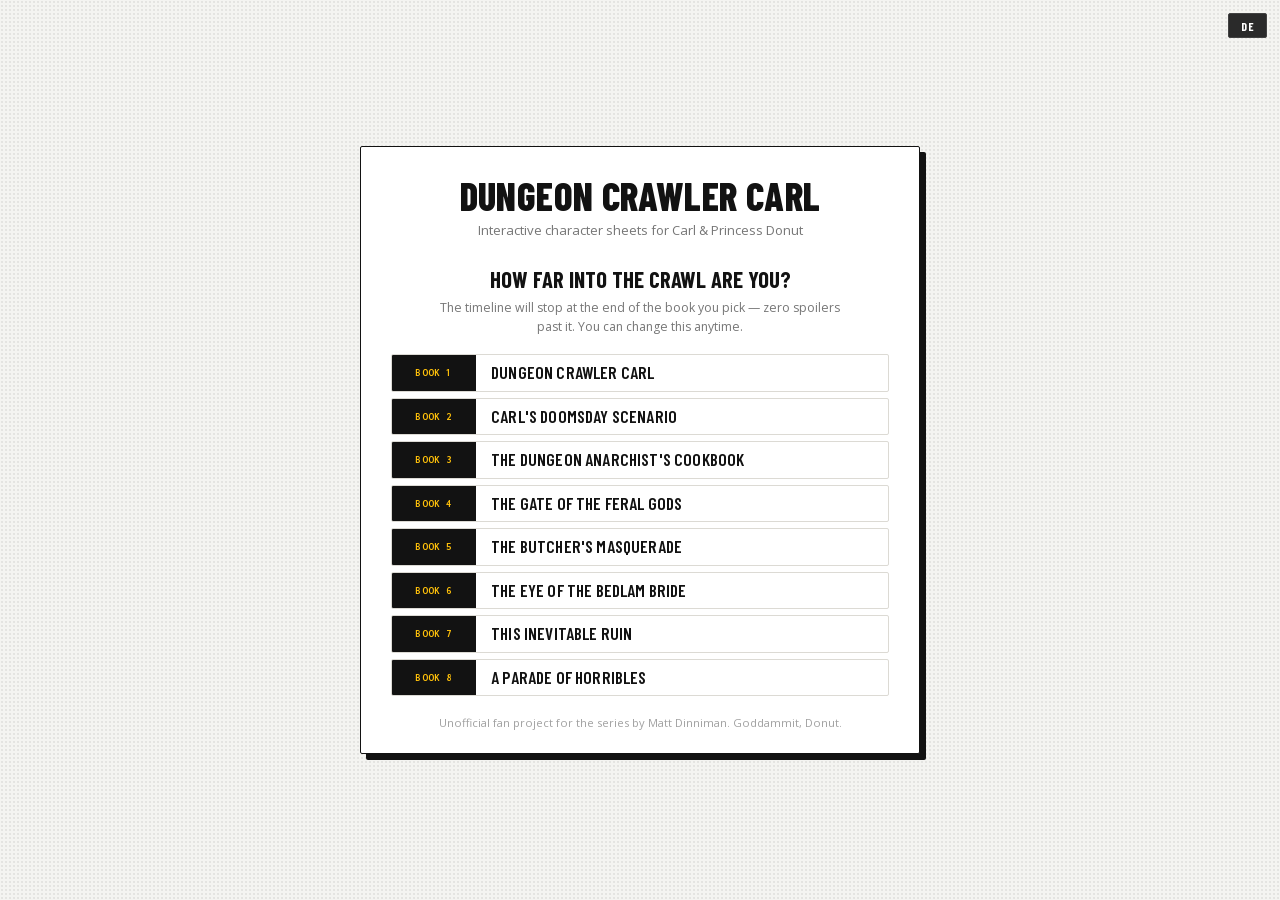
==== index.html @ 7f9d085b "og.png entfernen, Pages-Deployment in der README dokumentieren Das Vorschaubild samt og:image-/twitt" ====
<!doctype html>
<html lang="en">
  <head>
    <meta charset="UTF-8" />
    <meta name="viewport" content="width=device-width, initial-scale=1.0" />
    <title>Dungeon Crawler Carl — Character Sheets</title>
    <meta name="description" content="Interactive character sheets for Carl and Princess Donut. Scrub through the timeline of Dungeon Crawler Carl and watch their stats, gear, and inventory evolve." />
    <meta property="og:title" content="Dungeon Crawler Carl — Character Sheets" />
    <meta property="og:description" content="Carl and Princess Donut, side by side. Drag the timeline and watch their stats, gear, and inventory evolve chapter by chapter. Spoiler-safe: you only see up to where you scrub." />
    <meta property="og:type" content="website" />
    <link rel="icon" href="data:image/svg+xml,<svg xmlns=%22http://www.w3.org/2000/svg%22 viewBox=%220 0 100 100%22><text y=%22.9em%22 font-size=%2290%22>👑</text></svg>" />
    <style>
/* Erzeugt von fonts.mjs — nicht von Hand bearbeiten.
   Latin-Schnitte von Barlow Condensed, Inconsolata und Open Sans,
   eingebettet, damit die Seite ohne Netzwerk in ihren Schriften erscheint. */

@font-face {
  font-family: 'Barlow Condensed';
  font-style: normal;
  font-weight: 600;
  font-display: swap;
  src: url([data-uri]) format('woff2');
  unicode-range: U+0000-00FF, U+0131, U+0152-0153, U+02BB-02BC, U+02C6, U+02DA, U+02DC, U+0304, U+0308, U+0329, U+2000-206F, U+20AC, U+2122, U+2191, U+2193, U+2212, U+2215, U+FEFF, U+FFFD;
}

@font-face {
  font-family: 'Barlow Condensed';
  font-style: normal;
  font-weight: 700;
  font-display: swap;
  src: url([data-uri]) format('woff2');
  unicode-range: U+0000-00FF, U+0131, U+0152-0153, U+02BB-02BC, U+02C6, U+02DA, U+02DC, U+0304, U+0308, U+0329, U+2000-206F, U+20AC, U+2122, U+2191, U+2193, U+2212, U+2215, U+FEFF, U+FFFD;
}

@font-face {
  font-family: 'Barlow Condensed';
  font-style: normal;
  font-weight: 800;
  font-display: swap;
  src: url([data-uri]) format('woff2');
  unicode-range: U+0000-00FF, U+0131, U+0152-0153, U+02BB-02BC, U+02C6, U+02DA, U+02DC, U+0304, U+0308, U+0329, U+2000-206F, U+20AC, U+2122, U+2191, U+2193, U+2212, U+2215, U+FEFF, U+FFFD;
}

@font-face {
  font-family: 'Inconsolata';
  font-style: normal;
  font-weight: 400 700;
  font-stretch: 100%;
  font-display: swap;
  src: url([data-uri]) format('woff2');
  unicode-range: U+0000-00FF, U+0131, U+0152-0153, U+02BB-02BC, U+02C6, U+02DA, U+02DC, U+0304, U+0308, U+0329, U+2000-206F, U+20AC, U+2122, U+2191, U+2193, U+2212, U+2215, U+FEFF, U+FFFD;
}

@font-face {
  font-family: 'Open Sans';
  font-style: italic;
  font-weight: 400;
  font-stretch: 100%;
  font-display: swap;
  src: url([data-uri]) format('woff2');
  unicode-range: U+0000-00FF, U+0131, U+0152-0153, U+02BB-02BC, U+02C6, U+02DA, U+02DC, U+0304, U+0308, U+0329, U+2000-206F, U+20AC, U+2122, U+2191, U+2193, U+2212, U+2215, U+FEFF, U+FFFD;
}

@font-face {
  font-family: 'Open Sans';
  font-style: normal;
  font-weight: 400 700;
  font-stretch: 100%;
  font-display: swap;
  src: url([data-uri]) format('woff2');
  unicode-range: U+0000-00FF, U+0131, U+0152-0153, U+02BB-02BC, U+02C6, U+02DA, U+02DC, U+0304, U+0308, U+0329, U+2000-206F, U+20AC, U+2122, U+2191, U+2193, U+2212, U+2215, U+FEFF, U+FFFD;
}

/* =========================================================================
   Crawler Dossier — helles Theme
   Farben und Schriften von mattdinniman.com. Die Seite ist die gedruckte
   Pressemappe zur Sendung; die schwarze Leiste unten ist das System.

   Ersetzt das ursprüngliche Stylesheet des Vite-Builds vollständig. Die
   --r-*-Variablennamen sind fix: das JS setzt inline `--qcolor: var(--r-<tier>)`.
   ========================================================================= */

:root {
  --paper: #f4f4f1;
  --card: #fff;
  --inset: #faf9f7;

  --ink: #121212;
  --ink-2: #424242;
  --ink-3: #767676;
  --ink-4: #a1a1a1;

  --rule: #dcdad4;
  --rule-strong: #b9b6ad;

  --amber: #ffc10a; /* nur Fläche, nie Text auf Weiß */
  --amber-deep: #8a6a00; /* Amber als Text */
  --crimson: #b11225;
  --blue: #0056a7;

  /* Raritäten, auf hellem Grund kontrastgeprüft */
  --r-common: #6b6b6b;
  --r-enchanted: #00796b;
  --r-uncommon: #2e7d32;
  --r-rare: #0056a7;
  --r-epic: #6a1b9a;
  --r-legendary: #c25e00;
  --r-unique: #8a6a00;
  --r-celestial: #00838f;

  --display: "Barlow Condensed", "Arial Narrow", sans-serif;
  --body: "Open Sans", system-ui, sans-serif;
  --data: Inconsolata, ui-monospace, monospace;

  --shadow-print: 2px 2px 0 var(--ink);
  font-size: 15px;
}

* {
  box-sizing: border-box;
}

body {
  margin: 0;
  /* Halbtonraster: die Seite ist gedruckt */
  background-color: var(--paper);
  background-image: radial-gradient(rgba(18, 18, 18, 0.07) 1px, transparent 1px);
  background-size: 4px 4px;
  color: var(--ink-2);
  font-family: var(--body);
  font-size: 0.95rem;
  line-height: 1.5;
  min-height: 100vh;
  overflow-x: hidden;
  -webkit-font-smoothing: antialiased;
}

#root {
  min-height: 100vh;
  display: flex;
  flex-direction: column;
  position: relative;
}

/* Der Funken-Canvas gehört zum dunklen Theme. */
.embers {
  display: none;
}

h1,
h2,
h3 {
  font-family: var(--display);
  font-weight: 700;
  text-transform: uppercase;
  letter-spacing: 0.01em;
  color: var(--ink);
}

:focus-visible {
  outline: 2px solid var(--crimson);
  outline-offset: 2px;
}

/* ---------------------------------------------------------------- header */

.site-header {
  text-align: center;
  padding: 2.6rem 1rem 0.5rem;
  position: relative;
  z-index: 3;
}

.site-header h1 {
  margin: 0;
  font-size: clamp(2.2rem, 6vw, 3.6rem);
  font-weight: 800;
  letter-spacing: -0.005em;
  line-height: 0.95;
}

.site-header .tagline {
  color: var(--ink-3);
  margin-top: 0.5rem;
  font-size: 0.92rem;
}

/* Ink-Linie mit Amber-Marke in der Mitte */
.header-rule {
  width: min(420px, 70%);
  height: 9px;
  margin: 1rem auto 0;
  background:
    linear-gradient(var(--amber) 0 0) center / 9px 9px no-repeat,
    linear-gradient(var(--ink) 0 0) center / 100% 1px no-repeat;
}

.search-pill {
  display: inline-flex;
  align-items: center;
  gap: 0.5rem;
  margin-top: 1.1rem;
  background: var(--card);
  border: 1px solid var(--ink);
  border-radius: 999px;
  padding: 0.4rem 0.7rem 0.4rem 0.9rem;
  color: var(--ink-3);
  font-family: var(--body);
  font-size: 0.85rem;
  cursor: pointer;
  transition:
    box-shadow 0.15s,
    color 0.15s,
    transform 0.15s;
}

.search-pill:hover {
  color: var(--ink);
  box-shadow: var(--shadow-print);
  transform: translate(-2px, -2px);
}

.search-pill-glyph {
  color: var(--crimson);
  font-size: 0.95rem;
}

.search-pill kbd,
.palette kbd {
  font-family: var(--data);
  font-weight: 700;
  font-size: 0.66rem;
  letter-spacing: 0.06em;
  color: var(--amber);
  background: var(--ink);
  border: none;
  border-radius: 2px;
  padding: 0.18rem 0.4rem;
}

/* ----------------------------------------------------------------- sheets */

.sheets {
  display: grid;
  grid-template-columns: 1fr 1fr;
  gap: 2rem;
  max-width: 1220px;
  width: 100%;
  margin: 2rem auto 0;
  padding: 0 1.6rem 11rem;
  flex: 1;
  align-items: start;
  position: relative;
  z-index: 3;
}

@media (max-width: 920px) {
  .sheets {
    grid-template-columns: 1fr;
  }
}

/* Karte + Passkreuze. Die Ecken sind Druckmarken, keine Zierklammern. */
.panel {
  position: relative;
  background: var(--card);
  border: 1px solid var(--ink);
  border-radius: 2px;
  box-shadow: 3px 3px 0 var(--ink);
}

.panel:before,
.panel:after,
.panel .corner-b:before,
.panel .corner-b:after {
  content: "";
  position: absolute;
  width: 14px;
  height: 14px;
  border: 0 solid var(--rule-strong);
  z-index: 4;
  pointer-events: none;
}

.panel:before {
  top: -9px;
  left: -9px;
  border-top-width: 1px;
  border-left-width: 1px;
}

.panel:after {
  top: -9px;
  right: -9px;
  border-top-width: 1px;
  border-right-width: 1px;
}

.panel .corner-b:before {
  bottom: -12px;
  left: -9px;
  border-bottom-width: 1px;
  border-left-width: 1px;
}

.panel .corner-b:after {
  bottom: -12px;
  right: -9px;
  border-bottom-width: 1px;
  border-right-width: 1px;
}

.panel-head {
  display: flex;
  align-items: center;
  gap: 1rem;
  padding: 1.1rem 1.2rem 1rem;
  border-bottom: 1px solid var(--ink);
  position: relative;
}

.portrait {
  width: 68px;
  height: 68px;
  display: grid;
  place-items: center;
  color: var(--amber);
  background: var(--ink);
  border-radius: 2px;
  flex-shrink: 0;
}

.identity {
  min-width: 0;
}

.identity h2 {
  margin: 0;
  font-size: 1.9rem;
  font-weight: 800;
  line-height: 1;
  color: var(--ink);
  white-space: nowrap;
  overflow: hidden;
  text-overflow: ellipsis;
}

.identity .subtitle {
  font-family: var(--data);
  color: var(--ink-3);
  font-size: 0.74rem;
  text-transform: uppercase;
  letter-spacing: 0.16em;
  margin-top: 2px;
}

.identity .raceclass {
  color: var(--crimson);
  font-size: 0.86rem;
  font-weight: 600;
  margin-top: 5px;
  line-height: 1.3;
}

.level-badge {
  margin-left: auto;
  text-align: center;
  flex-shrink: 0;
  width: 62px;
  height: 62px;
  display: grid;
  place-content: center;
  background: var(--amber);
  border-radius: 50%;
}

.level-badge .num {
  font-family: var(--display);
  font-weight: 800;
  font-size: 1.8rem;
  color: var(--ink);
  line-height: 1;
  font-variant-numeric: tabular-nums;
}

.level-badge .lbl {
  font-family: var(--data);
  font-size: 0.5rem;
  font-weight: 700;
  text-transform: uppercase;
  letter-spacing: 0.16em;
  color: var(--ink);
  opacity: 0.7;
  margin-top: 1px;
}

.level-badge.flash {
  animation: badgeburst 0.9s cubic-bezier(0.2, 0.9, 0.3, 1.2);
}

@keyframes badgeburst {
  0% {
    transform: scale(1.18);
    background: var(--crimson);
  }
  to {
    transform: scale(1);
  }
}

.panel-body {
  padding: 1.2rem;
  display: flex;
  flex-direction: column;
  gap: 1.4rem;
}

/* Abschnittsmarken im Datenstil */
.section-title {
  font-family: var(--data);
  font-size: 0.68rem;
  font-weight: 700;
  text-transform: uppercase;
  letter-spacing: 0.2em;
  color: var(--ink);
  display: flex;
  align-items: center;
  gap: 0.55rem;
  margin-bottom: 0.7rem;
}

.section-title .st-icon {
  color: var(--crimson);
  display: inline-flex;
}

.section-title:after {
  content: "";
  flex: 1;
  height: 1px;
  background: var(--rule);
}

.ach-count {
  font-family: var(--data);
  color: var(--ink-3);
  font-weight: 400;
  font-size: 0.66rem;
  letter-spacing: 0.08em;
}

/* ------------------------------------------------------------------ stats */

.stat-grid {
  display: grid;
  grid-template-columns: repeat(5, 1fr);
  gap: 0.5rem;
}

@media (max-width: 480px) {
  .stat-grid {
    grid-template-columns: repeat(3, 1fr);
  }
}

.stat {
  position: relative;
  background: var(--inset);
  border: 1px solid var(--rule);
  border-radius: 2px;
  padding: 0.55rem 0.3rem 0.45rem;
  text-align: center;
  cursor: default;
  transition:
    border-color 0.18s,
    transform 0.18s,
    box-shadow 0.18s;
}

.stat:hover {
  border-color: var(--ink);
  transform: translate(-2px, -2px);
  box-shadow: var(--shadow-print);
}

.stat .abbr {
  font-family: var(--data);
  font-size: 0.64rem;
  font-weight: 700;
  letter-spacing: 0.16em;
  color: var(--ink-3);
}

.stat .val {
  font-family: var(--display);
  font-size: 2.1rem;
  font-weight: 800;
  line-height: 1.05;
  color: var(--ink);
  font-variant-numeric: tabular-nums;
}

.stat .gear {
  font-family: var(--data);
  font-size: 0.64rem;
  color: var(--r-uncommon);
  min-height: 0.9rem;
}

.stat.unknown .val {
  color: var(--ink-4);
}

.stat-caveat {
  margin-top: 0.55rem;
  font-size: 0.72rem;
  color: var(--ink-3);
  line-height: 1.4;
}

/* Änderung: Amber-Blitz statt Glow */
.stat.changed {
  border-color: var(--ink);
  animation: markchange 1.1s ease-out;
}

.slot.changed {
  border-color: var(--ink);
  animation: markchange 1.1s ease-out;
}

@keyframes markchange {
  0% {
    background-color: var(--amber);
  }
  to {
    background-color: var(--inset);
  }
}

/* --------------------------------------------------------------- equipment */

.equip-grid {
  display: grid;
  grid-template-columns: repeat(auto-fill, minmax(158px, 1fr));
  gap: 0.5rem;
}

.slot {
  --qcolor: var(--r-common);
  display: flex;
  align-items: center;
  gap: 0.6rem;
  background: var(--inset);
  border: 1px solid var(--rule);
  border-left: 3px solid var(--rule-strong);
  border-radius: 2px;
  padding: 0.45rem 0.55rem;
  min-height: 58px;
  cursor: default;
  position: relative;
  overflow: hidden;
  transition:
    border-color 0.18s,
    transform 0.18s,
    box-shadow 0.18s;
}

.slot.filled {
  border-left-color: var(--qcolor);
}

.slot.filled:hover {
  transform: translate(-2px, -2px);
  border-color: var(--ink);
  border-left-color: var(--qcolor);
  box-shadow: var(--shadow-print);
}

.slot .slot-icon {
  width: 36px;
  height: 36px;
  flex-shrink: 0;
  display: grid;
  place-items: center;
  background: var(--card);
  border: 1px solid var(--rule);
  border-radius: 2px;
  color: var(--qcolor);
}

.slot.empty .slot-icon {
  color: var(--ink-4);
}

.slot .slot-info {
  min-width: 0;
}

.slot .slot-name {
  font-size: 0.84rem;
  font-weight: 600;
  color: var(--ink);
  line-height: 1.2;
  display: -webkit-box;
  -webkit-line-clamp: 2;
  -webkit-box-orient: vertical;
  overflow: hidden;
}

.slot .slot-label {
  font-family: var(--data);
  font-size: 0.58rem;
  text-transform: uppercase;
  letter-spacing: 0.14em;
  color: var(--ink-3);
  margin-top: 2px;
}

.slot-tier {
  font-family: var(--data);
  font-size: 0.58rem;
  font-weight: 700;
  text-transform: uppercase;
  letter-spacing: 0.1em;
}

.slot.empty .slot-name {
  color: var(--ink-4);
  font-weight: 400;
}

/* Der Glanz bleibt, aber als Papier-Reflex statt Magie */
.slot.shine:after {
  content: "";
  position: absolute;
  top: 0;
  left: -80%;
  width: 45%;
  height: 100%;
  background: linear-gradient(
    105deg,
    transparent,
    color-mix(in srgb, var(--qcolor) 12%, transparent),
    transparent
  );
  animation: sweep 3.8s ease-in-out infinite;
}

@keyframes sweep {
  0%,
  55% {
    left: -80%;
  }
  85%,
  to {
    left: 130%;
  }
}

.q-common {
  color: var(--r-common);
}
.q-enchanted {
  color: var(--r-enchanted);
}
.q-uncommon {
  color: var(--r-uncommon);
}
.q-rare {
  color: var(--r-rare);
}
.q-epic {
  color: var(--r-epic);
}
.q-legendary {
  color: var(--r-legendary);
}
.q-unique {
  color: var(--r-unique);
}
.q-celestial {
  color: var(--r-celestial);
}

/* --------------------------------------------------------------- inventory */

.inv-grid {
  display: flex;
  flex-wrap: wrap;
  gap: 0.4rem;
}

.inv-item {
  --qcolor: var(--r-common);
  display: inline-flex;
  align-items: center;
  gap: 0.42rem;
  background: var(--card);
  border: 1px solid var(--rule);
  border-left: 3px solid var(--qcolor);
  border-radius: 2px;
  padding: 0.3rem 0.6rem 0.3rem 0.45rem;
  font-size: 0.82rem;
  color: var(--ink);
  cursor: default;
  transition:
    border-color 0.15s,
    transform 0.15s,
    box-shadow 0.15s;
}

.inv-item.tier-common {
  border-left-color: var(--rule-strong);
}

.inv-item .inv-icon {
  color: var(--qcolor);
  display: inline-flex;
}

.inv-item:hover {
  border-color: var(--ink);
  border-left-color: var(--qcolor);
  transform: translate(-1px, -1px);
  box-shadow: 1px 1px 0 var(--ink);
}

.inv-item .qty {
  font-family: var(--data);
  color: var(--ink-3);
  font-size: 0.72rem;
  font-variant-numeric: tabular-nums;
}

.inv-more {
  color: var(--ink-3);
  font-size: 0.8rem;
  padding: 0.3rem;
}

/* -------------------------------------------------------------------- tags */

.tags {
  display: flex;
  flex-wrap: wrap;
  gap: 0.35rem;
}

.tag {
  display: inline-flex;
  align-items: center;
  gap: 0.35rem;
  background: var(--card);
  border: 1px solid var(--rule);
  border-radius: 2px;
  padding: 0.25rem 0.55rem;
  font-size: 0.8rem;
  color: var(--ink);
  transition: border-color 0.15s;
}

.tag:hover {
  border-color: var(--ink);
}

.tag b {
  font-family: var(--data);
  color: var(--crimson);
  font-weight: 700;
  font-size: 0.72rem;
  font-variant-numeric: tabular-nums;
}

.tag.spell b {
  color: var(--r-epic);
}

.tag.spell:hover {
  border-color: var(--r-epic);
}

/* ------------------------------------------------------------ achievements */

.ach-list {
  max-height: 158px;
  overflow-y: auto;
  display: flex;
  flex-direction: column;
  gap: 0.4rem;
  padding-right: 0.3rem;
  scrollbar-width: thin;
  scrollbar-color: var(--rule-strong) transparent;
}

.ach {
  font-size: 0.82rem;
  border-left: 3px solid var(--amber);
  padding: 0.1rem 0 0.1rem 0.6rem;
}

.ach .ach-name {
  color: var(--ink);
  font-weight: 700;
}

.ach .ach-desc {
  color: var(--ink-3);
}

/* ----------------------------------------------------------------- tooltip */

.tooltip {
  --qcolor: var(--r-common);
  position: fixed;
  z-index: 100;
  width: 300px;
  pointer-events: none;
  background: var(--card);
  border: 1px solid var(--ink);
  border-top: 3px solid var(--qcolor);
  border-radius: 2px;
  box-shadow: 4px 4px 0 rgba(18, 18, 18, 0.18);
  font-size: 0.85rem;
  animation: ttfade 0.14s ease-out;
  overflow: hidden;
}

@keyframes ttfade {
  0% {
    opacity: 0;
    transform: translateY(6px);
  }
  to {
    opacity: 1;
  }
}

.tooltip .tt-head {
  display: flex;
  align-items: center;
  gap: 0.6rem;
  padding: 0.7rem 0.9rem 0.6rem;
  border-bottom: 1px solid var(--rule);
}

.tooltip .tt-icon {
  width: 32px;
  height: 32px;
  flex-shrink: 0;
  display: grid;
  place-items: center;
  background: var(--inset);
  border: 1px solid var(--rule);
  border-radius: 2px;
  color: var(--qcolor);
}

.tooltip .tt-name {
  font-family: var(--display);
  font-weight: 700;
  text-transform: uppercase;
  font-size: 1.1rem;
  line-height: 1.1;
  color: var(--ink);
}

.tooltip .tt-inner {
  padding: 0.6rem 0.9rem 0.8rem;
}

.tooltip .tt-type {
  font-family: var(--data);
  color: var(--qcolor);
  font-size: 0.66rem;
  font-weight: 700;
  text-transform: uppercase;
  letter-spacing: 0.14em;
  margin-bottom: 0.45rem;
}

.tooltip .tt-stats {
  color: var(--r-uncommon);
  font-family: var(--data);
  font-size: 0.8rem;
}

.tooltip .tt-stats div {
  margin: 0.12rem 0;
}

.tooltip .tt-effects {
  color: var(--r-rare);
  margin-top: 0.4rem;
  line-height: 1.4;
}

.tooltip .tt-desc {
  color: var(--ink-2);
  font-style: italic;
  margin-top: 0.5rem;
  line-height: 1.45;
}

.tooltip .tt-src {
  font-family: var(--data);
  color: var(--ink-3);
  font-size: 0.7rem;
  margin-top: 0.6rem;
  border-top: 1px solid var(--rule);
  padding-top: 0.45rem;
}

.tt-stats-label {
  font-family: var(--data);
  color: var(--ink-3);
  font-size: 0.66rem;
  text-transform: uppercase;
  letter-spacing: 0.12em;
  margin-bottom: 0.2rem;
}

.tt-meta-label {
  color: var(--ink-3);
}

/* ------------------------------------------------------------------ toasts */

.toasts {
  position: fixed;
  top: 1rem;
  right: 1rem;
  z-index: 90;
  display: flex;
  flex-direction: column;
  gap: 0.5rem;
  pointer-events: none;
  max-width: min(340px, 86vw);
}

.toast {
  display: flex;
  align-items: center;
  gap: 0.65rem;
  background: var(--card);
  border: 1px solid var(--ink);
  border-left: 5px solid var(--amber);
  border-radius: 2px;
  padding: 0.6rem 0.9rem 0.6rem 0.7rem;
  box-shadow: 3px 3px 0 var(--ink);
  --d: 0ms;
  animation:
    toastin 0.35s cubic-bezier(0.2, 0.9, 0.3, 1.2) backwards,
    toastout 0.4s ease-in forwards;
  animation-delay: var(--d), calc(2.9s + var(--d));
}

@keyframes toastin {
  0% {
    opacity: 0;
    transform: translate(60px);
  }
  to {
    opacity: 1;
    transform: none;
  }
}

@keyframes toastout {
  to {
    opacity: 0;
    transform: translate(40px);
  }
}

.toast-icon {
  color: var(--ink);
  display: grid;
  place-items: center;
  flex-shrink: 0;
}

.toast-head {
  font-family: var(--data);
  font-weight: 700;
  font-size: 0.66rem;
  letter-spacing: 0.16em;
  text-transform: uppercase;
  color: var(--amber-deep);
}

.toast-body {
  font-size: 0.85rem;
  color: var(--ink);
  line-height: 1.3;
}

.toast-level_up {
  border-left-color: var(--crimson);
}

.toast-level_up .toast-head {
  color: var(--crimson);
}

.toast-item_gained {
  border-left-color: var(--r-epic);
}

.toast-item_gained .toast-head {
  color: var(--r-epic);
}

/* ------------------------------------------------ timeline: die Sendeleiste
   Die einzige dunkle Fläche der Seite. Alles darin ist invertiert.          */

.timeline {
  position: fixed;
  bottom: 0;
  left: 0;
  right: 0;
  background: var(--ink);
  border-top: 3px solid var(--amber);
  padding: 0.85rem 1.4rem 1rem;
  z-index: 50;
}

.timeline-inner {
  max-width: 1220px;
  margin: 0 auto;
}

.timeline-top {
  display: flex;
  align-items: center;
  margin-bottom: 0.5rem;
  gap: 1rem;
}

.play-btn {
  width: 34px;
  height: 34px;
  border-radius: 50%;
  border: none;
  background: var(--amber);
  color: var(--ink);
  font-size: 0.8rem;
  cursor: pointer;
  display: grid;
  place-items: center;
  transition: transform 0.15s;
  flex-shrink: 0;
}

.play-btn:hover {
  transform: scale(1.08);
}

.timeline-top .where {
  font-family: var(--display);
  color: #fff;
  font-weight: 700;
  text-transform: uppercase;
  font-size: 1.35rem;
  letter-spacing: 0.01em;
  white-space: nowrap;
}

.timeline-top .floor {
  font-family: var(--data);
  color: var(--amber);
  font-size: 0.72rem;
  font-weight: 700;
  letter-spacing: 0.14em;
  text-transform: uppercase;
  border: 1px solid #424242;
  padding: 0.2rem 0.6rem;
  border-radius: 2px;
  white-space: nowrap;
}

/* Der Tastaturhinweis erscheint nur, wo er ungekürzt in eine Zeile passt. */
.timeline-top .hint {
  display: none;
  font-family: var(--data);
  color: #9a9a9a;
  font-size: 0.7rem;
  letter-spacing: 0.05em;
  text-align: right;
  flex: 1;
  min-width: 0;
  white-space: nowrap;
}

@media (min-width: 1400px) {
  .timeline-top .hint {
    display: block;
  }
}

@media (max-width: 700px) {
  .timeline-top {
    flex-wrap: wrap;
    row-gap: 0.4rem;
  }
  .timeline-top .hint {
    display: none;
  }
  .cap-select {
    margin-left: auto;
  }
  .cap-select span {
    display: none;
  }
  .cap-select select {
    max-width: 46vw;
    text-overflow: ellipsis;
  }
}

.cap-select {
  display: inline-flex;
  align-items: center;
  margin-left: auto; /* hält die Auswahl rechts, auch ohne Hinweistext */
  gap: 0.45rem;
  font-family: var(--data);
  font-size: 0.7rem;
  text-transform: uppercase;
  letter-spacing: 0.1em;
  color: #767676;
  white-space: nowrap;
}

.cap-select select {
  background: #2a2a2a;
  color: #fff;
  border: 1px solid #424242;
  border-radius: 2px;
  font-family: var(--display);
  font-weight: 600;
  text-transform: uppercase;
  letter-spacing: 0.02em;
  font-size: 0.9rem;
  padding: 0.25rem 0.4rem;
  cursor: pointer;
}

.cap-select select:hover {
  border-color: var(--amber);
}

.scrubber {
  position: relative;
  height: 36px;
}

.scrubber input[type="range"] {
  -webkit-appearance: none;
  appearance: none;
  width: 100%;
  height: 36px;
  margin: 0;
  background: transparent;
  position: relative;
  z-index: 2;
  cursor: pointer;
}

.scrubber input[type="range"]::-webkit-slider-runnable-track {
  height: 8px;
  background: transparent;
}

.scrubber input[type="range"]::-moz-range-track {
  height: 8px;
  background: transparent;
}

.scrubber input[type="range"]::-webkit-slider-thumb {
  -webkit-appearance: none;
  width: 22px;
  height: 22px;
  margin-top: -7px;
  border-radius: 50%;
  background: var(--amber);
  border: 3px solid var(--ink);
  box-shadow: 0 0 0 1px var(--amber);
}

.scrubber input[type="range"]::-moz-range-thumb {
  width: 19px;
  height: 19px;
  border-radius: 50%;
  background: var(--amber);
  border: 3px solid var(--ink);
  box-shadow: 0 0 0 1px var(--amber);
}

.track {
  position: absolute;
  top: 14px;
  left: 0;
  right: 0;
  height: 8px;
  border-radius: 4px;
  background: #2a2a2a;
  overflow: hidden;
  z-index: 1;
}

.track .fill {
  height: 100%;
  background: var(--amber);
}

.ticks {
  position: absolute;
  top: 0;
  left: 0;
  right: 0;
  height: 36px;
  z-index: 1;
  pointer-events: none;
}

.tick {
  position: absolute;
  top: 25px;
  width: 1px;
  height: 6px;
  background: #5a5a5a;
}

.tick.floor {
  top: 6px;
  height: 26px;
  width: 2px;
  background: #5a5a5a;
}

.tick.book {
  top: 2px;
  height: 30px;
  width: 2px;
  background: var(--crimson);
}

.tick-label {
  position: absolute;
  top: -4px;
  transform: translate(-50%);
  font-family: var(--data);
  font-size: 0.56rem;
  font-weight: 700;
  color: #fff;
  letter-spacing: 0.12em;
  text-transform: uppercase;
  white-space: nowrap;
}

/* ------------------------------------------------------ command palette ⌘K */

.palette-overlay {
  position: fixed;
  inset: 0;
  z-index: 150;
  background: rgba(18, 18, 18, 0.45);
  -webkit-backdrop-filter: blur(3px);
  backdrop-filter: blur(3px);
  display: flex;
  justify-content: center;
  padding: 12vh 1rem 0;
}

.palette {
  width: min(620px, 100%);
  height: fit-content;
  max-height: 70vh;
  display: flex;
  flex-direction: column;
  background: var(--card);
  border: 1px solid var(--ink);
  border-radius: 2px;
  box-shadow: 6px 6px 0 rgba(18, 18, 18, 0.35);
  overflow: hidden;
  animation: ttfade 0.14s ease-out;
}

.palette-input-row {
  display: flex;
  align-items: center;
  gap: 0.65rem;
  padding: 0.85rem 0.9rem;
  border-bottom: 1px solid var(--ink);
}

.palette-glyph {
  color: var(--crimson);
  font-size: 1.1rem;
}

.palette-input-row input {
  flex: 1;
  background: transparent;
  border: none;
  outline: none;
  color: var(--ink);
  font-family: var(--body);
  font-size: 1rem;
}

.palette-input-row input::placeholder {
  color: var(--ink-4);
}

.palette-results {
  overflow-y: auto;
  padding: 0.35rem 0.45rem 0.5rem;
  scrollbar-width: thin;
  scrollbar-color: var(--rule-strong) transparent;
}

.palette-group {
  font-family: var(--data);
  font-size: 0.62rem;
  font-weight: 700;
  text-transform: uppercase;
  letter-spacing: 0.2em;
  color: var(--ink-3);
  padding: 0.6rem 0.6rem 0.3rem;
}

.palette-item {
  display: flex;
  align-items: center;
  gap: 0.6rem;
  width: 100%;
  text-align: left;
  background: transparent;
  border: 1px solid transparent;
  border-radius: 2px;
  padding: 0.45rem 0.6rem;
  color: var(--ink);
  font-family: var(--body);
  font-size: 0.9rem;
  cursor: pointer;
}

.palette-item.active {
  background: var(--amber);
  border-color: var(--ink);
}

.palette-icon {
  display: inline-flex;
  flex-shrink: 0;
}

.palette-name {
  flex: 1;
  min-width: 0;
  white-space: nowrap;
  overflow: hidden;
  text-overflow: ellipsis;
}

.palette-detail {
  color: var(--ink-3);
  font-size: 0.82rem;
}

.palette-where {
  font-family: var(--data);
  color: var(--ink-3);
  font-size: 0.7rem;
  text-transform: uppercase;
  letter-spacing: 0.08em;
  white-space: nowrap;
  flex-shrink: 0;
}

/* Auf dem Amber-Balken trägt nichts mehr seine Raritätsfarbe — sie wäre dort
   nicht lesbar. */
.palette-item.active,
.palette-item.active * {
  color: var(--ink);
}

.palette-empty {
  color: var(--ink-3);
  font-style: italic;
  padding: 0.9rem 0.7rem;
}

.palette-hint {
  font-family: var(--data);
  color: var(--ink-3);
  font-size: 0.68rem;
  letter-spacing: 0.06em;
  padding: 0.55rem 0.9rem;
  border-top: 1px solid var(--rule);
}

@media (max-width: 600px) {
  .palette-where,
  .search-pill kbd {
    display: none;
  }
}

/* --------------------------------------------------------- spoiler-schleuse */

.gate {
  position: fixed;
  inset: 0;
  z-index: 200;
  display: grid;
  place-items: center;
  padding: 1.2rem;
  overflow-y: auto;
  background-color: var(--paper);
  background-image: radial-gradient(rgba(18, 18, 18, 0.07) 1px, transparent 1px);
  background-size: 4px 4px;
}

.gate-card {
  max-width: 560px;
  width: 100%;
  background: var(--card);
  border: 1px solid var(--ink);
  border-radius: 2px;
  box-shadow: 6px 6px 0 var(--ink);
  padding: 2rem 2rem 1.4rem;
  text-align: center;
}

.gate-card h1 {
  margin: 0;
  font-size: clamp(1.9rem, 5vw, 2.6rem);
  font-weight: 800;
  line-height: 0.95;
  color: var(--ink);
}

.gate-sub {
  color: var(--ink-3);
  margin-top: 0.5rem;
  font-size: 0.88rem;
}

.gate-question {
  font-family: var(--display);
  text-transform: uppercase;
  color: var(--ink);
  font-weight: 700;
  font-size: 1.5rem;
  line-height: 1.05;
  margin-top: 1.8rem;
}

.gate-hint {
  color: var(--ink-3);
  font-size: 0.82rem;
  margin: 0.5rem auto 1.2rem;
  max-width: 400px;
  line-height: 1.5;
}

.gate-books {
  display: flex;
  flex-direction: column;
  gap: 0.4rem;
}

/* Zitiert die Nummerierung der Buchübersicht: Amber auf Ink. */
.gate-book {
  display: flex;
  align-items: stretch;
  gap: 0;
  background: var(--card);
  border: 1px solid var(--rule);
  border-radius: 2px;
  padding: 0;
  cursor: pointer;
  color: var(--ink);
  font-family: var(--body);
  font-size: 0.95rem;
  overflow: hidden;
  transition:
    border-color 0.15s,
    transform 0.15s,
    box-shadow 0.15s;
  text-align: left;
}

.gate-book:hover {
  border-color: var(--ink);
  transform: translate(-2px, -2px);
  box-shadow: var(--shadow-print);
}

.gate-book-n {
  font-family: var(--data);
  font-weight: 700;
  font-size: 0.68rem;
  letter-spacing: 0.12em;
  text-transform: uppercase;
  color: var(--amber);
  background: var(--ink);
  flex-shrink: 0;
  width: 5.6rem;
  display: grid;
  place-items: center;
  padding: 0.7rem 0.4rem;
}

.gate-book-title {
  font-family: var(--display);
  font-weight: 600;
  text-transform: uppercase;
  font-size: 1.15rem;
  letter-spacing: 0.01em;
  color: var(--ink);
  display: flex;
  align-items: center;
  padding: 0.55rem 1rem;
  line-height: 1.1;
}

.gate-footer {
  color: var(--ink-4);
  font-size: 0.74rem;
  margin-top: 1.3rem;
}

/* ------------------------------------------------------------------ footer
   Steht im DOM innerhalb der Sendeleiste, also auf schwarzem Grund.        */

.footer-note {
  text-align: center;
  color: #9a9a9a;
  font-size: 0.72rem;
  padding: 0.7rem 1rem 0;
  line-height: 1.6;
}

.footer-note a {
  color: var(--amber);
}

.loading {
  display: grid;
  place-items: center;
  flex: 1;
  font-family: var(--display);
  text-transform: uppercase;
  letter-spacing: 0.1em;
  color: var(--ink-3);
  font-size: 1.4rem;
  animation: pulse 1.6s ease-in-out infinite;
}

@keyframes pulse {
  50% {
    opacity: 0.4;
  }
}

@media (prefers-reduced-motion: reduce) {
  *,
  *:before,
  *:after {
    animation-duration: 0.01ms !important;
    transition-duration: 0.01ms !important;
  }
}

      .lang-toggle {
        position: fixed;
        top: 0.85rem;
        right: 0.85rem;
        z-index: 300; /* über dem .gate-Overlay (200), sonst nicht klickbar */
        min-width: 2.6rem;
        padding: 0.32rem 0.5rem;
        font-family: var(--display);
        font-size: 0.78rem;
        font-weight: 700;
        letter-spacing: 0.08em;
        color: #fff;
        background: #2a2a2a;
        border: 1px solid #424242;
        border-radius: 2px;
        cursor: pointer;
      }
      .lang-toggle:hover { border-color: var(--amber); color: var(--amber); }
      .lang-toggle:focus-visible { outline: 2px solid var(--amber); outline-offset: 2px; }
    </style>
  </head>
  <body>
    <div id="root"></div>

    <script type="application/json" id="series-data">
{"meta":{"series":"Dungeon Crawler Carl","books":[{"n":1,"title":"Dungeon Crawler Carl"},{"n":2,"title":"Carl's Doomsday Scenario"},{"n":3,"title":"The Dungeon Anarchist's Cookbook"},{"n":4,"title":"The Gate of the Feral Gods"},{"n":5,"title":"The Butcher's Masquerade"},{"n":6,"title":"The Eye of the Bedlam Bride"},{"n":7,"title":"This Inevitable Ruin"},{"n":8,"title":"A Parade of Horribles"}],"mechanics":{"stat_base_cap":{"value":300,"evidence":{"book":7,"file":"book7/092.txt","note":"Li Na is the first crawler to max base stats; system announces the 300 cap"}},"growth":{"donut":{"label":"Enhanced Growth buff (+1 STR/INT, +2 CHA per level)","rates":{"strength":1,"intelligence":1,"charisma":2},"evidence":{"book":1,"chapter":7,"file":"book1/009.txt","quote":"all additional levels will automatically grant +1 to Strength and Intelligence. Charisma will gain +2 per level. No additional stat points will be received upon level-up."}},"carl":{"label":"Agent Provocateur specialty (+1 INT per level-up)","rates":{"intelligence":1},"from":{"book":5,"chapter":3},"evidence":{"book":5,"chapter":3,"file":"book5/003.txt","quote":"An additional +1 to intelligence upon level-up"}}},"gear_rules":{"patch_bonus_multiplier":{"when_equipped":"the-scavenger-s-daughter","applies_to_slot":"patch","multiplier":2,"evidence":{"book":6,"chapter":4,"file":"book6/008.txt","quote":"All patch stat point benefits are now doubled."}}}}},"characters":{"carl":{"id":"carl","name":"Carl","subtitle":"Crawler #4,122"},"donut":{"id":"donut","name":"Princess Donut","subtitle":"Crawler #4,119 · The Queen's Own"}},"timeline":[{"book":1,"chapter":1,"label":"Ch. 1"},{"book":1,"chapter":2,"label":"Ch. 2"},{"book":1,"chapter":3,"label":"Ch. 3"},{"book":1,"chapter":4,"label":"Ch. 4"},{"book":1,"chapter":5,"label":"Ch. 5"},{"book":1,"chapter":6,"label":"Ch. 6"},{"book":1,"chapter":7,"label":"Ch. 7"},{"book":1,"chapter":8,"label":"Ch. 8"},{"book":1,"chapter":9,"label":"Ch. 9"},{"book":1,"chapter":10,"label":"Ch. 10"},{"book":1,"chapter":11,"label":"Ch. 11"},{"book":1,"chapter":12,"label":"Ch. 12"},{"book":1,"chapter":13,"label":"Ch. 13"},{"book":1,"chapter":14,"label":"Ch. 14"},{"book":1,"chapter":15,"label":"Ch. 15"},{"book":1,"chapter":16,"label":"Ch. 16"},{"book":1,"chapter":17,"label":"Ch. 17"},{"book":1,"chapter":18,"label":"Ch. 18"},{"book":1,"chapter":19,"label":"Ch. 19"},{"book":1,"chapter":20,"label":"Ch. 20"},{"book":1,"chapter":21,"label":"Ch. 21"},{"book":1,"chapter":22,"label":"Ch. 22"},{"book":1,"chapter":23,"label":"Ch. 23"},{"book":1,"chapter":24,"label":"Ch. 24"},{"book":1,"chapter":25,"label":"Ch. 25"},{"book":1,"chapter":26,"label":"Ch. 26"},{"book":1,"chapter":27,"label":"Ch. 27"},{"book":1,"chapter":28,"label":"Ch. 28"},{"book":1,"chapter":29,"label":"Ch. 29"},{"book":1,"chapter":30,"label":"Ch. 30"},{"book":1,"chapter":31,"label":"Ch. 31"},{"book":1,"chapter":32,"label":"Ch. 32"},{"book":1,"chapter":33,"label":"Ch. 33"},{"book":1,"chapter":34,"label":"Ch. 34"},{"book":1,"chapter":35,"label":"Ch. 35"},{"book":1,"chapter":36,"label":"Ch. 36"},{"book":1,"chapter":37,"label":"Ch. 37"},{"book":1,"chapter":38,"label":"Ch. 38"},{"book":1,"chapter":39,"label":"Ch. 39"},{"book":1,"chapter":40,"label":"Ch. 40"},{"book":1,"chapter":41,"label":"Ch. 41"},{"book":1,"chapter":42,"label":"Ch. 42"},{"book":1,"chapter":43,"label":"Ch. 43"},{"book":1,"chapter":44,"label":"Ch. 44"},{"book":1,"chapter":45,"label":"Ch. 45"},{"book":1,"chapter":46,"label":"Ch. 46"},{"book":1,"chapter":47,"label":"Ch. 47"},{"book":1,"chapter":48,"label":"Epilogue"},{"book":2,"chapter":1,"label":"Ch. 1"},{"book":2,"chapter":2,"label":"Ch. 2"},{"book":2,"chapter":3,"label":"Ch. 3"},{"book":2,"chapter":4,"label":"Ch. 4"},{"book":2,"chapter":5,"label":"Ch. 5"},{"book":2,"chapter":6,"label":"Ch. 6"},{"book":2,"chapter":7,"label":"Ch. 7"},{"book":2,"chapter":8,"label":"Ch. 8"},{"book":2,"chapter":9,"label":"Ch. 9"},{"book":2,"chapter":10,"label":"Ch. 10"},{"book":2,"chapter":11,"label":"Ch. 11"},{"book":2,"chapter":12,"label":"Ch. 12"},{"book":2,"chapter":13,"label":"Ch. 13"},{"book":2,"chapter":14,"label":"Ch. 14"},{"book":2,"chapter":15,"label":"Ch. 15"},{"book":2,"chapter":16,"label":"Ch. 16"},{"book":2,"chapter":17,"label":"Ch. 17"},{"book":2,"chapter":18,"label":"Ch. 18"},{"book":2,"chapter":19,"label":"Ch. 19"},{"book":2,"chapter":20,"label":"Ch. 20"},{"book":2,"chapter":21,"label":"Ch. 21"},{"book":2,"chapter":22,"label":"Ch. 22"},{"book":2,"chapter":23,"label":"Ch. 23"},{"book":2,"chapter":24,"label":"Ch. 24"},{"book":2,"chapter":25,"label":"Ch. 25"},{"book":2,"chapter":26,"label":"Epilogue"},{"book":3,"chapter":1,"label":"Ch. 1"},{"book":3,"chapter":2,"label":"Ch. 2"},{"book":3,"chapter":3,"label":"Ch. 3"},{"book":3,"chapter":4,"label":"Ch. 4"},{"book":3,"chapter":5,"label":"Ch. 5"},{"book":3,"chapter":6,"label":"Ch. 6"},{"book":3,"chapter":7,"label":"Ch. 7"},{"book":3,"chapter":8,"label":"Ch. 8"},{"book":3,"chapter":9,"label":"Ch. 9"},{"book":3,"chapter":10,"label":"Ch. 10"},{"book":3,"chapter":11,"label":"Ch. 11"},{"book":3,"chapter":12,"label":"Ch. 12"},{"book":3,"chapter":13,"label":"Ch. 13"},{"book":3,"chapter":14,"label":"Ch. 14"},{"book":3,"chapter":15,"label":"Ch. 15"},{"book":3,"chapter":16,"label":"Ch. 16"},{"book":3,"chapter":17,"label":"Ch. 17"},{"book":3,"chapter":18,"label":"Ch. 18"},{"book":3,"chapter":19,"label":"Ch. 19"},{"book":3,"chapter":20,"label":"Ch. 20"},{"book":3,"chapter":21,"label":"Ch. 21"},{"book":3,"chapter":22,"label":"Ch. 22"},{"book":3,"chapter":23,"label":"Ch. 23"},{"book":3,"chapter":24,"label":"Ch. 24"},{"book":3,"chapter":25,"label":"Ch. 25"},{"book":3,"chapter":26,"label":"Ch. 26"},{"book":3,"chapter":27,"label":"Ch. 27"},{"book":3,"chapter":28,"label":"Ch. 28"},{"book":3,"chapter":29,"label":"Ch. 29"},{"book":3,"chapter":30,"label":"Ch. 30"},{"book":3,"chapter":31,"label":"Ch. 31"},{"book":3,"chapter":32,"label":"Ch. 32"},{"book":3,"chapter":33,"label":"Ch. 33"},{"book":3,"chapter":34,"label":"Ch. 34"},{"book":3,"chapter":35,"label":"Epilogue"},{"book":4,"chapter":1,"label":"Ch. 1"},{"book":4,"chapter":2,"label":"Ch. 2"},{"book":4,"chapter":3,"label":"Ch. 3"},{"book":4,"chapter":4,"label":"Ch. 4"},{"book":4,"chapter":5,"label":"Ch. 5"},{"book":4,"chapter":6,"label":"Ch. 6"},{"book":4,"chapter":7,"label":"Ch. 7"},{"book":4,"chapter":8,"label":"Ch. 8"},{"book":4,"chapter":9,"label":"Ch. 9"},{"book":4,"chapter":10,"label":"Stage 2 Of 4. Still On The Gnomes."},{"book":4,"chapter":11,"label":"Ch. 11"},{"book":4,"chapter":12,"label":"Ch. 12"},{"book":4,"chapter":13,"label":"Ch. 13"},{"book":4,"chapter":14,"label":"Ch. 14"},{"book":4,"chapter":15,"label":"Ch. 15"},{"book":4,"chapter":16,"label":"Ch. 16"},{"book":4,"chapter":17,"label":"Stage 3 Of 4. The Mad Dune Mage"},{"book":4,"chapter":18,"label":"Ch. 18"},{"book":4,"chapter":19,"label":"Ch. 19"},{"book":4,"chapter":20,"label":"Ch. 20"},{"book":4,"chapter":21,"label":"Ch. 21"},{"book":4,"chapter":22,"label":"Ch. 22"},{"book":4,"chapter":23,"label":"Stage 4 Of 4. The Necropolis Of Anser"},{"book":4,"chapter":24,"label":"Ch. 24"},{"book":4,"chapter":25,"label":"Ch. 25"},{"book":4,"chapter":26,"label":"Ch. 26"},{"book":4,"chapter":27,"label":"Ch. 27"},{"book":4,"chapter":28,"label":"Ch. 28"},{"book":4,"chapter":29,"label":"Ch. 29"},{"book":4,"chapter":30,"label":"Ch. 30"},{"book":4,"chapter":31,"label":"Ch. 31"},{"book":4,"chapter":32,"label":"Ch. 32"},{"book":4,"chapter":33,"label":"Ch. 33"},{"book":4,"chapter":34,"label":"Ch. 34"},{"book":4,"chapter":35,"label":"Epilogue"},{"book":5,"chapter":1,"label":"Ch. 1"},{"book":5,"chapter":2,"label":"Ch. 2"},{"book":5,"chapter":3,"label":"Ch. 3"},{"book":5,"chapter":4,"label":"Ch. 4"},{"book":5,"chapter":5,"label":"Ch. 5"},{"book":5,"chapter":6,"label":"Ch. 6"},{"book":5,"chapter":7,"label":"Ch. 7"},{"book":5,"chapter":8,"label":"Ch. 8"},{"book":5,"chapter":9,"label":"Ch. 9"},{"book":5,"chapter":10,"label":"Ch. 10"},{"book":5,"chapter":11,"label":"Ch. 11"},{"book":5,"chapter":12,"label":"Ch. 12"},{"book":5,"chapter":13,"label":"Ch. 13"},{"book":5,"chapter":14,"label":"Ch. 14"},{"book":5,"chapter":15,"label":"Ch. 15"},{"book":5,"chapter":16,"label":"Ch. 16"},{"book":5,"chapter":17,"label":"Ch. 17"},{"book":5,"chapter":18,"label":"Ch. 18"},{"book":5,"chapter":19,"label":"Ch. 19"},{"book":5,"chapter":20,"label":"Ch. 20"},{"book":5,"chapter":21,"label":"Ch. 21"},{"book":5,"chapter":22,"label":"Ch. 22"},{"book":5,"chapter":23,"label":"Ch. 23"},{"book":5,"chapter":24,"label":"Ch. 24"},{"book":5,"chapter":25,"label":"Ch. 25"},{"book":5,"chapter":26,"label":"Ch. 26"},{"book":5,"chapter":27,"label":"Ch. 27"},{"book":5,"chapter":28,"label":"Ch. 28"},{"book":5,"chapter":29,"label":"Ch. 29"},{"book":5,"chapter":30,"label":"Ch. 30"},{"book":5,"chapter":31,"label":"Ch. 31"},{"book":5,"chapter":32,"label":"Ch. 32"},{"book":5,"chapter":33,"label":"Ch. 33"},{"book":5,"chapter":34,"label":"Ch. 34"},{"book":5,"chapter":35,"label":"Ch. 35"},{"book":5,"chapter":36,"label":"Ch. 36"},{"book":5,"chapter":37,"label":"Ch. 37"},{"book":5,"chapter":38,"label":"Ch. 38"},{"book":5,"chapter":39,"label":"Ch. 39"},{"book":5,"chapter":40,"label":"Ch. 40"},{"book":5,"chapter":41,"label":"Ch. 41"},{"book":5,"chapter":42,"label":"Ch. 42"},{"book":5,"chapter":43,"label":"Ch. 43"},{"book":5,"chapter":44,"label":"Ch. 44"},{"book":5,"chapter":45,"label":"Ch. 45"},{"book":5,"chapter":46,"label":"Ch. 46"},{"book":5,"chapter":47,"label":"Ch. 47"},{"book":5,"chapter":48,"label":"Ch. 48"},{"book":5,"chapter":49,"label":"Ch. 49"},{"book":5,"chapter":50,"label":"Ch. 50"},{"book":5,"chapter":51,"label":"Ch. 51"},{"book":5,"chapter":52,"label":"Ch. 52"},{"book":5,"chapter":53,"label":"Ch. 53"},{"book":5,"chapter":54,"label":"Ch. 54"},{"book":5,"chapter":55,"label":"Ch. 55"},{"book":5,"chapter":56,"label":"Ch. 56"},{"book":5,"chapter":57,"label":"Ch. 57"},{"book":5,"chapter":58,"label":"Ch. 58"},{"book":5,"chapter":59,"label":"Ch. 59"},{"book":5,"chapter":60,"label":"Ch. 60"},{"book":5,"chapter":61,"label":"Ch. 61"},{"book":5,"chapter":62,"label":"Ch. 62"},{"book":5,"chapter":63,"label":"Ch. 63"},{"book":5,"chapter":64,"label":"Ch. 64"},{"book":5,"chapter":65,"label":"Ch. 65"},{"book":5,"chapter":66,"label":"Ch. 66"},{"book":5,"chapter":67,"label":"Ch. 67"},{"book":5,"chapter":68,"label":"Ch. 68"},{"book":5,"chapter":69,"label":"Ch. 69"},{"book":5,"chapter":70,"label":"Ch. 70"},{"book":5,"chapter":71,"label":"Ch. 71"},{"book":5,"chapter":72,"label":"Ch. 72"},{"book":5,"chapter":73,"label":"Ch. 73"},{"book":5,"chapter":74,"label":"Ch. 74"},{"book":5,"chapter":75,"label":"Ch. 75"},{"book":5,"chapter":76,"label":"Epilogue"},{"book":6,"chapter":1,"label":"Ch. 1"},{"book":6,"chapter":2,"label":"Ch. 1"},{"book":6,"chapter":3,"label":"Ch. 2"},{"book":6,"chapter":4,"label":"Ch. 3"},{"book":6,"chapter":5,"label":"Ch. 4"},{"book":6,"chapter":6,"label":"Ch. 5"},{"book":6,"chapter":7,"label":"Ch. 6"},{"book":6,"chapter":8,"label":"Ch. 7"},{"book":6,"chapter":9,"label":"Ch. 8"},{"book":6,"chapter":10,"label":"Ch. 9"},{"book":6,"chapter":11,"label":"Ch. 10"},{"book":6,"chapter":12,"label":"Ch. 11"},{"book":6,"chapter":13,"label":"Ch. 12"},{"book":6,"chapter":14,"label":"Ch. 13"},{"book":6,"chapter":15,"label":"Ch. 14"},{"book":6,"chapter":16,"label":"Ch. 15"},{"book":6,"chapter":17,"label":"Ch. 16"},{"book":6,"chapter":18,"label":"Ch. 17"},{"book":6,"chapter":19,"label":"Ch. 18"},{"book":6,"chapter":20,"label":"Ch. 19"},{"book":6,"chapter":21,"label":"Ch. 20"},{"book":6,"chapter":22,"label":"Ch. 21"},{"book":6,"chapter":23,"label":"Ch. 22"},{"book":6,"chapter":24,"label":"Ch. 23"},{"book":6,"chapter":25,"label":"Ch. 24"},{"book":6,"chapter":26,"label":"Ch. 25"},{"book":6,"chapter":27,"label":"Ch. 26"},{"book":6,"chapter":28,"label":"Ch. 27"},{"book":6,"chapter":29,"label":"Ch. 28"},{"book":6,"chapter":30,"label":"Ch. 29"},{"book":6,"chapter":31,"label":"Ch. 30"},{"book":6,"chapter":32,"label":"Ch. 31"},{"book":6,"chapter":33,"label":"Ch. 32"},{"book":6,"chapter":34,"label":"Ch. 33"},{"book":6,"chapter":35,"label":"Ch. 34"},{"book":6,"chapter":36,"label":"Ch. 35"},{"book":6,"chapter":37,"label":"Ch. 36"},{"book":6,"chapter":38,"label":"Ch. 37"},{"book":6,"chapter":39,"label":"Ch. 38"},{"book":6,"chapter":40,"label":"Ch. 39"},{"book":6,"chapter":41,"label":"Ch. 40"},{"book":6,"chapter":42,"label":"Ch. 41"},{"book":6,"chapter":43,"label":"Ch. 42"},{"book":6,"chapter":44,"label":"Ch. 43"},{"book":6,"chapter":45,"label":"Ch. 44"},{"book":6,"chapter":46,"label":"Ch. 45"},{"book":6,"chapter":47,"label":"Ch. 46"},{"book":6,"chapter":48,"label":"Ch. 47"},{"book":6,"chapter":49,"label":"Ch. 48"},{"book":6,"chapter":50,"label":"Ch. 49"},{"book":6,"chapter":51,"label":"Ch. 50"},{"book":6,"chapter":52,"label":"Ch. 51"},{"book":6,"chapter":53,"label":"Ch. 52"},{"book":6,"chapter":54,"label":"Ch. 53"},{"book":6,"chapter":55,"label":"Ch. 54"},{"book":6,"chapter":56,"label":"Ch. 55"},{"book":6,"chapter":57,"label":"Ch. 56"},{"book":6,"chapter":58,"label":"Ch. 57"},{"book":6,"chapter":59,"label":"Ch. 58"},{"book":6,"chapter":60,"label":"Ch. 59"},{"book":6,"chapter":61,"label":"Ch. 60"},{"book":6,"chapter":62,"label":"Ch. 61"},{"book":6,"chapter":63,"label":"Ch. 62"},{"book":6,"chapter":64,"label":"Ch. 63"},{"book":6,"chapter":65,"label":"Ch. 64"},{"book":6,"chapter":66,"label":"Ch. 65"},{"book":6,"chapter":67,"label":"Ch. 66"},{"book":6,"chapter":68,"label":"Ch. 67"},{"book":6,"chapter":69,"label":"Ch. 68"},{"book":6,"chapter":70,"label":"Ch. 69"},{"book":6,"chapter":71,"label":"Ch. 70"},{"book":6,"chapter":72,"label":"Ch. 71"},{"book":6,"chapter":73,"label":"Ch. 72"},{"book":6,"chapter":74,"label":"Epilogue"},{"book":7,"chapter":1,"label":"Prologue"},{"book":7,"chapter":2,"label":"Porthus"},{"book":7,"chapter":3,"label":"Ch. 1"},{"book":7,"chapter":4,"label":"Ch. 2"},{"book":7,"chapter":5,"label":"Ch. 3"},{"book":7,"chapter":6,"label":"Ch. 4"},{"book":7,"chapter":7,"label":"Dante"},{"book":7,"chapter":8,"label":"Ch. 5"},{"book":7,"chapter":9,"label":"Ch. 6"},{"book":7,"chapter":10,"label":"Ch. 7"},{"book":7,"chapter":11,"label":"Ch. 8"},{"book":7,"chapter":12,"label":"Ch. 9"},{"book":7,"chapter":13,"label":"Ch. 10"},{"book":7,"chapter":14,"label":"Ch. 11"},{"book":7,"chapter":15,"label":"Ch. 12"},{"book":7,"chapter":16,"label":"Ch. 13"},{"book":7,"chapter":17,"label":"Ch. 14"},{"book":7,"chapter":18,"label":"Ch. 15"},{"book":7,"chapter":19,"label":"Everly"},{"book":7,"chapter":20,"label":"Ch. 16"},{"book":7,"chapter":21,"label":"Ch. 17"},{"book":7,"chapter":22,"label":"Ch. 18"},{"book":7,"chapter":23,"label":"Ch. 19"},{"book":7,"chapter":24,"label":"Christmas Morning"},{"book":7,"chapter":25,"label":"Ch. 20"},{"book":7,"chapter":26,"label":"Ch. 21"},{"book":7,"chapter":27,"label":"Ch. 22"},{"book":7,"chapter":28,"label":"Ch. 23"},{"book":7,"chapter":29,"label":"Ch. 24"},{"book":7,"chapter":30,"label":"Ch. 25"},{"book":7,"chapter":31,"label":"Milk"},{"book":7,"chapter":32,"label":"Ch. 26"},{"book":7,"chapter":33,"label":"Ch. 27"},{"book":7,"chapter":34,"label":"Ch. 28"},{"book":7,"chapter":35,"label":"Ch. 29"},{"book":7,"chapter":36,"label":"Ch. 30"},{"book":7,"chapter":37,"label":"Ch. 31"},{"book":7,"chapter":38,"label":"Ch. 32"},{"book":7,"chapter":39,"label":"Ch. 33"},{"book":7,"chapter":40,"label":"Ch. 34"},{"book":7,"chapter":41,"label":"Volteeg"},{"book":7,"chapter":42,"label":"Ch. 35"},{"book":7,"chapter":43,"label":"Ch. 36"},{"book":7,"chapter":44,"label":"Ch. 37"},{"book":7,"chapter":45,"label":"Ch. 38"},{"book":7,"chapter":46,"label":"Ch. 39"},{"book":7,"chapter":47,"label":"Ch. 40"},{"book":7,"chapter":48,"label":"Ch. 41"},{"book":7,"chapter":49,"label":"Ch. 42"},{"book":7,"chapter":50,"label":"Ch. 43"},{"book":7,"chapter":51,"label":"Ch. 44"},{"book":7,"chapter":52,"label":"Ch. 45"},{"book":7,"chapter":53,"label":"Ch. 46"},{"book":7,"chapter":54,"label":"Ch. 47"},{"book":7,"chapter":55,"label":"Ch. 48"},{"book":7,"chapter":56,"label":"Ch. 49"},{"book":7,"chapter":57,"label":"Ch. 50"},{"book":7,"chapter":58,"label":"Ch. 51"},{"book":7,"chapter":59,"label":"Ch. 52"},{"book":7,"chapter":60,"label":"Ch. 53"},{"book":7,"chapter":61,"label":"Ch. 54"},{"book":7,"chapter":62,"label":"Ch. 55"},{"book":7,"chapter":63,"label":"Justice Light"},{"book":7,"chapter":64,"label":"Ch. 56"},{"book":7,"chapter":65,"label":"Ch. 57"},{"book":7,"chapter":66,"label":"Ch. 58"},{"book":7,"chapter":67,"label":"Ch. 59"},{"book":7,"chapter":68,"label":"Ch. 60"},{"book":7,"chapter":69,"label":"Ch. 61"},{"book":7,"chapter":70,"label":"Ch. 62"},{"book":7,"chapter":71,"label":"Ch. 63"},{"book":7,"chapter":72,"label":"Ch. 64"},{"book":7,"chapter":73,"label":"Ch. 65"},{"book":7,"chapter":74,"label":"Ch. 66"},{"book":7,"chapter":75,"label":"Ch. 67"},{"book":7,"chapter":76,"label":"Ch. 68"},{"book":7,"chapter":77,"label":"Several Days Earlier"},{"book":7,"chapter":78,"label":"Rosetta"},{"book":7,"chapter":79,"label":"Ch. 69"},{"book":7,"chapter":80,"label":"Ch. 70"},{"book":7,"chapter":81,"label":"Ch. 71"},{"book":7,"chapter":82,"label":"Ch. 72"},{"book":7,"chapter":83,"label":"Ch. 73"},{"book":7,"chapter":84,"label":"Ch. 74"},{"book":7,"chapter":85,"label":"Ch. 75"},{"book":7,"chapter":86,"label":"Ch. 76"},{"book":7,"chapter":87,"label":"Ch. 77"},{"book":7,"chapter":88,"label":"Ch. 78"},{"book":7,"chapter":89,"label":"Ch. 79"},{"book":7,"chapter":90,"label":"Ch. 80"},{"book":7,"chapter":91,"label":"Ch. 81"},{"book":7,"chapter":92,"label":"Ch. 82"},{"book":7,"chapter":93,"label":"Ch. 83"},{"book":7,"chapter":94,"label":"Ch. 84"},{"book":7,"chapter":95,"label":"Ch. 85"},{"book":7,"chapter":96,"label":"Ch. 86"},{"book":7,"chapter":97,"label":"Ch. 87"},{"book":7,"chapter":98,"label":"Epilogue"},{"book":8,"chapter":1,"label":"Interlude 1"},{"book":8,"chapter":2,"label":"Ch. 1"},{"book":8,"chapter":3,"label":"Ch. 2"},{"book":8,"chapter":4,"label":"Ch. 3"},{"book":8,"chapter":5,"label":"Ch. 4"},{"book":8,"chapter":6,"label":"Ch. 5"},{"book":8,"chapter":7,"label":"Ch. 6"},{"book":8,"chapter":8,"label":"Ch. 7"},{"book":8,"chapter":9,"label":"Ch. 8"},{"book":8,"chapter":10,"label":"Ch. 9"},{"book":8,"chapter":11,"label":"Ch. 10"},{"book":8,"chapter":12,"label":"Ch. 11"},{"book":8,"chapter":13,"label":"Ch. 12"},{"book":8,"chapter":14,"label":"Ch. 13"},{"book":8,"chapter":15,"label":"Ch. 14"},{"book":8,"chapter":16,"label":"Ch. 15"},{"book":8,"chapter":17,"label":"Ch. 16"},{"book":8,"chapter":18,"label":"Ch. 17"},{"book":8,"chapter":19,"label":"Ch. 18"},{"book":8,"chapter":20,"label":"Ch. 19"},{"book":8,"chapter":21,"label":"Ch. 20"},{"book":8,"chapter":22,"label":"Ch. 21"},{"book":8,"chapter":23,"label":"Ch. 22"},{"book":8,"chapter":24,"label":"Ch. 23"},{"book":8,"chapter":25,"label":"Ch. 24"},{"book":8,"chapter":26,"label":"Ch. 25"},{"book":8,"chapter":27,"label":"Ch. 26"},{"book":8,"chapter":28,"label":"Ch. 27"},{"book":8,"chapter":29,"label":"Ch. 28"},{"book":8,"chapter":30,"label":"Ch. 29"},{"book":8,"chapter":31,"label":"Ch. 30"},{"book":8,"chapter":32,"label":"Ch. 31"},{"book":8,"chapter":33,"label":"Ch. 32"},{"book":8,"chapter":34,"label":"Ch. 33"},{"book":8,"chapter":35,"label":"Ch. 34"},{"book":8,"chapter":36,"label":"Ch. 35"},{"book":8,"chapter":37,"label":"Ch. 36"},{"book":8,"chapter":38,"label":"Ch. 37"},{"book":8,"chapter":39,"label":"Ch. 38"},{"book":8,"chapter":40,"label":"Ch. 39"},{"book":8,"chapter":41,"label":"Ch. 40"},{"book":8,"chapter":42,"label":"Ch. 41"},{"book":8,"chapter":43,"label":"Ch. 42"},{"book":8,"chapter":44,"label":"Ch. 43"},{"book":8,"chapter":45,"label":"Ch. 44"},{"book":8,"chapter":46,"label":"Ch. 45"},{"book":8,"chapter":47,"label":"Ch. 46"},{"book":8,"chapter":48,"label":"Ch. 47"},{"book":8,"chapter":49,"label":"Ch. 48"},{"book":8,"chapter":50,"label":"Ch. 49"},{"book":8,"chapter":51,"label":"Ch. 50"},{"book":8,"chapter":52,"label":"Ch. 51"},{"book":8,"chapter":53,"label":"Interlude 2"},{"book":8,"chapter":54,"label":"Ch. 52"},{"book":8,"chapter":55,"label":"Ch. 53"},{"book":8,"chapter":56,"label":"Ch. 54"},{"book":8,"chapter":57,"label":"Ch. 55"},{"book":8,"chapter":58,"label":"Ch. 56"},{"book":8,"chapter":59,"label":"Ch. 57"},{"book":8,"chapter":60,"label":"Ch. 58"},{"book":8,"chapter":61,"label":"Ch. 59"},{"book":8,"chapter":62,"label":"Ch. 60"},{"book":8,"chapter":63,"label":"Ch. 61"},{"book":8,"chapter":64,"label":"Ch. 62"},{"book":8,"chapter":65,"label":"Ch. 63"},{"book":8,"chapter":66,"label":"Ch. 64"},{"book":8,"chapter":67,"label":"Ch. 65"},{"book":8,"chapter":68,"label":"Ch. 66"},{"book":8,"chapter":69,"label":"Ch. 67"},{"book":8,"chapter":70,"label":"Ch. 68"},{"book":8,"chapter":71,"label":"Ch. 69"},{"book":8,"chapter":72,"label":"Ch. 70"},{"book":8,"chapter":73,"label":"Ch. 71"},{"book":8,"chapter":74,"label":"Ch. 72"},{"book":8,"chapter":75,"label":"Ch. 73"},{"book":8,"chapter":76,"label":"Ch. 74"},{"book":8,"chapter":77,"label":"Ch. 75"},{"book":8,"chapter":78,"label":"Ch. 76"},{"book":8,"chapter":79,"label":"Ch. 77"},{"book":8,"chapter":80,"label":"Ch. 78"},{"book":8,"chapter":81,"label":"Ch. 79"},{"book":8,"chapter":82,"label":"Ch. 80"},{"book":8,"chapter":83,"label":"Ch. 81"},{"book":8,"chapter":84,"label":"Ch. 82"},{"book":8,"chapter":85,"label":"Ch. 83"},{"book":8,"chapter":86,"label":"Ch. 84"},{"book":8,"chapter":87,"label":"Ch. 85"},{"book":8,"chapter":88,"label":"Ch. 86"},{"book":8,"chapter":89,"label":"Ch. 87"},{"book":8,"chapter":90,"label":"Interlude 3"},{"book":8,"chapter":91,"label":"Ch. 88"},{"book":8,"chapter":92,"label":"Ch. 89"},{"book":8,"chapter":93,"label":"Ch. 90"},{"book":8,"chapter":94,"label":"Ch. 91"},{"book":8,"chapter":95,"label":"Ch. 92"},{"book":8,"chapter":96,"label":"Ch. 93"},{"book":8,"chapter":97,"label":"Ch. 94"},{"book":8,"chapter":98,"label":"Ch. 95"},{"book":8,"chapter":99,"label":"Ch. 96"},{"book":8,"chapter":100,"label":"Ch. 97"},{"book":8,"chapter":101,"label":"Ch. 98"},{"book":8,"chapter":102,"label":"Interlude 4"},{"book":8,"chapter":103,"label":"Interlude 5"},{"book":8,"chapter":104,"label":"Interlude 6"}],"items":{"boxers":{"id":"boxers","name":"Boxers","slot":"legs","rarity":null,"stats":{},"effects":null,"description":"Plain boxer shorts Carl was wearing when the world collapsed.","first_seen":{"book":1,"chapter":1},"kind":"equipment"},"leather-jacket":{"id":"leather-jacket","name":"Leather Jacket","slot":"chest","rarity":null,"stats":{},"effects":null,"description":"Heavy leather jacket grabbed on the way out into the freezing night.","first_seen":{"book":1,"chapter":1},"kind":"equipment"},"pink-crocs":{"id":"pink-crocs","name":"Pink Crocs","slot":"feet","rarity":null,"stats":{},"effects":null,"description":"His ex-girlfriend's too-small pink Crocs — the only footwear available.","first_seen":{"book":1,"chapter":1},"kind":"equipment"},"bronze-pet-box":{"id":"bronze-pet-box","name":"Bronze Pet Box","slot":null,"rarity":null,"stats":{},"effects":null,"description":"Unopened pet-themed loot box awarded for the Crazy Cat Lady achievement.","first_seen":{"book":1,"chapter":2},"kind":"loot_box"},"legendary-pet-box":{"id":"legendary-pet-box","name":"Legendary Pet Box","slot":null,"rarity":null,"stats":{},"effects":null,"description":"Unopened top-tier pet loot box from the first-cat-in-dungeon achievement.","first_seen":{"book":1,"chapter":2},"kind":"loot_box"},"silver-adventurer-box":{"id":"silver-adventurer-box","name":"Silver Adventurer Box","slot":null,"rarity":null,"stats":{},"effects":null,"description":"Unopened adventurer loot box from the Early Adopter achievement.","first_seen":{"book":1,"chapter":2},"kind":"loot_box"},"bronze-adventurer-box":{"id":"bronze-adventurer-box","name":"Bronze Adventurer Box","slot":null,"rarity":null,"stats":{},"effects":null,"description":"Unopened adventurer loot box from the Empty pockets achievement.","first_seen":{"book":1,"chapter":2},"kind":"loot_box"},"gold-apparel-box":{"id":"gold-apparel-box","name":"Gold Apparel Box","slot":null,"rarity":null,"stats":{},"effects":null,"description":"Unopened clothing loot box from the no-pants achievement.","first_seen":{"book":1,"chapter":2},"kind":"loot_box"},"bronze-weapon-box":{"id":"bronze-weapon-box","name":"Bronze Weapon Box","slot":null,"rarity":null,"stats":{},"effects":null,"description":"Unopened weapon loot box from the Unarmed combat achievement.","first_seen":{"book":1,"chapter":2},"kind":"loot_box"},"healing-potion":{"id":"healing-potion","name":"Standard Healing Potion","slot":null,"rarity":null,"stats":{},"effects":"Restores at least 50% of health; does not cure poison or other ongoing health-drain conditions.","description":"A small red glass bottle with a cork, about a third the size of a soda bottle.","first_seen":{"book":1,"chapter":5},"kind":"consumable"},"scroll-of-heal-critter":{"id":"scroll-of-heal-critter","name":"Scroll of Heal Critter","slot":null,"rarity":null,"stats":{},"effects":null,"description":"A rolled-up scroll from the Bronze Pet Box; description not read in this chapter.","first_seen":{"book":1,"chapter":5},"kind":"consumable"},"pet-biscuit":{"id":"pet-biscuit","name":"Pet Biscuit","slot":null,"rarity":null,"stats":{},"effects":null,"description":"Dry pet-food biscuits from the Bronze Pet Box.","first_seen":{"book":1,"chapter":5},"kind":"consumable"},"common-fingerless-gloves":{"id":"common-fingerless-gloves","name":"Common Fingerless Gloves","slot":"hands","rarity":"Common","stats":{},"effects":null,"description":"A pair of fingerless gloves.","first_seen":{"book":1,"chapter":5},"kind":"equipment"},"toad-cudgel":{"id":"toad-cudgel","name":"Toad Cudgel","slot":"weapon","rarity":null,"stats":{},"effects":null,"description":"A crude wooden club shaped like a three-quarter-length baseball bat.","first_seen":{"book":1,"chapter":5},"kind":"equipment"},"poker":{"id":"poker","name":"Poker","slot":"weapon","rarity":null,"stats":{},"effects":null,"description":"A wrought-iron fireplace poker with a screw-on point at the end.","first_seen":{"book":1,"chapter":5},"kind":"equipment"},"mana-potion":{"id":"mana-potion","name":"Potion of Mana Restoration","slot":null,"rarity":null,"stats":{},"effects":"Restores mana when consumed.","description":"A mana potion from a Bronze Adventurer Box.","first_seen":{"book":1,"chapter":5},"kind":"consumable"},"poison-antidote":{"id":"poison-antidote","name":"Poison Antidote","slot":null,"rarity":null,"stats":{},"effects":null,"description":"Antidotes for poison from the Silver Adventurer Box.","first_seen":{"book":1,"chapter":5},"kind":"notable"},"crawler-biscuit":{"id":"crawler-biscuit","name":"Crawler Biscuit","slot":null,"rarity":null,"stats":{},"effects":null,"description":"Food biscuits for crawlers from the Silver Adventurer Box.","first_seen":{"book":1,"chapter":5},"kind":"consumable"},"torch":{"id":"torch","name":"Torch","slot":null,"rarity":null,"stats":{},"effects":null,"description":"Torches from the Silver Adventurer Box.","first_seen":{"book":1,"chapter":5},"kind":"consumable"},"goblin-dynamite":{"id":"goblin-dynamite","name":"Stick of Dynamite","slot":null,"rarity":null,"stats":{},"effects":null,"description":"Sticks of dynamite from the Silver Goblin Box.","first_seen":{"book":1,"chapter":5},"kind":"consumable"},"lighter":{"id":"lighter","name":"Lighter","slot":null,"rarity":null,"stats":{},"effects":null,"description":"A lighter from the Silver Goblin Box.","first_seen":{"book":1,"chapter":5},"kind":"notable"},"goblin-pass":{"id":"goblin-pass","name":"Goblin Pass","slot":null,"rarity":null,"stats":{},"effects":"Did not enter inventory; instead branded itself as a goblin-skull mark onto Carl's left inner forearm and shows through his jacket.","description":"A goblin-skull-shaped pass symbol that permanently attaches itself to the recipient like a brand.","first_seen":{"book":1,"chapter":5},"kind":"notable"},"enchanted-nightgaunt-cloak-of-stoutness":{"id":"enchanted-nightgaunt-cloak-of-stoutness","name":"Enchanted Nightgaunt Cloak of Stoutness","slot":"shoulders","rarity":null,"stats":{"constitution":"+4"},"effects":"Grants resistance to poison and ice-based attacks and adds Anti-Piercing resistance to all worn armor; a Nightgaunt that sees the wearer may react badly.","description":"A black, hooded, nearly weightless cloak made from a demon-like creature's wing, with pointed ears on the hood; Mordecai gasped when it appeared.","first_seen":{"book":1,"chapter":5},"kind":"equipment"},"enchanted-trollskin-shirt-of-pummeling":{"id":"enchanted-trollskin-shirt-of-pummeling","name":"Enchanted Trollskin Shirt of Pummeling","slot":"chest","rarity":null,"stats":{"Regeneration skill":"+7"},"effects":"Negates all melee-based damage debuffs (Stun, Knockback, Disarm, Out-of-Breath); does not provoke a negative reaction from trolls. Mordecai calls it a top under-armor tanking garment, normally Platinum/Legendary box loot, returning the wearer to full health in as little as two minutes.","description":"An enchanted shirt made of trollskin; Mordecai reacted strongly to its appearance.","first_seen":{"book":1,"chapter":5},"kind":"equipment"},"enchanted-toe-ring-of-the-splatter-skunk":{"id":"enchanted-toe-ring-of-the-splatter-skunk","name":"Enchanted Toe Ring of the Splatter Skunk","slot":"toes","rarity":null,"stats":{"strength":"+3","Powerful Strike skill":"+3"},"effects":"Worn on the right index toe; self-adjusting but uncomfortable. Carl felt his strength rise by 50%.","description":"An enchanted toe ring, to Carl's annoyance since he wanted shoes.","first_seen":{"book":1,"chapter":5},"kind":"equipment"},"enhanced-pet-biscuit":{"id":"enhanced-pet-biscuit","name":"Enhanced Pet Biscuit","slot":null,"rarity":null,"stats":{},"effects":"Per Mordecai: over 100 possible random effects on a pet, roughly half good, the rest neutral or bad; worth a couple thousand gold.","description":"A tiny brown treat that looks like an ordinary pet biscuit but isn't; feeding it to a pet is a gamble.","first_seen":{"book":1,"chapter":5},"kind":"consumable"},"tome-of-magic-missile":{"id":"tome-of-magic-missile","name":"Tome of Magic Missile","slot":null,"rarity":null,"stats":{},"effects":"Tomes permanently teach the spell they contain (unlike scrolls, which cast once).","description":"A spellbook that permanently teaches the Magic Missile spell.","first_seen":{"book":1,"chapter":7},"kind":"spell_book"},"enchanted-crown-of-the-sepsis-whore":{"id":"enchanted-crown-of-the-sepsis-whore","name":"Enchanted Crown of the Sepsis Whore","slot":"head","rarity":"Unique","stats":{"intelligence":"+5","Good First Impression skill":"+5"},"effects":"A Fleeting, Unique item: it crumbles to dust if removed and a replacement generates elsewhere in the dungeon. All attacks (including magical) gain a 15% chance to inflict the Sepsis debuff. Wearing it permanently places the wearer in the royal line of succession of the Blood Sultanate on the ninth floor; royals must slay the Sultan and all other royal family members before descending to the tenth floor, and removing the crown does not remove this status.","description":"A small cat-sized jeweled tiara with dark, smoky gems and a swirling purple center stone, from a Legendary Quadruped Box awarded for being the first cat to enter the dungeon.","first_seen":{"book":1,"chapter":7},"kind":"equipment"},"poor-llama-skin":{"id":"poor-llama-skin","name":"Poor Llama skin","slot":null,"rarity":null,"stats":{},"effects":null,"description":"The skin looted from the Bad Llama corpse; Donut picked first after dealing 71% of the damage.","first_seen":{"book":1,"chapter":8},"kind":"notable"},"uncooked-llama-steak":{"id":"uncooked-llama-steak","name":"Uncooked Llama steak","slot":null,"rarity":null,"stats":{},"effects":null,"description":"One of the two llama steaks from the corpse, taken during Donut's first pick.","first_seen":{"book":1,"chapter":8},"kind":"consumable"},"baggie-of-meth":{"id":"baggie-of-meth","name":"Baggie of trailer park-grade meth","slot":null,"rarity":null,"stats":{},"effects":null,"description":"Two baggies of meth from the Bad Llama corpse; added a Pharmaceuticals menu to Carl's inventory.","first_seen":{"book":1,"chapter":8},"kind":"consumable"},"rat-pelt":{"id":"rat-pelt","name":"Rat Pelt","slot":null,"rarity":null,"stats":{},"effects":null,"description":"Multiple rat pelts collected over roughly ten skirmishes with rats and Scatterers; exact count not stated, and the text doesn't specify who received them.","first_seen":{"book":1,"chapter":8},"kind":"notable"},"scatterer-carapace":{"id":"scatterer-carapace","name":"Scatterer Carapace","slot":null,"rarity":null,"stats":{},"effects":null,"description":"A carapace dropped by a Scatterer cockroach; it added a Crafting Items menu to Carl's inventory.","first_seen":{"book":1,"chapter":8},"kind":"notable"},"bandages":{"id":"bandages","name":"Bandages","slot":null,"rarity":null,"stats":{},"effects":"Stops Bleed effects.","description":"New type of loot box item that halts bleeding when used.","first_seen":{"book":1,"chapter":9},"kind":"consumable"},"silver-ring":{"id":"silver-ring","name":"Silver Ring","slot":"ring","rarity":null,"stats":{"constitution":"+1"},"effects":null,"description":"A silver ring from the Silver Adventurer Box that boosts constitution.","first_seen":{"book":1,"chapter":9},"kind":"equipment"},"gold-magic-item-box":{"id":"gold-magic-item-box","name":"Gold Magic Item Box","slot":null,"rarity":null,"stats":{},"effects":null,"description":"Awarded for being one of the first 100 crawlers to raise Magic Missile to level three.","first_seen":{"book":1,"chapter":9},"kind":"loot_box"},"talisman-of-the-slate-butterfly":{"id":"talisman-of-the-slate-butterfly","name":"Talisman of the Slate Butterfly","slot":"neck","rarity":null,"stats":{"Light on Your Feet":"+4","intelligence":"+1"},"effects":"Winged fairies are no longer automatically hostile toward the wearer. Jingles when moving.","description":"A small silver butterfly collar charm honoring the tale of the Slate Butterfly, granting a fairy boon to those who commemorate it.","first_seen":{"book":1,"chapter":9},"kind":"equipment"},"cigarette":{"id":"cigarette","name":"Cigarette","slot":null,"rarity":null,"stats":{},"effects":null,"description":null,"first_seen":{"book":1,"chapter":10},"kind":"consumable"},"scatterer-hemolymph":{"id":"scatterer-hemolymph","name":"Scatterer Hemolymph","slot":null,"rarity":null,"stats":{},"effects":"Identified by the system as an alchemy material.","description":"Several vials of the white goo Scatterers leak when killed, dropped while clearing the roach nest; exact count not stated.","first_seen":{"book":1,"chapter":10},"kind":"consumable"},"silver-goblin-box":{"id":"silver-goblin-box","name":"Silver Goblin Box","slot":null,"rarity":null,"stats":{},"effects":null,"description":"Loot box awarded for killing more than 10 mobs with an explosive.","first_seen":{"book":1,"chapter":11},"kind":"loot_box"},"gold-crowd-control-box":{"id":"gold-crowd-control-box","name":"Gold Crowd Control Box","slot":null,"rarity":null,"stats":{},"effects":null,"description":"Loot box awarded for killing more than 15 mobs with the same attack.","first_seen":{"book":1,"chapter":11},"kind":"loot_box"},"neighborhood-map":{"id":"neighborhood-map","name":"Neighborhood Map","slot":null,"rarity":null,"stats":{},"effects":"On touch, automatically populates about a square mile of the minimap, including mob dots and points of interest.","description":"A scrap of paper dropped by the Hoarder; persistent boss loot that does not disappear when taken.","first_seen":{"book":1,"chapter":12},"kind":"notable"},"bronze-boss-box":{"id":"bronze-boss-box","name":"Bronze Boss Box","slot":null,"rarity":null,"stats":{},"effects":null,"description":"Boss box awarded to the killers of a Neighborhood Boss.","first_seen":{"book":1,"chapter":12},"kind":"loot_box"},"spell-book-torch":{"id":"spell-book-torch","name":"Spell Book (Torch)","slot":null,"rarity":null,"stats":{},"effects":"Teaches the Torch spell when applied.","description":"A spell book from her Bronze Boss Box, which Donut applies to herself without reading it first.","first_seen":{"book":1,"chapter":12},"kind":"spell_book"},"tome-of-wisp-armor":{"id":"tome-of-wisp-armor","name":"Tome of Wisp Armor","slot":null,"rarity":null,"stats":{},"effects":"Teaches Wisp Armor: 5 mana, self-only, 5 minutes plus 1 minute per spell level with a 5 minute cooldown; negates 75% of incoming magic damage and grants temporary immunity to mind-control, but does nothing against physical attacks.","description":"A valuable spell tome from the Bronze Boss Box; Carl holds onto it since he only has 3 mana.","first_seen":{"book":1,"chapter":12},"kind":"spell_book"},"satchel-of-gunpowder":{"id":"satchel-of-gunpowder","name":"Satchel of Gunpowder","slot":null,"rarity":null,"stats":{},"effects":null,"description":"A satchel of gunpowder from the Silver Goblin Box.","first_seen":{"book":1,"chapter":12},"kind":"consumable"},"enchanted-spiked-kneepads-of-the-shade-gnoll-riot-forces":{"id":"enchanted-spiked-kneepads-of-the-shade-gnoll-riot-forces","name":"Enchanted Spiked Kneepads of the Shade Gnoll Riot Forces","slot":"knees","rarity":null,"stats":{"Damage Reflect":"+10% to all equipped armor"},"effects":"Cancels all Momentum-based attacks; thin eight-inch retractable spikes pop out magically when needed; self-adjusts to fit.","description":"Slip-on knee bracers made from Thorn Cadaver hide and spikes, from the Gold Crowd Control Box.","first_seen":{"book":1,"chapter":12},"kind":"equipment"},"scroll-of-confusing-fog":{"id":"scroll-of-confusing-fog","name":"Scroll of Confusing Fog","slot":null,"rarity":null,"stats":{},"effects":"Fills the room with a mist that only mobs can see.","description":"Three scrolls from the Gold Crowd Control Box.","first_seen":{"book":1,"chapter":12},"kind":"consumable"},"iron-skin-potion":{"id":"iron-skin-potion","name":"Potion of Iron Skin","slot":null,"rarity":null,"stats":{"physical armor":"+100% for 5 minutes"},"effects":"Raises physical armor by 100% for five minutes when drunk.","description":"Five potions from the Gold Crowd Control Box.","first_seen":{"book":1,"chapter":12},"kind":"consumable"},"right-fingerless-glove":{"id":"right-fingerless-glove","name":"right fingerless glove","slot":null,"rarity":null,"stats":{},"effects":null,"description":null,"first_seen":{"book":1,"chapter":15},"kind":"notable"},"goblin-copper-chopper":{"id":"goblin-copper-chopper","name":"Goblin Copper Chopper","slot":null,"rarity":null,"stats":{},"effects":"Steam-powered two-wheeler with detachable one-wheel sidecar; runs on coal fed into a hopper, water supplied by a never-emptying permacube; two relief valves must be twisted to prevent overheating or overpressure explosions.","description":"A rickety human-sized goblin motorcycle built from welded copper scrap with skull seats, described as the unreliable and unsafe preferred assault transport of Goblin Bomb Bards. Classified as a Contraption.","first_seen":{"book":1,"chapter":16},"kind":"notable"},"coal":{"id":"coal","name":"coal lump","slot":null,"rarity":null,"stats":{},"effects":"Fuel for the chopper's steam engine.","description":"Lumps of coal taken from the goblin workshop's heap as part of the trade; stored as three inventory stacks of 999.","first_seen":{"book":1,"chapter":16},"kind":"consumable"},"bag-of-dynamite-bombs-and-grenades":{"id":"bag-of-dynamite-bombs-and-grenades","name":"bag of dynamite, bombs, and grenades","slot":null,"rarity":null,"stats":{},"effects":"Assorted goblin explosives: dynamite sticks plus several types of small bombs and grenades.","description":"A bag filled to the brim with goblin explosives, handed over by Rory to complete the trade; Carl stored it in inventory unexamined.","first_seen":{"book":1,"chapter":16},"kind":"consumable"},"goblin-tools":{"id":"goblin-tools","name":"goblin tools","slot":null,"rarity":null,"stats":{},"effects":null,"description":"Tons of tools looted from the workshop, from shovels to wrenches to hammers; most too small to serve as weapons.","first_seen":{"book":1,"chapter":17},"kind":"notable"},"engineering-supplies-and-wick-coils":{"id":"engineering-supplies-and-wick-coils","name":"engineering supplies and wick coils","slot":null,"rarity":null,"stats":{},"effects":null,"description":"Assorted engineering supplies plus many coils of wick taken from the workshop.","first_seen":{"book":1,"chapter":17},"kind":"consumable"},"goblin-explosives":{"id":"goblin-explosives","name":"goblin explosives","slot":null,"rarity":null,"stats":{},"effects":null,"description":"Multiple types of explosives looted from the goblin workshop.","first_seen":{"book":1,"chapter":17},"kind":"notable"},"alchemical-liquids":{"id":"alchemical-liquids","name":"alchemical liquids","slot":null,"rarity":null,"stats":{},"effects":null,"description":"About fifty gallons of various alchemical liquids taken from the workshop.","first_seen":{"book":1,"chapter":17},"kind":"notable"},"black-chopper-tire-discs":{"id":"black-chopper-tire-discs","name":"black chopper-tire discs","slot":null,"rarity":null,"stats":{},"effects":null,"description":"A pile of the black discs the goblins used for chopper tires.","first_seen":{"book":1,"chapter":17},"kind":"notable"},"goblin-workshop-tables":{"id":"goblin-workshop-tables","name":"goblin workshop tables","slot":null,"rarity":null,"stats":{},"effects":null,"description":"All the workshop tables Carl could lift went into his inventory; only the biggest were left behind.","first_seen":{"book":1,"chapter":17},"kind":"notable"},"black-powder":{"id":"black-powder","name":"black powder","slot":null,"rarity":null,"stats":{},"effects":null,"description":"Almost a ton of coarse, old-school black powder taken into inventory using discarded leather sacks; the remaining barrels were placed on a cart instead.","first_seen":{"book":1,"chapter":17},"kind":"notable"},"hobgoblin-pus":{"id":"hobgoblin-pus","name":"Hobgoblin Pus","slot":null,"rarity":null,"stats":{},"effects":"C4-like explosive detonated by a trigger; small amount but produces a big explosion","description":"A blob of a plastic-explosive-like substance, likely the real prize of the workshop; only a small quantity but the description promised a big blast.","first_seen":{"book":1,"chapter":17},"kind":"consumable"},"hobgoblin-detonator":{"id":"hobgoblin-detonator","name":"Hobgoblin Detonator","slot":null,"rarity":null,"stats":{},"effects":"Break off up to 10 tips per stick to detonate up to 10 bombs at once; 5-second countdown; roughly 10 kilometer range; single use","description":"Magical trigger mechanisms shaped like deodorant sticks; snap off a tip, stick it in an explosive, press the button to detonate.","first_seen":{"book":1,"chapter":17},"kind":"consumable"},"goblin-box":{"id":"goblin-box","name":"Goblin Box","slot":null,"rarity":null,"stats":{},"effects":null,"description":"Several goblin boxes awarded from multiple explosive-based achievements.","first_seen":{"book":1,"chapter":19},"kind":"loot_box"},"gold-looter-box":{"id":"gold-looter-box","name":"gold Looter Box","slot":null,"rarity":null,"stats":{},"effects":null,"description":"Awarded for storing more than a ton of weight in inventory.","first_seen":{"book":1,"chapter":19},"kind":"loot_box"},"silver-beguiler-box":{"id":"silver-beguiler-box","name":"silver Beguiler Box","slot":null,"rarity":null,"stats":{},"effects":null,"description":"Reward box earned from charming the goblins.","first_seen":{"book":1,"chapter":19},"kind":"loot_box"},"assorted-potions-torches-and-biscuits":{"id":"assorted-potions-torches-and-biscuits","name":"assorted potions, torches, and biscuits","slot":null,"rarity":null,"stats":{},"effects":null,"description":"The usual pile of consumables from opening her boxes.","first_seen":{"book":1,"chapter":19},"kind":"consumable"},"enchanted-fae-scale-quadruped-crupper-of-the-fleet":{"id":"enchanted-fae-scale-quadruped-crupper-of-the-fleet","name":"Enchanted Fae Scale Quadruped Crupper of the Fleet","slot":"back","rarity":null,"stats":{"dexterity":"+2"},"effects":"Light, flexible Fae Steel scale armor; weaker than Elven mail or good Orcish steel but the strongest alloy fairy folk can wear","description":"Silver scale armor from her bronze Boss Box that drapes like a skirt over the back half of a quadruped, with a dedicated tail slot; her first piece of armor.","first_seen":{"book":1,"chapter":19},"kind":"equipment"},"minion-army":{"id":"minion-army","name":"Minion Army","slot":null,"rarity":null,"stats":{},"effects":null,"description":"A spell tome from the Beguiler Box teaching a 50-spell-point spell that turns hostile enemies into allies who fight for you. Donut has only 24 spell points, and the system would not let her read a tome for a spell she cannot cast.","first_seen":{"book":1,"chapter":19},"kind":"notable"},"desperado-pass":{"id":"desperado-pass","name":"Desperado Pass","slot":null,"rarity":null,"stats":{},"effects":"Tattoo granting access to the Desperado Club; holding it negates the ability to obtain a Vanquisher pass; considered a disqualifying mark","description":"A gold-glowing tattoo from the first Asshole Box that branded itself onto her back over the right shoulder blade, similar to Carl's earlier goblin pass.","first_seen":{"book":1,"chapter":19},"kind":"tattoo"},"weapon-oil-weeping-wound":{"id":"weapon-oil-weeping-wound","name":"Weapon Oil: Weeping Wound","slot":null,"rarity":null,"stats":{},"effects":"Applied to edged weapons to make wounds bleed longer","description":"Five potions of weapon oil from the second (silver) Asshole Box.","first_seen":{"book":1,"chapter":19},"kind":"consumable"},"potions-goblin-dynamite-lighter-smoke-bombs-and-scrolls-of-confusing-fog":{"id":"potions-goblin-dynamite-lighter-smoke-bombs-and-scrolls-of-confusing-fog","name":"potions, goblin dynamite, lighter, smoke bombs, and scrolls of Confusing Fog","slot":null,"rarity":null,"stats":{},"effects":null,"description":"Box haul: more potions, more dynamite, another lighter, a couple of smoke bombs, and a couple more scrolls of Confusing Fog. Notably no pants or shoes.","first_seen":{"book":1,"chapter":19},"kind":"consumable"},"ring-of-constitution-2":{"id":"ring-of-constitution-2","name":"ring of constitution +2","slot":"ring","rarity":null,"stats":{"constitution":"+2"},"effects":null,"description":"Another constitution ring, this one +2, from the bronze Boss Box.","first_seen":{"book":1,"chapter":19},"kind":"equipment"},"skill-potion":{"id":"skill-potion","name":"Skill Potion","slot":null,"rarity":null,"stats":{},"effects":"Drinking it adds one level to the Determine Value skill","description":"The single item inside the gold Looter Box; its snarky description mocks the drinker's past spending habits.","first_seen":{"book":1,"chapter":19},"kind":"consumable"},"khaki-pants":{"id":"khaki-pants","name":"khaki pants","slot":"legs","rarity":null,"stats":{},"effects":null,"description":"Bloodstained women's khaki pants tossed to Carl by Frank Q (as part of his ambush ruse); too small to wear, added to inventory anyway.","first_seen":{"book":1,"chapter":20},"kind":"equipment"},"goblin-smoke-bomb":{"id":"goblin-smoke-bomb","name":"Goblin Smoke Bomb","slot":null,"rarity":null,"stats":{},"effects":null,"description":null,"first_seen":{"book":1,"chapter":20},"kind":"consumable"},"scat-thug-spear":{"id":"scat-thug-spear","name":"Scat Thug spear","slot":null,"rarity":null,"stats":{},"effects":null,"description":"Needle-like spears carried by the knee-high raccoon-headed Scat Thugs; useless to Carl, kept to sell later.","first_seen":{"book":1,"chapter":21},"kind":"notable"},"can-of-red-spray-paint":{"id":"can-of-red-spray-paint","name":"can of red spray paint","slot":null,"rarity":null,"stats":{},"effects":null,"description":"A can of red spray paint given by the eldercare group, used to deface and alter the directional signs pointing to their encampment.","first_seen":{"book":1,"chapter":23},"kind":"notable"},"troglodyte-club":{"id":"troglodyte-club","name":"troglodyte club","slot":null,"rarity":null,"stats":{},"effects":null,"description":"Crude clubs carried by the two Troglodyte Pygmies; the monsters dropped no loot, so Carl took their weapons.","first_seen":{"book":1,"chapter":23},"kind":"notable"},"half-full-bottle-of-johnny-walker-black":{"id":"half-full-bottle-of-johnny-walker-black","name":"half-full bottle of Johnny Walker Black","slot":null,"rarity":null,"stats":{},"effects":null,"description":"A partly consumed bottle of whisky that had been hidden inside the looted office cabinet.","first_seen":{"book":1,"chapter":25},"kind":"notable"},"spell-book-puddle-jumper":{"id":"spell-book-puddle-jumper","name":"spell book","slot":null,"rarity":null,"stats":{},"effects":"Teaches a spell when read.","description":"A magical tome received from the Bronze Boss Box, later revealed to teach the Puddle Jumper spell.","first_seen":{"book":1,"chapter":25},"kind":"spell_book"},"bracelet":{"id":"bracelet","name":"bracelet","slot":"wrists","rarity":null,"stats":{"dexterity":"+2"},"effects":null,"description":"A bracelet that boosts dexterity, won from a Silver Adventurer Box awarded for finally dealing melee damage.","first_seen":{"book":1,"chapter":25},"kind":"equipment"},"healing-scroll":{"id":"healing-scroll","name":"Heal scroll","slot":null,"rarity":null,"stats":{},"effects":"No countdown between reading each scroll; usable on other party members.","description":"Healing scrolls from a Silver Survivor's Box, awarded for ending a boss battle with under 5% health.","first_seen":{"book":1,"chapter":25},"kind":"consumable"},"cowboy-hat":{"id":"cowboy-hat","name":"cowboy hat","slot":"head","rarity":null,"stats":{},"effects":null,"description":"A random cowboy hat from a loot box; Carl stored it rather than wearing it.","first_seen":{"book":1,"chapter":25},"kind":"equipment"},"enchanted-shuriken-of-bloodlust":{"id":"enchanted-shuriken-of-bloodlust","name":"Enchanted Shuriken of Bloodlust","slot":"weapon","rarity":null,"stats":{"bloodlust_damage_bonus":"+8% per hit, compounding, per monster type"},"effects":"Each hit on a monster raises all further damage against that monster type by a compounding 8%; the stars are very fragile.","description":"A set of small, low-damage black throwing stars, ordinary looking but carrying a Bloodlust enchantment that stacks damage against a monster type.","first_seen":{"book":1,"chapter":25},"kind":"equipment"},"determine-value-skill-tonic":{"id":"determine-value-skill-tonic","name":"Determine Value skill tonic","slot":null,"rarity":null,"stats":{},"effects":"Raises the Determine Value skill by one level when drunk.","description":"Another skill potion for the Determine Value skill, found in the Gold Looter Box.","first_seen":{"book":1,"chapter":25},"kind":"consumable"},"enchanted-war-gauntlet-of-the-exalted-grull":{"id":"enchanted-war-gauntlet-of-the-exalted-grull","name":"Enchanted War Gauntlet of the Exalted Grull","slot":"wrists","rarity":null,"stats":{"strength":"+3 (in Fist Mode only)","dexterity":"+1","Iron Punch":"+2 skill levels","Powerful Strike":"+1 skill level","stun_chance_on_hit":"2%"},"effects":"A right-handed wrist bracer that becomes a spiked orcish-steel war gauntlet when the fist is clenched (or a hilted weapon held) for two seconds; does not negate the bare knuckle skill bonus; striking a worshipper of the war god Grull carries a 1.5% chance of transfiguring the target into the deity; warned not to wear during masturbation.","description":"A transforming wrist bracer that manifests as a black, spiked war gauntlet, Carl's best loot after his shirt and cloak.","first_seen":{"book":1,"chapter":25},"kind":"equipment"},"brush":{"id":"brush","name":"brush","slot":null,"rarity":null,"stats":{},"effects":"Being groomed with it activates a constitution buff.","description":"A hairbrush gifted to Donut by Sebastian, the Bopca proprietor of the Taco Bell safe room, after her third shower.","first_seen":{"book":1,"chapter":26},"kind":"notable"},"spike-strip":{"id":"spike-strip","name":"spike strip","slot":null,"rarity":null,"stats":{},"effects":"Each roll-over applies the shurikens' compounding 8% Bloodlust damage bonus to the boss; each strip survives only one or two stabs before breaking.","description":"Several homemade strips built from pairs of Enchanted Shuriken of Bloodlust bolted between two pieces of wood, used to tag the rolling boss.","first_seen":{"book":1,"chapter":26},"kind":"notable"},"agatha-s-shopping-cart":{"id":"agatha-s-shopping-cart","name":"Agatha's shopping cart","slot":null,"rarity":null,"stats":{},"effects":null,"description":"Carl confiscates Agatha's heavy shopping cart into his inventory mid-battle to protect her; she demands it back.","first_seen":{"book":1,"chapter":26},"kind":"notable"},"borough-field-guide":{"id":"borough-field-guide","name":"Borough Field Guide","slot":null,"rarity":null,"stats":{},"effects":"Adds monster types to the borough's area of the map; hovering over a quadrant shows a tooltip such as 'Mobs Level 2-5. Axebeak'.","description":"A guide dropped by the borough boss that annotates the local map with what monsters live where, so explorers know what is eating them. Carl loots his from the Dominatrix corpse; Donut already collected her own.","first_seen":{"book":1,"chapter":27},"kind":"notable"},"tuxedo-jacket":{"id":"tuxedo-jacket","name":"tuxedo jacket","slot":"chest","rarity":null,"stats":{},"effects":null,"description":"A huge, blood-soaked, foul-smelling tuskling tuxedo jacket scavenged from the battlefield and stored, not worn.","first_seen":{"book":1,"chapter":27},"kind":"equipment"},"ruby-necklace":{"id":"ruby-necklace","name":"ruby necklace","slot":"neck","rarity":null,"stats":{},"effects":null,"description":"Part of a haul of unenchanted jewelry looted from the tusklings Carl killed; the inventory list marks the necklace as fairly valuable.","first_seen":{"book":1,"chapter":27},"kind":"equipment"},"pig-harness":{"id":"pig-harness","name":"Pig Harness","slot":null,"rarity":null,"stats":{},"effects":null,"description":"A leather strap vest taken from the Tuskling Courtesan Carl killed; the system itself labels it a Pig Harness.","first_seen":{"book":1,"chapter":27},"kind":"notable"},"strap-on-dildo":{"id":"strap-on-dildo","name":"strap-on dildo","slot":null,"rarity":null,"stats":{},"effects":null,"description":"An enormous battlefield find that Imani dropped in disgust and Donut scooped into her inventory under the 'take everything' policy.","first_seen":{"book":1,"chapter":27},"kind":"consumable"},"vial-of-brindle-grub-hemolymph":{"id":"vial-of-brindle-grub-hemolymph","name":"Vial of Brindle Grub Hemolymph","slot":null,"rarity":null,"stats":{},"effects":null,"description":"An alchemy material looted from a Brindle Grub corpse.","first_seen":{"book":1,"chapter":30},"kind":"consumable"},"poor-dingo-pelt":{"id":"poor-dingo-pelt","name":"Poor Dingo Pelt","slot":null,"rarity":null,"stats":{},"effects":null,"description":"Pelts dropped by the two slain Danger Dingoes.","first_seen":{"book":1,"chapter":30},"kind":"notable"},"gold-coin":{"id":"gold-coin","name":"Gold Coin","slot":null,"rarity":null,"stats":{},"effects":null,"description":"First coins the pair has seen; dropped by a Danger Dingo and grabbed by Donut.","first_seen":{"book":1,"chapter":30},"kind":"notable"},"gold-piece":{"id":"gold-piece","name":"Gold Piece","slot":null,"rarity":null,"stats":{},"effects":null,"description":"Coins from the Bronze Asshole's Box.","first_seen":{"book":1,"chapter":30},"kind":"notable"},"drink-ticket-desperado-club":{"id":"drink-ticket-desperado-club","name":"Drink Ticket – Desperado Club","slot":null,"rarity":null,"stats":{},"effects":"Each red paper ticket can be redeemed at the Desperado Club for one free \"drink\" (quotation marks in original).","description":"Three paper vouchers for free drinks at the Desperado Club, from the Bronze Asshole's Box.","first_seen":{"book":1,"chapter":30},"kind":"consumable"},"the-goo-inator-3000":{"id":"the-goo-inator-3000","name":"The Goo-Inator 3000","slot":null,"rarity":null,"stats":{},"effects":"A shaping tool usable only at a workbench; helps shape materials into other forms.","description":"A silver, oversized lollipop-shaped crafting tool with a button on the handle, from the Silver Mechanic's Box. Unusable until Carl can buy a personal space on the fourth floor.","first_seen":{"book":1,"chapter":30},"kind":"notable"},"cheat-code-potion":{"id":"cheat-code-potion","name":"Cheat Code Potion","slot":null,"rarity":null,"stats":{},"effects":"Permanently raises one randomly-chosen, recently-used combat or magic skill by three. Expires shortly after generation and cannot be hoarded.","description":"A short-shelf-life potion from the Silver Boss Box with a flashing 17-minute expiry timer.","first_seen":{"book":1,"chapter":30},"kind":"consumable"},"enchanted-pedicure-kit-of-the-sylph":{"id":"enchanted-pedicure-kit-of-the-sylph","name":"Enchanted Pedicure Kit of the Sylph","slot":null,"rarity":null,"stats":{"bare-foot attack damage":"+15% for 30 hours","Smush skill":"+3 for 30 hours"},"effects":"Nightly foot care (done in a Safe or Personal Space, must stay barefoot) also grants a 30-hour Unbreakable buff for the feet and a 30-hour buff making footfall-triggered traps sound an alarm with a 5-second delay.","description":"A zippered black folder holding 12 foot-care tools from the Platinum Shoe Box; maintaining the feet with it grants combat and trap-warning buffs.","first_seen":{"book":1,"chapter":30},"kind":"notable"},"spellbook-second-chance":{"id":"spellbook-second-chance","name":"Spellbook: Second Chance","slot":null,"rarity":null,"stats":{},"effects":"Teaches the Second Chance necromancy spell when read.","description":"A tome delivered by the safe-room mailbox as Donut's floor-two Book of the Floor Club selection.","first_seen":{"book":1,"chapter":30},"kind":"spell_book"},"slingshot":{"id":"slingshot","name":"Slingshot","slot":null,"rarity":null,"stats":{},"effects":null,"description":"Slingshots looted from the three dead clurichauns, along with their dice and little bags of rock ammunition, pulled remotely into Donut's inventory.","first_seen":{"book":1,"chapter":32},"kind":"notable"},"rev-up-pamphlet":{"id":"rev-up-pamphlet","name":"Rev-Up pamphlet","slot":null,"rarity":null,"stats":{},"effects":null,"description":"A non-magical trifold brochure pitching the Rev-Up Moonshine Consultant pyramid scheme, looted from a clurichaun body.","first_seen":{"book":1,"chapter":32},"kind":"notable"},"rev-up-toilet-grade-moonshine":{"id":"rev-up-toilet-grade-moonshine","name":"Rev-Up Toilet-Grade Moonshine","slot":null,"rarity":null,"stats":{},"effects":"An accelerant: highly flammable 180-proof liquid with explosive fumes, inert until introduced to flame. Drinking a 1.5-ounce swig inflicts the Shit-Faced debuff, with a 50% chance of 30 hours of blindness, a 5% chance of instant death, and a 45% chance to permanently raise a random stat by two points.","description":"Large clay jugs of second-floor moonshine distilled from Brindle Grub slime trails, prized by drinking establishments on deeper floors. Twenty-five jugs collected from clurichaun corpses; Donut looted them and gave one to Carl.","first_seen":{"book":1,"chapter":32},"kind":"consumable"},"carl-s-jug-o-boom":{"id":"carl-s-jug-o-boom","name":"Carl's Jug O' Boom","slot":null,"rarity":null,"stats":{},"effects":"An incendiary tossable: when lit and thrown it makes a small explosion followed by wide-area burning splash damage; flames burn 15 seconds per level of the thrower's Incendiary Device Handling skill. Inert until its torch is activated.","description":"A named oversized firebomb Carl invented from a moonshine jug topped up with goblin oil and corked with a torch; the system generated its own item entry crediting him as creator.","first_seen":{"book":1,"chapter":32},"kind":"consumable"},"gold-pieces":{"id":"gold-pieces","name":"gold pieces","slot":null,"rarity":null,"stats":{},"effects":null,"description":"Each of the two dead laminak fairies dropped 25 gold pieces.","first_seen":{"book":1,"chapter":33},"kind":"notable"},"brochures":{"id":"brochures","name":"brochures","slot":null,"rarity":null,"stats":{},"effects":null,"description":"Each fairy carried five brochures in her inventory.","first_seen":{"book":1,"chapter":33},"kind":"notable"},"laminak-rev-up-consultant-elite-corpse-alchemy-material":{"id":"laminak-rev-up-consultant-elite-corpse-alchemy-material","name":"Laminak Rev-Up Consultant Elite Corpse (Alchemy Material)","slot":null,"rarity":null,"stats":{},"effects":"Tagged as an alchemy material; the fairies' essence is said to be valuable.","description":"The intact corpses of the two killed laminak fairies, taken into Carl's inventory after Donut refused them.","first_seen":{"book":1,"chapter":33},"kind":"notable"},"laminak-fairy-clothes-and-wings":{"id":"laminak-fairy-clothes-and-wings","name":"laminak fairy clothes and wings","slot":null,"rarity":null,"stats":{},"effects":null,"description":"The fairies' leaf clothing and wings stayed behind on the ground when the corpses were pulled into inventory, and Carl collected them too.","first_seen":{"book":1,"chapter":33},"kind":"notable"},"alchemy-workstation":{"id":"alchemy-workstation","name":"Alchemy workstation","slot":null,"rarity":null,"stats":{},"effects":null,"description":"A workstation table taken from the filling room.","first_seen":{"book":1,"chapter":33},"kind":"notable"},"table":{"id":"table","name":"table","slot":null,"rarity":null,"stats":{},"effects":null,"description":"A second table taken from the filling room along with the alchemy workstation.","first_seen":{"book":1,"chapter":33},"kind":"notable"},"rev-up-smoothies-invigorating-banner":{"id":"rev-up-smoothies-invigorating-banner","name":"\"Rev-Up Smoothies! Invigorating!\" banner","slot":null,"rarity":null,"stats":{},"effects":null,"description":"A cotton-like cloth banner pulled off the wall of the filling room.","first_seen":{"book":1,"chapter":33},"kind":"consumable"},"wooden-blender-box":{"id":"wooden-blender-box","name":"wooden blender box","slot":null,"rarity":null,"stats":{},"effects":null,"description":"Two dusty wooden boxes for a bicycle-powered blender: one holds twelve empty screw-lid glass containers plus a bladed blender lid, the other holds six glasses (its blade missing).","first_seen":{"book":1,"chapter":33},"kind":"loot_box"},"rev-up-immunity-smoothie-recipe":{"id":"rev-up-immunity-smoothie-recipe","name":"Rev-Up Immunity Smoothie Recipe","slot":null,"rarity":null,"stats":{},"effects":"Making the smoothie grants immunity to the Taint debuff and the Vigorous Measles.","description":"A recipe sheet found in the second blender box; it requires only two ingredients and is intended game setup for fighting the boss safely.","first_seen":{"book":1,"chapter":33},"kind":"consumable"},"bicycle-powered-blender-stationary-bicycle":{"id":"bicycle-powered-blender-stationary-bicycle","name":"bicycle-powered blender (stationary bicycle)","slot":null,"rarity":null,"stats":{},"effects":null,"description":"The unbolted one of the two stationary bicycles rigged to spin a blender platform; Carl pulled it into his inventory.","first_seen":{"book":1,"chapter":33},"kind":"notable"},"jug-of-unaltered-moonshine":{"id":"jug-of-unaltered-moonshine","name":"jug of unaltered moonshine","slot":null,"rarity":null,"stats":{},"effects":null,"description":null,"first_seen":{"book":1,"chapter":34},"kind":"consumable"},"rev-up-immunity-smoothie":{"id":"rev-up-immunity-smoothie","name":"Rev-Up Immunity Smoothie","slot":null,"rarity":null,"stats":{"charisma":"+3 (Buzzed debuff)","dexterity":"-1 (Buzzed debuff)"},"effects":"Contains 10 doses. Each dose grants temporary immunity to all health-seeping conditions and debuffs, temporary protection against all communicable diseases, and inflicts the Buzzed debuff (which also adds the Shaky Cam and Truth Serum debuffs).","description":"A sparkling pink drink blended from moonshine and a whole laminak fairy corpse on the bicycle-powered blender; foul-tasting but protective.","first_seen":{"book":1,"chapter":34},"kind":"consumable"},"redoubt-table-section":{"id":"redoubt-table-section","name":"redoubt table section","slot":null,"rarity":null,"stats":{},"effects":null,"description":null,"first_seen":{"book":1,"chapter":35},"kind":"notable"},"enchanted-fur-brush-of-the-ecclesiastic":{"id":"enchanted-fur-brush-of-the-ecclesiastic","name":"Enchanted Fur Brush of the Ecclesiastic","slot":null,"rarity":null,"stats":{"constitution":"+2 (buff, 30 hours)"},"effects":"If someone brushes Donut for ten minutes each night, she gains an extra 2 constitution for 30 hours; works like Carl's pedicure kit.","description":"A magic grooming brush from Donut's boss box, her only noteworthy loot from the fight.","first_seen":{"book":1,"chapter":35},"kind":"notable"},"gold-coins":{"id":"gold-coins","name":"gold coins","slot":null,"rarity":null,"stats":{},"effects":null,"description":"A couple hundred gold coins from the loot boxes; exact amount unstated, bringing the party hoard to just over 1,000 coins.","first_seen":{"book":1,"chapter":35},"kind":"notable"},"dynamite-smoke-bombs-and-lighters":{"id":"dynamite-smoke-bombs-and-lighters","name":"dynamite, smoke bombs, and lighters","slot":null,"rarity":null,"stats":{},"effects":null,"description":"More explosives supplies from a couple of goblin boxes; quantities unstated.","first_seen":{"book":1,"chapter":35},"kind":"consumable"},"enchanted-bigboi-boxers":{"id":"enchanted-bigboi-boxers","name":"Enchanted BigBoi Boxers","slot":"legs","rarity":null,"stats":{"constitution":"+2"},"effects":"Wearer may cast a level 15 Protective Shell once every 30 hours; self-sizing enchantment made for size-altering creatures like the BigBoi.","description":"White boxers covered in little red hearts, from Carl's boss box; Mordecai calls them a genuinely good prize.","first_seen":{"book":1,"chapter":35},"kind":"equipment"},"firebomb":{"id":"firebomb","name":"Firebomb","slot":null,"rarity":null,"stats":{},"effects":null,"description":null,"first_seen":{"book":1,"chapter":37},"kind":"consumable"},"platinum-lucky-bastard-box":{"id":"platinum-lucky-bastard-box","name":"Platinum Lucky Bastard Box","slot":null,"rarity":null,"stats":{},"effects":null,"description":"Loot box granted to each of Carl and Donut as the reward for the Like a Moth to the Flame achievement.","first_seen":{"book":1,"chapter":39},"kind":"loot_box"},"dungeon-gold-rush":{"id":"dungeon-gold-rush","name":"Dungeon Gold Rush","slot":null,"rarity":null,"stats":{},"effects":"Scratching one of its six spots applies a random effect to her next attack against a mob; one hour cooldown between scratches; cannot be used inside a saferoom.","description":"A red-and-green scratch-off ticket depicting a troll-like creature tossing gold coins. Roughly twenty possible symbols, mostly beneficial (e.g. mob drops 5,000 coins, doubled damage against the mob) but some harmful (e.g. mob splits in two, mob becomes invulnerable for 30 seconds).","first_seen":{"book":1,"chapter":39},"kind":"notable"},"fireball-or-custard":{"id":"fireball-or-custard","name":"Fireball or Custard?","slot":null,"rarity":null,"stats":{},"effects":"Scratching a spot mid-battle casts a spell at the closest red-tagged mob: 50/50 chance of a level-15 Fireball or a glob of healing Strawberry Custard; thirty minute cooldown between scratches.","description":"A red-and-pink scratch-off ticket with five spots, decorated with a cartoon dragon holding a spoon.","first_seen":{"book":1,"chapter":39},"kind":"notable"},"moab-mother-of-all-bombs":{"id":"moab-mother-of-all-bombs","name":"MOAB (Mother of All Bombs)","slot":null,"rarity":null,"stats":{},"effects":"Launches wheeled bombs backward from the moving chopper via a gravity-fed ramp; includes two side chambers with lever-operated drop doors.","description":"A bomb-launching apparatus built over about five hours with Brandon and Chris: a ski-jump-style ramp made from spare chopper wheel wells, half-pipe guide channels, and shock-absorbing wheelchair casters, mounted on a newly built bike trailer and spray-painted 'Mother of All Bombs'.","first_seen":{"book":1,"chapter":40},"kind":"consumable"},"baby-uno":{"id":"baby-uno","name":"Baby Uno","slot":null,"rarity":null,"stats":{},"effects":"Remote-detonated via a magical trigger held by Carl.","description":"The largest wheeled bomb, kept in Donut's inventory for launching: three boom jugs, a clay jug of goblin oil, a small jar of gunpowder, and the last of Carl's hobgoblin pus, rolling on free weights used as wheels.","first_seen":{"book":1,"chapter":40},"kind":"consumable"},"boom-jar-babies":{"id":"boom-jar-babies","name":"boom jar babies","slot":null,"rarity":null,"stats":{},"effects":"Ignite on impact or when hit with a low-powered magic missile.","description":"Several snowboard-sized, pinewood-derby-shaped wheeled bombs built around boom jars, stored in Donut's inventory; exact quantity not stated.","first_seen":{"book":1,"chapter":40},"kind":"notable"},"shredder-babies":{"id":"shredder-babies","name":"shredder babies","slot":null,"rarity":null,"stats":{},"effects":"Wick-lit shrapnel grenades; Donut can light the wicks mentally like torches thanks to her quadruped status.","description":"A few gunpowder-and-shrapnel wheeled bombs with long fuses, made specifically to rip open grub pupa sacs; exact quantity not stated.","first_seen":{"book":1,"chapter":40},"kind":"notable"},"oh-shit-babies":{"id":"oh-shit-babies","name":"oh shit babies","slot":null,"rarity":null,"stats":{},"effects":"Last-resort explosives deemed too dangerous for Donut to carry.","description":"Wheeled bombs each consisting of two boom jars and a full-sized gunpowder satchel wrapped in dynamite, kept in Carl's own inventory; exact quantity not stated.","first_seen":{"book":1,"chapter":40},"kind":"notable"},"magical-chain":{"id":"magical-chain","name":"magical chain","slot":null,"rarity":null,"stats":{},"effects":"Thin, unbreakable, glittering magical link.","description":"The 300-foot length of magical chain (originally Imani's train chain), the only thing in the hallway to survive the elemental's rampage; Carl grabbed it earlier and loaded it into a MOAB chamber with heavy weights at either end.","first_seen":{"book":1,"chapter":40},"kind":"notable"},"shredder-baby":{"id":"shredder-baby","name":"shredder baby","slot":null,"rarity":null,"stats":{},"effects":null,"description":null,"first_seen":{"book":1,"chapter":40},"kind":"consumable"},"oil":{"id":"oil","name":"oil","slot":null,"rarity":null,"stats":{},"effects":null,"description":null,"first_seen":{"book":1,"chapter":40},"kind":"consumable"},"oh-shit-baby":{"id":"oh-shit-baby","name":"oh shit baby","slot":null,"rarity":null,"stats":{},"effects":null,"description":null,"first_seen":{"book":1,"chapter":40},"kind":"consumable"},"mana-toast":{"id":"mana-toast","name":"Mana Toast","slot":null,"rarity":null,"stats":{},"effects":"Refills mana when eaten","description":"A burned triangle of toast dispensed by a free toaster in a safe room; it restores mana and nothing else.","first_seen":{"book":1,"chapter":41},"kind":"consumable"},"silver-mechanic-s-box":{"id":"silver-mechanic-s-box","name":"Silver Mechanic's Box","slot":null,"rarity":null,"stats":{},"effects":null,"description":"Loot box awarded by the Grease Monkey achievement.","first_seen":{"book":1,"chapter":41},"kind":"loot_box"},"gold-sapper-s-box":{"id":"gold-sapper-s-box","name":"Gold Sapper's Box","slot":null,"rarity":null,"stats":{},"effects":null,"description":"Loot box awarded by the 'You call that a trap?' achievement.","first_seen":{"book":1,"chapter":41},"kind":"loot_box"},"gorgon-marital-aid":{"id":"gorgon-marital-aid","name":"Gorgon Marital Aid","slot":null,"rarity":null,"stats":{},"effects":"Hardening and de-hardening tool; workbench-only; fuses joints or adds plasticity to rigid materials without weakening them","description":"A spatula-shaped tool, supposedly popular with intergalactic porn stars, used to alter material rigidity at a workbench.","first_seen":{"book":1,"chapter":41},"kind":"notable"},"sapper-s-table":{"id":"sapper-s-table","name":"Sapper's Table","slot":null,"rarity":null,"stats":{},"effects":"Explosives or traps crafted at it don't lose stability and can't go off prematurely","description":"A crafting table like Carl's engineering and alchemy tables, dedicated to safe explosive and trap construction.","first_seen":{"book":1,"chapter":41},"kind":"notable"},"proximity-trigger":{"id":"proximity-trigger","name":"Proximity Trigger","slot":null,"rarity":null,"stats":{},"effects":"Attachable to any non-static trap via a Sapper's Table; enables activation conditions like countdowns and mob-type triggers","description":"Dime-sized black boxes with attached wire; highly valuable trap components that ranked near the top of Carl's inventory by value.","first_seen":{"book":1,"chapter":41},"kind":"consumable"},"bates-zip-up-tactical-boots":{"id":"bates-zip-up-tactical-boots","name":"Bates zip-up tactical boots","slot":"feet","rarity":null,"stats":{},"effects":null,"description":"A brand-new pair of tactical boots in Carl's size, identical to his old service boots; a troll gift from the Maestro, since Carl's buffs and skills require bare feet. Carl keeps them boxed and does not wear them.","first_seen":{"book":1,"chapter":43},"kind":"equipment"},"socks":{"id":"socks","name":"Socks","slot":null,"rarity":null,"stats":{},"effects":null,"description":"Socks included in the boot box, part of the Maestro's troll gift.","first_seen":{"book":1,"chapter":43},"kind":"notable"},"spike-module":{"id":"spike-module","name":"Spike Module","slot":null,"rarity":null,"stats":{},"effects":"A ready-to-go trap requiring no tinkering; can be upgraded or reconfigured at a Sapper's Table","description":"A pre-built trap module from Donut's Gold Sapper's Box; the sapper's table needed to modify it won't be available until the fourth floor.","first_seen":{"book":1,"chapter":44},"kind":"notable"},"alarm-module":{"id":"alarm-module","name":"Alarm Module","slot":null,"rarity":null,"stats":{},"effects":"A ready-to-go trap requiring no tinkering; can be upgraded or reconfigured at a Sapper's Table","description":"A pre-built trap module from Donut's Gold Sapper's Box; the only new items among her opened boxes, the rest being duplicates.","first_seen":{"book":1,"chapter":44},"kind":"notable"},"spiked-helmet":{"id":"spiked-helmet","name":"Spiked Helmet","slot":"head","rarity":null,"stats":{},"effects":null,"description":"A few kobold spiked helmets scavenged from the burned corpses after the boss fight; quantity not stated.","first_seen":{"book":1,"chapter":46},"kind":"equipment"},"gerbil-cage":{"id":"gerbil-cage","name":"Gerbil Cage","slot":null,"rarity":null,"stats":{},"effects":null,"description":"The small metal-reinforced shoebox-sized carrier that held the gerbil boss, undamaged by the explosion.","first_seen":{"book":1,"chapter":46},"kind":"notable"},"master-pen-key":{"id":"master-pen-key","name":"Master Pen Key","slot":null,"rarity":null,"stats":{},"effects":"Opens the individual fighter and bait-animal cages of the kobold fighting pits; magically attuned to kobolds, so a non-kobold can use it only once before it breaks.","description":"A cage key looted from the kobold who pressed the button to open the dingo pens.","first_seen":{"book":1,"chapter":46},"kind":"notable"},"hardened-wood-chair":{"id":"hardened-wood-chair","name":"Hardened Wood Chair","slot":null,"rarity":null,"stats":{},"effects":null,"description":"Several dozen hardened wood spectator chairs ringing the fighting arena, all looted into inventory.","first_seen":{"book":1,"chapter":46},"kind":"notable"},"male-mongoliensis":{"id":"male-mongoliensis","name":"Male Mongoliensis","slot":null,"rarity":null,"stats":{},"effects":"Level 1 pet-class mob, not yet bonded to a crawler; attacks any mob it sees and fights to the death.","description":"A seven-inch pink-feathered dinosaur-chicken chosen from the pet reward room; stubborn and vicious, fully grown at level 15 though few reach it. Donut names him Mongo.","first_seen":{"book":1,"chapter":46},"kind":"notable"},"spell-book-of-heal-critter":{"id":"spell-book-of-heal-critter","name":"Spell Book of Heal Critter","slot":null,"rarity":null,"stats":{},"effects":null,"description":"A spell book for the animal-healing spell, received from her boss-fight loot box.","first_seen":{"book":1,"chapter":47},"kind":"spell_book"},"potion-of-determine-value":{"id":"potion-of-determine-value","name":"Potion of Determine Value","slot":null,"rarity":null,"stats":{},"effects":"When drunk, adds new inventory sort options including a History tab; does not show monetary values of individual items.","description":"Another Determine Value potion, this time from a boss box rather than a Looter Box.","first_seen":{"book":1,"chapter":47},"kind":"consumable"},"silver-earth-box":{"id":"silver-earth-box","name":"Silver Earth Box","slot":null,"rarity":null,"stats":{},"effects":null,"description":"Loot box awarded as an incentive for choosing an Earth class.","first_seen":{"book":2,"chapter":1},"kind":"loot_box"},"clown-meat":{"id":"clown-meat","name":"Clown Meat","slot":null,"rarity":null,"stats":{},"effects":null,"description":"Meat looted from the corpse of Terror the Clown.","first_seen":{"book":2,"chapter":4},"kind":"notable"},"big-top-ticket":{"id":"big-top-ticket","name":"Big Top Ticket","slot":null,"rarity":null,"stats":{},"effects":null,"description":"A circus admission ticket looted from Terror the Clown.","first_seen":{"book":2,"chapter":4},"kind":"consumable"},"gold":{"id":"gold","name":"Gold","slot":null,"rarity":null,"stats":{},"effects":null,"description":"Coins looted from Terror the Clown.","first_seen":{"book":2,"chapter":4},"kind":"notable"},"oversized-butcher-knife":{"id":"oversized-butcher-knife","name":"Oversized Butcher Knife","slot":null,"rarity":null,"stats":{},"effects":null,"description":"Two giant butcher knives the stilt clown had wielded.","first_seen":{"book":2,"chapter":4},"kind":"notable"},"red-wig":{"id":"red-wig","name":"Red Wig","slot":null,"rarity":null,"stats":{},"effects":null,"description":"The dead clown's curly red wig.","first_seen":{"book":2,"chapter":4},"kind":"notable"},"little-hat":{"id":"little-hat","name":"Little Hat","slot":"head","rarity":null,"stats":{},"effects":null,"description":"The dead clown's small flowered hat.","first_seen":{"book":2,"chapter":4},"kind":"equipment"},"scented-candle-sea-breeze":{"id":"scented-candle-sea-breeze","name":"Scented Candle (Sea Breeze)","slot":null,"rarity":null,"stats":{},"effects":null,"description":"An unopened Amazon-boxed candle labeled Sea Breeze that smells nothing like the sea.","first_seen":{"book":2,"chapter":5},"kind":"notable"},"cat-tree":{"id":"cat-tree","name":"Cat Tree","slot":null,"rarity":null,"stats":{},"effects":null,"description":"A large multi-platform cat tree with scratching posts and a hammock, fancier than her old one.","first_seen":{"book":2,"chapter":5},"kind":"notable"},"earth-hobby-potion":{"id":"earth-hobby-potion","name":"Earth Hobby Potion","slot":null,"rarity":null,"stats":{},"effects":"Drinking grants a random level-3 Earth-based hobby skill the drinker does not already have; cannot be sold or transferred.","description":"A potion mandated by Syndicate law for crawlers who chose a domestic class.","first_seen":{"book":2,"chapter":5},"kind":"consumable"},"magical-black-pet-collar":{"id":"magical-black-pet-collar","name":"Magical Black Pet Collar","slot":"neck","rarity":null,"stats":{},"effects":"Places Mongo's orange dot on the map wherever he is.","description":"A black collar for Mongo from Donut's gold pet box.","first_seen":{"book":2,"chapter":5},"kind":"equipment"},"clockwork-triplicate-spellbook":{"id":"clockwork-triplicate-spellbook","name":"Clockwork Triplicate Spellbook","slot":null,"rarity":null,"stats":{},"effects":null,"description":"Donut's floor spellbook, retrieved from the saferoom mailbox via the book of the floor club.","first_seen":{"book":2,"chapter":5},"kind":"spell_book"},"cactus-plant":{"id":"cactus-plant","name":"Cactus Plant","slot":null,"rarity":null,"stats":{},"effects":null,"description":"A three-inch potted cactus with yellow spikes from Home Depot, price tag still reading $3.99.","first_seen":{"book":2,"chapter":5},"kind":"notable"},"louis-l-amour-paperback-set-the-sackett-family-saga":{"id":"louis-l-amour-paperback-set-the-sackett-family-saga","name":"Louis L'Amour Paperback Set (The Sackett Family Saga)","slot":null,"rarity":null,"stats":{},"effects":null,"description":"A shrink-wrapped set of 18 western paperbacks from one series, recalling Carl's father's bookshelf.","first_seen":{"book":2,"chapter":5},"kind":"notable"},"lemur-skin":{"id":"lemur-skin","name":"Lemur Skin","slot":null,"rarity":null,"stats":{},"effects":null,"description":"A skin carried by the sentinel lemur Donut killed.","first_seen":{"book":2,"chapter":5},"kind":"notable"},"throwing-knife":{"id":"throwing-knife","name":"Throwing Knife","slot":null,"rarity":null,"stats":{},"effects":null,"description":"Six hand-sized black-handled throwing knives in a small bandolier, taken from the dead lemur.","first_seen":{"book":2,"chapter":5},"kind":"notable"},"2-strength-ring":{"id":"2-strength-ring","name":"+2 Strength Ring","slot":"ring","rarity":null,"stats":{"strength":"+2 (each ring)"},"effects":null,"description":"Two rings pulled from the fingers of the dead crawler Nica Bautista.","first_seen":{"book":2,"chapter":6},"kind":"equipment"},"enchanted-anklet-of-the-fallen-oak":{"id":"enchanted-anklet-of-the-fallen-oak","name":"Enchanted Anklet of the Fallen Oak","slot":"ankle","rarity":null,"stats":{"dexterity":"+1","constitution":"+1","Double Tap skill":"+3"},"effects":"Boosts the Double Tap skill, which gives a chance for critical damage when the same attack hits twice in a row.","description":"A wooden anklet with three clicking seed-pod beads, pried from a dead tree-creature crawler; Carl gave it to Donut for the constitution buff.","first_seen":{"book":2,"chapter":6},"kind":"equipment"},"mold-lion-heart":{"id":"mold-lion-heart","name":"Mold Lion Heart","slot":null,"rarity":null,"stats":{},"effects":null,"description":"The heart Carl punched out of a Mold Lion's chest; stored in his inventory.","first_seen":{"book":2,"chapter":7},"kind":"notable"},"loose-herbs-potion-ingredients":{"id":"loose-herbs-potion-ingredients","name":"Loose herbs (potion ingredients)","slot":null,"rarity":null,"stats":{},"effects":null,"description":"Several potion-making ingredients, mostly loose herbs, that Mordecai took from the pub kitchen and passed to Carl to hold in his inventory.","first_seen":{"book":2,"chapter":8},"kind":"consumable"},"nuts-bolts-and-barbells":{"id":"nuts-bolts-and-barbells","name":"Nuts, bolts, and barbells","slot":null,"rarity":null,"stats":{},"effects":null,"description":null,"first_seen":{"book":2,"chapter":9},"kind":"notable"},"jug-of-moonshine":{"id":"jug-of-moonshine","name":"Jug of moonshine","slot":null,"rarity":null,"stats":{},"effects":null,"description":null,"first_seen":{"book":2,"chapter":9},"kind":"consumable"},"fireball-or-custard-scratcher-lottery-ticket":{"id":"fireball-or-custard-scratcher-lottery-ticket","name":"Fireball or Custard scratcher lottery ticket","slot":null,"rarity":null,"stats":{},"effects":null,"description":null,"first_seen":{"book":2,"chapter":9},"kind":"consumable"},"map-upgrade":{"id":"map-upgrade","name":"Map upgrade","slot":null,"rarity":null,"stats":{},"effects":"Reveals all dots in the neighborhood on the minimap","description":"Standard neighborhood-boss loot from Heather's remains that lights up the surrounding area with mob dots.","first_seen":{"book":2,"chapter":9},"kind":"notable"},"poison-antidote-potion":{"id":"poison-antidote-potion","name":"Poison Antidote Potion","slot":null,"rarity":null,"stats":{},"effects":null,"description":null,"first_seen":{"book":2,"chapter":10},"kind":"consumable"},"wisp-armor-spellbook":{"id":"wisp-armor-spellbook","name":"Wisp Armor spellbook","slot":null,"rarity":null,"stats":{},"effects":null,"description":null,"first_seen":{"book":2,"chapter":11},"kind":"spell_book"},"mana-regen-potion":{"id":"mana-regen-potion","name":"Mana Regen Potion","slot":null,"rarity":null,"stats":{},"effects":null,"description":null,"first_seen":{"book":2,"chapter":11},"kind":"consumable"},"ice-cream-cone-of-parasitic-worms":{"id":"ice-cream-cone-of-parasitic-worms","name":"Ice cream cone of parasitic worms","slot":null,"rarity":null,"stats":{},"effects":"Eating it infests the eater with the vine's parasitic worms","description":"A petrified cone filled with writhing bone-white worms, handed over by Apollon the strongman with Grimaldi's compliments.","first_seen":{"book":2,"chapter":11},"kind":"notable"},"double-healing-potion-mordecai-s-mixture":{"id":"double-healing-potion-mordecai-s-mixture","name":"Double healing potion (Mordecai's mixture)","slot":null,"rarity":null,"stats":{},"effects":null,"description":null,"first_seen":{"book":2,"chapter":11},"kind":"consumable"},"street-urchin-spikes":{"id":"street-urchin-spikes","name":"Street urchin spikes","slot":null,"rarity":null,"stats":{},"effects":null,"description":"The long black needles shed during the street urchin attack; Carl picks them up and stores them in his inventory. Quantity unspecified.","first_seen":{"book":2,"chapter":12},"kind":"notable"},"heal-potion":{"id":"heal-potion","name":"Heal potion","slot":null,"rarity":null,"stats":{},"effects":null,"description":null,"first_seen":{"book":2,"chapter":12},"kind":"consumable"},"cinnamon-stick":{"id":"cinnamon-stick","name":"Cinnamon stick","slot":null,"rarity":null,"stats":{},"effects":null,"description":null,"first_seen":{"book":2,"chapter":12},"kind":"consumable"},"thistle-rot":{"id":"thistle-rot","name":"Thistle rot","slot":null,"rarity":null,"stats":{},"effects":null,"description":null,"first_seen":{"book":2,"chapter":12},"kind":"notable"},"quest-loot-box":{"id":"quest-loot-box","name":"Quest loot box","slot":null,"rarity":null,"stats":{},"effects":null,"description":"A loot box awarded to Donut for the completed circus quest; type not specified in this chapter.","first_seen":{"book":2,"chapter":12},"kind":"loot_box"},"gold-fan-box":{"id":"gold-fan-box","name":"Gold Fan Box","slot":null,"rarity":null,"stats":{},"effects":"Locked for thirty hours while fans vote on its contents.","description":"Carl's first Fan Box, granted by the One Quadrillion! achievement; its contents are chosen by viewer vote.","first_seen":{"book":2,"chapter":13},"kind":"loot_box"},"gold-quest-box":{"id":"gold-quest-box","name":"Gold Quest Box","slot":null,"rarity":null,"stats":{},"effects":null,"description":"Quest completion box for the circus quest, referenced in the Johnny Quest! achievement text.","first_seen":{"book":2,"chapter":13},"kind":"loot_box"},"skill-potion-acute-ears":{"id":"skill-potion-acute-ears","name":"Skill potion (Acute Ears)","slot":null,"rarity":null,"stats":{},"effects":"Grants level 3 in the Acute Ears skill when drunk.","description":"A skill potion from the Platinum Quest Box that teaches the Acute Ears skill at level three.","first_seen":{"book":2,"chapter":13},"kind":"consumable"},"enchanted-fang-caps-of-the-expectorating-tizheruk":{"id":"enchanted-fang-caps-of-the-expectorating-tizheruk","name":"Enchanted Fang Caps of the Expectorating Tizheruk","slot":null,"rarity":null,"stats":{"melee_bite_damage":"+50%"},"effects":"Fleeting item (vanishes if removed). Each bite has a 25% chance to inflict level-five Poisoned and a 10% chance to inflict level-five Paralyzed. Sold in pairs; transferable to a pet, and Mongo's kind can wear up to six pairs.","description":"A pair of self-installed metallic tooth caps that turn two incisors into vicious ripping fangs; they resemble loose vampire teeth.","first_seen":{"book":2,"chapter":13},"kind":"notable"},"smoke-bombs":{"id":"smoke-bombs","name":"Smoke bombs","slot":null,"rarity":null,"stats":{},"effects":null,"description":"Multiple smoke bombs from the box rewards. Quantity unspecified.","first_seen":{"book":2,"chapter":13},"kind":"consumable"},"hobgoblin-dynamite":{"id":"hobgoblin-dynamite","name":"Hobgoblin dynamite","slot":null,"rarity":null,"stats":{},"effects":"White sticks with a larger yield and much better stability than red goblin dynamite.","description":"A whole box of hobgoblin dynamite from the bronze boss box earned for the fight with Heather.","first_seen":{"book":2,"chapter":13},"kind":"consumable"},"trap-supplies":{"id":"trap-supplies","name":"Trap Supplies","slot":null,"rarity":null,"stats":{},"effects":null,"description":"Assorted odds and ends labeled Trap Supplies; Mordecai warns not to use them until a sapper's table is set up.","first_seen":{"book":2,"chapter":13},"kind":"consumable"},"100-000-gold-coin-casino-chip":{"id":"100-000-gold-coin-casino-chip","name":"100,000 Gold Coin Casino Chip","slot":null,"rarity":null,"stats":{},"effects":"Comp chip; cannot be sold, transferred, or redeemed for gold. Must be played at the High Roller's Roulette Table or the Wheel of Fortune game at the Desperado Club Casino.","description":"A heavy black casino chip with pink and purple edge splotches and the Desperado Club dagger logo, found in Carl's Lucky Bastard box instead of the expected lottery ticket.","first_seen":{"book":2,"chapter":13},"kind":"notable"},"scroll-of-upgrade":{"id":"scroll-of-upgrade","name":"Scroll of Upgrade","slot":null,"rarity":null,"stats":{},"effects":"Upgrades one random currently-equipped item; short shelf life with a 20-minute timer once picked up.","description":"A single-use scroll from the Platinum Quest Box that randomly improves one equipped item, by a small or large amount.","first_seen":{"book":2,"chapter":13},"kind":"consumable"},"assorted-non-magical-loot-extra-weapons-first-floor-spears-random-items":{"id":"assorted-non-magical-loot-extra-weapons-first-floor-spears-random-items","name":"Assorted non-magical loot (extra weapons, first-floor spears, random items)","slot":null,"rarity":null,"stats":{},"effects":null,"description":null,"first_seen":{"book":2,"chapter":14},"kind":"notable"},"alchemical-supplies":{"id":"alchemical-supplies","name":"Alchemical supplies","slot":null,"rarity":null,"stats":{},"effects":null,"description":"10,000 gold worth of alchemical supplies bought at the town's potion stores at Mordecai's direction.","first_seen":{"book":2,"chapter":14},"kind":"notable"},"magical-pet-carrier":{"id":"magical-pet-carrier","name":"Magical pet carrier","slot":null,"rarity":null,"stats":{},"effects":"Zaps Mongo inside so he can sleep and regain strength; he is released with a button press.","description":"A Rubik's-Cube-sized brown box etched with a fire hydrant symbol, bought for 15,000 gold so Mongo can properly rest at night, since his self-imposed guard duty was hurting his stats.","first_seen":{"book":2,"chapter":14},"kind":"notable"},"ink-pouches":{"id":"ink-pouches","name":"Ink pouches","slot":null,"rarity":null,"stats":{},"effects":null,"description":"A few ink pouches dropped as loot by brain boiler mobs; Mordecai was excited about them. Text does not specify who pocketed them.","first_seen":{"book":2,"chapter":14},"kind":"notable"},"bottle-of-bourbon":{"id":"bottle-of-bourbon","name":"Bottle of bourbon","slot":null,"rarity":null,"stats":{},"effects":null,"description":"An unlabeled bottle of cheap earth bourbon ordered at the club for around 50 gold; Carl drinks from it during the visit.","first_seen":{"book":2,"chapter":15},"kind":"notable"},"rev-up-moonshine":{"id":"rev-up-moonshine","name":"Rev-Up Moonshine","slot":null,"rarity":null,"stats":{},"effects":null,"description":null,"first_seen":{"book":2,"chapter":15},"kind":"consumable"},"pharmacist-s-starter-kit":{"id":"pharmacist-s-starter-kit","name":"Pharmacist's starter kit","slot":null,"rarity":null,"stats":{},"effects":null,"description":"A large chest packed with chemicals and herbs for potion-making, including two vials of bujold sap substituted for brin root; Mordecai intends it for his fourth-floor alchemy library.","first_seen":{"book":2,"chapter":15},"kind":"notable"},"hair-of-the-dog-potion":{"id":"hair-of-the-dog-potion","name":"Hair of the Dog potion","slot":null,"rarity":null,"stats":{},"effects":"Instantly negates alcohol intoxication.","description":"An anti-alcohol potion included in the trade with Quint to sober Donut up from her Dirty Shirley.","first_seen":{"book":2,"chapter":15},"kind":"consumable"},"blitz-stick":{"id":"blitz-stick","name":"Blitz Stick","slot":null,"rarity":null,"stats":{},"effects":"Eating one temporarily raises Intelligence by 5; smoking one gives a 15% chance to permanently raise Intelligence by 1. Possible side effects; Mordecai warns they are magically addictive hallucinogens.","description":"Three licorice-like drug sticks Quint threw in on the house; Carl stores them without intending to use them.","first_seen":{"book":2,"chapter":15},"kind":"consumable"},"hob-lobber-fused":{"id":"hob-lobber-fused","name":"Hob-lobber (fused)","slot":null,"rarity":null,"stats":{},"effects":"Round fused bomb; yield is one-eighth of a hobgoblin dynamite stick or half a goblin stick. Impact resistant and extra stable; light the fuse and throw. Slightly smaller than a baseball but dense and heavy — too big for Carl's slingshot.","description":"A case of 25 fused round bombs from Pustule's booth, part of the 1,000-gold negotiated lot with the goblin dynamite.","first_seen":{"book":2,"chapter":16},"kind":"consumable"},"herbs-and-vials-alchemy-supplies":{"id":"herbs-and-vials-alchemy-supplies","name":"Herbs and vials (alchemy supplies)","slot":null,"rarity":null,"stats":{},"effects":null,"description":"A pile of herbs and vials Mordecai bought from the Silk Road alchemist with Carl's 500 gold and handed over to Carl to carry.","first_seen":{"book":2,"chapter":16},"kind":"notable"},"meat-hooks":{"id":"meat-hooks","name":"Meat Hooks","slot":null,"rarity":null,"stats":{},"effects":"Scroll of a spell that lures all nearby carnivorous pet-class monsters away from their owners toward a burning stench.","description":"A spell scroll taken from Vicente's corpse; the same spell he used to lure Mongo into the alley.","first_seen":{"book":2,"chapter":17},"kind":"notable"},"201st-security-group-military-uniform-shirt":{"id":"201st-security-group-military-uniform-shirt","name":"201st Security Group Military Uniform Shirt","slot":"chest","rarity":null,"stats":{},"effects":null,"description":"A black button-up military-style shirt with a '201st Security Group - Magical Ops' shoulder patch and a 'Vicente' nameplate, pulled off the dead city elf.","first_seen":{"book":2,"chapter":17},"kind":"equipment"},"gate-pass":{"id":"gate-pass","name":"Gate Pass","slot":null,"rarity":null,"stats":{},"effects":"Keeps town guards from hassling the holder while carrying corpses or doing low-key criminal activity; only valid in the issuing township.","description":"A pass signed by Magistrate Featherfall stating the holder acts on his orders, found in GumGum's inventory.","first_seen":{"book":2,"chapter":17},"kind":"notable"},"mysterious-letter":{"id":"mysterious-letter","name":"Mysterious Letter","slot":null,"rarity":null,"stats":{},"effects":null,"description":"A blood-stained folded letter from GumGum's inventory written in an unreadable script; Mordecai identifies the writing as necroscript, likely a scroll penned by an undead magic user.","first_seen":{"book":2,"chapter":17},"kind":"notable"},"framed-picture-of-bea":{"id":"framed-picture-of-bea","name":"Framed Picture of Bea","slot":null,"rarity":null,"stats":{},"effects":null,"description":"A small framed photo of Carl's ex-girlfriend Bea taken from her Instagram, delivered via Donut's gold-tier fan box; Donut later displays it beside her cat tree.","first_seen":{"book":2,"chapter":17},"kind":"notable"},"xistera":{"id":"xistera","name":"Xistera","slot":"weapon","rarity":null,"stats":{},"effects":"A jai-alai throwing scoop that hurls projectiles hard and fast; self-adjusts to projectile size, and a pull-ring retracts it into a bracer over the forearm so the gauntlet still works. Not magical, but advanced technology.","description":"A banana-shaped wicker-looking scoop of light metallic material that straps to the arm with buckles, received from Carl's gold-tier fan box. It replaces his clurichaun slingshot as his ranged option.","first_seen":{"book":2,"chapter":17},"kind":"equipment"},"oranges":{"id":"oranges","name":"Oranges","slot":null,"rarity":null,"stats":{},"effects":null,"description":"Five oranges provided by Fitz the barkeep for Carl to test-throw with the xistera.","first_seen":{"book":2,"chapter":17},"kind":"notable"},"quest-clues-prostitute-corpse":{"id":"quest-clues-prostitute-corpse","name":"Quest Clues (prostitute corpse)","slot":null,"rarity":null,"stats":{},"effects":null,"description":"The body of the murdered prostitute found by the inn that morning, stored in Carl's inventory after showing the Gate Pass to a guard; the system labeled it 'Quest Clues'.","first_seen":{"book":2,"chapter":18},"kind":"notable"},"rope-30-foot-length":{"id":"rope-30-foot-length","name":"Rope (30-foot length)","slot":null,"rarity":null,"stats":{},"effects":null,"description":"A thirty-foot rope bought for five gold, used to descend from the elevated town-hall entrance back to the street.","first_seen":{"book":2,"chapter":18},"kind":"notable"},"hobgoblin-hob-lobber":{"id":"hobgoblin-hob-lobber","name":"Hobgoblin Hob-Lobber","slot":null,"rarity":null,"stats":{},"effects":null,"description":null,"first_seen":{"book":2,"chapter":18},"kind":"consumable"},"hob-lobbers-impact-detonated":{"id":"hob-lobbers-impact-detonated","name":"Hob-lobbers (impact-detonated)","slot":null,"rarity":null,"stats":{},"effects":"Impact-detonated hobgoblin explosives","description":"Three boxes of hobgoblin bombs that detonate on impact, bought at the Silk Road.","first_seen":{"book":2,"chapter":21},"kind":"consumable"},"hobgoblin-smoke-curtain":{"id":"hobgoblin-smoke-curtain","name":"Hobgoblin Smoke Curtain","slot":null,"rarity":null,"stats":{},"effects":"Round fused bombs producing much heavier smoke than goblin smoke bombs","description":"A ten pack of fused smoke bombs from Pustule, said to outperform standard goblin smoke bombs.","first_seen":{"book":2,"chapter":21},"kind":"consumable"},"broken-mirror-shard":{"id":"broken-mirror-shard","name":"Broken mirror shard","slot":null,"rarity":null,"stats":{},"effects":null,"description":null,"first_seen":{"book":2,"chapter":21},"kind":"notable"},"bronze-assassin-s-box":{"id":"bronze-assassin-s-box","name":"Bronze Assassin's Box","slot":null,"rarity":null,"stats":{},"effects":null,"description":"Loot box awarded by the Assassin! achievement.","first_seen":{"book":2,"chapter":22},"kind":"loot_box"},"platinum-tyrant-s-box":{"id":"platinum-tyrant-s-box","name":"Platinum Tyrant's Box","slot":null,"rarity":null,"stats":{},"effects":null,"description":"Loot box awarded by the Ultimate Extreme Power! achievement, alongside control of the settlement.","first_seen":{"book":2,"chapter":22},"kind":"loot_box"},"silver-quest-box":{"id":"silver-quest-box","name":"Silver Quest Box","slot":null,"rarity":null,"stats":{},"effects":null,"description":"Loot box awarded by the CockBlock! achievement, taken from another crawler's quest reward.","first_seen":{"book":2,"chapter":22},"kind":"loot_box"},"small-animal-cage":{"id":"small-animal-cage","name":"Small animal cage","slot":null,"rarity":null,"stats":{},"effects":null,"description":"A moldy, disused small rodent cage from the magistrate's quarters that interested Mongo.","first_seen":{"book":2,"chapter":22},"kind":"notable"},"fireball-or-custard-lotto-ticket":{"id":"fireball-or-custard-lotto-ticket","name":"Fireball or Custard lotto ticket","slot":null,"rarity":null,"stats":{},"effects":null,"description":null,"first_seen":{"book":2,"chapter":22},"kind":"consumable"},"kimaris-cased-plush-figure":{"id":"kimaris-cased-plush-figure","name":"Kimaris (cased plush figure)","slot":null,"rarity":null,"stats":{},"effects":"Glass case survived a point-blank explosion unbroken, suggesting it is enchanted","description":"One of Miss Quill's collectible glass cases pulled from the rubble, holding a plush armored man on a black horse tagged Kimaris.","first_seen":{"book":2,"chapter":23},"kind":"notable"},"handmade-ladder":{"id":"handmade-ladder","name":"Handmade ladder","slot":null,"rarity":null,"stats":{},"effects":null,"description":"A rickety ladder Carl assembled in about an hour from scrap wood and metal weight bars in his inventory.","first_seen":{"book":2,"chapter":23},"kind":"notable"},"pencil-detonator":{"id":"pencil-detonator","name":"Pencil detonator","slot":null,"rarity":null,"stats":{},"effects":null,"description":null,"first_seen":{"book":2,"chapter":23},"kind":"consumable"},"sheol-glass-reaper-case":{"id":"sheol-glass-reaper-case","name":"Sheol Glass Reaper Case","slot":null,"rarity":null,"stats":{},"effects":null,"description":null,"first_seen":{"book":2,"chapter":24},"kind":"notable"},"carl-s-doomsday-scenario":{"id":"carl-s-doomsday-scenario","name":"Carl's Doomsday Scenario","slot":null,"rarity":null,"stats":{"status":"Explosion Imminent (3/1x107)"},"effects":"Unstable custom explosive; will detonate almost instantly if removed from inventory and can no longer be stabilized.","description":"A city-leveling bomb formed by combining a massively overloaded soul crystal with a Sheol Glass Reaper Case; Carl pulled the exploding case into his inventory to contain it.","first_seen":{"book":2,"chapter":25},"kind":"notable"},"assorted-armor-pieces":{"id":"assorted-armor-pieces","name":"assorted armor pieces","slot":null,"rarity":null,"stats":{},"effects":"Each piece gives small stat point boosts","description":"Random armor pieces grabbed from the deactivated swordsmen guards after the floor collapsed.","first_seen":{"book":2,"chapter":25},"kind":"notable"},"colossal-broadsword":{"id":"colossal-broadsword","name":"colossal broadsword","slot":null,"rarity":null,"stats":{},"effects":null,"description":"A huge broadsword taken from the deactivated swordsmen guards' equipment.","first_seen":{"book":2,"chapter":25},"kind":"notable"},"sepsis-crown":{"id":"sepsis-crown","name":"Sepsis Crown","slot":"head","rarity":null,"stats":{},"effects":null,"description":null,"first_seen":{"book":2,"chapter":25},"kind":"equipment"},"antidote-potion":{"id":"antidote-potion","name":"antidote potion","slot":null,"rarity":null,"stats":{},"effects":null,"description":null,"first_seen":{"book":2,"chapter":25},"kind":"consumable"},"train-conductor-s-souvenir-hat":{"id":"train-conductor-s-souvenir-hat","name":"Train Conductor's Souvenir Hat","slot":"head","rarity":null,"stats":{},"effects":"Non-magical junk; no game effect.","description":"A cheap blue-and-white toddler-style souvenir hat embroidered with 'I rode the Iron Tangle'.","first_seen":{"book":3,"chapter":1},"kind":"equipment"},"bones":{"id":"bones","name":"bones","slot":null,"rarity":null,"stats":{},"effects":null,"description":"A few bones taken from the pile in the janitors' rail car.","first_seen":{"book":3,"chapter":1},"kind":"notable"},"how-may-i-hurt-you-button":{"id":"how-may-i-hurt-you-button","name":"\"How may I hurt you?\" button","slot":null,"rarity":null,"stats":{},"effects":null,"description":"A pinback button taken from a dead Jikininki janitor's suit.","first_seen":{"book":3,"chapter":1},"kind":"notable"},"platinum-fan-box":{"id":"platinum-fan-box","name":"Platinum Fan Box","slot":null,"rarity":"Platinum","stats":{},"effects":"Prize decided by fan vote; becomes available in 30 hours.","description":"Loot box awarded for the 500-trillion-follower achievement; contents to be voted on by viewers.","first_seen":{"book":3,"chapter":2},"kind":"loot_box"},"platinum-it-s-not-my-fault-you-fish-headed-assholes-don-t-properly-program-your-quests-box":{"id":"platinum-it-s-not-my-fault-you-fish-headed-assholes-don-t-properly-program-your-quests-box","name":"Platinum It's Not My Fault You Fish-Headed Assholes Don't Properly Program Your Quests Box","slot":null,"rarity":"Platinum","stats":{},"effects":null,"description":"Spite loot box issued by the AI to crawlers hurt by the court veto.","first_seen":{"book":3,"chapter":2},"kind":"loot_box"},"assorted-adventurer-s-box-loot-potions-bandages-clothing-unenchanted-weapons":{"id":"assorted-adventurer-s-box-loot-potions-bandages-clothing-unenchanted-weapons","name":"assorted adventurer's box loot (potions, bandages, clothing, unenchanted weapons)","slot":null,"rarity":null,"stats":{},"effects":null,"description":"Bronze and silver adventurer's boxes yield miscellaneous potions, bandages, random clothing, and unenchanted weapons earmarked for sale, plus a couple hundred gold coins.","first_seen":{"book":3,"chapter":2},"kind":"loot_box"},"quiet-slippers":{"id":"quiet-slippers","name":"Quiet Slippers","slot":"feet","rarity":null,"stats":{},"effects":null,"description":"A pair of stealth slippers from the Bronze Assassin's box; Carl cannot wear footwear so they are unusable to him.","first_seen":{"book":3,"chapter":2},"kind":"equipment"},"antidote-potions":{"id":"antidote-potions","name":"antidote potions","slot":null,"rarity":null,"stats":{},"effects":null,"description":"A batch of antidote potions from the Bronze Assassin's box, redundant while Carl wears his Nightgaunt Cloak.","first_seen":{"book":3,"chapter":2},"kind":"consumable"},"bang-bro-spell-tome":{"id":"bang-bro-spell-tome","name":"Bang Bro spell tome","slot":null,"rarity":null,"stats":{},"effects":"Teaches the spell Bang Bro when read.","description":"Magical tome from the Bronze Boss box earned for killing Quill.","first_seen":{"book":3,"chapter":2},"kind":"notable"},"confusing-fog-scroll":{"id":"confusing-fog-scroll","name":"Confusing Fog scroll","slot":null,"rarity":null,"stats":{},"effects":"Creates a disorienting fog; Carl prefers these to smoke bombs.","description":"Three scrolls from one of the silver quest boxes.","first_seen":{"book":3,"chapter":2},"kind":"consumable"},"dynamite-sticks":{"id":"dynamite-sticks","name":"dynamite sticks","slot":null,"rarity":null,"stats":{},"effects":null,"description":"Additional sticks of dynamite from various random loot boxes; quantity not stated.","first_seen":{"book":3,"chapter":2},"kind":"consumable"},"enchanted-necklace-of-the-haute-bourgeoisie":{"id":"enchanted-necklace-of-the-haute-bourgeoisie","name":"Enchanted Necklace of the Haute Bourgeoisie","slot":"neck","rarity":null,"stats":{"dexterity":"+5","Talon Strike":"Level 5","taxes":"432 gold every 10 days"},"effects":"Each encrusted gem represents a settlement the bearer controls, paying a recurring tax stipend and granting bonuses; currently holds one Poor Sapphire gem for the Medium Skyfowl Settlement from the third floor. Upgrading requires conquering a Large settlement.","description":"A silver-colored chain of leadership from the Platinum Tyrant's Box marking Carl as custodian of a settlement.","first_seen":{"book":3,"chapter":2},"kind":"equipment"},"personal-space-and-upgrade-coupons":{"id":"personal-space-and-upgrade-coupons","name":"personal space and upgrade coupons","slot":null,"rarity":null,"stats":{},"effects":"One coupon for a free level-three Personal Space, two for tier-one environmental upgrades, two for tier-one crafting tables, and two for table upgrades; each capped at 250,000 gold value and not combinable.","description":"Seven paper coupons from the AI's Platinum spite box.","first_seen":{"book":3,"chapter":2},"kind":"notable"},"random-scrolls-and-miscellaneous-sale-items":{"id":"random-scrolls-and-miscellaneous-sale-items","name":"random scrolls and miscellaneous sale items","slot":null,"rarity":null,"stats":{},"effects":null,"description":"A batch of random scrolls and useless items to sell from Donut's boss and quest boxes.","first_seen":{"book":3,"chapter":2},"kind":"consumable"},"enchanted-tiara-of-mana-genita":{"id":"enchanted-tiara-of-mana-genita","name":"Enchanted Tiara of Mana Genita","slot":"head","rarity":null,"stats":{"intelligence":"+3"},"effects":"Improves ability to detect mobs on the map and removes automatic hostility from worshippers of the goddess Mana Genita.","description":"A crystal tiara with white jewels replacing the one Donut lost; weaker than her old tiara but still beneficial.","first_seen":{"book":3,"chapter":2},"kind":"equipment"},"hole-spellbook":{"id":"hole-spellbook","name":"Hole spellbook","slot":null,"rarity":null,"stats":{},"effects":"Teaches the spell Hole when read.","description":"A spellbook Donut was owed, retrieved from the saferoom mailbox.","first_seen":{"book":3,"chapter":2},"kind":"spell_book"},"level-three-personal-space-coupon":{"id":"level-three-personal-space-coupon","name":"level-three Personal Space coupon","slot":null,"rarity":null,"stats":{},"effects":null,"description":null,"first_seen":{"book":3,"chapter":2},"kind":"notable"},"tier-one-environmental-upgrade-coupon":{"id":"tier-one-environmental-upgrade-coupon","name":"tier-one environmental upgrade coupon","slot":null,"rarity":null,"stats":{},"effects":null,"description":null,"first_seen":{"book":3,"chapter":2},"kind":"notable"},"bronze-crafter-s-box":{"id":"bronze-crafter-s-box","name":"Bronze Crafter's Box","slot":null,"rarity":"Bronze","stats":{},"effects":null,"description":"Loot box from the Martha Stewart! crafting achievement, opened immediately.","first_seen":{"book":3,"chapter":4},"kind":"loot_box"},"unenchanted-pliers":{"id":"unenchanted-pliers","name":"unenchanted pliers","slot":null,"rarity":null,"stats":{},"effects":null,"description":"A nice pair of ordinary pliers from the Bronze Crafter's Box.","first_seen":{"book":3,"chapter":4},"kind":"notable"},"tape-measure":{"id":"tape-measure","name":"tape measure","slot":null,"rarity":null,"stats":{},"effects":null,"description":"A standard tape measure from the Bronze Crafter's Box.","first_seen":{"book":3,"chapter":4},"kind":"notable"},"bucket-of-pink-glitter":{"id":"bucket-of-pink-glitter","name":"bucket of pink glitter","slot":null,"rarity":null,"stats":{},"effects":null,"description":"An entire bucket of pink glitter from the Bronze Crafter's Box; some spills immediately.","first_seen":{"book":3,"chapter":4},"kind":"notable"},"large-padded-mallet":{"id":"large-padded-mallet","name":"large padded mallet","slot":null,"rarity":null,"stats":{},"effects":null,"description":"Bought from Limp Richard's general store; listed at 250 gold, Donut negotiated the price down to 150 gold.","first_seen":{"book":3,"chapter":4},"kind":"notable"},"assorted-junk-items":{"id":"assorted-junk-items","name":"assorted junk items","slot":null,"rarity":null,"stats":{},"effects":null,"description":null,"first_seen":{"book":3,"chapter":4},"kind":"notable"},"louis-l-amour-paperback-books":{"id":"louis-l-amour-paperback-books","name":"Louis L'Amour paperback books","slot":null,"rarity":null,"stats":{},"effects":null,"description":null,"first_seen":{"book":3,"chapter":4},"kind":"notable"},"science-fiction-paperback-books":{"id":"science-fiction-paperback-books","name":"science fiction paperback books","slot":null,"rarity":null,"stats":{},"effects":null,"description":"Five books received in trade: three Andre Norton titles including Breed to Come, plus The Lathe of Heaven by Ursula K. Le Guin and The Forever War by Joe Haldeman.","first_seen":{"book":3,"chapter":4},"kind":"notable"},"minor-mob-drops-shock-chomper-fangs-cave-mudge-clubs-gold-coins":{"id":"minor-mob-drops-shock-chomper-fangs-cave-mudge-clubs-gold-coins","name":"minor mob drops (Shock Chomper fangs, Cave Mudge clubs, gold coins)","slot":null,"rarity":null,"stats":{},"effects":null,"description":"A few corpses pulled onto the platform during the sniping session dropped sharp fangs and about 10 gold each from Shock Chompers, and clubs plus a couple of coins from Bonkers; none valuable, quantities unspecified.","first_seen":{"book":3,"chapter":4},"kind":"notable"},"cave-mudge-liver":{"id":"cave-mudge-liver","name":"Cave Mudge liver","slot":null,"rarity":null,"stats":{},"effects":null,"description":"A Bonker's dropped liver, listed as an alchemical supply, added to Carl's inventory.","first_seen":{"book":3,"chapter":4},"kind":"notable"},"pollyslog-arms":{"id":"pollyslog-arms","name":"Pollyslog arms","slot":null,"rarity":null,"stats":{},"effects":"Severed monster arms that secrete acid; taken as crafting/alchemy material.","description":"Two acid-secreting arms cut from a pollyslog by the train doors.","first_seen":{"book":3,"chapter":5},"kind":"notable"},"prize-suitcase-case-number-one":{"id":"prize-suitcase-case-number-one","name":"Prize suitcase (case number one)","slot":null,"rarity":null,"stats":{},"effects":"Reward Room prize case; must be opened before it can be added to inventory.","description":"A black roller bag chosen as Carl's Yellow Line Reward Room prize.","first_seen":{"book":3,"chapter":5},"kind":"notable"},"prize-suitcase-case-number-eight":{"id":"prize-suitcase-case-number-eight","name":"Prize suitcase (case number eight)","slot":null,"rarity":null,"stats":{},"effects":"Reward Room prize case; must be opened before it can be added to inventory.","description":"A large yellow flowered suitcase chosen as Donut's Yellow Line Reward Room prize.","first_seen":{"book":3,"chapter":5},"kind":"notable"},"invisibility-potion":{"id":"invisibility-potion","name":"Invisibility Potion","slot":null,"rarity":null,"stats":{},"effects":"Grants invisibility when drunk.","description":"A potion found in Carl's prize suitcase; the system description jokes that its function is obvious.","first_seen":{"book":3,"chapter":5},"kind":"consumable"},"used-vial":{"id":"used-vial","name":"Used vial","slot":null,"rarity":null,"stats":{},"effects":null,"description":"An emptied potion vial dropped by the cornet, with a trace of honey-like golden liquid inside.","first_seen":{"book":3,"chapter":6},"kind":"notable"},"wire-cage-materials-cart":{"id":"wire-cage-materials-cart","name":"Wire Cage Materials Cart","slot":null,"rarity":null,"stats":{},"effects":"A wheeled, dumpster-sized chain-link cart.","description":"A brand-new wheeled wire materials cart found in the robot warehouse room and taken into inventory.","first_seen":{"book":3,"chapter":6},"kind":"notable"},"scrap-metal-from-dwarven-automatons":{"id":"scrap-metal-from-dwarven-automatons","name":"Scrap metal from dwarven automatons","slot":null,"rarity":null,"stats":{},"effects":"Crafting material for the engineering workbench.","description":"Almost 15 tons of scrap metal, cogs, and wheels salvaged from two dynamited Dwarven Industrial Light-Duty Automatons.","first_seen":{"book":3,"chapter":6},"kind":"notable"},"dwarven-battery-damaged":{"id":"dwarven-battery-damaged","name":"Dwarven battery (damaged)","slot":null,"rarity":null,"stats":{},"effects":"Both batteries listed as damaged in the menu.","description":"Two damaged dwarven batteries pulled from the wrecked automatons.","first_seen":{"book":3,"chapter":6},"kind":"notable"},"table-upgrade-coupon":{"id":"table-upgrade-coupon","name":"Table upgrade coupon","slot":null,"rarity":null,"stats":{},"effects":null,"description":null,"first_seen":{"book":3,"chapter":7},"kind":"notable"},"mordecai-s-special-brew":{"id":"mordecai-s-special-brew","name":"Mordecai's Special Brew","slot":null,"rarity":null,"stats":{},"effects":"Combines a Gold Standard Healing Potion and Troll's Second Wind for near-immortality via constant healing and regeneration for 30 seconds; does not stop instant-death effects; adds about 10 hours to potion sickness; only two can ever be taken.","description":"A custom emergency potion brewed by Mordecai on the level-three alchemy table.","first_seen":{"book":3,"chapter":7},"kind":"notable"},"superb-constitution-buff-potion":{"id":"superb-constitution-buff-potion","name":"Superb Constitution Buff Potion","slot":null,"rarity":null,"stats":{},"effects":"Permanently raises Constitution by a random amount from one to four; only two may ever be drunk in the dungeon.","description":"Two stat potions Mordecai brewed specifically for Donut.","first_seen":{"book":3,"chapter":7},"kind":"consumable"},"fragmenting-potion-ball":{"id":"fragmenting-potion-ball","name":"Fragmenting Potion Ball","slot":null,"rarity":null,"stats":{},"effects":"A full potion vial can be transferred into the ball, which can then be thrown at enemies to apply the potion on impact; breaks if thrown too hard.","description":"About twenty rubbery avocado-like throwing balls Mordecai crafted, meant to pair with Carl's xistera and attack potions.","first_seen":{"book":3,"chapter":7},"kind":"consumable"},"determine-value-skill-potion":{"id":"determine-value-skill-potion","name":"Determine Value skill potion","slot":null,"rarity":null,"stats":{},"effects":"Raises the Determine Value skill.","description":"A skill potion awarded from a Gold Looter box.","first_seen":{"book":3,"chapter":7},"kind":"consumable"},"enchanted-mongoliensis-saddle":{"id":"enchanted-mongoliensis-saddle","name":"Enchanted Mongoliensis Saddle","slot":"mount","rarity":null,"stats":{"offensive_spell_damage_rider":"+15%","mongoliensis_constitution":"+20%","mongoliensis_melee_damage_while_occupied":"+20%"},"effects":"Adjusted to fit cat species; magically affixes to a Mongoliensis as a mount; rider also gains Anti-Piercing Resistance.","description":"A garish blue and red tasseled saddle from Donut's Platinum fan box, letting her ride Mongo.","first_seen":{"book":3,"chapter":7},"kind":"equipment"},"the-dungeon-anarchist-s-cookbook":{"id":"the-dungeon-anarchist-s-cookbook","name":"The Dungeon Anarchist's Cookbook","slot":null,"rarity":"Unique","stats":{},"effects":"Officially described as a humorous chicken-and-goblin recipe book.","description":"A thick, anarchy-symbol-marked book Carl chose as prize six of nine from his Platinum fan box Prize Carousel.","first_seen":{"book":3,"chapter":7},"kind":"notable"},"drink-coupon":{"id":"drink-coupon","name":"Drink coupon","slot":null,"rarity":null,"stats":{},"effects":null,"description":null,"first_seen":{"book":3,"chapter":8},"kind":"notable"},"alcohol-cure-potion":{"id":"alcohol-cure-potion","name":"Alcohol cure potion","slot":null,"rarity":null,"stats":{},"effects":"Cures drunkenness/potion sickness","description":"A potion that removes the effects of alcohol.","first_seen":{"book":3,"chapter":9},"kind":"consumable"},"enchanted-daggers":{"id":"enchanted-daggers","name":"Enchanted daggers","slot":null,"rarity":null,"stats":{},"effects":"Each dagger carries a different enchantment; the one used on Donut had a 100% damage bonus when stabbed into a target's back","description":"A dozen daggers with varied enchantments looted from the dead crawler Ji-Hoon.","first_seen":{"book":3,"chapter":9},"kind":"notable"},"explosives-and-case-of-smoke-curtains":{"id":"explosives-and-case-of-smoke-curtains","name":"Explosives and case of smoke curtains","slot":null,"rarity":null,"stats":{},"effects":null,"description":"A few explosives including an additional case of smoke curtains, plus items from Mordecai's shopping list, bought at the Silk Road.","first_seen":{"book":3,"chapter":9},"kind":"consumable"},"assorted-items":{"id":"assorted-items","name":"Assorted items","slot":null,"rarity":null,"stats":{},"effects":null,"description":null,"first_seen":{"book":3,"chapter":9},"kind":"notable"},"100-000-gold-comp-chip":{"id":"100-000-gold-comp-chip","name":"100,000 gold comp chip","slot":null,"rarity":null,"stats":{},"effects":null,"description":null,"first_seen":{"book":3,"chapter":9},"kind":"notable"},"assassin-s-armor-greaves-shoulder-pads-helmet":{"id":"assassin-s-armor-greaves-shoulder-pads-helmet","name":"Assassin's armor (greaves, shoulder pads, helmet)","slot":"head","rarity":null,"stats":{},"effects":null,"description":null,"first_seen":{"book":3,"chapter":10},"kind":"equipment"},"curved-metal-rods-with-wired-hob-lobber-fuses":{"id":"curved-metal-rods-with-wired-hob-lobber-fuses","name":"Curved metal rods with wired hob-lobber fuses","slot":null,"rarity":null,"stats":{},"effects":"Fuse pops when it bridges an electrified rail, letting Carl test whether track sections are live","description":"Several test probes Carl built at his benches by wiring hob-lobber fuses to curved metal rods.","first_seen":{"book":3,"chapter":10},"kind":"consumable"},"jelly-bomb":{"id":"jelly-bomb","name":"Jelly Bomb","slot":null,"rarity":null,"stats":{},"effects":"Impact-triggered landmine; a depressed spike smashes an impact-detonated hob-lobber, exploding the whole mine with shrapnel","description":"Tire-shaped contact mines Carl built from a hob-lobber-stuffed metal tube plus a hobgoblin dynamite stick, with scored metal for shrapnel; the system named the design Jelly Bomb.","first_seen":{"book":3,"chapter":10},"kind":"consumable"},"gold-engineering-box":{"id":"gold-engineering-box","name":"Gold Engineering Box","slot":null,"rarity":null,"stats":{},"effects":null,"description":"Loot box awarded by the Locomotive Breath achievement.","first_seen":{"book":3,"chapter":11},"kind":"loot_box"},"smoke-curtain":{"id":"smoke-curtain","name":"Smoke Curtain","slot":null,"rarity":null,"stats":{},"effects":null,"description":null,"first_seen":{"book":3,"chapter":11},"kind":"consumable"},"mana-refill-potion":{"id":"mana-refill-potion","name":"Mana refill potion","slot":null,"rarity":null,"stats":{},"effects":null,"description":null,"first_seen":{"book":3,"chapter":11},"kind":"consumable"},"ochre-line-engineer-s-key":{"id":"ochre-line-engineer-s-key","name":"Ochre Line Engineer's Key","slot":null,"rarity":null,"stats":{},"effects":"Should open the engine car of other ochre line trains; keys are color-coded per line","description":"The engineer's key looted from Gore-Gore, central to the plan of boarding a moving engine car.","first_seen":{"book":3,"chapter":12},"kind":"notable"},"rev-up-magic-hair-restoration":{"id":"rev-up-magic-hair-restoration","name":"Rev-Up Magic Hair Restoration","slot":null,"rarity":null,"stats":{},"effects":null,"description":"A bottle of hair-restoration product looted from the balding mantaur engineer.","first_seen":{"book":3,"chapter":12},"kind":"notable"},"neighborhood-map-ochre-line":{"id":"neighborhood-map-ochre-line","name":"Neighborhood map (Ochre Line)","slot":null,"rarity":null,"stats":{},"effects":"On acceptance it populates the interface with the entire Ochre line from station 11 to 435, including all stops and live positions of every train and its occupants' dots","description":"A map item from Gore-Gore's corpse that reveals the full ochre train line rather than just the local area.","first_seen":{"book":3,"chapter":12},"kind":"notable"},"healing-scrolls":{"id":"healing-scrolls","name":"Healing scrolls","slot":null,"rarity":null,"stats":{},"effects":null,"description":"A bunch of healing scrolls from the boss box for the Gore-Gore kill; Donut called the box a bust.","first_seen":{"book":3,"chapter":12},"kind":"consumable"},"poison-dart-trap-kit":{"id":"poison-dart-trap-kit","name":"Poison dart trap kit","slot":null,"rarity":null,"stats":{},"effects":null,"description":"A trap kit from the Gore-Gore boss box.","first_seen":{"book":3,"chapter":12},"kind":"consumable"},"war-mage-dismember-s-severed-head":{"id":"war-mage-dismember-s-severed-head","name":"War mage Dismember's severed head","slot":null,"rarity":null,"stats":{},"effects":null,"description":"The head of the war mage killed with the Hole spell trick, taken into inventory before leaving the train.","first_seen":{"book":3,"chapter":13},"kind":"notable"},"free-crafting-table-coupon":{"id":"free-crafting-table-coupon","name":"Free crafting table coupon","slot":null,"rarity":null,"stats":{},"effects":null,"description":null,"first_seen":{"book":3,"chapter":13},"kind":"notable"},"armorer-s-table":{"id":"armorer-s-table","name":"Armorer's table","slot":null,"rarity":null,"stats":{},"effects":"Its Armorer's Workshop tab converts shaped metal into true equippable wearables (e.g. items titled as helmets or backpacks) that resize to fit","description":"A crafting table obtained with a free table coupon, chosen so Katia can equip Carl-made armor and add it to her mass.","first_seen":{"book":3,"chapter":13},"kind":"notable"},"table-upgrade-coupons":{"id":"table-upgrade-coupons","name":"Table upgrade coupons","slot":null,"rarity":null,"stats":{},"effects":null,"description":null,"first_seen":{"book":3,"chapter":13},"kind":"notable"},"ugly-ass-backpack-with-a-completely-useless-design-that-only-an-idiot-would-wear":{"id":"ugly-ass-backpack-with-a-completely-useless-design-that-only-an-idiot-would-wear","name":"Ugly Ass Backpack With a Completely Useless Design that Only an Idiot Would Wear","slot":"back","rarity":null,"stats":{},"effects":"Open-top container recognized by the system as an equippable backpack; contents count as carried mass, and it can be inventoried with contents intact","description":"A basket-like metal backpack with dingo-hide straps Carl built at the armorer's table so Katia can equip over a ton of extra metal mass.","first_seen":{"book":3,"chapter":13},"kind":"equipment"},"ugly-ass-backpack-loaded-with-metal-poles-reeds-and-metal-balls":{"id":"ugly-ass-backpack-loaded-with-metal-poles-reeds-and-metal-balls","name":"Ugly Ass Backpack (loaded with metal poles, reeds, and metal balls)","slot":"back","rarity":null,"stats":{},"effects":null,"description":null,"first_seen":{"book":3,"chapter":13},"kind":"equipment"},"alarm-traps-trap-supplies-and-healing-scrolls":{"id":"alarm-traps-trap-supplies-and-healing-scrolls","name":"Alarm traps, trap supplies, and healing scrolls","slot":null,"rarity":null,"stats":{},"effects":null,"description":"Silver quest box contents: nothing but healing scrolls and trap kits; Carl got two more alarm traps plus random trap supplies.","first_seen":{"book":3,"chapter":13},"kind":"consumable"},"bronze-benefactor-box":{"id":"bronze-benefactor-box","name":"Bronze Benefactor Box","slot":null,"rarity":null,"stats":{},"effects":null,"description":"A benefactor box sent by Carl's new sponsor, the Valtay Corporation; contents of these are said to beat regular platinum boxes.","first_seen":{"book":3,"chapter":13},"kind":"loot_box"},"valtay-corporation-neural-enhancer-544-variant-32-c":{"id":"valtay-corporation-neural-enhancer-544-variant-32-c","name":"Valtay Corporation Neural Enhancer #544. Variant 32.c","slot":null,"rarity":"Common","stats":{},"effects":"Swallowing it permanently alters the brain, installing the interface upgrade 'Identify and Analyze Subspace Portals'; cannot be unequipped or undone","description":"A blue-and-yellow capsule from the Valtay benefactor box, compatible with Carl's current wetware (Syndicate Crawl Version 47.002.Human); its value listed just below the Kimaris figurine.","first_seen":{"book":3,"chapter":13},"kind":"notable"},"sheol-brick":{"id":"sheol-brick","name":"Sheol Brick","slot":null,"rarity":null,"stats":{},"effects":"Fuel that burns far hotter and far longer than coal, lasting a week or more.","description":"A hardened brick formed from a nonviable Lesser Demon infant, used to stoke steam boilers.","first_seen":{"book":3,"chapter":14},"kind":"notable"},"steam-engineer-s-key":{"id":"steam-engineer-s-key","name":"Steam Engineer's Key","slot":null,"rarity":null,"stats":{},"effects":"Grants access to Iron Tangle employee-only areas and actions on all 400 steam-type trains of the Tangle.","description":"A large bronze key dropped by the Nightmare Express's dead crew.","first_seen":{"book":3,"chapter":14},"kind":"consumable"},"neighborhood-boss-box":{"id":"neighborhood-boss-box","name":"Neighborhood Boss Box","slot":null,"rarity":null,"stats":{},"effects":null,"description":"Boss boxes awarded for killing three neighborhood bosses aboard the train.","first_seen":{"book":3,"chapter":14},"kind":"loot_box"},"platinum-big-daddy-box":{"id":"platinum-big-daddy-box","name":"Platinum Big Daddy Box","slot":null,"rarity":null,"stats":{},"effects":null,"description":"Loot box granted by the Three Cheers for Slaughter achievement.","first_seen":{"book":3,"chapter":14},"kind":"loot_box"},"route-map":{"id":"route-map","name":"Route Map","slot":null,"rarity":null,"stats":{},"effects":null,"description":"Iron Tangle route map looted from a neighborhood boss corpse on the tracks.","first_seen":{"book":3,"chapter":15},"kind":"notable"},"prism-industries-capacitating-and-focusing-goggles-special-high-fashion-edition-the-princess-donut":{"id":"prism-industries-capacitating-and-focusing-goggles-special-high-fashion-edition-the-princess-donut","name":"Prism Industries Capacitating and Focusing Goggles. Special High-Fashion Edition. \"The Princess Donut.\"","slot":"face","rarity":"Unique","stats":{},"effects":"Shields eyes from environmental hazards and blinding magic attacks; enhances dark vision; adds heat vision and other visual modes; catches and focuses eye-originating energy spells, letting Magic Missile split into up to four beams or store charge between shots.","description":"One-of-a-kind sunglasses commissioned and signed by Princess D'Nadia of the Prism Kingdom as a gift for Donut, delivered in her first benefactor box.","first_seen":{"book":3,"chapter":15},"kind":"equipment"},"toothbrush":{"id":"toothbrush","name":"Toothbrush","slot":null,"rarity":null,"stats":{},"effects":null,"description":"A regular, unenchanted toothbrush from the Platinum Big Daddy Box.","first_seen":{"book":3,"chapter":15},"kind":"notable"},"seize-the-day-toothpaste":{"id":"seize-the-day-toothpaste","name":"Seize the Day Toothpaste","slot":null,"rarity":null,"stats":{},"effects":"Brushing in a safe room grants a 30-hour buff: triple damage against all boss monsters, or quadruple damage if the boss is a Province, Country, or Floor Boss. Contains five applications.","description":"Travel-sized tube of enchanted cherry toothpaste from the Platinum Big Daddy Box, red with a black skull and 'Carpe Diem' printed on it.","first_seen":{"book":3,"chapter":15},"kind":"notable"},"louis-l-amour-books":{"id":"louis-l-amour-books","name":"Louis L'Amour books","slot":null,"rarity":null,"stats":{},"effects":null,"description":null,"first_seen":{"book":3,"chapter":15},"kind":"notable"},"tome-of-minion-army":{"id":"tome-of-minion-army","name":"Tome of Minion Army","slot":null,"rarity":null,"stats":{},"effects":null,"description":null,"first_seen":{"book":3,"chapter":16},"kind":"spell_book"},"banger-sphere":{"id":"banger-sphere","name":"Banger Sphere","slot":null,"rarity":null,"stats":{},"effects":null,"description":"Baseball-sized metal spheres crafted at his engineering table from dwarven robot scrap, used as xistera ammunition; he made a few hundred (exact count not stated). The system auto-named only this size 'Banger Spheres'.","first_seen":{"book":3,"chapter":16},"kind":"consumable"},"babababoon-hats":{"id":"babababoon-hats","name":"Babababoon hats","slot":"head","rarity":null,"stats":{},"effects":null,"description":"Took all the hats (including baseball caps) from the dead babababoons; count not stated.","first_seen":{"book":3,"chapter":16},"kind":"equipment"},"babababoon-corpses":{"id":"babababoon-corpses","name":"Babababoon corpses","slot":null,"rarity":null,"stats":{},"effects":null,"description":"Collected several of the actual babababoon corpses into inventory.","first_seen":{"book":3,"chapter":16},"kind":"notable"},"pvp-coupon":{"id":"pvp-coupon","name":"PVP Coupon","slot":null,"rarity":null,"stats":{},"effects":"If the holder kills the crawler named on the back (Crawler #4,122, Carl), it awards a Gold Savage Box, Gold Weapons Box, Gold Apparel Box, a Platinum Adventurer Box (redeemable max 3 times), and +1 Player Level (redeemable max 3 times)","description":"A black ticket embossed with a gold leaf skull that rewards betrayal: killing the crawler whose name is printed on its reverse. This one names Carl.","first_seen":{"book":3,"chapter":18},"kind":"notable"},"hob-lobber":{"id":"hob-lobber","name":"hob-lobber","slot":null,"rarity":null,"stats":{},"effects":null,"description":"Restock of hob-lobbers from the boxes (quantity not stated).","first_seen":{"book":3,"chapter":18},"kind":"consumable"},"pink-feather-boa":{"id":"pink-feather-boa","name":"Pink Feather Boa","slot":"neck","rarity":null,"stats":{},"effects":null,"description":"A pink feather boa Donut came back wearing after visiting the Desperado Club strip clubs.","first_seen":{"book":3,"chapter":19},"kind":"equipment"},"ring-of-divine-suffering":{"id":"ring-of-divine-suffering","name":"Enchanted Night Wyrm's Ring of Divine Suffering","slot":"ring","rarity":null,"stats":{"all_stats":"+5%"},"effects":"Grants the wearer the Marked for Death skill: mark a full-health crawler, and when that crawler dies by any cause you gain a permanent +1 to their highest stat (benefit grows +1 per three marks killed), but while a mark is active you cannot heal. Cooldowns and rules vary by floor; current floor cooldown 5 hours, marks take 30 seconds to form, current mark benefit +1 stat point.","description":"A green glass ring with a red jewel, originally from a legendary loot box, given to Carl by Frank Q as a form of revenge. Described as a tool for crawler killers that can grow its user exponentially stronger on deeper floors but can also destroy them.","first_seen":{"book":3,"chapter":19},"kind":"equipment"},"bowl-of-snickers-bars":{"id":"bowl-of-snickers-bars","name":"Bowl of Snickers Bars","slot":null,"rarity":null,"stats":{},"effects":null,"description":"A bowl of full-sized Snickers bars taken from the deluxe production trailer's refreshment counter to test that Carl's inventory still worked there.","first_seen":{"book":3,"chapter":20},"kind":"notable"},"self-powered-refrigerating-shelf":{"id":"self-powered-refrigerating-shelf","name":"Self-Powered Refrigerating Shelf","slot":null,"rarity":null,"stats":{},"effects":"Keeps items cold without any power connection","description":"Wall-mounted cooling shelves from the trailer kitchen, taken because several of Carl's trap, potion, and bomb recipes require frozen or cold components.","first_seen":{"book":3,"chapter":20},"kind":"notable"},"makeup-table":{"id":"makeup-table","name":"Makeup Table","slot":null,"rarity":null,"stats":{},"effects":null,"description":"A real makeup table with a light-up mirror from the celebrity trailer, taken for the personal space main room.","first_seen":{"book":3,"chapter":20},"kind":"notable"},"couch":{"id":"couch","name":"Couch","slot":null,"rarity":null,"stats":{},"effects":null,"description":"A couch stolen from the deluxe production trailer on the way out.","first_seen":{"book":3,"chapter":20},"kind":"notable"},"bowl-of-cat-treats":{"id":"bowl-of-cat-treats","name":"Bowl of Cat Treats","slot":null,"rarity":null,"stats":{},"effects":null,"description":"A bowl of cat treats grabbed off the trailer counter for good measure.","first_seen":{"book":3,"chapter":20},"kind":"notable"},"scroll-of-healing":{"id":"scroll-of-healing","name":"Scroll of Healing","slot":null,"rarity":null,"stats":{},"effects":null,"description":null,"first_seen":{"book":3,"chapter":22},"kind":"consumable"},"dirty-little-phased-bolt":{"id":"dirty-little-phased-bolt","name":"Dirty Little Phased Bolt","slot":null,"rarity":null,"stats":{},"effects":"Invisible Phased ammunition that hides its entry wound; casts Temporary Amnesia and Suffering Bleed, draining the victim to 10% health (a second bolt drains to 1%); deaths are attributed to another source with no kill credit or player-killer skull. At least one bolt is broken and unusable until repaired.","description":"Invisible crossbow bolts marketed to assassins, pulled by Carl from Katia's body after Hekla secretly shot her.","first_seen":{"book":3,"chapter":22},"kind":"notable"},"hat":{"id":"hat","name":"hat","slot":"head","rarity":null,"stats":{},"effects":"Lets the wearer pass through the Iron Tangle's portals to teleport to a trainyard; Donut estimates the pile could sell for over three million gold.","description":"Over 700 hats donated by fellow crawlers at station 101/75 so Carl can distribute them to people trapped at the abyss.","first_seen":{"book":3,"chapter":25},"kind":"equipment"},"colored-line-key":{"id":"colored-line-key","name":"colored-line key","slot":null,"rarity":null,"stats":{},"effects":"Also works for the trainyard portals, like the hats.","description":"Fifteen colored subway line keys handed over by fellow crawlers along with the hats.","first_seen":{"book":3,"chapter":25},"kind":"notable"},"broken-spears-and-armor-pieces":{"id":"broken-spears-and-armor-pieces","name":"broken spears and armor pieces","slot":null,"rarity":null,"stats":{},"effects":null,"description":"Remnants scavenged from the devoured gnoll corpses littering station 75's cavern; Carl notes little of it is useful and the bodies were already looted.","first_seen":{"book":3,"chapter":25},"kind":"notable"},"standard-adventurer-box":{"id":"standard-adventurer-box","name":"standard adventurer box","slot":null,"rarity":null,"stats":{},"effects":null,"description":"Carl and Donut each receive only a handful of standard adventurer boxes despite the day's chaos; exact count and contents not stated.","first_seen":{"book":3,"chapter":25},"kind":"loot_box"},"repair-bench":{"id":"repair-bench","name":"Repair Bench","slot":null,"rarity":null,"stats":{},"effects":null,"description":"A workbench left behind in the looted hobgoblin repair shop at station 75; whoever raided the shop overlooked it.","first_seen":{"book":3,"chapter":26},"kind":"notable"},"tables-shelves-and-empty-hob-lobber-cases":{"id":"tables-shelves-and-empty-hob-lobber-cases","name":"tables, shelves, and empty hob-lobber cases","slot":null,"rarity":null,"stats":{},"effects":null,"description":"Plain tables, tool shelves, and empty wooden hob-lobber crates taken from the repair shop.","first_seen":{"book":3,"chapter":26},"kind":"consumable"},"metal-spear-shelves-and-wooden-armor-mannequins":{"id":"metal-spear-shelves-and-wooden-armor-mannequins","name":"metal spear shelves and wooden armor mannequins","slot":null,"rarity":null,"stats":{},"effects":null,"description":"Metal shelving for spears plus forty wooden armor mannequins taken from the otherwise-emptied gnoll armory (qty 40 refers to the mannequins).","first_seen":{"book":3,"chapter":26},"kind":"notable"},"dwarven-battery":{"id":"dwarven-battery","name":"dwarven battery","slot":null,"rarity":null,"stats":{},"effects":"Brick-sized dwarven battery at 2% power, pulled from an auxiliary repair cart.","description":"A nearly-drained dwarven battery from an Interdiction Auxiliary Railway Repair Cart's battery compartment.","first_seen":{"book":3,"chapter":26},"kind":"notable"},"dwarven-battery-fabricator":{"id":"dwarven-battery-fabricator","name":"dwarven battery fabricator","slot":null,"rarity":null,"stats":{},"effects":"Came with fifty dwarven batteries: five fully charged, five at 50%, most of the rest at 10-15%. Each battery takes four mana potions and five minutes to fully charge; Carl charged two more for twelve usable batteries total.","description":"Fabricator for dwarven batteries obtained from a moleman shopkeeper in a trade, recounted here; Carl suspects its placement in the first store was no coincidence.","first_seen":{"book":3,"chapter":26},"kind":"notable"},"growler-gary-s-severed-arms":{"id":"growler-gary-s-severed-arms","name":"Growler Gary's severed arms","slot":null,"rarity":null,"stats":{},"effects":"Gnoll hands are needed on the interdiction cart's paired sensor plates to start it.","description":"Two gnoll arms bitten off at the elbow by Mongo after killing the regenerating bartender Growler Gary; Carl stores them to use as cart keys.","first_seen":{"book":3,"chapter":26},"kind":"notable"},"dwarven-batteries":{"id":"dwarven-batteries","name":"dwarven batteries","slot":null,"rarity":null,"stats":{},"effects":null,"description":"Carl pulls the batteries from all the auxiliary repair carts after driving them out of the way; exact count not stated, though he'd estimated 40-plus if every cart had one.","first_seen":{"book":3,"chapter":26},"kind":"notable"},"growler-gary-s-alcohol-bottles":{"id":"growler-gary-s-alcohol-bottles","name":"Growler Gary's alcohol bottles","slot":null,"rarity":null,"stats":{},"effects":null,"description":"Carl's group takes the rest of the drunk bartender's remaining liquor stash from under the bar.","first_seen":{"book":3,"chapter":26},"kind":"notable"},"growler-gary-s-left-hands":{"id":"growler-gary-s-left-hands","name":"Growler Gary's left hands","slot":null,"rarity":null,"stats":{},"effects":"Only left hands work on the second key console; two left hands are needed per rapid-response cart, and they must stay in place or the cart shuts off.","description":"Fourteen left hands collected by repeatedly killing the regenerating gnoll bartender, enough for six carts plus a spare pair for a seventh.","first_seen":{"book":3,"chapter":26},"kind":"notable"},"the-left-fang-of-the-green-sultan":{"id":"the-left-fang-of-the-green-sultan","name":"The Left Fang of the Green Sultan","slot":"weapon","rarity":null,"stats":{},"effects":"Enchanted saber that is part of a two-weapon set; it provides no buffs or powers unless paired with its twin.","description":"One of Eva's two sabers, dropped in the gore of the vermillion engine car when Hekla was raised; Carl retrieves it into his inventory.","first_seen":{"book":3,"chapter":27},"kind":"equipment"},"engineer-hat":{"id":"engineer-hat","name":"Engineer Hat","slot":"head","rarity":null,"stats":{},"effects":"Allows the wearer to pass through Iron Tangle employee portals.","description":"Bautista and a long line of rescued crawlers each lay their train hats at Donut's feet in tribute; she gathers them all into her inventory.","first_seen":{"book":3,"chapter":28},"kind":"equipment"},"stuffed-grulke-infantry-figure":{"id":"stuffed-grulke-infantry-figure","name":"Stuffed Grulke Infantry Figure","slot":null,"rarity":null,"stats":{},"effects":"Pulling the tag summons a real Grulke infantry soldier (takes about 10 seconds); common figures fight for roughly fifteen to thirty seconds. Single use; the tag is gone afterward.","description":"A collectible Jaxbrin Amusements beanie figure of a brown frog in a spiked helmet, tag still attached; the system notes it is the most common variation of the Grulke line and nearly worthless to collectors. Given to Carl by Bautista.","first_seen":{"book":3,"chapter":29},"kind":"notable"},"jug-o-boom":{"id":"jug-o-boom","name":"Jug o' Boom","slot":null,"rarity":null,"stats":{},"effects":null,"description":null,"first_seen":{"book":3,"chapter":29},"kind":"consumable"},"enchanted-auto-buckler-of-the-peach-pit":{"id":"enchanted-auto-buckler-of-the-peach-pit","name":"Enchanted Auto Buckler of the Peach Pit","slot":"offhand","rarity":null,"stats":{},"effects":"Forms a metallic buckler on command (hotlist or wrist shake). Shatter enchantment: attacks landing on the shield have a 1.5% chance to disarm the opponent; if disarmed, 90% chance the weapon drops, 5% chance it breaks, 5% chance it transfers to the wielder's inventory.","description":"A wrist bracer that projects a small shield. Katia hands it to Carl after her new riot shield made it redundant.","first_seen":{"book":3,"chapter":29},"kind":"equipment"},"sheol-rocks":{"id":"sheol-rocks","name":"sheol rocks","slot":null,"rarity":null,"stats":{},"effects":"Burning rocks from Fire Brandy's engine fire; Mordecai considers them extremely valuable.","description":"Carl collected several hundred still-burning sheol rocks plus a few dozen unlit ones from the demon engineer Fire Brandy before the floor's end.","first_seen":{"book":3,"chapter":31},"kind":"notable"},"non-explosive-bangers":{"id":"non-explosive-bangers","name":"non-explosive bangers","slot":null,"rarity":null,"stats":{},"effects":null,"description":null,"first_seen":{"book":3,"chapter":31},"kind":"consumable"},"potion-of-invisibility":{"id":"potion-of-invisibility","name":"potion of Invisibility","slot":null,"rarity":null,"stats":{},"effects":null,"description":null,"first_seen":{"book":3,"chapter":33},"kind":"consumable"},"impact-detonated-hob-lobber":{"id":"impact-detonated-hob-lobber","name":"impact-detonated hob-lobber","slot":null,"rarity":null,"stats":{},"effects":null,"description":null,"first_seen":{"book":3,"chapter":33},"kind":"consumable"},"map-of-the-stars":{"id":"map-of-the-stars","name":"Map of the Stars","slot":null,"rarity":null,"stats":{},"effects":"Adds boss locations and descriptions to a large area of the map.","description":"The city-boss drop left in the dead Mimic Rex's remains; the city-boss counterpart to the neighborhood map and borough field guide.","first_seen":{"book":3,"chapter":34},"kind":"notable"},"explosive-satchels":{"id":"explosive-satchels","name":"explosive satchels","slot":null,"rarity":null,"stats":{},"effects":null,"description":null,"first_seen":{"book":3,"chapter":34},"kind":"notable"},"fan-box":{"id":"fan-box","name":"Fan Box","slot":null,"rarity":null,"stats":{},"effects":"Contains the traditional Naga wedding gift: the holdings of the defeated (Vinata's estate).","description":"A fan box awarded alongside the abyss-kill experience; contents not shown in this chapter.","first_seen":{"book":3,"chapter":34},"kind":"loot_box"},"gold-venison-box":{"id":"gold-venison-box","name":"Gold Venison Box","slot":null,"rarity":null,"stats":{},"effects":"Loot box stated to contain only money.","description":"A gold-tier loot box awarded by the Quarry Sees Another Spring achievement.","first_seen":{"book":4,"chapter":1},"kind":"loot_box"},"spellbook-of-the-floor-astral-paw":{"id":"spellbook-of-the-floor-astral-paw","name":"Spellbook of the Floor (Astral Paw)","slot":null,"rarity":null,"stats":{},"effects":"Teaches the spell Astral Paw when read.","description":"Donut's spellbook-of-the-floor Desperado Club prize, collected from the mailbox.","first_seen":{"book":4,"chapter":2},"kind":"spell_book"},"silver-fan-box":{"id":"silver-fan-box","name":"Silver Fan Box","slot":null,"rarity":null,"stats":{},"effects":"Contents to be chosen by viewers; opens the next day.","description":"Fan box awarded for having the most switchovers during a battle.","first_seen":{"book":4,"chapter":2},"kind":"loot_box"},"platinum-that-wasn-t-too-smart-was-it-box":{"id":"platinum-that-wasn-t-too-smart-was-it-box","name":"Platinum That Wasn't Too Smart, Was It? Box","slot":"head","rarity":null,"stats":{},"effects":null,"description":"Platinum box awarded for attacking the Province Boss.","first_seen":{"book":4,"chapter":2},"kind":"equipment"},"scroll-of-water-breathing":{"id":"scroll-of-water-breathing","name":"Scroll of Water Breathing","slot":null,"rarity":null,"stats":{},"effects":"Grants underwater breathing for a duration of intelligence stat times three, in seconds.","description":"A common water-breathing scroll; the system jokes it offers no protection from undead barracudas.","first_seen":{"book":4,"chapter":2},"kind":"consumable"},"wall-of-fire-spellbook":{"id":"wall-of-fire-spellbook","name":"Wall of Fire spellbook","slot":null,"rarity":null,"stats":{},"effects":"Teaches the 15-mana Wall of Fire spell.","description":"Magic book from Donut's final platinum box.","first_seen":{"book":4,"chapter":2},"kind":"spell_book"},"surefire":{"id":"surefire","name":"Surefire","slot":null,"rarity":null,"stats":{},"effects":"Crafting component that adds the Guided status to any projectile, powered or not; extra targeting options when added to traps; does not add range.","description":"A case of 25 bottle-cap-sized crafting items from the Gold Sniper's Box, usable on many crafting tables.","first_seen":{"book":4,"chapter":2},"kind":"notable"},"enchanted-toe-ring-of-the-leprous-bandit":{"id":"enchanted-toe-ring-of-the-leprous-bandit","name":"Enchanted Toe Ring of the Leprous Bandit","slot":"toes","rarity":"Unique","stats":{},"effects":"Grants Sticky Feet: once every six hours walk on walls/ceilings for Dexterity x 2 seconds with bare feet. Grants Super Spreader: once per hour pass any active debuff to a chosen target without removing it from yourself.","description":"A unique toe ring named for a folk-hero thief who saved his plague-quarantined planet; carries two benefits, making it nearly legendary tier in value.","first_seen":{"book":4,"chapter":2},"kind":"equipment"},"extinction-sigil-tattoo-wall-monitor-race":{"id":"extinction-sigil-tattoo-wall-monitor-race","name":"Extinction Sigil Tattoo (Wall Monitor Race)","slot":null,"rarity":null,"stats":{},"effects":"Removes automatic hostility from natural enemies of lizard-class creatures; lizard-class enemies deal 20% more damage to Carl and Wall Monitors deal 150% more; only concealable with a cover-up sleeve.","description":"A small lizard-foot tattoo from the Platinum Asshole's Box that auto-applied below Carl's left eye, his third tattoo.","first_seen":{"book":4,"chapter":2},"kind":"tattoo"},"pawna-s-tears":{"id":"pawna-s-tears","name":"Pawna's Tears","slot":null,"rarity":null,"stats":{},"effects":"Adds plus five to any one spell or skill of the drinker's choosing; can be saved indefinitely.","description":"An ornate smoking potion from the Legendary Deity's Box, tied to Pawna, goddess of peace and Grull's sister; the most valuable loot Carl has received so far.","first_seen":{"book":4,"chapter":2},"kind":"consumable"},"quarter-strength-hob-lobber":{"id":"quarter-strength-hob-lobber","name":"Quarter-strength Hob-Lobber","slot":null,"rarity":null,"stats":{},"effects":null,"description":null,"first_seen":{"book":4,"chapter":3},"kind":"consumable"},"thorny-devil-liver":{"id":"thorny-devil-liver","name":"Thorny Devil Liver","slot":null,"rarity":null,"stats":{},"effects":null,"description":"Organ dropped by the slain Thorny Devil.","first_seen":{"book":4,"chapter":3},"kind":"notable"},"thorny-devil-teeth":{"id":"thorny-devil-teeth","name":"Thorny Devil Teeth","slot":null,"rarity":null,"stats":{},"effects":null,"description":"Several moderately valuable teeth dropped by the slain Thorny Devil; exact count not stated.","first_seen":{"book":4,"chapter":3},"kind":"notable"},"feral-goose-corpse":{"id":"feral-goose-corpse","name":"Feral Goose corpse","slot":null,"rarity":null,"stats":{},"effects":null,"description":"Carl stores the dead level 45 boss goose in his inventory, which now has a Mob Morgue tab for worthless monster bodies.","first_seen":{"book":4,"chapter":3},"kind":"notable"},"altitude-based-deployment-device-broken":{"id":"altitude-based-deployment-device-broken","name":"Altitude-Based Deployment Device (broken)","slot":null,"rarity":null,"stats":{},"effects":"Broken egg-shaped deployment shell with an adjustable dial-based opening mechanism.","description":"The rusted gnomish drop-egg that failed to open; Carl takes the whole shell to study its mechanism.","first_seen":{"book":4,"chapter":3},"kind":"notable"},"the-royal-chariot":{"id":"the-royal-chariot","name":"The Royal Chariot","slot":null,"rarity":null,"stats":{},"effects":"Silent-engined tracked vehicle that crosses sand and snow quickly; seats three; breaks into two pieces so Carl can store it in his inventory.","description":"A crude tracked ATV-snowmobile hybrid (system label: Tracked All-Terrain Suicide Machine, a Contraption) built by Carl and Katia from the salvaged train-cart engine; named by Donut. The system mocks its missing roll cage and bad center of gravity.","first_seen":{"book":4,"chapter":4},"kind":"notable"},"dromedarian-bazooka-tube":{"id":"dromedarian-bazooka-tube","name":"Dromedarian Bazooka Tube","slot":null,"rarity":null,"stats":{},"effects":"Launcher for line-of-sight rocket-propelled missiles.","description":"Two launcher tubes bought from the dromedarians by Donut and Mordecai; the camels refused to sell guided rockets.","first_seen":{"book":4,"chapter":4},"kind":"notable"},"rocket-propelled-missile":{"id":"rocket-propelled-missile","name":"Rocket-Propelled Missile","slot":null,"rarity":null,"stats":{},"effects":"Straight, line-of-sight (unguided) missiles for the bazooka tubes.","description":"Ten unguided rockets purchased from the dromedarians along with the launcher tubes.","first_seen":{"book":4,"chapter":4},"kind":"consumable"},"town-hall-office-chair-and-desk-contents":{"id":"town-hall-office-chair-and-desk-contents","name":"town hall office chair and desk contents","slot":null,"rarity":null,"stats":{},"effects":null,"description":"Miscellaneous minor loot rifled from an unused office desk, plus the chair.","first_seen":{"book":4,"chapter":6},"kind":"notable"},"sparkler":{"id":"sparkler","name":"sparkler","slot":null,"rarity":null,"stats":{},"effects":null,"description":null,"first_seen":{"book":4,"chapter":6},"kind":"notable"},"head-of-svern-changeling-principal":{"id":"head-of-svern-changeling-principal","name":"head of Svern (Changeling Principal)","slot":null,"rarity":null,"stats":{},"effects":"Mordecai says he can make a potion from an untransformed changeling head.","description":"The glowing, round head of a slain level 49 Changeling Principal guard, taken as an alchemy ingredient.","first_seen":{"book":4,"chapter":6},"kind":"notable"},"bowl-with-three-shriveled-mushrooms":{"id":"bowl-with-three-shriveled-mushrooms","name":"bowl with three shriveled mushrooms","slot":null,"rarity":null,"stats":{},"effects":null,"description":"A small bowl holding a trio of shriveled black mushrooms, apparently psychedelic rather than edible.","first_seen":{"book":4,"chapter":6},"kind":"notable"},"basement-table-and-chair":{"id":"basement-table-and-chair","name":"basement table and chair","slot":null,"rarity":null,"stats":{},"effects":null,"description":"Small table and chair looted from the catacomb chamber under city hall.","first_seen":{"book":4,"chapter":6},"kind":"notable"},"heavy-chock-subway-level":{"id":"heavy-chock-subway-level","name":"heavy chock (subway level)","slot":null,"rarity":null,"stats":{},"effects":null,"description":null,"first_seen":{"book":4,"chapter":7},"kind":"notable"},"eighth-strength-hob-lobber":{"id":"eighth-strength-hob-lobber","name":"eighth-strength hob-lobber","slot":null,"rarity":null,"stats":{},"effects":null,"description":null,"first_seen":{"book":4,"chapter":7},"kind":"consumable"},"stuffed-grulke-infantry-figure-beanbag-summon-toy":{"id":"stuffed-grulke-infantry-figure-beanbag-summon-toy","name":"stuffed Grulke infantry figure (beanbag summon toy)","slot":null,"rarity":null,"stats":{},"effects":null,"description":null,"first_seen":{"book":4,"chapter":7},"kind":"notable"},"smoke-bomb":{"id":"smoke-bomb","name":"smoke bomb","slot":null,"rarity":null,"stats":{},"effects":null,"description":null,"first_seen":{"book":4,"chapter":7},"kind":"consumable"},"bronze-benefactor-box-valtay-corporation":{"id":"bronze-benefactor-box-valtay-corporation","name":"Bronze Benefactor Box (Valtay Corporation)","slot":null,"rarity":null,"stats":{},"effects":null,"description":"Benefactor box from Carl's original sponsor, the Valtay Corporation.","first_seen":{"book":4,"chapter":7},"kind":"loot_box"},"silver-benefactor-box-the-open-intellect-pacifist-action-network-intergalactic-nfc":{"id":"silver-benefactor-box-the-open-intellect-pacifist-action-network-intergalactic-nfc","name":"Silver Benefactor Box (The Open Intellect Pacifist Action Network, Intergalactic NFC)","slot":null,"rarity":null,"stats":{},"effects":null,"description":"Benefactor box from Carl's new pacifist-network sponsor.","first_seen":{"book":4,"chapter":7},"kind":"loot_box"},"mairmei-mushroom-batch":{"id":"mairmei-mushroom-batch","name":"Mairmei Mushroom (batch)","slot":null,"rarity":null,"stats":{},"effects":null,"description":null,"first_seen":{"book":4,"chapter":8},"kind":"notable"},"valtay-corporation-neural-enhancer-275-variant-35-j":{"id":"valtay-corporation-neural-enhancer-275-variant-35-j","name":"Valtay Corporation Neural Enhancer #275. Variant 35.j","slot":null,"rarity":null,"stats":{},"effects":"Pill that permanently alters the brain and adds a current elevation and airspeed readout to the interface; cannot be undone once taken.","description":"A sponsor pill from the Valtay, compatible with Carl's Syndicate Crawl Version 47.002b.Human wetware, installing a speed/altitude interface upgrade.","first_seen":{"book":4,"chapter":8},"kind":"notable"},"toraline-root-vegetable":{"id":"toraline-root-vegetable","name":"Toraline Root Vegetable","slot":null,"rarity":"Very Rare","stats":{},"effects":"Alchemy Material; Mordecai says similar tubers appear in specialty healing salves for scaled creatures.","description":"A foul-tasting tuber that only grows in lava-covered dirt; listed as Very Rare but low monetary value.","first_seen":{"book":4,"chapter":8},"kind":"notable"},"modified-two-stage-missile":{"id":"modified-two-stage-missile","name":"modified two-stage missile","slot":null,"rarity":null,"stats":{},"effects":"Longer-range anti-air missiles built with Mordecai's help on Carl's level-four sapper's table.","description":"Four modified missiles intended to reach the gnomes' flying Wasteland, pending a range test.","first_seen":{"book":4,"chapter":8},"kind":"consumable"},"bronze-benefactor-box-princess-d-nadia":{"id":"bronze-benefactor-box-princess-d-nadia","name":"Bronze Benefactor Box (Princess D'Nadia)","slot":null,"rarity":null,"stats":{},"effects":null,"description":"Another benefactor box from Princess D'Nadia, bronze tier this time.","first_seen":{"book":4,"chapter":8},"kind":"loot_box"},"gnomish-farseer-telescope":{"id":"gnomish-farseer-telescope","name":"Gnomish farseer telescope","slot":null,"rarity":null,"stats":{},"effects":"Powerful magical telescope with a mounting clamp; shows mob descriptions when zoomed in.","description":"A large, heavy gnomish telescope stolen from young Skarn's rooftop; the promised thirty gold payment was never left.","first_seen":{"book":4,"chapter":9},"kind":"notable"},"dwarfish-aluminum":{"id":"dwarfish-aluminum","name":"Dwarfish Aluminum","slot":null,"rarity":null,"stats":{},"effects":null,"description":"Almost a ton of light but strong dwarfish metal salvaged from the chicken hawk wreckage. Exact holder ambiguous; Katia took the buzzsaw separately.","first_seen":{"book":4,"chapter":10},"kind":"notable"},"field-guide":{"id":"field-guide","name":"Field Guide","slot":null,"rarity":null,"stats":{},"effects":"Reveals the level and description of all mobs in the entire bowl area.","description":"A guide taken from the borough boss corpse that identifies local monsters, such as the exploding Night Frights.","first_seen":{"book":4,"chapter":10},"kind":"notable"},"surefires":{"id":"surefires","name":"Surefires","slot":null,"rarity":null,"stats":{},"effects":"Used to give missiles a guided targeting upgrade.","description":"A case of 25 surefires from the silver boss box earned for killing Ruckus the chicken hawk.","first_seen":{"book":4,"chapter":11},"kind":"notable"},"jellyfish-salve":{"id":"jellyfish-salve","name":"Jellyfish Salve","slot":null,"rarity":null,"stats":{},"effects":"Removes the pain portion of the Kill Me Now It Hurts debuff; does NOT remove the one-minute healing block from a Pain Amplifier Jelly sting. 5 applications.","description":"A lotion bottle that substitutes for the folk remedy of having someone urinate on a jellyfish sting.","first_seen":{"book":4,"chapter":11},"kind":"notable"},"enchanted-roll-of-never-ending-duct-tape":{"id":"enchanted-roll-of-never-ending-duct-tape","name":"Enchanted Roll of Never-ending Duct Tape","slot":null,"rarity":null,"stats":{},"effects":"50-meter roll of extra-durable fabric tape that regenerates at 1 meter per hour back up to 50 meters.","description":"A fan-awarded enchanted duct tape roll from the silver fan box earned at the end of the previous floor; Carl immediately uses it to bind the fake Wynne.","first_seen":{"book":4,"chapter":11},"kind":"notable"},"anti-fall-potion-mordecai-s-brew-unnamed-in-this-chapter":{"id":"anti-fall-potion-mordecai-s-brew-unnamed-in-this-chapter","name":"Anti-fall potion (Mordecai's brew, unnamed in this chapter)","slot":null,"rarity":null,"stats":{},"effects":"A fall-survival potion; Mordecai brewed three copies so Donut could join the raid.","description":"One of three copies of an unpleasant fall-survival potion Mordecai squeezed out of his supplies before the balloon operation.","first_seen":{"book":4,"chapter":11},"kind":"consumable"},"fake-gnomish-pocket-watch":{"id":"fake-gnomish-pocket-watch","name":"Fake gnomish pocket watch","slot":null,"rarity":null,"stats":{},"effects":"A prop facsimile of Henrik's watch; would not pass close inspection.","description":"Carl shaped a copy of the gnomish signal watch from memory at his bench in about thirty seconds, on a hunch.","first_seen":{"book":4,"chapter":11},"kind":"notable"},"vial-of-mountain-dew":{"id":"vial-of-mountain-dew","name":"Vial of Mountain Dew","slot":null,"rarity":null,"stats":{},"effects":null,"description":null,"first_seen":{"book":4,"chapter":11},"kind":"notable"},"can-of-gasoline":{"id":"can-of-gasoline","name":"Can of Gasoline","slot":null,"rarity":null,"stats":{},"effects":null,"description":null,"first_seen":{"book":4,"chapter":12},"kind":"notable"},"dolores-doesn-t-splat-potion":{"id":"dolores-doesn-t-splat-potion","name":"Dolores Doesn't Splat Potion","slot":null,"rarity":null,"stats":{},"effects":null,"description":null,"first_seen":{"book":4,"chapter":12},"kind":"consumable"},"platinum-quest-box":{"id":"platinum-quest-box","name":"Platinum Quest Box","slot":null,"rarity":null,"stats":{},"effects":null,"description":"Reward for completing the quest 'Squeeze out the Juice Box' by saving Hump Town from the bombardment. Each crawler receives one (Donut opens hers next chapter).","first_seen":{"book":4,"chapter":12},"kind":"loot_box"},"benefactor-box-veriluxx-realpet-companions":{"id":"benefactor-box-veriluxx-realpet-companions","name":"Benefactor Box (Veriluxx RealPet Companions)","slot":null,"rarity":null,"stats":{},"effects":null,"description":"Donut's sponsor/benefactor box arrives after the battle; not yet opened.","first_seen":{"book":4,"chapter":12},"kind":"loot_box"},"little-red-gnome-hats":{"id":"little-red-gnome-hats","name":"Little red gnome hats","slot":"head","rarity":null,"stats":{},"effects":null,"description":"Donut goes around collecting the conical red hats from fallen dirigible gnome corpses; quantity unspecified.","first_seen":{"book":4,"chapter":13},"kind":"equipment"},"intact-dirigible-gnome-corpses":{"id":"intact-dirigible-gnome-corpses","name":"Intact dirigible gnome corpses","slot":null,"rarity":null,"stats":{},"effects":null,"description":"Carl picks up a few intact gnome bodies to add to his growing corpse collection ('graveyard').","first_seen":{"book":4,"chapter":13},"kind":"notable"},"assorted-gnome-loot-tools-scrap-metal-cogs-springs-gold-coins-unenchanted-armor-bits":{"id":"assorted-gnome-loot-tools-scrap-metal-cogs-springs-gold-coins-unenchanted-armor-bits","name":"Assorted gnome loot (tools, scrap metal, cogs, springs, gold coins, unenchanted armor bits)","slot":null,"rarity":null,"stats":{},"effects":null,"description":"Miscellaneous salvage looted from fallen gnome corpses; mostly broken metal plus the odd gold coin.","first_seen":{"book":4,"chapter":13},"kind":"notable"},"gnomish-sniper-rifle":{"id":"gnomish-sniper-rifle","name":"Gnomish sniper rifle","slot":null,"rarity":null,"stats":{},"effects":null,"description":"The only unbroken wide-bore sniper rifle among three dead gnomish snipers; Donut loots it along with their red hats.","first_seen":{"book":4,"chapter":13},"kind":"notable"},"bandolier-with-5-live-ammo-balls":{"id":"bandolier-with-5-live-ammo-balls","name":"Bandolier with 5 Live Ammo Balls","slot":null,"rarity":null,"stats":{},"effects":"Each Live Ammo Ball is a clamshell sphere holding a living creature in a stasis field; it opens on impact and can be fired from a gnomish Tickle Stick, lobbed like a grenade, or fired in clusters from AA batteries. Storable in inventory like pet carriers. Every ball here contains a Level 11 Frenzied Gerbil.","description":"An unbroken sniper's bandolier of five live-ammo grenade balls; Donut looted it and dropped it at Carl's feet.","first_seen":{"book":4,"chapter":13},"kind":"notable"},"half-splat-potion":{"id":"half-splat-potion","name":"Half Splat Potion","slot":null,"rarity":null,"stats":{},"effects":"Prevents death from falling damage, but leaves the drinker at 5% health on landing (per Mordecai).","description":"Three potions from the Silver Skydiver's Box; Mordecai advises keeping them hotlisted until a real Featherfall is available.","first_seen":{"book":4,"chapter":13},"kind":"consumable"},"coffee-shop-author-kit":{"id":"coffee-shop-author-kit","name":"Coffee Shop Author Kit","slot":null,"rarity":null,"stats":{},"effects":"Adds a second (for Carl, third) tab to the scratchpad that syncs with the magical paper. Text written in either place appears in both. A properly copied spell on the sheet can be presented at a market kiosk to list unlimited scrolls for sale, or used with a printing press to make scrolls or tomes. The ink is not bottomless.","description":"A magical sheet of paper, self-writing quill pen, and capped jar of black ink from the Gold Makeup Sex is the Best Sex box; a scroll-production tool normally used by scholar and arcanist classes.","first_seen":{"book":4,"chapter":13},"kind":"notable"},"platinum-sharpening-stone":{"id":"platinum-sharpening-stone","name":"Platinum Sharpening Stone","slot":null,"rarity":null,"stats":{"damage":"+(2 x current level)% to all attacks","stat_buffs":"+1 to all current stat buffs (does not add new buffs)"},"effects":"Applied to any spiked offensive weapon to grant the listed buffs; has a short shelf life and may slightly change the weapon's appearance.","description":"A little black rock from the Platinum Quest Box, an enhancement item for existing weapons.","first_seen":{"book":4,"chapter":13},"kind":"notable"},"veriluxx-realpet-dungeon-crawl-special-edition-exclusive-princess-donut-the-queen-anne-chonk":{"id":"veriluxx-realpet-dungeon-crawl-special-edition-exclusive-princess-donut-the-queen-anne-chonk","name":"Veriluxx RealPet Dungeon Crawl Special Edition Exclusive 'Princess Donut the Queen Anne Chonk'","slot":null,"rarity":null,"stats":{},"effects":"An interactive, allegedly nearly indestructible licensed robot toy replica of Donut (about three-quarters size) with an onboard learning AI persona — partly and erroneously programmed with Garfield material.","description":"The product sample from Donut's Veriluxx benefactor box: a merchandising robot cat toy of Donut herself, thrilling her as her first merch.","first_seen":{"book":4,"chapter":13},"kind":"notable"},"veriluxx-realpet-robot-donut-toy":{"id":"veriluxx-realpet-robot-donut-toy","name":"Veriluxx RealPet robot Donut toy","slot":null,"rarity":null,"stats":{},"effects":null,"description":null,"first_seen":{"book":4,"chapter":13},"kind":"notable"},"fang-caps-pair":{"id":"fang-caps-pair","name":"Fang Caps (pair)","slot":null,"rarity":null,"stats":{"mongo_movement_speed":"+15%","mongo_strength":"+15%"},"effects":"Two additional caps fitted onto Mongo's teeth (Carl installs them), adding 15% movement speed and 15% strength to the level-29 dinosaur.","description":"From Donut's Platinum Quest Box, matching her previous platinum quest box's contents.","first_seen":{"book":4,"chapter":13},"kind":"notable"},"skill-potion-animal-wrangling":{"id":"skill-potion-animal-wrangling","name":"Skill Potion (Animal Wrangling)","slot":null,"rarity":null,"stats":{},"effects":"Adds three points to the Animal Wrangling skill.","description":"A skill potion from Donut's Platinum Quest Box.","first_seen":{"book":4,"chapter":13},"kind":"consumable"},"celestial-grenade":{"id":"celestial-grenade","name":"Celestial Grenade","slot":null,"rarity":null,"stats":{},"effects":"Summons the wielder's worshipped god for 60 seconds and grants a 60-second Divine Intervention aura; if the wielder worships no deity, it summons a random god with no buff.","description":"A spiked ball weapon created by the nuns of Enyo to forcibly summon their goddess into a village during aggressive conversion campaigns. Extremely rare and expensive.","first_seen":{"book":4,"chapter":14},"kind":"consumable"},"robot-donut-doll":{"id":"robot-donut-doll","name":"Robot Donut doll","slot":null,"rarity":null,"stats":{},"effects":"Animated talking robot replica of Donut; self-destructs with a countdown explosion if sufficiently broken.","description":"Replacement prototype robot dolls of Donut sent by her toy-company sponsor; the latest was claimed to be more durable.","first_seen":{"book":4,"chapter":15},"kind":"notable"},"gnomish-drop-bear-airplane-renamed-nightmare-ii":{"id":"gnomish-drop-bear-airplane-renamed-nightmare-ii","name":"Gnomish Drop Bear airplane (renamed Nightmare II)","slot":null,"rarity":null,"stats":{},"effects":"Two-engine gasoline biplane with rear gun and an emergency recovery balloon that lifts it to the top of the bubble.","description":"An abandoned, ramshackle gnomish biplane originally named Death Trap, secured by Louis, Firas, and Langley; Carl spray-painted it Nightmare II and used it to reach the flying house.","first_seen":{"book":4,"chapter":15},"kind":"notable"},"gasoline-canisters":{"id":"gasoline-canisters","name":"Gasoline canisters","slot":null,"rarity":null,"stats":{},"effects":null,"description":null,"first_seen":{"book":4,"chapter":15},"kind":"notable"},"thumper":{"id":"thumper","name":"Thumper","slot":null,"rarity":null,"stats":{},"effects":null,"description":null,"first_seen":{"book":4,"chapter":15},"kind":"notable"},"letter-from-the-glass-wizard":{"id":"letter-from-the-glass-wizard","name":"Letter from the Glass Wizard","slot":null,"rarity":null,"stats":{},"effects":null,"description":"A letter from Ghazi to Kane proposing a truce: stop the bombing or Ghazi, who holds the winding box and has cracked its secret, will cast the world into the void.","first_seen":{"book":4,"chapter":16},"kind":"notable"},"mysterious-watch":{"id":"mysterious-watch","name":"Mysterious Watch","slot":null,"rarity":null,"stats":{},"effects":"Final piece of the Gate of the Feral Gods artifact set.","description":"One of the pocket-watch pieces of the Gate of the Feral Gods artifact, looted from Commandant Kane's corpse.","first_seen":{"book":4,"chapter":16},"kind":"notable"},"bandage":{"id":"bandage","name":"Bandage","slot":null,"rarity":null,"stats":{},"effects":null,"description":null,"first_seen":{"book":4,"chapter":16},"kind":"consumable"},"soul-crystal-f-quality":{"id":"soul-crystal-f-quality","name":"Soul Crystal (F-Quality)","slot":"neck","rarity":null,"stats":{"charge":"89%"},"effects":"Powers the magical balloon keeping the house afloat; a clamshell housing controls power flow; killing things recharges it; breaking it is dangerous.","description":"A small purple gem on a necklace that fuels the flying house's balloon. Bonnie handed it over per her father's instructions to give it to an adult.","first_seen":{"book":4,"chapter":17},"kind":"equipment"},"assorted-household-loot-from-the-flying-house":{"id":"assorted-household-loot-from-the-flying-house","name":"Assorted household loot from the flying house","slot":null,"rarity":null,"stats":{},"effects":null,"description":"Carl looted the reconstituted Texas house: books, toys, furniture, two laptops, three televisions, gaming consoles, the girl's pink bed and nightstand, dolls and action figures, two mountain bikes, a plastic kayak, a full workbench of tools, holiday decorations, and the disconnected main electrical panel. No guns were included by the system.","first_seen":{"book":4,"chapter":17},"kind":"notable"},"robot-donut-doll-new-prototype":{"id":"robot-donut-doll-new-prototype","name":"Robot Donut doll (new prototype)","slot":null,"rarity":null,"stats":{},"effects":"Sturdier prototype about three times heavier and slightly bigger than the last; survived Mongo's attacks; self-destructs in five seconds if its head panel is opened.","description":"The latest Veriluxx robot replica of Donut, delivered via benefactor box so the pair can demo it on an upcoming sponsor show.","first_seen":{"book":4,"chapter":17},"kind":"notable"},"social-media-board":{"id":"social-media-board","name":"Social media board","slot":"neck","rarity":null,"stats":{},"effects":"Environmental upgrade displaying a running, AI-moderated feed of social media comments; its purchase means Zev is no longer their social media manager.","description":"The interface upgrade Carl had Mordecai buy for Donut; Loita confirms it has been purchased.","first_seen":{"book":4,"chapter":17},"kind":"equipment"},"pink-bed-nightstand-and-framed-family-photo":{"id":"pink-bed-nightstand-and-framed-family-photo","name":"Pink bed, nightstand, and framed family photo","slot":null,"rarity":null,"stats":{},"effects":null,"description":null,"first_seen":{"book":4,"chapter":17},"kind":"notable"},"hobgoblin-disco-ball":{"id":"hobgoblin-disco-ball","name":"Hobgoblin Disco Ball","slot":null,"rarity":null,"stats":{"status":25},"effects":"Unstable magically-infused deflagrating tossable; emits thick multi-colored smoke that reacts to light and sound, concealing all movement inside; unlike a normal smoke curtain, the user is blinded too","description":"A Hobgoblin smoke curtain infused with an invisibility potion, producing a party-like storm of rainbow smoke that bounces to the beat.","first_seen":{"book":4,"chapter":18},"kind":"notable"},"veriluxx-realpet-robot-donut":{"id":"veriluxx-realpet-robot-donut","name":"Veriluxx RealPet Robot Donut","slot":null,"rarity":null,"stats":{},"effects":null,"description":null,"first_seen":{"book":4,"chapter":18},"kind":"notable"},"loita-s-rebreather":{"id":"loita-s-rebreather","name":"Loita's rebreather","slot":null,"rarity":null,"stats":{},"effects":"Small collar-sized breathing device usable only by a knee-high creature with gills","description":"A rebreather apparatus looted from the dead admin Loita's body; occasionally sprays water.","first_seen":{"book":4,"chapter":19},"kind":"notable"},"decapitated-glass-head-depicting-lika-from-troubadour-s-bounty":{"id":"decapitated-glass-head-depicting-lika-from-troubadour-s-bounty","name":"Decapitated glass head depicting Lika from Troubadour's Bounty","slot":null,"rarity":null,"stats":{},"effects":"System description only notes that it is sticky","description":"The mostly intact glass head of the shattered Lika statue (a crystalized personal companion doll), chipped at the chin, taken from the fountain room floor.","first_seen":{"book":4,"chapter":21},"kind":"notable"},"fulgurite":{"id":"fulgurite","name":"Fulgurite","slot":null,"rarity":null,"stats":{},"effects":null,"description":"A few of the larger intact glass pieces from the shattered statue; the inventory identifies the glass as fulgurite (quantity not stated).","first_seen":{"book":4,"chapter":21},"kind":"notable"},"leather-satchel":{"id":"leather-satchel","name":"Leather satchel","slot":null,"rarity":null,"stats":{},"effects":"Contains the Letter from the Council and the Mysterious Box","description":"A partially scorched leather bag Carl took from the mage Ghazi after punching him out during the sand-ooze escape.","first_seen":{"book":4,"chapter":21},"kind":"notable"},"mysterious-winding-box":{"id":"mysterious-winding-box","name":"Mysterious Winding Box","slot":null,"rarity":null,"stats":{},"effects":"Hums with arcane power; has space for two watches and invites the user to activate it with both watches inside","description":"A heavy old wooden case with a glass window, two knobs, and two round watch cutouts, resembling a humidor or music box; taken from Ghazi's satchel and stored in inventory.","first_seen":{"book":4,"chapter":21},"kind":"loot_box"},"letter-from-the-council":{"id":"letter-from-the-council","name":"Letter from the Council","slot":null,"rarity":null,"stats":{},"effects":null,"description":"A letter from the Larracos college council explaining that Ghazi summoned the banished deity Psamathe, who now possesses the ghost Queen Quetzalcoatlus, and ordering him to banish the necropolis with the winding box; includes an angry postscript from Tish.","first_seen":{"book":4,"chapter":21},"kind":"notable"},"burn-gel":{"id":"burn-gel","name":"Burn Gel","slot":null,"rarity":null,"stats":{},"effects":"Flammable toothpaste-thick gel made from moonshine and a paste; burns hotter, longer, and brighter than plain fire with little smoke.","description":"A bag of homemade incendiary gel Carl prepared at his crafting table from a cookbook recipe, loaded into a funnel like a piping syringe.","first_seen":{"book":4,"chapter":22},"kind":"notable"},"banger-sphere-impact-detonated-alarm-trap":{"id":"banger-sphere-impact-detonated-alarm-trap","name":"Banger Sphere (impact-detonated alarm trap)","slot":null,"rarity":null,"stats":{},"effects":"Hollow metal sphere containing an impact-detonated alarm trap that blasts a chosen song; each labeled for a purpose.","description":"Distraction devices Carl built at his sapper's table in under three minutes, with songs picked from memory.","first_seen":{"book":4,"chapter":22},"kind":"consumable"},"water-breathing-scroll":{"id":"water-breathing-scroll","name":"Water Breathing Scroll","slot":null,"rarity":null,"stats":{},"effects":"Allows breathing underwater for intelligence x3 seconds.","description":"Ten additional water breathing scrolls from the Bronze I'm Wet Box.","first_seen":{"book":4,"chapter":22},"kind":"consumable"},"potion":{"id":"potion","name":"Potion","slot":null,"rarity":null,"stats":{},"effects":null,"description":null,"first_seen":{"book":4,"chapter":22},"kind":"consumable"},"dwarven-automaton-metal-chunk":{"id":"dwarven-automaton-metal-chunk","name":"Dwarven automaton metal chunk","slot":null,"rarity":null,"stats":{},"effects":null,"description":null,"first_seen":{"book":4,"chapter":22},"kind":"notable"},"belt-of-buoyancy":{"id":"belt-of-buoyancy","name":"Belt of Buoyancy","slot":"waist","rarity":null,"stats":{},"effects":"Keeps the wearer from sinking; only functions in water.","description":"A simple belt that wraps around Donut's stomach, an extra item from her silver I'm Wet Box. She was not pleased.","first_seen":{"book":4,"chapter":23},"kind":"equipment"},"skill-potion-dodge":{"id":"skill-potion-dodge","name":"Skill Potion (Dodge)","slot":null,"rarity":null,"stats":{},"effects":"Raises the Dodge skill by one level.","description":"A skill potion from Donut's silver Pacifist's Box that broke her Dodge skill past a training plateau.","first_seen":{"book":4,"chapter":23},"kind":"consumable"},"potion-of-bloodlust":{"id":"potion-of-bloodlust","name":"Potion of Bloodlust","slot":null,"rarity":null,"stats":{"strength":"x2","movement_speed":"x2","dexterity":"x.5","constitution":"x.5"},"effects":"For (Constitution) seconds: doubles strength and movement speed, halves dexterity and constitution, and inflicts the 'Where the Fuck Am I? Who the Fuck Are You?' debuff (berserk amnesia). Each crawler, NPC, or mob killed while active adds another 25% movement speed. Mordecai warned against ever using it.","description":"A berserking potion from Carl's silver Pacifist's Box; the last user Mordecai saw killed half their own party.","first_seen":{"book":4,"chapter":23},"kind":"consumable"},"mad-dune-mage-s-note":{"id":"mad-dune-mage-s-note","name":"Mad Dune Mage's note","slot":null,"rarity":null,"stats":{},"effects":"Multi-page letter explaining how the winding box and paired watches open gates, a list of dial-in destinations around Larracos, and diagrams of gate scenarios; final page missing.","description":"The note Katia looted from the Mad Dune Mage (Ghazi) and handed to Carl, detailing the feral gods' gate mechanics and warnings about the Nothing.","first_seen":{"book":4,"chapter":23},"kind":"notable"},"decapitated-lika-sex-doll-head":{"id":"decapitated-lika-sex-doll-head","name":"Decapitated Lika Sex Doll Head","slot":null,"rarity":null,"stats":{},"effects":null,"description":null,"first_seen":{"book":4,"chapter":24},"kind":"notable"},"raspberry-gelato-bowl":{"id":"raspberry-gelato-bowl","name":"Raspberry gelato (bowl)","slot":null,"rarity":null,"stats":{},"effects":null,"description":"A bowl of raspberry gelato from the cart in The Death Stalker tavern; Donut haggled the pazuzu vendor down from two gold to one.","first_seen":{"book":4,"chapter":25},"kind":"notable"},"salve":{"id":"salve","name":"Salve","slot":null,"rarity":null,"stats":{},"effects":null,"description":null,"first_seen":{"book":4,"chapter":25},"kind":"notable"},"blue-barrel-filled-with-sea-water":{"id":"blue-barrel-filled-with-sea-water","name":"Blue barrel (filled with sea water)","slot":null,"rarity":null,"stats":{},"effects":null,"description":"A floating barrel Carl grabbed inside the flooded Akula; it entered his inventory still full of sea water.","first_seen":{"book":4,"chapter":25},"kind":"notable"},"assorted-submarine-debris-including-bugbear-metal-parts":{"id":"assorted-submarine-debris-including-bugbear-metal-parts","name":"Assorted submarine debris (including bugbear metal parts)","slot":null,"rarity":null,"stats":{},"effects":"Mostly worthless scrap, but some pieces are made of very light bugbear metal.","description":"Carl scooped floating mechanical parts and robot pieces into his inventory while moving through the Akula.","first_seen":{"book":4,"chapter":25},"kind":"notable"},"neighborhood-map-the-bugbear-s-delight":{"id":"neighborhood-map-the-bugbear-s-delight","name":"Neighborhood Map (The Bugbear's Delight)","slot":null,"rarity":null,"stats":{},"effects":"Instantly populated the entire Akula on Carl's map, showing red mob dots, corpse Xs, and which sections are flooded or dry.","description":"The unlooted neighborhood boss map taken from the corpse of The Bugbear's Delight, a hidden control box under the boss chamber grates that had been killed by system deactivation.","first_seen":{"book":4,"chapter":25},"kind":"notable"},"blown-heavy-duty-fuse":{"id":"blown-heavy-duty-fuse","name":"Blown Heavy-Duty Fuse","slot":null,"rarity":null,"stats":{},"effects":null,"description":"A burned-out fuse looted from the control panel of The Bugbear's Delight alongside the neighborhood map.","first_seen":{"book":4,"chapter":25},"kind":"notable"},"torn-book-page":{"id":"torn-book-page","name":"Torn Book Page","slot":null,"rarity":null,"stats":{},"effects":"Explains how to defeat a Wailing Shrieker ghost.","description":"A page ripped from a cleric's journal. It describes the Wailing Shrieker ghost, how such ghosts are created to guard tombs, and how to defeat one: high-level exorcism, destroying the lover's corpse, banishment spells, or electric shock; flesh-giving spells can neutralize her.","first_seen":{"book":4,"chapter":26},"kind":"notable"},"depth-charges":{"id":"depth-charges","name":"Depth Charges","slot":null,"rarity":null,"stats":{},"effects":null,"description":null,"first_seen":{"book":4,"chapter":27},"kind":"notable"},"good-healing-potion":{"id":"good-healing-potion","name":"Good Healing Potion","slot":null,"rarity":null,"stats":{},"effects":"Stronger tier of healing potion.","description":"A new, higher tier of healing potion starting to appear in Carl's loot; Mordecai says it signals good progression. Quantity not stated.","first_seen":{"book":4,"chapter":28},"kind":"consumable"},"potion-of-dinosaur-repellent":{"id":"potion-of-dinosaur-repellent","name":"Potion of Dinosaur Repellent","slot":null,"rarity":null,"stats":{},"effects":"If a pack of dinosaurs attacks the party, they eat the drinker last; lasts 30 hours.","description":"An ominous consumable that makes attacking dinosaurs save the drinker for last. Mordecai reacted with an 'uh-oh'.","first_seen":{"book":4,"chapter":28},"kind":"consumable"},"stock-certificate":{"id":"stock-certificate","name":"Stock Certificate","slot":null,"rarity":null,"stats":{},"effects":"Each certificate is one share of common stock in a publicly-traded company based in the home system of one of the seven lawsuit plaintiffs; all traded via the I.R.F. exchange and averaging about 10 credits per share.","description":"Seven physically varied stock certificates (paper, an inscribed egg, printed glass). The first is one share of Sigmund Textiles Foundry in the Gun-ya system of the Skull Empire, last recorded at 10.422 credits per share. Mordecai notes crawlers should not be able to hold anything with credit value.","first_seen":{"book":4,"chapter":28},"kind":"notable"},"photograph":{"id":"photograph","name":"Photograph","slot":null,"rarity":null,"stats":{},"effects":"Non-magical 8x10 photos identifying the mothers of the seven Syndicate Court plaintiffs, effectively revealing which factions sued for the gate.","description":"Seven ordinary photographs, each portraying the mother of a lawsuit plaintiff, e.g. Queen Consort Ugloo of the Skull Empire (mother of Prince Stalwart) and Epitome Noflex of the Dream. Mordecai warns Carl to keep them in his inventory.","first_seen":{"book":4,"chapter":28},"kind":"notable"},"ring-of-water-breathing":{"id":"ring-of-water-breathing","name":"Ring of Water Breathing","slot":"ring","rarity":null,"stats":{"charisma":"-1"},"effects":"Wearer can breathe underwater as well as on land; per Mordecai it grows gills and makes the skin slimy, so only wear it in water.","description":"A glowing, sparkling blue ring from the Gold I'm Wet Box that grants amphibious breathing.","first_seen":{"book":4,"chapter":28},"kind":"equipment"},"drakea-s-enchanted-kerchief-of-disorder":{"id":"drakea-s-enchanted-kerchief-of-disorder","name":"Drakea's Enchanted Kerchief of Disorder","slot":"head","rarity":null,"stats":{"detect_traps_skill":"+5"},"effects":"Can be worn on the neck, hair, or face. Grants +5 to the Detect Traps skill, a level-15 Tripper spell castable once every five hours, and the Remote Detonator benefit (magically remote-detonate any explosive the wearer designates, with extra trigger options via a Sapper's table).","description":"A black paisley bandana from Carl's first gold boss box, named for Drakea, the author of the 22nd edition of the Dungeon Anarchist's Cookbook.","first_seen":{"book":4,"chapter":28},"kind":"equipment"},"enchanted-anarchist-s-battle-rattle":{"id":"enchanted-anarchist-s-battle-rattle","name":"Enchanted Anarchist's Battle Rattle","slot":"chest","rarity":null,"stats":{"all_base_stats":"+1"},"effects":"A patch jacket with unlimited upgrade slots: the +1 to all base stats grows by +1 per compatible patch added, doubled if an eligible Back Patch is attached. Also grants Desperado Club access (already held), Naughty Boys Employment Agency access (already held), and +50% range and accuracy for all thrown explosives.","description":"A black sleeveless canvas jacket with a subtle purple glow from the Platinum Spicy Box, replacing Carl's ruined leather jacket as his signature protection item.","first_seen":{"book":4,"chapter":28},"kind":"equipment"},"upgrade-patch-small":{"id":"upgrade-patch-small","name":"Upgrade Patch. Small.","slot":"patch","rarity":null,"stats":{"strength":"+5%"},"effects":"When affixed to an eligible garment: +5% Strength and immunity from cloud-based attacks. Patches are fleeting: removing one destroys it.","description":"A half-dollar-sized screen-printed patch depicting planet Earth (under Borant regency), meant to be sewn onto the patch jacket.","first_seen":{"book":4,"chapter":28},"kind":"equipment"},"sewing-kit":{"id":"sewing-kit","name":"Sewing Kit","slot":null,"rarity":null,"stats":{},"effects":null,"description":"A small, unenchanted sewing kit with white and red thread spools, for attaching patches to the jacket.","first_seen":{"book":4,"chapter":28},"kind":"notable"},"gate-of-the-feral-gods":{"id":"gate-of-the-feral-gods","name":"Gate of the Feral Gods","slot":null,"rarity":null,"stats":{},"effects":null,"description":"Collected from the dungeon mailbox after being delivered via Liaison action.","first_seen":{"book":4,"chapter":29},"kind":"notable"},"scroll-of-meat-hooks":{"id":"scroll-of-meat-hooks","name":"Scroll of Meat Hooks","slot":null,"rarity":null,"stats":{},"effects":null,"description":null,"first_seen":{"book":4,"chapter":30},"kind":"consumable"},"potion-ball-of-mordecai-s-special-brew":{"id":"potion-ball-of-mordecai-s-special-brew","name":"potion ball of Mordecai's Special Brew","slot":null,"rarity":null,"stats":{},"effects":"Heals the target instantly and makes it near-invulnerable for thirty seconds; confirmed to work on Orthrus.","description":"A throwable ball made by combining Mordecai's special brew potion with another item Mordecai had provided, via the inventory system.","first_seen":{"book":4,"chapter":31},"kind":"consumable"},"fused-hob-lobber":{"id":"fused-hob-lobber","name":"fused hob-lobber","slot":null,"rarity":null,"stats":{},"effects":null,"description":null,"first_seen":{"book":4,"chapter":31},"kind":"consumable"},"quan-ch-s-severed-arm":{"id":"quan-ch-s-severed-arm","name":"Quan Ch's severed arm","slot":null,"rarity":null,"stats":{},"effects":null,"description":"Quan's entire left arm, ripped off at the shoulder during the fight; it still has three rings on its fingers.","first_seen":{"book":4,"chapter":31},"kind":"notable"},"plus-two-ring-of-strength":{"id":"plus-two-ring-of-strength","name":"plus two ring of strength","slot":"ring","rarity":null,"stats":{"strength":"+2"},"effects":null,"description":"A simple strength ring of the kind commonly found on the first two floors, pulled off Quan's severed arm.","first_seen":{"book":4,"chapter":32},"kind":"equipment"},"rockard-s-ring-of-sniping":{"id":"rockard-s-ring-of-sniping","name":"Rockard's Ring of Sniping","slot":"ring","rarity":null,"stats":{},"effects":"Grants the Ripe benefit (all creatures below 50% health are marked on the map) and the Loaded benefit (all non-hidden creatures wearing magical gear are marked on the map).","description":"An amber-stoned ring named for an infamous orc crawler notorious for stealing kills and loot at the last moment; taken from Quan's severed arm.","first_seen":{"book":4,"chapter":32},"kind":"equipment"},"sappy-gold-ring":{"id":"sappy-gold-ring","name":"Sappy gold ring","slot":"ring","rarity":null,"stats":{},"effects":null,"description":"An unenchanted gold band from Quan's index finger, engraved inside with 'For Daddy'; the system calls it worthless. Carl keeps it (still on the severed finger) in his inventory.","first_seen":{"book":4,"chapter":32},"kind":"equipment"},"magical-ink-coffee-shop-author-kit":{"id":"magical-ink-coffee-shop-author-kit","name":"magical ink (Coffee Shop Author Kit)","slot":null,"rarity":null,"stats":{},"effects":null,"description":null,"first_seen":{"book":4,"chapter":32},"kind":"notable"},"tome-of-twinkle-toes":{"id":"tome-of-twinkle-toes","name":"tome of Twinkle Toes","slot":null,"rarity":null,"stats":{},"effects":"Teaches a cheap spell that makes Mongo or any other minion run very fast, lasting one second per point of the caster's intelligence.","description":"Spellbook Donut received from her platinum quest box; she was excited about it.","first_seen":{"book":4,"chapter":32},"kind":"spell_book"},"enchanted-handcuffs":{"id":"enchanted-handcuffs","name":"Enchanted Handcuffs","slot":null,"rarity":null,"stats":{},"effects":"Locks a person's wrists together; requires at least 200 strength to break; no key — locked and unlocked magically by Carl, with an optional safe word or phrase.","description":"A pair of magically reinforced novelty handcuffs encased in red fuzzy velvet, from Carl's first Silver Savage Box.","first_seen":{"book":4,"chapter":32},"kind":"notable"},"tome-of-ping":{"id":"tome-of-ping","name":"tome of Ping","slot":null,"rarity":null,"stats":{},"effects":"Teaches the Ping spell; the book glows and adds the spell to Carl's list when opened.","description":"A warm, black leather hardback with a skull on the cover, from Carl's platinum quest box.","first_seen":{"book":4,"chapter":32},"kind":"spell_book"},"twin-sun-tattoos":{"id":"twin-sun-tattoos","name":"Twin Sun Tattoos","slot":null,"rarity":null,"stats":{},"effects":null,"description":"Tribal-style suns tattooed on the back of each hand, glowing faintly orange - the mark of Emberus worship. The rays differ subtly: curled on the right, triangular on the left.","first_seen":{"book":4,"chapter":32},"kind":"tattoo"},"frogger-arcade-machine":{"id":"frogger-arcade-machine","name":"Frogger arcade machine","slot":null,"rarity":null,"stats":{},"effects":null,"description":"A stand-up Frogger video game machine from Carl's fan box, similar to the one his father owned; Carl rigged a dwarven battery to power it and used it to unwind with the team.","first_seen":{"book":4,"chapter":33},"kind":"notable"},"left-fang-of-the-green-sultan":{"id":"left-fang-of-the-green-sultan","name":"Left Fang of the Green Sultan","slot":null,"rarity":null,"stats":{},"effects":null,"description":null,"first_seen":{"book":4,"chapter":33},"kind":"notable"},"gate-pieces":{"id":"gate-pieces","name":"gate pieces","slot":null,"rarity":null,"stats":{},"effects":null,"description":"The three pieces of the portal gate artifact, handed back to Carl by Elle so his party can carry out phase four of the plan.","first_seen":{"book":4,"chapter":33},"kind":"notable"},"emergency-platinum-benefactor-box":{"id":"emergency-platinum-benefactor-box","name":"Emergency Platinum Benefactor Box","slot":null,"rarity":null,"stats":{},"effects":"Sponsor-sent emergency loot box; Mordecai says it may be the most expensive box in the game's history.","description":"An emergency platinum box sent by Carl's sponsor, The Open Intellect Pacifist Action Network, Intergalactic NFC, as the feral demon approaches.","first_seen":{"book":4,"chapter":34},"kind":"loot_box"},"enchanted-xistera-extension-slot":{"id":"enchanted-xistera-extension-slot","name":"Enchanted Xistera Extension Slot","slot":"weapon","rarity":"Unique","stats":{"withering_spirit_head_throw_distance":"500 meters x Strength"},"effects":"Attaches to the end of a xistera and lets the wielder throw a head; custom-fitted for decapitated love doll heads. A thrown withering spirit head travels vastly farther, and the head magically returns once the attachment is removed from the xistera.","description":"A glowing curved wicker attachment made specifically for Crawler Carl by The Open Intellect Pacifist Action Network, designed for hurling Samantha's head.","first_seen":{"book":4,"chapter":34},"kind":"equipment"},"phase-lava-rock-potion":{"id":"phase-lava-rock-potion","name":"Phase Lava Rock Potion","slot":null,"rarity":null,"stats":{},"effects":"Lets the drinker pass through lava and lava rock for one minute.","description":"A potion Mordecai brewed from the sponsor-box yam so Carl's hand can phase through Chris's lava-rock body.","first_seen":{"book":4,"chapter":34},"kind":"consumable"},"double-healing-potion":{"id":"double-healing-potion","name":"double-healing potion","slot":null,"rarity":null,"stats":{},"effects":null,"description":null,"first_seen":{"book":4,"chapter":34},"kind":"consumable"},"maggie-my-s-inventory-contents-including-many-hats":{"id":"maggie-my-s-inventory-contents-including-many-hats","name":"Maggie My's inventory contents (including many hats)","slot":"head","rarity":null,"stats":{},"effects":"Looted from Maggie's corpse when Mongo vomited it up; Carl tells Donut to give it all to Chris, but Donut objects to giving up the hats and the handover is not shown.","description":"The full inventory of the dead crawler Maggie My, described as a lot of stuff including a collection of hats.","first_seen":{"book":4,"chapter":34},"kind":"equipment"},"platinum-venison-box":{"id":"platinum-venison-box","name":"Platinum Venison Box","slot":null,"rarity":"Platinum","stats":{},"effects":null,"description":"A platinum-tier loot box awarded upon reaching the sixth floor; contents not opened this chapter.","first_seen":{"book":5,"chapter":1},"kind":"loot_box"},"sack-of-gunpowder":{"id":"sack-of-gunpowder","name":"Sack of gunpowder","slot":null,"rarity":null,"stats":{},"effects":null,"description":null,"first_seen":{"book":5,"chapter":2},"kind":"consumable"},"placed-trap-alarm":{"id":"placed-trap-alarm","name":"Placed Trap (alarm)","slot":null,"rarity":null,"stats":{},"effects":"A crawler-targeting trap that sounds a loud alarm with no delay.","description":"An alarm trap set by Hunter Ontario near the Zockau stairwell; Carl disarmed it and pulled it into his inventory.","first_seen":{"book":5,"chapter":5},"kind":"consumable"},"surefire-homing-missiles-multi-launcher-box-of-25":{"id":"surefire-homing-missiles-multi-launcher-box-of-25","name":"Surefire homing missiles (multi-launcher box of 25)","slot":null,"rarity":null,"stats":{},"effects":null,"description":null,"first_seen":{"book":5,"chapter":5},"kind":"loot_box"},"barrel-bombs":{"id":"barrel-bombs","name":"Barrel bombs","slot":null,"rarity":null,"stats":{},"effects":null,"description":null,"first_seen":{"book":5,"chapter":5},"kind":"consumable"},"smoke-curtain-launcher-bomb":{"id":"smoke-curtain-launcher-bomb","name":"Smoke curtain launcher bomb","slot":null,"rarity":null,"stats":{},"effects":null,"description":null,"first_seen":{"book":5,"chapter":5},"kind":"consumable"},"alarm-trap-tripped":{"id":"alarm-trap-tripped","name":"Alarm trap (tripped)","slot":null,"rarity":null,"stats":{},"effects":"A music-blasting alarm trap; cannot be disarmed once triggered but can be stored to silence it.","description":"The street alarm trap blaring 'Kickstart My Heart'; Carl physically picked it up into his inventory to cut it off.","first_seen":{"book":5,"chapter":5},"kind":"consumable"},"rocket-box-10-rockets":{"id":"rocket-box-10-rockets","name":"Rocket box (10 rockets)","slot":null,"rarity":null,"stats":{},"effects":null,"description":null,"first_seen":{"book":5,"chapter":5},"kind":"loot_box"},"gold-junkie-s-box":{"id":"gold-junkie-s-box","name":"Gold Junkie's Box","slot":null,"rarity":null,"stats":{},"effects":null,"description":"Loot box awarded for first use of an artifact of Divine Suffering; not yet opened.","first_seen":{"book":5,"chapter":6},"kind":"loot_box"},"gold-hunter-killer-box":{"id":"gold-hunter-killer-box","name":"Gold Hunter-Killer Box","slot":null,"rarity":null,"stats":{},"effects":null,"description":"Loot boxes awarded for permanently killing hunters; not yet opened.","first_seen":{"book":5,"chapter":6},"kind":"loot_box"},"platinum-asshole-s-box":{"id":"platinum-asshole-s-box","name":"Platinum Asshole's Box","slot":null,"rarity":null,"stats":{},"effects":null,"description":"Loot box awarded for the mass casualty explosion in Zockau; not yet opened.","first_seen":{"book":5,"chapter":6},"kind":"loot_box"},"hunting-trophy":{"id":"hunting-trophy","name":"Hunting Trophy","slot":null,"rarity":null,"stats":{},"effects":"Redeemable like an arcade prize ticket at a prize counter at the Butcher's Masquerade party near the end of the floor; cheapest prize costs one hand; reverts to a mere appendage if transferred or sold.","description":"Severed hands/claws of the hunters Carl permanently killed (including the mantis Xindy and draconian Chin'dua), serving as exchange currency at the Butcher's Masquerade.","first_seen":{"book":5,"chapter":8},"kind":"notable"},"potion-spell-upgrade-unnamed":{"id":"potion-spell-upgrade-unnamed","name":"potion (spell upgrade, unnamed)","slot":null,"rarity":null,"stats":{},"effects":"Had to be drunk immediately; upgraded the Fear spell.","description":"Strawberry-tasting potion from the Platinum Asshole's Box that had to be consumed on the spot.","first_seen":{"book":5,"chapter":8},"kind":"consumable"},"the-night-wyrm-s-nasty-little-web-of-suffering-tattoo":{"id":"the-night-wyrm-s-nasty-little-web-of-suffering-tattoo","name":"The Night Wyrm's Nasty Little Web of Suffering Tattoo","slot":null,"rarity":null,"stats":{},"effects":null,"description":"A spiderweb tattoo on the left elbow granting access to the Guild of Suffering, a cult of the Night Wyrm demigod. His third tattoo in a week.","first_seen":{"book":5,"chapter":8},"kind":"tattoo"},"nitro-sludge":{"id":"nitro-sludge","name":"Nitro Sludge","slot":null,"rarity":null,"stats":{},"effects":"Inert ramen-like blocks that release enormous oxygen when vaporized at high temperature, amplifying explosions; each block equivalent to several hundred pounds of ammonium nitrate.","description":"By-product blocks of a shield potion Mordecai had been working on, left on Carl's sapper's table a few days earlier on the previous floor. Quantity described only as 'a few blocks'.","first_seen":{"book":5,"chapter":9},"kind":"notable"},"just-wait-until-your-daddy-gets-home-wheeled-bomb":{"id":"just-wait-until-your-daddy-gets-home-wheeled-bomb","name":"Just Wait Until Your Daddy Gets Home - Wheeled Bomb","slot":null,"rarity":null,"stats":{"status":250},"effects":"High Yield Thermobaric Explosive that also imbues Fear within the blast radius; Fortified status. Simulator predicts it flattens everything within a third of a mile and severely injures or kills for a half mile beyond.","description":"A five-foot egg-shaped bomb Carl built from a broken live ammo ball casing filled with explosives and Nitro Sludge blocks, welded shut and mounted on a pull cart for Bomo.","first_seen":{"book":5,"chapter":9},"kind":"consumable"},"enchanted-collar-charm-of-the-effete-bourgeoisie":{"id":"enchanted-collar-charm-of-the-effete-bourgeoisie","name":"Enchanted Collar Charm of the Effete Bourgeoisie","slot":"neck","rarity":null,"stats":{"dexterity":"+8","intelligence":"+4","skill_granted":"Snitch (Level 10)","taxes":"3,592 gold every 10 days"},"effects":"Mid-tier chain of leadership: each encrusted jewel represents an owned settlement (currently one Plain Turquoise gem for Point Mongo, Sixth Floor). Holding a settlement's jewel when the floor collapses grants a permanent tax stipend every ten days. Snitch (level 10) summons five town guards instantly and works up to one kilometer outside an owned settlement's limits. Upgrading requires conquering an Extra-Large settlement.","description":"A pendant marking the bearer as a settlement-owning elite, gained through Donut's conquest of Point Mongo. She must wear it to command the town guards.","first_seen":{"book":5,"chapter":11},"kind":"equipment"},"butterfly-charm":{"id":"butterfly-charm","name":"butterfly charm","slot":"neck","rarity":null,"stats":{},"effects":null,"description":null,"first_seen":{"book":5,"chapter":11},"kind":"equipment"},"gold-trapmaster-box":{"id":"gold-trapmaster-box","name":"Gold Trapmaster Box","slot":null,"rarity":null,"stats":{},"effects":null,"description":"Loot box from the Insurgent achievement.","first_seen":{"book":5,"chapter":11},"kind":"loot_box"},"fail-safes":{"id":"fail-safes","name":"Fail Safes","slot":null,"rarity":null,"stats":{},"effects":"Trap add-on mods that notify Carl if a trap is ever disabled or set off.","description":"A pack of twenty trap add-ons from the Gold Trapmaster Box.","first_seen":{"book":5,"chapter":11},"kind":"notable"},"dinosaur-repellent-potion":{"id":"dinosaur-repellent-potion","name":"dinosaur repellent potion","slot":null,"rarity":null,"stats":{},"effects":"Effect vaguely described; lasts a full thirty hours.","description":"Ten potions received since the end of the previous floor; source not stated in this chapter.","first_seen":{"book":5,"chapter":11},"kind":"consumable"},"double-stuffed-fear-infused-smoke-curtain":{"id":"double-stuffed-fear-infused-smoke-curtain","name":"double-stuffed Fear-infused smoke curtain","slot":null,"rarity":null,"stats":{},"effects":null,"description":null,"first_seen":{"book":5,"chapter":11},"kind":"consumable"},"enchanted-black-leather-boots":{"id":"enchanted-black-leather-boots","name":"enchanted black leather boots","slot":"feet","rarity":null,"stats":{},"effects":"Protects the wearer from magical bolts.","description":"Black leather boots looted from the hunter Bravvo, enchanted to guard against magical bolt attacks.","first_seen":{"book":5,"chapter":14},"kind":"equipment"},"good-health-potion":{"id":"good-health-potion","name":"Good Health Potion","slot":null,"rarity":null,"stats":{},"effects":null,"description":"Health potions looted from the hunter Bravvo's slot-based inventory.","first_seen":{"book":5,"chapter":14},"kind":"consumable"},"good-mana-refill":{"id":"good-mana-refill","name":"Good Mana Refill","slot":null,"rarity":null,"stats":{},"effects":"Restores 200 mana points gradually over two minutes rather than instantly.","description":"A slower-acting mana potion; Carl kept two of the thirty looted from Bravvo.","first_seen":{"book":5,"chapter":14},"kind":"notable"},"magical-longsword":{"id":"magical-longsword","name":"magical longsword","slot":"weapon","rarity":null,"stats":{"constitution":"+2"},"effects":null,"description":"Bravvo's enchanted longsword that boosts constitution; Carl put it in the sell pile.","first_seen":{"book":5,"chapter":14},"kind":"equipment"},"hunter-bravvo-s-clothes":{"id":"hunter-bravvo-s-clothes","name":"hunter Bravvo's clothes","slot":null,"rarity":null,"stats":{},"effects":null,"description":"The dead hunter's remaining, non-magical clothing, all taken by Carl.","first_seen":{"book":5,"chapter":14},"kind":"notable"},"corpse-of-hunter-bravvo":{"id":"corpse-of-hunter-bravvo","name":"corpse of hunter Bravvo","slot":null,"rarity":null,"stats":{},"effects":null,"description":"Carl took the hunter's naked corpse into his inventory after looting it.","first_seen":{"book":5,"chapter":14},"kind":"notable"},"potion-of-levitation":{"id":"potion-of-levitation","name":"Potion of Levitation","slot":null,"rarity":null,"stats":{},"effects":"Lets the drinker rise into the air for a duration of intelligence times two in seconds; weaker than a flying potion.","description":"A set of nine levitation potions, the best prize from Bravvo's loot; he had been using one to scout Point Mongo from the air.","first_seen":{"book":5,"chapter":14},"kind":"consumable"},"arrow-of-enthusiastic-double-gonorrhea":{"id":"arrow-of-enthusiastic-double-gonorrhea","name":"Arrow of Enthusiastic Double Gonorrhea","slot":null,"rarity":null,"stats":{},"effects":"Poison-tipped arrow inflicting a non-lethal disease that repeatedly sets the victim's genitals on fire and heals them; only cured by gelding oneself or passing it to someone else.","description":"An ordinary-looking arrow with a horrifically cursed poison tip, looted from the Dream hunter Arwick's inventory via Carl's blast-chest safe-looting method.","first_seen":{"book":5,"chapter":15},"kind":"notable"},"hand-drawn-hunter-territory-map":{"id":"hand-drawn-hunter-territory-map","name":"hand-drawn hunter territory map","slot":null,"rarity":null,"stats":{},"effects":null,"description":"A crude map drawn on a Canadian diner kids' menu dividing the hunting grounds among hunter factions (the Hive, the Dream, Skull Empire, the Crafters, Nebular Sin Patrol and others) and marking claimed crawler targets; Carl and Donut are claimed by both the Hive and the Skull Empire.","first_seen":{"book":5,"chapter":15},"kind":"notable"},"crawlcon-special-guest-badge":{"id":"crawlcon-special-guest-badge","name":"CrawlCon Special Guest badge","slot":"trinket","rarity":null,"stats":{},"effects":"Enrolls Carl as a virtual special guest at CrawlCon with three scheduled events; a 22-hour countdown timer appears on his interface.","description":"A plastic badge on a Titan Entertainment lanyard granting a free fan booth at the galaxy-wide CrawlCon convention. Carl is scheduled for an art-contest judging panel, a discussion panel, and an autograph and keepsake session, all attended virtually.","first_seen":{"book":5,"chapter":21},"kind":"equipment"},"levitation-potion":{"id":"levitation-potion","name":"Levitation potion","slot":null,"rarity":null,"stats":{},"effects":null,"description":null,"first_seen":{"book":5,"chapter":22},"kind":"consumable"},"major-charlie-potion":{"id":"major-charlie-potion","name":"Major Charlie potion","slot":null,"rarity":null,"stats":{},"effects":null,"description":null,"first_seen":{"book":5,"chapter":22},"kind":"consumable"},"black-bracelet":{"id":"black-bracelet","name":"black bracelet","slot":"wrists","rarity":null,"stats":{"constitution":"+10"},"effects":"Grants +10 Constitution along with an additional unnamed effect; Carl plans to give it to Donut.","description":"A black bracelet looted from the unconscious Dream elf Akland's arm.","first_seen":{"book":5,"chapter":22},"kind":"equipment"},"hunter-trophy":{"id":"hunter-trophy","name":"hunter trophy","slot":null,"rarity":null,"stats":{},"effects":null,"description":"Two hunter trophies gained; Carl got kill credit for both Dream elves, including the one Samantha's missile killed.","first_seen":{"book":5,"chapter":23},"kind":"notable"},"enchanted-obsidian-bracelet-of-the-raggle-rouser":{"id":"enchanted-obsidian-bracelet-of-the-raggle-rouser","name":"Enchanted Obsidian Bracelet of the Raggle Rouser","slot":"wrists","rarity":null,"stats":{"constitution":"+10","dexterity":"+5","fire_resistance":"+15%"},"effects":"Wearer may cast a level-10 Fireball spell once every twenty minutes. Item has been upgraded three times; 50% chance to permanently break if upgraded again.","description":"A light black bangle of obsidian glass, rock formed only under extreme lava conditions; the description warns disrespecting the item could turn the wearer into the same.","first_seen":{"book":5,"chapter":23},"kind":"equipment"},"unenchanted-bow":{"id":"unenchanted-bow","name":"unenchanted bow","slot":null,"rarity":null,"stats":{},"effects":null,"description":"Looted from the corpse of the hunter killed by Samantha's seeking missile.","first_seen":{"book":5,"chapter":24},"kind":"notable"},"regular-arrows":{"id":"regular-arrows","name":"regular arrows","slot":null,"rarity":null,"stats":{},"effects":null,"description":"A bunch of ordinary arrows looted from the dead hunter; exact quantity not stated.","first_seen":{"book":5,"chapter":24},"kind":"notable"},"photograph-of-louis":{"id":"photograph-of-louis","name":"photograph of Louis","slot":null,"rarity":null,"stats":{},"effects":null,"description":"An actual photograph of crawler Louis, apparently taken from his Facebook page, with a filter adding dog features.","first_seen":{"book":5,"chapter":24},"kind":"notable"},"enchanted-venomous-elven-rock-chucker":{"id":"enchanted-venomous-elven-rock-chucker","name":"Enchanted Venomous Elven Rock Chucker","slot":null,"rarity":null,"stats":{},"effects":"Hurls up to 300 kilos and infuses anything thrown with Poison Cloud; 90-second cooldown between uses. Taking it creates a new Siege Equipment inventory tab.","description":"A surprisingly small, light trebuchet-like contraption the Dream elves assemble in the field from magically grown poisonous bamboo. Its launch plates appear to be disguised high technology rather than magic.","first_seen":{"book":5,"chapter":24},"kind":"notable"},"boulders":{"id":"boulders","name":"boulders","slot":null,"rarity":null,"stats":{},"effects":null,"description":"A few heavy boulders from nearby ancient ruins, taken as ammunition for the rock chucker; exact quantity not stated.","first_seen":{"book":5,"chapter":24},"kind":"notable"},"scroll-of-lightning":{"id":"scroll-of-lightning","name":"scroll of Lightning","slot":null,"rarity":null,"stats":{},"effects":null,"description":"Three Lightning scrolls looted from The Talent, who died zapping himself with his own scroll near the all-tree.","first_seen":{"book":5,"chapter":25},"kind":"consumable"},"credit-chit":{"id":"credit-chit","name":"credit chit","slot":null,"rarity":null,"stats":{},"effects":null,"description":"An unlisted extra item that appeared when Donut used Loot All on The Talent's corpse; it resembles a credit card and has no description. Carl tells her to hold it until Mordecai can examine it.","first_seen":{"book":5,"chapter":25},"kind":"notable"},"alarm-trap-ball":{"id":"alarm-trap-ball","name":"alarm trap ball","slot":null,"rarity":null,"stats":{},"effects":null,"description":null,"first_seen":{"book":5,"chapter":25},"kind":"consumable"},"water-breathing-ring":{"id":"water-breathing-ring","name":"water-breathing ring","slot":"ring","rarity":null,"stats":{},"effects":null,"description":null,"first_seen":{"book":5,"chapter":26},"kind":"equipment"},"neighborhood-field-guide-map":{"id":"neighborhood-field-guide-map","name":"Neighborhood Field Guide Map","slot":null,"rarity":null,"stats":{},"effects":"Shows which river sections are occupied by naiads and which are safe to cross.","description":"A local area map looted from the dead borough boss, showing naiad-held stretches of the river.","first_seen":{"book":5,"chapter":28},"kind":"notable"},"summoning-trap":{"id":"summoning-trap","name":"Summoning Trap","slot":null,"rarity":null,"stats":{},"effects":"When triggered, summons two random town guards or minions from the current floor after a two-second delay; misfires if the setter controls no town or minions; specific targets programmable at a Sapper's Table; single use.","description":"A recycled one-use trap that teleports two guards or minions to its location; useless to Carl without minions, so Donut would have to set it.","first_seen":{"book":5,"chapter":28},"kind":"consumable"},"silent-alarm-and-glue-traps":{"id":"silent-alarm-and-glue-traps","name":"Silent alarm and glue traps","slot":null,"rarity":null,"stats":{},"effects":"Glue traps prevent the victim from moving away for a full minute.","description":"Assorted disarmed traps collected from the riverbank slope; quantities not stated.","first_seen":{"book":5,"chapter":28},"kind":"consumable"},"pink-feather":{"id":"pink-feather","name":"Pink Feather","slot":null,"rarity":null,"stats":{},"effects":null,"description":"A small, dirty, flattened pink feather retrieved by Samantha from the far shore; the system dismisses it as garbage. Evidence of the dinosaur Big Tina's boa.","first_seen":{"book":5,"chapter":28},"kind":"notable"},"assorted-armor-pieces-and-enchanted-daggers-and-swords":{"id":"assorted-armor-pieces-and-enchanted-daggers-and-swords","name":"Assorted armor pieces and enchanted daggers and swords","slot":null,"rarity":null,"stats":{},"effects":null,"description":"Magical gear looted from the dead ursine on the south shore; nothing exceptional, but collectively worth over a thousand gold.","first_seen":{"book":5,"chapter":29},"kind":"notable"},"disarmed-traps-including-slippery-slope-trap":{"id":"disarmed-traps-including-slippery-slope-trap","name":"Disarmed traps including Slippery Slope trap","slot":null,"rarity":null,"stats":{},"effects":"Slippery Slope would have made the victim slip and fall into the water.","description":"A few remaining traps found and disarmed at the edges of the south shore; all placed into inventory.","first_seen":{"book":5,"chapter":29},"kind":"consumable"},"thorny-dervish-bodies-flowers-and-other-alchemy-items-for-mordecai":{"id":"thorny-dervish-bodies-flowers-and-other-alchemy-items-for-mordecai","name":"Thorny dervish bodies, flowers, and other alchemy items for Mordecai","slot":null,"rarity":null,"stats":{},"effects":null,"description":"Corpses and flowers of thorny dervish plant mobs plus several other items on Mordecai's wanted list, gathered while grinding south toward the dryad village.","first_seen":{"book":5,"chapter":29},"kind":"notable"},"crawlcon-badge":{"id":"crawlcon-badge","name":"CrawlCon badge","slot":"trinket","rarity":null,"stats":{},"effects":null,"description":null,"first_seen":{"book":5,"chapter":30},"kind":"equipment"},"bandana":{"id":"bandana","name":"Bandana","slot":"face","rarity":null,"stats":{},"effects":null,"description":null,"first_seen":{"book":5,"chapter":30},"kind":"equipment"},"automaton-table":{"id":"automaton-table","name":"Automaton Table","slot":null,"rarity":null,"stats":{},"effects":"A level 5 crafting table for building automatons.","description":"A level-5 automaton crafting table left in the empty studio for Carl to loot, arranged as the security commander's personal favor for the art contest vote.","first_seen":{"book":5,"chapter":33},"kind":"notable"},"dr-ratchet-s-guide-to-building-automatons-for-fun-and-profit":{"id":"dr-ratchet-s-guide-to-building-automatons-for-fun-and-profit","name":"Dr. Ratchet's Guide to Building Automatons for Fun and Profit","slot":null,"rarity":null,"stats":{},"effects":null,"description":"An autographed paperback guide to automaton construction by the dwarf Dr. Ratchet, found on the automaton table and taken into inventory.","first_seen":{"book":5,"chapter":33},"kind":"notable"},"bowl-of-fruit":{"id":"bowl-of-fruit","name":"bowl of fruit","slot":null,"rarity":null,"stats":{},"effects":null,"description":"A bowl of fruit provided in the green room; Carl took the fruit and the bowl into his inventory.","first_seen":{"book":5,"chapter":34},"kind":"notable"},"just-wait-until-your-daddy-gets-home":{"id":"just-wait-until-your-daddy-gets-home","name":"Just Wait Until Your Daddy Gets Home","slot":null,"rarity":null,"stats":{},"effects":null,"description":null,"first_seen":{"book":5,"chapter":35},"kind":"notable"},"bronze-condom":{"id":"bronze-condom","name":"Bronze condom","slot":null,"rarity":null,"stats":{},"effects":null,"description":"An unenchanted wrapped condom with bronze packaging, sketched with an older woman on one side and a sheep on the other.","first_seen":{"book":5,"chapter":36},"kind":"notable"},"vocal-coach-training-room":{"id":"vocal-coach-training-room","name":"Vocal Coach training room","slot":null,"rarity":null,"stats":{},"effects":"A special saferoom training room with holographic vocal coach Lover Illiana for training Donut's voice; may give her voice-cast illusions substance.","description":"Prize from a platinum Did-You-Really-Just-Cast-Fireball-in-a-Room-This-Small box: a closet-sized voice training booth.","first_seen":{"book":5,"chapter":36},"kind":"notable"},"hunter-killer-box":{"id":"hunter-killer-box","name":"Hunter Killer Box","slot":null,"rarity":null,"stats":{},"effects":null,"description":"Loot boxes for hunter kills, including credit for hunters killed by the enraged mantis and one box from Future Hunter the orc.","first_seen":{"book":5,"chapter":36},"kind":"loot_box"},"invisibility-potions":{"id":"invisibility-potions","name":"invisibility potions","slot":null,"rarity":null,"stats":{},"effects":null,"description":"A few invisibility potions from the Silver Lucky Bastard box; exact count not stated.","first_seen":{"book":5,"chapter":36},"kind":"consumable"},"cloak-with-hammer-based-attack-skills":{"id":"cloak-with-hammer-based-attack-skills","name":"cloak with hammer-based attack skills","slot":"shoulders","rarity":null,"stats":{},"effects":"Adds a few hammer-based attack skills; Carl cannot wear it.","description":"A cloak from the Silver Lucky Bastard box, useless to Carl.","first_seen":{"book":5,"chapter":36},"kind":"equipment"},"enemy-of-the-church-tattoo-diwata":{"id":"enemy-of-the-church-tattoo-diwata","name":"Enemy of the Church Tattoo (Diwata)","slot":null,"rarity":null,"stats":{"damage_vs_diwata_adherents":"+25%","additional_bonus_as_emberus_adherent":"+25%","total_damage_bonus_vs_diwata_adherents":"+50%"},"effects":"All Diwata adherents outside a Club Vanquisher attack Carl on sight; he may not worship Diwata or her allies; the tattoo cannot be hidden with a cover-up sleeve and is removable only by killing Diwata or losing the arm. Warned never to let Diwata see him.","description":"A large flaming-ball-of-snakes tattoo from the Gold Apostate Box that slapped itself onto Carl's left upper arm, marking him an enemy of the goddess Diwata.","first_seen":{"book":5,"chapter":36},"kind":"tattoo"},"upgrade-patch-medium":{"id":"upgrade-patch-medium","name":"Upgrade Patch. Medium.","slot":"patch","rarity":null,"stats":{"constitution":"+11%","explosives_damage":"+6%","dangerous_explosives_handling_skill":"+2","spider_reaper_minion_merchant_discount":"+15%"},"effects":"Finely made (upgrades enhanced); imbues its upgrades when affixed to an eligible garment; each patch on the vest also adds +1 to all stats. Removal destroys the patch.","description":"A medium white rectangular patch from the Gold Spicy Box, a bomb embroidered in Spanish blackwork from Spider Reaper Minion silk thread.","first_seen":{"book":5,"chapter":36},"kind":"equipment"},"head-of-cici-the-rottweiler":{"id":"head-of-cici-the-rottweiler","name":"head of Cici the Rottweiler","slot":null,"rarity":null,"stats":{},"effects":null,"description":"The severed head of Lucia Mar's giant Rottweiler, killed when Donut snapped off her Hole spell; Donut looted it into her inventory as a trophy.","first_seen":{"book":5,"chapter":37},"kind":"notable"},"gold-benefactor-box":{"id":"gold-benefactor-box","name":"Gold Benefactor Box","slot":null,"rarity":null,"stats":{},"effects":null,"description":"A gold benefactor box awarded by Carl's new sponsor, the Plenty, at the CrawlCon press event. The announcer states Carl will open it upon his return to the dungeon.","first_seen":{"book":5,"chapter":41},"kind":"loot_box"},"amethyst-sliver":{"id":"amethyst-sliver","name":"amethyst sliver","slot":null,"rarity":null,"stats":{"dexterity":"+3"},"effects":null,"description":"A small sliver of amethyst from Carl's Gold Tyrant Box (earned by killing a mayor), even smaller than the poor sapphire already on his necklace. It grants +3 Dexterity and nothing else.","first_seen":{"book":5,"chapter":43},"kind":"consumable"},"silver-benefactor-box":{"id":"silver-benefactor-box","name":"Silver Benefactor Box","slot":null,"rarity":null,"stats":{},"effects":null,"description":"A silver benefactor box from the Apothecary, received via system notification right after Carl opened the Plenty's gold box.","first_seen":{"book":5,"chapter":43},"kind":"loot_box"},"enchanted-silver-bracelet-of-the-ab-solar":{"id":"enchanted-silver-bracelet-of-the-ab-solar","name":"Enchanted Silver Bracelet of the Ab-solar","slot":"wrists","rarity":null,"stats":{"magical_damage_vs_sapient_undead":"+25%"},"effects":"Protection against Vampirism, protection against Lycanthropy, and +25% magical damage against all sapient undead.","description":"A sparkling silver bracelet set with purple gems shaped like garlic bulbs, from the Apothecary's gold benefactor box. Its rambling description mocks fictional child heroes before listing the anti-undead protections.","first_seen":{"book":5,"chapter":43},"kind":"equipment"},"charm-animal-potion-recipe":{"id":"charm-animal-potion-recipe","name":"Charm Animal potion recipe","slot":null,"rarity":null,"stats":{},"effects":"Recipe for a Charm Animal potion that must be brewed for a specific animal and requires a liter of that animal's blood per potion.","description":"A potion recipe from the Apothecary's silver benefactor box; Mordecai says he has chased this recipe for fifty cycles and they already have the rare thorn sap tips it needs.","first_seen":{"book":5,"chapter":43},"kind":"consumable"},"drawing-of-mongo":{"id":"drawing-of-mongo","name":"drawing of Mongo","slot":null,"rarity":null,"stats":{},"effects":null,"description":"A drawing of Mongo included with the Charm Animal recipe in the Apothecary's silver benefactor box, signaling that Mongo's blood is the special ingredient.","first_seen":{"book":5,"chapter":43},"kind":"notable"},"holy-gooper":{"id":"holy-gooper","name":"Holy Gooper","slot":null,"rarity":null,"stats":{},"effects":"Anti-vampire grenade: blessed Emberus shrine water mixed with a fine healing potion and an air-activated coagulant in a potion ball; acts like napalm on vampires, especially combined with Donut's maxed Torch spell.","description":"Two potion balls Mordecai crafts and dips in the Emberus shrine's red water before handing to Carl; the system labels them Holy Goopers.","first_seen":{"book":5,"chapter":44},"kind":"consumable"},"missiles-missile-launcher-full-load":{"id":"missiles-missile-launcher-full-load","name":"missiles (missile launcher, full load)","slot":null,"rarity":null,"stats":{},"effects":null,"description":null,"first_seen":{"book":5,"chapter":45},"kind":"consumable"},"mongo-knock-out-potion":{"id":"mongo-knock-out-potion","name":"Mongo knock-out potion","slot":null,"rarity":null,"stats":{},"effects":null,"description":null,"first_seen":{"book":5,"chapter":46},"kind":"consumable"},"flask-of-mongo-s-blood-1-liter":{"id":"flask-of-mongo-s-blood-1-liter","name":"flask of Mongo's blood (1 liter)","slot":null,"rarity":null,"stats":{},"effects":"Special ingredient required to brew the Charm Animal potion keyed to Mongo; one liter needed per potion.","description":"A large glass flask of Mongo's blood that Donut collects (cutting and healing him three times) while Carl hides from the hostile dryad guards; she hands it to Mordecai for brewing.","first_seen":{"book":5,"chapter":46},"kind":"notable"},"charm-animal-potion":{"id":"charm-animal-potion","name":"Charm Animal potion","slot":null,"rarity":null,"stats":{},"effects":"A green potion brewed for a specific animal from the Apothecary's recipe using Mongo's blood.","description":"The completed Charm Animal potion Mordecai finishes brewing, collected by Carl at the guildhall in Prepotente Number Seven.","first_seen":{"book":5,"chapter":46},"kind":"consumable"},"spellbook-of-get-out-of-jail":{"id":"spellbook-of-get-out-of-jail","name":"Spellbook of Get Out of Jail","slot":null,"rarity":null,"stats":{},"effects":"Teaches the Get Out of Jail spell, which can free a frozen/paralyzed target","description":"A magical tome Miriam Dom created by unlearning her own spell; reading it teaches the spell needed to wake Prepotente.","first_seen":{"book":5,"chapter":47},"kind":"spell_book"},"orange-traffic-cone-hat":{"id":"orange-traffic-cone-hat","name":"orange traffic-cone hat","slot":"head","rarity":null,"stats":{},"effects":null,"description":"A small orange cone-shaped hat Miriam had taken off a gnome-like creature; she offered one to Donut before dying.","first_seen":{"book":5,"chapter":48},"kind":"equipment"},"scroll-of-size-up":{"id":"scroll-of-size-up","name":"Scroll of Size Up","slot":null,"rarity":null,"stats":{},"effects":null,"description":"Two scrolls taken from the pile of items Miriam left behind; she had over forty of them.","first_seen":{"book":5,"chapter":48},"kind":"consumable"},"potion-of-charm-mongoliensis":{"id":"potion-of-charm-mongoliensis","name":"Potion of Charm Mongoliensis","slot":null,"rarity":null,"stats":{},"effects":null,"description":null,"first_seen":{"book":5,"chapter":49},"kind":"consumable"},"fine-healing-potion":{"id":"fine-healing-potion","name":"fine healing potion","slot":null,"rarity":null,"stats":{},"effects":null,"description":null,"first_seen":{"book":5,"chapter":49},"kind":"consumable"},"uncle-morty-s-insta-lawn-kill-and-undead-repellant-extra-strength-edition":{"id":"uncle-morty-s-insta-lawn-kill-and-undead-repellant-extra-strength-edition","name":"Uncle Morty's Insta Lawn-Kill and Undead Repellant, Extra-Strength Edition","slot":null,"rarity":null,"stats":{},"effects":"Anti-Odious-Creeper herbicide with anti-undead boosts; each jug can kill two to three Creepers but is very flammable and must be absorbed before igniting","description":"Moonshine jugs of bubbling yellow weedkiller Mordecai brewed from an odious bloom herbicide plus undead-killing additives; Carl takes two of the four jugs.","first_seen":{"book":5,"chapter":50},"kind":"notable"},"silver-siege-master-box":{"id":"silver-siege-master-box","name":"Silver Siege Master Box","slot":null,"rarity":null,"stats":{},"effects":null,"description":"Loot box awarded to both Carl and Donut for the B'sieging! achievement.","first_seen":{"book":5,"chapter":51},"kind":"loot_box"},"scroll-unspecified-used-on-donut":{"id":"scroll-unspecified-used-on-donut","name":"scroll (unspecified, used on Donut)","slot":null,"rarity":null,"stats":{},"effects":null,"description":null,"first_seen":{"book":5,"chapter":51},"kind":"consumable"},"nipple-rings-magical":{"id":"nipple-rings-magical","name":"Nipple Rings (magical)","slot":"piercing","rarity":null,"stats":{},"effects":"Three remaining magical nipple rings pulled from the dead hunter; all four of Iota's rings are magical.","description":"Body-piercing rings looted from the hunter Iota's corpse; their specific properties are not identified in this chapter.","first_seen":{"book":5,"chapter":54},"kind":"equipment"},"healing-potion-regular":{"id":"healing-potion-regular","name":"Healing Potion (regular)","slot":null,"rarity":null,"stats":{},"effects":null,"description":"Standard healing potions looted from Iota's gear.","first_seen":{"book":5,"chapter":54},"kind":"consumable"},"blitz-sticks":{"id":"blitz-sticks","name":"Blitz Sticks","slot":null,"rarity":null,"stats":{},"effects":null,"description":"Blitz sticks taken from Iota's inventory.","first_seen":{"book":5,"chapter":54},"kind":"consumable"},"assorted-alcohol-bottles":{"id":"assorted-alcohol-bottles","name":"Assorted alcohol bottles","slot":null,"rarity":null,"stats":{},"effects":null,"description":"Over forty different types of alcohol from Iota's inventory, including several Earth brands; Carl takes all of it. Exact bottle count not stated.","first_seen":{"book":5,"chapter":54},"kind":"notable"},"satchel-bombs":{"id":"satchel-bombs","name":"Satchel Bombs","slot":null,"rarity":null,"stats":{},"effects":"Throwable bags detonated on command, each with the power of three sticks of hobgoblin dynamite, enough to level a small town.","description":"Small leather-handled bag bombs from the boss box earned for killing an Odious Creeper. Quantity described only as a bunch.","first_seen":{"book":5,"chapter":55},"kind":"consumable"},"pawna-s-cries":{"id":"pawna-s-cries","name":"Pawna's Cries","slot":null,"rarity":null,"stats":{"chosen_spell_or_skill":"+3"},"effects":"Adds +3 to any one spell or skill of the drinker's choosing; limited shelf life, meaning it must be used before the floor ends.","description":"A valuable potion from Carl's benefactor box, a weaker version of the Pawna's Tears he already owns. It arrived with an unusual attached note reading only to save the toraline.","first_seen":{"book":5,"chapter":55},"kind":"notable"},"nipple-ring-quarter-fall":{"id":"nipple-ring-quarter-fall","name":"Nipple Ring (Quarter Fall)","slot":"piercing","rarity":null,"stats":{},"effects":null,"description":null,"first_seen":{"book":5,"chapter":55},"kind":"equipment"},"plus-one-token":{"id":"plus-one-token","name":"Plus-One Token","slot":null,"rarity":null,"stats":{},"effects":"Can be given to another crawler to grant them entry to the Butcher's Masquerade; becomes invalid if the giver falls out of the top 50 or dies before the party.","description":"System announcement grants every top-50 crawler a plus-one token for the party; Carl and Donut each receive one.","first_seen":{"book":5,"chapter":56},"kind":"notable"},"high-elf-castle-diagram":{"id":"high-elf-castle-diagram","name":"High Elf castle diagram","slot":null,"rarity":null,"stats":{},"effects":null,"description":"A surprisingly detailed map of the High Elf castle provided by Edgar the tortoise, showing ballrooms, staging areas, throne room, subsurface levels, a dungeon, and a secret entrance.","first_seen":{"book":5,"chapter":56},"kind":"notable"},"stuffed-slate-butterfly-figure":{"id":"stuffed-slate-butterfly-figure","name":"Stuffed Slate Butterfly Figure","slot":null,"rarity":null,"stats":{},"effects":"When the tag is pulled, harmless slate butterflies fly to the closest light source and drain its energy away.","description":"Common Jaxbrin collectible beanie figures from Bautista's sponsor sample box; he offers Carl up to five of them.","first_seen":{"book":5,"chapter":57},"kind":"notable"},"i-take-it-all-back-potion":{"id":"i-take-it-all-back-potion","name":"I Take it All Back - Potion","slot":null,"rarity":null,"stats":{},"effects":"Removes any effects of Scolopendra's Transmutation spell.","description":"A black, bubbling potion from Prepotente's benefactor box that was intended for Donut; he delivers it to her. A gift tag instructs it be given to Princess Donut, used when the time is right, and NOT given to Tina.","first_seen":{"book":5,"chapter":57},"kind":"consumable"},"dreadnought-corpse-haxor-the-destroyer":{"id":"dreadnought-corpse-haxor-the-destroyer","name":"Dreadnought corpse (Haxor the Destroyer)","slot":null,"rarity":null,"stats":{},"effects":null,"description":"After killing the level 50 unaffiliated Dreadnought hunter-merchant in the club bathroom, Carl pulls the entire body into his inventory to hide the evidence.","first_seen":{"book":5,"chapter":58},"kind":"notable"},"spider-stalker-main-driveshafts-case":{"id":"spider-stalker-main-driveshafts-case","name":"Spider Stalker main driveshafts (case)","slot":null,"rarity":null,"stats":{},"effects":null,"description":"A case of the rare, expensive main driveshafts needed to build Spider Stalker automatons, secured on the way out of the Desperado Club.","first_seen":{"book":5,"chapter":60},"kind":"notable"},"nipple-ring-10-and-5-constitution":{"id":"nipple-ring-10-and-5-constitution","name":"Nipple Ring (+10 and +5% constitution)","slot":"piercing","rarity":null,"stats":{},"effects":null,"description":null,"first_seen":{"book":5,"chapter":60},"kind":"equipment"},"automaton-seeker-spiders":{"id":"automaton-seeker-spiders","name":"Automaton seeker spiders","slot":null,"rarity":null,"stats":{},"effects":"Rat-sized exploding spider robots programmable with targets; twenty are set to seek hunters (kills credited to Donut, who activates them), plus two programmed to follow Samantha and explode five seconds after target acquisition.","description":"Explosive spider automatons Carl built with his Automaton table, deployed for the coordinated town raid against the hunters.","first_seen":{"book":5,"chapter":60},"kind":"notable"},"diwata-flower-petals":{"id":"diwata-flower-petals","name":"Diwata flower petals","slot":null,"rarity":null,"stats":{},"effects":null,"description":"A few palm-tree-sized petals Elle harvested from the giant flower bush left by Diwata's manifestation, collected at Mordecai's request; Donut takes them into her inventory.","first_seen":{"book":5,"chapter":61},"kind":"notable"},"enchanted-hammer-of-fast-forward":{"id":"enchanted-hammer-of-fast-forward","name":"Enchanted Hammer of Fast Forward","slot":null,"rarity":null,"stats":{},"effects":"Enchanted but has no inherent magical properties; enchantment lets such items affect things like ghosts. A hidden mark shaped like the number seven is impressed on the wooden handle.","description":"A small ball-peen hammer that fits in one hand, described by the system as magical yet doing nothing magical. Sent in a silver Apothecary benefactor box to Imani with a note to give it to Donut; Carl hands it over before the party.","first_seen":{"book":5,"chapter":62},"kind":"notable"},"enchanted-stick-of-cascadia-s-screams":{"id":"enchanted-stick-of-cascadia-s-screams","name":"Enchanted Stick of Cascadia's Screams","slot":null,"rarity":null,"stats":{},"effects":"Not a wand, but per its description it can do something truly magical when used correctly. A hidden mark shaped like the number seven is at one end.","description":"A thin metal rod roughly a quarter-inch thick and ten inches long, seemingly aluminum. Delivered via crawler Dmitri Popov in an Apothecary benefactor box with instructions to give it to Donut.","first_seen":{"book":5,"chapter":62},"kind":"consumable"},"recharge-wand-scroll":{"id":"recharge-wand-scroll","name":"recharge wand scroll","slot":null,"rarity":null,"stats":{},"effects":"A scroll for recharging a wand.","description":"One of the Apothecary benefactor-box items relayed through other crawlers for Donut; Carl considers its purpose obvious.","first_seen":{"book":5,"chapter":62},"kind":"consumable"},"tiara-new":{"id":"tiara-new","name":"tiara (new)","slot":"head","rarity":null,"stats":{"charisma":"+100%"},"effects":null,"description":"A new tiara from the Apothecary's benefactor boxes intended for Donut before the Butcher's Masquerade.","first_seen":{"book":5,"chapter":62},"kind":"equipment"},"sheet-music":{"id":"sheet-music","name":"sheet music","slot":null,"rarity":null,"stats":{},"effects":null,"description":"A sheet of music from the Apothecary's benefactor boxes intended for Donut's talent-show performance.","first_seen":{"book":5,"chapter":62},"kind":"notable"},"toothpaste-tube":{"id":"toothpaste-tube","name":"toothpaste tube","slot":null,"rarity":null,"stats":{},"effects":null,"description":null,"first_seen":{"book":5,"chapter":62},"kind":"notable"},"shrink-wand":{"id":"shrink-wand","name":"shrink wand","slot":null,"rarity":null,"stats":{},"effects":"A wand that shrinks targets, like the one Zhang once had; holds ten charges.","description":"Bought at the masquerade prize counter for 20 hunter hands; delivered as a sealed prize box that can only be opened in a saferoom.","first_seen":{"book":5,"chapter":67},"kind":"notable"},"eighth-floor-book-of-lore":{"id":"eighth-floor-book-of-lore","name":"Eighth Floor Book of Lore","slot":null,"rarity":null,"stats":{},"effects":"A Future Floor Boon with a random starting location; its full title reveals itself upon purchase. Limited to one buyer.","description":"A 30-hand future-floor boon for the eighth floor, bought at the prize counter; arrives as a prize box openable only in a saferoom.","first_seen":{"book":5,"chapter":67},"kind":"notable"},"sheet-music-song-of-skedaddle":{"id":"sheet-music-song-of-skedaddle","name":"sheet music: song of Skedaddle","slot":null,"rarity":null,"stats":{},"effects":"Bard-only sheet music enabling an escape-type song; reusable, and the song joins the bard's repertoire if sung perfectly. Chaco says it is a lesser version of Wings of the Pyxie.","description":"A 10-hand sheet of escape-song music bought for Donut's use; delivered as a prize box requiring a saferoom to open.","first_seen":{"book":5,"chapter":67},"kind":"notable"},"feather-fall-potions":{"id":"feather-fall-potions","name":"Feather Fall potions","slot":null,"rarity":null,"stats":{},"effects":"Fall-protection potions, bought to cover the party's shortage after Eva stole the staged potions.","description":"A case of 24 Feather Fall potions from the prize counter; arrives as a prize box openable only in a saferoom.","first_seen":{"book":5,"chapter":67},"kind":"consumable"},"healing-potions-case":{"id":"healing-potions-case","name":"healing potions (case)","slot":null,"rarity":null,"stats":{},"effects":"A case of good healing potions; the one-hand prize tier is described as a 25-pack.","description":"A case of healing potions bought at the prize counter to refill supplies; delivered as a prize box requiring a saferoom to open.","first_seen":{"book":5,"chapter":67},"kind":"consumable"},"hunter-hands":{"id":"hunter-hands","name":"hunter hands","slot":null,"rarity":null,"stats":{},"effects":null,"description":null,"first_seen":{"book":5,"chapter":67},"kind":"notable"},"trap-module":{"id":"trap-module","name":"trap module","slot":null,"rarity":null,"stats":{},"effects":null,"description":null,"first_seen":{"book":5,"chapter":68},"kind":"consumable"},"colored-signal-flare-smoke-bomb":{"id":"colored-signal-flare-smoke-bomb","name":"colored signal flare smoke bomb","slot":null,"rarity":null,"stats":{},"effects":null,"description":null,"first_seen":{"book":5,"chapter":68},"kind":"consumable"},"size-up-potion":{"id":"size-up-potion","name":"Size-Up Potion","slot":null,"rarity":null,"stats":{},"effects":null,"description":"Carl's first naturally looted Size-Up potion, meaning more will drop in the future and he won't need to trade Prepotente for them.","first_seen":{"book":5,"chapter":70},"kind":"consumable"},"feather-fall-potion":{"id":"feather-fall-potion","name":"Feather Fall potion","slot":null,"rarity":null,"stats":{},"effects":null,"description":null,"first_seen":{"book":5,"chapter":72},"kind":"consumable"},"recharge-scroll":{"id":"recharge-scroll","name":"recharge scroll","slot":null,"rarity":null,"stats":{},"effects":null,"description":null,"first_seen":{"book":5,"chapter":72},"kind":"consumable"},"knife":{"id":"knife","name":"knife","slot":null,"rarity":null,"stats":{},"effects":null,"description":null,"first_seen":{"book":5,"chapter":72},"kind":"notable"},"wrist-bracer":{"id":"wrist-bracer","name":"wrist bracer","slot":"wrists","rarity":null,"stats":{},"effects":null,"description":null,"first_seen":{"book":5,"chapter":72},"kind":"equipment"},"princess-lunette-incomplete-flesh-golem":{"id":"princess-lunette-incomplete-flesh-golem","name":"Princess Lunette (Incomplete Flesh Golem)","slot":null,"rarity":null,"stats":{},"effects":"Inert, weightless golem body with no map dot; per Signet's wish, meant to be completed by a Pulpmancer as a body for Samantha","description":"The lifeless flesh-golem replica of Signet's mother, left behind when Signet sacrificed herself and entrusted to Carl.","first_seen":{"book":5,"chapter":73},"kind":"notable"},"smoke-daddy-bomb":{"id":"smoke-daddy-bomb","name":"Smoke Daddy bomb","slot":null,"rarity":null,"stats":{},"effects":null,"description":null,"first_seen":{"book":5,"chapter":74},"kind":"consumable"},"fear-smoke-bomb":{"id":"fear-smoke-bomb","name":"Fear smoke bomb","slot":null,"rarity":null,"stats":{},"effects":null,"description":null,"first_seen":{"book":5,"chapter":74},"kind":"consumable"},"beanie":{"id":"beanie","name":"beanie","slot":"head","rarity":null,"stats":{},"effects":"Grants the spell I Need My Personal Space, a knockback that works like a miniature Protective Shell","description":"A beanie Katia had just received from the Apothecary in a benefactor box; she hands it to Carl so he can clear a path through the mantis nymphs.","first_seen":{"book":5,"chapter":74},"kind":"equipment"},"pawna-s-tears-potion":{"id":"pawna-s-tears-potion","name":"Pawna's Tears potion","slot":null,"rarity":null,"stats":{},"effects":null,"description":null,"first_seen":{"book":5,"chapter":74},"kind":"consumable"},"pawna-s-cries-potion":{"id":"pawna-s-cries-potion","name":"Pawna's Cries potion","slot":null,"rarity":null,"stats":{},"effects":null,"description":null,"first_seen":{"book":5,"chapter":74},"kind":"consumable"},"assorted-trap-items":{"id":"assorted-trap-items","name":"assorted trap items","slot":null,"rarity":null,"stats":{},"effects":null,"description":"Multiple trap items looted from the hunter Zabit's corpse, too many to sort mid-battle; his drop shield and case of invisibility potions were not among the loot, presumed still in a prize box.","first_seen":{"book":5,"chapter":74},"kind":"consumable"},"temporary-charisma-gaining-crown":{"id":"temporary-charisma-gaining-crown","name":"temporary charisma-gaining crown","slot":"head","rarity":null,"stats":{},"effects":null,"description":null,"first_seen":{"book":5,"chapter":75},"kind":"equipment"},"photograph-of-the-dreadnought-representative":{"id":"photograph-of-the-dreadnought-representative","name":"photograph of the Dreadnought representative","slot":null,"rarity":null,"stats":{},"effects":null,"description":null,"first_seen":{"book":5,"chapter":75},"kind":"notable"},"photograph-of-the-burrower-mantis-queen":{"id":"photograph-of-the-burrower-mantis-queen","name":"photograph of the Burrower mantis queen","slot":null,"rarity":null,"stats":{},"effects":null,"description":null,"first_seen":{"book":5,"chapter":75},"kind":"notable"},"ball-peen-hammer":{"id":"ball-peen-hammer","name":"ball peen hammer","slot":null,"rarity":null,"stats":{},"effects":null,"description":null,"first_seen":{"book":5,"chapter":76},"kind":"notable"},"the-enchanted-stick-of-cascadia-s-screams":{"id":"the-enchanted-stick-of-cascadia-s-screams","name":"The Enchanted Stick of Cascadia's Screams","slot":null,"rarity":null,"stats":{},"effects":null,"description":null,"first_seen":{"book":5,"chapter":76},"kind":"consumable"},"squad-flags":{"id":"squad-flags","name":"squad flags","slot":null,"rarity":null,"stats":{},"effects":"Planting a flag in an entity below 5% health converts it into a T'Ghee totem added to the squad leader's inventory; lost flags are not replaced.","description":"Set of twenty squad flags bearing an auto-generated squad logo, issued to the squad leader at the end of the floor announcement.","first_seen":{"book":6,"chapter":2},"kind":"notable"},"mute-spellbook":{"id":"mute-spellbook","name":"Mute spellbook","slot":null,"rarity":null,"stats":{},"effects":null,"description":"Book-of-the-floor delivery waiting in the saferoom mailbox; a spell that stops monsters from casting.","first_seen":{"book":6,"chapter":3},"kind":"spell_book"},"legendary-hunter-champion-box":{"id":"legendary-hunter-champion-box","name":"Legendary Hunter Champion Box","slot":null,"rarity":null,"stats":{},"effects":null,"description":"Loot box awarded by The Scourge achievement.","first_seen":{"book":6,"chapter":3},"kind":"loot_box"},"platinum-apostate-box":{"id":"platinum-apostate-box","name":"Platinum Apostate Box","slot":null,"rarity":null,"stats":{},"effects":null,"description":"Loot box awarded by the Marked for Life achievement.","first_seen":{"book":6,"chapter":3},"kind":"loot_box"},"celestial-predator-box":{"id":"celestial-predator-box","name":"Celestial Predator Box","slot":null,"rarity":null,"stats":{},"effects":null,"description":"Celestial-tier loot box awarded by the Apex Predator achievement.","first_seen":{"book":6,"chapter":3},"kind":"loot_box"},"platinum-orgy-guy-box":{"id":"platinum-orgy-guy-box","name":"Platinum Orgy Guy Box","slot":null,"rarity":null,"stats":{},"effects":null,"description":"Loot box awarded by the Ménage à Quatro achievement.","first_seen":{"book":6,"chapter":3},"kind":"loot_box"},"platinum-here-s-some-good-shit-because-you-re-gonna-need-it-box":{"id":"platinum-here-s-some-good-shit-because-you-re-gonna-need-it-box","name":"Platinum Here's-Some-Good-Shit-Because-You're-Gonna-Need-It-Box","slot":null,"rarity":null,"stats":{},"effects":null,"description":"Loot box awarded by the Fuck This Floor achievement.","first_seen":{"book":6,"chapter":3},"kind":"loot_box"},"gold-pacifist-s-box":{"id":"gold-pacifist-s-box","name":"Gold Pacifist's Box","slot":null,"rarity":null,"stats":{},"effects":null,"description":"Loot box awarded by the Pacifist achievement.","first_seen":{"book":6,"chapter":3},"kind":"loot_box"},"gold-scab-box":{"id":"gold-scab-box","name":"Gold Scab Box","slot":null,"rarity":null,"stats":{},"effects":null,"description":"Loot box awarded by the Collective Bargaining achievement.","first_seen":{"book":6,"chapter":3},"kind":"loot_box"},"healing-and-mana-potions":{"id":"healing-and-mana-potions","name":"healing and mana potions","slot":null,"rarity":null,"stats":{},"effects":null,"description":"Good healing and mana potions from a dozen bronze and gold adventurer boxes, along with dozens of junk clothing items and weapons.","first_seen":{"book":6,"chapter":3},"kind":"consumable"},"potion-of-phase-through-wall":{"id":"potion-of-phase-through-wall","name":"Potion of Phase Through Wall","slot":null,"rarity":null,"stats":{},"effects":"Lets the drinker pass through wood, stone, or metal walls; dangerous to use, emergency-only per Mordecai.","description":"A few phase potions from the adventurer boxes.","first_seen":{"book":6,"chapter":3},"kind":"consumable"},"town-upgrade-coupon":{"id":"town-upgrade-coupon","name":"Town Upgrade coupon","slot":null,"rarity":null,"stats":{},"effects":"Must be used at an owned town; Mordecai says it will be needed for their castle. Carl and Donut each already have a lower-tier one from the Tina quest floors earlier.","description":"Coupon for a free Town Upgrade from the Tina quest box, saved for the next floor.","first_seen":{"book":6,"chapter":3},"kind":"notable"},"love-vampire-skill-potion":{"id":"love-vampire-skill-potion","name":"Love Vampire skill potion","slot":null,"rarity":null,"stats":{},"effects":null,"description":"Skill upgrade potion for Donut's Love Vampire skill, from the Gold Pacifist's Box.","first_seen":{"book":6,"chapter":3},"kind":"consumable"},"rigorous-spellbook":{"id":"rigorous-spellbook","name":"Rigorous spellbook","slot":null,"rarity":null,"stats":{},"effects":null,"description":"Spellbook (plus a few unnamed items) from the Masquerade prize counter box purchased from Chaco; a team buff that reflects the effects of debuffs and afflictions back at attackers.","first_seen":{"book":6,"chapter":3},"kind":"spell_book"},"cosmic-buff-potion":{"id":"cosmic-buff-potion","name":"Cosmic Buff potion","slot":null,"rarity":null,"stats":{},"effects":"Permanently raises a random stat by 10 points; not subject to the normal buff-potion limit.","description":"Pink, frothy potion from the Platinum Here's-Some-Good-Shit box.","first_seen":{"book":6,"chapter":3},"kind":"consumable"},"mercenary-coupon":{"id":"mercenary-coupon","name":"Mercenary coupon","slot":null,"rarity":null,"stats":{},"effects":"Entitles the bearer to 100,000 gold worth of mercenary services at any participating Meat Shields location.","description":"Coupon for a free mercenary purchase, from the Platinum orgy box.","first_seen":{"book":6,"chapter":3},"kind":"notable"},"flawless-jeweler-s-gem":{"id":"flawless-jeweler-s-gem","name":"Flawless Jeweler's Gem","slot":null,"rarity":null,"stats":{},"effects":"Used to upgrade Donut's tiara; must be applied by a jeweler (one is available in the Desperado Club).","description":"Large yellow-orange citrine-like jewel from the Legendary boss box.","first_seen":{"book":6,"chapter":3},"kind":"notable"},"enchanted-nipple-ring-of-the-superior-fire-demon-s-hand-maiden":{"id":"enchanted-nipple-ring-of-the-superior-fire-demon-s-hand-maiden","name":"Enchanted Nipple Ring of the Superior Fire Demon's Hand Maiden","slot":"piercing","rarity":null,"stats":{"fire attack spell damage":"+(Intelligence)%"},"effects":"Allows removal of cursed items; imperviousness to natural fire and lava attacks; resistance to fire-based spells; no health loss inside Sheol; may cast Bitch, What? once a day (a 20-second self-only berserk with fire ignition and invulnerability to blunt damage, 30-hour cooldown). Equippable only by a female quadruped; must be manually affixed the first time.","description":"Glowing red nipple ring from the Legendary Beguiler's Box, originally a protective item used by hellspawn familiars who chaperone Sheol's unstable superior fire demons.","first_seen":{"book":6,"chapter":3},"kind":"equipment"},"tome-of-legionnaires-of-the-damned":{"id":"tome-of-legionnaires-of-the-damned","name":"Tome of Legionnaires of the Damned","slot":null,"rarity":null,"stats":{},"effects":"Summoning spell: reanimates recently-unequipped weapons or armor with wailing spirits as temporary minions. Cost 25 mana; duration (spell level*2 + intelligence level) seconds; one-minute cooldown; single active instance; used items usually disintegrate afterward.","description":"A thick, chained, wriggling leather tome from the De-Sleeving Box that teaches a powerful undead-summoning spell.","first_seen":{"book":6,"chapter":3},"kind":"spell_book"},"enchanted-prison-tattoo-kit":{"id":"enchanted-prison-tattoo-kit","name":"Enchanted Prison Tattoo Kit","slot":null,"rarity":null,"stats":{},"effects":"Lets an artist tattoo a willing or unwilling target; tattoo artistry can imbue magical buffs and upgrades depending on the artist's talent.","description":"Stick-and-poke tattoo kit (needle, ink, sticks, abrasive) from the Gold Quest Box, the same gear Edgar the tortoise used on Tsarina Signet.","first_seen":{"book":6,"chapter":4},"kind":"notable"},"peace-symbol-upgrade-patch":{"id":"peace-symbol-upgrade-patch","name":"peace symbol upgrade patch","slot":"patch","rarity":null,"stats":{"dexterity":"+10%","bongo playing skill":"+10%"},"effects":"Neutral mobs are less likely to fall into aggro; fleeting item, destroyed if removed after affixing.","description":"Small round black-and-white peace symbol patch for Carl's jacket, from the Gold Pacifist's Box.","first_seen":{"book":6,"chapter":4},"kind":"equipment"},"find-traps-skill-potion":{"id":"find-traps-skill-potion","name":"Find Traps skill potion","slot":null,"rarity":null,"stats":{},"effects":null,"description":"Skill potion from the Gold Scab Box that disappeared into inventory before Carl could examine it; later identified as +3 to Find Traps.","first_seen":{"book":6,"chapter":4},"kind":"consumable"},"enchanted-nipple-ring-of-the-defiler":{"id":"enchanted-nipple-ring-of-the-defiler","name":"Enchanted Nipple Ring of the Defiler","slot":"piercing","rarity":null,"stats":{"damage against clerics":"+25%"},"effects":"Instantly reveals the religious affiliation of nearby mobs and crawlers; allows destroying church shrines without deity retribution; grants Black Nimbus once an hour (strips a single target of their deity's blessing and buffs, bars them from churches for 30 + [caster's Intelligence+Constitution] - [target's Intelligence/2] seconds, higher levels may force a smite). Only equippable by a crawler Marked for Death by a god; must be manually affixed the first time.","description":"Silver nipple ring with a hanging eyeball, from the Platinum Apostate Box.","first_seen":{"book":6,"chapter":4},"kind":"equipment"},"enchanted-right-back-atcha-personal-shield":{"id":"enchanted-right-back-atcha-personal-shield","name":"Enchanted Right Back Atcha Personal Shield","slot":"offhand","rarity":null,"stats":{"reflect chance on stopped attacks":"75%","chance reflected attacks double in power":"25%"},"effects":"Auto-deploying small buckler that can catch physical attacks (success based on dexterity) and magical bolt attacks (success based on intelligence) and throw them back at the attacker; attacks must be caught with the buckler.","description":"Glowing black leather forearm bracer with buckles, from the Legendary boss box for killing Imogen.","first_seen":{"book":6,"chapter":4},"kind":"equipment"},"crafting-table-upgrade-coupons":{"id":"crafting-table-upgrade-coupons","name":"crafting table upgrade coupons","slot":null,"rarity":null,"stats":{},"effects":null,"description":"Two crafting table upgrade coupons from the Legendary Scourge box.","first_seen":{"book":6,"chapter":4},"kind":"notable"},"doctor-ratchet-s-automaton-build-it-kit":{"id":"doctor-ratchet-s-automaton-build-it-kit","name":"Doctor Ratchet's Automaton Build-It Kit","slot":null,"rarity":null,"stats":{},"effects":"Contains parts to build over fifteen automatons, from personal servants to flame-throwing sentinel droids; includes parts Carl needs for recipes in the stolen instruction book.","description":"Heavy steampunk chest of automaton components from the Legendary Scourge box.","first_seen":{"book":6,"chapter":4},"kind":"notable"},"the-scavenger-s-daughter":{"id":"the-scavenger-s-daughter","name":"The Scavenger's Daughter","slot":"back","rarity":"Divine / Unique","stats":{"strength":"+25","dexterity":"+25"},"effects":"Back upgrade patch; benefits hidden until affixed to an eligible garment and worn. Divine item: gains varying abilities, buffs, or debuffs near certain deities and demons. Fleeting item, destroyed if removed. Only one back patch may be affixed at a time.","description":"Full-sized black back patch embroidered with a white pyramid of skulls and transparent fiberoptic-like stitching, the sole content of the Celestial Predator Box.","first_seen":{"book":6,"chapter":4},"kind":"equipment"},"ghost-tourist-s-belongings-iphone-wallet-clothes":{"id":"ghost-tourist-s-belongings-iphone-wallet-clothes","name":"ghost tourist's belongings (iPhone, wallet, clothes)","slot":null,"rarity":null,"stats":{},"effects":null,"description":"After a ghost's kick strips his clothes off, Carl pockets the working rental iPhone (no service), a wallet with credit cards, Euro banknotes, and a few American five dollar bills, plus the pants, shoe, sock, and underwear; all replay loot turns to dust when the floor collapses.","first_seen":{"book":6,"chapter":5},"kind":"notable"},"paper-map-of-havana":{"id":"paper-map-of-havana","name":"paper map of Havana","slot":null,"rarity":null,"stats":{},"effects":null,"description":"English-language tourist map of downtown Havana with transit instructions, plucked from a ghost's hands and used for navigation.","first_seen":{"book":6,"chapter":5},"kind":"notable"},"red-beret":{"id":"red-beret","name":"red beret","slot":"head","rarity":null,"stats":{},"effects":null,"description":"Glowing magical red beret looted (along with the rest of the corpse's loot) from The Experience, the Che Guevara-headed dog monster Donut killed; its stats made Donut gasp but were not shown.","first_seen":{"book":6,"chapter":5},"kind":"equipment"},"t-ghee-card-combo":{"id":"t-ghee-card-combo","name":"T'Ghee Card (Combo)","slot":null,"rarity":"Very Rare","stats":{},"effects":"Consumable utility card: temporarily combines two monster cards into a single creature; summoning length equals the shorter of the two summoning phases, and both monsters are tagged out for the rest of combat afterward. Destroyed on use.","description":"Postcard-sized card found in The Experience's inventory; Carl could not take it because cards may only be held by the squad leader, so it goes to Donut.","first_seen":{"book":6,"chapter":5},"kind":"notable"},"geraldo-monk-seal-picket-sentry-totem-card":{"id":"geraldo-monk-seal-picket-sentry-totem-card","name":"Geraldo. Monk Seal Picket Sentry (Totem Card)","slot":null,"rarity":null,"stats":{},"effects":"Level 70 monk seal totem automatically activated as the first member of the party's six-slot squad.","description":"A totem card captured by flagging a second monk seal on the beach, adding Geraldo as the team's first squad member.","first_seen":{"book":6,"chapter":8},"kind":"notable"},"time-extend":{"id":"time-extend","name":"Time Extend","slot":null,"rarity":"Common","stats":{},"effects":"Utility card that doubles the time a summoned totem lasts; reusable, not a one-time consumable.","description":"Two common utility cards collected after clearing the duende swarm.","first_seen":{"book":6,"chapter":8},"kind":"notable"},"stout":{"id":"stout","name":"Stout","slot":null,"rarity":"Common","stats":{},"effects":"Utility card that adds 25% to a mob's health for the duration of combat; reusable, not a one-time consumable.","description":"A common utility card collected after clearing the duende swarm.","first_seen":{"book":6,"chapter":8},"kind":"notable"},"levitate-potion":{"id":"levitate-potion","name":"Levitate potion","slot":null,"rarity":null,"stats":{},"effects":null,"description":null,"first_seen":{"book":6,"chapter":11},"kind":"consumable"},"potion-ball-fine-healing-potion":{"id":"potion-ball-fine-healing-potion","name":"Potion ball (fine healing potion)","slot":null,"rarity":null,"stats":{},"effects":null,"description":null,"first_seen":{"book":6,"chapter":11},"kind":"consumable"},"spirit-box":{"id":"spirit-box","name":"Spirit Box","slot":null,"rarity":null,"stats":{},"effects":"Set trap that roots a corporeal target in place for sixty seconds, lowers spirit resistance, and summons a random non-corporeal entity to attack or possess the victim.","description":"A spirit-summoning trap Carl disarms on the cemetery road and takes into his inventory.","first_seen":{"book":6,"chapter":11},"kind":"loot_box"},"healing-potion-infused-smoke-curtain":{"id":"healing-potion-infused-smoke-curtain","name":"Healing potion-infused smoke curtain","slot":null,"rarity":null,"stats":{},"effects":null,"description":null,"first_seen":{"book":6,"chapter":11},"kind":"consumable"},"holy-gooper-grenade":{"id":"holy-gooper-grenade","name":"Holy gooper grenade","slot":null,"rarity":null,"stats":{},"effects":null,"description":null,"first_seen":{"book":6,"chapter":11},"kind":"consumable"},"expired-tube-of-mace":{"id":"expired-tube-of-mace","name":"Expired tube of mace","slot":null,"rarity":null,"stats":{},"effects":"No magical properties; a joke prize keychain mace tube.","description":"An old, expired keychain self-defense mace tube with no game effects.","first_seen":{"book":6,"chapter":12},"kind":"notable"},"hobbled":{"id":"hobbled","name":"Hobbled","slot":null,"rarity":"very rare","stats":{},"effects":"Consumable snare card that cuts an opponent totem's summoning time by 90%; the reduction persists through the combat even on resummon.","description":"The party's first snare card, depicting a pair of legs tied together.","first_seen":{"book":6,"chapter":12},"kind":"notable"},"the-bard-s-golden-throat":{"id":"the-bard-s-golden-throat","name":"The Bard's Golden Throat","slot":"face","rarity":null,"stats":{"charisma":"+5% when equipped"},"effects":"Auto-tunes singing within one and a half steps of the correct note, assists forming bard-based songs and spells, and amplifies all speech and song at twice normal volume, adjustable up to five times.","description":"An enchanted golden, amethyst-encrusted headset microphone voted on by Donut's fans; a working version of the prop she used at the masquerade.","first_seen":{"book":6,"chapter":12},"kind":"equipment"},"massage-coupon":{"id":"massage-coupon","name":"Massage coupon","slot":null,"rarity":null,"stats":{},"effects":"Entitles Carl plus one companion to a free one-hour massage at the Penis Parade or Penis Palace spa in the Desperado Club.","description":"A newspaper-clipping style coupon voted on by fans, good for a spa massage at a Desperado Club strip club.","first_seen":{"book":6,"chapter":12},"kind":"notable"},"flee-card":{"id":"flee-card","name":"Flee Card","slot":null,"rarity":null,"stats":{},"effects":"Consumable battle cards.","description":"A pair of consumable Flee cards given by Katia from her team's surplus.","first_seen":{"book":6,"chapter":12},"kind":"notable"},"blue-stuff":{"id":"blue-stuff","name":"Blue Stuff","slot":null,"rarity":null,"stats":{},"effects":"Utility card that increases a totem's supply of mana points.","description":"A utility battle card Carl had not seen before, taken from Katia's pile.","first_seen":{"book":6,"chapter":12},"kind":"notable"},"greased-lightning":{"id":"greased-lightning","name":"Greased Lightning","slot":null,"rarity":null,"stats":{},"effects":"Utility card that increases a mob's speed by 25%.","description":"A utility battle card taken from Katia's pile; Carl notes it would make Geraldo extremely fast.","first_seen":{"book":6,"chapter":12},"kind":"notable"},"troll-smoke-mantle":{"id":"troll-smoke-mantle","name":"Troll Smoke Mantle","slot":null,"rarity":null,"stats":{},"effects":"A step up from Pustule's smoke curtains; combining four with a stun grenade widens the stun's range and extends it up to thirty seconds.","description":"A case of twelve smoke mantles bought for 30,000 gold from a Desperado Club market booth via Li Na's team.","first_seen":{"book":6,"chapter":15},"kind":"notable"},"anti-undead-stun-bomb":{"id":"anti-undead-stun-bomb","name":"Anti-undead stun bomb","slot":null,"rarity":null,"stats":{},"effects":"A modified stun grenade combined with four smoke mantles; mass-paralyzes non-corporeal undead in a wide area for up to thirty seconds.","description":"A beachball-sized stun bomb Carl built with Mordecai; he also built six smaller smoke missiles and six single-target anti-undead missiles into Bomo's new armor.","first_seen":{"book":6,"chapter":15},"kind":"consumable"},"flag":{"id":"flag","name":"Flag","slot":null,"rarity":null,"stats":{},"effects":null,"description":null,"first_seen":{"book":6,"chapter":15},"kind":"notable"},"skylar-spinach-two-thirds-of-an-enraged-ghommid-splitter":{"id":"skylar-spinach-two-thirds-of-an-enraged-ghommid-splitter","name":"Skylar Spinach. Two-Thirds of an Enraged Ghommid Splitter","slot":null,"rarity":"Rare","stats":{"level":66,"constitution":90,"summoning_duration_seconds":60},"effects":"T'Ghee totem card of a non-corporeal, affliction-dealing splitter mob from Cuba; splits into two pieces on a fatal blow until the primary dies twice, gaining Constitution each iteration. Notable attacks: Iced, Dodge, Terrifier, Splitter, plus 5 additional skills and spells. Auto-activated into the squad because slots were empty.","description":"A rare totem card obtained by flagging the tough donkey-headed ghommid splitter; captured at two-thirds strength since Carl had already killed it once.","first_seen":{"book":6,"chapter":15},"kind":"notable"},"asojano-totem-card":{"id":"asojano-totem-card","name":"Asojano totem card","slot":null,"rarity":null,"stats":{},"effects":"The level 130 city boss Asojano, Lord of Smallpox, captured as a battle card by flagging him at the moment of death.","description":"Asojano puffs away and turns into a card when Carl flags him; no card text is shown in this chapter.","first_seen":{"book":6,"chapter":16},"kind":"notable"},"blessed-chock":{"id":"blessed-chock","name":"Blessed chock","slot":null,"rarity":null,"stats":{},"effects":null,"description":null,"first_seen":{"book":6,"chapter":16},"kind":"notable"},"scroll-of-heal":{"id":"scroll-of-heal","name":"Scroll of Heal","slot":null,"rarity":null,"stats":{},"effects":null,"description":null,"first_seen":{"book":6,"chapter":17},"kind":"consumable"},"the-thief":{"id":"the-thief","name":"The Thief","slot":null,"rarity":"Mythical","stats":{},"effects":"A non-consumable mystic card that lets the holder steal a card from someone else.","description":"A mystic-type card with the black border of mythical rarity, gifted by the goddess Yemaya in thanks for the shrine repair; it completes the party's collection of all five card kinds.","first_seen":{"book":6,"chapter":18},"kind":"notable"},"snare-card":{"id":"snare-card","name":"Snare card","slot":null,"rarity":null,"stats":{},"effects":null,"description":"One more snare-type card added to their card collection while grinding.","first_seen":{"book":6,"chapter":23},"kind":"notable"},"hole-in-the-bag":{"id":"hole-in-the-bag","name":"Hole in the Bag","slot":null,"rarity":null,"stats":{},"effects":"Drains a totem's mana; unlike their Hobble card, it is not consumable.","description":"A card that saps mana from an opposing totem and can be reused.","first_seen":{"book":6,"chapter":23},"kind":"notable"},"force-discard":{"id":"force-discard","name":"Force Discard","slot":null,"rarity":"Rare","stats":{},"effects":"Picks a random card from the opponent's hand and sends it to the discard pile.","description":"A rare mystic card for the totem card game.","first_seen":{"book":6,"chapter":23},"kind":"notable"},"t-ghee-card-heyzoos-uzi-jesus":{"id":"t-ghee-card-heyzoos-uzi-jesus","name":"T'Ghee Card: HeyZoos. Uzi Jesus.","slot":null,"rarity":"Unique","stats":{"level":140,"constitution":200,"summoning_duration_seconds":75},"effects":"Undead, ranged, healer totem mob from Ecuador. Notable attacks: Blood into Lead, Resurrect Totem, Bullet Hell, plus 20 additional skills and spells. Collecting it auto-placed the totem into the squad since slots were open; it cannot be removed or traded until the squad is full except by tearing the card.","description":"A unique totem card depicting an anime-style Jesus firing an uzi. Florin gave it away because his charisma was too low to control the totem, which once shot him during a summons.","first_seen":{"book":6,"chapter":23},"kind":"notable"},"bottle-of-hand-sanitizer":{"id":"bottle-of-hand-sanitizer","name":"Bottle of hand sanitizer","slot":null,"rarity":null,"stats":{},"effects":null,"description":"Thrown in with the We Want Meat! achievement reward.","first_seen":{"book":6,"chapter":24},"kind":"notable"},"certified-pole-dancer-pinback-button":{"id":"certified-pole-dancer-pinback-button","name":"Certified pole dancer pinback button","slot":null,"rarity":null,"stats":{},"effects":null,"description":"A little pinback button reading 'Certified pole dancer,' given by the dwarf patron Rosemarie after Carl limped out of the strip club cubicle. Katia mentions she got one too.","first_seen":{"book":6,"chapter":25},"kind":"notable"},"blank-silver-tiara":{"id":"blank-silver-tiara","name":"Blank silver tiara","slot":"head","rarity":null,"stats":{},"effects":null,"description":"A simple, silver-colored blank tiara bought from the gnome jeweler at the Desperado Club as a mount for the citrine gem.","first_seen":{"book":6,"chapter":25},"kind":"equipment"},"enchanted-tiara-of-the-inebriated-dragonfly":{"id":"enchanted-tiara-of-the-inebriated-dragonfly","name":"Enchanted Tiara of the Inebriated Dragonfly","slot":"head","rarity":null,"stats":{"potion_cooldown":"-50%","intelligence":"+10","hover_skill_level":10},"effects":"When equipped: 50% reduction to potion cooldown, +10 intelligence, protection from poisoning (already obtained), negates the dexterity debuff when inebriated, and grants a level 10 Hover skill.","description":"A citrine-encrusted tiara themed on a children's story about a drunk dragonfly locked out by his wife. Created by installing Donut's Flawless Jeweler's Gem into a blank silver tiara.","first_seen":{"book":6,"chapter":25},"kind":"equipment"},"phase-through-walls-potion":{"id":"phase-through-walls-potion","name":"Phase Through Walls potion","slot":null,"rarity":null,"stats":{},"effects":null,"description":null,"first_seen":{"book":6,"chapter":26},"kind":"consumable"},"fear-inducing-smoke-curtain":{"id":"fear-inducing-smoke-curtain","name":"Fear-inducing smoke curtain","slot":null,"rarity":null,"stats":{},"effects":null,"description":null,"first_seen":{"book":6,"chapter":26},"kind":"consumable"},"totem-flag":{"id":"totem-flag","name":"Totem flag","slot":null,"rarity":null,"stats":{},"effects":null,"description":null,"first_seen":{"book":6,"chapter":26},"kind":"notable"},"raul-totem-card":{"id":"raul-totem-card","name":"Raul totem card","slot":null,"rarity":"Common","stats":{},"effects":null,"description":"A common totem card of Raul, a level 70 Red Maniseros Land Crab and Sun-Kissed Cloud Rank Warrior captured by flag. Carl caught the card and handed it to Donut; it is the fifth of their six squad slots.","first_seen":{"book":6,"chapter":26},"kind":"notable"},"liquid-therapy-potion":{"id":"liquid-therapy-potion","name":"Liquid Therapy potion","slot":null,"rarity":null,"stats":{},"effects":"Taken once a day, it protects until the drinker sleeps against the Bedlam Bride's Unending Insanity and Lights Out spells plus a host of other fear-based debuffs and afflictions.","description":"A protection potion Mordecai brewed from expensive ingredients; several were made, enough for the entire guild.","first_seen":{"book":6,"chapter":26},"kind":"consumable"},"damnation":{"id":"damnation","name":"Damnation","slot":null,"rarity":"Uncommon","stats":{},"effects":"Snare card: when an enemy totem it is cast on times out, that totem card is discarded whether the totem died or not.","description":"A snare card dropped by the Legendary monster La Ciguapa after Mongo killed her; useful against enemy totems too powerful to kill outright.","first_seen":{"book":6,"chapter":28},"kind":"notable"},"glow-up":{"id":"glow-up","name":"Glow-Up","slot":null,"rarity":"Mythic","stats":{},"effects":"Single-use consumable special effect card castable on any active card or totem; permanently rewrites the target card to reflect its current buffed state (e.g. doubled summon time becomes permanent).","description":"A mythic consumable card, not on the list of known card types, dropped by La Ciguapa; could make an already-strong totem card far more powerful if stacked with buffs first.","first_seen":{"book":6,"chapter":28},"kind":"notable"},"demon-snare":{"id":"demon-snare","name":"Demon Snare","slot":null,"rarity":null,"stats":{},"effects":"Trap designed to snare demons.","description":"Traps taken from the trapped secret corridor behind the Desperado Club shops while Carl disarmed the passage for the Astrid ambush.","first_seen":{"book":6,"chapter":32},"kind":"notable"},"alarm-ball":{"id":"alarm-ball","name":"alarm ball","slot":null,"rarity":null,"stats":{},"effects":null,"description":null,"first_seen":{"book":6,"chapter":33},"kind":"notable"},"fairy-wings":{"id":"fairy-wings","name":"fairy wings","slot":null,"rarity":null,"stats":{},"effects":null,"description":"The wings Carl rips from the fairy Astrid to break her spell freezing Katia; fairies store their magic in their wings. Carl stores them in his inventory.","first_seen":{"book":6,"chapter":33},"kind":"notable"},"anti-undead-spider-automatons":{"id":"anti-undead-spider-automatons","name":"anti-undead spider automatons","slot":null,"rarity":null,"stats":{},"effects":null,"description":null,"first_seen":{"book":6,"chapter":34},"kind":"notable"},"holy-water-infused-smoke-curtains":{"id":"holy-water-infused-smoke-curtains","name":"holy-water-infused smoke curtains","slot":null,"rarity":null,"stats":{},"effects":null,"description":null,"first_seen":{"book":6,"chapter":34},"kind":"consumable"},"door-opening-automaton-dr-ratchet-s-automaton-kit":{"id":"door-opening-automaton-dr-ratchet-s-automaton-kit","name":"door-opening automaton (Dr. Ratchet's automaton kit)","slot":null,"rarity":null,"stats":{},"effects":null,"description":null,"first_seen":{"book":6,"chapter":34},"kind":"notable"},"meat-shields-coupon":{"id":"meat-shields-coupon","name":"Meat Shields coupon","slot":null,"rarity":null,"stats":{},"effects":null,"description":null,"first_seen":{"book":6,"chapter":35},"kind":"notable"},"jola":{"id":"jola","name":"Jola","slot":null,"rarity":null,"stats":{},"effects":"Totem card added to the active deck","description":"A totem card of a mythic creature from Iceland, given to Donut from Katia's excess totem cards before the club trip.","first_seen":{"book":6,"chapter":35},"kind":"notable"},"combo-card":{"id":"combo-card","name":"Combo card","slot":null,"rarity":null,"stats":{},"effects":null,"description":null,"first_seen":{"book":6,"chapter":35},"kind":"notable"},"two-totem-cards-unnamed-here":{"id":"two-totem-cards-unnamed-here","name":"two totem cards (unnamed here)","slot":null,"rarity":null,"stats":{},"effects":null,"description":null,"first_seen":{"book":6,"chapter":35},"kind":"notable"},"combined-totem-card-new-creature":{"id":"combined-totem-card-new-creature","name":"combined totem card (new creature)","slot":null,"rarity":null,"stats":{},"effects":"New totem created by combining two existing totems and buffing them with utility cards","description":"The product of the Combo card merge; described only as a jerk who likes fighting.","first_seen":{"book":6,"chapter":35},"kind":"notable"},"glow-up-card":{"id":"glow-up-card","name":"Glow-Up card","slot":null,"rarity":null,"stats":{},"effects":null,"description":null,"first_seen":{"book":6,"chapter":35},"kind":"notable"},"sailor-hat":{"id":"sailor-hat","name":"sailor hat","slot":"head","rarity":null,"stats":{},"effects":"Lowers the draw countdown on her cards by two seconds.","description":"White old-school sailor's hat taken from the corpse of the defeated deckmaster Robert the Human.","first_seen":{"book":6,"chapter":38},"kind":"equipment"},"token-coin-numbered-1":{"id":"token-coin-numbered-1","name":"token (coin numbered 1)","slot":null,"rarity":null,"stats":{},"effects":"One of nine tokens required before fighting the key boss","description":"A poker-chip-sized coin dropped by Robert the Human; nine tokens must be collected to unlock the final key fight.","first_seen":{"book":6,"chapter":39},"kind":"notable"},"sticky-hob-lobber":{"id":"sticky-hob-lobber","name":"sticky hob-lobber","slot":null,"rarity":null,"stats":{},"effects":null,"description":null,"first_seen":{"book":6,"chapter":39},"kind":"consumable"},"token-coin-numbered-2":{"id":"token-coin-numbered-2","name":"token (coin numbered 2)","slot":null,"rarity":null,"stats":{},"effects":"Second of nine tokens needed for the key fight","description":"Poker-chip-sized coin etched with the number two, dropped by the Babababoon deckmaster.","first_seen":{"book":6,"chapter":39},"kind":"notable"},"tokens-coins-numbered-3-4-and-5":{"id":"tokens-coins-numbered-3-4-and-5","name":"tokens (coins numbered 3, 4, and 5)","slot":null,"rarity":null,"stats":{},"effects":"Tokens three through five of the nine needed for the key fight","description":"Coins collected from deckmaster opponents three through five (a level 50 turtle creature and two guarded deckmasters), each five levels higher than the last.","first_seen":{"book":6,"chapter":40},"kind":"notable"},"holy-water-infused-hob-lobber":{"id":"holy-water-infused-hob-lobber","name":"holy water-infused hob-lobber","slot":null,"rarity":null,"stats":{},"effects":null,"description":null,"first_seen":{"book":6,"chapter":40},"kind":"consumable"},"precision-utility-cards":{"id":"precision-utility-cards","name":"Precision utility cards","slot":null,"rarity":null,"stats":{},"effects":"Each boosts a totem's chance to land attacks; multiple copies stack on one totem while counting as a single buff","description":"Accuracy-buff utility cards looted from the defeated Reef Explorer's bloated deck.","first_seen":{"book":6,"chapter":40},"kind":"notable"},"assorted-non-totem-cards-from-the-reef-explorer-s-deck":{"id":"assorted-non-totem-cards-from-the-reef-explorer-s-deck","name":"assorted non-totem cards from the Reef Explorer's deck","slot":null,"rarity":null,"stats":{},"effects":"Adds the defeated deck's non-totem cards to the squad's collection","description":"Donut grabs all remaining non-totem cards from the roughly 40-50 card drop, discarding the totems (a Swordfish Interloper and a rare squid creature).","first_seen":{"book":6,"chapter":40},"kind":"notable"},"token-coin-numbered-6":{"id":"token-coin-numbered-6","name":"token (coin numbered 6)","slot":null,"rarity":null,"stats":{},"effects":"Sixth of nine tokens needed for the key fight","description":"Coin collected from the defeated level 65 Reef Explorer deckmaster.","first_seen":{"book":6,"chapter":40},"kind":"notable"},"scroll-of-build-trench":{"id":"scroll-of-build-trench","name":"Scroll of Build Trench","slot":null,"rarity":null,"stats":{},"effects":"Places a permanent trench 2.3 meters deep and 2 meters wide; length scales with user's intelligence plus strength; scrolls can be combined to add sleeping quarters and other front-line accessories","description":"A set of WWI-themed trench-digging scrolls found inside the Silver Spam Box.","first_seen":{"book":6,"chapter":41},"kind":"consumable"},"the-filthy-little-crawler-s-book-of-voodoo":{"id":"the-filthy-little-crawler-s-book-of-voodoo","name":"The Filthy Little Crawler's Book of Voodoo","slot":null,"rarity":null,"stats":{},"effects":"Cannot be traded, destroyed, or discarded; when near another crawler who owns the same book, their name is permanently added; owners can exchange private messages by writing under a name, or broadcast by writing under their own entry","description":"A thick blank leather book from the Gold Prepotente Box, styled after old convention voodoo message boards; most crawlers in the dungeon received one.","first_seen":{"book":6,"chapter":41},"kind":"notable"},"lamp-snare-cards-consumable":{"id":"lamp-snare-cards-consumable","name":"Lamp snare cards (consumable)","slot":null,"rarity":null,"stats":{},"effects":"Paralyzes a totem for ten seconds and makes it glow brightly","description":"Consumable snare cards looted from the defeated Visitor's 30-card drop; Carl calls them a great prize.","first_seen":{"book":6,"chapter":42},"kind":"notable"},"remaining-non-totem-cards-from-the-visitor-s-deck":{"id":"remaining-non-totem-cards-from-the-visitor-s-deck","name":"remaining non-totem cards from the Visitor's deck","slot":null,"rarity":null,"stats":{},"effects":"Adds the defeated deck's non-totem cards to the squad's collection","description":"The squad takes all the cards they can from the 30-card drop, leaving the 18 totems behind (a legendary level-110 Demon Queen and Quench Moths).","first_seen":{"book":6,"chapter":42},"kind":"notable"},"token-seventh-coin":{"id":"token-seventh-coin","name":"token (seventh coin)","slot":null,"rarity":null,"stats":{},"effects":"Seventh of nine tokens needed for the key fight","description":"Token collected from the defeated Visitor, Deckmaster Seven of Ten.","first_seen":{"book":6,"chapter":42},"kind":"notable"},"sixteenth-strength-hob-lobber":{"id":"sixteenth-strength-hob-lobber","name":"sixteenth-strength hob-lobber","slot":null,"rarity":null,"stats":{},"effects":null,"description":null,"first_seen":{"book":6,"chapter":43},"kind":"consumable"},"sticky-bomb":{"id":"sticky-bomb","name":"sticky bomb","slot":null,"rarity":null,"stats":{},"effects":null,"description":null,"first_seen":{"book":6,"chapter":43},"kind":"consumable"},"corpse-of-tom-turkey-deckmaster":{"id":"corpse-of-tom-turkey-deckmaster","name":"corpse of Tom (turkey deckmaster)","slot":null,"rarity":null,"stats":{},"effects":"Holds an unclaimed token needed for the key fight","description":"Carl scoops the mangled boss turkey corpse into his inventory before it can slide off the collapsing cliff; it cannot be looted mid-combat.","first_seen":{"book":6,"chapter":43},"kind":"notable"},"corpse-of-sharp-elbows-ogre-deckmaster":{"id":"corpse-of-sharp-elbows-ogre-deckmaster","name":"corpse of Sharp-Elbows (ogre deckmaster)","slot":null,"rarity":null,"stats":{},"effects":"Holds an unclaimed token needed for the key fight","description":"Carl pulls the decapitated ogre necromancer's body into his inventory while dangling over the cliff edge, reopening his puncture wounds.","first_seen":{"book":6,"chapter":43},"kind":"notable"},"cards-from-sharp-elbows-deck":{"id":"cards-from-sharp-elbows-deck","name":"cards from Sharp-Elbows' deck","slot":null,"rarity":null,"stats":{},"effects":"Adds the dead ogre deckmaster's cards, including some of the squad's old favorites, to Donut's collection","description":"While Carl was unconscious, Donut grabbed all of Sharp-Elbows' cards floating at the cliff edge and reworked the deck.","first_seen":{"book":6,"chapter":44},"kind":"notable"},"necromancer-staff-card-worm-fulcrum":{"id":"necromancer-staff-card-worm-fulcrum","name":"necromancer staff card (Worm Fulcrum)","slot":null,"rarity":null,"stats":{},"effects":"Non-consumable special card that acts like a totem without using a totem slot; takes a card slot while active. Donut can imbue it with one of her spells before a fight and cast that spell once; its appearance changes based on the held spell","description":"The magical staff card Sharp-Elbows used to raise the zombie turkeys, now added to Donut's deck as a new totem-like card. She tested it by imbuing Clockwork Triplicate and used it on Geraldo, successfully making copies.","first_seen":{"book":6,"chapter":44},"kind":"notable"},"golden-combo":{"id":"golden-combo","name":"Golden Combo","slot":null,"rarity":"Unique","stats":{},"effects":"Combines cards like the earlier combo card, but is not consumable and can be reused indefinitely","description":"A unique, reusable card-combination card looted from Sharp-Elbows' deck.","first_seen":{"book":6,"chapter":44},"kind":"notable"},"harley-davidson-1965-flh-electra-glide-panhead-motorcycle":{"id":"harley-davidson-1965-flh-electra-glide-panhead-motorcycle","name":"Harley-Davidson 1965 FLH Electra Glide Panhead motorcycle","slot":null,"rarity":null,"stats":{},"effects":"Stored permanently under Shitty Transportation Items rather than the floor's temporary category, meaning loot from this spliced-in area can be kept","description":"Carl's father's prized dented collector motorcycle, taken from the trailer yard outside the keyholder fight.","first_seen":{"book":6,"chapter":45},"kind":"notable"},"tokens-all-nine-coins":{"id":"tokens-all-nine-coins","name":"tokens (all nine coins)","slot":null,"rarity":null,"stats":{},"effects":null,"description":null,"first_seen":{"book":6,"chapter":45},"kind":"notable"},"assorted-yard-and-household-loot-from-the-trailer-property":{"id":"assorted-yard-and-household-loot-from-the-trailer-property","name":"assorted yard and household loot from the trailer property","slot":null,"rarity":null,"stats":{},"effects":"Keepable loot from the time-spliced zone","description":"Carl strips the yard: an old washing machine, several kids' bikes, rusty junk, the labeled flower pots (alliums, daffodils, asters, hyacinths), a shed of gardening supplies and soil bags, and the pieces of a laser-halved minivan. The Ford truck is too heavy to lift fully.","first_seen":{"book":6,"chapter":45},"kind":"notable"},"curio-figurines-and-dog-urn-chance":{"id":"curio-figurines-and-dog-urn-chance","name":"curio figurines and dog urn (\"Chance\")","slot":null,"rarity":null,"stats":{},"effects":null,"description":"Precious Moments figurines from the living room curio, plus an urn holding the ashes of a dog named Chance; Carl leaves the framed family photos except one.","first_seen":{"book":6,"chapter":46},"kind":"notable"},"photograph-of-asher":{"id":"photograph-of-asher","name":"photograph of Asher","slot":null,"rarity":null,"stats":{},"effects":null,"description":"The most recent photo of Carl's six-year-old half-brother Asher, taken from the curio.","first_seen":{"book":6,"chapter":46},"kind":"notable"},"marlboro-reds-cigarette-packs":{"id":"marlboro-reds-cigarette-packs","name":"Marlboro Reds cigarette packs","slot":null,"rarity":null,"stats":{},"effects":null,"description":"Three packs hidden in the bottom left dresser drawer of the master bedroom.","first_seen":{"book":6,"chapter":46},"kind":"consumable"},"folder-of-court-documents":{"id":"folder-of-court-documents","name":"folder of court documents","slot":null,"rarity":null,"stats":{},"effects":null,"description":"A folder of court paperwork taken from the master bedroom without reading it.","first_seen":{"book":6,"chapter":46},"kind":"notable"},"9mm-glock-with-two-boxes-of-ammo":{"id":"9mm-glock-with-two-boxes-of-ammo","name":"9mm Glock with two boxes of ammo","slot":null,"rarity":null,"stats":{},"effects":null,"description":"His father's only gun, plus two boxes of ammunition, from the master bedroom.","first_seen":{"book":6,"chapter":46},"kind":"notable"},"keys-to-the-motorcycle-and-ford-truck":{"id":"keys-to-the-motorcycle-and-ford-truck","name":"keys to the motorcycle and Ford truck","slot":null,"rarity":null,"stats":{},"effects":null,"description":"The keys matching the looted Harley and the three-tired Ford truck left in the yard.","first_seen":{"book":6,"chapter":46},"kind":"notable"},"master-bedroom-furnishings-and-clothes":{"id":"master-bedroom-furnishings-and-clothes","name":"master bedroom furnishings and clothes","slot":null,"rarity":null,"stats":{},"effects":null,"description":"The dresser with mirror, queen bed, cheap bedside tables, and all the clothes; wall photos of Asher are left behind.","first_seen":{"book":6,"chapter":46},"kind":"notable"},"centipede-arcade-cabinet":{"id":"centipede-arcade-cabinet","name":"Centipede arcade cabinet","slot":null,"rarity":null,"stats":{},"effects":null,"description":"An unplugged Centipede arcade cabinet crammed into the master bedroom, draped with clothes.","first_seen":{"book":6,"chapter":46},"kind":"notable"},"asher-s-room-belongings":{"id":"asher-s-room-belongings","name":"Asher's room belongings","slot":null,"rarity":null,"stats":{},"effects":null,"description":"A few toys, pants and shirts, and crayon drawings of airplanes and storm clouds; Carl leaves the boy's heart-shaped box of prized possessions.","first_seen":{"book":6,"chapter":46},"kind":"notable"},"planted-potions-uncorked-various":{"id":"planted-potions-uncorked-various","name":"planted potions (uncorked, various)","slot":null,"rarity":null,"stats":{},"effects":null,"description":null,"first_seen":{"book":6,"chapter":47},"kind":"consumable"},"moonshine-jug":{"id":"moonshine-jug","name":"moonshine jug","slot":null,"rarity":null,"stats":{},"effects":null,"description":null,"first_seen":{"book":6,"chapter":47},"kind":"consumable"},"shredder-hob-lobber":{"id":"shredder-hob-lobber","name":"Shredder Hob-Lobber","slot":null,"rarity":null,"stats":{},"effects":null,"description":null,"first_seen":{"book":6,"chapter":47},"kind":"consumable"},"potion-ball-invisibility-potion":{"id":"potion-ball-invisibility-potion","name":"potion ball (Invisibility Potion)","slot":null,"rarity":null,"stats":{},"effects":null,"description":null,"first_seen":{"book":6,"chapter":47},"kind":"consumable"},"snap-collar":{"id":"snap-collar","name":"snap collar","slot":"neck","rarity":null,"stats":{},"effects":null,"description":null,"first_seen":{"book":6,"chapter":47},"kind":"equipment"},"floor-key":{"id":"floor-key","name":"floor key","slot":null,"rarity":null,"stats":{},"effects":"Key needed to descend to the ninth floor.","description":"The key dropped by the keymaster city boss; taken from the hydra's corpse right after the fight.","first_seen":{"book":6,"chapter":48},"kind":"notable"},"champion-pack":{"id":"champion-pack","name":"Champion Pack","slot":null,"rarity":null,"stats":{},"effects":"Adds a backup slot allowing two extra reserve totems (eight carried total, still six in the active deck) and includes two Flee cards, whose mechanics will change in the final phase.","description":"A leather bag decorated with the team's boxer-pattern flag, given only to squads that defeat the keymaster. Contains the backup totem slots, a champion trophy for the personal space, a cooler of yellow Gatorade, and two Flee cards. Only Donut, as squad leader, could take it.","first_seen":{"book":6,"chapter":48},"kind":"notable"},"alpha-carl-totem-card":{"id":"alpha-carl-totem-card","name":"Alpha Carl (totem card)","slot":null,"rarity":null,"stats":{},"effects":"Level 69 totem modeled on Carl; cannot be ripped from the deck until another card is obtained.","description":"The card added itself to Donut's cards against her wishes after she disposed of the other two totems.","first_seen":{"book":6,"chapter":48},"kind":"notable"},"leveled-up-frank-totem-card":{"id":"leveled-up-frank-totem-card","name":"Leveled-Up Frank (totem card)","slot":null,"rarity":null,"stats":{},"effects":"Level 90 Blood Assassin Night Elf totem modeled on dead crawler Frank Q; cannot be ripped until another card is obtained.","description":"The card added itself to Donut's cards on its own even though Carl refused to keep it.","first_seen":{"book":6,"chapter":48},"kind":"notable"},"beach-battle-loot-monk-seal-and-land-crab-corpses-gold-magical-accessories":{"id":"beach-battle-loot-monk-seal-and-land-crab-corpses-gold-magical-accessories","name":"beach battle loot (monk seal and land crab corpses, gold, magical accessories)","slot":null,"rarity":null,"stats":{},"effects":null,"description":"A mile-long line of loot washed up on the Florida shoreline from a mass battle near Cuba: dozens to hundreds of dead level-65 monk seal warriors and crab pieces, an estimated nearly a million gold pieces, and hundreds of magical accessories. Carl began pulling the corpses into his inventory.","first_seen":{"book":6,"chapter":49},"kind":"notable"},"emergency-gold-benefactor-box":{"id":"emergency-gold-benefactor-box","name":"Emergency Gold Benefactor Box","slot":null,"rarity":null,"stats":{},"effects":null,"description":"Sent by Carl's sponsor, the Open Intellect Pacifist Network, Intergalactic NFC. It had been seized via Liaison action, but the seizure was overridden per Syndicate rule 855.C; the system suggested Carl open it alone.","first_seen":{"book":6,"chapter":49},"kind":"loot_box"},"trench-building-scrolls":{"id":"trench-building-scrolls","name":"trench-building scrolls","slot":null,"rarity":null,"stats":{},"effects":null,"description":"More of the trench-building scrolls Carl already collects, from a dozen adventurer boxes; exact quantity not stated.","first_seen":{"book":6,"chapter":50},"kind":"consumable"},"turkey-deep-fryer":{"id":"turkey-deep-fryer","name":"turkey deep fryer","slot":null,"rarity":null,"stats":{},"effects":null,"description":"A deep fryer still in its packaging, from the turkey-shaped Gold Gobble Box earned in the turkey-barn fight.","first_seen":{"book":6,"chapter":50},"kind":"notable"},"jugs-of-peanut-oil":{"id":"jugs-of-peanut-oil","name":"jugs of peanut oil","slot":null,"rarity":null,"stats":{},"effects":null,"description":"Multiple jugs of peanut oil accompanying the deep fryer in the Gold Gobble Box; exact quantity not stated.","first_seen":{"book":6,"chapter":50},"kind":"consumable"},"turkey-recipe-printout":{"id":"turkey-recipe-printout","name":"turkey recipe printout","slot":null,"rarity":null,"stats":{},"effects":null,"description":"A massive pile of papers printing out every recipe ever posted to a Facebook group, from the Gold Gobble Box.","first_seen":{"book":6,"chapter":50},"kind":"notable"},"upgrade-patch-burning-book":{"id":"upgrade-patch-burning-book","name":"Upgrade Patch (burning book)","slot":"patch","rarity":null,"stats":{"intelligence":"+15%"},"effects":"Grants the Book Burner benefit: once per day, force an opponent of Carl's level or lower to forget a spell for 30 hours (5% failure chance per opponent player level above his own); requires knowing the spell's exact name or targeting the last spell cast. The patch is destroyed if ever removed from a garment.","description":"A medium embroidered rectangular patch depicting a book on fire, from the Gold Talk of the Town Box. Affixing it to an eligible garment applies its upgrades.","first_seen":{"book":6,"chapter":50},"kind":"equipment"},"wand-of-nighty-night":{"id":"wand-of-nighty-night","name":"Wand of Nighty-Night","slot":null,"rarity":null,"stats":{},"effects":"10 charges. Casts a level-10 Sleep on a single non-boss target for five minutes; the target wakes if physically damaged, and multiple casts compound the effect.","description":"A gnarled wooden wand from the Gold Wand Box; Carl stored it in his inventory.","first_seen":{"book":6,"chapter":50},"kind":"notable"},"warrior-s-gold-helmet-of-resistance":{"id":"warrior-s-gold-helmet-of-resistance","name":"Warrior's Gold Helmet of Resistance","slot":"head","rarity":null,"stats":{},"effects":"Requires the wearer to wield a sword ('Warrior's' prefix), so Carl cannot use it; set aside for the gear pile for the next floor.","description":"An armor helmet from the hydra boss box, added to the growing stash of magical gear to hand out later.","first_seen":{"book":6,"chapter":50},"kind":"equipment"},"the-shepherd-s-house-flyer":{"id":"the-shepherd-s-house-flyer","name":"The Shepherd's House flyer","slot":null,"rarity":null,"stats":{},"effects":null,"description":"The sole content of the benefactor box: a dirty, crumpled flyer for a homeless shelter in Homestead, Florida advertising Christmas breakfast at 7 AM, with the 7 AM circled in red and the 'No pets allowed' rule circled. Carl reads it as a summons to be there in about five hours, alone.","first_seen":{"book":6,"chapter":50},"kind":"notable"},"minor-find-crawler-skill-potion":{"id":"minor-find-crawler-skill-potion","name":"Minor Find Crawler Skill potion","slot":null,"rarity":null,"stats":{},"effects":"Drinking it grants level five in the Find Crawler skill; it does not work if that skill is already at level five or above.","description":"A skill potion from the Platinum That-Was-Disgusting box.","first_seen":{"book":6,"chapter":50},"kind":"consumable"},"majorette-hat":{"id":"majorette-hat","name":"majorette hat","slot":"head","rarity":null,"stats":{},"effects":null,"description":"Donut's Christmas present 'from Santa': a majorette hat that Li Jun found on the previous floor.","first_seen":{"book":6,"chapter":50},"kind":"equipment"},"homeless-man-s-plastic-storage-tub":{"id":"homeless-man-s-plastic-storage-tub","name":"homeless man's plastic storage tub","slot":null,"rarity":null,"stats":{},"effects":null,"description":"Sealed plastic storage bin belonging to the Residual known as Paulie/Goff, taken into inventory before its contents were examined.","first_seen":{"book":6,"chapter":51},"kind":"notable"},"wand-recharge-scroll":{"id":"wand-recharge-scroll","name":"wand recharge scroll","slot":null,"rarity":null,"stats":{},"effects":null,"description":"Scroll received as part of the trade compensation for the Residual's bin.","first_seen":{"book":6,"chapter":52},"kind":"consumable"},"cracker-jack":{"id":"cracker-jack","name":"Cracker Jack","slot":null,"rarity":null,"stats":{},"effects":null,"description":"Three scrolls called Cracker Jack received in the trade with Orren for the Residual's bin.","first_seen":{"book":6,"chapter":52},"kind":"notable"},"valtay-perso-shield-platinum-edition":{"id":"valtay-perso-shield-platinum-edition","name":"Valtay Perso-Shield, Platinum Edition","slot":"offhand","rarity":null,"stats":{},"effects":"Round pinback button that takes no equipment slot; projects an inch-thick buffer against physical damage and some corporeal magic for about two minutes, then needs roughly an hour to recharge.","description":null,"first_seen":{"book":6,"chapter":53},"kind":"equipment"},"bull-rush-bespoke-personal-shield":{"id":"bull-rush-bespoke-personal-shield","name":"Bull Rush, Bespoke Personal Shield","slot":"offhand","rarity":null,"stats":{},"effects":"Opalescent longhorn-shaped pin attached to her collar; surrounds her in a moving bubble shield, reportedly more powerful than Carl's, with a mount option that can also cover Mongo or a vehicle at reduced strength.","description":null,"first_seen":{"book":6,"chapter":53},"kind":"equipment"},"strength-ring":{"id":"strength-ring","name":"strength ring","slot":null,"rarity":null,"stats":{},"effects":null,"description":null,"first_seen":{"book":6,"chapter":57},"kind":"notable"},"enchanted-pauper-s-ring-of-the-steadfast-emberus":{"id":"enchanted-pauper-s-ring-of-the-steadfast-emberus","name":"Enchanted Pauper's Ring of the Steadfast Emberus","slot":"ring","rarity":null,"stats":{},"effects":"Removes most health-seeping and disease-based debuff effects and numbs various other debuffs without removing them; can mute or overheat if overloaded. Only wearable by an Emberus worshipper; disguised as an enchanted Strength ring; carries the attached church debt and cannot be sold; curses non-worshippers with every debuff suffered within 50 meters.","description":"Carl's original strength ring re-enchanted at the Blessed Sun Enchantments shop to counter his slug condition, financed by a church loan.","first_seen":{"book":6,"chapter":57},"kind":"equipment"},"stairwell-key-el-capitolio-nacional-de-cuba":{"id":"stairwell-key-el-capitolio-nacional-de-cuba","name":"stairwell key (El Capitolio Nacional de Cuba)","slot":null,"rarity":null,"stats":{},"effects":null,"description":null,"first_seen":{"book":6,"chapter":57},"kind":"notable"},"platinum-to-hell-in-a-handbasket-box":{"id":"platinum-to-hell-in-a-handbasket-box","name":"Platinum To Hell in a Handbasket Box","slot":null,"rarity":null,"stats":{},"effects":null,"description":"Platinum-tier loot box awarded by the Holy Hell! achievement; contents not yet opened.","first_seen":{"book":6,"chapter":59},"kind":"loot_box"},"quan-s-cloak":{"id":"quan-s-cloak","name":"Quan's cloak","slot":"shoulders","rarity":null,"stats":{},"effects":"Earlier shown absorbing a Chain Lightning strike, leaving Quan unharmed","description":"A shining magical cloak blown off Quan by Jola's Fashion Critic spell; Carl scoops it into his inventory.","first_seen":{"book":6,"chapter":59},"kind":"equipment"},"quan-s-gold-ring-inscribed-for-daddy":{"id":"quan-s-gold-ring-inscribed-for-daddy","name":"Quan's gold ring (inscribed \"For Daddy\")","slot":null,"rarity":null,"stats":{},"effects":null,"description":null,"first_seen":{"book":6,"chapter":59},"kind":"notable"},"stairwell-key":{"id":"stairwell-key","name":"stairwell key","slot":null,"rarity":null,"stats":{},"effects":"Grants access to the ninth-floor exit stairwells","description":"Both of Quan's stairwell keys are awarded to Donut because she got credit for his kill.","first_seen":{"book":6,"chapter":59},"kind":"notable"},"velma":{"id":"velma","name":"Velma","slot":"weapon","rarity":null,"stats":{},"effects":"Enchanted flamethrower that is part breastplate, part weapon","description":"Ren's named flamethrower rig, unsnapped and given to Carl as she donates her gear before dying.","first_seen":{"book":6,"chapter":60},"kind":"equipment"},"assorted-gear-from-ren-rings-clothing-potions-scrolls-including-eye-in-the-sky-scrolls":{"id":"assorted-gear-from-ren-rings-clothing-potions-scrolls-including-eye-in-the-sky-scrolls","name":"assorted gear from Ren (rings, clothing, potions, scrolls including Eye in the Sky scrolls)","slot":null,"rarity":null,"stats":{},"effects":"Includes multiple Eye in the Sky scrolls; count not stated","description":"Ren empties her inventory onto the floor and tells Carl to take everything as a donation to the war effort.","first_seen":{"book":6,"chapter":60},"kind":"consumable"},"stairwell-key-el-capitolio-exit":{"id":"stairwell-key-el-capitolio-exit","name":"stairwell key (El Capitolio exit)","slot":null,"rarity":null,"stats":{},"effects":null,"description":null,"first_seen":{"book":6,"chapter":60},"kind":"notable"},"garret-tummy-acher-pet-in-pet-carrier":{"id":"garret-tummy-acher-pet-in-pet-carrier","name":"Garret (Tummy Acher pet, in pet carrier)","slot":null,"rarity":null,"stats":{},"effects":"Regenerating tank pet, reset to level 1; resets every five deaths and gains a new weakness each regeneration","description":"Ren kills her pet with the Knife of Frozen Tears to reset him, then gives him to Carl to raise. Known weaknesses: sylvan crystal, consuming hobgoblin sweat, rivenwing bite, consuming undead flesh, and the new one, Reaper Gaze.","first_seen":{"book":6,"chapter":60},"kind":"notable"},"assorted-gear-from-khulan-rings-potions-glowing-spear-armor-items-unread-magical-tomes-coins":{"id":"assorted-gear-from-khulan-rings-potions-glowing-spear-armor-items-unread-magical-tomes-coins","name":"assorted gear from Khulan (rings, potions, glowing spear, armor items, unread magical tomes, coins)","slot":null,"rarity":null,"stats":{},"effects":null,"description":"Khulan also drops her equipment and a large amount of coins for Carl before the two women end their run.","first_seen":{"book":6,"chapter":60},"kind":"consumable"},"ren-s-card-deck-all-non-totem-cards-including-glow-up-and-the-midnight-express":{"id":"ren-s-card-deck-all-non-totem-cards-including-glow-up-and-the-midnight-express","name":"Ren's card deck (all non-totem cards, including Glow-Up and The Midnight Express)","slot":null,"rarity":null,"stats":{},"effects":"Includes rare special and mystic cards; a consumable Glow-Up card and The Midnight Express consumable special card","description":"Ren hands over her entire card collection minus totems, meant for Donut. Carl must carry them physically (waistband) because they cannot enter his inventory.","first_seen":{"book":6,"chapter":60},"kind":"notable"},"quan-s-inventory-loot":{"id":"quan-s-inventory-loot","name":"Quan's inventory loot","slot":null,"rarity":null,"stats":{},"effects":"Includes many magical weapons (swords, spears, war hammers, a magical chainsaw), a high-value sock filled with nickels, a decapitating boomerang bowler hat, and almost five million gold coins","description":"Carl transfers Quan's entire inventory to himself after the kill, leaving only the gold ring in Quan's hand. Much of it is loot Quan took from crawlers he killed.","first_seen":{"book":6,"chapter":61},"kind":"notable"},"build-trench-scroll":{"id":"build-trench-scroll","name":"Build Trench scroll","slot":null,"rarity":null,"stats":{},"effects":null,"description":"Carl reports the system has been seeding Build Trench scrolls into crawlers' inventories like the first-floor bandages and torches; he estimates he has 'like 50' (approximate count).","first_seen":{"book":6,"chapter":62},"kind":"consumable"},"personal-space-upgrade-tier-3-doggie-door":{"id":"personal-space-upgrade-tier-3-doggie-door","name":"Personal Space Upgrade. Tier 3 Doggie Door","slot":null,"rarity":null,"stats":{},"effects":"Upgrades the personal-space door into a fast-travel waypoint system: exit through any door previously used on the same floor, with shared access for guests and party members.","description":"A tier-3 personal space upgrade module dropped by Lucia Mar and handed to Carl by Li Jun; installed via the personal space tab of the interface. One was already installed in Imani's room for the Meadowlark party.","first_seen":{"book":6,"chapter":64},"kind":"notable"},"spunky-jefferson-the-enchanted-nickel-sock-of-the-elderly-miser":{"id":"spunky-jefferson-the-enchanted-nickel-sock-of-the-elderly-miser","name":"Spunky Jefferson the Enchanted Nickel Sock of the Elderly Miser","slot":null,"rarity":null,"stats":{},"effects":null,"description":null,"first_seen":{"book":6,"chapter":65},"kind":"notable"},"banjo-level-120-hell-scrub":{"id":"banjo-level-120-hell-scrub","name":"Banjo – Level 120 Hell Scrub","slot":null,"rarity":null,"stats":{},"effects":"A totem card for a gorilla-sized shadow-cloud creature with dark tentacles.","description":"Card stolen from Amayon's deck when Donut played The Thief; it flew into her hand. She later summons it and it saves Carl from the succubus.","first_seen":{"book":6,"chapter":68},"kind":"notable"},"leveled-up-frank-sober-edition-level-100-night-elf-blood-assassin":{"id":"leveled-up-frank-sober-edition-level-100-night-elf-blood-assassin","name":"Leveled-Up Frank. Sober Edition. Level 100 Night Elf Blood Assassin","slot":null,"rarity":null,"stats":{},"effects":null,"description":null,"first_seen":{"book":6,"chapter":68},"kind":"notable"},"midnight-express":{"id":"midnight-express","name":"Midnight Express","slot":null,"rarity":null,"stats":{},"effects":null,"description":null,"first_seen":{"book":6,"chapter":69},"kind":"notable"},"rare-heal-scroll":{"id":"rare-heal-scroll","name":"rare heal scroll","slot":null,"rarity":null,"stats":{},"effects":null,"description":null,"first_seen":{"book":6,"chapter":70},"kind":"consumable"},"lazarus":{"id":"lazarus","name":"Lazarus","slot":null,"rarity":null,"stats":{},"effects":null,"description":null,"first_seen":{"book":6,"chapter":71},"kind":"notable"},"toraline-root-vegetable-sliver":{"id":"toraline-root-vegetable-sliver","name":"toraline root vegetable (sliver)","slot":null,"rarity":null,"stats":{},"effects":null,"description":null,"first_seen":{"book":6,"chapter":72},"kind":"notable"},"bottle-of-ink":{"id":"bottle-of-ink","name":"bottle of ink","slot":null,"rarity":null,"stats":{},"effects":"Magical black tattoo ink; Shi Maria says the remainder will be used for future power-sharing tattoos and warns not to poke too deep","description":"A beaker of bubbling black ink brewed by Shi Maria from Carl's own supplies while she controlled his body, used to tattoo the Eye of the Bedlam Bride.","first_seen":{"book":6,"chapter":72},"kind":"notable"},"upgraded-healing-potions":{"id":"upgraded-healing-potions","name":"upgraded healing potions","slot":null,"rarity":null,"stats":{},"effects":null,"description":null,"first_seen":{"book":6,"chapter":72},"kind":"consumable"},"gold-standard-healing-potion":{"id":"gold-standard-healing-potion","name":"gold standard healing potion","slot":null,"rarity":null,"stats":{},"effects":null,"description":null,"first_seen":{"book":6,"chapter":72},"kind":"consumable"},"eye-of-the-bedlam-bride-tattoo":{"id":"eye-of-the-bedlam-bride-tattoo","name":"Eye of the Bedlam Bride Tattoo","slot":null,"rarity":null,"stats":{},"effects":null,"description":"A self-administered stick-and-poke tattoo in the center of his chest, just above the sternum, inked with toraline-sliver ink.","first_seen":{"book":6,"chapter":72},"kind":"tattoo"},"shi-maria-card":{"id":"shi-maria-card","name":"Shi Maria card","slot":null,"rarity":null,"stats":{},"effects":null,"description":null,"first_seen":{"book":6,"chapter":73},"kind":"notable"},"paz-lo-card":{"id":"paz-lo-card","name":"Paz Lo card","slot":null,"rarity":null,"stats":{},"effects":null,"description":null,"first_seen":{"book":6,"chapter":73},"kind":"notable"},"celestial-benefactor-box":{"id":"celestial-benefactor-box","name":"Celestial Benefactor Box","slot":null,"rarity":"Celestial","stats":{},"effects":"Unopened benefactor box; contents unknown this chapter","description":"Donut's first celestial-tier benefactor box, sent by the garbage truck company (Long Haul Biological Waste Management), received moments before the floor collapse.","first_seen":{"book":6,"chapter":73},"kind":"loot_box"},"containment-interface":{"id":"containment-interface","name":"Containment Interface","slot":null,"rarity":null,"stats":{},"effects":"Unregistered Valtay-built neural enhancement that adds a new menu giving access to the AI containment and the ability to trigger the system 'fuse' failsafe, which would send the system's star nova.","description":"A bootleg brain-interface enhancement delivered via Paulie's coffee; installs over time and only works with a natural interface inside this system's enhancement zone.","first_seen":{"book":7,"chapter":1},"kind":"notable"},"multiple-items-looted-in-the-eighth-floor-memory-simulation":{"id":"multiple-items-looted-in-the-eighth-floor-memory-simulation","name":"Multiple items looted in the eighth-floor memory simulation","slot":null,"rarity":null,"stats":{},"effects":null,"description":null,"first_seen":{"book":7,"chapter":3},"kind":"notable"},"sushi-making-kit":{"id":"sushi-making-kit","name":"sushi-making kit","slot":null,"rarity":null,"stats":{},"effects":null,"description":"Gag reward from the Sushi Smoothie achievement.","first_seen":{"book":7,"chapter":3},"kind":"notable"},"ghillie-suit":{"id":"ghillie-suit","name":"Ghillie Suit","slot":"costume","rarity":null,"stats":{},"effects":"Occupies her 'jacket' inventory slot but magically covers her whole body; adds a Blend into the Background skill and a Cone of Silence benefit; made of color-changing fabric that camouflages into surroundings.","description":"Cat-sized camouflage suit that came with her Deathbed Hellcat class accessories; benefits stack further when worn with the matching hat.","first_seen":{"book":7,"chapter":4},"kind":"equipment"},"floppy-boonie-hat":{"id":"floppy-boonie-hat","name":"floppy boonie hat","slot":"head","rarity":null,"stats":{},"effects":"Adds a Targeting skill for zooming in on distant mobs (like a gnomish farseerer) and further increases the range of all her spells; wearing hat and ghillie suit together buffs all benefits further, allowing line-of-sight sniping from over a mile away.","description":"Beige sniper-style boonie hat that came with her Deathbed Hellcat class accessories.","first_seen":{"book":7,"chapter":4},"kind":"equipment"},"spellbook-of-the-floor-flak":{"id":"spellbook-of-the-floor-flak","name":"Spellbook of the Floor (Flak)","slot":null,"rarity":null,"stats":{},"effects":"Teaches the anti-air spell Flak when read; Mordecai says it is impressive at level 10. Not read yet in this chapter.","description":"Donut's Spellbook of the Floor prize, pulled from the back of the saferoom mailbox.","first_seen":{"book":7,"chapter":4},"kind":"spell_book"},"heal-severe-injury-potion":{"id":"heal-severe-injury-potion","name":"Heal Severe Injury potion","slot":null,"rarity":null,"stats":{},"effects":null,"description":null,"first_seen":{"book":7,"chapter":4},"kind":"consumable"},"spellbook-shield":{"id":"spellbook-shield","name":"Spellbook: Shield","slot":null,"rarity":null,"stats":{},"effects":"Teaches a standard, genuine Shield spell; Mordecai notes she can chain it with her tech-based shield.","description":"From her Platinum To Hell in a Handbasket box (received for looking at Amayon at the end of the previous floor); Carl received the same box.","first_seen":{"book":7,"chapter":5},"kind":"spell_book"},"spellbook-sentry":{"id":"spellbook-sentry","name":"Spellbook: Sentry","slot":null,"rarity":null,"stats":{},"effects":"Teaches Sentry, a war protection spell.","description":"From her Platinum Tserendolgor box, shaped like a jeweled German Shepherd with an army helmet.","first_seen":{"book":7,"chapter":5},"kind":"spell_book"},"unenchanted-cat-sized-kilt":{"id":"unenchanted-cat-sized-kilt","name":"unenchanted cat-sized kilt","slot":null,"rarity":null,"stats":{},"effects":null,"description":"A green and black tartan kilt of unclear purpose, from the Legendary Quest box for the Hell Comes to Crawler Town quest.","first_seen":{"book":7,"chapter":5},"kind":"notable"},"spellbook-you-re-not-done-yet":{"id":"spellbook-you-re-not-done-yet","name":"Spellbook: You're Not Done Yet","slot":null,"rarity":null,"stats":{},"effects":"Teaches You're Not Done Yet, a spell Mordecai describes as similar to Donut's Second Chance but far more insidious; he is visibly frightened of it and later advises against learning it.","description":"A burned-looking black tome trailing purple smoke and black root-like tendrils, from the Hell Comes to Crawler Town Legendary Quest box.","first_seen":{"book":7,"chapter":5},"kind":"spell_book"},"the-tiara-of-a-thousand-lights":{"id":"the-tiara-of-a-thousand-lights","name":"The Tiara of a Thousand Lights and Accompanying Charge Pillow","slot":"head","rarity":"Unique","stats":{"charisma":"+10"},"effects":"Base tiara gives +10 Charisma and holds 99 Absorption Jewels. Any enchanted hat left on the charge pillow for ten hours is drained of its magic (item ruined after even one hour); charging the tiara on the pillow transfers all stored buffs permanently, one jewel per buff, duplicates not combining. Temporary effects stay temporary and burn out their jewel; cursed, god-blessed, or debt-carrying items may not transfer properly.","description":"A custom sponsor item from Long Haul Biological Waste Management Solutions (a crest-owned company), delivered in a Celestial Benefactor box shaped like a transforming spaceship; modeled on the crest habitat Legend of a Thousand Lights. Can become one of the most powerful items in Dungeon Crawler World history with careful charging.","first_seen":{"book":7,"chapter":5},"kind":"equipment"},"purple-charge-pillow":{"id":"purple-charge-pillow","name":"purple charge pillow","slot":null,"rarity":null,"stats":{},"effects":"Universal version of the charge pillow: drains any magical item over ten hours (item still ruined after one hour) but stored buffs transfer only to a like item type; transferring to an incompatible item loses the buff.","description":"A second, nearly identical charging pillow from a Platinum benefactor box sent by the Apothecary.","first_seen":{"book":7,"chapter":5},"kind":"notable"},"revitalize-pet-potion":{"id":"revitalize-pet-potion","name":"Revitalize Pet potion","slot":null,"rarity":null,"stats":{},"effects":null,"description":null,"first_seen":{"book":7,"chapter":5},"kind":"consumable"},"the-cloak-of-the-benevolent-champion":{"id":"the-cloak-of-the-benevolent-champion","name":"The Cloak of the Benevolent Champion","slot":"shoulders","rarity":"Celestial","stats":{},"effects":"Unique celestial cloak: over 66 hours the wearer's lowest base stat rises to equal their highest base stat at time of first equip; grants a level-five Find Weakened skill (shows which of three-plus like creatures is nearest death); raises four random spells from the wearer's full arsenal to level 15 (one immediately, the rest over one week); raises one random skill to level 15 over 504 hours. Benefits require continuous wear — if another crawler equips it, all countdowns reset. First Celestial Item awarded in Dungeon Crawler World: Earth; will go to the museum display after the crawl, legacy stipend rules applying.","description":"Quan's silky black-and-blue armed cloak, looted after his death (Donut got the kill credit); Carl gives it to Donut because it buffs the wearer's lowest stat. Its abilities custom-tailor to the wearer.","first_seen":{"book":7,"chapter":5},"kind":"equipment"},"myspace-photo-potion":{"id":"myspace-photo-potion","name":"MySpace Photo potion","slot":null,"rarity":null,"stats":{},"effects":"Formerly called Charisma Cheat; for two minutes it tricks the system into reading Charisma as 30 points higher than it really is.","description":"A potion Mordecai just crafted so the cloak locks onto an inflated 'highest stat' value.","first_seen":{"book":7,"chapter":5},"kind":"consumable"},"boxes-of-ammunition":{"id":"boxes-of-ammunition","name":"boxes of ammunition","slot":null,"rarity":null,"stats":{},"effects":null,"description":"Approximately 2,000 rounds total ('maybe about 2,000' per the text), from Carl's Gold fan box.","first_seen":{"book":7,"chapter":6},"kind":"notable"},"unenchanted-leather-shoulder-holster":{"id":"unenchanted-leather-shoulder-holster","name":"unenchanted leather shoulder holster","slot":null,"rarity":null,"stats":{},"effects":null,"description":"Black detective-style gun belt with 'Carl' pressed into the leather, clearly meant for the father's Glock still in his inventory; Carl intends never to wear or use it.","first_seen":{"book":7,"chapter":6},"kind":"notable"},"loot-punch-card":{"id":"loot-punch-card","name":"Loot Punch Card","slot":null,"rarity":null,"stats":{},"effects":"A card with five spots for picking up Celestial items off the floor; one spot already punched (foot-shaped). Filling the card gives an unspecified special prize.","description":"Physical card from the Celestial Loot achievement's gold box.","first_seen":{"book":7,"chapter":6},"kind":"notable"},"pet-biscuits":{"id":"pet-biscuits","name":"pet biscuits","slot":null,"rarity":null,"stats":{},"effects":null,"description":"Several pet biscuits from the Gold Pet Box; quantity unstated.","first_seen":{"book":7,"chapter":6},"kind":"consumable"},"petscapes-coupon":{"id":"petscapes-coupon","name":"PetScapes coupon","slot":null,"rarity":null,"stats":{},"effects":"500 gold off any one item at any PetScapes location in the dungeon (a store Carl has never heard of).","description":"Coupon from the Gold Pet Box.","first_seen":{"book":7,"chapter":6},"kind":"notable"},"automaton-table-supplies-xl":{"id":"automaton-table-supplies-xl","name":"automaton table supplies (XL)","slot":null,"rarity":null,"stats":{},"effects":"XL supply chest containing parts for a fabricator, something Carl has wanted to build for a while.","description":"From Carl's Platinum, dog-shaped Tserendolgor box.","first_seen":{"book":7,"chapter":6},"kind":"notable"},"upgrade-patch-small-reaper-spider-minion-merchant":{"id":"upgrade-patch-small-reaper-spider-minion-merchant","name":"Upgrade Patch. Small. (Reaper Spider Minion merchant)","slot":"patch","rarity":null,"stats":{"dexterity":"+5%"},"effects":"When affixed to an eligible garment: grants access to the Midnight Market ('safety or sanity not guaranteed'), notifications when traveling merchants are nearby, and +5% Dexterity. Fleeting item — removing it destroys it. Installing any patch also raises all of Carl's stats via his Scavenger's Daughter patch.","description":"Black and silver die-cut patch of a traveling Reaper Spider Minion merchant carrying wicker baskets, from the Platinum Hell in a Handbasket box; not yet installed this chapter.","first_seen":{"book":7,"chapter":6},"kind":"equipment"},"unenchanted-bagpipes":{"id":"unenchanted-bagpipes","name":"unenchanted bagpipes","slot":null,"rarity":null,"stats":{},"effects":null,"description":"Set of bagpipes from the Legendary Hell Comes to Crawler Town quest box.","first_seen":{"book":7,"chapter":6},"kind":"notable"},"third-tier-personal-space-upgrade-coupons":{"id":"third-tier-personal-space-upgrade-coupons","name":"third-tier personal space upgrade coupons","slot":null,"rarity":null,"stats":{},"effects":null,"description":"Three personal-space upgrade coupons from the Legendary Hell Comes to Crawler Town quest box.","first_seen":{"book":7,"chapter":6},"kind":"notable"},"enchanted-toe-ring-of-the-well-balanced":{"id":"enchanted-toe-ring-of-the-well-balanced","name":"Enchanted Toe Ring of the Well-Balanced","slot":"toes","rarity":"Legendary","stats":{},"effects":"Must be worn on the left pinky toe. Grants Heart Balance Level 5 (store one auto-trigger potion that fires at a chosen health threshold), Mind Balance Level 5 (protection from Enslavement and Conscription), and Physical Balance Level 5 (imbues the Extra Steady Balance skill and the Walk on Air skill, the latter noted as 'already obtained').","description":"A simple silver toe ring from the Legendary Spicy Box (Unbirthing achievement); its description says it was given to save Carl from danger he does not realize he is in.","first_seen":{"book":7,"chapter":6},"kind":"equipment"},"hell-kissed-celestial-skill-potion-of-the-prince-of-woe":{"id":"hell-kissed-celestial-skill-potion-of-the-prince-of-woe","name":"Hell-Kissed Celestial Skill Potion of the Prince of Woe","slot":null,"rarity":"Celestial","stats":{},"effects":"Grants a random level 10 to 15 Celestial-tier combat skill the drinker does not already have, drawn from any Sheol-level mob of level 200 or higher. The bottle talks in a demonic voice.","description":"Glittering black bubbling potion in a horned-skull bottle with a 'Drink Me' note, from the Celestial Heavy Metal Box (drum kit with Amayon-faced bass drums). Mordecai analyzes it first and learns the recipe.","first_seen":{"book":7,"chapter":6},"kind":"consumable"},"rev-up-hair-tonic":{"id":"rev-up-hair-tonic","name":"Rev Up hair tonic","slot":null,"rarity":null,"stats":{},"effects":null,"description":null,"first_seen":{"book":7,"chapter":8},"kind":"notable"},"sunglasses":{"id":"sunglasses","name":"sunglasses","slot":"face","rarity":null,"stats":{},"effects":null,"description":null,"first_seen":{"book":7,"chapter":11},"kind":"equipment"},"weathered-bowler-hat":{"id":"weathered-bowler-hat","name":"Weathered Bowler Hat","slot":"head","rarity":null,"stats":{},"effects":null,"description":null,"first_seen":{"book":7,"chapter":13},"kind":"equipment"},"toraline-sliver":{"id":"toraline-sliver","name":"Toraline sliver","slot":null,"rarity":null,"stats":{},"effects":null,"description":null,"first_seen":{"book":7,"chapter":14},"kind":"notable"},"shi-maria-s-tattoo-ink":{"id":"shi-maria-s-tattoo-ink","name":"Shi Maria's tattoo ink","slot":null,"rarity":null,"stats":{},"effects":null,"description":null,"first_seen":{"book":7,"chapter":14},"kind":"notable"},"hair-tie":{"id":"hair-tie","name":"hair tie","slot":null,"rarity":null,"stats":{},"effects":null,"description":null,"first_seen":{"book":7,"chapter":15},"kind":"notable"},"corpse-of-herman-the-fleet-rigged-with-explosive-satchels":{"id":"corpse-of-herman-the-fleet-rigged-with-explosive-satchels","name":"Corpse of Herman the Fleet (rigged with explosive satchels)","slot":null,"rarity":null,"stats":{},"effects":"Bomb-laden ogre corpse; the satchels were destabilizing when taken","description":"Carl pulled the dead suicide-bomber ogre elite into his inventory to contain the destabilizing explosives before they detonated.","first_seen":{"book":7,"chapter":16},"kind":"notable"},"impact-hob-lobber":{"id":"impact-hob-lobber","name":"Impact Hob-Lobber","slot":null,"rarity":null,"stats":{},"effects":null,"description":null,"first_seen":{"book":7,"chapter":18},"kind":"consumable"},"fancy-boy-s-wizard-hat":{"id":"fancy-boy-s-wizard-hat","name":"Fancy Boy's wizard hat","slot":"head","rarity":null,"stats":{},"effects":"Magical hat looted from the skunk battle wizard; Carl plans to drain its enchantment and discard it because it reeks","description":"A blue conical wizard hat with a glittering star-and-planet pattern that sparkles, taken from the level 55 Skank Skunk Battle Wizard.","first_seen":{"book":7,"chapter":18},"kind":"equipment"},"potion-of-somnolent-embrace":{"id":"potion-of-somnolent-embrace","name":"Potion of Somnolent Embrace","slot":null,"rarity":null,"stats":{},"effects":"Gently lulls the drinker to sleep, briefly easing worries and bad dreams.","description":"A sleep-aid potion that soothes anxieties just long enough for rest to come.","first_seen":{"book":7,"chapter":20},"kind":"consumable"},"meow-time-cat-food":{"id":"meow-time-cat-food","name":"Meow Time cat food","slot":null,"rarity":null,"stats":{},"effects":null,"description":"A cheap Earth-brand bag of cat food with a Pet Angels charity sticker, inexplicably sitting in Queen Imogen's kitchen; Carl grabs it as he escapes.","first_seen":{"book":7,"chapter":23},"kind":"notable"},"full-strength-hobgoblin-dynamite":{"id":"full-strength-hobgoblin-dynamite","name":"full-strength hobgoblin dynamite","slot":null,"rarity":null,"stats":{},"effects":null,"description":null,"first_seen":{"book":7,"chapter":26},"kind":"consumable"},"hob-lobber-full-strength":{"id":"hob-lobber-full-strength","name":"hob-lobber (full-strength)","slot":null,"rarity":null,"stats":{},"effects":null,"description":null,"first_seen":{"book":7,"chapter":29},"kind":"consumable"},"landmine-trap":{"id":"landmine-trap","name":"landmine trap","slot":null,"rarity":null,"stats":{},"effects":"explosive trap taken intact after being disarmed","description":"A landmine guarding the Prism castle door that Carl disables and pockets.","first_seen":{"book":7,"chapter":30},"kind":"consumable"},"alarm-trap":{"id":"alarm-trap","name":"alarm trap","slot":null,"rarity":null,"stats":{},"effects":"traps that raise an alert when triggered","description":"Three alarm traps stolen from the Prism castle entrance.","first_seen":{"book":7,"chapter":30},"kind":"consumable"},"guard-summoning-trap":{"id":"guard-summoning-trap","name":"guard summoning trap","slot":null,"rarity":null,"stats":{},"effects":"would normally summon four guards to its location; currently inert due to the teleportation ban","description":"A summoning trap taken from the Prism castle door.","first_seen":{"book":7,"chapter":30},"kind":"consumable"},"hunter-seeker-automatons":{"id":"hunter-seeker-automatons","name":"hunter seeker automatons","slot":null,"rarity":null,"stats":{},"effects":null,"description":null,"first_seen":{"book":7,"chapter":30},"kind":"notable"},"non-magical-banger-spheres":{"id":"non-magical-banger-spheres","name":"non-magical banger spheres","slot":null,"rarity":null,"stats":{},"effects":null,"description":null,"first_seen":{"book":7,"chapter":32},"kind":"consumable"},"legendary-1914-box":{"id":"legendary-1914-box","name":"Legendary 1914 Box","slot":null,"rarity":"Legendary","stats":{},"effects":null,"description":"Loot box awarded by the Gavrilo Princip achievement; not opened this chapter.","first_seen":{"book":7,"chapter":33},"kind":"loot_box"},"empress-d-nadia-s-corpse":{"id":"empress-d-nadia-s-corpse","name":"Empress D'Nadia's corpse","slot":null,"rarity":null,"stats":{},"effects":null,"description":"Donut loots the dead Empress (specific items not listed) and then takes the corpse itself into her inventory.","first_seen":{"book":7,"chapter":33},"kind":"notable"},"traps-including-a-freeze-trap":{"id":"traps-including-a-freeze-trap","name":"traps (including a freeze trap)","slot":null,"rarity":null,"stats":{},"effects":null,"description":null,"first_seen":{"book":7,"chapter":34},"kind":"consumable"},"chair-and-snacks":{"id":"chair-and-snacks","name":"chair and snacks","slot":null,"rarity":null,"stats":{},"effects":null,"description":null,"first_seen":{"book":7,"chapter":34},"kind":"notable"},"hidden-landmine-trap":{"id":"hidden-landmine-trap","name":"hidden landmine trap","slot":null,"rarity":null,"stats":{},"effects":null,"description":null,"first_seen":{"book":7,"chapter":35},"kind":"consumable"},"war-crime":{"id":"war-crime","name":"War Crime","slot":null,"rarity":null,"stats":{},"effects":"spellbook Donut has not yet read","description":"A spellbook from Donut's Legendary 1914 Box; the book itself bleeds and cries, which Donut finds disgusting.","first_seen":{"book":7,"chapter":35},"kind":"notable"},"dreadnaught-corpse":{"id":"dreadnaught-corpse","name":"Dreadnaught corpse","slot":null,"rarity":null,"stats":{},"effects":"Dead mercenary body with a sparking tech-based invisibility cloak still attached.","description":"The body of an invisible-cloaked Dreadnaught mercenary killed on the barracks roof, pulled into Carl's inventory.","first_seen":{"book":7,"chapter":37},"kind":"notable"},"madness-mask":{"id":"madness-mask","name":"Madness mask","slot":null,"rarity":null,"stats":{},"effects":"Strange faceless mask worn by the Madness Monkeywrencher disguised mercenaries.","description":"A faceless disguise mask taken from the dead Dreadnaught mercenary on the roof.","first_seen":{"book":7,"chapter":37},"kind":"notable"},"piece-of-armor-weeper-tank":{"id":"piece-of-armor-weeper-tank","name":"Piece of Armor (Weeper tank)","slot":null,"rarity":null,"stats":{},"effects":"Captured war-machine inventory; captured items do not count against the inventory limit.","description":"Two enemy tanks called Weepers, formerly owned by the Operatic Collective, captured by Florin's forces and added to the warlord's inventory. High-tech tanks resembling WWI Mark V's with a top turret and anti-air tube.","first_seen":{"book":7,"chapter":39},"kind":"notable"},"king-rust-s-head":{"id":"king-rust-s-head","name":"King Rust's head","slot":null,"rarity":null,"stats":{},"effects":null,"description":"The severed head of King Rust of the Skull Empire, taken as battlefield loot after Rosetta used it for a retina scan.","first_seen":{"book":7,"chapter":42},"kind":"notable"},"king-rust-s-corpse":{"id":"king-rust-s-corpse","name":"King Rust's corpse","slot":null,"rarity":null,"stats":{},"effects":null,"description":"The headless body of King Rust, still wearing his magical gear, pulled into Carl's inventory during the retreat.","first_seen":{"book":7,"chapter":42},"kind":"notable"},"king-rust-s-necklace":{"id":"king-rust-s-necklace","name":"King Rust's necklace","slot":"neck","rarity":null,"stats":{},"effects":null,"description":"A magical necklace taken from King Rust's body, along with several other magical items to be distributed later.","first_seen":{"book":7,"chapter":46},"kind":"equipment"},"spellbook-of-run-little-gunter-run":{"id":"spellbook-of-run-little-gunter-run","name":"Spellbook of Run, Little Günter, Run","slot":null,"rarity":null,"stats":{},"effects":"Special Edition spellbook: teaches the spell at level 5 and it trains up faster than usual. The book is animate, with centipede legs, and leaks black liquid while begging not to be read.","description":"A living, whimpering spellbook from Carl's 1914 loot box that teaches the summoning spell Run, Little Günter, Run.","first_seen":{"book":7,"chapter":47},"kind":"spell_book"},"black-potion-balls":{"id":"black-potion-balls","name":"black potion balls","slot":null,"rarity":null,"stats":{},"effects":"Potion balls prepared by Mordecai for the assault; Carl is warned not to use them on more than two members of the same religion.","description":"A batch of black potion balls Mordecai laid out on the saferoom table; Carl gathers them into his inventory, bringing his total to hundreds.","first_seen":{"book":7,"chapter":52},"kind":"consumable"},"aura-potion":{"id":"aura-potion","name":"aura potion","slot":null,"rarity":null,"stats":{},"effects":null,"description":null,"first_seen":{"book":7,"chapter":57},"kind":"consumable"},"potion-of-inflict-black-nimbus":{"id":"potion-of-inflict-black-nimbus","name":"potion of Inflict Black Nimbus","slot":null,"rarity":null,"stats":{},"effects":null,"description":null,"first_seen":{"book":7,"chapter":58},"kind":"consumable"},"the-waffle-maker":{"id":"the-waffle-maker","name":"The Waffle Maker","slot":null,"rarity":null,"stats":{},"effects":null,"description":null,"first_seen":{"book":7,"chapter":61},"kind":"notable"},"vinata-s-corpse":{"id":"vinata-s-corpse","name":"Vinata's corpse","slot":null,"rarity":null,"stats":{},"effects":null,"description":"The body of the slain naga princess Vinata, the Sepsis Whore, taken into inventory after the fight.","first_seen":{"book":7,"chapter":62},"kind":"notable"},"black-nimbus-potion":{"id":"black-nimbus-potion","name":"Black Nimbus potion","slot":null,"rarity":null,"stats":{},"effects":null,"description":null,"first_seen":{"book":7,"chapter":62},"kind":"consumable"},"the-enchanted-spiked-knee-pads-the-munificent-goddess-kina":{"id":"the-enchanted-spiked-knee-pads-the-munificent-goddess-kina","name":"The Enchanted Spiked Knee Pads the Munificent Goddess Kina","slot":"knees","rarity":"Unique","stats":{"damage_reflect_melee":"+25%","swim_skill":15,"iron_stomach_skill":10,"eater_of_the_dead_skill":10},"effects":"Divine item: +25% melee damage reflect, Breathe Underwater benefit, Level 15 Swim, Level 10 Iron Stomach (eat magic items to raise intelligence), Level 10 Eater of the Dead (eat corpses to randomly raise constitution/strength/dexterity); grants extra varying benefits near divine entities.","description":"Knee pads made from the eyelashes of the sea goddess Kina, awarded to Katia from her celestial box. Narration says Katia has already unequipped and given them away, and the commentary makes clear they were intended for Carl to replace his similar existing knee pads, so Carl is the likely recipient.","first_seen":{"book":7,"chapter":64},"kind":"equipment"},"the-enchanted-hairbrush-of-the-beefmaster":{"id":"the-enchanted-hairbrush-of-the-beefmaster","name":"The Enchanted Hairbrush of the Beefmaster","slot":null,"rarity":"Celestial","stats":{"constitution":"+25%","entourage_level":10},"effects":"Usable once per day on one male with hair 25 cm or longer; brushing for five minutes grants 30 hours of the Shining Charisma benefit (party members gain 20% of Carl's charisma), the Speedster benefit (very fast short-distance movement, combinable with his Gloom Wraith Phase), +25% constitution, and Level 10 Entourage (illusion that mirrors party members). The brush screams like a cheering crowd when used.","description":"A gold, jewel-handled magical hairbrush from Carl's celestial box earned in the Club Vanquisher fight — his third celestial item after the Scavenger's Daughter patch and the potion that gave him Gloom Wraith Phase. Its constitution boost makes it too valuable to give up, forcing Carl to keep his hair long.","first_seen":{"book":7,"chapter":64},"kind":"notable"},"low-tier-rings":{"id":"low-tier-rings","name":"low-tier rings","slot":null,"rarity":null,"stats":{},"effects":null,"description":null,"first_seen":{"book":7,"chapter":65},"kind":"notable"},"skill-potion-pugilism":{"id":"skill-potion-pugilism","name":"skill potion (Pugilism)","slot":null,"rarity":null,"stats":{},"effects":"Raises Pugilism skill","description":"A skill potion found in the platinum box that raised Carl's Pugilism skill.","first_seen":{"book":7,"chapter":65},"kind":"consumable"},"wireless-pa-speaker-system-deluxe-package":{"id":"wireless-pa-speaker-system-deluxe-package","name":"wireless PA speaker system (deluxe package)","slot":null,"rarity":null,"stats":{},"effects":"Self-installing speaker network across the towers with more speakers than towers; interfaces with Donut's headset, provides a mixing board with distortion, delay, reverb and phaser controls, and lets her broadcast Bard spells.","description":"A deluxe public-address speaker system Donut bought and had installed on the tower network before the battle.","first_seen":{"book":7,"chapter":67},"kind":"notable"},"scroll-of-controlled-feather-fall":{"id":"scroll-of-controlled-feather-fall","name":"scroll of Controlled Feather Fall","slot":null,"rarity":null,"stats":{},"effects":null,"description":null,"first_seen":{"book":7,"chapter":69},"kind":"consumable"},"war-mage-bodies":{"id":"war-mage-bodies","name":"war mage bodies","slot":null,"rarity":null,"stats":{},"effects":"Corpses stored in the Graveyard section of Carl's inventory; war mage heads explode about ten minutes after death.","description":"The four dead war mages killed in the clearing, collected before their heads could detonate.","first_seen":{"book":7,"chapter":70},"kind":"notable"},"summon-traps":{"id":"summon-traps","name":"summon traps","slot":null,"rarity":null,"stats":{},"effects":"Two traps each summon a single specific guard (one inert because its guard is dead); the third summons fire ants.","description":"Summon traps Carl pulled from the Madness minefield and stowed while sneaking toward the castle.","first_seen":{"book":7,"chapter":71},"kind":"consumable"},"the-enchanted-tooth-cap-of-hi-yo-silver":{"id":"the-enchanted-tooth-cap-of-hi-yo-silver","name":"The Enchanted Tooth Cap of Hi-Yo Silver","slot":null,"rarity":null,"stats":{},"effects":"Installed on Rend's tooth; lets Carl summon Rend to his position from up to five kilometers away, three-minute cooldown; Rend may smash through walls on the way.","description":"A silver tooth cap for mounts, donated by another crawler and fitted over Rend's single round tooth by the crafting team.","first_seen":{"book":7,"chapter":73},"kind":"notable"},"advanced-alarm-trap":{"id":"advanced-alarm-trap","name":"Advanced alarm trap","slot":null,"rarity":null,"stats":{},"effects":null,"description":"Alarm traps guarding the surgical theater and throne room doors, disarmed and stored by Carl.","first_seen":{"book":7,"chapter":76},"kind":"consumable"},"trap-door-trap":{"id":"trap-door-trap","name":"Trap door trap","slot":null,"rarity":null,"stats":{},"effects":null,"description":"Trap door traps set before the surgical theater and throne room entrances, taken into Carl's inventory.","first_seen":{"book":7,"chapter":76},"kind":"consumable"},"white-cleaner-bot":{"id":"white-cleaner-bot","name":"White cleaner bot","slot":null,"rarity":null,"stats":{},"effects":null,"description":"A Viceroy cleaner bot, the same model as Carl's own but painted solid white, grabbed off the surgical theater floor and stored in inventory.","first_seen":{"book":7,"chapter":76},"kind":"notable"},"fine-healing-potion-ball":{"id":"fine-healing-potion-ball","name":"Fine healing potion ball","slot":null,"rarity":null,"stats":{},"effects":null,"description":null,"first_seen":{"book":7,"chapter":79},"kind":"consumable"},"waffle-maker-bombs":{"id":"waffle-maker-bombs","name":"Waffle maker bombs","slot":null,"rarity":null,"stats":{},"effects":null,"description":null,"first_seen":{"book":7,"chapter":81},"kind":"consumable"},"no-disassembles":{"id":"no-disassembles","name":"No disassembles","slot":null,"rarity":null,"stats":{},"effects":null,"description":null,"first_seen":{"book":7,"chapter":81},"kind":"notable"},"anti-personnel-cheese-cutters":{"id":"anti-personnel-cheese-cutters","name":"Anti-personnel cheese cutters","slot":null,"rarity":null,"stats":{},"effects":null,"description":null,"first_seen":{"book":7,"chapter":81},"kind":"notable"},"impact-hob-lobbers":{"id":"impact-hob-lobbers","name":"Impact hob-lobbers","slot":null,"rarity":null,"stats":{},"effects":null,"description":null,"first_seen":{"book":7,"chapter":81},"kind":"consumable"},"hell-kissed-potion-of-conscription":{"id":"hell-kissed-potion-of-conscription","name":"Hell-Kissed Potion of Conscription","slot":null,"rarity":null,"stats":{"level":18},"effects":"Works like a normal Conscription potion but hell-kissed; at level 18 it works on almost any non-affiliated entity regardless of protections, including most deities. Conscription potions only function on floors 9, 12, 15, 17, and 18.","description":"A screaming glass bottle shaped like an eyeless demonic head with writhing tentacles, holding a roiling purple potion brewed in the Nothing by Krakaren Prime. Li Na duplicated it from the war mage's original using Li Jun's scroll of potion duplication.","first_seen":{"book":7,"chapter":81},"kind":"consumable"},"sleep-wand":{"id":"sleep-wand","name":"Sleep wand","slot":null,"rarity":null,"stats":{},"effects":null,"description":null,"first_seen":{"book":7,"chapter":82},"kind":"notable"},"rocket-launcher":{"id":"rocket-launcher","name":"Rocket launcher","slot":null,"rarity":null,"stats":{},"effects":null,"description":null,"first_seen":{"book":7,"chapter":83},"kind":"consumable"},"stolen-catalytic-converter":{"id":"stolen-catalytic-converter","name":"Stolen catalytic converter","slot":null,"rarity":null,"stats":{},"effects":null,"description":"Prize attached to one of the two rude achievements Donut received for the dog tattoo.","first_seen":{"book":7,"chapter":85},"kind":"notable"},"stayfast-ink":{"id":"stayfast-ink","name":"Stayfast Ink","slot":null,"rarity":null,"stats":{"volume_ml":825},"effects":"Permanent ink that never fades under any circumstance","description":"A wineskin holding 825 ml of ink, enough for several thick books; given to Carl by Milk so his writing (implied: in the Book of Voodoo/cookbook) will never disappear.","first_seen":{"book":7,"chapter":85},"kind":"notable"},"adept-s-fountain-pen":{"id":"adept-s-fountain-pen","name":"Adept's fountain pen","slot":null,"rarity":null,"stats":{},"effects":null,"description":"A basic calligrapher's fountain pen described by the system as the most versatile item anyone can own; given to Carl by Milk.","first_seen":{"book":7,"chapter":85},"kind":"notable"},"benefactor-box":{"id":"benefactor-box","name":"Benefactor box","slot":null,"rarity":null,"stats":{},"effects":null,"description":"An unopened benefactor box Donut received when Carl was not looking; Carl reasons it must be from the Apothecary since she has no second sponsor.","first_seen":{"book":7,"chapter":85},"kind":"loot_box"},"celestial-box":{"id":"celestial-box","name":"Celestial Box","slot":null,"rarity":"Celestial","stats":{},"effects":null,"description":"Two more top-tier loot boxes awarded for her actions in the battle.","first_seen":{"book":7,"chapter":87},"kind":"loot_box"},"reaver-industries-security-sentry-dog-the-ditch-digger-with-mini-tactical-nuke":{"id":"reaver-industries-security-sentry-dog-the-ditch-digger-with-mini-tactical-nuke","name":"Reaver Industries Security Sentry Dog (\"The Ditch Digger\") with Mini Tactical Nuke","slot":null,"rarity":null,"stats":{},"effects":"Lion-sized tech-based security robot carrying an armed Mini Tactical Nuke anti-personnel explosive.","description":"A large Reaver security robot dog, frozen solid by Elle's ice spell, that Carl scooped into his inventory before its nuke could detonate.","first_seen":{"book":7,"chapter":90},"kind":"notable"},"landmines":{"id":"landmines","name":"landmines","slot":null,"rarity":null,"stats":{},"effects":null,"description":"Landmines the Reavers had placed around a buried espresso-stand saferoom entrance; Carl gathers them up on arrival.","first_seen":{"book":7,"chapter":92},"kind":"consumable"},"flesh-golem-body-of-princess-lunette":{"id":"flesh-golem-body-of-princess-lunette","name":"Flesh golem body of Princess Lunette","slot":null,"rarity":null,"stats":{},"effects":null,"description":null,"first_seen":{"book":7,"chapter":94},"kind":"notable"},"kua-tin-rebreather":{"id":"kua-tin-rebreather","name":"Kua-tin rebreather","slot":null,"rarity":null,"stats":{},"effects":null,"description":null,"first_seen":{"book":7,"chapter":94},"kind":"notable"},"carl-s-book-of-boom":{"id":"carl-s-book-of-boom","name":"Carl's Book of Boom","slot":null,"rarity":null,"stats":{},"effects":"Second volume split from the Book of Voodoo; each page holds a skill personally donated by a departing crawler, and eating a page grants that skill briefly (e.g. one sampled page gives level 10 Lockpick for five minutes).","description":"A roughly 500-page personal volume of donated skill pages with thank-you notes from crawlers Carl helped save.","first_seen":{"book":7,"chapter":95},"kind":"notable"},"a-banquet-fit-for-a-princess":{"id":"a-banquet-fit-for-a-princess","name":"A Banquet Fit for a Princess","slot":null,"rarity":null,"stats":{},"effects":"A book of skill and spell pages personally donated to Donut by departing crawlers; eating a page grants the skill or spell temporarily.","description":"A tribute book filled with pictures, kind notes, and donated spells from crawlers leaving the dungeon.","first_seen":{"book":7,"chapter":95},"kind":"notable"},"knee-pads":{"id":"knee-pads","name":"knee pads","slot":"knees","rarity":"Celestial","stats":{},"effects":"Celestial-tier protective gear received from Katia that fits Donut.","description":"Knee pads Katia passed on to Donut before leaving; a celestial item.","first_seen":{"book":7,"chapter":96},"kind":"equipment"},"quadruped-weapon-mount-the-scorpion-s-bite":{"id":"quadruped-weapon-mount-the-scorpion-s-bite","name":"Quadruped weapon mount \"The scorpion's bite\"","slot":"mount","rarity":null,"stats":{},"effects":"Non-magical bandolier accessory for a quadruped that mounts multiple ranged weapons, which can be fired and reloaded via inventory actions.","description":"A back-worn weapon harness Donut received in the gold benefactor box from the Apothecary.","first_seen":{"book":7,"chapter":96},"kind":"equipment"},"enchanted-repeating-crossbow-of-the-scavenger-mother-of-mothers":{"id":"enchanted-repeating-crossbow-of-the-scavenger-mother-of-mothers","name":"Enchanted Repeating Crossbow of the Scavenger Mother of Mothers","slot":"weapon","rarity":null,"stats":{},"effects":"Katia's large repeating crossbow; noted as stronger when women are in the wielder's party.","description":"A deadly enchanted repeating crossbow, bigger than Donut, formerly Katia's, now mounted on Donut's weapon harness.","first_seen":{"book":7,"chapter":96},"kind":"equipment"},"body-of-huanxin-jinx":{"id":"body-of-huanxin-jinx","name":"Body of Huanxin Jinx","slot":null,"rarity":null,"stats":{},"effects":null,"description":"Carl loots Huanxin Jinx's corpse into his inventory, with Donut's loot permission, to avoid upsetting Eileithyia.","first_seen":{"book":7,"chapter":96},"kind":"notable"},"katia-s-card-depicting-annie-the-skull-headed-bird":{"id":"katia-s-card-depicting-annie-the-skull-headed-bird","name":"Katia's card depicting Annie the skull-headed bird","slot":null,"rarity":null,"stats":{},"effects":null,"description":"A card from the previous floor showing Annie the skull-headed bird, left behind on the saferoom table by Katia; Donut takes it.","first_seen":{"book":7,"chapter":97},"kind":"notable"},"big-shot-chicken-food-truck":{"id":"big-shot-chicken-food-truck","name":"Big Shot Chicken food truck","slot":null,"rarity":null,"stats":{},"effects":"The party's racing vehicle for the tenth floor's seven heats; repaired to 100% between heats while the garage attendant lives; cannot be stolen or teleported.","description":"A roughly twenty-foot food truck themed after the Big Shot Chicken restaurant chain, with a faux-1920s chrome front end and a large plastic tommy gun on the roof that partially blocks the windshield.","first_seen":{"book":8,"chapter":3},"kind":"notable"},"temporary-water-source-scroll":{"id":"temporary-water-source-scroll","name":"Temporary Water Source scroll","slot":null,"rarity":null,"stats":{},"effects":null,"description":null,"first_seen":{"book":8,"chapter":5},"kind":"consumable"},"kitchen-bowl":{"id":"kitchen-bowl","name":"kitchen bowl","slot":null,"rarity":null,"stats":{},"effects":null,"description":null,"first_seen":{"book":8,"chapter":5},"kind":"notable"},"tie-dyed-headband":{"id":"tie-dyed-headband","name":"tie-dyed headband","slot":null,"rarity":null,"stats":{},"effects":null,"description":"A tie-dyed headband discarded in disgust by Jasha the bugbear; Donut quietly takes it into her inventory.","first_seen":{"book":8,"chapter":5},"kind":"notable"},"avernus-creeper-thorn":{"id":"avernus-creeper-thorn","name":"Avernus Creeper Thorn","slot":null,"rarity":null,"stats":{},"effects":"Each thorn can grow into a full-sized Avernus Creeper plant, one of the most invasive species in the universe, though they will not sprout on this floor.","description":"Multiple thorns plucked from Rend's skin after Team Sparkles' plant mount ran him over; Mordecai asks Carl to save them all and keep them in inventory until reaching the safe room. Exact quantity not stated.","first_seen":{"book":8,"chapter":6},"kind":"notable"},"oozy-form":{"id":"oozy-form","name":"Oozy Form","slot":null,"rarity":null,"stats":{},"effects":"Special edition spell book that trains its spell faster than normal.","description":"A living, slime-oozing spell book that arrives via the safe room mailbox and scurries around the room; Donut declines it, so Carl takes it.","first_seen":{"book":8,"chapter":8},"kind":"notable"},"the-assassin-s-veil":{"id":"the-assassin-s-veil","name":"The Assassin's Veil","slot":"head","rarity":"Unique","stats":{"dexterity":"+10%"},"effects":"Precognition Benefit: warns wearer if anyone nearby is preparing an offensive or binding spell or readying a skill. Only wearable by a female of a Feline-class species; enemies of Sekhmet become automatically hostile to the wearer.","description":"Egyptian-style beaded headdress worn by the court of the goddess Sekhmet, meant to warn off those who would harm the bearer. One of Donut's class-accessory hats.","first_seen":{"book":8,"chapter":9},"kind":"equipment"},"the-nemes-of-pestilence":{"id":"the-nemes-of-pestilence","name":"The Nemes of Pestilence","slot":null,"rarity":null,"stats":{},"effects":"Pet-only accessory. Eternal Protector of Rage: pet becomes invulnerable for 60 seconds (once per day) and gains 2x strength when within three meters of an owner whose health is below 10%. Bringer of Death: pet bites have a 75% chance to inflict the Cruel Sepsis debuff.","description":"A pharaoh-style striped fabric nemes hat intended for Donut's pet Mongo; one of the class-accessory hats.","first_seen":{"book":8,"chapter":9},"kind":"notable"},"the-wrap-of-sekhmet-s-compassion":{"id":"the-wrap-of-sekhmet-s-compassion","name":"The Wrap of Sekhmet's Compassion","slot":null,"rarity":null,"stats":{},"effects":"Pet-only accessory. Eternal Protector of Health: pet becomes invulnerable for 60 seconds (once per day) and gains the Heal Party Member skill when within three meters of an owner whose health is below 10%. Bringer of Resurrection: fatal bites have a 75% chance to cast a level 10 Raise Bootlicker on the corpse.","description":"A red patterned headband intended for the pet Rend; one of the class-accessory hats.","first_seen":{"book":8,"chapter":9},"kind":"notable"},"emergency-gremlin":{"id":"emergency-gremlin","name":"Emergency Gremlin","slot":null,"rarity":null,"stats":{},"effects":"Summoning scroll: the summoned gremlin can repair a vehicle that breaks down mid-race; this variety can also fix biological mounts.","description":"Heavy green metal-like summoning scrolls; Donut receives roughly twenty of them (exact count not stated) across many boxes.","first_seen":{"book":8,"chapter":9},"kind":"notable"},"spell-book-unidentified":{"id":"spell-book-unidentified","name":"spell book (unidentified)","slot":null,"rarity":null,"stats":{},"effects":null,"description":"The legendary default winner box contains a spell book that quickly disappears into Donut's inventory; it is identified in the next chapter.","first_seen":{"book":8,"chapter":9},"kind":"spell_book"},"the-danforth":{"id":"the-danforth","name":"The Danforth","slot":null,"rarity":null,"stats":{},"effects":"Enchanted crossbow bolt that does no physical damage but anchors the struck body part in place for (2 seconds x the shooter's Crossbow skill level), with messy physics if the target is moving.","description":"A quiver holding about ten glittering crossbow bolts (count approximate) from the legendary Lorena Bobbitt box.","first_seen":{"book":8,"chapter":9},"kind":"notable"},"the-crupper-of-the-benevolent-champion":{"id":"the-crupper-of-the-benevolent-champion","name":"Crupper of the Benevolent Champion","slot":"back","rarity":"Unique","stats":{},"effects":"Matching item to Donut's champion cloak (abilities revealed next chapter).","description":"A plain silver fine chain mail crupper from the celestial slap-chop box; Mordecai identifies it as a match to the Cloak of the Benevolent Champion.","first_seen":{"book":8,"chapter":9},"kind":"equipment"},"claw-caps":{"id":"claw-caps","name":"claw caps","slot":"hands","rarity":null,"stats":{},"effects":"Translucent red caps that mute the claws' glow (appearing purple); can be removed and re-armed at will via inventory, protecting against accidental cuts.","description":"Rosetta buys four claw caps from the safe room shop interface so Donut's boon claws don't destroy things by accident.","first_seen":{"book":8,"chapter":10},"kind":"equipment"},"spray-paint-can-white":{"id":"spray-paint-can-white","name":"spray paint can (white)","slot":null,"rarity":null,"stats":{},"effects":null,"description":"An unenchanted can of white spray paint from the Bronze Vanessa Williams Box.","first_seen":{"book":8,"chapter":11},"kind":"notable"},"bomb-blanket":{"id":"bomb-blanket","name":"Bomb Blanket","slot":null,"rarity":null,"stats":{},"effects":"Throwable potion that prevents smaller bombs from detonating if tossed onto them in time.","description":"Five Bomb Blanket potions from the Bronze Daddy's Little Secret Box; Mordecai had mentioned them before.","first_seen":{"book":8,"chapter":11},"kind":"consumable"},"trollish-boom-box":{"id":"trollish-boom-box","name":"Trollish Boom Box","slot":null,"rarity":null,"stats":{},"effects":"Upgraded version of the hob-lobber; a thrown explosive shaped like a shoebox on a stick.","description":"New explosive type received from the boxes; Carl plans to test them in his bomber's studio first.","first_seen":{"book":8,"chapter":11},"kind":"loot_box"},"hotlist-expansion":{"id":"hotlist-expansion","name":"Hotlist Expansion","slot":null,"rarity":null,"stats":{},"effects":"Skill potion: drinking it expands the 10-space hotlist into 20 spaces.","description":"Skill potion from the Gold Payload Box (WWII gravity-bomb shaped); not drunk this chapter.","first_seen":{"book":8,"chapter":11},"kind":"notable"},"quadruped-baby-carrier-backpack":{"id":"quadruped-baby-carrier-backpack","name":"quadruped baby carrier backpack","slot":"back","rarity":null,"stats":{},"effects":"Carries a quadruped buckled to Carl's chest; while worn, the passenger transforms along with Carl's Phase or Oozy spells.","description":"A pink chest-mounted carrier from a Gold Adventurer Box, intended for carrying Donut; she refuses to use it.","first_seen":{"book":8,"chapter":11},"kind":"equipment"},"rishi-s-household-junk":{"id":"rishi-s-household-junk","name":"Rishi's household junk","slot":null,"rarity":null,"stats":{},"effects":null,"description":"The legendary Naga fan box (cobra-head shaped, earned before executing Rishi) dumps a ceiling-high mountain of fire-damaged garbage from Rishi's home into the safe room: wrecked furniture, clothes, electronics, a GreaserBall participation trophy, and bootleg Princess Donut makeup palettes. The AI says most is junk but a useful thing or two may be hidden inside.","first_seen":{"book":8,"chapter":11},"kind":"notable"},"peach-flavored-busch-light":{"id":"peach-flavored-busch-light","name":"peach-flavored Busch Light","slot":null,"rarity":null,"stats":{},"effects":null,"description":"Radoslav tosses Carl a peach-flavored beer from the bugbears' magically refilling cooler; Carl declines to drink it but keeps the can in his inventory.","first_seen":{"book":8,"chapter":13},"kind":"notable"},"busch-light":{"id":"busch-light","name":"Busch Light","slot":null,"rarity":null,"stats":{},"effects":null,"description":"Radoslav hands Carl a regular Busch Light from the never-ending cooler.","first_seen":{"book":8,"chapter":13},"kind":"notable"},"trucker-hat-i-d-hang-a-little-with-chad":{"id":"trucker-hat-i-d-hang-a-little-with-chad","name":"trucker hat ('I'd Hang a Little with Chad')","slot":"head","rarity":null,"stats":{},"effects":null,"description":"A cheap green-and-yellow trucker hat bought from a Hungry Eyes hat vendor; Donut wants it for her mood wall.","first_seen":{"book":8,"chapter":15},"kind":"equipment"},"beer":{"id":"beer","name":"beer","slot":null,"rarity":null,"stats":{},"effects":null,"description":"A bottle of beer Imani slides over to Carl at the Lollipop bar table.","first_seen":{"book":8,"chapter":16},"kind":"consumable"},"shirley-temple-with-extra-cherries":{"id":"shirley-temple-with-extra-cherries","name":"Shirley Temple with extra cherries","slot":null,"rarity":null,"stats":{},"effects":null,"description":"A bowl containing a Shirley Temple with extra cherries that Imani pushes toward Donut.","first_seen":{"book":8,"chapter":16},"kind":"notable"},"device-from-hedy":{"id":"device-from-hedy","name":"device from Hedy","slot":null,"rarity":null,"stats":{},"effects":null,"description":"An unspecified device Donut confirms she picked up from Hedy before the race; its function is not described in this chapter.","first_seen":{"book":8,"chapter":18},"kind":"notable"},"donut-drive-system":{"id":"donut-drive-system","name":"Donut drive system","slot":null,"rarity":null,"stats":{},"effects":"Lever rig attached to the steering wheel letting Donut steer by rocking back and forth, with sticks that press the pedals.","description":"A janky cat-driving apparatus built by the team's mechanic over a few hours; it now sits in Donut's inventory awaiting refinement by Carl.","first_seen":{"book":8,"chapter":18},"kind":"notable"},"special-banger-sphere":{"id":"special-banger-sphere","name":"special banger sphere","slot":null,"rarity":null,"stats":{},"effects":null,"description":null,"first_seen":{"book":8,"chapter":19},"kind":"consumable"},"emergency-gremlin-scroll":{"id":"emergency-gremlin-scroll","name":"Emergency Gremlin scroll","slot":null,"rarity":null,"stats":{},"effects":null,"description":null,"first_seen":{"book":8,"chapter":22},"kind":"consumable"},"enchanted-juvenile-macropus-dominus-skin":{"id":"enchanted-juvenile-macropus-dominus-skin","name":"Enchanted Juvenile Macropus Dominus Skin","slot":"costume","rarity":null,"stats":{"Lotion Application skill":"+5"},"effects":"Fills a costume slot as an outer garment; grants Protection from Seeping Acid and a level 10 Jump skill; 12-hour timed item","description":"The skin of a dead joey from the boss's pouch, wearable as a full-body kangaroo costume, pulled off the engineer's corpse that Genesis retrieved.","first_seen":{"book":8,"chapter":22},"kind":"equipment"},"hobgoblin-big-boom-satchel":{"id":"hobgoblin-big-boom-satchel","name":"hobgoblin big boom satchel","slot":null,"rarity":null,"stats":{},"effects":null,"description":null,"first_seen":{"book":8,"chapter":22},"kind":"notable"},"platinum-boss-box":{"id":"platinum-boss-box","name":"Platinum Boss Box","slot":null,"rarity":null,"stats":{},"effects":null,"description":"Boss-kill loot box awarded to each of Carl and Donut for killing Prison Pocket.","first_seen":{"book":8,"chapter":23},"kind":"loot_box"},"c-w-u-invoice-note":{"id":"c-w-u-invoice-note","name":"C&W&U invoice note","slot":null,"rarity":null,"stats":{},"effects":"Carries a hidden message readable only via Carl's Escape Plan skill","description":"A blank shop invoice handed over by a generated gremlin, stating the C&W&U shop opens after the third heat; its hidden message from Akuma demands Carl kill two teams next heat and offers smuggling friends to the Pineapple Cabaret.","first_seen":{"book":8,"chapter":24},"kind":"notable"},"big-shot-chicken-job-application":{"id":"big-shot-chicken-job-application","name":"Big Shot Chicken job application","slot":null,"rarity":null,"stats":{},"effects":null,"description":"A non-magical, bent, half-shredded, stained fast-food job application received as the '76 Buccaneers achievement reward.","first_seen":{"book":8,"chapter":26},"kind":"notable"},"skill-potion-platinum-hotlist-expansion":{"id":"skill-potion-platinum-hotlist-expansion","name":"Skill Potion. Platinum Hotlist Expansion","slot":null,"rarity":null,"stats":{},"effects":"Expands the 20-space hotlist to 25 spaces and unlocks the Contingency skill for programmable hotlist automations","description":"An upgrade potion from Carl's Platinum Boss Box that enlarges his hotlist and adds automation capability.","first_seen":{"book":8,"chapter":26},"kind":"consumable"},"smart-companion-royal-pet-throne-ultimate-diamond-pampered-pet-princess-edition":{"id":"smart-companion-royal-pet-throne-ultimate-diamond-pampered-pet-princess-edition","name":"Smart Companion Royal Pet Throne, Ultimate Diamond Pampered Pet Princess edition","slot":null,"rarity":null,"stats":{},"effects":"Gyro-stabilizing pet seat that protects its assigned princess in crashes, monitors vitals, offers stress relief, feeds snacks on demand, and talks (Donut named it Dorota).","description":"A talking pet car seat, a real commercial product in the wider universe, installed in the food truck's passenger seat for Donut; it manifests a fluffy bed when its assigned princess sits in it.","first_seen":{"book":8,"chapter":31},"kind":"notable"},"denial-of-service-missile":{"id":"denial-of-service-missile","name":"Denial of Service missile","slot":null,"rarity":null,"stats":{},"effects":null,"description":null,"first_seen":{"book":8,"chapter":32},"kind":"consumable"},"health-scroll":{"id":"health-scroll","name":"health scroll","slot":null,"rarity":null,"stats":{},"effects":null,"description":null,"first_seen":{"book":8,"chapter":33},"kind":"consumable"},"note-for-carl":{"id":"note-for-carl","name":"Note for Carl","slot":null,"rarity":null,"stats":{},"effects":null,"description":"A message from Akuma scrawled in black crayon on a kiddie menu, looted from the dead upgrade imp's counter, telling Carl he was supposed to come alone.","first_seen":{"book":8,"chapter":38},"kind":"notable"},"disintegration-trap-module":{"id":"disintegration-trap-module","name":"disintegration trap module","slot":null,"rarity":null,"stats":{},"effects":"A trap module Carl deactivated and collected from the hidden door behind the poster.","description":"The hidden disintegration trap that had been rigged to the secret door in the upgrade room; Carl disarmed and looted it.","first_seen":{"book":8,"chapter":38},"kind":"consumable"},"disintegration-trap":{"id":"disintegration-trap","name":"disintegration trap","slot":null,"rarity":null,"stats":{},"effects":null,"description":null,"first_seen":{"book":8,"chapter":47},"kind":"consumable"},"bucket-of-secretions":{"id":"bucket-of-secretions","name":"bucket of secretions","slot":null,"rarity":null,"stats":{},"effects":"Drinking about half a potion bottle's worth grants roughly 30 minutes of protection against hostile environments/toxic air.","description":"A bucket of foul-smelling white liquid labeled 'secretions', sold by bat vendors as acid-rain/air countermeasure; Louis purchased it for Carl.","first_seen":{"book":8,"chapter":48},"kind":"notable"},"mehmet-s-page-from-carl-s-book-of-boom":{"id":"mehmet-s-page-from-carl-s-book-of-boom","name":"Mehmet's page from Carl's Book of Boom","slot":null,"rarity":null,"stats":{},"effects":null,"description":null,"first_seen":{"book":8,"chapter":51},"kind":"notable"},"excess-non-magical-weapons-and-chains":{"id":"excess-non-magical-weapons-and-chains","name":"excess non-magical weapons and chains","slot":null,"rarity":null,"stats":{},"effects":null,"description":null,"first_seen":{"book":8,"chapter":51},"kind":"notable"},"lucienne-s-racing-helmet":{"id":"lucienne-s-racing-helmet","name":"Lucienne's racing helmet","slot":"head","rarity":null,"stats":{},"effects":"Cursed with 'Michale Graves's disease'; Donut declares it worthless.","description":"The small, cracked racing helmet of Lucienne of team Sparkles, fished out of the gore in the truck after she was killed at the finish line.","first_seen":{"book":8,"chapter":52},"kind":"equipment"},"compounded-singing-potion":{"id":"compounded-singing-potion","name":"compounded singing potion","slot":null,"rarity":null,"stats":{},"effects":null,"description":null,"first_seen":{"book":8,"chapter":58},"kind":"consumable"},"gelded-choirboy-scroll":{"id":"gelded-choirboy-scroll","name":"Gelded Choirboy scroll","slot":null,"rarity":null,"stats":{},"effects":null,"description":null,"first_seen":{"book":8,"chapter":58},"kind":"consumable"},"cleaner-bot-white-named-suckira":{"id":"cleaner-bot-white-named-suckira","name":"Cleaner Bot (white, named Suckira)","slot":null,"rarity":null,"stats":{},"effects":null,"description":null,"first_seen":{"book":8,"chapter":63},"kind":"notable"},"frozen-chicken-patties":{"id":"frozen-chicken-patties","name":"frozen chicken patties","slot":null,"rarity":null,"stats":{},"effects":null,"description":null,"first_seen":{"book":8,"chapter":64},"kind":"notable"},"bautista-s-breakfast-blend-tea":{"id":"bautista-s-breakfast-blend-tea","name":"Bautista's breakfast blend tea","slot":null,"rarity":null,"stats":{},"effects":"Grants the drinker's vehicle or mount a 25% constitution buff; the system classifies it as a potion, so it counts against potion cooldowns.","description":"A cup of Bautista's guild breakfast tea infused with special tea leaves from a local vendor, served at the farewell gathering.","first_seen":{"book":8,"chapter":73},"kind":"consumable"},"biscuit-packs":{"id":"biscuit-packs","name":"Biscuit Packs","slot":null,"rarity":null,"stats":{},"effects":null,"description":null,"first_seen":{"book":8,"chapter":78},"kind":"consumable"},"hidden-can-bomb-planted-in-team-free-love-s-cooler":{"id":"hidden-can-bomb-planted-in-team-free-love-s-cooler","name":"hidden can-bomb (planted in Team Free Love's cooler)","slot":null,"rarity":null,"stats":{},"effects":null,"description":null,"first_seen":{"book":8,"chapter":78},"kind":"consumable"},"splooge-full-cup":{"id":"splooge-full-cup","name":"splooge (full cup)","slot":null,"rarity":null,"stats":{},"effects":null,"description":null,"first_seen":{"book":8,"chapter":79},"kind":"consumable"},"timed-sticky-explosive":{"id":"timed-sticky-explosive","name":"timed sticky explosive","slot":null,"rarity":null,"stats":{},"effects":null,"description":null,"first_seen":{"book":8,"chapter":80},"kind":"consumable"},"several-equipped-items-not-named":{"id":"several-equipped-items-not-named","name":"several equipped items (not named)","slot":null,"rarity":null,"stats":{},"effects":null,"description":null,"first_seen":{"book":8,"chapter":83},"kind":"notable"},"all-rings":{"id":"all-rings","name":"all rings","slot":"ring","rarity":null,"stats":{},"effects":null,"description":null,"first_seen":{"book":8,"chapter":84},"kind":"equipment"},"dwight-s-magical-horn":{"id":"dwight-s-magical-horn","name":"Dwight's magical horn","slot":null,"rarity":null,"stats":{},"effects":null,"description":"The magical horn of the unicorn racer Dwight, taken from his head and placed in Donut's inventory immediately after she killed him at the race start.","first_seen":{"book":8,"chapter":84},"kind":"notable"},"poleaxe-bombs":{"id":"poleaxe-bombs","name":"poleaxe bombs","slot":null,"rarity":null,"stats":{},"effects":null,"description":null,"first_seen":{"book":8,"chapter":85},"kind":"consumable"},"liquid-drop-shield-potion-ball":{"id":"liquid-drop-shield-potion-ball","name":"liquid drop shield potion ball","slot":null,"rarity":null,"stats":{},"effects":null,"description":null,"first_seen":{"book":8,"chapter":85},"kind":"consumable"},"explosion-blanket-potion-ball":{"id":"explosion-blanket-potion-ball","name":"explosion blanket potion ball","slot":null,"rarity":null,"stats":{},"effects":null,"description":null,"first_seen":{"book":8,"chapter":85},"kind":"consumable"},"smoke-curtain-potion-ball":{"id":"smoke-curtain-potion-ball","name":"smoke curtain potion ball","slot":null,"rarity":null,"stats":{},"effects":null,"description":null,"first_seen":{"book":8,"chapter":85},"kind":"consumable"},"wide-brimmed-brown-hat":{"id":"wide-brimmed-brown-hat","name":"wide-brimmed brown hat","slot":"head","rarity":null,"stats":{},"effects":null,"description":"A wide-brimmed brown hat Donut pulls from the safe room mailbox and squeals over; consistent with her new class's Gurkha hats described later.","first_seen":{"book":8,"chapter":92},"kind":"equipment"},"tome-of-gatekeeper":{"id":"tome-of-gatekeeper","name":"Tome of Gatekeeper","slot":null,"rarity":null,"stats":{"cost":"75 Mana","duration":"(5 minutes + 1 minute per level of spell) × [Your Intelligence / (Target's Constitution + Charisma)]"},"effects":"Removes the target's ability to use any class-associated skills or abilities for a short time; against a deity it temporarily strips their Worshipper Base Associated skill and spell set. Valid targets: any opponent, NPC, deity, or OI entity.","description":"Donut's new spell book, an unusual paperback marked as an Advance Reader Copy: it can be installed now but will not function until the 12th floor. She has not yet read or installed it.","first_seen":{"book":8,"chapter":92},"kind":"spell_book"},"legendary-box":{"id":"legendary-box","name":"Legendary Box","slot":null,"rarity":"Legendary","stats":{},"effects":null,"description":"A legendary loot box awarded for spotting the shadow mimic before it revealed itself.","first_seen":{"book":8,"chapter":92},"kind":"loot_box"},"carrier-backpack":{"id":"carrier-backpack","name":"carrier backpack","slot":"back","rarity":null,"stats":{},"effects":null,"description":"A carrier backpack Mordecai finished making for Carl; it sits waiting on Carl's crafting table.","first_seen":{"book":8,"chapter":92},"kind":"equipment"},"four-leaf-clover-patch-lucky-shot":{"id":"four-leaf-clover-patch-lucky-shot","name":"four-leaf-clover patch (Lucky Shot)","slot":"patch","rarity":null,"stats":{},"effects":null,"description":null,"first_seen":{"book":8,"chapter":92},"kind":"equipment"},"legendary-steed-saddle-upgrade":{"id":"legendary-steed-saddle-upgrade","name":"Legendary Steed (saddle upgrade)","slot":"mount","rarity":null,"stats":{},"effects":"Upgrade for Mongo's saddle allowing a cart to be attached to him; the cart adds no weight and Mongo can still jump.","description":"A saddle upgrade for Donut's pet Mongo obtained while opening her loot boxes.","first_seen":{"book":8,"chapter":92},"kind":"equipment"},"gurkha-class-outfits-for-mercenaries-and-pets":{"id":"gurkha-class-outfits-for-mercenaries-and-pets","name":"Gurkha class outfits for mercenaries and pets","slot":null,"rarity":null,"stats":{},"effects":"The camel-colored wide-brimmed Gurkha hats raise multiple melee-fighting skills of the mercenary wearers by three levels; matching black-and-gold mount blankets boost mount constitution by 20% and grant the Steady Charge skill.","description":"A set of wild clothing Donut received via her new Gurkha class for outfitting her mercenaries, pets, and mounts; the hats resize themselves to fit each wearer.","first_seen":{"book":8,"chapter":93},"kind":"notable"},"kukri-claw-caps":{"id":"kukri-claw-caps","name":"kukri claw caps","slot":"hands","rarity":null,"stats":{},"effects":"Foot caps for Mongo that greatly increase his slicing ability.","description":"Special claw caps fitted to Donut's pet Mongo's feet for the coming fight; part of the Gurkha class gear.","first_seen":{"book":8,"chapter":93},"kind":"equipment"},"pet-carrier-backpack":{"id":"pet-carrier-backpack","name":"pet-carrier backpack","slot":"back","rarity":null,"stats":{},"effects":null,"description":null,"first_seen":{"book":8,"chapter":97},"kind":"equipment"},"splooge":{"id":"splooge","name":"Splooge","slot":null,"rarity":null,"stats":{},"effects":null,"description":null,"first_seen":{"book":8,"chapter":97},"kind":"consumable"},"potion-of-anti-oxygen-deprivation":{"id":"potion-of-anti-oxygen-deprivation","name":"Potion of Anti-Oxygen Deprivation","slot":null,"rarity":null,"stats":{},"effects":null,"description":null,"first_seen":{"book":8,"chapter":98},"kind":"consumable"},"petey-motteux-s-little-secret":{"id":"petey-motteux-s-little-secret","name":"Petey Motteux's Little Secret","slot":null,"rarity":null,"stats":{},"effects":null,"description":null,"first_seen":{"book":8,"chapter":98},"kind":"notable"},"bristle-quill":{"id":"bristle-quill","name":"bristle quill","slot":null,"rarity":null,"stats":{},"effects":null,"description":"A dripping quill yanked from Cerni Pinta, a tortured bristle alien tourist hanging in webbing inside Club Scolopendra.","first_seen":{"book":8,"chapter":98},"kind":"notable"},"enchanted-spiked-kneepads-of-the-munificent-goddess-kina":{"id":"enchanted-spiked-kneepads-of-the-munificent-goddess-kina","name":"Enchanted Spiked Kneepads of the Munificent Goddess Kina","slot":"knees","rarity":null,"stats":{},"effects":null,"description":null,"first_seen":{"book":8,"chapter":98},"kind":"equipment"},"katia-s-bolt-of-ophiotaurus":{"id":"katia-s-bolt-of-ophiotaurus","name":"Katia's Bolt of Ophiotaurus","slot":null,"rarity":null,"stats":{},"effects":null,"description":null,"first_seen":{"book":8,"chapter":99},"kind":"notable"},"danforth-bolt":{"id":"danforth-bolt","name":"Danforth bolt","slot":null,"rarity":null,"stats":{},"effects":null,"description":null,"first_seen":{"book":8,"chapter":99},"kind":"notable"},"nothing-special-enriched-pet-biscuit":{"id":"nothing-special-enriched-pet-biscuit","name":"Nothing Special enriched pet biscuit","slot":null,"rarity":null,"stats":{},"effects":null,"description":null,"first_seen":{"book":8,"chapter":100},"kind":"consumable"},"memorial-crystal-emberus":{"id":"memorial-crystal-emberus","name":"Memorial Crystal. Emberus.","slot":null,"rarity":null,"stats":{},"effects":null,"description":"An amber-hued glowing crystal found half buried in the arena dirt after Emberus's death.","first_seen":{"book":8,"chapter":101},"kind":"notable"}},"events":[{"book":1,"chapter":1,"ord":0,"character":"carl","type":"item_gained","item":"Boxers","qty":1,"method":"other","slot":"legs","description":"Plain boxer shorts Carl was wearing when the world collapsed.","evidence":"wearing boxers, leather jacket, pink Crocs","confidence":"high","patched":true,"seq":0,"item_id":"boxers"},{"book":1,"chapter":1,"ord":0.1,"character":"carl","type":"item_equipped","item":"Boxers","slot":"legs","evidence":"wearing boxers, leather jacket, pink Crocs","confidence":"high","patched":true,"seq":1,"item_id":"boxers"},{"book":1,"chapter":1,"ord":0.2,"character":"carl","type":"item_gained","item":"Leather Jacket","qty":1,"method":"other","slot":"chest","description":"Heavy leather jacket grabbed on the way out into the freezing night.","evidence":"pulled a heavy leather jacket on","confidence":"high","patched":true,"seq":2,"item_id":"leather-jacket"},{"book":1,"chapter":1,"ord":0.3,"character":"carl","type":"item_equipped","item":"Leather Jacket","slot":"chest","evidence":"pulled a heavy leather jacket on","confidence":"high","patched":true,"seq":3,"item_id":"leather-jacket"},{"book":1,"chapter":1,"ord":0.4,"character":"carl","type":"item_gained","item":"Pink Crocs","qty":1,"method":"other","slot":"feet","description":"His ex-girlfriend's too-small pink Crocs — the only footwear available.","evidence":"squeezed my feet into a pair of my ex-girlfriend's Crocs","confidence":"high","patched":true,"seq":4,"item_id":"pink-crocs"},{"book":1,"chapter":1,"ord":0.5,"character":"carl","type":"item_equipped","item":"Pink Crocs","slot":"feet","evidence":"squeezed my feet into a pair of my ex-girlfriend's Crocs","confidence":"high","patched":true,"seq":5,"item_id":"pink-crocs"},{"ord":1,"character":"both","type":"floor_change","to_floor":1,"evidence":"chapter opens with Dungeon Floor 1 message","confidence":"high","book":1,"chapter":2,"seq":6},{"ord":2,"character":"donut","type":"sheet_snapshot","crawler_number":4119,"crawler_name":"Princess Donut","level":1,"race":"Cat","class":"Not yet assigned","stats":{},"evidence":"Carl focuses on Donut in entry hallway","confidence":"high","book":1,"chapter":2,"seq":7},{"ord":3,"character":"carl","type":"sheet_snapshot","crawler_number":4122,"crawler_name":"Carl","level":1,"race":"Human","class":null,"stats":{},"evidence":"crawler designation message after entering hallway","confidence":"high","book":1,"chapter":2,"seq":8},{"ord":4,"character":"carl","type":"achievement","name":"Crazy Cat Lady","description":"Awarded for entering the World Dungeon with a cat in tow.","reward":"Bronze Pet Box","evidence":"achievement wall right after entering dungeon","confidence":"high","book":1,"chapter":2,"seq":9},{"ord":5,"character":"carl","type":"item_gained","item":"Bronze Pet Box","qty":1,"method":"reward","slot":null,"description":"Unopened pet-themed loot box awarded for the Crazy Cat Lady achievement.","evidence":"reward line of Crazy Cat Lady achievement","confidence":"high","book":1,"chapter":2,"seq":10,"item_id":"bronze-pet-box"},{"ord":6,"character":"carl","type":"achievement","name":"Trailblazing Crazy Cat Lady","description":"Awarded for being the very first crawler to enter the World Dungeon accompanied by a cat.","reward":"Legendary Pet Box","evidence":"second achievement in entry achievement wall","confidence":"high","book":1,"chapter":2,"seq":11},{"ord":7,"character":"carl","type":"item_gained","item":"Legendary Pet Box","qty":1,"method":"reward","slot":null,"description":"Unopened top-tier pet loot box from the first-cat-in-dungeon achievement.","evidence":"reward line of Trailblazing Crazy Cat Lady","confidence":"high","book":1,"chapter":2,"seq":12,"item_id":"legendary-pet-box"},{"ord":8,"character":"carl","type":"achievement","name":"Early Adopter","description":"Awarded for being among the first 5,000 crawlers to enter a new World Dungeon.","reward":"Silver Adventurer Box","evidence":"third achievement in entry achievement wall","confidence":"high","book":1,"chapter":2,"seq":13},{"ord":9,"character":"carl","type":"item_gained","item":"Silver Adventurer Box","qty":1,"method":"reward","slot":null,"description":"Unopened adventurer loot box from the Early Adopter achievement.","evidence":"reward line of Early Adopter achievement","confidence":"high","book":1,"chapter":2,"seq":14,"item_id":"silver-adventurer-box"},{"ord":10,"character":"carl","type":"achievement","name":"Empty pockets","description":"Awarded for entering the dungeon with no supplies at all.","reward":"Bronze Adventurer Box","evidence":"fourth achievement in entry achievement wall","confidence":"high","book":1,"chapter":2,"seq":15},{"ord":11,"character":"carl","type":"item_gained","item":"Bronze Adventurer Box","qty":1,"method":"reward","slot":null,"description":"Unopened adventurer loot box from the Empty pockets achievement.","evidence":"reward line of Empty pockets achievement","confidence":"high","book":1,"chapter":2,"seq":16,"item_id":"bronze-adventurer-box"},{"ord":12,"character":"carl","type":"achievement","name":"Why aren't you wearing pants?","description":"Awarded for entering the dungeon without pants on.","reward":"Gold Apparel Box","evidence":"fifth achievement in entry achievement wall","confidence":"high","book":1,"chapter":2,"seq":17},{"ord":13,"character":"carl","type":"item_gained","item":"Gold Apparel Box","qty":1,"method":"reward","slot":null,"description":"Unopened clothing loot box from the no-pants achievement.","evidence":"reward line of no-pants achievement","confidence":"high","book":1,"chapter":2,"seq":18,"item_id":"gold-apparel-box"},{"ord":14,"character":"carl","type":"achievement","name":"Unarmed combat","description":"Awarded for entering the World Dungeon without bringing a weapon.","reward":"Bronze Weapon Box","evidence":"sixth achievement in entry achievement wall","confidence":"high","book":1,"chapter":2,"seq":19},{"ord":15,"character":"carl","type":"item_gained","item":"Bronze Weapon Box","qty":1,"method":"reward","slot":null,"description":"Unopened weapon loot box from the Unarmed combat achievement.","evidence":"reward line of Unarmed combat achievement","confidence":"high","book":1,"chapter":2,"seq":20,"item_id":"bronze-weapon-box"},{"ord":16,"character":"carl","type":"achievement","name":"Loner","description":"Awarded for entering the dungeon without any human companions; the system mocks the choice.","reward":null,"evidence":"final achievement in entry achievement wall","confidence":"high","book":1,"chapter":2,"seq":21},{"ord":17,"character":"carl","type":"achievement","name":"Fall into an obvious trap","description":"Awarded for stepping into a baited dark alley; the reward text is only a taunt.","reward":null,"evidence":"stepping into Da Tutorial Guild alley trap","confidence":"high","book":1,"chapter":2,"seq":22},{"ord":18,"character":"carl","type":"item_lost","item":"pink Crocs","method":"other","cause":"Both sandals flew off while fleeing the Goblin Murder Dozer.","evidence":"Crocs go flying while running from dozer","confidence":"medium","book":1,"chapter":2,"seq":23,"item_id":"pink-crocs"},{"ord":19,"character":"carl","type":"achievement","name":"You've discovered and read an official dungeon sign","description":"Awarded for reading official dungeon signage for the first time.","reward":"All official dungeon signage now highlighted; nearby guilds appear on the minimap.","evidence":"reading Tutorial Guild sign near junction","confidence":"high","book":1,"chapter":2,"seq":24},{"ord":20,"character":"carl","type":"note","text":"A batch of new achievement and other notifications appeared (queued unread in corner of vision) after Donut slipped into the guild during the goblin fight; contents not shown.","evidence":"notification wall while goblins attack at guild door","confidence":"medium","book":1,"chapter":2,"seq":25},{"ord":1,"character":"carl","type":"note","text":"Carl kills the two remaining goblins and the Murder Dozer explodes; new notifications appear on his screen but their contents are locked behind the unfinished tutorial and never shown.","evidence":"after killing goblins on the murder dozer","confidence":"medium","book":1,"chapter":3,"seq":26},{"ord":1,"character":"carl","type":"note","text":"Mordecai grants Carl access to the Crawler Menu; health bar, minimap, and notification folder appear on his HUD.","evidence":"Mordecai starts tutorial, Crawler Menu granted","confidence":"high","book":1,"chapter":4,"seq":27},{"ord":2,"character":"carl","type":"sheet_snapshot","stats":{"strength":6,"intelligence":3,"constitution":5,"dexterity":5,"charisma":4},"level":null,"race":null,"class":null,"notes":"Stats cannot be manually adjusted yet; 3 stat points are earned per level-up but cannot be distributed until a race and class are chosen on the third floor.","evidence":"player stats menu during tutorial","confidence":"high","book":1,"chapter":4,"seq":28},{"ord":3,"character":"carl","type":"sheet_snapshot","stats":{"views":0,"followers":0,"favorites":0,"patrons":0},"notes":"Ratings menu; live viewing is disabled on the first floor, so these stay at zero until floor two.","evidence":"Ratings menu shown during tutorial","confidence":"high","book":1,"chapter":4,"seq":29},{"ord":4,"character":"carl","type":"sheet_snapshot","skills":{"Breathing":3,"Walking":4,"Operating a Sony Brand RMVLZ620 Universal Remote Control":1,"Unarmed Combat":3,"Basic Electrical Repair":6,"Swimming":4},"stats":{},"notes":"Skills menu snapshot after filtering out trivial entries; nothing above 5 except Basic Electrical Repair, and most skills sit at 3. Carl is proficient with all firearms.","evidence":"skills menu review during tutorial","confidence":"high","book":1,"chapter":4,"seq":30},{"ord":5,"character":"carl","type":"spell_gained","spell":"basic healing spell","to_level":1,"method":"granted","effects":"Heals roughly 20% of health; costs 2 mana; Mordecai has Carl place it in hotlist slot one.","evidence":"magic menu section of tutorial","confidence":"medium","book":1,"chapter":4,"seq":31},{"ord":6,"character":"carl","type":"note","text":"Carl's mana pool is 3 points (one per point of intelligence), regenerating about 1 point per hour; a 10-slot hotlist appears at the bottom of his screen.","evidence":"magic menu section of tutorial","confidence":"high","book":1,"chapter":4,"seq":32},{"ord":7,"character":"both","type":"note","text":"Carl and Donut were auto-grouped into a party of two on entry; party members share experience and have access to group chat.","evidence":"Party menu section of tutorial","confidence":"high","book":1,"chapter":4,"seq":33},{"ord":1,"character":"carl","type":"item_gained","item":"Standard Healing Potion","qty":1,"method":"gift","slot":null,"rarity":null,"item_stats":{},"effects":"Restores at least 50% of health; does not cure poison or other ongoing health-drain conditions.","description":"A small red glass bottle with a cork, about a third the size of a soda bottle.","evidence":"Mordecai gifts potion during inventory tutorial","confidence":"high","book":1,"chapter":5,"seq":34,"item_id":"healing-potion"},{"ord":2,"character":"carl","type":"achievement","name":"You've inflicted damage on a mob","description":"Awarded for dealing damage to a monster for the first time.","reward":null,"evidence":"first backlogged notification in guildhall","confidence":"high","book":1,"chapter":5,"seq":35},{"ord":3,"character":"carl","type":"achievement","name":"You've killed a mob","description":"Awarded for the first monster kill.","reward":"Ability to gain experience and level up","evidence":"second backlogged notification in guildhall","confidence":"high","book":1,"chapter":5,"seq":36},{"ord":4,"character":"carl","type":"achievement","name":"You've killed an armed mob with your bare fucking hands","description":"Awarded for killing an armed monster while unarmed.","reward":"Bronze Weapon Box","evidence":"backlogged notification, guildhall","confidence":"high","book":1,"chapter":5,"seq":37},{"ord":5,"character":"carl","type":"achievement","name":"You've killed a mob a higher level than yourself","description":"Awarded for defeating a monster above Carl's own level.","reward":"Bronze Adventurer Box","evidence":"backlogged notification, guildhall","confidence":"high","book":1,"chapter":5,"seq":38},{"ord":6,"character":"carl","type":"achievement","name":"You've entered a guildhall","description":"Awarded for entering a guildhall for the first time.","reward":null,"evidence":"backlogged notification, guildhall","confidence":"high","book":1,"chapter":5,"seq":39},{"ord":7,"character":"carl","type":"achievement","name":"Podophilia!","description":"Awarded for crushing and killing an opponent with bare feet; the AI hints continued barefoot kills will bring more rewards.","reward":"Gold Shoe Box","evidence":"backlogged notification, guildhall","confidence":"high","book":1,"chapter":5,"seq":40},{"ord":8,"character":"carl","type":"achievement","name":"Boom!","description":"Awarded for causing a wall-shaking explosion inside the dungeon.","reward":"Silver Goblin Box","evidence":"backlogged notification, guildhall","confidence":"high","book":1,"chapter":5,"seq":41},{"ord":9,"character":"carl","type":"achievement","name":"Level-Up, Baby!","description":"Awarded for earning enough experience to gain a level.","reward":null,"evidence":"backlogged notification, guildhall","confidence":"high","book":1,"chapter":5,"seq":42},{"ord":10,"character":"carl","type":"skill_change","skill":"Pugilism","to_level":4,"method":"practice","effects":"Each level increases bare-knuckle damage by 25%.","evidence":"skill notification after achievement backlog","confidence":"high","book":1,"chapter":5,"seq":43},{"ord":11,"character":"carl","type":"level_up","to_level":2,"cause":"experience from goblin fight","stat_points_gained":3,"evidence":"level-up notification, three stat points gained","confidence":"high","book":1,"chapter":5,"seq":44},{"ord":12,"character":"carl","type":"item_gained","item":"Scroll of Heal Critter","qty":1,"method":"loot_box","slot":null,"rarity":null,"item_stats":{},"effects":null,"description":"A rolled-up scroll from the Bronze Pet Box; description not read in this chapter.","evidence":"Bronze Pet Box, first of ten boxes","confidence":"high","book":1,"chapter":5,"seq":45,"item_id":"scroll-of-heal-critter"},{"ord":13,"character":"carl","type":"item_gained","item":"Pet Biscuit","qty":10,"method":"loot_box","slot":null,"rarity":null,"item_stats":{},"effects":null,"description":"Dry pet-food biscuits from the Bronze Pet Box.","evidence":"Bronze Pet Box, first of ten boxes","confidence":"high","book":1,"chapter":5,"seq":46,"item_id":"pet-biscuit"},{"ord":14,"character":"carl","type":"item_gained","item":"Potion of Healing","qty":2,"method":"loot_box","slot":null,"rarity":null,"item_stats":{},"effects":null,"description":"Healing potions from a Bronze Adventurer Box.","evidence":"Bronze Adventurer Box, second box","confidence":"high","book":1,"chapter":5,"seq":47,"item_id":"healing-potion"},{"ord":15,"character":"carl","type":"item_gained","item":"Common Fingerless Gloves","qty":1,"method":"loot_box","slot":"hands","rarity":"Common","item_stats":{},"effects":null,"description":"A pair of fingerless gloves.","evidence":"Bronze Adventurer Box, second box","confidence":"high","book":1,"chapter":5,"seq":48,"item_id":"common-fingerless-gloves"},{"ord":16,"character":"carl","type":"item_gained","item":"Toad Cudgel","qty":1,"method":"loot_box","slot":"weapon","rarity":null,"item_stats":{},"effects":null,"description":"A crude wooden club shaped like a three-quarter-length baseball bat.","evidence":"Bronze Weapon Box, third box","confidence":"high","book":1,"chapter":5,"seq":49,"item_id":"toad-cudgel"},{"ord":17,"character":"carl","type":"item_gained","item":"Poker","qty":1,"method":"loot_box","slot":"weapon","rarity":null,"item_stats":{},"effects":null,"description":"A wrought-iron fireplace poker with a screw-on point at the end.","evidence":"Bronze Weapon Box, fourth box","confidence":"high","book":1,"chapter":5,"seq":50,"item_id":"poker"},{"ord":18,"character":"carl","type":"item_gained","item":"Potion of Healing","qty":1,"method":"loot_box","slot":null,"rarity":null,"item_stats":{},"effects":null,"description":"A healing potion from a Bronze Adventurer Box.","evidence":"Bronze Adventurer Box, fifth box","confidence":"high","book":1,"chapter":5,"seq":51,"item_id":"healing-potion"},{"ord":19,"character":"carl","type":"item_gained","item":"Potion of Mana","qty":1,"method":"loot_box","slot":null,"rarity":null,"item_stats":{},"effects":null,"description":"A mana potion from a Bronze Adventurer Box.","evidence":"Bronze Adventurer Box, fifth box","confidence":"high","book":1,"chapter":5,"seq":52,"item_id":"mana-potion"},{"ord":20,"character":"carl","type":"item_gained","item":"Poison Antidote","qty":2,"method":"loot_box","slot":null,"rarity":null,"item_stats":{},"effects":null,"description":"Antidotes for poison from the Silver Adventurer Box.","evidence":"Silver Adventurer Box, sixth box","confidence":"high","book":1,"chapter":5,"seq":53,"item_id":"poison-antidote"},{"ord":21,"character":"carl","type":"item_gained","item":"Crawler Biscuit","qty":100,"method":"loot_box","slot":null,"rarity":null,"item_stats":{},"effects":null,"description":"Food biscuits for crawlers from the Silver Adventurer Box.","evidence":"Silver Adventurer Box, sixth box","confidence":"high","book":1,"chapter":5,"seq":54,"item_id":"crawler-biscuit"},{"ord":22,"character":"carl","type":"item_gained","item":"Torch","qty":20,"method":"loot_box","slot":null,"rarity":null,"item_stats":{},"effects":null,"description":"Torches from the Silver Adventurer Box.","evidence":"Silver Adventurer Box, sixth box","confidence":"high","book":1,"chapter":5,"seq":55,"item_id":"torch"},{"ord":23,"character":"carl","type":"item_gained","item":"Dynamite","qty":5,"method":"loot_box","slot":null,"rarity":null,"item_stats":{},"effects":null,"description":"Sticks of dynamite from the Silver Goblin Box.","evidence":"Silver Goblin Box, seventh box","confidence":"high","book":1,"chapter":5,"seq":56,"item_id":"goblin-dynamite"},{"ord":24,"character":"carl","type":"item_gained","item":"Lighter","qty":1,"method":"loot_box","slot":null,"rarity":null,"item_stats":{},"effects":null,"description":"A lighter from the Silver Goblin Box.","evidence":"Silver Goblin Box, seventh box","confidence":"high","book":1,"chapter":5,"seq":57,"item_id":"lighter"},{"ord":25,"character":"carl","type":"item_gained","item":"Goblin Pass","qty":1,"method":"loot_box","slot":null,"rarity":null,"item_stats":{},"effects":"Did not enter inventory; instead branded itself as a goblin-skull mark onto Carl's left inner forearm and shows through his jacket.","description":"A goblin-skull-shaped pass symbol that permanently attaches itself to the recipient like a brand.","evidence":"Silver Goblin Box; symbol brands onto forearm","confidence":"high","book":1,"chapter":5,"seq":58,"item_id":"goblin-pass"},{"ord":26,"character":"carl","type":"item_gained","item":"Enchanted Nightgaunt Cloak of Stoutness","qty":1,"method":"loot_box","slot":"shoulders","rarity":null,"item_stats":{},"effects":null,"description":"A black, hooded, nearly weightless cloak made from a demon-like creature's wing, with pointed ears on the hood; Mordecai gasped when it appeared.","evidence":"Gold Apparel Box, eighth box","confidence":"high","book":1,"chapter":5,"seq":59,"item_id":"enchanted-nightgaunt-cloak-of-stoutness"},{"ord":27,"character":"carl","type":"item_gained","item":"Enchanted Trollskin Shirt of Pummeling","qty":1,"method":"loot_box","slot":"chest","rarity":null,"item_stats":{},"effects":null,"description":"An enchanted shirt made of trollskin; Mordecai reacted strongly to its appearance.","evidence":"Gold Apparel Box, eighth box","confidence":"high","book":1,"chapter":5,"seq":60,"item_id":"enchanted-trollskin-shirt-of-pummeling"},{"ord":28,"character":"carl","type":"item_gained","item":"Enchanted Toe Ring of the Splatter Skunk","qty":1,"method":"loot_box","slot":"ring","rarity":null,"item_stats":{},"effects":null,"description":"An enchanted toe ring, to Carl's annoyance since he wanted shoes.","evidence":"Gold Shoe Box, ninth box","confidence":"high","book":1,"chapter":5,"seq":61,"item_id":"enchanted-toe-ring-of-the-splatter-skunk"},{"ord":29,"character":"carl","type":"item_gained","item":"Pet Biscuit","qty":500,"method":"loot_box","slot":null,"rarity":null,"item_stats":{},"effects":null,"description":"A large stack of pet biscuits from the Legendary Pet Box; regular biscuits feed pet-class creatures for a full day.","evidence":"Legendary Pet Box, tenth box","confidence":"high","book":1,"chapter":5,"seq":62,"item_id":"pet-biscuit"},{"ord":30,"character":"carl","type":"item_gained","item":"Enhanced Pet Biscuit","qty":1,"method":"loot_box","slot":null,"rarity":null,"item_stats":{},"effects":"Per Mordecai: over 100 possible random effects on a pet, roughly half good, the rest neutral or bad; worth a couple thousand gold.","description":"A tiny brown treat that looks like an ordinary pet biscuit but isn't; feeding it to a pet is a gamble.","evidence":"Legendary Pet Box, tenth box","confidence":"high","book":1,"chapter":5,"seq":63,"item_id":"enhanced-pet-biscuit"},{"ord":31,"character":"carl","type":"item_lost","item":"Enhanced Pet Biscuit","method":"consumed","cause":"Donut leaped up and ate the treat from Carl's hand before he decided what to do with it.","evidence":"Donut snatches biscuit at chapter end","confidence":"high","book":1,"chapter":5,"seq":64,"item_id":"enhanced-pet-biscuit"},{"ord":32,"character":"donut","type":"note","text":"After eating the Enhanced Pet Biscuit in the safe guildhall, Donut collapsed into a blob of flesh with a 'Waiting…' status; Mordecai identifies it as a non-negative transformation in progress.","evidence":"Donut splatters into blob, 'Waiting…' displayed","confidence":"high","book":1,"chapter":5,"seq":65},{"ord":1,"character":"carl","type":"item_equipped","item":"Common Fingerless Gloves","slot":"hands","evidence":"gloves go on while waiting for Donut","confidence":"medium","book":1,"chapter":6,"seq":66,"item_id":"common-fingerless-gloves"},{"ord":2,"character":"carl","type":"note","text":"Goblin Pass examined: a permanent forearm tattoo that cannot be hidden without a purchased coverup sleeve and shows through armor. It removes automatic goblin hostility and allows free passage through goblin-controlled territory, but natural goblin enemies such as fairy-class creatures deal 20% more damage to the holder.","evidence":"Carl touches brand, infobox pops up","confidence":"high","book":1,"chapter":6,"seq":67},{"ord":3,"character":"carl","type":"item_equipped","item":"Enchanted Trollskin Shirt of Pummeling","slot":"chest","item_stats":{"Regeneration skill":"+7"},"effects":"Negates all melee-based damage debuffs (Stun, Knockback, Disarm, Out-of-Breath); does not provoke a negative reaction from trolls. Mordecai calls it a top under-armor tanking garment, normally Platinum/Legendary box loot, returning the wearer to full health in as little as two minutes.","evidence":"Carl dons shirt under jacket","confidence":"high","book":1,"chapter":6,"seq":68,"item_id":"enchanted-trollskin-shirt-of-pummeling"},{"ord":4,"character":"carl","type":"skill_change","skill":"Regeneration","to_level":7,"method":"granted","effects":"Granted by the Trollskin Shirt; Mordecai describes it as a level-seven Regeneration skill.","evidence":"Mordecai explains shirt's level-seven regeneration","confidence":"medium","book":1,"chapter":6,"seq":69},{"ord":5,"character":"carl","type":"item_equipped","item":"Enchanted Nightgaunt Cloak of Stoutness","slot":"shoulders","item_stats":{"constitution":"+4"},"effects":"Grants resistance to poison and ice-based attacks and adds Anti-Piercing resistance to all worn armor; a Nightgaunt that sees the wearer may react badly.","evidence":"cloak added over jacket","confidence":"high","book":1,"chapter":6,"seq":70,"item_id":"enchanted-nightgaunt-cloak-of-stoutness"},{"ord":6,"character":"carl","type":"stat_change","stat":"constitution","from":5,"to":9,"cause":"Equipped Enchanted Nightgaunt Cloak of Stoutness (+4 Constitution).","evidence":"constitution rose from five to nine","confidence":"high","book":1,"chapter":6,"scope":"with_gear","seq":71},{"ord":7,"character":"carl","type":"achievement","name":"Loot!","description":"Awarded for wearing something found in the dungeon for the first time.","reward":null,"evidence":"notification after donning shirt and cloak","confidence":"high","book":1,"chapter":6,"seq":72},{"ord":8,"character":"carl","type":"achievement","name":"Oooh, Magic!","description":"Awarded for wearing magical gear for the first time.","reward":"Bronze Adventurer Box","evidence":"notification after donning enchanted gear","confidence":"high","book":1,"chapter":6,"seq":73},{"ord":9,"character":"carl","type":"item_gained","item":"Torch","qty":1,"method":"loot_box","slot":null,"rarity":null,"item_stats":{},"effects":null,"description":"A torch from the achievement-reward Bronze Adventurer Box.","evidence":"box from Oooh, Magic! achievement","confidence":"high","book":1,"chapter":6,"seq":74,"item_id":"torch"},{"ord":10,"character":"carl","type":"item_gained","item":"Potion of Healing","qty":2,"method":"loot_box","slot":null,"rarity":null,"item_stats":{},"effects":null,"description":"Two healing potions from the achievement-reward Bronze Adventurer Box, bringing Carl's total to six.","evidence":"box from Oooh, Magic! achievement","confidence":"high","book":1,"chapter":6,"seq":75,"item_id":"healing-potion"},{"ord":11,"character":"carl","type":"item_equipped","item":"Enchanted Toe Ring of the Splatter Skunk","slot":"ring","item_stats":{"strength":"+3","Powerful Strike skill":"+3"},"effects":"Worn on the right index toe; self-adjusting but uncomfortable. Carl felt his strength rise by 50%.","evidence":"Carl slips toe ring on","confidence":"high","book":1,"chapter":6,"seq":76,"item_id":"enchanted-toe-ring-of-the-splatter-skunk"},{"ord":12,"character":"carl","type":"skill_change","skill":"Powerful Strike","to_level":3,"method":"granted","effects":"Granted by the toe ring; each level multiplies unarmed damage, so at level three each kick or punch does triple damage.","evidence":"Mordecai explains level-three Powerful Strike","confidence":"medium","book":1,"chapter":6,"seq":77},{"ord":13,"character":"carl","type":"achievement","name":null,"description":"An unnamed, snarky achievement for wearing jewelry for the first time; it came with no reward.","reward":null,"evidence":"snarky jewelry achievement, no reward","confidence":"medium","book":1,"chapter":6,"seq":78},{"ord":14,"character":"carl","type":"note","text":"Browsing the skills menu, Carl finds he has 'Frogger – 1981 Video Game Cabinet Version' at Skill: 8 (hidden by filters) and 'Lacing Boots' at Skill: 3.","evidence":"skill menu search for Frogger","confidence":"high","book":1,"chapter":6,"seq":79},{"ord":15,"character":"donut","type":"note","text":"Donut's transformation completes: she looks like the same cat (perhaps slightly larger) but can now speak intelligibly.","evidence":"Donut speaks at chapter end","confidence":"medium","book":1,"chapter":6,"seq":80},{"ord":1,"character":"donut","type":"sheet_snapshot","stats":{"strength":11,"intelligence":11,"constitution":2,"dexterity":8,"charisma":25},"evidence":"Carl views Donut's stats via party menu","confidence":"high","book":1,"chapter":7,"seq":81},{"ord":2,"character":"donut","type":"note","text":"Per Mordecai, before the Enhanced Pet Biscuit transformation Donut's stats were all 1 except Dexterity (8) and Charisma (5).","evidence":"Mordecai recalls her pre-transformation stats","confidence":"medium","book":1,"chapter":7,"seq":82},{"ord":3,"character":"donut","type":"note","text":"Donut has the Enhanced Growth buff: after an initial boost to four random stats, every level automatically grants +1 Strength, +1 Intelligence, and +2 Charisma, with no free stat points on level-up. Mordecai notes her Constitution 2 and Dexterity 8 are effectively locked without gear or a race/class change.","evidence":"buff shown in Donut's health menu","confidence":"high","book":1,"chapter":7,"seq":83},{"ord":4,"character":"donut","type":"note","text":"Donut is no longer classified as a pet; the system now treats her as a regular crawler with her own menus and loot boxes.","evidence":"Mordecai reclassifies her, activates her menus","confidence":"medium","book":1,"chapter":7,"seq":84},{"ord":5,"character":"donut","type":"item_gained","item":"Healing Potion","qty":null,"method":"loot_box","slot":null,"rarity":null,"item_stats":{},"effects":null,"description":"A couple of healing potions from her three bronze loot boxes; exact quantity not stated.","evidence":"Donut's three bronze boxes","confidence":"medium","book":1,"chapter":7,"seq":85,"item_id":"healing-potion"},{"ord":6,"character":"donut","type":"item_gained","item":"Torch","qty":null,"method":"loot_box","slot":null,"rarity":null,"item_stats":{},"effects":null,"description":"Torches from her three bronze loot boxes; exact quantity not stated.","evidence":"Donut's three bronze boxes","confidence":"medium","book":1,"chapter":7,"seq":86,"item_id":"torch"},{"ord":7,"character":"donut","type":"item_gained","item":"Tome of Magic Missile","qty":1,"method":"loot_box","slot":null,"rarity":null,"item_stats":{},"effects":"Tomes permanently teach the spell they contain (unlike scrolls, which cast once).","description":"A spellbook that permanently teaches the Magic Missile spell.","evidence":"Silver Adventurer Box in Donut's lineup","confidence":"high","book":1,"chapter":7,"seq":87,"item_id":"tome-of-magic-missile"},{"ord":8,"character":"donut","type":"item_gained","item":"Pet Biscuit","qty":null,"method":"loot_box","slot":null,"rarity":null,"item_stats":{},"effects":null,"description":"A pile of pet biscuits from the Silver Adventurer Box; exact quantity not stated.","evidence":"Silver Adventurer Box in Donut's lineup","confidence":"medium","book":1,"chapter":7,"seq":88,"item_id":"pet-biscuit"},{"ord":9,"character":"donut","type":"item_gained","item":"Enchanted Crown of the Sepsis Whore","qty":1,"method":"loot_box","slot":"head","rarity":"Unique","item_stats":{"intelligence":"+5","Good First Impression skill":"+5"},"effects":"A Fleeting, Unique item: it crumbles to dust if removed and a replacement generates elsewhere in the dungeon. All attacks (including magical) gain a 15% chance to inflict the Sepsis debuff. Wearing it permanently places the wearer in the royal line of succession of the Blood Sultanate on the ninth floor; royals must slay the Sultan and all other royal family members before descending to the tenth floor, and removing the crown does not remove this status.","description":"A small cat-sized jeweled tiara with dark, smoky gems and a swirling purple center stone, from a Legendary Quadruped Box awarded for being the first cat to enter the dungeon.","evidence":"Legendary Quadruped Box, crown description read after equipping","confidence":"high","book":1,"chapter":7,"seq":89,"item_id":"enchanted-crown-of-the-sepsis-whore"},{"ord":10,"character":"donut","type":"spell_gained","spell":"Magic Missile","to_level":null,"method":"skill_book","evidence":"Donut glows red; Mordecai confirms she learned it","confidence":"medium","book":1,"chapter":7,"seq":90},{"ord":11,"character":"donut","type":"item_equipped","item":"Enchanted Crown of the Sepsis Whore","slot":"head","evidence":"crown appears on her head mid-warning","confidence":"high","book":1,"chapter":7,"seq":91,"item_id":"enchanted-crown-of-the-sepsis-whore"},{"ord":12,"character":"donut","type":"note","text":"Donut received a few more loot boxes for learning the spell and putting on the tiara; they contained only low-tier potions and torches.","evidence":"boxes after spell learning and crown equip","confidence":"medium","book":1,"chapter":7,"seq":92},{"ord":13,"character":"both","type":"note","text":"Donut named the party 'The Royal Court of Princess Donut.' As the member with the highest combined stat total, she is the designated party leader with extra control over the party menu.","evidence":"party rename system message","confidence":"high","book":1,"chapter":7,"seq":93},{"ord":14,"character":"carl","type":"title_gained","title":"Royal Bodyguard","effects":"Assigned by party leader Donut; per Mordecai these titles are cosmetic and don't mean anything.","evidence":"system message: Donut changed Carl's title","confidence":"high","book":1,"chapter":7,"seq":94},{"ord":15,"character":"donut","type":"title_gained","title":"Grand Champion Best in Dungeon","effects":"Self-assigned via party leader controls; per Mordecai, cosmetic only.","evidence":"system message: Donut changed her title","confidence":"high","book":1,"chapter":7,"seq":95},{"book":1,"chapter":7,"ord":50,"character":"donut","type":"benefit_gained","name":"Enhanced Growth","description":"Every level automatically grants +1 Strength, +1 Intelligence, and +2 Charisma; she receives no allocatable stat points.","source":"Pet biscuit buff (Sissy's gift)","evidence":"all additional levels will automatically grant +1 to Strength and Intelligence. Charisma will gain +2 per level","confidence":"high","patched":true,"seq":96},{"ord":1,"character":"both","type":"note","text":"System display on leaving the guild: Time to Level Collapse is four days, 20 hours.","evidence":"countdown shown as they exit guild","confidence":"high","book":1,"chapter":8,"seq":97},{"ord":2,"character":"donut","type":"item_gained","item":"Poor Llama skin","qty":1,"method":"found","slot":null,"rarity":null,"item_stats":{},"effects":null,"description":"The skin looted from the Bad Llama corpse; Donut picked first after dealing 71% of the damage.","evidence":"Bad Llama lootable corpse list","confidence":"high","book":1,"chapter":8,"seq":98,"item_id":"poor-llama-skin"},{"ord":3,"character":"donut","type":"item_gained","item":"Uncooked Llama steak","qty":1,"method":"found","slot":null,"rarity":null,"item_stats":{},"effects":null,"description":"One of the two llama steaks from the corpse, taken during Donut's first pick.","evidence":"Bad Llama lootable corpse list","confidence":"high","book":1,"chapter":8,"seq":99,"item_id":"uncooked-llama-steak"},{"ord":4,"character":"carl","type":"item_gained","item":"Uncooked Llama steak","qty":1,"method":"found","slot":null,"rarity":null,"item_stats":{},"effects":null,"description":"The remaining llama steak from the corpse; added a Food Items menu to Carl's inventory.","evidence":"Carl takes remaining corpse loot","confidence":"high","book":1,"chapter":8,"seq":100,"item_id":"uncooked-llama-steak"},{"ord":5,"character":"carl","type":"item_gained","item":"Baggie of trailer park-grade meth","qty":2,"method":"found","slot":null,"rarity":null,"item_stats":{},"effects":null,"description":"Two baggies of meth from the Bad Llama corpse; added a Pharmaceuticals menu to Carl's inventory.","evidence":"Carl takes remaining corpse loot","confidence":"high","book":1,"chapter":8,"seq":101,"item_id":"baggie-of-meth"},{"ord":6,"character":"carl","type":"achievement","name":null,"description":"Unnamed achievement for looting a corpse for the first time.","reward":"Bronze Adventurer Box (one of a pair received; contents not shown)","evidence":"achievements after llama fight","confidence":"medium","book":1,"chapter":8,"seq":102},{"ord":7,"character":"carl","type":"achievement","name":null,"description":"Unnamed achievement for sharing experience in a party battle.","reward":"Bronze Adventurer Box (one of a pair received; contents not shown)","evidence":"achievements after llama fight","confidence":"medium","book":1,"chapter":8,"seq":103},{"ord":8,"character":"donut","type":"achievement","name":null,"description":"Unnamed achievement for looting a corpse ('Donut got the same' as Carl).","reward":"Bronze Adventurer Box (one of a pair received; contents not shown)","evidence":"Donut got the same achievements and boxes","confidence":"medium","book":1,"chapter":8,"seq":104},{"ord":9,"character":"donut","type":"achievement","name":null,"description":"Unnamed achievement for sharing experience ('Donut got the same' as Carl).","reward":"Bronze Adventurer Box (one of a pair received; contents not shown)","evidence":"Donut got the same achievements and boxes","confidence":"medium","book":1,"chapter":8,"seq":105},{"ord":10,"character":"donut","type":"achievement","name":null,"description":"Unnamed achievement for casting her first spell.","reward":null,"evidence":"additional achievements after llama fight","confidence":"medium","book":1,"chapter":8,"seq":106},{"ord":11,"character":"donut","type":"achievement","name":null,"description":"Unnamed achievement for killing a mob for the first time.","reward":null,"evidence":"additional achievements after llama fight","confidence":"medium","book":1,"chapter":8,"seq":107},{"ord":12,"character":"donut","type":"achievement","name":null,"description":"Unnamed achievement for killing a mob a higher level than herself (the level 3 Bad Llama).","reward":null,"evidence":"additional achievements after llama fight","confidence":"medium","book":1,"chapter":8,"seq":108},{"ord":13,"character":"donut","type":"level_up","to_level":2,"cause":"Experience from the Bad Llama battle.","evidence":"Donut had leveled up to two after llama battle","confidence":"medium","book":1,"chapter":8,"seq":109},{"ord":14,"character":"carl","type":"item_gained","item":"Rat Pelt","qty":null,"method":"found","slot":null,"rarity":null,"item_stats":{},"effects":null,"description":"Multiple rat pelts collected over roughly ten skirmishes with rats and Scatterers; exact count not stated, and the text doesn't specify who received them.","evidence":"loot from rat and Scatterer skirmishes","confidence":"medium","book":1,"chapter":8,"seq":110,"item_id":"rat-pelt"},{"ord":15,"character":"carl","type":"item_gained","item":"Scatterer Carapace","qty":1,"method":"found","slot":null,"rarity":null,"item_stats":{},"effects":null,"description":"A carapace dropped by a Scatterer cockroach; it added a Crafting Items menu to Carl's inventory.","evidence":"cockroach drop during skirmishes","confidence":"medium","book":1,"chapter":8,"seq":111,"item_id":"scatterer-carapace"},{"ord":16,"character":"donut","type":"skill_change","skill":"Magic Missile","to_level":3,"method":"practice","effects":"Spell skill level increased by firing one missile per fight; each cast costs 5 mana.","evidence":"her spell skill went up to three","confidence":"medium","book":1,"chapter":8,"seq":112},{"ord":17,"character":"donut","type":"sheet_snapshot","stats":{"intelligence":17},"mana_points":17,"evidence":"Carl examines her stats mid-trek","confidence":"medium","book":1,"chapter":8,"seq":113},{"ord":18,"character":"carl","type":"level_up","to_level":3,"cause":"Experience from rat and Scatterer skirmishes.","evidence":"I hit level three","confidence":"medium","book":1,"chapter":8,"seq":114},{"ord":19,"character":"carl","type":"skill_change","skill":"Foot Soldier","to_level":null,"method":"practice","effects":"Increases damage dealt by kicking; starting level not stated.","evidence":"new skill gained at level three","confidence":"medium","book":1,"chapter":8,"seq":115},{"ord":20,"character":"carl","type":"skill_change","skill":"Smush","to_level":3,"method":"practice","effects":"Killing by pressing down with a bare foot; the pressure that can be applied increases 10% per skill level.","evidence":"Smush skill description after barefoot kills","confidence":"high","book":1,"chapter":8,"seq":116},{"ord":1,"character":"carl","type":"item_gained","item":"Silver Adventurer Box","qty":1,"method":"reward","slot":null,"rarity":null,"item_stats":{},"effects":null,"description":"A silver loot box awarded for finding his first safe room; one of multiple boxes received.","evidence":"sitting in safe room booth, opening boxes","confidence":"medium","book":1,"chapter":9,"seq":117,"item_id":"silver-adventurer-box"},{"ord":2,"character":"carl","type":"note","text":"Multiple loot boxes contained mostly repeat low-tier loot: potions and a torch; exact quantities not stated.","evidence":"sifting through mostly useless loot at booth","confidence":"medium","book":1,"chapter":9,"seq":118},{"ord":3,"character":"carl","type":"item_gained","item":"Bandages","qty":1,"method":"loot_box","slot":null,"rarity":null,"item_stats":{},"effects":"Stops Bleed effects.","description":"New type of loot box item that halts bleeding when used.","evidence":"new bandages found while sorting box loot","confidence":"medium","book":1,"chapter":9,"seq":119,"item_id":"bandages"},{"ord":4,"character":"carl","type":"item_gained","item":"Silver Ring","qty":1,"method":"loot_box","slot":"ring","rarity":null,"item_stats":{"constitution":"+1"},"effects":null,"description":"A silver ring from the Silver Adventurer Box that boosts constitution.","evidence":"silver ring found in silver box","confidence":"medium","book":1,"chapter":9,"seq":120,"item_id":"silver-ring"},{"ord":5,"character":"carl","type":"item_equipped","item":"Silver Ring","slot":"ring","evidence":"ring's bonus takes effect immediately","confidence":"medium","book":1,"chapter":9,"seq":121,"item_id":"silver-ring"},{"ord":6,"character":"carl","type":"stat_change","stat":"constitution","from":9,"to":10,"cause":"Silver Ring +1 constitution","evidence":"ring brings constitution up to 10","confidence":"medium","book":1,"chapter":9,"scope":"with_gear","seq":122},{"ord":7,"character":"donut","type":"item_gained","item":"Gold Magic Item Box","qty":1,"method":"reward","slot":null,"rarity":null,"item_stats":{},"effects":null,"description":"Awarded for being one of the first 100 crawlers to raise Magic Missile to level three.","evidence":"Donut's boxes at safe room table","confidence":"medium","book":1,"chapter":9,"seq":123,"item_id":"gold-magic-item-box"},{"ord":8,"character":"donut","type":"note","text":"Donut's Magic Missile spell is confirmed at level 3, implied by the gold box's award criteria.","evidence":"gold box awarded for Magic Missile level three","confidence":"medium","book":1,"chapter":9,"seq":124},{"ord":9,"character":"donut","type":"item_gained","item":"Potion of Mana Restoration","qty":25,"method":"loot_box","slot":null,"rarity":null,"item_stats":{},"effects":"Restores mana when consumed.","description":"Twenty-five mana restoration potions from the Gold Magic Item Box.","evidence":"gold box contents at safe room table","confidence":"medium","book":1,"chapter":9,"seq":125,"item_id":"mana-potion"},{"ord":10,"character":"donut","type":"item_gained","item":"Talisman of the Slate Butterfly","qty":1,"method":"loot_box","slot":"neck","rarity":null,"item_stats":{"Light on Your Feet":"+4","intelligence":"+1"},"effects":"Winged fairies are no longer automatically hostile toward the wearer. Jingles when moving.","description":"A small silver butterfly collar charm honoring the tale of the Slate Butterfly, granting a fairy boon to those who commemorate it.","evidence":"collar charm from gold magic item box","confidence":"high","book":1,"chapter":9,"seq":126,"item_id":"talisman-of-the-slate-butterfly"},{"ord":11,"character":"donut","type":"item_equipped","item":"Talisman of the Slate Butterfly","slot":"neck","evidence":"charm attaches to Donut's collar ring","confidence":"high","book":1,"chapter":9,"seq":127,"item_id":"talisman-of-the-slate-butterfly"},{"ord":12,"character":"donut","type":"skill_change","skill":"Light on Your Feet","to_level":7,"method":"granted","evidence":"charm raises skill from 3 to 7","confidence":"medium","book":1,"chapter":9,"seq":128},{"ord":1,"character":"carl","type":"item_lost","item":"Cigarette","method":"consumed","cause":"Smoked outside the safe room; nine cigarettes remain in the pack.","evidence":"lights cigarette in hall, counts nine left","confidence":"medium","book":1,"chapter":10,"seq":129,"item_id":"cigarette"},{"ord":2,"character":"both","type":"item_gained","item":"Scatterer Hemolymph","method":"found","slot":null,"rarity":null,"item_stats":{},"effects":"Identified by the system as an alchemy material.","description":"Several vials of the white goo Scatterers leak when killed, dropped while clearing the roach nest; exact count not stated.","evidence":"vials dropped while killing level 4 Scatterers","confidence":"medium","book":1,"chapter":10,"seq":130,"item_id":"scatterer-hemolymph"},{"ord":3,"character":"both","type":"level_up","to_level":5,"cause":"Killing a couple dozen Scatterers on the way to the nest door.","evidence":"both level 5 upon reaching the door","confidence":"medium","book":1,"chapter":10,"seq":131},{"ord":4,"character":"carl","type":"note","text":"Carl receives three stat points per level but cannot distribute them yet.","evidence":"reflection after reaching level 5","confidence":"medium","book":1,"chapter":10,"seq":132},{"ord":5,"character":"carl","type":"skill_change","skill":"Pugilism","to_level":5,"method":"practice","evidence":"combat skills now level 5 after roach fights","confidence":"medium","book":1,"chapter":10,"seq":133},{"ord":6,"character":"carl","type":"skill_change","skill":"Unarmed Combat","to_level":5,"method":"practice","evidence":"combat skills now level 5 after roach fights","confidence":"medium","book":1,"chapter":10,"seq":134},{"ord":7,"character":"carl","type":"skill_change","skill":"Foot Soldier","to_level":5,"method":"practice","evidence":"combat skills now level 5 after roach fights","confidence":"medium","book":1,"chapter":10,"seq":135},{"ord":8,"character":"carl","type":"skill_change","skill":"Smush","to_level":5,"method":"practice","evidence":"combat skills now level 5 after roach fights","confidence":"medium","book":1,"chapter":10,"seq":136},{"ord":9,"character":"donut","type":"stat_change","stat":"strength","to":15,"cause":"Donut's special buff grows her stats with each level up.","evidence":"strength at 15 after reaching level 5","confidence":"medium","book":1,"chapter":10,"seq":137},{"ord":10,"character":"donut","type":"skill_change","skill":"Slice Attack","to_level":4,"method":"other","evidence":"Donut states her claw skill levels","confidence":"medium","book":1,"chapter":10,"seq":138},{"ord":11,"character":"donut","type":"skill_change","skill":"Back Claw","to_level":4,"method":"other","evidence":"Donut states her claw skill levels","confidence":"medium","book":1,"chapter":10,"seq":139},{"ord":12,"character":"carl","type":"item_lost","item":"Goblin Dynamite","method":"consumed","cause":"Wick lit and stick thrown into the dark Scatterer nest room.","evidence":"dynamite thrown into garbage room at chapter end","confidence":"medium","book":1,"chapter":10,"seq":140,"item_id":"goblin-dynamite"},{"ord":1,"character":"carl","type":"item_lost","item":"Torch","method":"consumed","cause":"Activated (self-lighting with a half-hour timer) and tossed in to light the garbage room.","evidence":"torch activated and thrown into boss room","confidence":"medium","book":1,"chapter":11,"seq":141,"item_id":"torch"},{"ord":2,"character":"carl","type":"skill_change","skill":"Explosive Handling","method":"practice","evidence":"skill upgrades after dynamite explosion","confidence":"medium","book":1,"chapter":11,"seq":142},{"ord":3,"character":"carl","type":"skill_change","skill":"Dangerous Explosive Handling","method":"practice","evidence":"skill upgrades after dynamite explosion","confidence":"medium","book":1,"chapter":11,"seq":143},{"ord":4,"character":"carl","type":"skill_change","skill":"Goblin Explosives","method":"practice","evidence":"skill upgrades after dynamite explosion","confidence":"medium","book":1,"chapter":11,"seq":144},{"ord":5,"character":"carl","type":"item_gained","item":"Silver Goblin Box","qty":1,"method":"reward","slot":null,"rarity":null,"item_stats":{},"effects":null,"description":"Loot box awarded for killing more than 10 mobs with an explosive.","evidence":"notifications after dynamite kills bug nest","confidence":"medium","book":1,"chapter":11,"seq":145,"item_id":"silver-goblin-box"},{"ord":6,"character":"carl","type":"item_gained","item":"Gold Crowd Control Box","qty":1,"method":"reward","slot":null,"rarity":null,"item_stats":{},"effects":null,"description":"Loot box awarded for killing more than 15 mobs with the same attack.","evidence":"notifications after dynamite kills bug nest","confidence":"medium","book":1,"chapter":11,"seq":146,"item_id":"gold-crowd-control-box"},{"ord":7,"character":"carl","type":"note","text":"Huge experience bonus from the mass explosive kill brings Carl almost up to level 6.","evidence":"experience bonus noted after explosion","confidence":"medium","book":1,"chapter":11,"seq":147},{"ord":8,"character":"carl","type":"achievement","name":"Boss Babe","description":"Earned for striking and damaging a dungeon boss; the system notes it is often the last achievement crawlers ever receive.","reward":"None granted yet; the system sarcastically defers deciding on a prize until the fight resolves.","evidence":"achievement popup before boss battle begins","confidence":"high","book":1,"chapter":11,"seq":148},{"ord":9,"character":"both","type":"note","text":"Carl and Donut kill The Hoarder, a Level 7 Neighborhood Boss; the system announces the winner as 'The Royal Court of Princess Donut'.","evidence":"boss battle ends, winner announcement displayed","confidence":"high","book":1,"chapter":11,"seq":149},{"ord":1,"character":"carl","type":"item_gained","item":"Neighborhood Map","qty":1,"method":"found","slot":null,"rarity":null,"item_stats":{},"effects":"On touch, automatically populates about a square mile of the minimap, including mob dots and points of interest.","description":"A scrap of paper dropped by the Hoarder; persistent boss loot that does not disappear when taken.","evidence":"looting the Hoarder's corpse","confidence":"medium","book":1,"chapter":12,"seq":150,"item_id":"neighborhood-map"},{"ord":2,"character":"donut","type":"item_gained","item":"Neighborhood Map","qty":1,"method":"found","slot":null,"rarity":null,"item_stats":{},"effects":"Populates about a square mile of the minimap.","description":"Because the boss drop is persistent, Donut grabs her own copy of the map.","evidence":"Donut grabs her own map from corpse","confidence":"medium","book":1,"chapter":12,"seq":151,"item_id":"neighborhood-map"},{"ord":3,"character":"donut","type":"item_gained","item":"Bronze Boss Box","qty":1,"method":"reward","slot":null,"rarity":null,"item_stats":{},"effects":null,"description":"Boss box awarded to the killers of a Neighborhood Boss.","evidence":"Donut complains about her Bronze Boss box","confidence":"medium","book":1,"chapter":12,"seq":152,"item_id":"bronze-boss-box"},{"ord":4,"character":"both","type":"note","text":"A bronze star now appears after their names in all notifications; a star is added for each boss killed.","evidence":"Mordecai explains boss rewards","confidence":"medium","book":1,"chapter":12,"seq":153},{"ord":5,"character":"carl","type":"note","text":"Carl has 15 unopened achievements and seven boxes to open, including the Bronze Boss Box and Gold Crowd Control Box.","evidence":"tallying notifications in tutorial guild","confidence":"medium","book":1,"chapter":12,"seq":154},{"ord":6,"character":"donut","type":"note","text":"Donut's lower-tier boxes contain torches and pet biscuits, to her annoyance; quantities not stated.","evidence":"Donut grunting while opening boxes","confidence":"medium","book":1,"chapter":12,"seq":155},{"ord":7,"character":"donut","type":"item_gained","item":"Spell Book (Torch)","qty":1,"method":"loot_box","slot":null,"rarity":null,"item_stats":{},"effects":"Teaches the Torch spell when applied.","description":"A spell book from her Bronze Boss Box, which Donut applies to herself without reading it first.","evidence":"Donut opens Bronze Boss Box, finds spell book","confidence":"medium","book":1,"chapter":12,"seq":156,"item_id":"spell-book-torch"},{"ord":8,"character":"donut","type":"item_lost","item":"Spell Book (Torch)","method":"consumed","cause":"Applied to herself immediately upon opening the box.","evidence":"she glows, indicating the book was applied","confidence":"medium","book":1,"chapter":12,"seq":157,"item_id":"spell-book-torch"},{"ord":9,"character":"donut","type":"spell_gained","spell":"Torch","to_level":1,"method":"skill_book","evidence":"Mordecai explains the new Torch spell","confidence":"medium","book":1,"chapter":12,"seq":158},{"ord":10,"character":"carl","type":"skill_change","skill":"Dumpster Diving","method":"practice","evidence":"skill level increase in notifications","confidence":"medium","book":1,"chapter":12,"seq":159},{"ord":11,"character":"carl","type":"skill_change","skill":"Jump Attacking","method":"practice","evidence":"skill level increase in notifications","confidence":"medium","book":1,"chapter":12,"seq":160},{"ord":12,"character":"carl","type":"skill_change","skill":"Iron Punch","to_level":3,"method":"practice","evidence":"system notification of Iron Punch level 3","confidence":"high","book":1,"chapter":12,"seq":161},{"ord":13,"character":"carl","type":"item_gained","item":"Bronze Boss Box","qty":1,"method":"reward","slot":null,"rarity":null,"item_stats":{},"effects":null,"description":"Boss box awarded for killing the Neighborhood Boss; listed as box 5 of 7.","evidence":"box list shown while opening loot","confidence":"high","book":1,"chapter":12,"seq":162,"item_id":"bronze-boss-box"},{"ord":14,"character":"carl","type":"item_gained","item":"Tome of Wisp Armor","qty":1,"method":"loot_box","slot":null,"rarity":null,"item_stats":{},"effects":"Teaches Wisp Armor: 5 mana, self-only, 5 minutes plus 1 minute per spell level with a 5 minute cooldown; negates 75% of incoming magic damage and grants temporary immunity to mind-control, but does nothing against physical attacks.","description":"A valuable spell tome from the Bronze Boss Box; Carl holds onto it since he only has 3 mana.","evidence":"Bronze Boss Box contents and spell description","confidence":"high","book":1,"chapter":12,"seq":163,"item_id":"tome-of-wisp-armor"},{"ord":15,"character":"carl","type":"item_gained","item":"Stick of Dynamite","qty":5,"method":"loot_box","slot":null,"rarity":null,"item_stats":{},"effects":null,"description":"Five sticks of dynamite from the Silver Goblin Box.","evidence":"Silver Goblin Box contents list","confidence":"high","book":1,"chapter":12,"seq":164,"item_id":"goblin-dynamite"},{"ord":16,"character":"carl","type":"item_gained","item":"Lighter","qty":1,"method":"loot_box","slot":null,"rarity":null,"item_stats":{},"effects":null,"description":"A lighter from the Silver Goblin Box.","evidence":"Silver Goblin Box contents list","confidence":"high","book":1,"chapter":12,"seq":165,"item_id":"lighter"},{"ord":17,"character":"carl","type":"item_gained","item":"Satchel of Gunpowder","qty":1,"method":"loot_box","slot":null,"rarity":null,"item_stats":{},"effects":null,"description":"A satchel of gunpowder from the Silver Goblin Box.","evidence":"Silver Goblin Box contents list","confidence":"high","book":1,"chapter":12,"seq":166,"item_id":"satchel-of-gunpowder"},{"ord":18,"character":"carl","type":"item_gained","item":"Enchanted Spiked Kneepads of the Shade Gnoll Riot Forces","qty":1,"method":"loot_box","slot":"legs","rarity":null,"item_stats":{"Damage Reflect":"+10% to all equipped armor"},"effects":"Cancels all Momentum-based attacks; thin eight-inch retractable spikes pop out magically when needed; self-adjusts to fit.","description":"Slip-on knee bracers made from Thorn Cadaver hide and spikes, from the Gold Crowd Control Box.","evidence":"Gold Crowd Control Box contents and kneepad description","confidence":"high","book":1,"chapter":12,"seq":167,"item_id":"enchanted-spiked-kneepads-of-the-shade-gnoll-riot-forces"},{"ord":19,"character":"carl","type":"item_gained","item":"Scroll of Confusing Fog","qty":3,"method":"loot_box","slot":null,"rarity":null,"item_stats":{},"effects":"Fills the room with a mist that only mobs can see.","description":"Three scrolls from the Gold Crowd Control Box.","evidence":"Gold Crowd Control Box contents list","confidence":"high","book":1,"chapter":12,"seq":168,"item_id":"scroll-of-confusing-fog"},{"ord":20,"character":"carl","type":"item_gained","item":"Potion of Iron Skin","qty":5,"method":"loot_box","slot":null,"rarity":null,"item_stats":{"physical armor":"+100% for 5 minutes"},"effects":"Raises physical armor by 100% for five minutes when drunk.","description":"Five potions from the Gold Crowd Control Box.","evidence":"Gold Crowd Control Box contents list","confidence":"high","book":1,"chapter":12,"seq":169,"item_id":"iron-skin-potion"},{"ord":21,"character":"carl","type":"item_equipped","item":"Enchanted Spiked Kneepads of the Shade Gnoll Riot Forces","slot":"legs","evidence":"Carl pulls the kneepads on, they self-adjust","confidence":"medium","book":1,"chapter":12,"seq":170,"item_id":"enchanted-spiked-kneepads-of-the-shade-gnoll-riot-forces"},{"ord":1,"character":"both","type":"level_up","to_level":7,"cause":null,"evidence":"narration before first green slime encounter","confidence":"medium","book":1,"chapter":15,"seq":171},{"ord":2,"character":"carl","type":"item_lost","item":"right fingerless glove","method":"destroyed","cause":"dissolved by green slime acid when Carl punched it","evidence":"punching the green slime, arm sunk in","confidence":"medium","book":1,"chapter":15,"seq":172,"item_id":"right-fingerless-glove"},{"ord":3,"character":"carl","type":"note","text":"The right sleeve of Carl's leather jacket melted away in the slime; the jacket is damaged but still worn.","evidence":"green slime fight, jacket arm melted","confidence":"medium","book":1,"chapter":15,"seq":173},{"ord":4,"character":"carl","type":"achievement","name":"It burns, dunnit?","description":"Earned after a green slime burned Carl's arm; the slime killed itself against his Damage Reflect.","reward":null,"evidence":"after slime dies to Damage Reflect","confidence":"high","book":1,"chapter":15,"seq":174},{"ord":5,"character":"donut","type":"note","text":"Donut states her Charisma is 37, letting her charm and command lower-level talking mobs on the early floors.","evidence":"Donut boasting to Carl among the goblins","confidence":"medium","book":1,"chapter":15,"seq":175},{"ord":6,"character":"carl","type":"item_lost","item":"Baggie of Meth","qty":2,"method":"sold","cause":"traded to goblin shamankas Rory and Lorelai for a copper chopper, coal, and explosives","evidence":"trade negotiation in goblin workshop","confidence":"medium","book":1,"chapter":15,"seq":176,"item_id":"baggie-of-meth"},{"ord":1,"character":"carl","type":"item_gained","item":"Goblin Copper Chopper","qty":1,"method":"purchased","slot":null,"rarity":null,"item_stats":{},"effects":"Steam-powered two-wheeler with detachable one-wheel sidecar; runs on coal fed into a hopper, water supplied by a never-emptying permacube; two relief valves must be twisted to prevent overheating or overpressure explosions.","description":"A rickety human-sized goblin motorcycle built from welded copper scrap with skull seats, described as the unreliable and unsafe preferred assault transport of Goblin Bomb Bards. Classified as a Contraption.","evidence":"chopper delivered after meth trade, description box","confidence":"high","book":1,"chapter":16,"seq":177,"item_id":"goblin-copper-chopper"},{"ord":2,"character":"carl","type":"item_gained","item":"coal lump","qty":2997,"method":"purchased","slot":null,"rarity":null,"item_stats":{},"effects":"Fuel for the chopper's steam engine.","description":"Lumps of coal taken from the goblin workshop's heap as part of the trade; stored as three inventory stacks of 999.","evidence":"Carl grabs coal from workshop heap","confidence":"medium","book":1,"chapter":16,"seq":178,"item_id":"coal"},{"ord":3,"character":"carl","type":"item_gained","item":"bag of dynamite, bombs, and grenades","qty":1,"method":"purchased","slot":null,"rarity":null,"item_stats":{},"effects":"Assorted goblin explosives: dynamite sticks plus several types of small bombs and grenades.","description":"A bag filled to the brim with goblin explosives, handed over by Rory to complete the trade; Carl stored it in inventory unexamined.","evidence":"Rory hands Carl the bag before leaving","confidence":"medium","book":1,"chapter":16,"seq":179,"item_id":"bag-of-dynamite-bombs-and-grenades"},{"ord":1,"character":"carl","type":"item_gained","item":"coal","qty":5,"method":"found","slot":null,"description":"Five more piles of coal taken while looting the goblin workshop.","evidence":"looting goblin workshop, five piles of coal","confidence":"medium","book":1,"chapter":17,"seq":180,"item_id":"coal"},{"ord":2,"character":"carl","type":"item_gained","item":"goblin tools","method":"found","slot":null,"description":"Tons of tools looted from the workshop, from shovels to wrenches to hammers; most too small to serve as weapons.","evidence":"workshop loot, tools from shovels to hammers","confidence":"medium","book":1,"chapter":17,"seq":181,"item_id":"goblin-tools"},{"ord":3,"character":"carl","type":"item_gained","item":"engineering supplies and wick coils","method":"found","slot":null,"description":"Assorted engineering supplies plus many coils of wick taken from the workshop.","evidence":"workshop loot list, engineering supplies and wick","confidence":"medium","book":1,"chapter":17,"seq":182,"item_id":"engineering-supplies-and-wick-coils"},{"ord":4,"character":"carl","type":"item_gained","item":"goblin explosives","method":"found","slot":null,"description":"Multiple types of explosives looted from the goblin workshop.","evidence":"workshop loot list, multiple explosive types","confidence":"medium","book":1,"chapter":17,"seq":183,"item_id":"goblin-explosives"},{"ord":5,"character":"carl","type":"item_gained","item":"alchemical liquids","method":"found","slot":null,"description":"About fifty gallons of various alchemical liquids taken from the workshop.","evidence":"workshop loot list, fifty gallons of liquids","confidence":"medium","book":1,"chapter":17,"seq":184,"item_id":"alchemical-liquids"},{"ord":6,"character":"carl","type":"item_gained","item":"black chopper-tire discs","method":"found","slot":null,"description":"A pile of the black discs the goblins used for chopper tires.","evidence":"workshop loot list, black tire discs","confidence":"medium","book":1,"chapter":17,"seq":185,"item_id":"black-chopper-tire-discs"},{"ord":7,"character":"carl","type":"item_gained","item":"goblin workshop tables","method":"found","slot":null,"description":"All the workshop tables Carl could lift went into his inventory; only the biggest were left behind.","evidence":"workshop loot, took all liftable tables","confidence":"medium","book":1,"chapter":17,"seq":186,"item_id":"goblin-workshop-tables"},{"ord":8,"character":"carl","type":"item_gained","item":"black powder","method":"found","slot":null,"description":"Almost a ton of coarse, old-school black powder taken into inventory using discarded leather sacks; the remaining barrels were placed on a cart instead.","evidence":"took nearly a ton of black powder","confidence":"medium","book":1,"chapter":17,"seq":187,"item_id":"black-powder"},{"ord":9,"character":"carl","type":"item_gained","item":"Hobgoblin Pus","method":"found","slot":null,"effects":"C4-like explosive detonated by a trigger; small amount but produces a big explosion","description":"A blob of a plastic-explosive-like substance, likely the real prize of the workshop; only a small quantity but the description promised a big blast.","evidence":"found Hobgoblin Pus explosive in workshop","confidence":"medium","book":1,"chapter":17,"seq":188,"item_id":"hobgoblin-pus"},{"ord":10,"character":"carl","type":"item_gained","item":"Hobgoblin Detonator","qty":3,"method":"found","slot":null,"effects":"Break off up to 10 tips per stick to detonate up to 10 bombs at once; 5-second countdown; roughly 10 kilometer range; single use","description":"Magical trigger mechanisms shaped like deodorant sticks; snap off a tip, stick it in an explosive, press the button to detonate.","evidence":"set of three magical triggers beside pus","confidence":"medium","book":1,"chapter":17,"seq":189,"item_id":"hobgoblin-detonator"},{"ord":11,"character":"carl","type":"item_lost","item":"Hobgoblin Detonator","method":"consumed","cause":"One trigger wasted testing how the mechanisms worked.","evidence":"had to waste one trigger to test","confidence":"medium","book":1,"chapter":17,"seq":190,"item_id":"hobgoblin-detonator"},{"ord":12,"character":"carl","type":"item_lost","item":"Hobgoblin Pus","method":"consumed","cause":"All of the pus was split among the four powder barrels and the top of the first barrel for the boss-room bomb cart.","evidence":"hobgoblin pus packed into bomb barrels","confidence":"medium","book":1,"chapter":17,"seq":191,"item_id":"hobgoblin-pus"},{"ord":13,"character":"carl","type":"item_lost","item":"Hobgoblin Detonator","method":"consumed","cause":"A second trigger was placed into the pus atop the first barrel as bait and detonated with the bomb.","evidence":"detonator stuck into pus on cart","confidence":"medium","book":1,"chapter":17,"seq":192,"item_id":"hobgoblin-detonator"},{"ord":1,"character":"both","type":"note","text":"The goblin neighborhood boss (war chieftain) was killed by the bomb cart; a second bronze star appeared next to both Carl's and Donut's names, and a wall of notifications, mostly achievements, popped up.","evidence":"after explosion, bronze star by both names","confidence":"medium","book":1,"chapter":18,"seq":193},{"ord":2,"character":"both","type":"level_up","to_level":8,"cause":"Experience from blowing up the goblin boss room.","evidence":"Donut says both are level eight now","confidence":"medium","book":1,"chapter":18,"seq":194},{"ord":3,"character":"donut","type":"stat_change","stat":"charisma","to":39,"cause":"Ticked up when Donut hit level eight.","evidence":"charisma ticked to 39 at level eight","confidence":"medium","book":1,"chapter":18,"seq":195},{"ord":1,"character":"both","type":"achievement","name":"You Monster!","description":"Earned for killing an infant mob; the notification mockingly reassures the crawler that child mobs survive, then admits that was a lie.","reward":"Bronze Asshole's Box","evidence":"achievement popup after boss room explosion","confidence":"high","book":1,"chapter":19,"seq":196},{"ord":2,"character":"both","type":"achievement","name":"War Criminal","description":"Earned for killing more than 20 non-combatants in a single attack; the text taunts the crawler as the obstacle to innocent lives.","reward":"Gold Asshole's Box","evidence":"second achievement popup after explosion","confidence":"high","book":1,"chapter":19,"seq":197},{"ord":3,"character":"both","type":"item_lost","item":"Iron Skin potion","qty":2,"method":"consumed","cause":"Carl drank one and made Donut drink one from his stock to boost natural armor for several minutes during the rot sticker fights.","evidence":"both drink Iron Skin potions vs rot stickers","confidence":"medium","book":1,"chapter":19,"seq":198,"item_id":"iron-skin-potion"},{"ord":4,"character":"both","type":"note","text":"Safe room quirk: each ate one experience cookie. Donut's gave +9.8 EXP with +0.2 going to Carl through the party split; Carl's cookie evened it out to 10 EXP each. Limit one cookie per crawler per day.","evidence":"experience cookies in dingy safe room","confidence":"high","book":1,"chapter":19,"seq":199},{"ord":5,"character":"carl","type":"item_gained","item":"Goblin Box","method":"reward","slot":null,"description":"Several goblin boxes awarded from multiple explosive-based achievements.","evidence":"explosive achievements rewarded goblin boxes","confidence":"medium","book":1,"chapter":19,"seq":200,"item_id":"goblin-box"},{"ord":6,"character":"both","type":"item_gained","item":"bronze Boss Box","method":"reward","slot":null,"description":"Both Carl and Donut each received another bronze Boss Box for the boss kill.","evidence":"both got another bronze Boss Box","confidence":"medium","book":1,"chapter":19,"seq":201,"item_id":"bronze-boss-box"},{"ord":7,"character":"carl","type":"item_gained","item":"gold Looter Box","method":"reward","slot":null,"description":"Awarded for storing more than a ton of weight in inventory.","evidence":"gold Looter Box for ton of weight","confidence":"medium","book":1,"chapter":19,"seq":202,"item_id":"gold-looter-box"},{"ord":8,"character":"carl","type":"note","text":"All of Carl's combat skills ticked up from fighting the rot stickers, including his Smush skill (no specific levels given).","evidence":"combat skills ticked up from rot stickers","confidence":"medium","book":1,"chapter":19,"seq":203},{"ord":9,"character":"carl","type":"skill_change","skill":"Explosives Handling","to_level":5,"method":"practice","evidence":"explosives skills rose to 5","confidence":"medium","book":1,"chapter":19,"seq":204},{"ord":10,"character":"carl","type":"skill_change","skill":"Dangerous Explosives Handling","to_level":5,"method":"practice","evidence":"explosives skills rose to 5","confidence":"medium","book":1,"chapter":19,"seq":205},{"ord":11,"character":"carl","type":"skill_change","skill":"Goblin Explosives","to_level":5,"method":"practice","evidence":"explosives skills rose to 5","confidence":"medium","book":1,"chapter":19,"seq":206},{"ord":12,"character":"carl","type":"skill_change","skill":"IED","to_level":3,"method":"practice","evidence":"new IED skill notification, level 3","confidence":"high","book":1,"chapter":19,"seq":207},{"ord":13,"character":"carl","type":"note","text":"IED skill: each level raises improvised explosive device damage yield by 10% and halves the chance of a premature detonation. Separate popup: with Explosives Handling at 5, examining any bomb-type device now shows additional information.","evidence":"IED description and Explosives Handling popup","confidence":"high","book":1,"chapter":19,"seq":208},{"ord":14,"character":"carl","type":"note","text":"A new interface menu, Demolitions Workshop, appeared. It can only be accessed while standing at a Sapper's Table, a workbench purchasable from a Safe Room store.","evidence":"new Demolitions Workshop menu, error message","confidence":"high","book":1,"chapter":19,"seq":209},{"ord":15,"character":"donut","type":"note","text":"Donut received numerous unspecified skills and achievements for charming the goblins.","evidence":"skills and achievements from charming goblins","confidence":"medium","book":1,"chapter":19,"seq":210},{"ord":16,"character":"donut","type":"item_gained","item":"silver Beguiler Box","method":"reward","slot":null,"description":"Reward box earned from charming the goblins.","evidence":"Donut received silver Beguiler Box","confidence":"medium","book":1,"chapter":19,"seq":211,"item_id":"silver-beguiler-box"},{"ord":17,"character":"donut","type":"item_gained","item":"biscuits, torches, and potions","method":"loot_box","slot":null,"description":"The usual pile of consumables from opening her boxes.","evidence":"usual pile of biscuits, torches, potions","confidence":"medium","book":1,"chapter":19,"seq":212,"item_id":"assorted-potions-torches-and-biscuits"},{"ord":18,"character":"donut","type":"item_gained","item":"Enchanted Fae Scale Quadruped Crupper of the Fleet","method":"loot_box","slot":"chest","item_stats":{"dexterity":"+2"},"effects":"Light, flexible Fae Steel scale armor; weaker than Elven mail or good Orcish steel but the strongest alloy fairy folk can wear","description":"Silver scale armor from her bronze Boss Box that drapes like a skirt over the back half of a quadruped, with a dedicated tail slot; her first piece of armor.","evidence":"Boss box armor, crupper description screen","confidence":"high","book":1,"chapter":19,"seq":213,"item_id":"enchanted-fae-scale-quadruped-crupper-of-the-fleet"},{"ord":19,"character":"donut","type":"item_equipped","item":"Enchanted Fae Scale Quadruped Crupper of the Fleet","slot":"chest","evidence":"armor popped on, draped over her back","confidence":"high","book":1,"chapter":19,"seq":214,"item_id":"enchanted-fae-scale-quadruped-crupper-of-the-fleet"},{"ord":20,"character":"donut","type":"item_gained","item":"Minion Army","method":"loot_box","slot":null,"description":"A spell tome from the Beguiler Box teaching a 50-spell-point spell that turns hostile enemies into allies who fight for you. Donut has only 24 spell points, and the system would not let her read a tome for a spell she cannot cast.","evidence":"Beguiler Box tome, could not read it","confidence":"medium","book":1,"chapter":19,"seq":215,"item_id":"minion-army"},{"ord":21,"character":"donut","type":"item_gained","item":"Desperado Pass","method":"loot_box","slot":null,"effects":"Tattoo granting access to the Desperado Club; holding it negates the ability to obtain a Vanquisher pass; considered a disqualifying mark","description":"A gold-glowing tattoo from the first Asshole Box that branded itself onto her back over the right shoulder blade, similar to Carl's earlier goblin pass.","evidence":"tattoo brands Donut, Desperado Pass description","confidence":"high","book":1,"chapter":19,"seq":216,"item_id":"desperado-pass"},{"ord":22,"character":"donut","type":"item_gained","item":"Weapon Oil: Weeping Wound","qty":5,"method":"loot_box","slot":null,"effects":"Applied to edged weapons to make wounds bleed longer","description":"Five potions of weapon oil from the second (silver) Asshole Box.","evidence":"silver box held five weapon oils","confidence":"high","book":1,"chapter":19,"seq":217,"item_id":"weapon-oil-weeping-wound"},{"ord":23,"character":"carl","type":"item_gained","item":"potions, goblin dynamite, lighter, smoke bombs, and scrolls of Confusing Fog","method":"loot_box","slot":null,"description":"Box haul: more potions, more dynamite, another lighter, a couple of smoke bombs, and a couple more scrolls of Confusing Fog. Notably no pants or shoes.","evidence":"Carl opens boxes, ton of crap","confidence":"medium","book":1,"chapter":19,"seq":218,"item_id":"potions-goblin-dynamite-lighter-smoke-bombs-and-scrolls-of-confusing-fog"},{"ord":24,"character":"carl","type":"item_gained","item":"Desperado Pass","method":"loot_box","slot":null,"effects":"Tattoo granting access to the Desperado Club; negates the ability to obtain a Vanquisher pass","description":"Same tattoo as Donut's, magically burned onto Carl's neck; Donut describes it as a dagger dripping blood.","evidence":"same Asshole Box items, tattoo on neck","confidence":"high","book":1,"chapter":19,"seq":219,"item_id":"desperado-pass"},{"ord":25,"character":"carl","type":"item_gained","item":"Weapon Oil: Weeping Wound","qty":5,"method":"loot_box","slot":null,"effects":"Applied to edged weapons to make wounds bleed longer","description":"Carl got the exact same Asshole Box contents as Donut, including the five weapon oil potions.","evidence":"exact same items from two Asshole Boxes","confidence":"medium","book":1,"chapter":19,"seq":220,"item_id":"weapon-oil-weeping-wound"},{"ord":26,"character":"carl","type":"item_gained","item":"ring of constitution +2","method":"loot_box","slot":"ring","item_stats":{"constitution":"+2"},"description":"Another constitution ring, this one +2, from the bronze Boss Box.","evidence":"boss box ring of constitution","confidence":"medium","book":1,"chapter":19,"seq":221,"item_id":"ring-of-constitution-2"},{"ord":27,"character":"carl","type":"item_equipped","item":"ring of constitution +2","slot":"ring","evidence":"put ring on left ring finger","confidence":"medium","book":1,"chapter":19,"seq":222,"item_id":"ring-of-constitution-2"},{"ord":28,"character":"carl","type":"stat_change","stat":"constitution","to":12,"cause":"Equipping the +2 ring of constitution.","evidence":"ring brought score up to 12","confidence":"medium","book":1,"chapter":19,"scope":"with_gear","seq":223},{"ord":29,"character":"carl","type":"item_gained","item":"Skill Potion","method":"loot_box","slot":null,"effects":"Drinking it adds one level to the Determine Value skill","description":"The single item inside the gold Looter Box; its snarky description mocks the drinker's past spending habits.","evidence":"gold Looter Box single potion","confidence":"high","book":1,"chapter":19,"seq":224,"item_id":"skill-potion"},{"ord":30,"character":"carl","type":"item_lost","item":"Skill Potion","method":"consumed","cause":"Carl added it to his hotlist and drank it immediately.","evidence":"hotlisted and drank the potion","confidence":"high","book":1,"chapter":19,"seq":225,"item_id":"skill-potion"},{"ord":31,"character":"carl","type":"skill_change","skill":"Determine Value","to_level":1,"method":"potion","evidence":"new ability, can sort inventory by value","confidence":"high","book":1,"chapter":19,"seq":226},{"ord":32,"character":"carl","type":"note","text":"Determine Value level 1 does not show actual prices but lets Carl sort inventory by value. Top items: Tome of Wisp Armor, the Chopper, the one remaining Hobgoblin Detonator, then looted goblin equipment including an Engineer's Table. Equipped items (like the troll skin shirt) are excluded from the list.","evidence":"sorted inventory, top value items listed","confidence":"medium","book":1,"chapter":19,"seq":227},{"ord":1,"character":"carl","type":"item_gained","item":"khaki pants","qty":1,"method":"gift","slot":"legs","description":"Bloodstained women's khaki pants tossed to Carl by Frank Q (as part of his ambush ruse); too small to wear, added to inventory anyway.","evidence":"Frank tosses bloodstained pants to Carl","confidence":"medium","book":1,"chapter":20,"seq":228,"item_id":"khaki-pants"},{"ord":2,"character":"both","type":"item_lost","item":"Iron Skin potion","qty":2,"method":"consumed","cause":"Fleeing the safe room after the ambush, Carl downed one potion and made Donut drink another.","evidence":"drank Iron Skin potions while fleeing","confidence":"medium","book":1,"chapter":20,"seq":229,"item_id":"iron-skin-potion"},{"ord":3,"character":"carl","type":"item_lost","item":"Goblin Smoke Bomb","method":"other","cause":"Lit and planted in a dead rat's inventory as a booby trap for Frank and Maggie; while in the corpse its status read Discharge Imminent 34/100 (89/100 before lighting).","evidence":"lit smoke bomb placed in rat corpse","confidence":"medium","book":1,"chapter":20,"seq":230,"item_id":"goblin-smoke-bomb"},{"ord":4,"character":"carl","type":"item_lost","item":"goblin dynamite","qty":2,"method":"other","cause":"Two sticks left in the rat-corpse trap: the most unstable stick (10/50, dropping to 9/50 when moved) placed unlit, and a 13/50 stick lit before being added.","evidence":"two dynamite sticks added to rat inventory","confidence":"medium","book":1,"chapter":20,"seq":231,"item_id":"goblin-dynamite"},{"ord":5,"character":"carl","type":"note","text":"With Explosives Handling 5, examining incendiary items now shows Type, Effect, and a Status durability score; Carl's goblin dynamite sticks are all rated out of 50 and sit in Detonation Imminent or Danger status (Danger appears below 15).","evidence":"examining smoke bomb and dynamite statuses","confidence":"high","book":1,"chapter":20,"seq":232},{"ord":1,"character":"both","type":"achievement","name":"Bitchmeat!","description":"Earned for being attacked by another crawler inside a safe zone, forcing the system to intervene and protect them.","reward":"None (the notification explicitly grants no reward)","evidence":"notification after Frank and Maggie safe-room attack","confidence":"high","book":1,"chapter":21,"seq":233},{"ord":2,"character":"carl","type":"skill_change","skill":"Chopper Pilot","to_level":5,"method":"practice","evidence":"skill rises while driving the Chopper for hours","confidence":"medium","book":1,"chapter":21,"seq":234},{"ord":3,"character":"carl","type":"item_gained","item":"Scat Thug spear","qty":null,"method":"found","slot":null,"rarity":null,"item_stats":{},"effects":null,"description":"Needle-like spears carried by the knee-high raccoon-headed Scat Thugs; useless to Carl, kept to sell later.","evidence":"looted after Scat Thug fight near restroom","confidence":"medium","book":1,"chapter":21,"seq":235,"item_id":"scat-thug-spear"},{"ord":1,"character":"carl","type":"item_gained","item":"can of red spray paint","qty":1,"method":"gift","slot":null,"rarity":null,"item_stats":{},"effects":null,"description":"A can of red spray paint given by the eldercare group, used to deface and alter the directional signs pointing to their encampment.","evidence":"Carl paints over encampment signs with given can","confidence":"medium","book":1,"chapter":23,"seq":236,"item_id":"can-of-red-spray-paint"},{"ord":2,"character":"donut","type":"spell_gained","spell":"Magic Missile","to_level":5,"method":"practice","effects":"At level 5 she can choose how many mana points to put into each casting, from 3 to 6.","evidence":"after vaporizing troglodyte, spell level noted","confidence":"medium","book":1,"chapter":23,"seq":237},{"ord":3,"character":"donut","type":"note","text":"Donut's intelligence is currently 24, letting her fire eight missiles per casting at the 3-mana power setting.","evidence":"narration during troglodyte fight","confidence":"medium","book":1,"chapter":23,"seq":238},{"ord":4,"character":"carl","type":"item_gained","item":"troglodyte club","qty":2,"method":"found","slot":null,"rarity":null,"item_stats":{},"effects":null,"description":"Crude clubs carried by the two Troglodyte Pygmies; the monsters dropped no loot, so Carl took their weapons.","evidence":"after first troglodyte pair killed","confidence":"medium","book":1,"chapter":23,"seq":239,"item_id":"troglodyte-club"},{"ord":5,"character":"both","type":"note","text":"Carl and Donut are still level 8, not yet level 9; experience needed per level rises sharply after level 8 and they are plateauing.","evidence":"narration during troglodyte grinding","confidence":"medium","book":1,"chapter":23,"seq":240},{"ord":6,"character":"carl","type":"note","text":"Carl states his strength is 9.","evidence":"Carl comparing strength after Donut's skull swipe","confidence":"medium","book":1,"chapter":23,"seq":241},{"ord":7,"character":"donut","type":"note","text":"Carl states Donut's strength is 18, twice his own.","evidence":"Carl comparing strength after Donut's skull swipe","confidence":"medium","book":1,"chapter":23,"seq":242},{"ord":8,"character":"carl","type":"item_lost","item":"cigarette","method":"consumed","cause":"Smoked before entering the gym boss room; second to last one.","evidence":"outside troglodyte boss room door","confidence":"medium","book":1,"chapter":23,"seq":243,"item_id":"cigarette"},{"book":1,"chapter":23,"ord":100,"character":"carl","type":"stat_change","stat":"strength","to":9,"cause":"cumulative level-up point allocation","evidence":"Carl: 'My strength is nine, and yours is 18'","confidence":"high","patched":true,"seq":244},{"book":1,"chapter":23,"ord":101,"character":"donut","type":"stat_change","stat":"strength","to":18,"cause":"cumulative level-up point allocation","evidence":"Carl: 'My strength is nine, and yours is 18'","confidence":"high","patched":true,"seq":245},{"book":1,"chapter":23,"ord":102,"character":"donut","type":"stat_change","stat":"intelligence","to":24,"cause":"cumulative level-up point allocation","evidence":"her intelligence was currently 24, eight missiles at power three","confidence":"high","patched":true,"seq":246},{"ord":1,"character":"carl","type":"item_lost","item":"scroll of Confusing Fog","method":"consumed","cause":"Activated at the start of the Juicer boss fight to blind the troglodytes.","evidence":"first scroll used as troglodytes descend","confidence":"high","book":1,"chapter":24,"seq":247,"item_id":"scroll-of-confusing-fog"},{"ord":2,"character":"carl","type":"item_lost","item":"scroll of Confusing Fog","method":"consumed","cause":"Read second scroll after the first fog cleared mid-fight.","evidence":"second scroll read after fog clears","confidence":"high","book":1,"chapter":24,"seq":248,"item_id":"scroll-of-confusing-fog"},{"ord":3,"character":"donut","type":"item_lost","item":"mana potion","method":"consumed","cause":"Drunk mid-fight after firing repeated magic missiles at the Juicer.","evidence":"Donut drinks mana potion, boss still green","confidence":"medium","book":1,"chapter":24,"seq":249,"item_id":"mana-potion"},{"ord":4,"character":"carl","type":"item_lost","item":"scroll of Confusing Fog","method":"consumed","cause":"Read his final scroll while entangled in gym equipment.","evidence":"final scroll read while dodging flaming weights","confidence":"high","book":1,"chapter":24,"seq":250,"item_id":"scroll-of-confusing-fog"},{"ord":5,"character":"carl","type":"item_lost","item":"health potion","method":"consumed","cause":"Clicked from hotlist after shrapnel dropped his health into the red.","evidence":"hotlist potion after weight explodes behind him","confidence":"high","book":1,"chapter":24,"seq":251,"item_id":"healing-potion"},{"ord":6,"character":"both","type":"note","text":"Potion cooldowns differ: Carl has a 15-second cooldown between potions, while Donut's is much longer, closer to two minutes; Carl suspects it relates to constitution.","evidence":"cooldown noted after hotlist potion","confidence":"medium","book":1,"chapter":24,"seq":252},{"ord":7,"character":"both","type":"note","text":"Carl and Donut defeated The Juicer, a Level 9 Neighborhood Boss (a steroid-bloated troglodyte bodybuilder), in the gym boss room; the Winner! graphic appeared.","evidence":"boss crumples, Winner graphic on screen","confidence":"high","book":1,"chapter":24,"seq":253},{"ord":8,"character":"carl","type":"item_lost","item":"scroll of Heal Critter","method":"consumed","cause":"Read to heal the gravely injured Donut, but it failed with a No Valid Target Available error and evaporated, wasted.","evidence":"scroll fails on Donut after boss fight","confidence":"high","book":1,"chapter":24,"seq":254,"item_id":"scroll-of-heal-critter"},{"ord":9,"character":"carl","type":"item_lost","item":"health potion","method":"consumed","cause":"Drunk manually (first time physically drinking one) to test potion behavior before treating Donut; tasted like kiwi juice.","evidence":"manual potion test after boss fight","confidence":"high","book":1,"chapter":24,"seq":255,"item_id":"healing-potion"},{"ord":10,"character":"carl","type":"item_lost","item":"health potion","method":"consumed","cause":"Drunk manually before the 15-second cooldown expired; triggered 'You have been poisoned!' which was immediately nullified by his poison immunity.","evidence":"second manual potion during cooldown","confidence":"high","book":1,"chapter":24,"seq":256,"item_id":"healing-potion"},{"ord":11,"character":"donut","type":"item_lost","item":"health potion","method":"consumed","cause":"Donut took one of her own health potions while dramatizing her injuries; her health shot back up.","evidence":"Donut's health rockets up mid death speech","confidence":"high","book":1,"chapter":24,"seq":257,"item_id":"healing-potion"},{"ord":1,"character":"carl","type":"note","text":"Carl bulk-loots the gym into his inventory: free weights, dumbbells, weight benches, mats, medicine balls, broken equipment, wrenches and tools, a broken door, a dead laptop, and a file cabinet.","evidence":"scavenging the gym after the Juicer fight","confidence":"medium","book":1,"chapter":25,"seq":258},{"ord":2,"character":"carl","type":"item_gained","item":"half-full bottle of Johnny Walker Black","qty":1,"method":"found","slot":null,"rarity":null,"item_stats":{},"effects":null,"description":"A partly consumed bottle of whisky that had been hidden inside the looted office cabinet.","evidence":"demonstrating inventory with cabinet contents","confidence":"medium","book":1,"chapter":25,"seq":259,"item_id":"half-full-bottle-of-johnny-walker-black"},{"ord":3,"character":"both","type":"level_up","to_level":9,"cause":"experience from killing the Juicer, a boss of higher level than expected","evidence":"walking to training guild after boss fight","confidence":"medium","book":1,"chapter":25,"seq":260},{"ord":4,"character":"carl","type":"note","text":"Mordecai states Carl's intelligence is 3, which made the Confusing Fog scrolls last only 15 seconds; Donut's intelligence would have given 120 seconds per scroll.","evidence":"Mordecai's fight critique in training guild","confidence":"medium","book":1,"chapter":25,"seq":261},{"ord":5,"character":"donut","type":"item_gained","item":"spell book","qty":1,"method":"loot_box","slot":null,"rarity":null,"item_stats":{},"effects":"Teaches a spell when read.","description":"A magical tome received from the Bronze Boss Box, later revealed to teach the Puddle Jumper spell.","evidence":"Donut's Bronze Boss Box at training guild","confidence":"medium","book":1,"chapter":25,"seq":262,"item_id":"spell-book-puddle-jumper"},{"ord":6,"character":"donut","type":"item_gained","item":"bracelet","qty":1,"method":"loot_box","slot":"wrists","rarity":null,"item_stats":{"dexterity":"+2"},"effects":null,"description":"A bracelet that boosts dexterity, won from a Silver Adventurer Box awarded for finally dealing melee damage.","evidence":"Donut's Silver Adventurer Box at training guild","confidence":"medium","book":1,"chapter":25,"seq":263,"item_id":"bracelet"},{"ord":7,"character":"donut","type":"item_equipped","item":"bracelet","slot":"wrists","evidence":"bracelet wraps snugly around her front leg","confidence":"medium","book":1,"chapter":25,"seq":264,"item_id":"bracelet"},{"ord":8,"character":"donut","type":"stat_change","stat":"dexterity","to":12,"from":10,"cause":"equipping the +2 dexterity bracelet","evidence":"bracelet added +2 dexterity, bringing it to 12","confidence":"medium","book":1,"chapter":25,"scope":"with_gear","seq":265},{"ord":9,"character":"donut","type":"item_gained","item":"Heal scroll","qty":12,"method":"loot_box","slot":null,"rarity":null,"item_stats":{},"effects":"No countdown between reading each scroll; usable on other party members.","description":"Healing scrolls from a Silver Survivor's Box, awarded for ending a boss battle with under 5% health.","evidence":"Donut's Silver Survivor's Box at training guild","confidence":"medium","book":1,"chapter":25,"seq":266,"item_id":"healing-scroll"},{"ord":10,"character":"donut","type":"spell_gained","spell":"Puddle Jumper","to_level":null,"method":"skill_book","effects":"Teleports Donut and up to three others to a spot within her line of sight; 20 mana, ten-second delay, five-hour cooldown; range grows with spell level.","evidence":"Donut reads the boss box tome","confidence":"medium","book":1,"chapter":25,"seq":267},{"ord":11,"character":"donut","type":"item_lost","item":"spell book","method":"consumed","cause":"read to learn the Puddle Jumper spell","evidence":"Donut glows as she reads the tome","confidence":"medium","book":1,"chapter":25,"seq":268,"item_id":"spell-book-puddle-jumper"},{"ord":12,"character":"donut","type":"note","text":"Mordecai says Donut's strength was 18 during the Juicer fight (the Juicer's was 25), phenomenal for this floor but limited by her low health and armor.","evidence":"Mordecai discussing Donut's melee stats","confidence":"medium","book":1,"chapter":25,"seq":269},{"ord":13,"character":"donut","type":"note","text":"Mordecai states Donut's Dodge skill is at level 4 and encourages her to reach level 5.","evidence":"Mordecai's advice to Donut","confidence":"medium","book":1,"chapter":25,"seq":270},{"ord":14,"character":"carl","type":"skill_change","skill":"Bare Knuckle","to_level":6,"method":"practice","evidence":"fighting skills ticked up after boss fight","confidence":"medium","book":1,"chapter":25,"seq":271},{"ord":15,"character":"carl","type":"skill_change","skill":"Smush","to_level":6,"method":"practice","evidence":"fighting skills ticked up after boss fight","confidence":"medium","book":1,"chapter":25,"seq":272},{"ord":16,"character":"carl","type":"skill_change","skill":"Iron Punch","to_level":5,"method":"practice","evidence":"Iron Punch rose after boss fight","confidence":"medium","book":1,"chapter":25,"seq":273},{"ord":17,"character":"carl","type":"achievement","name":null,"description":"Random achievement earned for riding the chopper for more than five hours.","reward":null,"evidence":"reviewing achievements at training guild","confidence":"medium","book":1,"chapter":25,"seq":274},{"ord":18,"character":"carl","type":"achievement","name":null,"description":"Achievement earned for killing more than 100 wandering monsters in the maze.","reward":null,"evidence":"reviewing achievements at training guild","confidence":"medium","book":1,"chapter":25,"seq":275},{"ord":19,"character":"carl","type":"item_gained","item":"Heal scroll","qty":5,"method":"loot_box","slot":null,"rarity":null,"item_stats":{},"effects":"Same as Donut's Heal scrolls; party total now 17.","description":"Healing scrolls from a Bronze Survivor's Box, awarded for having under 10% health when the boss died.","evidence":"Carl's Bronze Survivor's Box at training guild","confidence":"medium","book":1,"chapter":25,"seq":276,"item_id":"healing-scroll"},{"ord":20,"character":"carl","type":"note","text":"Remaining bronze and silver adventurer boxes contained standard fare: potions, bandages, and biscuits.","evidence":"opening the rest of the loot boxes","confidence":"medium","book":1,"chapter":25,"seq":277},{"ord":21,"character":"carl","type":"item_gained","item":"cowboy hat","qty":1,"method":"loot_box","slot":"head","rarity":null,"item_stats":{},"effects":null,"description":"A random cowboy hat from a loot box; Carl stored it rather than wearing it.","evidence":"random hat tossed into inventory","confidence":"medium","book":1,"chapter":25,"seq":278,"item_id":"cowboy-hat"},{"ord":22,"character":"carl","type":"achievement","name":"Two Chicks at the Same Time","description":"Earned for killing two mobs simultaneously using only their own bodies against each other; the system rates the brutality a seven.","reward":"Gold Brawler Box","evidence":"achievement popup at training guild","confidence":"high","book":1,"chapter":25,"seq":279},{"ord":23,"character":"carl","type":"achievement","name":null,"description":"Awarded for storing more than 10 tons of material in inventory.","reward":"Gold Looter Box","evidence":"another looter box for hoarded storage","confidence":"medium","book":1,"chapter":25,"seq":280},{"ord":24,"character":"carl","type":"item_gained","item":"Enchanted Shuriken of Bloodlust","qty":100,"method":"loot_box","slot":"weapon","rarity":null,"item_stats":{"bloodlust_damage_bonus":"+8% per hit, compounding, per monster type"},"effects":"Each hit on a monster raises all further damage against that monster type by a compounding 8%; the stars are very fragile.","description":"A set of small, low-damage black throwing stars, ordinary looking but carrying a Bloodlust enchantment that stacks damage against a monster type.","evidence":"Juicer boss box contents","confidence":"high","book":1,"chapter":25,"seq":281,"item_id":"enchanted-shuriken-of-bloodlust"},{"ord":25,"character":"carl","type":"item_gained","item":"Determine Value skill tonic","qty":1,"method":"loot_box","slot":null,"rarity":null,"item_stats":{},"effects":"Raises the Determine Value skill by one level when drunk.","description":"Another skill potion for the Determine Value skill, found in the Gold Looter Box.","evidence":"Gold Looter Box contents","confidence":"medium","book":1,"chapter":25,"seq":282,"item_id":"determine-value-skill-tonic"},{"ord":26,"character":"carl","type":"item_lost","item":"Determine Value skill tonic","method":"consumed","cause":"drunk immediately to raise the skill","evidence":"Carl drinks the tonic","confidence":"medium","book":1,"chapter":25,"seq":283,"item_id":"determine-value-skill-tonic"},{"ord":27,"character":"carl","type":"skill_change","skill":"Determine Value","to_level":2,"method":"potion","evidence":"tonic levels the skill to two","confidence":"medium","book":1,"chapter":25,"seq":284},{"ord":28,"character":"carl","type":"item_gained","item":"Enchanted War Gauntlet of the Exalted Grull","qty":1,"method":"loot_box","slot":"wrists","rarity":null,"item_stats":{"strength":"+3 (in Fist Mode only)","dexterity":"+1","Iron Punch":"+2 skill levels","Powerful Strike":"+1 skill level","stun_chance_on_hit":"2%"},"effects":"A right-handed wrist bracer that becomes a spiked orcish-steel war gauntlet when the fist is clenched (or a hilted weapon held) for two seconds; does not negate the bare knuckle skill bonus; striking a worshipper of the war god Grull carries a 1.5% chance of transfiguring the target into the deity; warned not to wear during masturbation.","description":"A transforming wrist bracer that manifests as a black, spiked war gauntlet, Carl's best loot after his shirt and cloak.","evidence":"Gold Brawler Box contents","confidence":"high","book":1,"chapter":25,"seq":285,"item_id":"enchanted-war-gauntlet-of-the-exalted-grull"},{"ord":29,"character":"carl","type":"item_equipped","item":"Enchanted War Gauntlet of the Exalted Grull","slot":"wrists","evidence":"Carl slips the bracer over his wrist","confidence":"high","book":1,"chapter":25,"seq":286,"item_id":"enchanted-war-gauntlet-of-the-exalted-grull"},{"ord":1,"character":"donut","type":"item_gained","item":"brush","qty":1,"method":"gift","slot":null,"rarity":null,"item_stats":{},"effects":null,"description":"A hairbrush gifted to Donut by Sebastian, the Bopca proprietor of the Taco Bell safe room, after her third shower.","evidence":"Sebastian brushing Donut in the safe zone","confidence":"medium","book":1,"chapter":26,"seq":287,"item_id":"brush"},{"ord":2,"character":"donut","type":"note","text":"Donut's charisma is stated as 41, high enough to make the level-21 NPC Sebastian dote on her the moment they entered the safe zone.","evidence":"safe room scene before the boss fight","confidence":"medium","book":1,"chapter":26,"seq":288},{"ord":3,"character":"carl","type":"item_gained","item":"spike strip","qty":null,"method":"crafted","slot":null,"rarity":null,"item_stats":{},"effects":"Each roll-over applies the shurikens' compounding 8% Bloodlust damage bonus to the boss; each strip survives only one or two stabs before breaking.","description":"Several homemade strips built from pairs of Enchanted Shuriken of Bloodlust bolted between two pieces of wood, used to tag the rolling boss.","evidence":"spike strips dropped along the boss track","confidence":"medium","book":1,"chapter":26,"seq":289,"item_id":"spike-strip"},{"ord":4,"character":"carl","type":"item_gained","item":"Agatha's shopping cart","qty":1,"method":"other","slot":null,"rarity":null,"item_stats":{},"effects":null,"description":"Carl confiscates Agatha's heavy shopping cart into his inventory mid-battle to protect her; she demands it back.","evidence":"Carl lifts the cart into inventory in the arena","confidence":"medium","book":1,"chapter":26,"seq":290,"item_id":"agatha-s-shopping-cart"},{"ord":5,"character":"carl","type":"note","text":"Carl and the Meadow Lark crawlers crafted a portable modular fortress (the 'Speedbump') from looted goblin tables, weight equipment, and goblin tools, stored in pieces across their inventories and assembled in under a minute.","evidence":"flashback to building the redoubt","confidence":"medium","book":1,"chapter":26,"seq":291},{"ord":6,"character":"carl","type":"item_lost","item":"Enchanted Shuriken of Bloodlust","method":"destroyed","cause":"One star chipped during a throwing test, losing its enchantment, and roughly 30 of the 50 stars embedded in the redoubt's ramp broke; the fragile stars are effectively single-use.","evidence":"star testing and shuriken-studded ramp preparation","confidence":"medium","book":1,"chapter":26,"seq":292,"item_id":"enchanted-shuriken-of-bloodlust"},{"ord":7,"character":"donut","type":"item_lost","item":"mana potion","method":"consumed","cause":"drunk after running out of magic missiles during the Ball of Swine fight","evidence":"Donut retreats under Carl's cloak to regenerate","confidence":"medium","book":1,"chapter":26,"seq":293,"item_id":"mana-potion"},{"ord":1,"character":"carl","type":"item_lost","item":"Agatha's shopping cart","method":"given_away","cause":"returned to Agatha after the boss fight","evidence":"cart pulled from inventory, crashes to floor","confidence":"medium","book":1,"chapter":27,"seq":294,"item_id":"agatha-s-shopping-cart"},{"ord":2,"character":"both","type":"level_up","to_level":10,"cause":"experience from the Ball of Swine borough boss fight; both are halfway to 11","evidence":"post-battle level check among the party","confidence":"medium","book":1,"chapter":27,"seq":295},{"ord":3,"character":"both","type":"item_gained","item":"Borough Field Guide","qty":1,"method":"found","slot":null,"rarity":null,"item_stats":{},"effects":"Adds monster types to the borough's area of the map; hovering over a quadrant shows a tooltip such as 'Mobs Level 2-5. Axebeak'.","description":"A guide dropped by the borough boss that annotates the local map with what monsters live where, so explorers know what is eating them. Carl loots his from the Dominatrix corpse; Donut already collected her own.","evidence":"persistent boss drop on Dominatrix corpse","confidence":"high","book":1,"chapter":27,"seq":296,"item_id":"borough-field-guide"},{"ord":4,"character":"carl","type":"item_gained","item":"tuxedo jacket","qty":1,"method":"found","slot":"chest","rarity":null,"item_stats":{},"effects":null,"description":"A huge, blood-soaked, foul-smelling tuskling tuxedo jacket scavenged from the battlefield and stored, not worn.","evidence":"looting the tuskling battlefield","confidence":"medium","book":1,"chapter":27,"seq":297,"item_id":"tuxedo-jacket"},{"ord":5,"character":"carl","type":"item_gained","item":"ruby necklace","qty":1,"method":"found","slot":"neck","rarity":null,"item_stats":{},"effects":null,"description":"Part of a haul of unenchanted jewelry looted from the tusklings Carl killed; the inventory list marks the necklace as fairly valuable.","evidence":"looting corpses of tusklings Carl killed","confidence":"medium","book":1,"chapter":27,"seq":298,"item_id":"ruby-necklace"},{"ord":6,"character":"carl","type":"item_gained","item":"Pig Harness","qty":1,"method":"found","slot":null,"rarity":null,"item_stats":{},"effects":null,"description":"A leather strap vest taken from the Tuskling Courtesan Carl killed; the system itself labels it a Pig Harness.","evidence":"leather getup looted from the Courtesan","confidence":"high","book":1,"chapter":27,"seq":299,"item_id":"pig-harness"},{"ord":7,"character":"donut","type":"item_gained","item":"strap-on dildo","qty":1,"method":"found","slot":null,"rarity":null,"item_stats":{},"effects":null,"description":"An enormous battlefield find that Imani dropped in disgust and Donut scooped into her inventory under the 'take everything' policy.","evidence":"Donut takes what Imani discarded","confidence":"medium","book":1,"chapter":27,"seq":300,"item_id":"strap-on-dildo"},{"ord":8,"character":"carl","type":"note","text":"Carl salvages all recoverable ninja stars and the remaining redoubt pieces; his inventory now shows a new tab labeled Worthless Garbage.","evidence":"post-battle salvage of the fortress wreckage","confidence":"medium","book":1,"chapter":27,"seq":301},{"ord":9,"character":"carl","type":"item_lost","item":"cigarette","method":"consumed","cause":"Carl smokes his last cigarette, then grinds it out unfinished","evidence":"reflective moment near the stairwell","confidence":"medium","book":1,"chapter":27,"seq":302,"item_id":"cigarette"},{"ord":10,"character":"both","type":"floor_change","to_floor":2,"evidence":"ramp door teleports them; Lexis confirms second floor","confidence":"medium","book":1,"chapter":27,"seq":303},{"ord":11,"character":"both","type":"note","text":"Pushing the floor-two door teleports Carl and Donut into a surface production trailer for the show Dungeon Crawler After Hours with Odette; Carl's status bars vanish inside.","evidence":"flash of light, plush boat room, Lexis's greeting","confidence":"medium","book":1,"chapter":27,"seq":304},{"ord":1,"character":"both","type":"note","text":"Inside the production trailer Carl and Donut remain technically in the game, but menus and inventory do not function; Carl cannot store the complimentary fruit basket.","evidence":"Lexis's briefing; Carl's failed inventory attempt","confidence":"medium","book":1,"chapter":28,"seq":305},{"ord":2,"character":"both","type":"note","text":"During the interview Odette displays Carl's and Donut's stats floating over them for the audience; no numbers are given in the text, but Donut is shown to be much stronger than Carl.","evidence":"Odette waves stats into the air on set","confidence":"medium","book":1,"chapter":28,"seq":306},{"ord":1,"character":"donut","type":"note","text":"Odette reveals Donut's cat treats were dosed with a temporary enhancer that raised her wisdom and a few confidence stats by a point and a half; the effect is wearing off after the interview.","evidence":"Odette admits drugging cat treats after show","confidence":"medium","book":1,"chapter":29,"seq":307},{"ord":2,"character":"donut","type":"note","text":"Donut states she is carrying 230 torches in her inventory, accumulated from loot boxes.","evidence":"Donut complains about torches during Odette conversation","confidence":"medium","book":1,"chapter":29,"seq":308},{"ord":1,"character":"both","type":"floor_change","to_floor":2,"evidence":"chapter opens on second floor arrival","confidence":"high","book":1,"chapter":30,"seq":309},{"ord":2,"character":"both","type":"note","text":"Social interface displays Views: 0, Followers: 0, Favorites: 0; the counters have not been activated yet.","evidence":"interface readout at chapter start","confidence":"high","book":1,"chapter":30,"seq":310},{"ord":3,"character":"carl","type":"item_gained","item":"Vial of Brindle Grub Hemolymph","qty":1,"method":"found","slot":null,"rarity":null,"item_stats":{},"effects":null,"description":"An alchemy material looted from a Brindle Grub corpse.","evidence":"looted grub corpse killed by Agatha","confidence":"high","book":1,"chapter":30,"seq":311,"item_id":"vial-of-brindle-grub-hemolymph"},{"ord":4,"character":"donut","type":"note","text":"Donut burned 24 of her 26 mana points killing the two Danger Dingoes, indicating a 26-point mana pool.","evidence":"dingo fight, mana spent on missiles","confidence":"medium","book":1,"chapter":30,"seq":312},{"ord":5,"character":"donut","type":"item_gained","item":"Poor Dingo Pelt","qty":2,"method":"found","slot":null,"rarity":null,"item_stats":{},"effects":null,"description":"Pelts dropped by the two slain Danger Dingoes.","evidence":"loot dropped after dingo fight","confidence":"high","book":1,"chapter":30,"seq":313,"item_id":"poor-dingo-pelt"},{"ord":6,"character":"donut","type":"item_gained","item":"Gold Coin","qty":2,"method":"found","slot":null,"rarity":null,"item_stats":{},"effects":null,"description":"First coins the pair has seen; dropped by a Danger Dingo and grabbed by Donut.","evidence":"dingo dropped pair of gold coins","confidence":"high","book":1,"chapter":30,"seq":314,"item_id":"gold-coin"},{"ord":7,"character":"carl","type":"note","text":"Several of Carl's battle stats ticked up since the boss fight; specific stats and values not shown.","evidence":"settling into storm shelter safe room","confidence":"medium","book":1,"chapter":30,"seq":315},{"ord":8,"character":"carl","type":"achievement","name":"Borough Boss","description":"Awarded for surviving an encounter with a borough boss, the second-weakest boss tier; survivors are in the top 5% of crawlers.","reward":null,"evidence":"achievement review in storm shelter","confidence":"high","book":1,"chapter":30,"seq":316},{"ord":9,"character":"carl","type":"achievement","name":"Bully and a Thief","description":"Awarded for stealing property from a lower-level fellow crawler (taking Agatha's shopping cart).","reward":"Bronze Asshole's Box","evidence":"achievement review in storm shelter","confidence":"high","book":1,"chapter":30,"seq":317},{"ord":10,"character":"carl","type":"achievement","name":"Battlefield Construction","description":"Awarded for building a structure and deploying it in battle.","reward":"Silver Mechanic's Box","evidence":"achievement review in storm shelter","confidence":"high","book":1,"chapter":30,"seq":318},{"ord":11,"character":"carl","type":"achievement","name":"This Little Piggy Went to Market","description":"Awarded for killing more than five opponents with bare feet during boss battles.","reward":"Platinum Shoe Box","evidence":"achievement review in storm shelter","confidence":"high","book":1,"chapter":30,"seq":319},{"ord":12,"character":"carl","type":"note","text":"Several additional achievements popped for the borough boss kill (mixed group, under 10 minutes, more than 10 minions); the only worthwhile reward among them was a Silver Boss Box.","evidence":"batch of boss-kill achievements listed","confidence":"medium","book":1,"chapter":30,"seq":320},{"ord":13,"character":"carl","type":"achievement","name":"You found stairs!","description":"Awarded for finding a stairwell down to the next floor; no reward beyond being alive.","reward":null,"evidence":"final achievement in storm shelter review","confidence":"high","book":1,"chapter":30,"seq":321},{"ord":14,"character":"carl","type":"item_gained","item":"Gold Piece","qty":5,"method":"loot_box","slot":null,"rarity":null,"item_stats":{},"effects":null,"description":"Coins from the Bronze Asshole's Box.","evidence":"opening Bronze Asshole's Box","confidence":"high","book":1,"chapter":30,"seq":322,"item_id":"gold-piece"},{"ord":15,"character":"carl","type":"item_gained","item":"Drink Ticket – Desperado Club","qty":3,"method":"loot_box","slot":null,"rarity":null,"item_stats":{},"effects":"Each red paper ticket can be redeemed at the Desperado Club for one free \"drink\" (quotation marks in original).","description":"Three paper vouchers for free drinks at the Desperado Club, from the Bronze Asshole's Box.","evidence":"opening Bronze Asshole's Box","confidence":"high","book":1,"chapter":30,"seq":323,"item_id":"drink-ticket-desperado-club"},{"ord":16,"character":"carl","type":"item_gained","item":"The Goo-Inator 3000","qty":1,"method":"loot_box","slot":null,"rarity":null,"item_stats":{},"effects":"A shaping tool usable only at a workbench; helps shape materials into other forms.","description":"A silver, oversized lollipop-shaped crafting tool with a button on the handle, from the Silver Mechanic's Box. Unusable until Carl can buy a personal space on the fourth floor.","evidence":"opening Silver Mechanic's Box","confidence":"high","book":1,"chapter":30,"seq":324,"item_id":"the-goo-inator-3000"},{"ord":17,"character":"carl","type":"item_gained","item":"Gold Coin","qty":100,"method":"loot_box","slot":null,"rarity":null,"item_stats":{},"effects":null,"description":"Coins from the Silver Boss Box.","evidence":"opening Silver Boss Box","confidence":"high","book":1,"chapter":30,"seq":325,"item_id":"gold-coin"},{"ord":18,"character":"carl","type":"item_gained","item":"Cheat Code Potion","qty":1,"method":"loot_box","slot":null,"rarity":null,"item_stats":{},"effects":"Permanently raises one randomly-chosen, recently-used combat or magic skill by three. Expires shortly after generation and cannot be hoarded.","description":"A short-shelf-life potion from the Silver Boss Box with a flashing 17-minute expiry timer.","evidence":"opening Silver Boss Box","confidence":"high","book":1,"chapter":30,"seq":326,"item_id":"cheat-code-potion"},{"ord":19,"character":"carl","type":"item_lost","item":"Cheat Code Potion","method":"consumed","cause":"Drank it immediately before its 17-minute expiry timer ran out.","evidence":"Carl drinks potion in safe room","confidence":"high","book":1,"chapter":30,"seq":327,"item_id":"cheat-code-potion"},{"ord":20,"character":"carl","type":"skill_change","skill":"Pugilism","to_level":10,"method":"potion","evidence":"Cheat Code Potion raised Pugilism by 3","confidence":"high","book":1,"chapter":30,"seq":328},{"ord":21,"character":"carl","type":"item_gained","item":"Enchanted Pedicure Kit of the Sylph","qty":1,"method":"loot_box","slot":null,"rarity":null,"item_stats":{"bare-foot attack damage":"+15% for 30 hours","Smush skill":"+3 for 30 hours"},"effects":"Nightly foot care (done in a Safe or Personal Space, must stay barefoot) also grants a 30-hour Unbreakable buff for the feet and a 30-hour buff making footfall-triggered traps sound an alarm with a 5-second delay.","description":"A zippered black folder holding 12 foot-care tools from the Platinum Shoe Box; maintaining the feet with it grants combat and trap-warning buffs.","evidence":"opening Platinum Shoe Box","confidence":"high","book":1,"chapter":30,"seq":329,"item_id":"enchanted-pedicure-kit-of-the-sylph"},{"ord":22,"character":"donut","type":"note","text":"Donut's boss box made her a member of the Dungeon Book of the Floor Club, which mails her one spellbook per floor via safe-room mailboxes.","evidence":"Donut explains mailbox delivery","confidence":"medium","book":1,"chapter":30,"seq":330},{"ord":23,"character":"donut","type":"item_gained","item":"Spellbook: Second Chance","qty":1,"method":"reward","slot":null,"rarity":null,"item_stats":{},"effects":"Teaches the Second Chance necromancy spell when read.","description":"A tome delivered by the safe-room mailbox as Donut's floor-two Book of the Floor Club selection.","evidence":"tome floats from mailbox to Donut","confidence":"high","book":1,"chapter":30,"seq":331,"item_id":"spellbook-second-chance"},{"ord":24,"character":"donut","type":"item_lost","item":"Spellbook: Second Chance","method":"consumed","cause":"Donut read the tome immediately without checking the description, learning the spell.","evidence":"Donut flashes with light reading book","confidence":"high","book":1,"chapter":30,"seq":332,"item_id":"spellbook-second-chance"},{"ord":25,"character":"donut","type":"spell_gained","spell":"Second Chance","to_level":1,"method":"skill_book","evidence":"spell details recited after reading tome","confidence":"high","book":1,"chapter":30,"seq":333},{"ord":1,"character":"both","type":"note","text":"A bright silver star now appears next to the names of Carl, Donut, and the rest of the party in the interface, marking the borough boss kill.","evidence":"Carl notices star by Brandon's name","confidence":"medium","book":1,"chapter":31,"seq":334},{"ord":2,"character":"both","type":"note","text":"System announcement: follows and favorites are turned on for viewers, populating slowly on crawler interfaces; crawlers are now limited to three patron spots, auctioned starting on the fourth floor, with patron overpayment improving Benefactor Box quality.","evidence":"floor-two announcement after recap episode","confidence":"high","book":1,"chapter":31,"seq":335},{"ord":3,"character":"donut","type":"note","text":"Donut's social numbers begin registering: she gains her first follower and her first view moments after the system turns the counters on.","evidence":"Donut announces first follower and view","confidence":"medium","book":1,"chapter":31,"seq":336},{"ord":1,"character":"both","type":"note","text":"Interface shows Views: 69 Billion, Followers: 635 Million, Favorites: 149 Million after Odette's show aired. Donut's views and follows are about equal to Carl's, but her favorites are twice as high.","evidence":"interface readout at chapter start","confidence":"high","book":1,"chapter":32,"seq":337},{"ord":2,"character":"carl","type":"note","text":"Carl activated the Enchanted Pedicure Kit buffs after about fifteen minutes of foot care (with Imani's instruction); he can sense the unbreakable effect on his foot bones.","evidence":"glittering toes, Imani taught kit use","confidence":"medium","book":1,"chapter":32,"seq":338},{"ord":3,"character":"both","type":"note","text":"System warning on the clurichaun mob description: fairy-class mobs inflict 20% more damage against them due to their goblin pass.","evidence":"warning in clurichaun mob description","confidence":"high","book":1,"chapter":32,"seq":339},{"ord":4,"character":"donut","type":"item_gained","item":"Slingshot","qty":3,"method":"found","slot":null,"rarity":null,"item_stats":{},"effects":null,"description":"Slingshots looted from the three dead clurichauns, along with their dice and little bags of rock ammunition, pulled remotely into Donut's inventory.","evidence":"Donut loots first clurichaun corpses","confidence":"medium","book":1,"chapter":32,"seq":340,"item_id":"slingshot"},{"ord":5,"character":"carl","type":"item_gained","item":"Slingshot","qty":1,"method":"gift","slot":null,"rarity":null,"item_stats":{},"effects":null,"description":"Donut handed Carl one of the looted slingshots plus a couple bags of rocks so he could practice a ranged weapon.","evidence":"Carl asks Donut for slingshot and ammo","confidence":"medium","book":1,"chapter":32,"seq":341,"item_id":"slingshot"},{"ord":6,"character":"carl","type":"skill_change","skill":"Slingshot","to_level":3,"method":"practice","evidence":"practicing on Donut's raised zombies","confidence":"high","book":1,"chapter":32,"seq":342},{"ord":7,"character":"donut","type":"skill_change","skill":"Second Chance","to_level":3,"method":"practice","evidence":"repeated zombie-raising during clurichaun clearing","confidence":"high","book":1,"chapter":32,"seq":343},{"ord":8,"character":"donut","type":"item_gained","item":"Rev-Up pamphlet","qty":1,"method":"found","slot":null,"rarity":null,"item_stats":{},"effects":null,"description":"A non-magical trifold brochure pitching the Rev-Up Moonshine Consultant pyramid scheme, looted from a clurichaun body.","evidence":"Donut loots unusual pamphlet from body","confidence":"high","book":1,"chapter":32,"seq":344,"item_id":"rev-up-pamphlet"},{"ord":9,"character":"carl","type":"note","text":"Carl was infected with the Taint debuff after punching a clurichaun bare-knuckled: a five-minute effect that blocks all forms of healing. It expired without a follow-up attack.","evidence":"warning after bare-knuckle clurichaun kill","confidence":"high","book":1,"chapter":32,"seq":345},{"ord":10,"character":"both","type":"item_gained","item":"Rev-Up Toilet-Grade Moonshine","qty":25,"method":"found","slot":null,"rarity":null,"item_stats":{},"effects":"An accelerant: highly flammable 180-proof liquid with explosive fumes, inert until introduced to flame. Drinking a 1.5-ounce swig inflicts the Shit-Faced debuff, with a 50% chance of 30 hours of blindness, a 5% chance of instant death, and a 45% chance to permanently raise a random stat by two points.","description":"Large clay jugs of second-floor moonshine distilled from Brindle Grub slime trails, prized by drinking establishments on deeper floors. Twenty-five jugs collected from clurichaun corpses; Donut looted them and gave one to Carl.","evidence":"jugs looted while clearing clurichaun quadrant","confidence":"high","book":1,"chapter":32,"seq":346,"item_id":"rev-up-toilet-grade-moonshine"},{"ord":11,"character":"carl","type":"item_gained","item":"Carl's Jug O' Boom","qty":1,"method":"crafted","slot":null,"rarity":null,"item_stats":{},"effects":"An incendiary tossable: when lit and thrown it makes a small explosion followed by wide-area burning splash damage; flames burn 15 seconds per level of the thrower's Incendiary Device Handling skill. Inert until its torch is activated.","description":"A named oversized firebomb Carl invented from a moonshine jug topped up with goblin oil and corked with a torch; the system generated its own item entry crediting him as creator.","evidence":"first jug bomb assembled and system-named","confidence":"high","book":1,"chapter":32,"seq":347,"item_id":"carl-s-jug-o-boom"},{"ord":12,"character":"carl","type":"note","text":"Carl received a host of achievements upon finishing the first Jug O' Boom; none are individually named in the text.","evidence":"after finishing the first bottle","confidence":"medium","book":1,"chapter":32,"seq":348},{"ord":13,"character":"carl","type":"skill_change","skill":"Incendiary Device Handling","to_level":5,"method":"practice","evidence":"skill jumped upon constructing the device","confidence":"high","book":1,"chapter":32,"seq":349},{"ord":14,"character":"carl","type":"item_lost","item":"Carl's Jug O' Boom","method":"consumed","cause":"Test-threw one at a group of dead clurichauns; blue flames incinerated the corpses over a wide area.","evidence":"test toss at dead clurichauns","confidence":"high","book":1,"chapter":32,"seq":350,"item_id":"carl-s-jug-o-boom"},{"ord":15,"character":"carl","type":"item_gained","item":"Carl's Jug O' Boom","qty":10,"method":"crafted","slot":null,"rarity":null,"item_stats":{},"effects":null,"description":"Ten more jug bombs assembled after the successful test.","evidence":"sat down and made ten more","confidence":"high","book":1,"chapter":32,"seq":351,"item_id":"carl-s-jug-o-boom"},{"ord":16,"character":"carl","type":"item_lost","item":"Rev-Up Toilet-Grade Moonshine","method":"other","cause":"Eleven jugs converted into Carl's Jug O' Boom devices (plus goblin oil and torches used as components).","evidence":"jugs used as bomb bodies","confidence":"medium","book":1,"chapter":32,"seq":352,"item_id":"rev-up-toilet-grade-moonshine"},{"ord":17,"character":"carl","type":"skill_change","skill":"Aiming","method":"practice","evidence":"new skill from slingshot practice; level unstated","confidence":"medium","book":1,"chapter":32,"seq":353},{"ord":18,"character":"carl","type":"skill_change","skill":"Steady Hand","method":"practice","evidence":"new skill from slingshot practice; level unstated","confidence":"medium","book":1,"chapter":32,"seq":354},{"ord":19,"character":"donut","type":"skill_change","skill":"Second Chance","to_level":4,"method":"practice","evidence":"spell ticked up while clearing toward staircase","confidence":"high","book":1,"chapter":32,"seq":355},{"ord":1,"character":"donut","type":"note","text":"Donut's Puddle Jumper spell costs 20 mana with a five-hour cooldown; her mana pool is 26.","evidence":"chapter opening, planning the laminak assault","confidence":"medium","book":1,"chapter":33,"seq":356},{"ord":2,"character":"donut","type":"note","text":"Donut's charisma is stated to be 43.","evidence":"Carl musing on charm limits during Plan Pied Piper","confidence":"medium","book":1,"chapter":33,"seq":357},{"ord":3,"character":"carl","type":"item_lost","item":"healing potion","method":"consumed","cause":"Healed broken ribs after being hit by the fairy's magic missile.","evidence":"after magic missile knocks Carl into burning room","confidence":"medium","book":1,"chapter":33,"seq":358,"item_id":"healing-potion"},{"ord":4,"character":"carl","type":"level_up","to_level":11,"cause":"Experience from killing 40 clurichauns at once with boom jugs.","evidence":"Carl says he hit level 11 after fight","confidence":"medium","book":1,"chapter":33,"seq":359},{"ord":5,"character":"donut","type":"level_up","to_level":11,"cause":"Experience from the clurichaun and laminak fight.","evidence":"Donut says 'Me too' after Carl's level remark","confidence":"medium","book":1,"chapter":33,"seq":360},{"ord":6,"character":"carl","type":"skill_change","skill":"Aiming","to_level":4,"method":"practice","evidence":"after slingshot shots at fleeing fairy","confidence":"medium","book":1,"chapter":33,"seq":361},{"ord":7,"character":"carl","type":"item_gained","item":"gold pieces","qty":50,"method":"found","slot":null,"item_stats":{},"effects":null,"description":"Each of the two dead laminak fairies dropped 25 gold pieces.","evidence":"loot from the two dead laminak fairies","confidence":"medium","book":1,"chapter":33,"seq":362,"item_id":"gold-pieces"},{"ord":8,"character":"carl","type":"item_gained","item":"brochures","qty":10,"method":"found","slot":null,"item_stats":{},"effects":null,"description":"Each fairy carried five brochures in her inventory.","evidence":"fairy loot alongside the gold","confidence":"medium","book":1,"chapter":33,"seq":363,"item_id":"brochures"},{"ord":9,"character":"carl","type":"item_gained","item":"Laminak Rev-Up Consultant Elite Corpse (Alchemy Material)","qty":2,"method":"found","slot":null,"item_stats":{},"effects":"Tagged as an alchemy material; the fairies' essence is said to be valuable.","description":"The intact corpses of the two killed laminak fairies, taken into Carl's inventory after Donut refused them.","evidence":"Carl takes both fairy corpses after fight","confidence":"high","book":1,"chapter":33,"seq":364,"item_id":"laminak-rev-up-consultant-elite-corpse-alchemy-material"},{"ord":10,"character":"carl","type":"item_gained","item":"laminak fairy clothes and wings","qty":1,"method":"found","slot":null,"item_stats":{},"effects":null,"description":"The fairies' leaf clothing and wings stayed behind on the ground when the corpses were pulled into inventory, and Carl collected them too.","evidence":"clothes and wings left after corpses stored","confidence":"medium","book":1,"chapter":33,"seq":365,"item_id":"laminak-fairy-clothes-and-wings"},{"ord":11,"character":"carl","type":"note","text":"After looting the filling room, Carl's stock totals 80 empty jugs and 60 full moonshine jugs.","evidence":"gathering jugs back in the filling room","confidence":"medium","book":1,"chapter":33,"seq":366},{"ord":12,"character":"carl","type":"item_gained","item":"Alchemy workstation","qty":1,"method":"found","slot":null,"item_stats":{},"effects":null,"description":"A workstation table taken from the filling room.","evidence":"grabbing tables in the filling room","confidence":"medium","book":1,"chapter":33,"seq":367,"item_id":"alchemy-workstation"},{"ord":13,"character":"carl","type":"item_gained","item":"table","qty":1,"method":"found","slot":null,"item_stats":{},"effects":null,"description":"A second table taken from the filling room along with the alchemy workstation.","evidence":"grabbing tables in the filling room","confidence":"medium","book":1,"chapter":33,"seq":368,"item_id":"table"},{"ord":14,"character":"carl","type":"item_gained","item":"\"Rev-Up Smoothies! Invigorating!\" banner","qty":1,"method":"found","slot":null,"item_stats":{},"effects":null,"description":"A cotton-like cloth banner pulled off the wall of the filling room.","evidence":"banner taken before inspecting the bicycles","confidence":"medium","book":1,"chapter":33,"seq":369,"item_id":"rev-up-smoothies-invigorating-banner"},{"ord":15,"character":"carl","type":"item_gained","item":"wooden blender box","qty":2,"method":"found","slot":null,"item_stats":{},"effects":null,"description":"Two dusty wooden boxes for a bicycle-powered blender: one holds twelve empty screw-lid glass containers plus a bladed blender lid, the other holds six glasses (its blade missing).","evidence":"dust-covered boxes in corner of filling room","confidence":"medium","book":1,"chapter":33,"seq":370,"item_id":"wooden-blender-box"},{"ord":16,"character":"carl","type":"item_gained","item":"Rev-Up Immunity Smoothie Recipe","qty":1,"method":"found","slot":null,"item_stats":{},"effects":"Making the smoothie grants immunity to the Taint debuff and the Vigorous Measles.","description":"A recipe sheet found in the second blender box; it requires only two ingredients and is intended game setup for fighting the boss safely.","evidence":"paper inside the six-glass box","confidence":"medium","book":1,"chapter":33,"seq":371,"item_id":"rev-up-immunity-smoothie-recipe"},{"ord":17,"character":"carl","type":"item_gained","item":"bicycle-powered blender (stationary bicycle)","qty":1,"method":"found","slot":null,"item_stats":{},"effects":null,"description":"The unbolted one of the two stationary bicycles rigged to spin a blender platform; Carl pulled it into his inventory.","evidence":"second bike was not bolted down","confidence":"medium","book":1,"chapter":33,"seq":372,"item_id":"bicycle-powered-blender-stationary-bicycle"},{"ord":18,"character":"carl","type":"achievement","name":"Wait, Bosses Can Leave Their Rooms?","description":"Earned when a boss exits its chamber to attack; a mocking welcome to the second floor.","reward":"No tangible reward; the system taunts that the moment will play well on the recap episode.","evidence":"boss tentacles burst from door, bars drop","confidence":"high","book":1,"chapter":33,"seq":373},{"ord":1,"character":"carl","type":"item_lost","item":"jug of unaltered moonshine","method":"consumed","cause":"A third of the jug poured into a smoothie glass; the rest tossed and shattered during the boss fight.","evidence":"filling the smoothie container mid-battle","confidence":"medium","book":1,"chapter":34,"seq":374,"item_id":"jug-of-unaltered-moonshine"},{"ord":2,"character":"carl","type":"item_lost","item":"Laminak Rev-Up Consultant Elite Corpse (Alchemy Material)","method":"consumed","cause":"One of the two fairy corpses used as the second smoothie ingredient.","evidence":"corpse stuffed into the blender glass","confidence":"high","book":1,"chapter":34,"seq":375,"item_id":"laminak-rev-up-consultant-elite-corpse-alchemy-material"},{"ord":3,"character":"carl","type":"item_gained","item":"Rev-Up Immunity Smoothie","qty":1,"method":"crafted","slot":null,"item_stats":{"charisma":"+3 (Buzzed debuff)","dexterity":"-1 (Buzzed debuff)"},"effects":"Contains 10 doses. Each dose grants temporary immunity to all health-seeping conditions and debuffs, temporary protection against all communicable diseases, and inflicts the Buzzed debuff (which also adds the Shaky Cam and Truth Serum debuffs).","description":"A sparkling pink drink blended from moonshine and a whole laminak fairy corpse on the bicycle-powered blender; foul-tasting but protective.","evidence":"blended on bike during Krakaren fight; description examined","confidence":"high","book":1,"chapter":34,"seq":376,"item_id":"rev-up-immunity-smoothie"},{"ord":4,"character":"carl","type":"note","text":"Carl is inflicted with the Taint debuff after boss-mouth goo splashes on his head.","evidence":"system message after snot glob hits Carl","confidence":"high","book":1,"chapter":34,"seq":377},{"ord":5,"character":"carl","type":"note","text":"Carl drinks one smoothie dose: immunity icons activate and he gains the Buzzed debuff, but the existing Taint debuff persists, blocking self-healing.","evidence":"Carl sips smoothie while running","confidence":"medium","book":1,"chapter":34,"seq":378},{"ord":6,"character":"carl","type":"item_lost","item":"Rev-Up Immunity Smoothie","method":"given_away","cause":"Handed to Donut so she could drink a dose; it vanished from Carl's hand into her hotlist.","evidence":"Carl shoves smoothie at Donut mid-fight","confidence":"medium","book":1,"chapter":34,"seq":379,"item_id":"rev-up-immunity-smoothie"},{"ord":7,"character":"donut","type":"item_gained","item":"Rev-Up Immunity Smoothie","qty":1,"method":"gift","slot":null,"item_stats":{"charisma":"+3 (Buzzed debuff)","dexterity":"-1 (Buzzed debuff)"},"effects":"Remaining doses of the ten-dose smoothie; Donut drank one immediately, gaining the immunity glow and the Buzzed debuff (her speech slurred).","description":"The crafted immunity smoothie passed from Carl to Donut's hotlist during the boss fight.","evidence":"smoothie transferred to Donut, she drinks","confidence":"medium","book":1,"chapter":34,"seq":380,"item_id":"rev-up-immunity-smoothie"},{"ord":8,"character":"carl","type":"note","text":"System message: infected with the Vigorous Measles, but the infection is negated due to smoothie immunity.","evidence":"green mist sprayed by orifice-covered tentacle","confidence":"high","book":1,"chapter":34,"seq":381},{"ord":9,"character":"carl","type":"item_lost","item":"boom jug (Carl's Jug O' Boom)","method":"destroyed","cause":"Given to a clurichaun zombie to carry into the boss chamber, torch lit, and detonated.","evidence":"zombie carries lit boom jug into boss room","confidence":"medium","book":1,"chapter":34,"seq":382,"item_id":"carl-s-jug-o-boom"},{"ord":10,"character":"carl","type":"item_lost","item":"stick of dynamite","method":"destroyed","cause":"Shoved down the zombie's overalls for good measure before it ran into the boss chamber and everything exploded.","evidence":"dynamite stuffed in zombie's overalls","confidence":"medium","book":1,"chapter":34,"seq":383,"item_id":"goblin-dynamite"},{"ord":1,"character":"donut","type":"item_lost","item":"healing scroll","method":"consumed","cause":"Donut used one of the party's healing scrolls to save Carl after the boss-room explosion.","evidence":"Carl wakes healed after Donut drags him out","confidence":"medium","book":1,"chapter":35,"seq":384,"item_id":"healing-scroll"},{"ord":2,"character":"carl","type":"item_lost","item":"redoubt table section","method":"destroyed","cause":"The steel redoubt piece used as a shield was shattered and scorched by the explosion.","evidence":"surveying wreckage in burned boss chamber","confidence":"medium","book":1,"chapter":35,"seq":385,"item_id":"redoubt-table-section"},{"ord":3,"character":"carl","type":"note","text":"The alchemy workstation table survived the explosion undamaged and cool to the touch; Carl concludes personal-space tables (this and the Engineer's table) are indestructible, a bug he plans to quietly exploit.","evidence":"alchemy table intact atop the wreckage","confidence":"medium","book":1,"chapter":35,"seq":386},{"ord":4,"character":"carl","type":"item_gained","item":"neighborhood map","qty":1,"method":"found","slot":null,"item_stats":{},"effects":"Populates the full neighborhood layout onto Carl's map interface, revealing about 50 slow-moving brindle grub dots.","description":"The area map looted from beside the dead Krakaren in the boss chamber.","evidence":"looting map near Krakaren's corpse","confidence":"medium","book":1,"chapter":35,"seq":387,"item_id":"neighborhood-map"},{"ord":5,"character":"donut","type":"item_gained","item":"Enchanted Fur Brush of the Ecclesiastic","qty":1,"method":"loot_box","slot":null,"item_stats":{"constitution":"+2 (buff, 30 hours)"},"effects":"If someone brushes Donut for ten minutes each night, she gains an extra 2 constitution for 30 hours; works like Carl's pedicure kit.","description":"A magic grooming brush from Donut's boss box, her only noteworthy loot from the fight.","evidence":"Donut opens boss box at guildhall","confidence":"medium","book":1,"chapter":35,"seq":388,"item_id":"enchanted-fur-brush-of-the-ecclesiastic"},{"ord":6,"character":"donut","type":"note","text":"Even with the fur-brush buff active, Donut's constitution is only 4.","evidence":"aside while describing the fur brush","confidence":"medium","book":1,"chapter":35,"seq":389},{"ord":7,"character":"carl","type":"skill_change","skill":"IED","to_level":7,"method":"practice","evidence":"skills leaped after inventing Carl's Jug O' Boom","confidence":"medium","book":1,"chapter":35,"seq":390},{"ord":8,"character":"carl","type":"skill_change","skill":"Explosives Handling","to_level":7,"method":"practice","evidence":"skills leaped after inventing Carl's Jug O' Boom","confidence":"medium","book":1,"chapter":35,"seq":391},{"ord":9,"character":"carl","type":"note","text":"Several other unnamed explosives-based skills also jumped to 7 thanks to the creation of Carl's Jug O' Boom.","evidence":"skill review while opening boxes","confidence":"medium","book":1,"chapter":35,"seq":392},{"ord":10,"character":"carl","type":"achievement","name":"Dungeonpreneur","description":"Awarded for inventing a stackable weapon, device, or potion; the inventor's name is permanently recorded in the Dungeon Codex.","reward":"One gold coin per kill other crawlers make with the invented device; if Carl survives the dungeon, the payments continue for life (even across future seasons) at the prevailing gold-to-credit exchange rate.","evidence":"achievement popup while opening boxes at guildhall","confidence":"high","book":1,"chapter":35,"seq":393},{"ord":11,"character":"carl","type":"item_gained","item":"gold coins","method":"loot_box","slot":null,"item_stats":{},"effects":null,"description":"A couple hundred gold coins from the loot boxes; exact amount unstated, bringing the party hoard to just over 1,000 coins.","evidence":"opening the usual boxes at guildhall","confidence":"medium","book":1,"chapter":35,"seq":394,"item_id":"gold-coins"},{"ord":12,"character":"carl","type":"item_gained","item":"assorted potions, torches, and biscuits","method":"loot_box","slot":null,"item_stats":{},"effects":null,"description":"Restock of the usual consumables; Carl notes he now has enough food to feed an army for a month.","evidence":"usual loot box contents","confidence":"medium","book":1,"chapter":35,"seq":395,"item_id":"assorted-potions-torches-and-biscuits"},{"ord":13,"character":"carl","type":"item_gained","item":"dynamite, smoke bombs, and lighters","method":"loot_box","slot":null,"item_stats":{},"effects":null,"description":"More explosives supplies from a couple of goblin boxes; quantities unstated.","evidence":"goblin boxes among the loot","confidence":"medium","book":1,"chapter":35,"seq":396,"item_id":"dynamite-smoke-bombs-and-lighters"},{"ord":14,"character":"carl","type":"item_gained","item":"Scroll of Confusing Fog","qty":2,"method":"loot_box","slot":null,"item_stats":{},"effects":"Carl intends to give both scrolls to Donut.","description":"Two scrolls from a bronze crowd control box.","evidence":"bronze crowd control box opened","confidence":"medium","book":1,"chapter":35,"seq":397,"item_id":"scroll-of-confusing-fog"},{"ord":15,"character":"carl","type":"item_gained","item":"Enchanted BigBoi Boxers","qty":1,"method":"loot_box","slot":"legs","item_stats":{"constitution":"+2"},"effects":"Wearer may cast a level 15 Protective Shell once every 30 hours; self-sizing enchantment made for size-altering creatures like the BigBoi.","description":"White boxers covered in little red hearts, from Carl's boss box; Mordecai calls them a genuinely good prize.","evidence":"boss box contains heart-covered boxers","confidence":"high","book":1,"chapter":35,"seq":398,"item_id":"enchanted-bigboi-boxers"},{"ord":16,"character":"carl","type":"item_lost","item":"old boxers","method":"destroyed","cause":"The scorched, threadbare boxers fell apart in Carl's hands when he changed.","evidence":"Carl swaps underwear at guildhall","confidence":"medium","book":1,"chapter":35,"seq":399,"item_id":"boxers"},{"ord":17,"character":"carl","type":"item_equipped","item":"Enchanted BigBoi Boxers","slot":"legs","evidence":"Carl puts new boxers on immediately","confidence":"high","book":1,"chapter":35,"seq":400,"item_id":"enchanted-bigboi-boxers"},{"ord":18,"character":"carl","type":"spell_gained","spell":"Protective Shell","to_level":15,"method":"granted","evidence":"item-based spell from BigBoi Boxers, moved to hotlist","confidence":"high","description":"Item-based spell requiring no mana; lost if the boxers are unequipped. Creates a static sphere blocking physical attacks and mob bodies (not magic or non-corporeal entities). Radius 3 meters + 50 centimeters per intelligence level (current 4.5 meters); duration 5 seconds + 1 second per spell level (current 20 seconds); 30-hour cooldown.","book":1,"chapter":35,"seq":401},{"ord":1,"character":"both","type":"note","text":"Carl and Donut are automatically enrolled in the Crawler Assisted Outreach Program and assigned Zev of Borant as their PR agent; she opens a dedicated chat channel to them in their interface. Odette holds first right of refusal for interviews at each floor opening, with at least one additional interview obligated per floor.","evidence":"Zev's meet and greet at the guildhall","confidence":"medium","book":1,"chapter":36,"seq":402},{"ord":1,"character":"carl","type":"item_lost","item":"Firebomb","method":"consumed","cause":"Tossed firebombs into grub-infested hallways while carving a path back to the Meadow Lark team; quantity not stated.","evidence":"clearing grub swarms en route to rendezvous","confidence":"medium","book":1,"chapter":37,"seq":403,"item_id":"firebomb"},{"ord":2,"character":"carl","type":"item_lost","item":"Boom Jug","method":"consumed","cause":"Tossed a boom jug behind to destroy grub corpses whenever he crushed more than a couple underfoot; quantity not stated.","evidence":"boom jugs thrown after stepping on grubs","confidence":"medium","book":1,"chapter":37,"seq":404,"item_id":"carl-s-jug-o-boom"},{"ord":1,"character":"donut","type":"item_lost","item":"Scroll of Confusing Fog","method":"consumed","cause":"Activated the scroll to fill the hallway with fog against the level 93 Rage Elemental.","evidence":"fog scroll used as elemental finishes forming","confidence":"medium","book":1,"chapter":38,"seq":405,"item_id":"scroll-of-confusing-fog"},{"ord":2,"character":"carl","type":"item_lost","item":"Health Potion","method":"consumed","cause":"Drank a health potion after the Reverse Gravity spell slammed him into the ceiling, crunching his shoulder.","evidence":"potion after crashing into ceiling","confidence":"medium","book":1,"chapter":38,"seq":406,"item_id":"healing-potion"},{"ord":3,"character":"carl","type":"item_lost","item":"Health Potion","method":"given_away","cause":"Handed a health potion to the badly injured Mrs. McGibbons while carrying her to the safe room; she drank it inside.","evidence":"potion given to Mrs. McGibbons during rescue","confidence":"medium","book":1,"chapter":38,"seq":407,"item_id":"healing-potion"},{"ord":4,"character":"carl","type":"item_lost","item":"Boom Jug","method":"consumed","cause":"Lit and threw a boom jug at the Rage Elemental's back from the safe room doorway before slamming the door.","evidence":"boom jug thrown at elemental from doorway","confidence":"medium","book":1,"chapter":38,"seq":408,"item_id":"carl-s-jug-o-boom"},{"ord":1,"character":"both","type":"note","text":"Stream counters displayed: Views 212 Billion, Followers 4.4 Billion, Favorites 793 Million.","evidence":"counters shown at chapter opening before recap","confidence":"high","book":1,"chapter":39,"seq":409},{"ord":2,"character":"donut","type":"item_gained","item":"brush","qty":1,"method":"other","slot":null,"rarity":null,"item_stats":{},"effects":"Being groomed with it activates a constitution buff.","description":"A new grooming brush the Bopca Protector uses on Donut in the Big Shot Chicken safe room; origin of the brush is not stated.","evidence":"Bopca grooming Donut with her new brush","confidence":"medium","book":1,"chapter":39,"seq":410,"item_id":"brush"},{"ord":3,"character":"both","type":"achievement","name":"What goes up...","description":"Awarded for being struck by, and surviving, the Reverse Gravity spell; the notification jokes about Albert II, the first mammal in space, who did not survive the landing.","reward":"None of substance (bragging rights about being more durable than a monkey named Albert).","evidence":"first of two achievements after elemental fight","confidence":"high","book":1,"chapter":39,"seq":411},{"ord":4,"character":"both","type":"achievement","name":"Like a Moth to the Flame","description":"Awarded for attacking and damaging a mob more than 75 levels above one's own level and living to read the notification.","reward":"A Platinum Lucky Bastard Box.","evidence":"second achievement after elemental fight","confidence":"high","book":1,"chapter":39,"seq":412},{"ord":5,"character":"both","type":"item_gained","item":"Platinum Lucky Bastard Box","qty":1,"method":"reward","slot":null,"rarity":null,"item_stats":{},"effects":null,"description":"Loot box granted to each of Carl and Donut as the reward for the Like a Moth to the Flame achievement.","evidence":"reward line of Moth to the Flame achievement","confidence":"high","book":1,"chapter":39,"seq":413,"item_id":"platinum-lucky-bastard-box"},{"ord":6,"character":"both","type":"item_lost","item":"Platinum Lucky Bastard Box","method":"other","cause":"Opened; each box contained a lottery-style scratch-off ticket.","evidence":"both received similar items in the platinum box","confidence":"high","book":1,"chapter":39,"seq":414,"item_id":"platinum-lucky-bastard-box"},{"ord":7,"character":"donut","type":"item_gained","item":"Dungeon Gold Rush","qty":1,"method":"loot_box","slot":null,"rarity":null,"item_stats":{},"effects":"Scratching one of its six spots applies a random effect to her next attack against a mob; one hour cooldown between scratches; cannot be used inside a saferoom.","description":"A red-and-green scratch-off ticket depicting a troll-like creature tossing gold coins. Roughly twenty possible symbols, mostly beneficial (e.g. mob drops 5,000 coins, doubled damage against the mob) but some harmful (e.g. mob splits in two, mob becomes invulnerable for 30 seconds).","evidence":"Donut's ticket from platinum box, description read aloud","confidence":"high","book":1,"chapter":39,"seq":415,"item_id":"dungeon-gold-rush"},{"ord":8,"character":"carl","type":"item_gained","item":"Fireball or Custard?","qty":1,"method":"loot_box","slot":null,"rarity":null,"item_stats":{},"effects":"Scratching a spot mid-battle casts a spell at the closest red-tagged mob: 50/50 chance of a level-15 Fireball or a glob of healing Strawberry Custard; thirty minute cooldown between scratches.","description":"A red-and-pink scratch-off ticket with five spots, decorated with a cartoon dragon holding a spoon.","evidence":"Carl's ticket from platinum box, description read","confidence":"high","book":1,"chapter":39,"seq":416,"item_id":"fireball-or-custard"},{"ord":9,"character":"carl","type":"note","text":"During the recap episode the recipe for Carl's Jug O' Boom is displayed and stamped 'Added to the Dungeon Codex' over Carl's mugshot.","evidence":"recap pauses on boom jug recipe","confidence":"high","book":1,"chapter":39,"seq":417},{"ord":1,"character":"carl","type":"item_gained","item":"MOAB (Mother of All Bombs)","qty":1,"method":"crafted","slot":null,"rarity":null,"item_stats":{},"effects":"Launches wheeled bombs backward from the moving chopper via a gravity-fed ramp; includes two side chambers with lever-operated drop doors.","description":"A bomb-launching apparatus built over about five hours with Brandon and Chris: a ski-jump-style ramp made from spare chopper wheel wells, half-pipe guide channels, and shock-absorbing wheelchair casters, mounted on a newly built bike trailer and spray-painted 'Mother of All Bombs'.","evidence":"five-hour launcher build in Big Shot Chicken","confidence":"medium","book":1,"chapter":40,"seq":418,"item_id":"moab-mother-of-all-bombs"},{"ord":2,"character":"donut","type":"item_gained","item":"Baby Uno","qty":1,"method":"crafted","slot":null,"rarity":null,"item_stats":{},"effects":"Remote-detonated via a magical trigger held by Carl.","description":"The largest wheeled bomb, kept in Donut's inventory for launching: three boom jugs, a clay jug of goblin oil, a small jar of gunpowder, and the last of Carl's hobgoblin pus, rolling on free weights used as wheels.","evidence":"first and biggest bomb described mid-chase","confidence":"medium","book":1,"chapter":40,"seq":419,"item_id":"baby-uno"},{"ord":3,"character":"donut","type":"item_gained","item":"boom jar babies","method":"crafted","slot":null,"rarity":null,"item_stats":{},"effects":"Ignite on impact or when hit with a low-powered magic missile.","description":"Several snowboard-sized, pinewood-derby-shaped wheeled bombs built around boom jars, stored in Donut's inventory; exact quantity not stated.","evidence":"carpet-bombing supply built with the MOAB","confidence":"medium","book":1,"chapter":40,"seq":420,"item_id":"boom-jar-babies"},{"ord":4,"character":"donut","type":"item_gained","item":"shredder babies","method":"crafted","slot":null,"rarity":null,"item_stats":{},"effects":"Wick-lit shrapnel grenades; Donut can light the wicks mentally like torches thanks to her quadruped status.","description":"A few gunpowder-and-shrapnel wheeled bombs with long fuses, made specifically to rip open grub pupa sacs; exact quantity not stated.","evidence":"gunpowder babies made for the final stretch","confidence":"medium","book":1,"chapter":40,"seq":421,"item_id":"shredder-babies"},{"ord":5,"character":"carl","type":"item_gained","item":"oh shit babies","method":"crafted","slot":null,"rarity":null,"item_stats":{},"effects":"Last-resort explosives deemed too dangerous for Donut to carry.","description":"Wheeled bombs each consisting of two boom jars and a full-sized gunpowder satchel wrapped in dynamite, kept in Carl's own inventory; exact quantity not stated.","evidence":"last-resort bombs kept in Carl's inventory","confidence":"medium","book":1,"chapter":40,"seq":422,"item_id":"oh-shit-babies"},{"ord":6,"character":"carl","type":"note","text":"Donut's sidecar is removed from the Goblin Copper Chopper (too wide for the safe room door) and replaced with the newly built bike trailer carrying the MOAB and a tall rear seat for Donut.","evidence":"chopper reconfigured before leaving safe room","confidence":"medium","book":1,"chapter":40,"seq":423},{"ord":7,"character":"donut","type":"note","text":"Donut announces she has just hit one trillion views as the escape begins.","evidence":"Donut's chat message before door opens","confidence":"medium","book":1,"chapter":40,"seq":424},{"ord":8,"character":"carl","type":"item_gained","item":"magical chain","qty":1,"method":"found","slot":null,"rarity":null,"item_stats":{},"effects":"Thin, unbreakable, glittering magical link.","description":"The 300-foot length of magical chain (originally Imani's train chain), the only thing in the hallway to survive the elemental's rampage; Carl grabbed it earlier and loaded it into a MOAB chamber with heavy weights at either end.","evidence":"chain recovered from ashen hallway","confidence":"medium","book":1,"chapter":40,"seq":425,"item_id":"magical-chain"},{"ord":9,"character":"donut","type":"item_lost","item":"Baby Uno","method":"consumed","cause":"Launched down the MOAB ramp and remote-detonated behind the pursuing Rage Elemental, blasting it down the hall.","evidence":"first bomb fired and detonated in chase","confidence":"medium","book":1,"chapter":40,"seq":426,"item_id":"baby-uno"},{"ord":10,"character":"carl","type":"item_lost","item":"magical chain","method":"other","cause":"Dropped from the MOAB chamber as a weighted bola via the black lever; it ensnared the Rage Elemental's legs and was left behind.","evidence":"bola drop at grub pupa intersection","confidence":"medium","book":1,"chapter":40,"seq":427,"item_id":"magical-chain"},{"ord":11,"character":"donut","type":"item_lost","item":"boom jar babies","method":"consumed","cause":"Multiple boom babies launched to carpet-bomb the hallways behind the chopper; one flew into the ceiling and exploded when the elemental's gravity spell clipped the trailer.","evidence":"carpet bombing during the chase","confidence":"medium","book":1,"chapter":40,"seq":428,"item_id":"boom-jar-babies"},{"ord":12,"character":"donut","type":"item_lost","item":"shredder baby","method":"consumed","cause":"Launched into the pupa-filled hallway; the shrapnel blast ripped a pupa open, spilling out hornet-like creatures to delay the elemental.","evidence":"shredder used on pupae in final stretch","confidence":"medium","book":1,"chapter":40,"seq":429,"item_id":"shredder-baby"},{"ord":13,"character":"carl","type":"item_lost","item":"oil","method":"consumed","cause":"Champagne-colored oil sprayed from the MOAB's second chamber via the red lever, creating an oil slick in front of the stairwell.","evidence":"oil slick dropped in stairwell room","confidence":"medium","book":1,"chapter":40,"seq":430,"item_id":"oil"},{"ord":14,"character":"carl","type":"item_lost","item":"Goblin Copper Chopper","method":"destroyed","cause":"Pushed past its limits ('Boiler Breach Imminent' warning); Carl and Donut jumped off and the chopper plunged into the stairwell hole, crunching and exploding.","evidence":"chopper sent over the stairwell edge","confidence":"medium","book":1,"chapter":40,"seq":431,"item_id":"goblin-copper-chopper"},{"ord":15,"character":"carl","type":"item_lost","item":"oh shit baby","method":"consumed","cause":"One placed at the lip of the stairwell hole; it detonated deep in the hole after the oil-slicked Rage Elemental slid in.","evidence":"bomb placed at hole before Puddle Jumper escape","confidence":"medium","book":1,"chapter":40,"seq":432,"item_id":"oh-shit-baby"},{"ord":16,"character":"both","type":"note","text":"The level 93 Rage Elemental is killed when it slides into the stairwell hole and the dungeon dissolves it; because the dungeon itself made the kill, Carl and Donut receive no experience.","evidence":"elemental dot vanishes, Donut complains about XP","confidence":"medium","book":1,"chapter":40,"seq":433},{"ord":17,"character":"carl","type":"note","text":"Carl states he received a couple of achievements for the elemental's death, but not many; their names and rewards are not shown.","evidence":"aftermath reflection on the exploit","confidence":"medium","book":1,"chapter":40,"seq":434},{"ord":1,"character":"both","type":"note","text":"Chapter header counters: Views 1.4 Trillion, Followers 352.2 Billion, Favorites 21.4 Billion. Time to Level Collapse: 4 days, 6 hours.","evidence":"counters at chapter opening","confidence":"high","book":1,"chapter":41,"seq":435},{"ord":2,"character":"donut","type":"note","text":"Donut believes she has a bonus to damage against canine creatures, based on her performance against the kobolds and Danger Dingoes.","evidence":"after kobold rider and dingo fight","confidence":"medium","book":1,"chapter":41,"seq":436},{"ord":3,"character":"donut","type":"note","text":"A new interface tab labeled 'Racial benefits' briefly appeared for Donut, then blinked and disappeared. Carl checked and has no such tab.","evidence":"Donut mentions vanished tab after dingo fight","confidence":"medium","book":1,"chapter":41,"seq":437},{"ord":4,"character":"carl","type":"item_gained","item":"Mana Toast","qty":1,"method":"found","slot":null,"rarity":null,"item_stats":{},"effects":"Refills mana when eaten","description":"A burned triangle of toast dispensed by a free toaster in a safe room; it restores mana and nothing else.","evidence":"toaster in industrial-kitchen safe room","confidence":"high","book":1,"chapter":41,"seq":438,"item_id":"mana-toast"},{"ord":5,"character":"carl","type":"item_lost","item":"Mana Toast","method":"given_away","cause":"Carl gave his piece of toast to Donut","evidence":"Carl hands toast to Donut","confidence":"high","book":1,"chapter":41,"seq":439,"item_id":"mana-toast"},{"ord":6,"character":"donut","type":"item_gained","item":"Mana Toast","qty":1,"method":"found","slot":null,"rarity":null,"item_stats":{},"effects":"Refills mana when eaten","description":"Donut's own piece from the free toaster (one per crawler); implied by her storing 'both' pieces.","evidence":"Donut tucks both pieces into inventory","confidence":"medium","book":1,"chapter":41,"seq":440,"item_id":"mana-toast"},{"ord":7,"character":"donut","type":"item_gained","item":"Mana Toast","qty":1,"method":"gift","slot":null,"rarity":null,"item_stats":{},"effects":"Refills mana when eaten","description":"Carl's piece of Mana Toast, handed over to Donut for storage in her inventory.","evidence":"Carl gives his toast to Donut","confidence":"high","book":1,"chapter":41,"seq":441,"item_id":"mana-toast"},{"ord":8,"character":"donut","type":"note","text":"Donut received several bomb-themed achievements from the rage elemental gambit (ones Carl had already earned), each with associated loot boxes she left unopened for now.","evidence":"achievement review before interview transfer","confidence":"medium","book":1,"chapter":41,"seq":442},{"ord":9,"character":"carl","type":"skill_change","skill":"bomb-themed skills (multiple, unnamed)","to_level":9,"method":"practice","evidence":"most bomb skills rose after elemental gambit","confidence":"medium","book":1,"chapter":41,"seq":443},{"ord":10,"character":"carl","type":"note","text":"Carl gained a handful of new mechanic- and construction-themed skills (names and levels not stated).","evidence":"skill review after chopper escape","confidence":"medium","book":1,"chapter":41,"seq":444},{"ord":11,"character":"carl","type":"achievement","name":"Grease Monkey!","description":"Awarded for building and deploying a wheeled device; the system mocks the accomplishment by comparing it to Mesopotamians inventing the wheel.","reward":"Silver Mechanic's Box","evidence":"achievement popup in safe room","confidence":"high","book":1,"chapter":41,"seq":445},{"ord":12,"character":"carl","type":"item_gained","item":"Silver Mechanic's Box","qty":1,"method":"reward","slot":null,"rarity":null,"item_stats":{},"effects":null,"description":"Loot box awarded by the Grease Monkey achievement.","evidence":"Grease Monkey achievement reward","confidence":"high","book":1,"chapter":41,"seq":446,"item_id":"silver-mechanic-s-box"},{"ord":13,"character":"carl","type":"achievement","name":"You call that a trap?","description":"Awarded when a mob is injured by something deliberately left lying around the dungeon; the system riffs on trapmaking history and urges more exciting traps. Carl guesses it came from the dropped chain or the oil slick.","reward":"Gold Sapper's Box","evidence":"achievement popup in safe room","confidence":"high","book":1,"chapter":41,"seq":447},{"ord":14,"character":"carl","type":"item_gained","item":"Gold Sapper's Box","qty":1,"method":"reward","slot":null,"rarity":null,"item_stats":{},"effects":null,"description":"Loot box awarded by the 'You call that a trap?' achievement.","evidence":"trap achievement reward","confidence":"high","book":1,"chapter":41,"seq":448,"item_id":"gold-sapper-s-box"},{"ord":15,"character":"donut","type":"achievement","name":"You call that a trap?","description":"Carl states Donut also received this trap achievement.","reward":"Gold Sapper's Box (implied, associated box left unopened)","evidence":"Carl notes Donut received it too","confidence":"medium","book":1,"chapter":41,"seq":449},{"ord":16,"character":"donut","type":"item_gained","item":"Gold Sapper's Box","qty":1,"method":"reward","slot":null,"rarity":null,"item_stats":{},"effects":null,"description":"Loot box implied by Donut also earning the trap achievement; she left her boxes unopened this chapter.","evidence":"Donut's unopened achievement boxes","confidence":"medium","book":1,"chapter":41,"seq":450,"item_id":"gold-sapper-s-box"},{"ord":17,"character":"carl","type":"item_gained","item":"Gorgon Marital Aid","qty":1,"method":"loot_box","slot":null,"rarity":null,"item_stats":{},"effects":"Hardening and de-hardening tool; workbench-only; fuses joints or adds plasticity to rigid materials without weakening them","description":"A spatula-shaped tool, supposedly popular with intergalactic porn stars, used to alter material rigidity at a workbench.","evidence":"opened Silver Mechanic's Box","confidence":"high","book":1,"chapter":41,"seq":451,"item_id":"gorgon-marital-aid"},{"ord":18,"character":"carl","type":"item_gained","item":"Sapper's Table","qty":1,"method":"loot_box","slot":null,"rarity":null,"item_stats":{},"effects":"Explosives or traps crafted at it don't lose stability and can't go off prematurely","description":"A crafting table like Carl's engineering and alchemy tables, dedicated to safe explosive and trap construction.","evidence":"opened Gold Sapper's Box","confidence":"high","book":1,"chapter":41,"seq":452,"item_id":"sapper-s-table"},{"ord":19,"character":"carl","type":"item_gained","item":"Proximity Trigger","qty":10,"method":"loot_box","slot":null,"rarity":null,"item_stats":{},"effects":"Attachable to any non-static trap via a Sapper's Table; enables activation conditions like countdowns and mob-type triggers","description":"Dime-sized black boxes with attached wire; highly valuable trap components that ranked near the top of Carl's inventory by value.","evidence":"opened Gold Sapper's Box, ten triggers","confidence":"high","book":1,"chapter":41,"seq":453,"item_id":"proximity-trigger"},{"ord":20,"character":"carl","type":"note","text":"Carl's level remains 11, close to the edge of 12; it has barely moved since the Krakaren fight.","evidence":"level check after opening boxes","confidence":"medium","book":1,"chapter":41,"seq":454},{"ord":1,"character":"carl","type":"note","text":"Carl's constitution is implied to be 14: crawler Zhang's displayed constitution of 15 is described as one point higher than Carl's.","evidence":"Maestro displays Zhang's stats during Death Watch","confidence":"medium","book":1,"chapter":42,"seq":455},{"book":1,"chapter":42,"ord":100,"character":"carl","type":"stat_change","stat":"constitution","to":14,"cause":"cumulative growth since the +2 ring","evidence":"Zhang's constitution 15, one point higher than my own","confidence":"high","patched":true,"scope":"with_gear","seq":456},{"ord":1,"character":"carl","type":"item_gained","item":"Bates zip-up tactical boots","qty":1,"method":"gift","slot":"feet","rarity":null,"item_stats":{},"effects":null,"description":"A brand-new pair of tactical boots in Carl's size, identical to his old service boots; a troll gift from the Maestro, since Carl's buffs and skills require bare feet. Carl keeps them boxed and does not wear them.","evidence":"Maestro's parting gift, cardboard box","confidence":"high","book":1,"chapter":43,"seq":457,"item_id":"bates-zip-up-tactical-boots"},{"ord":2,"character":"carl","type":"item_gained","item":"Socks","qty":1,"method":"gift","slot":null,"rarity":null,"item_stats":{},"effects":null,"description":"Socks included in the boot box, part of the Maestro's troll gift.","evidence":"Maestro says socks are in box","confidence":"high","book":1,"chapter":43,"seq":458,"item_id":"socks"},{"ord":1,"character":"both","type":"note","text":"Chapter header counters: Views 1.7 Trillion, Followers 439.9 Billion, Favorites 42.4 Billion. Time to Level Collapse: 3 days, 14 hours.","evidence":"counters at chapter opening","confidence":"high","book":1,"chapter":44,"seq":459},{"ord":2,"character":"donut","type":"item_gained","item":"Spike Module","qty":1,"method":"loot_box","slot":null,"rarity":null,"item_stats":{},"effects":"A ready-to-go trap requiring no tinkering; can be upgraded or reconfigured at a Sapper's Table","description":"A pre-built trap module from Donut's Gold Sapper's Box; the sapper's table needed to modify it won't be available until the fourth floor.","evidence":"Donut opens loot boxes back in safe room","confidence":"medium","book":1,"chapter":44,"seq":460,"item_id":"spike-module"},{"ord":3,"character":"donut","type":"item_gained","item":"Alarm Module","qty":1,"method":"loot_box","slot":null,"rarity":null,"item_stats":{},"effects":"A ready-to-go trap requiring no tinkering; can be upgraded or reconfigured at a Sapper's Table","description":"A pre-built trap module from Donut's Gold Sapper's Box; the only new items among her opened boxes, the rest being duplicates.","evidence":"Donut opens loot boxes back in safe room","confidence":"medium","book":1,"chapter":44,"seq":461,"item_id":"alarm-module"},{"ord":4,"character":"carl","type":"note","text":"A new ACCOUNTS tab appeared in Carl's interface. It lists a Creator's Fee for Carl's Jug O' Boom: royalty of 1 Gold Coin per kill, current kills 4. Cashing out deducts 2 gold coins plus a 25% deposit fee rounded up (netting 1 coin now); the count updates once daily, and undeposited funds are forfeited on death.","evidence":"Admin Notice after system announcement","confidence":"high","book":1,"chapter":44,"seq":462},{"ord":1,"character":"both","type":"level_up","to_level":12,"cause":"killing kobolds, dingoes, and brindle grubs while tracking the boss music","evidence":"grinding on the way to boss chamber","confidence":"medium","book":1,"chapter":45,"seq":463},{"ord":2,"character":"carl","type":"item_lost","item":"Pet Biscuit","method":"given_away","cause":"fed one biscuit each to the fourteen caged danger dingoes, turning their dots white","evidence":"feeding caged dingoes in kennel hallways","confidence":"medium","book":1,"chapter":45,"seq":464,"item_id":"pet-biscuit"},{"ord":3,"character":"donut","type":"spell_gained","spell":"Second Chance","to_level":5,"method":"practice","effects":"At level 5 reanimated corpses stay up ten minutes instead of five, and she can resurrect monsters up to five levels above her own; still costs ten mana.","evidence":"narration reviewing spells before boss fight","confidence":"medium","book":1,"chapter":45,"seq":465},{"ord":4,"character":"donut","type":"note","text":"Donut's current mana pool is 28; she carries two pieces of mana toast and a pile of mana restoration potions, though a two-minute potion cooldown limits their use in battle.","evidence":"resource check before boss fight","confidence":"medium","book":1,"chapter":45,"seq":466},{"ord":5,"character":"carl","type":"item_lost","item":"Boom Jug","method":"consumed","cause":"lit and thrown at the opening boss doors; it exploded among roughly 40 kobolds","evidence":"firebomb thrown as barn doors open","confidence":"medium","book":1,"chapter":45,"seq":467,"item_id":"carl-s-jug-o-boom"},{"ord":6,"character":"carl","type":"note","text":"Carl's gauntlet's 2% chance to inflict Stun triggered for the first time ever, tagging the gerbil boss with a Stunned debuff on a 15-second timer.","evidence":"punched gerbil shows Stunned, 15 second timer","confidence":"high","book":1,"chapter":45,"seq":468},{"ord":1,"character":"carl","type":"item_gained","item":"Spiked Helmet","qty":null,"method":"found","slot":null,"rarity":null,"item_stats":{},"effects":null,"description":"A few kobold spiked helmets scavenged from the burned corpses after the boss fight; quantity not stated.","evidence":"picking through slagged kobold remains","confidence":"medium","book":1,"chapter":46,"seq":469,"item_id":"spiked-helmet"},{"ord":2,"character":"carl","type":"item_gained","item":"Gold Coins","qty":null,"method":"found","slot":null,"rarity":null,"item_stats":{},"effects":null,"description":"Assorted gold coins looted here and there from the dead kobolds; amount not stated.","evidence":"looting kobold corpses after boss fight","confidence":"medium","book":1,"chapter":46,"seq":470,"item_id":"gold-coins"},{"ord":3,"character":"carl","type":"item_gained","item":"Scroll of Heal Critter","qty":1,"method":"found","slot":null,"rarity":null,"item_stats":{},"effects":null,"description":"A healing scroll for animals, carried by one of the dead kobolds.","evidence":"one kobold carried scroll and biscuits","confidence":"medium","book":1,"chapter":46,"seq":471,"item_id":"scroll-of-heal-critter"},{"ord":4,"character":"carl","type":"item_gained","item":"Pet Biscuit","qty":null,"method":"found","slot":null,"rarity":null,"item_stats":{},"effects":null,"description":"A handful of pet biscuits from the same kobold corpse; exact count not stated.","evidence":"one kobold carried scroll and biscuits","confidence":"medium","book":1,"chapter":46,"seq":472,"item_id":"pet-biscuit"},{"ord":5,"character":"carl","type":"item_gained","item":"Gerbil Cage","qty":1,"method":"found","slot":null,"rarity":null,"item_stats":{},"effects":null,"description":"The small metal-reinforced shoebox-sized carrier that held the gerbil boss, undamaged by the explosion.","evidence":"cage tossed into inventory after fight","confidence":"medium","book":1,"chapter":46,"seq":473,"item_id":"gerbil-cage"},{"ord":6,"character":"carl","type":"item_gained","item":"Master Pen Key","qty":1,"method":"found","slot":null,"rarity":null,"item_stats":{},"effects":"Opens the individual fighter and bait-animal cages of the kobold fighting pits; magically attuned to kobolds, so a non-kobold can use it only once before it breaks.","description":"A cage key looted from the kobold who pressed the button to open the dingo pens.","evidence":"key looted from button-pressing kobold, properties shown","confidence":"high","book":1,"chapter":46,"seq":474,"item_id":"master-pen-key"},{"ord":7,"character":"carl","type":"item_gained","item":"Hardened Wood Chair","qty":null,"method":"found","slot":null,"rarity":null,"item_stats":{},"effects":null,"description":"Several dozen hardened wood spectator chairs ringing the fighting arena, all looted into inventory.","evidence":"chairs looted inside arena chamber","confidence":"medium","book":1,"chapter":46,"seq":475,"item_id":"hardened-wood-chair"},{"ord":8,"character":"both","type":"achievement","name":"I'll take the ceramic dalmatian, Pat!","description":"Earned for discovering a reward room, a scattered dungeon feature offering items not normally available in loot boxes; typically only one choice is allowed per room.","reward":"None; the notification says the room itself is the reward.","evidence":"popup on approaching the cage row","confidence":"high","book":1,"chapter":46,"seq":476},{"ord":9,"character":"both","type":"achievement","name":"Menagerie!","description":"Earned for discovering a pet reward room, where the right pet can mean the difference between survival and death.","reward":"Use of the already-held key, which opens exactly one cage.","evidence":"second popup at the pet cages","confidence":"high","book":1,"chapter":46,"seq":477},{"ord":10,"character":"carl","type":"item_lost","item":"Master Pen Key","method":"destroyed","cause":"used by a non-kobold to open the Mongoliensis cage; per its description it breaks after one such use","evidence":"key jammed into last cage lock","confidence":"medium","book":1,"chapter":46,"seq":478,"item_id":"master-pen-key"},{"ord":11,"character":"donut","type":"item_gained","item":"Male Mongoliensis","qty":1,"method":"reward","slot":null,"rarity":null,"item_stats":{},"effects":"Level 1 pet-class mob, not yet bonded to a crawler; attacks any mob it sees and fights to the death.","description":"A seven-inch pink-feathered dinosaur-chicken chosen from the pet reward room; stubborn and vicious, fully grown at level 15 though few reach it. Donut names him Mongo.","evidence":"last cage opened, properties screen examined","confidence":"medium","book":1,"chapter":46,"seq":479,"item_id":"male-mongoliensis"},{"ord":12,"character":"donut","type":"item_lost","item":"Pet Biscuit","method":"given_away","cause":"a few biscuits pulled from Donut's inventory and fed to Mongo during the taming attempt","evidence":"biscuits placed before captured Mongo","confidence":"medium","book":1,"chapter":46,"seq":480,"item_id":"pet-biscuit"},{"ord":1,"character":"both","type":"note","text":"Displayed audience stats: Views 124.8 Trillion, Followers 2.1 Trillion, Favorites 234 Billion.","evidence":"stat block at chapter opening","confidence":"high","book":1,"chapter":47,"seq":481},{"ord":2,"character":"carl","type":"skill_change","skill":"Slingshot","to_level":5,"method":"practice","evidence":"kept training despite Zev's objections","confidence":"medium","book":1,"chapter":47,"seq":482},{"ord":3,"character":"donut","type":"spell_gained","spell":"Magic Missile","to_level":8,"method":"practice","effects":"A single missile usually finishes off grounded level-eight brindled vespas.","evidence":"spell skill rise noted during vespa hunting","confidence":"medium","book":1,"chapter":47,"seq":483},{"ord":4,"character":"donut","type":"item_gained","item":"Spell Book of Heal Critter","qty":1,"method":"loot_box","slot":null,"rarity":null,"item_stats":{},"effects":null,"description":"A spell book for the animal-healing spell, received from her boss-fight loot box.","evidence":"opening loot boxes from gerbil boss fight","confidence":"medium","book":1,"chapter":47,"seq":484,"item_id":"spell-book-of-heal-critter"},{"ord":5,"character":"carl","type":"item_gained","item":"Potion of Determine Value","qty":1,"method":"loot_box","slot":null,"rarity":null,"item_stats":{},"effects":"When drunk, adds new inventory sort options including a History tab; does not show monetary values of individual items.","description":"Another Determine Value potion, this time from a boss box rather than a Looter Box.","evidence":"opening loot boxes from gerbil boss fight","confidence":"medium","book":1,"chapter":47,"seq":485,"item_id":"potion-of-determine-value"},{"ord":6,"character":"carl","type":"item_gained","item":"Gold Coins","qty":1000,"method":"loot_box","slot":null,"rarity":null,"item_stats":{},"effects":null,"description":"1,000 gold coins from the boss loot box.","evidence":"opening loot boxes from gerbil boss fight","confidence":"medium","book":1,"chapter":47,"seq":486,"item_id":"gold-coins"},{"ord":7,"character":"carl","type":"item_lost","item":"Potion of Determine Value","method":"consumed","cause":"drunk immediately after receipt, unlocking the new inventory sort options and History tab","evidence":"drank potion right after loot boxes","confidence":"medium","book":1,"chapter":47,"seq":487,"item_id":"potion-of-determine-value"},{"ord":8,"character":"carl","type":"achievement","name":"PETA Enthusiast!","description":"Earned for removing the hostility of an aggravated non-sapient enemy, which then fought other enemies on his behalf; the system quips that Steve Irwin's ghost approves.","reward":"None; the reward line just repeats that Steve Irwin's ghost smiles on him.","evidence":"achievement for feeding the danger dingoes","confidence":"high","book":1,"chapter":47,"seq":488},{"ord":9,"character":"both","type":"level_up","to_level":13,"cause":"grinding brindled vespas while carving toward the stairwell","evidence":"vespa grinding with ten hours left","confidence":"medium","book":1,"chapter":47,"seq":489},{"ord":10,"character":"donut","type":"note","text":"Mongo officially bonded with Donut after she saved him from a vespa: 'Mongo the Mongoliensis Level One (Pet of Grand Champion Best in Dungeon Princess Donut) has joined the party,' and Mongo's title changed to Royal Steed. His map dot turned orange and Donut gained a pet-naming menu.","evidence":"system messages after vespa decapitation","confidence":"high","book":1,"chapter":47,"seq":490},{"ord":11,"character":"carl","type":"note","text":"Carl's new inventory History tab lists three high-value Valtay Corporation items he once held via Agatha's shopping cart: Trans Tunnel 7C Orator Relay (inter-tunnel communications device, flagged with a warning that non-sanctioned communication devices are illegal and using one means disqualification), Valtay Perso-Shield Platinum Edition (tech-based personal shield), and Mag 3040 Valtay Corp Pulse Pistol (tech-based weapon). He does not currently possess them.","evidence":"History tab sorted by value near stairwell","confidence":"high","book":1,"chapter":47,"seq":491},{"ord":1,"character":"donut","type":"note","text":"Odette reveals Donut's pet Mongo's species: 'Mongoliensis' is the translated scientific name for what humans called a velociraptor. She also notes Mongoliensis are a solid choice that grow into vicious fighters, and mentions magical pet carriers exist that let bonded pets be stored safely in inventory (expensive; not purchased yet).","evidence":"post-show conversation with Odette","confidence":"medium","book":1,"chapter":48,"seq":492},{"ord":1,"character":"both","type":"floor_change","to_floor":3,"evidence":"opening system message welcoming crawler to third floor","confidence":"high","book":2,"chapter":1,"seq":493},{"ord":2,"character":"donut","type":"race_class_change","field":"race","to":"Cat","cause":"third-floor race selection; confirmed keeping cat, gaining racial benefits","evidence":"race menu with Mordecai, Donut clicks confirmation","confidence":"high","book":2,"chapter":1,"seq":494},{"ord":3,"character":"donut","type":"stat_change","stat":"constitution","to":4,"from":2,"cause":"base constitution raised from 2 to 4 by cat racial choice","evidence":"Mordecai reviewing class list, notes base constitution","confidence":"medium","book":2,"chapter":1,"seq":495},{"ord":4,"character":"donut","type":"race_class_change","field":"class","to":"Former Child Actor","cause":"third-floor class selection; picked secretly after pretending to choose Artist Alley Mogul","evidence":"Donut confirms choice, Mordecai announces new class","confidence":"high","book":2,"chapter":1,"seq":496},{"ord":5,"character":"donut","type":"skill_change","skill":"Character Actor","to_level":3,"method":"granted","evidence":"Former Child Actor class description benefit list","confidence":"high","book":2,"chapter":1,"seq":497},{"ord":6,"character":"donut","type":"skill_change","skill":"Cockroach","to_level":5,"method":"granted","evidence":"Former Child Actor class description benefit list","confidence":"high","book":2,"chapter":1,"seq":498},{"ord":7,"character":"donut","type":"note","text":"Former Child Actor class also grants: +10 to Charisma, +15% faster growth in all Charisma-based skills, immunity to all poisons and diseases, and the Manager Benefit (Mordecai now teleports to any saferoom they occupy, losing his codex/tunnel access but gaining chat access).","evidence":"class description benefits plus Mordecai explaining Manager benefit","confidence":"high","book":2,"chapter":1,"seq":499},{"ord":8,"character":"donut","type":"item_gained","item":"Silver Earth Box","qty":1,"method":"reward","slot":null,"rarity":null,"item_stats":{},"effects":null,"description":"Loot box awarded as an incentive for choosing an Earth class.","evidence":"Earth Class incentive line in class description","confidence":"medium","book":2,"chapter":1,"seq":500,"item_id":"silver-earth-box"},{"ord":9,"character":"donut","type":"note","text":"Donut picked Artist Alley Mogul as her third-floor Character Actor specialty. She received its benefits (which include +5 Dexterity, 15% bonus to sale earnings, 10% interest on coins at descent, Enhanced Dodge access) EXCEPT the 25% store discount, the Shield spell, and the Pathfinder skill. Specialty benefits last only for this floor.","evidence":"Donut reports which Artist Alley benefits she received","confidence":"high","book":2,"chapter":1,"seq":501},{"ord":10,"character":"donut","type":"note","text":"Donut is confirmed as level 13 (announced as 'Princess Donut the Level 13 Former Child Actor Cat').","evidence":"Mordecai's announcement at end of selection","confidence":"medium","book":2,"chapter":1,"seq":502},{"book":2,"chapter":1,"ord":50,"character":"donut","type":"benefit_gained","name":"The Manager Benefit","description":"Converts Mordecai from game guide into the party's manager — chat access, alchemy, and decades of dungeon memory.","source":"Artist Alley Mogul specialty (Former Child Actor class)","evidence":"manager benefit came attached to her Artist Alley Mogul pick","confidence":"high","patched":true,"seq":503},{"ord":1,"character":"donut","type":"note","text":"Donut's Magic Missile skill is currently at level 9.","evidence":"Mordecai citing Magic Missile while discussing skill training","confidence":"medium","book":2,"chapter":2,"seq":504},{"ord":2,"character":"carl","type":"note","text":"Carl's Pugilism skill is currently at level 10, raised earlier by the Cheat Code potion.","evidence":"Carl's reaction to Prizefighter +3 Pugilism bonus","confidence":"medium","book":2,"chapter":2,"seq":505},{"ord":3,"character":"carl","type":"race_class_change","field":"race","to":"Primal","cause":"third-floor race selection","evidence":"Carl scrolls to bottom of race menu, picks Primal","confidence":"high","book":2,"chapter":2,"seq":506},{"ord":4,"character":"carl","type":"note","text":"Primal race effects: appearance unchanged, keeps current-race skills, -1 to all base stats, all higher-tier skills unlocked and trainable to 20, unlocks exclusive earth-based classes.","evidence":"Primal race description screen","confidence":"high","book":2,"chapter":2,"seq":507},{"ord":5,"character":"carl","type":"race_class_change","field":"class","to":"Compensated Anarchist","cause":"third-floor class selection","evidence":"Carl scrolls down and picks Compensated Anarchist","confidence":"high","book":2,"chapter":2,"seq":508},{"ord":6,"character":"carl","type":"note","text":"Compensated Anarchist class benefits: +1 Bomb Surgeon skill, +1 Trap Engineer skill, +1 Unarmed Combat skill, +2 Hide in Shadows skill, +5 Find Trap skill, +5 Backfire skill, +5 Escape Plan skill, +1 Intelligence, +5 Charisma, +5% skill progression in trap-making and bomb-making skills, -25% damage with bladed weapons, +25% mana cost for damage-dealing spells, Fear spell, access to Naughty Boys Employment Agency. A subclass must be chosen on the sixth floor. Class has a 25 Charisma minimum.","evidence":"Compensated Anarchist class description and Mordecai's stat-minimum warning","confidence":"high","book":2,"chapter":2,"seq":509},{"ord":7,"character":"carl","type":"spell_gained","spell":"Fear","to_level":null,"method":"granted","effects":"Granted by the Compensated Anarchist class; costs 3 points to cast.","evidence":"class benefit list; Carl later notes casting cost","confidence":"high","book":2,"chapter":2,"seq":510},{"ord":8,"character":"carl","type":"item_gained","item":"Silver Earth Box","qty":1,"method":"reward","slot":null,"rarity":null,"item_stats":{},"effects":null,"description":"Loot box awarded as an incentive for choosing an Earth class.","evidence":"Earth Class incentive line in class description","confidence":"medium","book":2,"chapter":2,"seq":511,"item_id":"silver-earth-box"},{"ord":9,"character":"donut","type":"sheet_snapshot","stats":{"strength":20,"intelligence":23,"constitution":4,"dexterity":12,"charisma":70},"stat_breakdown":{"intelligence":"23 + 5 (Tiara) + 1 (Charm) = 29","constitution":"4 + 2 (Brush) = 6","dexterity":"12 + 2 (Crupper) + 2 (Bracelet) + 5 (temp. floor bonus) = 21"},"evidence":"Donut's stat block after race/class selection","confidence":"high","book":2,"chapter":2,"cause":"Sheet itemizes gear separately (int 23+5 tiara+1 charm, con 4+2 brush, dex 12+2+2+5 temp); base values recorded, gear recomputed from items.","seq":512},{"ord":10,"character":"donut","type":"note","text":"Cat racial choice net stat effect (+4 points total): Strength -3, Dexterity +4, Constitution +2, Charisma +1.","evidence":"narration comparing stats after racial choice","confidence":"medium","book":2,"chapter":2,"seq":513},{"ord":11,"character":"donut","type":"skill_change","skill":"Night Vision","to_level":null,"method":"granted","evidence":"new skills listed from cat racial choice","confidence":"medium","book":2,"chapter":2,"seq":514},{"ord":12,"character":"donut","type":"skill_change","skill":"Slash Attack","to_level":null,"method":"granted","evidence":"new skills listed from cat racial choice","confidence":"medium","book":2,"chapter":2,"seq":515},{"ord":13,"character":"donut","type":"skill_change","skill":"Cat-like Reflexes","to_level":null,"method":"granted","evidence":"new skills listed from cat racial choice","confidence":"medium","book":2,"chapter":2,"seq":516},{"ord":14,"character":"donut","type":"note","text":"Gained the 9 Lives benefit from the cat race: halves the damage of the first nine physical attacks received each day.","evidence":"narration explaining 9 Lives benefit","confidence":"medium","book":2,"chapter":2,"seq":517},{"ord":15,"character":"carl","type":"note","text":"Carl receives 3 stat points per level-up and had a pool of 36 points to distribute at selection; 17 were forced into Charisma (class minimum 25) and 6 more went to bring base Dexterity to 10.","evidence":"narration on stat allocation before Carl's stat block","confidence":"high","book":2,"chapter":2,"seq":518},{"ord":16,"character":"carl","type":"sheet_snapshot","stats":{"strength":13,"intelligence":5,"constitution":19,"dexterity":11,"charisma":25},"stat_breakdown":{"strength":"10 + 3 (toe ring) = 13, +3 more when gauntlet formed","constitution":"10 + 4 (shirt) + 1 (ring) + 2 (ring) + 2 (boxers) = 19","dexterity":"10 + 1 (Gauntlet) = 11"},"evidence":"Carl's stat block after allocating points","confidence":"high","book":2,"chapter":2,"seq":519},{"ord":17,"character":"carl","type":"note","text":"Carl is confirmed as level 13 (presented as 'Dungeon Crawler Carl, the Level 13 Compensated Anarchist Primal').","evidence":"Mordecai presenting Carl at chapter end","confidence":"medium","book":2,"chapter":2,"seq":520},{"book":2,"chapter":2,"ord":50,"character":"donut","type":"benefit_gained","name":"9 Lives","description":"Halves damage from the first nine physical attacks she takes each day.","source":"Cat racial choice","evidence":"9 Lives benefit listed with her cat race selection","confidence":"high","patched":true,"seq":521},{"ord":1,"character":"both","type":"note","text":"Displayed social counters: Views 371.5 Trillion, Followers 7.8 Trillion, Favorites 1.1 Trillion.","evidence":"counter display at chapter opening","confidence":"high","book":2,"chapter":4,"seq":522},{"ord":2,"character":"both","type":"note","text":"Admin notice: a new Quests tab was added to the interface.","evidence":"admin notice during lemur ambush","confidence":"high","book":2,"chapter":4,"seq":523},{"ord":3,"character":"both","type":"note","text":"Received new quest 'The Show Must Go On': discover why Grimaldi's ruined circus still endures and end its reign of terror. Reward: a Gold Quest Box.","evidence":"quest popup after lemur ambush","confidence":"high","book":2,"chapter":4,"seq":524},{"ord":4,"character":"carl","type":"item_gained","item":"Clown Meat","qty":1,"method":"found","slot":null,"rarity":null,"item_stats":{},"effects":null,"description":"Meat looted from the corpse of Terror the Clown.","evidence":"looting Terror the Clown's inventory","confidence":"high","book":2,"chapter":4,"seq":525,"item_id":"clown-meat"},{"ord":5,"character":"carl","type":"item_gained","item":"Big Top Ticket","qty":1,"method":"found","slot":null,"rarity":null,"item_stats":{},"effects":null,"description":"A circus admission ticket looted from Terror the Clown.","evidence":"looting Terror the Clown's inventory","confidence":"high","book":2,"chapter":4,"seq":526,"item_id":"big-top-ticket"},{"ord":6,"character":"carl","type":"item_gained","item":"Gold","qty":35,"method":"found","slot":null,"rarity":null,"item_stats":{},"effects":null,"description":"Coins looted from Terror the Clown.","evidence":"looting Terror the Clown's inventory","confidence":"high","book":2,"chapter":4,"seq":527,"item_id":"gold"},{"ord":7,"character":"carl","type":"item_gained","item":"Oversized Butcher Knife","qty":2,"method":"found","slot":null,"rarity":null,"item_stats":{},"effects":null,"description":"Two giant butcher knives the stilt clown had wielded.","evidence":"Carl loots the clown's knives after the kill","confidence":"high","book":2,"chapter":4,"seq":528,"item_id":"oversized-butcher-knife"},{"ord":8,"character":"carl","type":"item_gained","item":"Red Wig","qty":1,"method":"found","slot":null,"rarity":null,"item_stats":{},"effects":null,"description":"The dead clown's curly red wig.","evidence":"Carl loots the clown's wig after the kill","confidence":"high","book":2,"chapter":4,"seq":529,"item_id":"red-wig"},{"ord":9,"character":"carl","type":"item_gained","item":"Little Hat","qty":1,"method":"found","slot":null,"rarity":null,"item_stats":{},"effects":null,"description":"The dead clown's small flowered hat.","evidence":"Carl loots the clown's hat after the kill","confidence":"high","book":2,"chapter":4,"seq":530,"item_id":"little-hat"},{"ord":10,"character":"both","type":"note","text":"Carl and Donut together hold almost 10,000 gold.","evidence":"Carl checking funds at The Belly-Rubbed Pug saferoom","confidence":"medium","book":2,"chapter":4,"seq":531},{"ord":1,"character":"both","type":"achievement","name":"It's Elementary, My Dear Crawler!","description":"Awarded for receiving a first quest; survival takes brains, not just bashing monsters.","reward":"None (the quest itself is framed as the prize).","evidence":"achievement popup while opening boxes in saferoom","confidence":"high","book":2,"chapter":5,"seq":532},{"ord":2,"character":"donut","type":"item_gained","item":"Scented Candle (Sea Breeze)","qty":1,"method":"loot_box","slot":null,"rarity":null,"item_stats":{},"effects":null,"description":"An unopened Amazon-boxed candle labeled Sea Breeze that smells nothing like the sea.","evidence":"Donut opens her Silver Earth Box","confidence":"high","book":2,"chapter":5,"seq":533,"item_id":"scented-candle-sea-breeze"},{"ord":3,"character":"donut","type":"item_gained","item":"Cat Tree","qty":1,"method":"loot_box","slot":null,"rarity":null,"item_stats":{},"effects":null,"description":"A large multi-platform cat tree with scratching posts and a hammock, fancier than her old one.","evidence":"Donut opens her Silver Earth Box","confidence":"high","book":2,"chapter":5,"seq":534,"item_id":"cat-tree"},{"ord":4,"character":"donut","type":"item_gained","item":"Earth Hobby Potion","qty":1,"method":"loot_box","slot":null,"rarity":null,"item_stats":{},"effects":"Drinking grants a random level-3 Earth-based hobby skill the drinker does not already have; cannot be sold or transferred.","description":"A potion mandated by Syndicate law for crawlers who chose a domestic class.","evidence":"Donut opens her Silver Earth Box","confidence":"high","book":2,"chapter":5,"seq":535,"item_id":"earth-hobby-potion"},{"ord":5,"character":"donut","type":"item_gained","item":"Magical Black Pet Collar","qty":1,"method":"loot_box","slot":null,"rarity":null,"item_stats":{},"effects":"Places Mongo's orange dot on the map wherever he is.","description":"A black collar for Mongo from Donut's gold pet box.","evidence":"Donut opens gold pet box, collars Mongo","confidence":"high","book":2,"chapter":5,"seq":536,"item_id":"magical-black-pet-collar"},{"ord":6,"character":"donut","type":"item_gained","item":"Clockwork Triplicate Spellbook","qty":1,"method":"reward","slot":null,"rarity":null,"item_stats":{},"effects":null,"description":"Donut's floor spellbook, retrieved from the saferoom mailbox via the book of the floor club.","evidence":"Donut retrieves spellbook from saferoom mailbox","confidence":"high","book":2,"chapter":5,"seq":537,"item_id":"clockwork-triplicate-spellbook"},{"ord":7,"character":"donut","type":"item_lost","item":"Clockwork Triplicate Spellbook","method":"consumed","cause":"Applied the spellbook to herself to learn the spell.","evidence":"Donut glows as she applies the book","confidence":"high","book":2,"chapter":5,"seq":538,"item_id":"clockwork-triplicate-spellbook"},{"ord":8,"character":"donut","type":"spell_gained","spell":"Clockwork Triplicate","to_level":1,"method":"skill_book","effects":"Creates two real, independently acting clockwork copies of a pet or minion lasting about a minute; costs 26 mana; cannot target people.","evidence":"Donut demonstrates new spell on Mongo","confidence":"high","book":2,"chapter":5,"seq":539},{"ord":9,"character":"donut","type":"sheet_snapshot","stats":{},"spells":{"Heal":"Level 1 (Max)","Torch":10,"Magic Missile":9,"Puddle Jumper":3,"Second Chance":5,"Heal Critter":1,"Clockwork Triplicate":1},"evidence":"Carl reviews Donut's current spell list","confidence":"high","book":2,"chapter":5,"seq":540},{"ord":10,"character":"carl","type":"item_gained","item":"Cactus Plant","qty":1,"method":"loot_box","slot":null,"rarity":null,"item_stats":{},"effects":null,"description":"A three-inch potted cactus with yellow spikes from Home Depot, price tag still reading $3.99.","evidence":"Carl opens his Silver Earth Box","confidence":"high","book":2,"chapter":5,"seq":541,"item_id":"cactus-plant"},{"ord":11,"character":"carl","type":"item_gained","item":"Louis L'Amour Paperback Set (The Sackett Family Saga)","qty":1,"method":"loot_box","slot":null,"rarity":null,"item_stats":{},"effects":null,"description":"A shrink-wrapped set of 18 western paperbacks from one series, recalling Carl's father's bookshelf.","evidence":"Carl opens his Silver Earth Box","confidence":"high","book":2,"chapter":5,"seq":542,"item_id":"louis-l-amour-paperback-set-the-sackett-family-saga"},{"ord":12,"character":"carl","type":"item_gained","item":"Earth Hobby Potion","qty":1,"method":"loot_box","slot":null,"rarity":null,"item_stats":{},"effects":"Drinking grants a random level-3 Earth-based hobby skill the drinker does not already have; cannot be sold or transferred.","description":"A potion mandated by Syndicate law for crawlers who chose a domestic class.","evidence":"Carl opens his Silver Earth Box","confidence":"high","book":2,"chapter":5,"seq":543,"item_id":"earth-hobby-potion"},{"ord":13,"character":"donut","type":"item_lost","item":"Earth Hobby Potion","method":"consumed","cause":"Drank it to receive a random hobby skill.","evidence":"Donut glows after taking her hobby potion","confidence":"high","book":2,"chapter":5,"seq":544,"item_id":"earth-hobby-potion"},{"ord":14,"character":"donut","type":"skill_change","skill":"Scutelliphily","to_level":3,"method":"potion","evidence":"Donut names her new hobby skill after drinking potion","confidence":"high","book":2,"chapter":5,"seq":545},{"ord":15,"character":"carl","type":"item_lost","item":"Earth Hobby Potion","method":"consumed","cause":"Drank it to receive a random hobby skill.","evidence":"Carl clicks the potion from his hotlist","confidence":"high","book":2,"chapter":5,"seq":546,"item_id":"earth-hobby-potion"},{"ord":16,"character":"carl","type":"skill_change","skill":"Cesta Punta","to_level":3,"method":"potion","evidence":"system message after Carl drinks hobby potion","confidence":"high","book":2,"chapter":5,"seq":547},{"ord":17,"character":"carl","type":"note","text":"Carl's Bomb Surgeon skill is currently level 1; it lets him sense blasting cap depth and dynamite instability.","evidence":"Carl fiddling with explosives in saferoom","confidence":"medium","book":2,"chapter":5,"seq":548},{"ord":18,"character":"donut","type":"item_gained","item":"Lemur Skin","qty":1,"method":"found","slot":null,"rarity":null,"item_stats":{},"effects":null,"description":"A skin carried by the sentinel lemur Donut killed.","evidence":"looting the rooftop sentinel lemur","confidence":"high","book":2,"chapter":5,"seq":549,"item_id":"lemur-skin"},{"ord":19,"character":"donut","type":"item_gained","item":"Throwing Knife","qty":6,"method":"found","slot":null,"rarity":null,"item_stats":{},"effects":null,"description":"Six hand-sized black-handled throwing knives in a small bandolier, taken from the dead lemur.","evidence":"looting the rooftop sentinel lemur","confidence":"high","book":2,"chapter":5,"seq":550,"item_id":"throwing-knife"},{"ord":1,"character":"carl","type":"item_gained","item":"+2 Strength Ring","qty":2,"method":"found","slot":"ring","rarity":null,"item_stats":{"strength":"+2 (each ring)"},"effects":null,"description":"Two rings pulled from the fingers of the dead crawler Nica Bautista.","evidence":"looting rings from dead crawlers' bodies","confidence":"medium","book":2,"chapter":6,"seq":551,"item_id":"2-strength-ring"},{"ord":2,"character":"carl","type":"item_equipped","item":"+2 Strength Ring","slot":"ring","evidence":"Carl puts both rings on, now wearing four rings","confidence":"high","book":2,"chapter":6,"seq":552,"item_id":"2-strength-ring"},{"ord":3,"character":"donut","type":"item_gained","item":"Enchanted Anklet of the Fallen Oak","qty":1,"method":"found","slot":"feet","rarity":null,"item_stats":{"dexterity":"+1","constitution":"+1","Double Tap skill":"+3"},"effects":"Boosts the Double Tap skill, which gives a chance for critical damage when the same attack hits twice in a row.","description":"A wooden anklet with three clicking seed-pod beads, pried from a dead tree-creature crawler; Carl gave it to Donut for the constitution buff.","evidence":"anklet looted from tree-woman crawler corpse","confidence":"high","book":2,"chapter":6,"seq":553,"item_id":"enchanted-anklet-of-the-fallen-oak"},{"ord":4,"character":"donut","type":"item_equipped","item":"Enchanted Anklet of the Fallen Oak","slot":"feet","evidence":"anklet forms around Donut's rear left ankle","confidence":"high","book":2,"chapter":6,"seq":554,"item_id":"enchanted-anklet-of-the-fallen-oak"},{"ord":5,"character":"donut","type":"stat_change","stat":"constitution","to":7,"cause":"Anklet's +1 Constitution, counting the active hairbrush buff.","evidence":"narration after Donut equips the anklet","confidence":"medium","book":2,"chapter":6,"scope":"with_gear","seq":555},{"ord":6,"character":"carl","type":"item_gained","item":"Big Top Ticket","qty":1,"method":"found","slot":null,"rarity":null,"item_stats":{},"effects":null,"description":"A second circus ticket looted from a killed stilt clown.","evidence":"loot after street fight fleeing the circus","confidence":"medium","book":2,"chapter":6,"seq":556,"item_id":"big-top-ticket"},{"ord":7,"character":"carl","type":"item_gained","item":"Clown Meat","qty":1,"method":"found","slot":null,"rarity":null,"item_stats":{},"effects":null,"description":"Another hunk of clown meat looted from a killed stilt clown.","evidence":"loot after street fight fleeing the circus","confidence":"medium","book":2,"chapter":6,"seq":557,"item_id":"clown-meat"},{"ord":8,"character":"donut","type":"skill_change","skill":"Magic Missile","to_level":null,"method":"practice","evidence":"Donut says missiles now ignite; level announcement cut off","confidence":"medium","book":2,"chapter":6,"seq":558},{"ord":9,"character":"carl","type":"item_lost","item":"Healing Potion","method":"consumed","cause":"Drunk while taking heavy damage during the mortar bombardment and building collapse.","evidence":"Carl slams a healing potion as building collapses","confidence":"medium","book":2,"chapter":6,"seq":559,"item_id":"healing-potion"},{"ord":10,"character":"carl","type":"note","text":"System warning while examining Tsarina Signet: fairy-class creatures inflict 20% more damage against Carl because of his goblin pass.","evidence":"warning appended to Signet's examination text","confidence":"high","book":2,"chapter":6,"seq":560},{"ord":11,"character":"carl","type":"achievement","name":"Meet an Elite","description":"Awarded for encountering an Elite, a powerful one-of-a-kind non-boss hero-class entity that always wants to use you; where there is one, more usually follow.","reward":"Elites now appear on the map as white or red dots marked with a black cross.","evidence":"achievement popup after examining Tsarina Signet","confidence":"high","book":2,"chapter":6,"seq":561},{"ord":12,"character":"carl","type":"item_lost","item":"Health Potion","method":"consumed","cause":"Drunk after breaking his own pinky to dispel Signet's Puppy Dog charm effect.","evidence":"Carl drinks health potion after snapping finger","confidence":"medium","book":2,"chapter":6,"seq":562,"item_id":"healing-potion"},{"ord":1,"character":"donut","type":"item_lost","item":"Scroll of Confusing Fog","method":"consumed","cause":"Donut cast her last Confusing Fog scroll during the Mold Lion ambush","evidence":"mold lion ambush, casts last fog scroll","confidence":"high","book":2,"chapter":7,"seq":563,"item_id":"scroll-of-confusing-fog"},{"ord":2,"character":"carl","type":"item_gained","item":"Mold Lion Heart","qty":1,"method":"other","slot":null,"rarity":null,"item_stats":{},"effects":null,"description":"The heart Carl punched out of a Mold Lion's chest; stored in his inventory.","evidence":"after punching through trapped lion's chest","confidence":"high","book":2,"chapter":7,"seq":564,"item_id":"mold-lion-heart"},{"ord":3,"character":"donut","type":"note","text":"Donut's Second Chance cast cost 10 of her 29 available magic points, implying her current mana pool was 29 at that moment.","evidence":"reanimating first mold lion","confidence":"high","book":2,"chapter":7,"seq":565},{"ord":4,"character":"donut","type":"item_lost","item":"Mana Potion","method":"consumed","cause":"Drunk mid-fight to refill magic points before casting Clockwork Triplicate","evidence":"between raising second zombie lion and triplicate","confidence":"high","book":2,"chapter":7,"seq":566,"item_id":"mana-potion"},{"ord":5,"character":"donut","type":"note","text":"Donut's pet Mongo grew to level 6 during the Mold Lion fight, now a hand taller than Donut with new tail feathers.","evidence":"after last lion dies, Mongo grows","confidence":"high","book":2,"chapter":7,"seq":567},{"ord":6,"character":"both","type":"level_up","to_level":14,"cause":"Killing the six Mold Lions outside the circus","evidence":"after mold lion fight ends","confidence":"high","book":2,"chapter":7,"seq":568},{"ord":1,"character":"carl","type":"note","text":"Chapter-opening interface shows Views: 998.3 Trillion, Followers: 16.5 Trillion, Favorites: 3 Trillion, with 6 days 23 hours until floor collapse.","evidence":"system header at chapter start","confidence":"high","book":2,"chapter":8,"seq":569},{"ord":2,"character":"carl","type":"item_gained","item":"Loose herbs (potion ingredients)","method":"gift","slot":null,"rarity":null,"item_stats":{},"effects":null,"description":"Several potion-making ingredients, mostly loose herbs, that Mordecai took from the pub kitchen and passed to Carl to hold in his inventory.","evidence":"Mordecai hands items under breakfast table","confidence":"high","book":2,"chapter":8,"seq":570,"item_id":"loose-herbs-potion-ingredients"},{"ord":3,"character":"carl","type":"note","text":"Carl states he assigned all three stat points from his recent level-up into strength (resulting value not shown).","evidence":"breakfast talk, 'all three points into strength'","confidence":"high","book":2,"chapter":8,"seq":571},{"ord":4,"character":"carl","type":"note","text":"Carl was stunned, paralyzed, and rendered unconscious by Signet's high-level spell, losing about fifteen hours; he received unnamed achievements for being stunned and for being paralyzed.","evidence":"ambush on road, wakes on couch","confidence":"high","book":2,"chapter":8,"seq":572},{"ord":5,"character":"carl","type":"achievement","name":"Lazarus!","description":"Awarded for surviving a hit from an offensive spell above level 15, attributed to sheer luck.","reward":"Platinum Lucky Bastard Box","evidence":"notification after waking from ambush","confidence":"high","book":2,"chapter":8,"seq":573},{"ord":6,"character":"carl","type":"item_gained","item":"Platinum Lucky Bastard Box","qty":1,"method":"reward","slot":null,"rarity":null,"item_stats":{},"effects":null,"description":"Loot box granted by the Lazarus achievement for surviving a level 15+ offensive spell.","evidence":"Lazarus achievement reward line","confidence":"high","book":2,"chapter":8,"seq":574,"item_id":"platinum-lucky-bastard-box"},{"ord":7,"character":"donut","type":"note","text":"Donut is unconscious under Signet's heirloom Water Lily sleep spell; she cannot wake until Signet cancels it, and moving her from her spot drains her health.","evidence":"Donut asleep in Signet's building","confidence":"high","book":2,"chapter":8,"seq":575},{"ord":1,"character":"carl","type":"item_lost","item":"Goblin Smoke Bomb","method":"consumed","cause":"Tossed a pair at his feet for cover against Heather; pulled two more (unclear if the second pair was also used)","evidence":"opening of Heather boss fight","confidence":"high","book":2,"chapter":9,"seq":576,"item_id":"goblin-smoke-bomb"},{"ord":2,"character":"carl","type":"item_lost","item":"Nuts, bolts, and barbells","method":"other","cause":"Scattered on the ground from inventory as makeshift caltrops; a dumbbell later trips the skating bear","evidence":"Carl rushes the fallen bear","confidence":"high","book":2,"chapter":9,"seq":577,"item_id":"nuts-bolts-and-barbells"},{"ord":3,"character":"carl","type":"item_lost","item":"Jug of moonshine","method":"destroyed","cause":"Thrown at Heather's head, shattering and dousing her in flammable liquid","evidence":"moonshine jug shatters on bear","confidence":"high","book":2,"chapter":9,"seq":578,"item_id":"jug-of-moonshine"},{"ord":4,"character":"carl","type":"item_lost","item":"Torch","method":"consumed","cause":"Lit and thrown to ignite the moonshine covering Heather","evidence":"torch tossed at moonshine-soaked bear","confidence":"high","book":2,"chapter":9,"seq":579,"item_id":"torch"},{"ord":5,"character":"carl","type":"item_lost","item":"Fireball or Custard scratcher lottery ticket","method":"consumed","cause":"Scratched during the boss fight; result was Custard, which splattered and healed the bear but killed the controlling worms","evidence":"scratcher ticket used mid boss fight","confidence":"high","book":2,"chapter":9,"seq":580,"item_id":"fireball-or-custard-scratcher-lottery-ticket"},{"ord":6,"character":"carl","type":"level_up","to_level":15,"cause":"Winning the solo boss battle against Heather the Bear, a level 19 Neighborhood Boss","evidence":"Winner notice after crushing Heather's skull","confidence":"high","book":2,"chapter":9,"seq":581},{"ord":7,"character":"carl","type":"note","text":"Several unnamed achievements went into Carl's folder after defeating Heather; he notes he is already pushing level 16.","evidence":"achievements after boss victory","confidence":"high","book":2,"chapter":9,"seq":582},{"ord":8,"character":"carl","type":"item_gained","item":"Map upgrade","qty":1,"method":"other","slot":null,"rarity":null,"item_stats":{},"effects":"Reveals all dots in the neighborhood on the minimap","description":"Standard neighborhood-boss loot from Heather's remains that lights up the surrounding area with mob dots.","evidence":"looting Heather's bloodless remains","confidence":"high","book":2,"chapter":9,"seq":583,"item_id":"map-upgrade"},{"ord":9,"character":"carl","type":"note","text":"Carl re-examines a Big Top Ticket already in his inventory: it admits one adult to the circus show and grants safe passage in public areas only, revocable for drunks and the violent.","evidence":"ticket examined before entering big top","confidence":"high","book":2,"chapter":9,"seq":584},{"ord":1,"character":"carl","type":"achievement","name":"You Can't Fight City Hall!","description":"Awarded for discovering a city boss; the system notes no crawler this season has faced one and survived.","reward":"None (the system jokes that a large audience watching him die is the prize)","evidence":"spotting Grimaldi's vine inside the big top","confidence":"high","book":2,"chapter":10,"seq":585},{"ord":2,"character":"carl","type":"note","text":"A few additional unnamed achievements appeared after the city boss discovery; Carl waved them away unread.","evidence":"right after city boss achievement","confidence":"high","book":2,"chapter":10,"seq":586},{"ord":3,"character":"carl","type":"item_unequipped","item":"Nightgaunt cloak","slot":"shoulders","evidence":"removes cloak on bleachers before self-poisoning","confidence":"high","book":2,"chapter":10,"seq":587,"item_id":"enchanted-nightgaunt-cloak-of-stoutness"},{"ord":4,"character":"carl","type":"stat_change","stat":"constitution","to":null,"from":null,"delta":-4,"cause":"Removing the nightgaunt cloak lowered his constitution by four points and removed its poison resistance","evidence":"cloak removed on bleachers","confidence":"high","book":2,"chapter":10,"seq":588},{"ord":5,"character":"carl","type":"item_lost","item":"Health Potion","method":"consumed","cause":"Drank two health potions back-to-back before the cooldown to deliberately poison himself for the vine plan","evidence":"self-poisoning trick on bleachers","confidence":"high","book":2,"chapter":10,"seq":589,"item_id":"healing-potion"},{"ord":6,"character":"carl","type":"item_lost","item":"Poison Antidote Potion","method":"consumed","cause":"Drank one of his few antidotes (originally from an early silver adventurer's box) after bleeding poisoned blood onto the vine","evidence":"after bleeding on Grimaldi's root","confidence":"high","book":2,"chapter":10,"seq":590,"item_id":"poison-antidote-potion"},{"ord":1,"character":"carl","type":"spell_gained","spell":"Wisp Armor","to_level":1,"method":"skill_book","effects":"Self-only, 5 mana; surrounds the caster in light tendrils that negate 75% of magic damage and grant temporary mind-control immunity; lasts 5 minutes plus 1 minute per spell level with a 5-minute cooldown. The six-minute timer when cast confirms level 1.","evidence":"activates Wisp Armor spellbook in bleachers","confidence":"high","book":2,"chapter":11,"seq":591},{"ord":2,"character":"carl","type":"item_lost","item":"Wisp Armor spellbook","method":"consumed","cause":"Activated to learn the spell; Carl had been saving it to sell, and Donut had repeatedly asked for it","evidence":"spellbook activated before facing Apollon","confidence":"high","book":2,"chapter":11,"seq":592,"item_id":"wisp-armor-spellbook"},{"ord":3,"character":"carl","type":"item_lost","item":"Mana Regen Potion","method":"consumed","cause":"Drunk to bring his available magic points back up to five so he could cast Wisp Armor","evidence":"after learning Wisp Armor","confidence":"high","book":2,"chapter":11,"seq":593,"item_id":"mana-regen-potion"},{"ord":4,"character":"carl","type":"item_gained","item":"Ice cream cone of parasitic worms","qty":1,"method":"gift","slot":null,"rarity":null,"item_stats":{},"effects":"Eating it infests the eater with the vine's parasitic worms","description":"A petrified cone filled with writhing bone-white worms, handed over by Apollon the strongman with Grimaldi's compliments.","evidence":"Apollon hands cone, 'Compliments of Grimaldi'","confidence":"high","book":2,"chapter":11,"seq":594,"item_id":"ice-cream-cone-of-parasitic-worms"},{"ord":5,"character":"carl","type":"item_lost","item":"Ice cream cone of parasitic worms","method":"consumed","cause":"Deliberately swallowed to link his mind with Grimaldi","evidence":"Carl swallows the worm cone","confidence":"high","book":2,"chapter":11,"seq":595,"item_id":"ice-cream-cone-of-parasitic-worms"},{"ord":6,"character":"carl","type":"note","text":"System notice: Carl has been infested with a parasite after eating the worms; Wisp Armor's mind-control immunity keeps him autonomous for about five minutes.","evidence":"infestation notice after eating cone","confidence":"high","book":2,"chapter":11,"seq":596},{"ord":7,"character":"carl","type":"item_lost","item":"Double healing potion (Mordecai's mixture)","method":"consumed","cause":"Slammed to cure the parasitic infestation, causing Carl to vomit out the dead worms","evidence":"potion drunk outside the tent","confidence":"high","book":2,"chapter":11,"seq":597,"item_id":"double-healing-potion-mordecai-s-mixture"},{"ord":8,"character":"carl","type":"note","text":"Quest completed: The Show Must Go On, resolved by reconciling Signet and Grimaldi rather than fighting the city boss.","evidence":"quest completion notice after Signet enters tent","confidence":"high","book":2,"chapter":11,"seq":598},{"ord":9,"character":"carl","type":"note","text":"A half dozen unnamed achievements landed in Carl's inbox upon quest completion.","evidence":"after quest completion notice","confidence":"high","book":2,"chapter":11,"seq":599},{"ord":10,"character":"carl","type":"level_up","to_level":18,"cause":"Completing The Show Must Go On quest; jumped from level 15 to 18","evidence":"level jump after quest completion","confidence":"high","book":2,"chapter":11,"seq":600},{"ord":11,"character":"donut","type":"note","text":"Mordecai warns that Donut's health has dropped below 20 percent while she lies under the Water Lily spell.","evidence":"Mordecai's urgent message at chapter end","confidence":"high","book":2,"chapter":11,"seq":601},{"ord":1,"character":"donut","type":"note","text":"Donut's Cockroach skill activated when her health hit zero, keeping her alive; Mordecai reports she is at five percent health.","evidence":"Mordecai chat message during Carl's run back","confidence":"high","book":2,"chapter":12,"seq":602},{"ord":2,"character":"carl","type":"item_lost","item":"Heal scroll","method":"consumed","cause":"Read on Donut to expel the street urchin spikes and restore her health; one of the scrolls from the Survivor's Box.","evidence":"healing Donut amid street urchin attack","confidence":"high","book":2,"chapter":12,"seq":603,"item_id":"healing-scroll"},{"ord":3,"character":"carl","type":"item_lost","item":"Heal scroll","method":"consumed","cause":"Attempted on the pet Mongo, but scrolls do not work on pets; text does not confirm whether the scroll was expended.","evidence":"second Heal scroll tried on Mongo, failed","confidence":"medium","book":2,"chapter":12,"seq":604,"item_id":"healing-scroll"},{"ord":4,"character":"carl","type":"item_gained","item":"Street urchin spikes","method":"found","slot":null,"rarity":null,"item_stats":{},"effects":null,"description":"The long black needles shed during the street urchin attack; Carl picks them up and stores them in his inventory. Quantity unspecified.","evidence":"cleaning up needles after dismantling the barricade","confidence":"medium","book":2,"chapter":12,"seq":605,"item_id":"street-urchin-spikes"},{"ord":5,"character":"carl","type":"item_lost","item":"Heal potion","method":"consumed","cause":"Combined with a cinnamon stick and thistle rot per Mordecai's instructions to craft a pet-healing potion, then poured down Mongo's throat.","evidence":"Mordecai's improvised pet potion recipe","confidence":"high","book":2,"chapter":12,"seq":606,"item_id":"heal-potion"},{"ord":6,"character":"carl","type":"item_lost","item":"Cinnamon stick","method":"consumed","cause":"Used as an ingredient in the improvised pet-healing potion for Mongo.","evidence":"Mordecai's improvised pet potion recipe","confidence":"high","book":2,"chapter":12,"seq":607,"item_id":"cinnamon-stick"},{"ord":7,"character":"carl","type":"item_lost","item":"Thistle rot","method":"consumed","cause":"Used as an ingredient in the improvised pet-healing potion for Mongo.","evidence":"Mordecai's improvised pet potion recipe","confidence":"high","book":2,"chapter":12,"seq":608,"item_id":"thistle-rot"},{"ord":8,"character":"carl","type":"note","text":"System message: a new recipe (the pet-healing potion) was added to Carl's crafting menu.","evidence":"notification after mixing Mongo's potion","confidence":"high","book":2,"chapter":12,"seq":609},{"ord":9,"character":"carl","type":"note","text":"Carl received three unnamed achievements while crafting and administering the pet-healing potion to Mongo.","evidence":"a pair of achievements, then another","confidence":"high","book":2,"chapter":12,"seq":610},{"ord":10,"character":"donut","type":"note","text":"Donut's pet Mongo rose from level 6 to level 10 defending her, roughly doubling in size again.","evidence":"after the street urchin battle","confidence":"medium","book":2,"chapter":12,"seq":611},{"ord":11,"character":"donut","type":"level_up","to_level":15,"cause":"Experience leeched from Carl's night, mostly from completing the circus quest, while she was unconscious.","evidence":"Donut wakes at dawn, risen to level 15","confidence":"medium","book":2,"chapter":12,"seq":612},{"ord":12,"character":"donut","type":"item_gained","item":"Quest loot box","qty":1,"method":"quest","slot":null,"rarity":null,"item_stats":{},"effects":null,"description":"A loot box awarded to Donut for the completed circus quest; type not specified in this chapter.","evidence":"Donut received a loot box for the quest","confidence":"medium","book":2,"chapter":12,"seq":613,"item_id":"quest-loot-box"},{"ord":13,"character":"donut","type":"spell_gained","spell":"Clockwork Triplicate","to_level":3,"method":"practice","evidence":"spell practice while trekking to skyfowl settlement","confidence":"medium","book":2,"chapter":12,"seq":614},{"ord":14,"character":"carl","type":"spell_gained","spell":"Fear","to_level":3,"method":"practice","evidence":"practicing Fear on Over City mobs; Panic play","confidence":"medium","book":2,"chapter":12,"seq":615},{"ord":15,"character":"carl","type":"sheet_snapshot","stats":{},"level":18,"evidence":"narration states current levels entering skyfowl town","confidence":"medium","book":2,"chapter":12,"seq":616},{"ord":1,"character":"carl","type":"note","text":"Chapter-opening interface shows Views: 1.4 Quadrillion, Followers: 30 Trillion, Favorites: 6.2 Trillion, with 5 days 10 hours until floor collapse.","evidence":"system header at chapter start","confidence":"high","book":2,"chapter":13,"seq":617},{"ord":2,"character":"carl","type":"note","text":"Carl states he has 12 unassigned stat points along with a backlog of achievements and boxes to open.","evidence":"Carl to Mordecai in guild room","confidence":"high","book":2,"chapter":13,"seq":618},{"ord":3,"character":"carl","type":"note","text":"Carl received over 20 achievements at once, the most ever, mostly tied to fighting the city boss solo and completing the quest; only a few are itemized.","evidence":"reviewing achievement backlog with Mordecai","confidence":"high","book":2,"chapter":13,"seq":619},{"ord":4,"character":"carl","type":"achievement","name":"One Quadrillion!","description":"Awarded for being among the first ten crawlers to reach one quadrillion views, whether from skill or spectacular messiness.","reward":"Gold Fan Box (first Fan Box; contents voted on by followers, cannot be opened for thirty hours)","evidence":"achievement notification with admin note","confidence":"high","book":2,"chapter":13,"seq":620},{"ord":5,"character":"carl","type":"item_gained","item":"Gold Fan Box","qty":1,"method":"reward","slot":null,"rarity":null,"item_stats":{},"effects":"Locked for thirty hours while fans vote on its contents.","description":"Carl's first Fan Box, granted by the One Quadrillion! achievement; its contents are chosen by viewer vote.","evidence":"One Quadrillion! achievement reward","confidence":"high","book":2,"chapter":13,"seq":621,"item_id":"gold-fan-box"},{"ord":6,"character":"donut","type":"achievement","name":"One Quadrillion!","description":"Awarded for being among the first ten crawlers to reach one quadrillion views.","reward":"Gold Fan Box","evidence":"Donut received the same achievement","confidence":"high","book":2,"chapter":13,"seq":622},{"ord":7,"character":"donut","type":"item_gained","item":"Gold Fan Box","qty":1,"method":"reward","slot":null,"rarity":null,"item_stats":{},"effects":"Locked for thirty hours while fans vote on its contents.","description":"Donut's first Fan Box, granted by the One Quadrillion! achievement.","evidence":"Donut hopping with excitement over fan box","confidence":"high","book":2,"chapter":13,"seq":623,"item_id":"gold-fan-box"},{"ord":8,"character":"carl","type":"achievement","name":"Yellow-Bellied Chickenshit!","description":"Mocking achievement for starting a boss battle that ended with neither side dead.","reward":"None ('Pussies don't get prizes').","evidence":"achievement notification list","confidence":"high","book":2,"chapter":13,"seq":624},{"ord":9,"character":"carl","type":"achievement","name":"Johnny Quest!","description":"Awarded for completing an assigned quest without dying, praising obedient dungeon citizenship.","reward":"New quest locations will sometimes appear on the map, in addition to the Gold Quest Box for completing the quest.","evidence":"achievement notification list","confidence":"high","book":2,"chapter":13,"seq":625},{"ord":10,"character":"carl","type":"item_gained","item":"Gold Quest Box","qty":1,"method":"quest","slot":null,"rarity":null,"item_stats":{},"effects":null,"description":"Quest completion box for the circus quest, referenced in the Johnny Quest! achievement text.","evidence":"Johnny Quest! reward text","confidence":"high","book":2,"chapter":13,"seq":626,"item_id":"gold-quest-box"},{"ord":11,"character":"carl","type":"achievement","name":"Hadji!","description":"Awarded for completing a quest in an unusual way; one of the rare achievements that can be earned repeatedly.","reward":"Gold Quest Box upgraded to a Platinum Quest Box.","evidence":"achievement notification list","confidence":"high","book":2,"chapter":13,"seq":627},{"ord":12,"character":"donut","type":"achievement","name":"Hadji!","description":"Awarded for completing a quest in an unusual way; Donut also received the box upgrade.","reward":"Quest box upgraded to a Platinum Quest Box.","evidence":"Donut also received the Hadji upgrade","confidence":"high","book":2,"chapter":13,"seq":628},{"ord":13,"character":"donut","type":"note","text":"Donut's lower-tier boxes held the usual items plus colorful hair bows and collar charms inferior to her butterfly charm; the system allows only one charm, and bows cannot be worn without removing her crown.","evidence":"Donut opening her lower-tier boxes","confidence":"medium","book":2,"chapter":13,"seq":629},{"ord":14,"character":"donut","type":"item_gained","item":"Gold","qty":5000,"method":"loot_box","slot":null,"rarity":null,"item_stats":{},"effects":null,"description":"5,000 gold from Donut's Platinum Quest Box.","evidence":"Platinum Quest Box contents","confidence":"high","book":2,"chapter":13,"seq":630,"item_id":"gold"},{"ord":15,"character":"donut","type":"item_gained","item":"Skill potion (Acute Ears)","qty":1,"method":"loot_box","slot":null,"rarity":null,"item_stats":{},"effects":"Grants level 3 in the Acute Ears skill when drunk.","description":"A skill potion from the Platinum Quest Box that teaches the Acute Ears skill at level three.","evidence":"Platinum Quest Box contents","confidence":"high","book":2,"chapter":13,"seq":631,"item_id":"skill-potion-acute-ears"},{"ord":16,"character":"donut","type":"item_gained","item":"Enchanted Fang Caps of the Expectorating Tizheruk","qty":1,"method":"loot_box","slot":null,"rarity":null,"item_stats":{"melee_bite_damage":"+50%"},"effects":"Fleeting item (vanishes if removed). Each bite has a 25% chance to inflict level-five Poisoned and a 10% chance to inflict level-five Paralyzed. Sold in pairs; transferable to a pet, and Mongo's kind can wear up to six pairs.","description":"A pair of self-installed metallic tooth caps that turn two incisors into vicious ripping fangs; they resemble loose vampire teeth.","evidence":"Platinum Quest Box contents, item description shown","confidence":"high","book":2,"chapter":13,"seq":632,"item_id":"enchanted-fang-caps-of-the-expectorating-tizheruk"},{"ord":17,"character":"donut","type":"skill_change","skill":"Acute Ears","to_level":3,"method":"potion","evidence":"Donut drinks the skill potion immediately","confidence":"high","book":2,"chapter":13,"seq":633},{"ord":18,"character":"donut","type":"item_lost","item":"Skill potion (Acute Ears)","method":"consumed","cause":"Drunk immediately to gain Acute Ears level 3, which improves hearing and adds size/identity details for unidentified mobs on the minimap.","evidence":"Donut immediately drank it down","confidence":"high","book":2,"chapter":13,"seq":634,"item_id":"skill-potion-acute-ears"},{"ord":19,"character":"donut","type":"achievement","name":"Lazarus","description":"Awarded for surviving Signet's initial attack; unlike Carl, Donut received no box because (per Mordecai's guess) her survival came via her Cockroach skill.","reward":"None — reward text said being alive was the reward.","evidence":"comparing Carl's Lucky Bastard box to Donut's","confidence":"high","book":2,"chapter":13,"seq":635},{"ord":20,"character":"carl","type":"item_gained","item":"Goblin dynamite","method":"loot_box","slot":null,"rarity":null,"item_stats":{},"effects":null,"description":"Multiple sticks of goblin dynamite from the achievement and quest boxes. Quantity unspecified.","evidence":"sifting through box rewards","confidence":"high","book":2,"chapter":13,"seq":636,"item_id":"goblin-dynamite"},{"ord":21,"character":"carl","type":"item_gained","item":"Smoke bombs","method":"loot_box","slot":null,"rarity":null,"item_stats":{},"effects":null,"description":"Multiple smoke bombs from the box rewards. Quantity unspecified.","evidence":"sifting through box rewards","confidence":"high","book":2,"chapter":13,"seq":637,"item_id":"smoke-bombs"},{"ord":22,"character":"carl","type":"item_gained","item":"Hobgoblin dynamite","method":"loot_box","slot":null,"rarity":null,"item_stats":{},"effects":"White sticks with a larger yield and much better stability than red goblin dynamite.","description":"A whole box of hobgoblin dynamite from the bronze boss box earned for the fight with Heather.","evidence":"bronze boss box from Heather fight","confidence":"high","book":2,"chapter":13,"seq":638,"item_id":"hobgoblin-dynamite"},{"ord":23,"character":"carl","type":"item_gained","item":"Hobgoblin Pus","qty":3,"method":"loot_box","slot":null,"rarity":null,"item_stats":{},"effects":"Functions as a remote-controlled explosive detonator.","description":"Three globs of Hobgoblin Pus from the bronze boss box.","evidence":"bronze boss box from Heather fight","confidence":"high","book":2,"chapter":13,"seq":639,"item_id":"hobgoblin-pus"},{"ord":24,"character":"carl","type":"item_gained","item":"Trap Supplies","method":"loot_box","slot":null,"rarity":null,"item_stats":{},"effects":null,"description":"Assorted odds and ends labeled Trap Supplies; Mordecai warns not to use them until a sapper's table is set up.","evidence":"random box contents lately","confidence":"high","book":2,"chapter":13,"seq":640,"item_id":"trap-supplies"},{"ord":25,"character":"carl","type":"item_gained","item":"100,000 Gold Coin Casino Chip","qty":1,"method":"loot_box","slot":null,"rarity":null,"item_stats":{},"effects":"Comp chip; cannot be sold, transferred, or redeemed for gold. Must be played at the High Roller's Roulette Table or the Wheel of Fortune game at the Desperado Club Casino.","description":"A heavy black casino chip with pink and purple edge splotches and the Desperado Club dagger logo, found in Carl's Lucky Bastard box instead of the expected lottery ticket.","evidence":"Lucky Bastard box, Mordecai astonished","confidence":"high","book":2,"chapter":13,"seq":641,"item_id":"100-000-gold-coin-casino-chip"},{"ord":26,"character":"carl","type":"item_gained","item":"Gold","qty":5000,"method":"loot_box","slot":null,"rarity":null,"item_stats":{},"effects":null,"description":"5,000 gold coins from Carl's Platinum Quest Box.","evidence":"Platinum Quest Box contents","confidence":"high","book":2,"chapter":13,"seq":642,"item_id":"gold"},{"ord":27,"character":"carl","type":"item_gained","item":"Scroll of Upgrade","qty":1,"method":"loot_box","slot":null,"rarity":null,"item_stats":{},"effects":"Upgrades one random currently-equipped item; short shelf life with a 20-minute timer once picked up.","description":"A single-use scroll from the Platinum Quest Box that randomly improves one equipped item, by a small or large amount.","evidence":"Platinum Quest Box contents","confidence":"high","book":2,"chapter":13,"seq":643,"item_id":"scroll-of-upgrade"},{"ord":28,"character":"carl","type":"item_lost","item":"Scroll of Upgrade","method":"consumed","cause":"Activated immediately from the hotlist due to the 20-minute shelf life; it upgraded his Enchanted BigBoi Boxers.","evidence":"Carl reads the scroll on Mordecai's advice","confidence":"high","book":2,"chapter":13,"seq":644,"item_id":"scroll-of-upgrade"},{"ord":29,"character":"carl","type":"note","text":"Carl's Enchanted BigBoi Boxers were upgraded once. Original benefits: +2 Constitution and a level 15 Protective Shell castable every 30 hours. Added benefits: +5 Dexterity, +5 Intelligence, +3 more Constitution (total +5), and the Freeballing benefit — +100% damage on all attacks originating below the waist and 20% faster training of below-waist skills, but only a single layer of armor or clothing may cover the crotch, blocking Carl from wearing trousers.","evidence":"upgraded item description after scroll use","confidence":"high","book":2,"chapter":13,"seq":645},{"book":2,"chapter":13,"ord":50,"character":"carl","type":"benefit_gained","name":"The Freeballing Benefit","description":"Attacks originating below the waist deal 100% bonus damage and below-the-waist skills train 20% faster — but only one layer may cover the crotch.","source":"Upgraded Enchanted BigBoi Boxers","evidence":"Freeballing benefit on the upgraded boxers","confidence":"high","patched":true,"seq":646},{"ord":1,"character":"donut","type":"item_lost","item":"Enchanted Fang Caps of the Expectorating Tizheruk","method":"given_away","cause":"Installed on the pet Mongo by Carl; the golden fangs resized and snapped into the pet's mouth, and his bites now spark with tendrils of electricity.","evidence":"Mongo chomping the air outside the guild","confidence":"high","book":2,"chapter":14,"seq":647,"item_id":"enchanted-fang-caps-of-the-expectorating-tizheruk"},{"ord":2,"character":"carl","type":"note","text":"The dungeon player counter at the pub reads 649,433 crawlers still alive, tens of thousands dead since Carl last checked, though the death rate has slowed.","evidence":"player countdown screen in the One-Eyed Narwhal","confidence":"high","book":2,"chapter":14,"seq":648},{"ord":3,"character":"carl","type":"stat_change","stat":"strength","to":30,"cause":"Assigned ten of his twelve banked stat points into strength; 30 is his strength without the gauntlet.","evidence":"Carl reflects on his new strength at the pub table","confidence":"high","book":2,"chapter":14,"seq":649},{"ord":4,"character":"carl","type":"note","text":"Carl assigned his remaining two banked stat points into constitution; the resulting constitution value is not shown.","evidence":"ten points into strength, two into constitution","confidence":"high","book":2,"chapter":14,"seq":650},{"ord":5,"character":"donut","type":"note","text":"Donut's Character Actor emulation of the Artist Alley Merchant class did not grant the class's buying discount, but did grant the extra 15% bonus when selling items.","evidence":"explanation while selling at general stores","confidence":"high","book":2,"chapter":14,"seq":651},{"ord":6,"character":"both","type":"item_lost","item":"Assorted non-magical loot (extra weapons, first-floor spears, random items)","method":"sold","cause":"Sold across five general stores in the skyfowl town; Donut negotiated the sales. They kept the jugs of moonshine on Mordecai's advice.","evidence":"shopping day, selling to Edge Dancer and Talon Strong","confidence":"high","book":2,"chapter":14,"seq":652,"item_id":"assorted-non-magical-loot-extra-weapons-first-floor-spears-random-items"},{"ord":7,"character":"both","type":"note","text":"After selling their surplus, the party's shared gold pool is about 50,000 gold.","evidence":"Mordecai's 7-11 comparison aside","confidence":"medium","book":2,"chapter":14,"seq":653},{"ord":8,"character":"carl","type":"item_gained","item":"Alchemical supplies","method":"purchased","slot":null,"rarity":null,"item_stats":{},"effects":null,"description":"10,000 gold worth of alchemical supplies bought at the town's potion stores at Mordecai's direction.","evidence":"potion store purchases before grinding","confidence":"high","book":2,"chapter":14,"seq":654,"item_id":"alchemical-supplies"},{"ord":9,"character":"donut","type":"item_gained","item":"Magical pet carrier","qty":1,"method":"purchased","slot":null,"rarity":null,"item_stats":{},"effects":"Zaps Mongo inside so he can sleep and regain strength; he is released with a button press.","description":"A Rubik's-Cube-sized brown box etched with a fire hydrant symbol, bought for 15,000 gold so Mongo can properly rest at night, since his self-imposed guard duty was hurting his stats.","evidence":"15,000 gold purchase over Donut's objections","confidence":"high","book":2,"chapter":14,"seq":655,"item_id":"magical-pet-carrier"},{"ord":10,"character":"carl","type":"item_gained","item":"Ink pouches","method":"found","slot":null,"rarity":null,"item_stats":{},"effects":null,"description":"A few ink pouches dropped as loot by brain boiler mobs; Mordecai was excited about them. Text does not specify who pocketed them.","evidence":"brain boiler kills outside town","confidence":"medium","book":2,"chapter":14,"seq":656,"item_id":"ink-pouches"},{"ord":11,"character":"carl","type":"skill_change","skill":"Iron Punch","to_level":10,"method":"practice","evidence":"grinding brain boilers with gauntlet bonus","confidence":"high","book":2,"chapter":14,"seq":657},{"ord":12,"character":"carl","type":"note","text":"Iron Punch level 10 added the Breadbasket effect: a solid blow has a 10% chance to stun the target for several seconds.","evidence":"skill milestone during the grind","confidence":"high","book":2,"chapter":14,"seq":658},{"ord":13,"character":"carl","type":"item_lost","item":"Goblin dynamite","method":"consumed","cause":"Two sticks carried by a clockwork Mongo in the suicide 'Boomy Boy' attack that killed the neighborhood boss, the Dispenser.","evidence":"Dispenser boss fight, stick in each hand","confidence":"medium","book":2,"chapter":14,"seq":659,"item_id":"goblin-dynamite"},{"ord":14,"character":"donut","type":"level_up","to_level":16,"cause":"Experience from the day's grinding and the Dispenser neighborhood boss kill.","evidence":"end of the boss fight","confidence":"high","book":2,"chapter":14,"seq":660},{"ord":15,"character":"carl","type":"note","text":"Carl remains level 18 but is teetering on 19 after the boss fight; the pet Mongo hit level 11, and various skills nudged up unspecified amounts.","evidence":"post-fight level check","confidence":"medium","book":2,"chapter":14,"seq":661},{"ord":16,"character":"both","type":"note","text":"New quest received from GumGum the orc: 'The Sex Workers Who Fell from the Heavens' — discover why dead sex workers keep appearing in the village each morning, drained of most of their blood. Reward: a Silver Quest Box.","evidence":"quest notification at the corpse pile outside the gates","confidence":"high","book":2,"chapter":14,"seq":662},{"ord":1,"character":"both","type":"note","text":"The Desperado Club bouncer confirms Carl and Donut both hold club passes, giving them members-only access; the casino is not open yet on this floor.","evidence":"Clarabelle at the members-only door","confidence":"high","book":2,"chapter":15,"seq":663},{"ord":2,"character":"carl","type":"item_gained","item":"Bottle of bourbon","qty":1,"method":"purchased","slot":null,"rarity":null,"item_stats":{},"effects":null,"description":"An unlabeled bottle of cheap earth bourbon ordered at the club for around 50 gold; Carl drinks from it during the visit.","evidence":"waitress takes drink order in main room","confidence":"medium","book":2,"chapter":15,"seq":664,"item_id":"bottle-of-bourbon"},{"ord":3,"character":"donut","type":"sheet_snapshot","stats":{"charisma":76},"evidence":"Mordecai tells Quint Donut's charisma while haggling","confidence":"medium","book":2,"chapter":15,"seq":665},{"ord":4,"character":"carl","type":"note","text":"Carl inventories his stock: 25 bottles of Rev-Up Moonshine remain (23 in inventory plus the two on the table) and another ten boom jugs.","evidence":"counting stock during the Quint trade","confidence":"high","book":2,"chapter":15,"seq":666},{"ord":5,"character":"carl","type":"item_lost","item":"Rev-Up Moonshine","qty":3,"method":"sold","cause":"Traded three bottles to Quint the club pharmacist for the alchemy starter kit, with the sobering potion thrown in at Donut's insistence.","evidence":"moonshine-for-starter-kit deal","confidence":"high","book":2,"chapter":15,"seq":667,"item_id":"rev-up-moonshine"},{"ord":6,"character":"carl","type":"item_gained","item":"Pharmacist's starter kit","qty":1,"method":"purchased","slot":null,"rarity":null,"item_stats":{},"effects":null,"description":"A large chest packed with chemicals and herbs for potion-making, including two vials of bujold sap substituted for brin root; Mordecai intends it for his fourth-floor alchemy library.","evidence":"trade with Quint at the booth","confidence":"high","book":2,"chapter":15,"seq":668,"item_id":"pharmacist-s-starter-kit"},{"ord":7,"character":"donut","type":"item_gained","item":"Hair of the Dog potion","qty":1,"method":"purchased","slot":null,"rarity":null,"item_stats":{},"effects":"Instantly negates alcohol intoxication.","description":"An anti-alcohol potion included in the trade with Quint to sober Donut up from her Dirty Shirley.","evidence":"Donut negotiates the potion into the deal","confidence":"high","book":2,"chapter":15,"seq":669,"item_id":"hair-of-the-dog-potion"},{"ord":8,"character":"carl","type":"item_gained","item":"Blitz Stick","qty":3,"method":"gift","slot":null,"rarity":null,"item_stats":{},"effects":"Eating one temporarily raises Intelligence by 5; smoking one gives a 15% chance to permanently raise Intelligence by 1. Possible side effects; Mordecai warns they are magically addictive hallucinogens.","description":"Three licorice-like drug sticks Quint threw in on the house; Carl stores them without intending to use them.","evidence":"Quint's freebie with item description shown","confidence":"high","book":2,"chapter":15,"seq":670,"item_id":"blitz-stick"},{"ord":9,"character":"donut","type":"item_lost","item":"Hair of the Dog potion","method":"consumed","cause":"Drunk immediately to sober up after the Dirty Shirley made her drunk.","evidence":"Donut immediately sobered up","confidence":"high","book":2,"chapter":15,"seq":671,"item_id":"hair-of-the-dog-potion"},{"ord":10,"character":"both","type":"note","text":"Both Carl and Donut receive notifications that their Gold Fan Boxes' thirty-hour voting lock has ended and the boxes can now be opened; they defer opening until later.","evidence":"notifications at the club table","confidence":"high","book":2,"chapter":15,"seq":672},{"ord":1,"character":"carl","type":"item_lost","item":"Gold","qty":500,"method":"given_away","cause":"Handed to Mordecai so he could buy from the alchemist in the Silk Road market while Carl and Donut browsed the explosives booth.","evidence":"Mordecai asks for 500 gold in Silk Road","confidence":"medium","book":2,"chapter":16,"seq":673,"item_id":"gold"},{"ord":2,"character":"carl","type":"item_gained","item":"Goblin dynamite","qty":50,"method":"purchased","slot":null,"rarity":null,"item_stats":{},"effects":null,"description":"Two cases (25 sticks each) bought from Pustule's booth, Hobgobs and Boom Sticks; Donut negotiated the combined dynamite and Hob-lobber purchase down from 1,500 to 1,000 gold.","evidence":"Donut haggles with Pustule the hobgoblin","confidence":"high","book":2,"chapter":16,"seq":674,"item_id":"goblin-dynamite"},{"ord":3,"character":"carl","type":"item_gained","item":"Hob-lobber (fused)","qty":25,"method":"purchased","slot":null,"rarity":null,"item_stats":{},"effects":"Round fused bomb; yield is one-eighth of a hobgoblin dynamite stick or half a goblin stick. Impact resistant and extra stable; light the fuse and throw. Slightly smaller than a baseball but dense and heavy — too big for Carl's slingshot.","description":"A case of 25 fused round bombs from Pustule's booth, part of the 1,000-gold negotiated lot with the goblin dynamite.","evidence":"last case of Hob-lobbers in stock","confidence":"high","book":2,"chapter":16,"seq":675,"item_id":"hob-lobber-fused"},{"ord":4,"character":"carl","type":"note","text":"Pustule appraises Carl's Boom Jug at roughly 7,500 gold retail and offers half that; she notes a cheaper accelerant would cut build cost by 90%, and plain moonshine bottles would sell for more. Carl keeps the jug as a value reference.","evidence":"Boom Jug appraisal at the booth","confidence":"high","book":2,"chapter":16,"seq":676},{"ord":5,"character":"carl","type":"item_gained","item":"Herbs and vials (alchemy supplies)","method":"purchased","slot":null,"rarity":null,"item_stats":{},"effects":null,"description":"A pile of herbs and vials Mordecai bought from the Silk Road alchemist with Carl's 500 gold and handed over to Carl to carry.","evidence":"Mordecai rejoins them with supplies","confidence":"high","book":2,"chapter":16,"seq":677,"item_id":"herbs-and-vials-alchemy-supplies"},{"ord":6,"character":"carl","type":"item_lost","item":"Pet biscuit","qty":1,"method":"consumed","cause":"Tossed to Mongo to placate him after his stay in the pet carrier.","evidence":"releasing Mongo outside the club","confidence":"medium","book":2,"chapter":16,"seq":678,"item_id":"pet-biscuit"},{"ord":7,"character":"both","type":"note","text":"Quest development for 'The Sex Workers Who Fell from the Heavens': quest giver GumGum is found dead in an alley, chest torn open. The likely culprits are Krasue — level 16 ghost-class flying-head vampire mobs that only take damage from magic or magical items and grant no experience until their hidden corpse is destroyed. Carl and Donut kill an unnamed elf who claims he lured Mongo as a trap; no loot or experience is stated.","evidence":"alley ambush after leaving the club","confidence":"high","book":2,"chapter":16,"seq":679},{"ord":1,"character":"carl","type":"item_gained","item":"Gold","qty":1500,"method":"found","slot":null,"rarity":null,"item_stats":{},"effects":null,"description":"Coin looted from the corpse of Vicente the city elf; the text says 'almost 1,500 gold', so the quantity is approximate.","evidence":"looting Vicente the city elf's corpse","confidence":"medium","book":2,"chapter":17,"seq":680,"item_id":"gold"},{"ord":2,"character":"donut","type":"item_gained","item":"Meat Hooks","qty":1,"method":"found","slot":null,"rarity":null,"item_stats":{},"effects":"Scroll of a spell that lures all nearby carnivorous pet-class monsters away from their owners toward a burning stench.","description":"A spell scroll taken from Vicente's corpse; the same spell he used to lure Mongo into the alley.","evidence":"Donut takes scroll from elf's corpse","confidence":"high","book":2,"chapter":17,"seq":681,"item_id":"meat-hooks"},{"ord":3,"character":"carl","type":"item_gained","item":"201st Security Group Military Uniform Shirt","qty":1,"method":"found","slot":"chest","rarity":null,"item_stats":{},"effects":null,"description":"A black button-up military-style shirt with a '201st Security Group - Magical Ops' shoulder patch and a 'Vicente' nameplate, pulled off the dead city elf.","evidence":"Carl strips shirt from headless elf","confidence":"high","book":2,"chapter":17,"seq":682,"item_id":"201st-security-group-military-uniform-shirt"},{"ord":4,"character":"carl","type":"item_gained","item":"Gate Pass","qty":1,"method":"found","slot":null,"rarity":null,"item_stats":{},"effects":"Keeps town guards from hassling the holder while carrying corpses or doing low-key criminal activity; only valid in the issuing township.","description":"A pass signed by Magistrate Featherfall stating the holder acts on his orders, found in GumGum's inventory.","evidence":"papers taken from GumGum's corpse","confidence":"high","book":2,"chapter":17,"seq":683,"item_id":"gate-pass"},{"ord":5,"character":"carl","type":"item_gained","item":"Mysterious Letter","qty":1,"method":"found","slot":null,"rarity":null,"item_stats":{},"effects":null,"description":"A blood-stained folded letter from GumGum's inventory written in an unreadable script; Mordecai identifies the writing as necroscript, likely a scroll penned by an undead magic user.","evidence":"papers taken from GumGum's corpse","confidence":"high","book":2,"chapter":17,"seq":684,"item_id":"mysterious-letter"},{"ord":6,"character":"carl","type":"skill_change","skill":"Alchemy","to_level":3,"method":"practice","evidence":"brewing Hair of the Dog at inn","confidence":"medium","book":2,"chapter":17,"seq":685},{"ord":7,"character":"carl","type":"item_gained","item":"Hair of the Dog Potion","qty":1,"method":"crafted","slot":null,"rarity":null,"item_stats":{},"effects":"Hangover-cure potion.","description":"Brewed under drunken Mordecai's instruction from a gooey okra-smelling weed and rubbing alcohol; first attempt failed, then Carl made one plus a few additional (exact total not stated).","evidence":"potion brewing succeeds on second attempt","confidence":"high","book":2,"chapter":17,"seq":686,"item_id":"hair-of-the-dog-potion"},{"ord":8,"character":"carl","type":"item_lost","item":"Hair of the Dog Potion","qty":3,"method":"other","cause":"Traded three potions to Fitz the barkeep for free room and board for the night.","evidence":"Fitz trades room and board for potions","confidence":"high","book":2,"chapter":17,"seq":687,"item_id":"hair-of-the-dog-potion"},{"ord":9,"character":"donut","type":"item_gained","item":"Framed Picture of Bea","qty":1,"method":"loot_box","slot":null,"rarity":null,"item_stats":{},"effects":null,"description":"A small framed photo of Carl's ex-girlfriend Bea taken from her Instagram, delivered via Donut's gold-tier fan box; Donut later displays it beside her cat tree.","evidence":"Donut opens her gold fan box","confidence":"high","book":2,"chapter":17,"seq":688,"item_id":"framed-picture-of-bea"},{"ord":10,"character":"carl","type":"item_gained","item":"Xistera","qty":1,"method":"loot_box","slot":"weapon","rarity":null,"item_stats":{},"effects":"A jai-alai throwing scoop that hurls projectiles hard and fast; self-adjusts to projectile size, and a pull-ring retracts it into a bracer over the forearm so the gauntlet still works. Not magical, but advanced technology.","description":"A banana-shaped wicker-looking scoop of light metallic material that straps to the arm with buckles, received from Carl's gold-tier fan box. It replaces his clurichaun slingshot as his ranged option.","evidence":"Carl opens his gold fan box","confidence":"high","book":2,"chapter":17,"seq":689,"item_id":"xistera"},{"ord":11,"character":"carl","type":"item_equipped","item":"Xistera","slot":"weapon","evidence":"Carl straps xistera to right arm","confidence":"high","book":2,"chapter":17,"seq":690,"item_id":"xistera"},{"ord":12,"character":"carl","type":"item_gained","item":"Oranges","qty":5,"method":"gift","slot":null,"rarity":null,"item_stats":{},"effects":null,"description":"Five oranges provided by Fitz the barkeep for Carl to test-throw with the xistera.","evidence":"Fitz brings oranges to the table","confidence":"high","book":2,"chapter":17,"seq":691,"item_id":"oranges"},{"ord":13,"character":"carl","type":"item_lost","item":"Oranges","method":"destroyed","cause":"Thrown at the saferoom door while testing the xistera; at least one disintegrated on impact (exact number destroyed not stated).","evidence":"orange smashes against saferoom door","confidence":"medium","book":2,"chapter":17,"seq":692,"item_id":"oranges"},{"ord":1,"character":"donut","type":"skill_change","skill":"Puddle Jumper (spell)","to_level":5,"method":"practice","effects":"At level 5 the spell supports jumping to a higher elevation without line of sight, and the casting delay drops from ten seconds to two; the five-hour cooldown is unchanged.","evidence":"teleporting up to town hall entrance","confidence":"high","book":2,"chapter":18,"seq":693},{"ord":2,"character":"carl","type":"item_gained","item":"Quest Clues (prostitute corpse)","qty":1,"method":"other","slot":null,"rarity":null,"item_stats":{},"effects":null,"description":"The body of the murdered prostitute found by the inn that morning, stored in Carl's inventory after showing the Gate Pass to a guard; the system labeled it 'Quest Clues'.","evidence":"corpse dropped on Miss Quill's desk","confidence":"high","book":2,"chapter":18,"seq":694,"item_id":"quest-clues-prostitute-corpse"},{"ord":3,"character":"carl","type":"item_gained","item":"Rope (30-foot length)","qty":1,"method":"purchased","slot":null,"rarity":null,"item_stats":{},"effects":null,"description":"A thirty-foot rope bought for five gold, used to descend from the elevated town-hall entrance back to the street.","evidence":"pulling rope after leaving magistrate's office","confidence":"medium","book":2,"chapter":18,"seq":695,"item_id":"rope-30-foot-length"},{"ord":4,"character":"carl","type":"item_lost","item":"Torch","qty":2,"method":"consumed","cause":"Lit and thrown into the street to try to counter the magical darkness during the ambush.","evidence":"torches tossed into unnatural darkness","confidence":"high","book":2,"chapter":18,"seq":696,"item_id":"torch"},{"ord":5,"character":"carl","type":"item_lost","item":"Hobgoblin Hob-Lobber","qty":2,"method":"consumed","cause":"Hurled with the xistera at the ambushers in the dark; one killed a shambling berserker and the other killed a city elf.","evidence":"bombs launched at dots in darkness","confidence":"high","book":2,"chapter":18,"seq":697,"item_id":"hobgoblin-hob-lobber"},{"ord":6,"character":"carl","type":"item_lost","item":"Goblin Dynamite","qty":2,"method":"consumed","cause":"Both sticks lit and thrown when the monsters charged; the twin blasts killed most of the remaining monsters and the second city elf.","evidence":"dynamite thrown before diving into pool","confidence":"high","book":2,"chapter":18,"seq":698,"item_id":"goblin-dynamite"},{"ord":7,"character":"donut","type":"item_gained","item":"Neighborhood Map","qty":1,"method":"found","slot":null,"rarity":null,"item_stats":{},"effects":"Reveals the neighborhood layout; Donut uses it to see about ten more monsters approaching.","description":"The map from the already-dead neighborhood boss The Divider, grabbed by Donut after the corpse exploded.","evidence":"Donut grabs map from exploded boss pool","confidence":"high","book":2,"chapter":18,"seq":699,"item_id":"neighborhood-map"},{"ord":8,"character":"donut","type":"item_lost","item":"Heal Scroll","qty":1,"method":"consumed","cause":"Used on the unconscious Carl to restore his health after he was launched onto a rooftop by the exploding boss corpse.","evidence":"Donut heals Carl on the roof","confidence":"high","book":2,"chapter":18,"seq":700,"item_id":"healing-scroll"},{"ord":9,"character":"carl","type":"level_up","to_level":19,"cause":"Experience from the ambush fight, including the shambling berserkers and city elves killed by his explosives.","evidence":"Carl wakes on roof after blast","confidence":"high","book":2,"chapter":18,"seq":701},{"ord":10,"character":"donut","type":"note","text":"Donut's pet Mongo has reached level 12 while slaughtering the shambling berserkers.","evidence":"Donut reports Mongo's level mid-fight","confidence":"high","book":2,"chapter":18,"seq":702},{"ord":11,"character":"donut","type":"note","text":"Donut says she will hit level 17 before finishing off the remaining shambling berserkers, implying she is currently level 16.","evidence":"Donut's remark while sniping remaining monsters","confidence":"medium","book":2,"chapter":18,"seq":703},{"ord":1,"character":"carl","type":"item_lost","item":"Hobgoblin Dynamite","qty":1,"method":"consumed","cause":"Thrown from a rooftop at shambling berserkers; the blast killed two of them, knocked Carl off his feet, and collapsed a building facade.","evidence":"first test throw of hobgoblin dynamite","confidence":"high","book":2,"chapter":20,"seq":704,"item_id":"hobgoblin-dynamite"},{"ord":2,"character":"carl","type":"skill_change","skill":"Explosives Handling","to_level":9,"method":"practice","evidence":"reflecting on dynamite power after rooftop blast","confidence":"high","book":2,"chapter":20,"seq":705},{"ord":3,"character":"carl","type":"skill_change","skill":"Dangerous Explosives Handling","to_level":9,"method":"practice","evidence":"reflecting on dynamite power after rooftop blast","confidence":"high","book":2,"chapter":20,"seq":706},{"ord":4,"character":"donut","type":"note","text":"Recap of Donut's Enchanted Anklet of the Fallen Oak (looted earlier from a dead crawler): it grants a couple of minor stat boosts and a skill called Double Tap, and its oakwood nature makes the city elf cultists believe Donut is the 'Oak Fell'.","evidence":"elves panic at Donut's oak anklet","confidence":"medium","book":2,"chapter":20,"seq":707},{"ord":5,"character":"carl","type":"note","text":"After punching a level-75 village swordsman, Carl receives a system warning that he is branded a troublemaker at this settlement and guards will now attack him on sight.","evidence":"warning popup after punching town guard","confidence":"high","book":2,"chapter":20,"seq":708},{"ord":6,"character":"carl","type":"item_lost","item":"Boom Jug","qty":1,"method":"consumed","cause":"Lit and dropped during the 'Mic Drop' escape play; the blast incinerated the eight remaining city elves and set the corrupt temple ablaze.","evidence":"mic drop play outside Apito temple","confidence":"high","book":2,"chapter":20,"seq":709,"item_id":"carl-s-jug-o-boom"},{"ord":7,"character":"carl","type":"item_lost","item":"Health Potion","qty":1,"method":"consumed","cause":"Fed to the dwarf child Ricky Joe to stop the bleeding after Mongo bit off his arm.","evidence":"healing Ricky Joe on the rooftop","confidence":"high","book":2,"chapter":20,"seq":710,"item_id":"healing-potion"},{"ord":1,"character":"carl","type":"item_gained","item":"Hob-lobbers (impact-detonated)","qty":3,"method":"purchased","slot":null,"rarity":null,"item_stats":{},"effects":"Impact-detonated hobgoblin explosives","description":"Three boxes of hobgoblin bombs that detonate on impact, bought at the Silk Road.","evidence":"Silk Road stop before returning to Narwhal","confidence":"high","book":2,"chapter":21,"seq":711,"item_id":"hob-lobbers-impact-detonated"},{"ord":2,"character":"carl","type":"item_gained","item":"Hobgoblin Smoke Curtain","qty":10,"method":"purchased","slot":null,"rarity":null,"item_stats":{},"effects":"Round fused bombs producing much heavier smoke than goblin smoke bombs","description":"A ten pack of fused smoke bombs from Pustule, said to outperform standard goblin smoke bombs.","evidence":"Pustule's ten pack at the Silk Road","confidence":"high","book":2,"chapter":21,"seq":712,"item_id":"hobgoblin-smoke-curtain"},{"ord":3,"character":"carl","type":"item_lost","item":"Broken mirror shard","method":"given_away","cause":"Given to Katia so she can sculpt her doppelganger face","evidence":"Carl hands Katia mirror chunk at Narwhal table","confidence":"high","book":2,"chapter":21,"seq":713,"item_id":"broken-mirror-shard"},{"ord":4,"character":"both","type":"note","text":"Crawler Katia Grim (level 9 doppelganger, Monster Truck Driver class) joins Carl and Donut's party at Hekla's request, diluting shared experience.","evidence":"party invitation after Hekla's relayed message","confidence":"high","book":2,"chapter":21,"seq":714},{"ord":5,"character":"donut","type":"note","text":"Donut's pet Mongo reaches level 13 fighting Shadow Leaks and grows from dog-sized to pony-sized.","evidence":"alley fight with level-14 Shadow Leaks","confidence":"high","book":2,"chapter":21,"seq":715},{"ord":6,"character":"carl","type":"item_lost","item":"Hobgoblin Smoke Curtain","method":"consumed","cause":"Two lit and deployed to blanket the rooftops in smoke during the magistrate building ruse","evidence":"smoke curtains tossed onto roofs before decoy jump","confidence":"high","book":2,"chapter":21,"seq":716,"item_id":"hobgoblin-smoke-curtain"},{"ord":7,"character":"carl","type":"item_lost","item":"Mysterious Letter","method":"destroyed","cause":"Crumpled and swallowed by a clockwork Mongo to decoy the eavesdropping lich caster","evidence":"letter tossed to clockwork Mongo on roof","confidence":"high","book":2,"chapter":21,"seq":717,"item_id":"mysterious-letter"},{"ord":8,"character":"carl","type":"item_lost","item":"Hobgoblin dynamite","method":"consumed","cause":"Three sticks hidden in Miss Quill's shelves detonated remotely with Hobgoblin Pus detonator","evidence":"detonation at chapter end","confidence":"high","book":2,"chapter":21,"seq":718,"item_id":"hobgoblin-dynamite"},{"ord":1,"character":"carl","type":"note","text":"Admin Notice: a new tab is added to Carl's interface after he becomes controller of the settlement.","evidence":"admin notices right after explosion","confidence":"high","book":2,"chapter":22,"seq":719},{"ord":2,"character":"carl","type":"title_gained","title":"Magistrate Carl of Medium Skyfowl Settlement","effects":"Replaces Royal Bodyguard title; grants control of the Medium Skyfowl Settlement; reverts when the floor collapses","evidence":"admin notice, title checked in menu","confidence":"high","book":2,"chapter":22,"seq":720},{"ord":3,"character":"carl","type":"level_up","to_level":21,"cause":"Experience from the explosion killing Miss Quill and destroying the magistrate building","evidence":"jumped two levels after detonation","confidence":"high","book":2,"chapter":22,"seq":721},{"ord":4,"character":"donut","type":"level_up","to_level":19,"cause":"Experience from the explosion killing Miss Quill and destroying the magistrate building","evidence":"Donut also jumped two levels","confidence":"high","book":2,"chapter":22,"seq":722},{"ord":5,"character":"carl","type":"achievement","name":"Assassin!","description":"Awarded for killing a ranking NPC town official; the system mockingly notes how far Carl has come since facing a rat at level 1.","reward":"Bronze Assassin's Box","evidence":"achievement notification after blast","confidence":"high","book":2,"chapter":22,"seq":723},{"ord":6,"character":"carl","type":"item_gained","item":"Bronze Assassin's Box","qty":1,"method":"reward","slot":null,"rarity":null,"item_stats":{},"effects":null,"description":"Loot box awarded by the Assassin! achievement.","evidence":"Assassin achievement reward","confidence":"high","book":2,"chapter":22,"seq":724,"item_id":"bronze-assassin-s-box"},{"ord":7,"character":"carl","type":"achievement","name":"Ultimate Extreme Power!","description":"Awarded for killing the acting Magistrate of a medium settlement; the killer takes over administration of the town.","reward":"Platinum Tyrant's Box and control of the Medium Skyfowl Settlement","evidence":"achievement notification after blast","confidence":"high","book":2,"chapter":22,"seq":725},{"ord":8,"character":"carl","type":"item_gained","item":"Platinum Tyrant's Box","qty":1,"method":"reward","slot":null,"rarity":null,"item_stats":{},"effects":null,"description":"Loot box awarded by the Ultimate Extreme Power! achievement, alongside control of the settlement.","evidence":"Ultimate Extreme Power achievement reward","confidence":"high","book":2,"chapter":22,"seq":726,"item_id":"platinum-tyrant-s-box"},{"ord":9,"character":"carl","type":"achievement","name":"CockBlock!","description":"Awarded for assassinating an NPC (Miss Quill, level 30 Skyfowl) required for another crawler's quest; grants that crawler's promised reward. Warns it can only be earned once before the wronged crawler is told who did it.","reward":"Silver Quest Box","evidence":"achievement notification after blast","confidence":"high","book":2,"chapter":22,"seq":727},{"ord":10,"character":"carl","type":"item_gained","item":"Silver Quest Box","qty":1,"method":"reward","slot":null,"rarity":null,"item_stats":{},"effects":null,"description":"Loot box awarded by the CockBlock! achievement, taken from another crawler's quest reward.","evidence":"CockBlock achievement reward","confidence":"high","book":2,"chapter":22,"seq":728,"item_id":"silver-quest-box"},{"ord":11,"character":"both","type":"item_gained","item":"Bronze Boss Box","qty":1,"method":"reward","slot":null,"rarity":null,"item_stats":{},"effects":null,"description":"Boss box found buried in the notifications, indicating either Featherfall or Miss Quill was a neighborhood boss.","evidence":"Donut spots boss box in notifications","confidence":"medium","book":2,"chapter":22,"seq":729,"item_id":"bronze-boss-box"},{"ord":12,"character":"donut","type":"item_gained","item":"Small animal cage","qty":1,"method":"found","slot":null,"rarity":null,"item_stats":{},"effects":null,"description":"A moldy, disused small rodent cage from the magistrate's quarters that interested Mongo.","evidence":"cage pulled into inventory in living quarters","confidence":"high","book":2,"chapter":22,"seq":730,"item_id":"small-animal-cage"},{"ord":13,"character":"carl","type":"item_lost","item":"Hobgoblin Smoke Curtain","method":"consumed","cause":"Rolled into the krasue nest to blind the waking creatures","evidence":"smoke curtain rolled into corpse room","confidence":"high","book":2,"chapter":22,"seq":731,"item_id":"hobgoblin-smoke-curtain"},{"ord":14,"character":"carl","type":"item_lost","item":"Torch","method":"consumed","cause":"Lit and tossed to the floor to hold back the krasue with light","evidence":"regular torch tossed during krasue fight","confidence":"high","book":2,"chapter":22,"seq":732,"item_id":"torch"},{"ord":15,"character":"carl","type":"item_lost","item":"Fireball or Custard lotto ticket","method":"consumed","cause":"Scratched during the krasue fight; cast a level-15 Fireball that destroyed Featherfall's corpse and the nest","evidence":"ticket scratched, Fireball. Spicy!","confidence":"high","book":2,"chapter":22,"seq":733,"item_id":"fireball-or-custard-lotto-ticket"},{"ord":1,"character":"carl","type":"item_gained","item":"Kimaris (cased plush figure)","qty":1,"method":"found","slot":null,"rarity":null,"item_stats":{},"effects":"Glass case survived a point-blank explosion unbroken, suggesting it is enchanted","description":"One of Miss Quill's collectible glass cases pulled from the rubble, holding a plush armored man on a black horse tagged Kimaris.","evidence":"charred box found in debris pile while fleeing","confidence":"high","book":2,"chapter":23,"seq":734,"item_id":"kimaris-cased-plush-figure"},{"ord":2,"character":"carl","type":"note","text":"Carl completes a chat handshake with crawler Daniel Bautista 2 (level 18 Tigran Swashbuckler), adding him to his chat list; Bautista pledges to come if called.","evidence":"fist bump chat transfer after Quill conversation","confidence":"high","book":2,"chapter":23,"seq":735},{"ord":3,"character":"carl","type":"note","text":"Carl rigs all ten remaining sticks of goblin dynamite around the exterior of the Swordsmen warehouse, wired to a hobgoblin pus detonator capable of ten simultaneous detonations.","evidence":"tenth and final stick placed on exposed joist","confidence":"high","book":2,"chapter":23,"seq":736},{"ord":4,"character":"carl","type":"item_gained","item":"Handmade ladder","qty":1,"method":"crafted","slot":null,"rarity":null,"item_stats":{},"effects":null,"description":"A rickety ladder Carl assembled in about an hour from scrap wood and metal weight bars in his inventory.","evidence":"ladder pulled into pack after rigging dynamite","confidence":"high","book":2,"chapter":23,"seq":737,"item_id":"handmade-ladder"},{"ord":5,"character":"carl","type":"item_lost","item":"Pencil detonator","method":"given_away","cause":"Handed to Katia to hold as a dead-man's switch for the dynamite ring, in case the lich controls Carl and Donut","evidence":"detonator shoved into Katia's hand outside warehouse","confidence":"high","book":2,"chapter":23,"seq":738,"item_id":"pencil-detonator"},{"ord":1,"character":"both","type":"note","text":"Carl and Donut receive a stream of unnamed achievements for viewer counts and followers as their audience spikes during the Remex confrontation.","evidence":"Donut's chat about views and follower achievements","confidence":"medium","book":2,"chapter":24,"seq":739},{"ord":2,"character":"both","type":"note","text":"Quest completed: The Sex Workers Who Fell from the Heavens, finished by hearing Remex's full story of Miss Quill's plot.","evidence":"quest completed notification after Remex's story","confidence":"high","book":2,"chapter":24,"seq":740},{"ord":3,"character":"both","type":"note","text":"New group quest: The Fools Who Broke the Glass. Carl's party is designated Host and cannot opt out; a magical explosion centered on the soul crystal will hit a 45 square kilometer blast radius in seven minutes; all surviving participants are promised a Platinum Quest Box.","evidence":"loudspeaker quest announcement after Remex fades","confidence":"high","book":2,"chapter":24,"seq":741},{"ord":4,"character":"carl","type":"note","text":"Carl's charred glass case is identified as a Sheol Glass Reaper Case: an expensive Sheol-forged protective artifact that shields its contents from most forms of abuse, with a 1.5% chance of triggering a Sheol Fire blast on the opener each time it is opened. The Kimaris plush is removed and kept in inventory.","evidence":"case examined before capturing the soul gem","confidence":"high","book":2,"chapter":24,"seq":742},{"ord":5,"character":"carl","type":"item_lost","item":"Sheol Glass Reaper Case","method":"other","cause":"Sealed around the floating, cracking soul crystal to contain the coming explosion; the system blocked pulling it back into inventory","evidence":"case closed around gem, inventory error message","confidence":"high","book":2,"chapter":24,"seq":743,"item_id":"sheol-glass-reaper-case"},{"ord":1,"character":"carl","type":"item_gained","item":"Carl's Doomsday Scenario","qty":1,"method":"crafted","slot":null,"rarity":null,"item_stats":{"status":"Explosion Imminent (3/1x107)"},"effects":"Unstable custom explosive; will detonate almost instantly if removed from inventory and can no longer be stabilized.","description":"A city-leveling bomb formed by combining a massively overloaded soul crystal with a Sheol Glass Reaper Case; Carl pulled the exploding case into his inventory to contain it.","evidence":"after silent explosion, Carl inventories glowing case","confidence":"high","book":2,"chapter":25,"seq":744,"item_id":"carl-s-doomsday-scenario"},{"ord":2,"character":"both","type":"note","text":"First precursor burst temporarily stripped the magical properties from all of their equipped gear, removing equipment stat buffs.","evidence":"quest update after Remex shrieks, white flash","confidence":"high","book":2,"chapter":25,"seq":745},{"ord":3,"character":"carl","type":"item_gained","item":"assorted armor pieces","qty":1,"method":"found","slot":null,"rarity":null,"item_stats":{},"effects":null,"description":"Random armor pieces grabbed from the deactivated swordsmen guards after the floor collapsed.","evidence":"floor collapses into room of fallen swordsman armor","confidence":"medium","book":2,"chapter":25,"seq":746,"item_id":"assorted-armor-pieces"},{"ord":4,"character":"carl","type":"item_gained","item":"colossal broadsword","qty":1,"method":"found","slot":null,"rarity":null,"item_stats":{},"effects":null,"description":"A huge broadsword taken from the deactivated swordsmen guards' equipment.","evidence":"floor collapses into room of fallen swordsman armor","confidence":"medium","book":2,"chapter":25,"seq":747,"item_id":"colossal-broadsword"},{"ord":5,"character":"carl","type":"item_lost","item":"healing potion","method":"consumed","cause":"Healing injuries from falling through the collapsing warehouse floor.","evidence":"downs healing potion after floor collapse","confidence":"medium","book":2,"chapter":25,"seq":748,"item_id":"healing-potion"},{"ord":6,"character":"carl","type":"note","text":"Carl unequipped all magical gear (everything but his jacket, including underwear and his xistera) into inventory to protect it from the wild magic bursts.","evidence":"Mordecai orders magical items off; Carl strips","confidence":"high","book":2,"chapter":25,"seq":749},{"ord":7,"character":"donut","type":"item_lost","item":"Sepsis Crown","method":"destroyed","cause":"Third wild-magic pulse destroyed all still-equipped armor; the tiara crumbled to dust before Donut could remove it.","evidence":"crown crumbles to ash during eastward run","confidence":"high","book":2,"chapter":25,"seq":750,"item_id":"sepsis-crown"},{"ord":8,"character":"donut","type":"note","text":"Losing the Sepsis Crown cost Donut its 5 intelligence bonus and her Sepsis debuff, per her own statement before it was destroyed.","evidence":"Donut protests she'll lose five intelligence","confidence":"medium","book":2,"chapter":25,"seq":751},{"ord":9,"character":"both","type":"note","text":"Fourth pulse poisoned both Carl and Donut; Carl's poison immunity was gone with his unequipped Nightgaunt Cloak, while Donut was immune via her Former Child Actor class.","evidence":"You have been poisoned message at fourth pulse","confidence":"high","book":2,"chapter":25,"seq":752},{"ord":10,"character":"both","type":"item_lost","item":"healing potion","method":"consumed","cause":"Fourth pulse self-activated the first hotlist item for each of them.","evidence":"hotlist items self-activate during fourth pulse","confidence":"high","book":2,"chapter":25,"seq":753,"item_id":"healing-potion"},{"ord":11,"character":"both","type":"item_lost","item":"mana potion","method":"consumed","cause":"Fourth pulse self-activated the second hotlist item before the potion timer ended, inflicting potion sickness on both.","evidence":"second hotlist potion causes potion sickness","confidence":"high","book":2,"chapter":25,"seq":754,"item_id":"mana-potion"},{"ord":12,"character":"carl","type":"item_lost","item":"antidote potion","method":"consumed","cause":"Curing the poison effect from the fourth pulse.","evidence":"after fifteen-second poison, Carl takes antidote","confidence":"medium","book":2,"chapter":25,"seq":755,"item_id":"antidote-potion"},{"ord":13,"character":"carl","type":"item_lost","item":"healing potion","method":"given_away","cause":"Poured into the mouth of an unconscious crawler struck by the lightning bolt.","evidence":"Carl heals unconscious lightning-struck crawler","confidence":"medium","book":2,"chapter":25,"seq":756,"item_id":"healing-potion"},{"ord":14,"character":"both","type":"floor_change","to_floor":4,"evidence":"party opens stairwell door, dissolves to fourth floor","confidence":"high","book":2,"chapter":25,"seq":757},{"ord":1,"character":"both","type":"note","text":"Borant used its once-per-season veto to cancel all rewards from the Remex event quest; Carl, Donut, and the other survivors received neither the promised Platinum Quest Box nor its rare double upgrade to a Celestial Quest Box (only one other crawler, who opened his box first, kept it).","evidence":"Odette explains Borant veto of quest prizes","confidence":"high","book":2,"chapter":26,"seq":758},{"ord":2,"character":"carl","type":"level_up","to_level":27,"cause":"Experience credited for every mob killed by the explosion Carl triggered, including the swordsmen guards; rose six levels from 21.","evidence":"Odette displays their stats over their heads","confidence":"high","book":2,"chapter":26,"seq":759},{"ord":3,"character":"donut","type":"level_up","to_level":26,"cause":"Experience credited for the mobs killed by the explosion; rose seven levels from 19.","evidence":"Odette displays their stats over their heads","confidence":"high","book":2,"chapter":26,"seq":760},{"ord":4,"character":"carl","type":"note","text":"Carl has 24 unallocated stat points to distribute, having last visited a safe room at level 19.","evidence":"Carl tallies stat points after level reveal","confidence":"high","book":2,"chapter":26,"seq":761},{"ord":5,"character":"carl","type":"sheet_snapshot","stats":{},"level":27,"race":"Primal","class":"Compensated Anarchist","bounty":100000,"evidence":"leaderboard entry six on Odette's top-10 list","confidence":"high","book":2,"chapter":26,"seq":762},{"ord":6,"character":"donut","type":"sheet_snapshot","stats":{},"level":26,"race":"Cat","class":"Former Child Actor","bounty":100000,"evidence":"leaderboard entry seven on Odette's top-10 list","confidence":"high","book":2,"chapter":26,"seq":763},{"ord":7,"character":"carl","type":"note","text":"Odette warns that Carl's gauntlet can summon the war god Grull if used against Grull's celebrants, who begin appearing on the fourth floor.","evidence":"Odette's private warning about the gauntlet","confidence":"medium","book":2,"chapter":26,"seq":764},{"ord":1,"character":"carl","type":"note","text":"Recap screen: 10 days to level collapse, 43.1 quadrillion views, 677 trillion followers, 158.1 trillion favorites, leaderboard rank 6, bounty 100,000 gold.","evidence":"opening system recap before fourth floor arrival","confidence":"high","book":3,"chapter":1,"seq":765},{"ord":2,"character":"both","type":"floor_change","to_floor":4,"evidence":"welcome message, fourth floor The Iron Tangle","confidence":"high","book":3,"chapter":1,"seq":766},{"ord":3,"character":"carl","type":"title_gained","title":"Royal Bodyguard","effects":"Title reverted to Royal Bodyguard upon entering the fourth floor.","evidence":"system message on floor arrival","confidence":"high","book":3,"chapter":1,"seq":767},{"ord":4,"character":"carl","type":"note","text":"Sponsorship bidding initiated on Crawler #4,122 (Carl); bidding ends in 45 hours.","evidence":"system message on floor arrival","confidence":"high","book":3,"chapter":1,"seq":768},{"ord":5,"character":"both","type":"achievement","name":"I'm on a train!","description":"Earned for arriving on a train; the popup jokes about riding the rails.","reward":"Train Conductor's Souvenir Hat","evidence":"achievement popup right after arriving in subway car","confidence":"high","book":3,"chapter":1,"seq":769},{"ord":6,"character":"both","type":"item_gained","item":"Train Conductor's Souvenir Hat","qty":1,"method":"reward","slot":null,"rarity":null,"item_stats":{},"effects":"Non-magical junk; no game effect.","description":"A cheap blue-and-white toddler-style souvenir hat embroidered with 'I rode the Iron Tangle'.","evidence":"achievement reward, Carl examines the hat","confidence":"medium","book":3,"chapter":1,"seq":770,"item_id":"train-conductor-s-souvenir-hat"},{"ord":7,"character":"donut","type":"race_class_change","field":"class","to":"Football Hooligan","cause":"Character Actor skill forces a new class pick each floor; chosen on Mordecai's advice","evidence":"Donut picks class in party chat, then glows","confidence":"high","book":3,"chapter":1,"seq":771},{"ord":8,"character":"donut","type":"skill_change","skill":"Mascot","to_level":1,"method":"granted","evidence":"Donut announces getting Mascot from new class","confidence":"high","book":3,"chapter":1,"seq":772},{"ord":9,"character":"donut","type":"stat_change","stat":"constitution","to":null,"from":null,"delta":10,"cause":"Football Hooligan class bonus (+10 constitution)","evidence":"Donut says she got the 10 constitution points","confidence":"high","book":3,"chapter":1,"seq":773},{"ord":10,"character":"donut","type":"skill_change","skill":"Guinness","to_level":1,"method":"granted","evidence":"Donut describes new skill doubling strength while drunk","confidence":"high","book":3,"chapter":1,"seq":774},{"ord":11,"character":"donut","type":"stat_change","stat":"dexterity","to":null,"from":null,"delta":-5,"cause":"Lost Artist Alley Mogul class bonuses (+5 dexterity, 15% item sale bonus) on class switch","evidence":"Carl recalls what Donut lost switching classes","confidence":"medium","book":3,"chapter":1,"seq":775},{"ord":12,"character":"donut","type":"skill_change","skill":"Negotiation","to_level":4,"method":"other","evidence":"Mordecai explains retained skill experience after class loss","confidence":"medium","book":3,"chapter":1,"seq":776},{"ord":13,"character":"carl","type":"note","text":"Carl states Katia's constitution (currently 102 with momentum bonus) is four times his, implying Carl's constitution is roughly 25-26.","evidence":"Carl tells Katia to breach first","confidence":"medium","book":3,"chapter":1,"seq":777},{"ord":14,"character":"both","type":"note","text":"Party receives temporary 5% bonus to Dexterity and Constitution from Mascot skill after Mongo damages a Jikininki.","evidence":"system message during janitor car fight","confidence":"high","book":3,"chapter":1,"seq":778},{"ord":15,"character":"carl","type":"item_gained","item":"gold coins","qty":null,"method":"found","slot":null,"rarity":null,"item_stats":{},"effects":null,"description":"A handful of gold coins looted from each of the two dead Jikininki janitors; exact amount not stated.","evidence":"looting ghouls after janitor car fight","confidence":"high","book":3,"chapter":1,"seq":779,"item_id":"gold-coins"},{"ord":16,"character":"carl","type":"item_gained","item":"bones","qty":null,"method":"found","slot":null,"rarity":null,"item_stats":{},"effects":null,"description":"A few bones taken from the pile in the janitors' rail car.","evidence":"looting after janitor car fight","confidence":"high","book":3,"chapter":1,"seq":780,"item_id":"bones"},{"ord":17,"character":"carl","type":"item_gained","item":"\"How may I hurt you?\" button","qty":1,"method":"found","slot":null,"rarity":null,"item_stats":{},"effects":null,"description":"A pinback button taken from a dead Jikininki janitor's suit.","evidence":"Carl takes button off janitor corpse","confidence":"high","book":3,"chapter":1,"seq":781,"item_id":"how-may-i-hurt-you-button"},{"ord":18,"character":"donut","type":"item_lost","item":"Spike Module","method":"given_away","cause":"Handed to Carl to build defenses on the train","evidence":"Donut pulls out both trap modules for Carl","confidence":"high","book":3,"chapter":1,"seq":782,"item_id":"spike-module"},{"ord":19,"character":"donut","type":"item_lost","item":"Alarm Module","method":"given_away","cause":"Handed to Carl to build defenses on the train","evidence":"Donut pulls out both trap modules for Carl","confidence":"high","book":3,"chapter":1,"seq":783,"item_id":"alarm-module"},{"ord":20,"character":"carl","type":"item_gained","item":"Spike Module","qty":1,"method":"gift","slot":null,"rarity":null,"item_stats":{},"effects":"Ready-to-go trap: 50-centimeter spikes pop from the ground every two seconds in a one-meter-square area; does not trigger on friendly NPCs or crawlers, and never stops once triggered.","description":"A dice-sized trap cube Donut received in a gold sapper's box on the second floor, now given to Carl.","evidence":"Donut gives Carl the two trap modules","confidence":"high","book":3,"chapter":1,"seq":784,"item_id":"spike-module"},{"ord":21,"character":"carl","type":"item_gained","item":"Alarm Module","qty":1,"method":"gift","slot":null,"rarity":null,"item_stats":{},"effects":"Can add an alarm element to a built trap or work as a standalone trap that blares an extremely loud song when triggered; song programmable at a Sapper's Table, otherwise a random past US Billboard Hot 100 hit plays.","description":"A dice-sized trap cube from the same gold sapper's box, given to Carl.","evidence":"Donut gives Carl the two trap modules","confidence":"high","book":3,"chapter":1,"seq":785,"item_id":"alarm-module"},{"ord":22,"character":"carl","type":"note","text":"Alarm Module description confirms Carl's Trap Engineer skill is Level 1 and that his Backfire skill lets him remove his own untriggered traps with 100% success.","evidence":"Alarm Module item description text","confidence":"high","book":3,"chapter":1,"seq":786},{"ord":23,"character":"carl","type":"item_lost","item":"Alarm Module","method":"consumed","cause":"Deployed as an active trap in the fore gangway of car 15","evidence":"Carl activates alarm trap in gangway","confidence":"high","book":3,"chapter":1,"seq":787,"item_id":"alarm-module"},{"ord":24,"character":"carl","type":"item_lost","item":"Spike Module","method":"consumed","cause":"Deployed vertically against the door to car 14","evidence":"Carl places spike trap on gangway door","confidence":"high","book":3,"chapter":1,"seq":788,"item_id":"spike-module"},{"ord":25,"character":"both","type":"item_gained","item":"gold coins","qty":null,"method":"found","slot":null,"rarity":null,"item_stats":{},"effects":null,"description":"Gold looted while running through car 16 from Drek corpses crushed by the Protective Shell; roughly five gold per corpse, total not stated.","evidence":"looting gold while fleeing aft through car 16","confidence":"medium","book":3,"chapter":1,"seq":789,"item_id":"gold-coins"},{"book":3,"chapter":1,"ord":50,"character":"donut","type":"benefit_gained","name":"Mascot","description":"When Mongo damages an enemy, the whole party gains a dexterity and constitution bonus; a Mongo kill extends it for hours.","source":"Football Hooligan floor class","evidence":"Mascot benefit from the Football Hooligan class pick","confidence":"high","patched":true,"seq":790},{"ord":1,"character":"both","type":"note","text":"Mordecai states Carl is level 27 and Donut is level 26 upon reaching the fourth floor.","evidence":"Mordecai's briefing in the Nirula's saferoom","confidence":"medium","book":3,"chapter":2,"seq":791},{"ord":2,"character":"carl","type":"achievement","name":"They like me! They really like me!","description":"Awarded for being one of the first five crawlers to reach 500 trillion followers.","reward":"Platinum Fan Box (fan voting enabled on its prize; box unlocks in 30 hours)","evidence":"unread achievements opened in saferoom","confidence":"high","book":3,"chapter":2,"seq":792},{"ord":3,"character":"carl","type":"item_gained","item":"Platinum Fan Box","qty":1,"method":"reward","slot":null,"rarity":"Platinum","item_stats":{},"effects":"Prize decided by fan vote; becomes available in 30 hours.","description":"Loot box awarded for the 500-trillion-follower achievement; contents to be voted on by viewers.","evidence":"reward line of follower achievement","confidence":"high","book":3,"chapter":2,"seq":793,"item_id":"platinum-fan-box"},{"ord":4,"character":"carl","type":"achievement","name":"The early bird gets to squirm!","description":"Triggered for descending the stairs more than six hours before level collapse; the popup mocks leaving early and grants nothing.","reward":"None; an error message states the reward and achievement were removed by Syndicate Court Order","evidence":"second unread achievement in saferoom","confidence":"high","book":3,"chapter":2,"seq":794},{"ord":5,"character":"carl","type":"achievement","name":"Cuck Aquaman!","description":"Granted by the AI after the court overturned its quest decision; mocks the litigation over the botched fish-faction quest.","reward":"Platinum It's Not My Fault You Fish-Headed Assholes Don't Properly Program Your Quests Box","evidence":"third unread achievement in saferoom","confidence":"high","book":3,"chapter":2,"seq":795},{"ord":6,"character":"carl","type":"item_gained","item":"Platinum It's Not My Fault You Fish-Headed Assholes Don't Properly Program Your Quests Box","qty":1,"method":"reward","slot":null,"rarity":"Platinum","item_stats":{},"effects":null,"description":"Spite loot box issued by the AI to crawlers hurt by the court veto.","evidence":"reward of Cuck Aquaman achievement","confidence":"high","book":3,"chapter":2,"seq":796,"item_id":"platinum-it-s-not-my-fault-you-fish-headed-assholes-don-t-properly-program-your-quests-box"},{"ord":7,"character":"donut","type":"item_gained","item":"Platinum It's Not My Fault You Fish-Headed Assholes Don't Properly Program Your Quests Box","qty":1,"method":"reward","slot":null,"rarity":"Platinum","item_stats":{},"effects":null,"description":"Mordecai confirms Donut received the same AI spite box as Carl.","evidence":"Mordecai says Donut got the same prize","confidence":"medium","book":3,"chapter":2,"seq":797,"item_id":"platinum-it-s-not-my-fault-you-fish-headed-assholes-don-t-properly-program-your-quests-box"},{"ord":8,"character":"carl","type":"item_gained","item":"assorted adventurer's box loot (potions, bandages, clothing, unenchanted weapons)","qty":null,"method":"loot_box","slot":null,"rarity":null,"item_stats":{},"effects":null,"description":"Bronze and silver adventurer's boxes yield miscellaneous potions, bandages, random clothing, and unenchanted weapons earmarked for sale, plus a couple hundred gold coins.","evidence":"Carl opens his pile of adventurer's boxes","confidence":"high","book":3,"chapter":2,"seq":798,"item_id":"assorted-adventurer-s-box-loot-potions-bandages-clothing-unenchanted-weapons"},{"ord":9,"character":"carl","type":"item_gained","item":"Quiet Slippers","qty":1,"method":"loot_box","slot":"feet","rarity":null,"item_stats":{},"effects":null,"description":"A pair of stealth slippers from the Bronze Assassin's box; Carl cannot wear footwear so they are unusable to him.","evidence":"Bronze Assassin's box contents","confidence":"high","book":3,"chapter":2,"seq":799,"item_id":"quiet-slippers"},{"ord":10,"character":"carl","type":"item_gained","item":"antidote potions","qty":null,"method":"loot_box","slot":null,"rarity":null,"item_stats":{},"effects":null,"description":"A batch of antidote potions from the Bronze Assassin's box, redundant while Carl wears his Nightgaunt Cloak.","evidence":"Bronze Assassin's box contents","confidence":"high","book":3,"chapter":2,"seq":800,"item_id":"antidote-potions"},{"ord":11,"character":"carl","type":"item_gained","item":"Bang Bro spell tome","qty":1,"method":"loot_box","slot":null,"rarity":null,"item_stats":{},"effects":"Teaches the spell Bang Bro when read.","description":"Magical tome from the Bronze Boss box earned for killing Quill.","evidence":"Bronze Boss box contents","confidence":"high","book":3,"chapter":2,"seq":801,"item_id":"bang-bro-spell-tome"},{"ord":12,"character":"carl","type":"item_gained","item":"gold coins","qty":2000,"method":"loot_box","slot":null,"rarity":null,"item_stats":{},"effects":null,"description":"1,000 gold from each of Carl's two silver quest boxes.","evidence":"silver quest boxes opened","confidence":"high","book":3,"chapter":2,"seq":802,"item_id":"gold-coins"},{"ord":13,"character":"carl","type":"item_gained","item":"Confusing Fog scroll","qty":3,"method":"loot_box","slot":null,"rarity":null,"item_stats":{},"effects":"Creates a disorienting fog; Carl prefers these to smoke bombs.","description":"Three scrolls from one of the silver quest boxes.","evidence":"silver quest box contents","confidence":"high","book":3,"chapter":2,"seq":803,"item_id":"confusing-fog-scroll"},{"ord":14,"character":"carl","type":"item_gained","item":"Heal scroll","qty":3,"method":"loot_box","slot":null,"rarity":null,"item_stats":{},"effects":"Heals others without needing to administer potions.","description":"Three scrolls from the second silver quest box.","evidence":"silver quest box contents","confidence":"high","book":3,"chapter":2,"seq":804,"item_id":"healing-scroll"},{"ord":15,"character":"carl","type":"item_gained","item":"dynamite sticks","qty":null,"method":"loot_box","slot":null,"rarity":null,"item_stats":{},"effects":null,"description":"Additional sticks of dynamite from various random loot boxes; quantity not stated.","evidence":"random boxes opened before the platinum boxes","confidence":"high","book":3,"chapter":2,"seq":805,"item_id":"dynamite-sticks"},{"ord":16,"character":"carl","type":"item_gained","item":"gold coins","qty":10000,"method":"loot_box","slot":null,"rarity":null,"item_stats":{},"effects":null,"description":"10,000 gold from the Platinum Tyrant's Box.","evidence":"Platinum Tyrant's Box contents","confidence":"high","book":3,"chapter":2,"seq":806,"item_id":"gold-coins"},{"ord":17,"character":"carl","type":"item_gained","item":"Enchanted Necklace of the Haute Bourgeoisie","qty":1,"method":"loot_box","slot":"neck","rarity":null,"item_stats":{"dexterity":"+5","Talon Strike":"Level 5","taxes":"432 gold every 10 days"},"effects":"Each encrusted gem represents a settlement the bearer controls, paying a recurring tax stipend and granting bonuses; currently holds one Poor Sapphire gem for the Medium Skyfowl Settlement from the third floor. Upgrading requires conquering a Large settlement.","description":"A silver-colored chain of leadership from the Platinum Tyrant's Box marking Carl as custodian of a settlement.","evidence":"Platinum Tyrant's Box contents","confidence":"high","book":3,"chapter":2,"seq":807,"item_id":"enchanted-necklace-of-the-haute-bourgeoisie"},{"ord":18,"character":"carl","type":"item_gained","item":"personal space and upgrade coupons","qty":7,"method":"loot_box","slot":null,"rarity":null,"item_stats":{},"effects":"One coupon for a free level-three Personal Space, two for tier-one environmental upgrades, two for tier-one crafting tables, and two for table upgrades; each capped at 250,000 gold value and not combinable.","description":"Seven paper coupons from the AI's Platinum spite box.","evidence":"AI's special box contents","confidence":"high","book":3,"chapter":2,"seq":808,"item_id":"personal-space-and-upgrade-coupons"},{"ord":19,"character":"carl","type":"item_equipped","item":"Enchanted Necklace of the Haute Bourgeoisie","slot":"neck","evidence":"Carl puts on the necklace, tucks it under shirt","confidence":"high","book":3,"chapter":2,"seq":809,"item_id":"enchanted-necklace-of-the-haute-bourgeoisie"},{"ord":20,"character":"carl","type":"stat_change","stat":"dexterity","to":null,"from":null,"delta":5,"cause":"Equipping the Enchanted Necklace of the Haute Bourgeoisie (+5 dexterity)","evidence":"Carl notes receiving the plus five dexterity","confidence":"high","book":3,"chapter":2,"seq":810},{"ord":21,"character":"carl","type":"skill_change","skill":"Talon Strike","to_level":5,"method":"granted","evidence":"necklace gem grants Talon Strike Level 5","confidence":"high","book":3,"chapter":2,"seq":811},{"ord":22,"character":"carl","type":"spell_gained","spell":"Bang Bro","to_level":null,"method":"skill_book","evidence":"Carl reads the Bang Bro tome after Mordecai approves","confidence":"high","book":3,"chapter":2,"seq":812},{"ord":23,"character":"carl","type":"item_lost","item":"Bang Bro spell tome","method":"consumed","cause":"Read to learn the spell","evidence":"Carl reads the tome, adding spell to list","confidence":"high","book":3,"chapter":2,"seq":813,"item_id":"bang-bro-spell-tome"},{"ord":24,"character":"donut","type":"item_gained","item":"personal space and upgrade coupons","qty":7,"method":"loot_box","slot":null,"rarity":null,"item_stats":{},"effects":"Same seven-coupon set Carl received from the AI's spite box.","description":"Donut opens her boxes and finds the identical coupon set.","evidence":"Donut got the same coupons as Carl","confidence":"high","book":3,"chapter":2,"seq":814,"item_id":"personal-space-and-upgrade-coupons"},{"ord":25,"character":"donut","type":"item_gained","item":"Platinum Fan Box","qty":1,"method":"reward","slot":null,"rarity":"Platinum","item_stats":{},"effects":null,"description":"Donut also received a fan box among her rewards.","evidence":"Carl notes she also received the fan box","confidence":"high","book":3,"chapter":2,"seq":815,"item_id":"platinum-fan-box"},{"ord":26,"character":"donut","type":"item_gained","item":"random scrolls and miscellaneous sale items","qty":null,"method":"loot_box","slot":null,"rarity":null,"item_stats":{},"effects":null,"description":"A batch of random scrolls and useless items to sell from Donut's boss and quest boxes.","evidence":"Donut opens her boxes at the table","confidence":"high","book":3,"chapter":2,"seq":816,"item_id":"random-scrolls-and-miscellaneous-sale-items"},{"ord":27,"character":"donut","type":"item_gained","item":"Enchanted Tiara of Mana Genita","qty":1,"method":"loot_box","slot":"head","rarity":null,"item_stats":{"intelligence":"+3"},"effects":"Improves ability to detect mobs on the map and removes automatic hostility from worshippers of the goddess Mana Genita.","description":"A crystal tiara with white jewels replacing the one Donut lost; weaker than her old tiara but still beneficial.","evidence":"new tiara from one of Donut's boxes","confidence":"high","book":3,"chapter":2,"seq":817,"item_id":"enchanted-tiara-of-mana-genita"},{"ord":28,"character":"donut","type":"item_equipped","item":"Enchanted Tiara of Mana Genita","slot":"head","evidence":"tiara poofs onto her head","confidence":"high","book":3,"chapter":2,"seq":818,"item_id":"enchanted-tiara-of-mana-genita"},{"ord":29,"character":"donut","type":"item_gained","item":"Hole spellbook","qty":1,"method":"other","slot":null,"rarity":null,"item_stats":{},"effects":"Teaches the spell Hole when read.","description":"A spellbook Donut was owed, retrieved from the saferoom mailbox.","evidence":"Donut opens the mailbox in the corner","confidence":"high","book":3,"chapter":2,"seq":819,"item_id":"hole-spellbook"},{"ord":30,"character":"donut","type":"spell_gained","spell":"Hole","to_level":1,"method":"skill_book","evidence":"Donut reads book; Mordecai explains level-one Hole limits","confidence":"high","book":3,"chapter":2,"seq":820},{"ord":31,"character":"donut","type":"item_lost","item":"Hole spellbook","method":"consumed","cause":"Read to learn the spell","evidence":"Donut glows after reading the book","confidence":"high","book":3,"chapter":2,"seq":821,"item_id":"hole-spellbook"},{"ord":32,"character":"carl","type":"sheet_snapshot","stats":{"strength":41,"intelligence":15,"constitution":34,"dexterity":23,"charisma":25},"notes":"Strength shows +3 when gauntlet is formed. Result of distributing 24 stat points: 10 to strength, 9 to constitution, 5 to intelligence.","evidence":"Carl lists stats after distributing 24 points","confidence":"high","book":3,"chapter":2,"seq":822},{"ord":33,"character":"donut","type":"stat_change","stat":"charisma","to":94,"from":null,"cause":"Current value stated by Mordecai while discussing reaching 100","evidence":"Mordecai says Donut is at 94 charisma","confidence":"medium","book":3,"chapter":2,"seq":823},{"ord":34,"character":"donut","type":"item_lost","item":"level-three Personal Space coupon","method":"consumed","cause":"Redeemed with Wendita for a level-three personal space","evidence":"Donut drops the coupon on the counter","confidence":"high","book":3,"chapter":2,"seq":824,"item_id":"level-three-personal-space-coupon"},{"ord":35,"character":"carl","type":"item_lost","item":"level-three Personal Space coupon","method":"consumed","cause":"Redeemed and conjoined with Donut's and Katia's spaces into a level-five space","evidence":"Mordecai turns in all three space coupons","confidence":"high","book":3,"chapter":2,"seq":825,"item_id":"level-three-personal-space-coupon"},{"ord":36,"character":"donut","type":"item_lost","item":"tier-one environmental upgrade coupon","method":"consumed","cause":"Redeemed for the Ultra-Stabilized bed upgrade (250,000 gold value)","evidence":"Mordecai slides one of Donut's coupons forward","confidence":"high","book":3,"chapter":2,"seq":826,"item_id":"tier-one-environmental-upgrade-coupon"},{"ord":37,"character":"both","type":"note","text":"Further coupons were redeemed for an automatic shower (adds 10% bonus to stats and lowers Detectability) and a 255,000-gold Enhanced Crafting Studio; Katia's coupon added a Training Room (one hour daily of non-magical skill training). Carl saved one coupon for future store access. Exactly whose coupons covered the shower and studio is not specified.","evidence":"upgrade shopping via Wendita's clearing house menu","confidence":"medium","book":3,"chapter":2,"seq":827},{"ord":38,"character":"both","type":"item_lost","item":"gold coins","method":"other","cause":"Paid 15,000 gold in conjoining fees and upgrade costs not covered by coupons","evidence":"party pays 15,000 gold to Wendita","confidence":"high","book":3,"chapter":2,"seq":828,"item_id":"gold-coins"},{"ord":39,"character":"both","type":"achievement","name":"Welcome to the neighborhood!","description":"Earned for buying a home; the popup jokes about the freedoms and burdens of homeownership.","reward":"None beyond the home itself","evidence":"achievement after purchasing personal space","confidence":"high","book":3,"chapter":2,"seq":829},{"ord":40,"character":"both","type":"note","text":"A new interface tab appears and a conjoined level-five personal space opens off the saferoom, labeled 'Conjoined Personal Space of Team The Royal Court of Princess Donut' with a renamable name. Upgrades installed: Ultra-Stabilized bed (full rest after two hours of sleep, 30-hour Good Rest bonus), automatic shower, Enhanced Crafting Studio, Training Room.","evidence":"admin notice and new doorway after purchase","confidence":"high","book":3,"chapter":2,"seq":830},{"ord":1,"character":"both","type":"note","text":"The conjoined personal space has been renamed 'The Royal Palace of Princess Donut'; entrances, restrooms, kitchen, living area, Crafting Studio, Training Room, and Mordecai's manager room are placed inside it.","evidence":"entry message and room placement sequence","confidence":"high","book":3,"chapter":3,"seq":831},{"ord":2,"character":"carl","type":"note","text":"Carl applies his Enhanced Crafting Studio upgrade to the common-area Crafting Studio; if he disengages his space the upgrade returns to his library.","evidence":"upgrade notification after studio room placed","confidence":"high","book":3,"chapter":3,"seq":832},{"ord":3,"character":"carl","type":"achievement","name":"Well-Rested!","description":"Earned for sleeping so well in the Ultra-Stabilized bed that he woke fully refreshed after two hours.","reward":"Good Rest bonus every time he sleeps in this bed: +10% to base stats and +10% to experience and skill training for 30 hours","evidence":"achievement popup after first sleep in new bed","confidence":"high","book":3,"chapter":3,"seq":833},{"ord":4,"character":"carl","type":"sheet_snapshot","stats":{},"level":27,"race":"Primal","class":"Compensated Anarchist","leaderboard_rank":6,"bounty":100000,"evidence":"populated top-10 leaderboard screen","confidence":"high","book":3,"chapter":3,"seq":834},{"ord":5,"character":"donut","type":"sheet_snapshot","stats":{},"level":26,"race":"Cat","class":"Former Child Actor","leaderboard_rank":7,"bounty":100000,"evidence":"populated top-10 leaderboard screen","confidence":"high","book":3,"chapter":3,"seq":835},{"ord":6,"character":"both","type":"note","text":"Daily announcement rules: no descending early this floor (stairwells open only six hours before collapse); bounty hunting on top-10 crawlers is open, with killers receiving a loot box containing the bounty; leaderboard members who survive the floor receive 10% of their own bounty, a percentage that rises each floor. Patron bidding remains active.","evidence":"fourth-floor daily announcement","confidence":"high","book":3,"chapter":3,"seq":836},{"ord":7,"character":"carl","type":"note","text":"Training room interface shows Carl's Bare Knuckles skill at level 8 as he starts a one-hour training session.","evidence":"Carl selects Bare Knuckles in training room","confidence":"high","book":3,"chapter":3,"seq":837},{"ord":1,"character":"carl","type":"note","text":"After a one-hour training session, Carl's Bare Knuckles skill did not rise from level 8; higher skill levels need more than a single session.","evidence":"Carl finishes training on wooden dummies","confidence":"high","book":3,"chapter":4,"seq":838},{"ord":2,"character":"carl","type":"note","text":"Carl sets up his three crafting tables (alchemy, sapper's, engineering) in the crafting studio and unloads all alchemical supplies onto the alchemy table for Mordecai.","evidence":"table setup in the new crafting studio","confidence":"high","book":3,"chapter":4,"seq":839},{"ord":3,"character":"carl","type":"achievement","name":"Martha Stewart!","description":"Earned for crafting at a workbench for the first time; the popup mocks hobby crafters.","reward":"Bronze Crafter's Box","evidence":"achievement while shaping breastplate with Goo-inator","confidence":"high","book":3,"chapter":4,"seq":840},{"ord":4,"character":"carl","type":"item_gained","item":"Bronze Crafter's Box","qty":1,"method":"reward","slot":null,"rarity":"Bronze","item_stats":{},"effects":null,"description":"Loot box from the Martha Stewart! crafting achievement, opened immediately.","evidence":"achievement reward at engineering table","confidence":"high","book":3,"chapter":4,"seq":841,"item_id":"bronze-crafter-s-box"},{"ord":5,"character":"carl","type":"item_gained","item":"unenchanted pliers","qty":1,"method":"loot_box","slot":null,"rarity":null,"item_stats":{},"effects":null,"description":"A nice pair of ordinary pliers from the Bronze Crafter's Box.","evidence":"Bronze Crafter's Box contents","confidence":"high","book":3,"chapter":4,"seq":842,"item_id":"unenchanted-pliers"},{"ord":6,"character":"carl","type":"item_gained","item":"tape measure","qty":1,"method":"loot_box","slot":null,"rarity":null,"item_stats":{},"effects":null,"description":"A standard tape measure from the Bronze Crafter's Box.","evidence":"Bronze Crafter's Box contents","confidence":"high","book":3,"chapter":4,"seq":843,"item_id":"tape-measure"},{"ord":7,"character":"carl","type":"item_gained","item":"bucket of pink glitter","qty":1,"method":"loot_box","slot":null,"rarity":null,"item_stats":{},"effects":null,"description":"An entire bucket of pink glitter from the Bronze Crafter's Box; some spills immediately.","evidence":"Bronze Crafter's Box contents","confidence":"high","book":3,"chapter":4,"seq":844,"item_id":"bucket-of-pink-glitter"},{"ord":8,"character":"carl","type":"item_gained","item":"large padded mallet","qty":1,"method":"purchased","slot":null,"rarity":null,"item_stats":{},"effects":null,"description":"Bought from Limp Richard's general store; listed at 250 gold, Donut negotiated the price down to 150 gold.","evidence":"only purchase at Limp Richard's Sundries","confidence":"high","book":3,"chapter":4,"seq":845,"item_id":"large-padded-mallet"},{"ord":9,"character":"both","type":"item_lost","item":"gold coins","method":"other","cause":"Paid 150 gold for the padded mallet after negotiation","evidence":"purchase at Limp Richard's Sundries","confidence":"high","book":3,"chapter":4,"seq":846,"item_id":"gold-coins"},{"ord":10,"character":"both","type":"item_lost","item":"assorted junk items","method":"sold","cause":"Sold a batch of random junk to Limp Richard's general store","evidence":"selling session with Donut negotiating","confidence":"high","book":3,"chapter":4,"seq":847,"item_id":"assorted-junk-items"},{"ord":11,"character":"both","type":"item_gained","item":"gold coins","qty":null,"method":"other","slot":null,"rarity":null,"item_stats":{},"effects":null,"description":"A couple thousand gold received for the junk sold to the general store; exact amount not stated.","evidence":"proceeds from selling junk to Limp Richard","confidence":"high","book":3,"chapter":4,"seq":848,"item_id":"gold-coins"},{"ord":12,"character":"carl","type":"item_lost","item":"Louis L'Amour paperback books","method":"other","cause":"Traded five already-read westerns to Limp Richard for five of his books","evidence":"book trade at the general store counter","confidence":"high","book":3,"chapter":4,"seq":849,"item_id":"louis-l-amour-paperback-books"},{"ord":13,"character":"carl","type":"item_gained","item":"science fiction paperback books","qty":5,"method":"other","slot":null,"rarity":null,"item_stats":{},"effects":null,"description":"Five books received in trade: three Andre Norton titles including Breed to Come, plus The Lathe of Heaven by Ursula K. Le Guin and The Forever War by Joe Haldeman.","evidence":"book trade with Limp Richard","confidence":"high","book":3,"chapter":4,"seq":850,"item_id":"science-fiction-paperback-books"},{"ord":14,"character":"both","type":"item_gained","item":"minor mob drops (Shock Chomper fangs, Cave Mudge clubs, gold coins)","qty":null,"method":"found","slot":null,"rarity":null,"item_stats":{},"effects":null,"description":"A few corpses pulled onto the platform during the sniping session dropped sharp fangs and about 10 gold each from Shock Chompers, and clubs plus a couple of coins from Bonkers; none valuable, quantities unspecified.","evidence":"looting pulled corpses during platform hunting","confidence":"medium","book":3,"chapter":4,"seq":851,"item_id":"minor-mob-drops-shock-chomper-fangs-cave-mudge-clubs-gold-coins"},{"ord":15,"character":"carl","type":"item_gained","item":"Cave Mudge liver","qty":1,"method":"found","slot":null,"rarity":null,"item_stats":{},"effects":null,"description":"A Bonker's dropped liver, listed as an alchemical supply, added to Carl's inventory.","evidence":"odd drop during platform sniping","confidence":"high","book":3,"chapter":4,"seq":852,"item_id":"cave-mudge-liver"},{"ord":1,"character":"carl","type":"item_gained","item":"Pollyslog arms","qty":2,"method":"found","slot":null,"rarity":null,"item_stats":{},"effects":"Severed monster arms that secrete acid; taken as crafting/alchemy material.","description":"Two acid-secreting arms cut from a pollyslog by the train doors.","evidence":"after pollyslog severed by train door","confidence":"medium","book":3,"chapter":5,"seq":853,"item_id":"pollyslog-arms"},{"ord":2,"character":"both","type":"note","text":"Discovered the Yellow Line Reward Room in the porter car; system says one prize per crawler per train line.","evidence":"knocking on porter car door, system popup","confidence":"high","book":3,"chapter":5,"seq":854},{"ord":3,"character":"carl","type":"item_gained","item":"Prize suitcase (case number one)","qty":1,"method":"reward","slot":null,"rarity":null,"item_stats":{},"effects":"Reward Room prize case; must be opened before it can be added to inventory.","description":"A black roller bag chosen as Carl's Yellow Line Reward Room prize.","evidence":"porter hands over case number one","confidence":"high","book":3,"chapter":5,"seq":855,"item_id":"prize-suitcase-case-number-one"},{"ord":4,"character":"donut","type":"item_gained","item":"Prize suitcase (case number eight)","qty":1,"method":"reward","slot":null,"rarity":null,"item_stats":{},"effects":"Reward Room prize case; must be opened before it can be added to inventory.","description":"A large yellow flowered suitcase chosen as Donut's Yellow Line Reward Room prize.","evidence":"porter hands over case number eight","confidence":"high","book":3,"chapter":5,"seq":856,"item_id":"prize-suitcase-case-number-eight"},{"ord":5,"character":"carl","type":"item_gained","item":"Mana Potion","qty":2,"method":"reward","slot":null,"rarity":null,"item_stats":{},"effects":null,"description":"Two mana potions found in a pocket of Carl's prize suitcase.","evidence":"opening suitcase number one in breakroom","confidence":"high","book":3,"chapter":5,"seq":857,"item_id":"mana-potion"},{"ord":6,"character":"carl","type":"item_gained","item":"Invisibility Potion","qty":1,"method":"reward","slot":null,"rarity":null,"item_stats":{},"effects":"Grants invisibility when drunk.","description":"A potion found in Carl's prize suitcase; the system description jokes that its function is obvious.","evidence":"potion pocket of suitcase number one","confidence":"high","book":3,"chapter":5,"seq":858,"item_id":"invisibility-potion"},{"ord":7,"character":"carl","type":"note","text":"After opening, the suitcase and the women's clothing inside could all be added to Carl's inventory.","evidence":"after opening case number one","confidence":"medium","book":3,"chapter":5,"seq":859},{"ord":8,"character":"carl","type":"note","text":"Carl's Find Traps skill activated for the first time, flashing a warning before Donut's suitcase was opened.","evidence":"warning popup while unzipping Donut's suitcase","confidence":"high","book":3,"chapter":5,"seq":860},{"ord":9,"character":"donut","type":"item_lost","item":"Prize suitcase (case number eight)","method":"destroyed","cause":"The suitcase was a trap containing Literal Fire Ants and burst into flames when unzipped.","evidence":"fire ant trap in breakroom","confidence":"high","book":3,"chapter":5,"seq":861,"item_id":"prize-suitcase-case-number-eight"},{"ord":1,"character":"both","type":"note","text":"Carl and Donut were hit with the Queasy debuff from a red cornet's aural attack, leaving them briefly incapacitated and vomiting.","evidence":"first cornet fight, Queasy popup","confidence":"high","book":3,"chapter":6,"seq":862},{"ord":2,"character":"carl","type":"item_gained","item":"Used vial","qty":1,"method":"found","slot":null,"rarity":null,"item_stats":{},"effects":null,"description":"An emptied potion vial dropped by the cornet, with a trace of honey-like golden liquid inside.","evidence":"vial dropped by first cornet","confidence":"high","book":3,"chapter":6,"seq":863,"item_id":"used-vial"},{"ord":3,"character":"carl","type":"item_lost","item":"Used vial","method":"destroyed","cause":"Carl smashed the vial trying to identify the residue; it puffed away like a spent potion.","evidence":"vial smashed against rock wall","confidence":"high","book":3,"chapter":6,"seq":864,"item_id":"used-vial"},{"ord":4,"character":"both","type":"skill_change","skill":"Queasy resistance","to_level":null,"method":"practice","evidence":"notification after repeated cornet attacks","confidence":"medium","book":3,"chapter":6,"seq":865},{"ord":5,"character":"carl","type":"item_gained","item":"Wire Cage Materials Cart","qty":1,"method":"found","slot":null,"rarity":null,"item_stats":{},"effects":"A wheeled, dumpster-sized chain-link cart.","description":"A brand-new wheeled wire materials cart found in the robot warehouse room and taken into inventory.","evidence":"warehouse room, cart lifted into inventory","confidence":"high","book":3,"chapter":6,"seq":866,"item_id":"wire-cage-materials-cart"},{"ord":6,"character":"carl","type":"level_up","to_level":null,"cause":"Grinding red cornets at Banshee Station","evidence":"after clearing cornet rooms","confidence":"medium","book":3,"chapter":6,"seq":867},{"ord":7,"character":"donut","type":"level_up","to_level":null,"cause":"Grinding red cornets at Banshee Station","evidence":"after clearing cornet rooms","confidence":"medium","book":3,"chapter":6,"seq":868},{"ord":8,"character":"donut","type":"skill_change","skill":"Second Chance","to_level":7,"method":"practice","evidence":"resurrection spell raised while grinding cornets","confidence":"high","book":3,"chapter":6,"seq":869},{"ord":9,"character":"donut","type":"stat_change","stat":"intelligence","to":41,"from":null,"cause":"Stated current base intelligence during mana-pool discussion","evidence":"narration of Second Chance mana math","confidence":"high","book":3,"chapter":6,"seq":870},{"ord":10,"character":"donut","type":"note","text":"With the good rest and shower buffs, Donut's intelligence was temporarily raised from 41 to 49, giving a 49-point mana pool; Second Chance cost 10 mana and animated a monster for 14 minutes.","evidence":"mana math while raising cornets","confidence":"high","book":3,"chapter":6,"seq":871},{"ord":11,"character":"carl","type":"item_gained","item":"Scrap metal from dwarven automatons","qty":1,"method":"other","slot":null,"rarity":null,"item_stats":{},"effects":"Crafting material for the engineering workbench.","description":"Almost 15 tons of scrap metal, cogs, and wheels salvaged from two dynamited Dwarven Industrial Light-Duty Automatons.","evidence":"salvage after blowing up robots","confidence":"high","book":3,"chapter":6,"seq":872,"item_id":"scrap-metal-from-dwarven-automatons"},{"ord":12,"character":"carl","type":"item_gained","item":"Dwarven battery (damaged)","qty":2,"method":"other","slot":null,"rarity":null,"item_stats":{},"effects":"Both batteries listed as damaged in the menu.","description":"Two damaged dwarven batteries pulled from the wrecked automatons.","evidence":"found in robot wreckage","confidence":"high","book":3,"chapter":6,"seq":873,"item_id":"dwarven-battery-damaged"},{"ord":13,"character":"carl","type":"achievement","name":null,"description":"Another weight-based achievement for the total mass Carl was carrying in his inventory.","reward":null,"evidence":"while hauling robot scrap into inventory","confidence":"medium","book":3,"chapter":6,"seq":874},{"ord":1,"character":"both","type":"note","text":"Chapter header status: 8 days 18 hours to level collapse, 50.2 quadrillion views, 890 trillion followers, 199.7 trillion favorites, leaderboard rank 6, bounty 100,000 gold.","evidence":"status block at chapter opening","confidence":"high","book":3,"chapter":7,"seq":875},{"ord":2,"character":"donut","type":"item_lost","item":"Table upgrade coupon","method":"consumed","cause":"Donut gave Mordecai permission to use her two coupons to upgrade the alchemy table to level three.","evidence":"Mordecai's upgraded alchemy table in personal space","confidence":"high","book":3,"chapter":7,"seq":876,"item_id":"table-upgrade-coupon"},{"ord":3,"character":"carl","type":"item_gained","item":"Mordecai's Special Brew","qty":2,"method":"gift","slot":null,"rarity":null,"item_stats":{},"effects":"Combines a Gold Standard Healing Potion and Troll's Second Wind for near-immortality via constant healing and regeneration for 30 seconds; does not stop instant-death effects; adds about 10 hours to potion sickness; only two can ever be taken.","description":"A custom emergency potion brewed by Mordecai on the level-three alchemy table.","evidence":"Mordecai presents crafted potions at counter","confidence":"medium","book":3,"chapter":7,"seq":877,"item_id":"mordecai-s-special-brew"},{"ord":4,"character":"donut","type":"item_gained","item":"Superb Constitution Buff Potion","qty":2,"method":"gift","slot":null,"rarity":null,"item_stats":{},"effects":"Permanently raises Constitution by a random amount from one to four; only two may ever be drunk in the dungeon.","description":"Two stat potions Mordecai brewed specifically for Donut.","evidence":"stat potions slid over to Donut","confidence":"high","book":3,"chapter":7,"seq":878,"item_id":"superb-constitution-buff-potion"},{"ord":5,"character":"donut","type":"stat_change","stat":"constitution","to":5,"from":4,"cause":"First Superb Constitution Buff Potion raised it by one point.","evidence":"Donut complains potion only gave one point","confidence":"high","book":3,"chapter":7,"seq":879},{"ord":6,"character":"donut","type":"stat_change","stat":"constitution","to":8,"from":5,"cause":"Second Superb Constitution Buff Potion raised it by three, for a net gain of four.","evidence":"second potion after countdown wore off","confidence":"high","book":3,"chapter":7,"seq":880},{"ord":7,"character":"donut","type":"item_lost","item":"Superb Constitution Buff Potion","method":"consumed","cause":"Donut drank both potions to permanently raise her Constitution.","evidence":"both stat potions drunk at counter","confidence":"high","book":3,"chapter":7,"seq":881,"item_id":"superb-constitution-buff-potion"},{"ord":8,"character":"donut","type":"note","text":"With her anklet, her brush buff, and a temporary 10-point Hooligan class boost active only on this floor, Donut's effective Constitution totaled 21.","evidence":"constitution math after drinking potions","confidence":"high","book":3,"chapter":7,"seq":882},{"ord":9,"character":"carl","type":"item_gained","item":"Fragmenting Potion Ball","qty":null,"method":"gift","slot":null,"rarity":null,"item_stats":{},"effects":"A full potion vial can be transferred into the ball, which can then be thrown at enemies to apply the potion on impact; breaks if thrown too hard.","description":"About twenty rubbery avocado-like throwing balls Mordecai crafted, meant to pair with Carl's xistera and attack potions.","evidence":"pile of green balls on the counter","confidence":"high","book":3,"chapter":7,"seq":883,"item_id":"fragmenting-potion-ball"},{"ord":10,"character":"carl","type":"note","text":"Carl received a handful of unnamed achievements during the day, only one of which awarded a prize box.","evidence":"narration before Gold Looter box prize","confidence":"medium","book":3,"chapter":7,"seq":884},{"ord":11,"character":"carl","type":"item_gained","item":"Determine Value skill potion","qty":1,"method":"loot_box","slot":null,"rarity":null,"item_stats":{},"effects":"Raises the Determine Value skill.","description":"A skill potion awarded from a Gold Looter box.","evidence":"Gold Looter box prize","confidence":"high","book":3,"chapter":7,"seq":885,"item_id":"determine-value-skill-potion"},{"ord":12,"character":"carl","type":"item_lost","item":"Determine Value skill potion","method":"consumed","cause":"Carl drank the skill potion immediately.","evidence":"drunk right after receipt","confidence":"high","book":3,"chapter":7,"seq":886,"item_id":"determine-value-skill-potion"},{"ord":13,"character":"carl","type":"skill_change","skill":"Determine Value","to_level":null,"method":"potion","evidence":"after drinking, inventory now shows item rarity","confidence":"high","book":3,"chapter":7,"seq":887},{"ord":14,"character":"carl","type":"note","text":"With the improved Determine Value skill, Carl's Stuffed Kimaris Figure showed as his only Unique item and remained his most valuable; Carl's Doomsday Scenario was listed as Pretty Damn Rare and least valuable.","evidence":"filtering inventory by rarity","confidence":"high","book":3,"chapter":7,"seq":888},{"ord":15,"character":"donut","type":"item_gained","item":"Enchanted Mongoliensis Saddle","qty":1,"method":"loot_box","slot":null,"rarity":null,"item_stats":{"offensive_spell_damage_rider":"+15%","mongoliensis_constitution":"+20%","mongoliensis_melee_damage_while_occupied":"+20%"},"effects":"Adjusted to fit cat species; magically affixes to a Mongoliensis as a mount; rider also gains Anti-Piercing Resistance.","description":"A garish blue and red tasseled saddle from Donut's Platinum fan box, letting her ride Mongo.","evidence":"Donut's Platinum fan box prize","confidence":"high","book":3,"chapter":7,"seq":889,"item_id":"enchanted-mongoliensis-saddle"},{"ord":16,"character":"donut","type":"item_equipped","item":"Enchanted Mongoliensis Saddle","slot":null,"evidence":"Carl clicks saddle onto Mongo's back","confidence":"high","book":3,"chapter":7,"seq":890,"item_id":"enchanted-mongoliensis-saddle"},{"ord":17,"character":"both","type":"note","text":"Mordecai attacked the Prize Carousel host Chaco, was flagged Naughty, and was put in a seven-day timeout; the manager room vanished, leaving the party without their manager for most of the remaining floor time.","evidence":"chair thrown at Chaco, Naughty timeout","confidence":"high","book":3,"chapter":7,"seq":891},{"ord":18,"character":"carl","type":"item_gained","item":"The Dungeon Anarchist's Cookbook","qty":1,"method":"reward","slot":null,"rarity":"Unique","item_stats":{},"effects":"Officially described as a humorous chicken-and-goblin recipe book.","description":"A thick, anarchy-symbol-marked book Carl chose as prize six of nine from his Platinum fan box Prize Carousel.","evidence":"Prize Carousel choice, prize number six","confidence":"high","book":3,"chapter":7,"seq":892,"item_id":"the-dungeon-anarchist-s-cookbook"},{"ord":19,"character":"carl","type":"note","text":"Carl's Escape Plan skill buzzed on opening the Cookbook, revealing hidden text addressing him directly and declaring the book's true purpose is to help burn the system down.","evidence":"hidden words appear on first page","confidence":"high","book":3,"chapter":7,"seq":893},{"ord":1,"character":"carl","type":"note","text":"The Dungeon Anarchist's Cookbook is revealed as a 24th-edition hidden guide (potions, explosives, traps, secret societies, shortcuts) passed between crawls; its hidden text is invisible to showrunners and viewers but not the System AI, erases if Carl reveals its existence, and the book leaves his inventory on death or retirement.","evidence":"book's introductory pages after opening","confidence":"high","book":3,"chapter":8,"seq":894},{"ord":2,"character":"carl","type":"note","text":"Carl gained an extra page in his messaging-menu scratchpad; anything written on it will be included in the book's 25th edition.","evidence":"new scratchpad tab per book instructions","confidence":"high","book":3,"chapter":8,"seq":895},{"ord":3,"character":"both","type":"note","text":"System announcement: a new sponsor interaction tab will appear in the interface, populating when sponsorship bidding ends in about 15 hours; some train lines will be down for maintenance.","evidence":"system-wide announcement after recap","confidence":"high","book":3,"chapter":8,"seq":896},{"ord":4,"character":"both","type":"note","text":"Carl paid 500 gold at the Desperado Club for a two-cretin private security team (Bomo and The Sledge), with a free-security coupon promised if they spend 500 gold at the casino tables.","evidence":"Clarabelle's security offer at club entrance","confidence":"high","book":3,"chapter":8,"seq":897},{"ord":5,"character":"carl","type":"item_lost","item":"Drink coupon","method":"other","cause":"Carl handed over the last of his drink coupons plus a couple of gold coins to pay for a round of drinks.","evidence":"paying badger bartender for shots","confidence":"medium","book":3,"chapter":8,"seq":898,"item_id":"drink-coupon"},{"ord":6,"character":"donut","type":"note","text":"Donut's Cockroach skill activated on the dance floor, saving her from a first fatal blow and leaving her health deep in the red.","evidence":"commotion on dance floor, health deep red","confidence":"high","book":3,"chapter":8,"seq":899},{"ord":7,"character":"donut","type":"note","text":"A single skull marker appeared after Donut's name when a human crawler died of a slashed throat in front of her.","evidence":"chapter's final line after crawler dies","confidence":"high","book":3,"chapter":8,"seq":900},{"ord":1,"character":"donut","type":"note","text":"Donut receives a skull marker after her name for killing crawler Ji-Hoon in self-defense.","evidence":"after dance floor attack, Donut laments getting a skull","confidence":"medium","book":3,"chapter":9,"seq":901},{"ord":2,"character":"donut","type":"item_lost","item":"Healing potion","method":"consumed","cause":"Donut healed herself with a potion instead of her Heal spell after being stabbed","evidence":"right after attack, she healed via potion","confidence":"medium","book":3,"chapter":9,"seq":902,"item_id":"healing-potion"},{"ord":3,"character":"carl","type":"item_lost","item":"Alcohol cure potion","method":"given_away","cause":"Carl handed the potion to Donut to cure her inebriation","evidence":"Carl hands sober potion to Donut on shoulder","confidence":"high","book":3,"chapter":9,"seq":903,"item_id":"alcohol-cure-potion"},{"ord":4,"character":"donut","type":"item_gained","item":"Alcohol cure potion","qty":1,"method":"gift","slot":null,"rarity":null,"item_stats":{},"effects":"Cures drunkenness/potion sickness","description":"A potion that removes the effects of alcohol.","evidence":"Donut takes alcohol cure potion into inventory","confidence":"high","book":3,"chapter":9,"seq":904,"item_id":"alcohol-cure-potion"},{"ord":5,"character":"both","type":"note","text":"Imani's ethereal hug applies three temporary buffs: Juiced (10% temporary Strength buff), Shrouded (10% temporary damage reduction), and Trolled (25% temporary healing acceleration).","evidence":"Imani wing hug triggers three buff messages","confidence":"high","book":3,"chapter":9,"seq":905},{"ord":6,"character":"both","type":"item_gained","item":"Gold","qty":400,"method":"other","slot":null,"rarity":null,"item_stats":{},"effects":null,"description":"Refund of the bodyguard fee from Desperado Club management after the security failure (they had actually paid 500).","evidence":"Astrid apologizes, refunds 400 gold","confidence":"medium","book":3,"chapter":9,"seq":906,"item_id":"gold"},{"ord":7,"character":"both","type":"note","text":"Carl and Donut are granted complimentary security at the Desperado Club from now on, with Bomo and The Sledge assigned as their personal guards.","evidence":"Astrid grants free security going forward","confidence":"medium","book":3,"chapter":9,"seq":907},{"ord":8,"character":"donut","type":"item_lost","item":"Alcohol cure potion","method":"consumed","cause":"Donut finally drank the sober potion; she glowed and sobered up","evidence":"Donut glows after taking sober potion","confidence":"medium","book":3,"chapter":9,"seq":908,"item_id":"alcohol-cure-potion"},{"ord":9,"character":"donut","type":"item_gained","item":"Assorted armor pieces","qty":1,"method":"found","slot":null,"rarity":null,"item_stats":{},"effects":"Each piece gives small stat point boosts","description":"A quantity of armor looted from the dead crawler Ji-Hoon; Carl plans to give most of it to Katia.","evidence":"Donut loots Ji-Hoon's body at table","confidence":"medium","book":3,"chapter":9,"seq":909,"item_id":"assorted-armor-pieces"},{"ord":10,"character":"donut","type":"item_gained","item":"Enchanted daggers","qty":12,"method":"found","slot":null,"rarity":null,"item_stats":{},"effects":"Each dagger carries a different enchantment; the one used on Donut had a 100% damage bonus when stabbed into a target's back","description":"A dozen daggers with varied enchantments looted from the dead crawler Ji-Hoon.","evidence":"dozen daggers looted from Ji-Hoon's body","confidence":"medium","book":3,"chapter":9,"seq":910,"item_id":"enchanted-daggers"},{"ord":11,"character":"both","type":"item_gained","item":"Explosives and case of smoke curtains","qty":1,"method":"purchased","slot":null,"rarity":null,"item_stats":{},"effects":null,"description":"A few explosives including an additional case of smoke curtains, plus items from Mordecai's shopping list, bought at the Silk Road.","evidence":"shopping stop at Silk Road after club","confidence":"medium","book":3,"chapter":9,"seq":911,"item_id":"explosives-and-case-of-smoke-curtains"},{"ord":12,"character":"both","type":"item_lost","item":"Assorted items","method":"sold","cause":"Sold some items at the Silk Road","evidence":"sold items during Silk Road stop","confidence":"medium","book":3,"chapter":9,"seq":912,"item_id":"assorted-items"},{"ord":13,"character":"donut","type":"note","text":"Donut's Dodge skill is currently 6; the Dodge guild training room requires a Dodge skill of 7 or better to enter.","evidence":"locked Dodge guild room note in guild hallway","confidence":"high","book":3,"chapter":9,"seq":913},{"ord":14,"character":"carl","type":"item_lost","item":"100,000 gold comp chip","method":"other","cause":"Cashed in as the maximum bet on the Desperado Club Wheel of Fortune","evidence":"Carl bets comp chip at casino wheel","confidence":"high","book":3,"chapter":9,"seq":914,"item_id":"100-000-gold-comp-chip"},{"ord":15,"character":"carl","type":"item_gained","item":"Scroll of Upgrade","qty":1,"method":"reward","slot":null,"rarity":null,"item_stats":{},"effects":"Upgrades a random currently-equipped item; must be read within twenty minutes","description":"A prize won on the Wheel of Fortune that enhances one random equipped item.","evidence":"wheel lands on Scroll of Upgrade","confidence":"high","book":3,"chapter":9,"seq":915,"item_id":"scroll-of-upgrade"},{"ord":16,"character":"carl","type":"item_lost","item":"Scroll of Upgrade","method":"consumed","cause":"Carl read the scroll immediately after winning it","evidence":"Carl reads scroll at wheel table","confidence":"high","book":3,"chapter":9,"seq":916,"item_id":"scroll-of-upgrade"},{"ord":17,"character":"carl","type":"note","text":"The Enchanted Toe Ring of the Splatter Skunk is upgraded once by the scroll: now grants +10 Strength (up from +3) and +5 to the Powerful Strike skill (up 2 skill levels from its prior bonus).","evidence":"toe ring glows after reading upgrade scroll","confidence":"high","book":3,"chapter":9,"seq":917},{"ord":18,"character":"carl","type":"skill_change","skill":"Powerful Strike","to_level":13,"method":"other","cause":"Toe ring upgrade: base 7 plus 5 from the upgraded ring plus 1 from gauntlet","evidence":"Carl tallies Powerful Strike total after upgrade","confidence":"high","book":3,"chapter":9,"seq":918},{"ord":1,"character":"donut","type":"item_lost","item":"Assassin's armor (greaves, shoulder pads, helmet)","method":"given_away","cause":"Donut piled the armor from the dead assassin on the ground for Katia; combined it gave +8 Strength and +4 Dexterity","evidence":"armor from assassin handed over to Katia at base","confidence":"medium","book":3,"chapter":10,"seq":919,"item_id":"assassin-s-armor-greaves-shoulder-pads-helmet"},{"ord":2,"character":"carl","type":"skill_change","skill":"Bare Knuckle","to_level":9,"method":"practice","evidence":"hour of training two days in a row","confidence":"medium","book":3,"chapter":10,"seq":920},{"ord":3,"character":"donut","type":"skill_change","skill":"Dodge","to_level":7,"method":"practice","effects":"Now qualifies for the Dodge training guild at the Desperado Club","evidence":"Donut's hour in training room","confidence":"medium","book":3,"chapter":10,"seq":921},{"ord":4,"character":"carl","type":"item_gained","item":"Curved metal rods with wired hob-lobber fuses","qty":1,"method":"crafted","slot":null,"rarity":null,"item_stats":{},"effects":"Fuse pops when it bridges an electrified rail, letting Carl test whether track sections are live","description":"Several test probes Carl built at his benches by wiring hob-lobber fuses to curved metal rods.","evidence":"bench session; rods used later at platform","confidence":"medium","book":3,"chapter":10,"seq":922,"item_id":"curved-metal-rods-with-wired-hob-lobber-fuses"},{"ord":5,"character":"carl","type":"item_lost","item":"Curved metal rods with wired hob-lobber fuses","method":"destroyed","cause":"Tossed onto the rails to test for electrification; fuses blew on the third rail","evidence":"rail testing on ochre line platform","confidence":"medium","book":3,"chapter":10,"seq":923,"item_id":"curved-metal-rods-with-wired-hob-lobber-fuses"},{"ord":6,"character":"donut","type":"skill_change","skill":"Clockwork Triplicate (spell)","to_level":5,"method":"practice","effects":"At level 5 the two clockwork duplicates last 10 minutes","evidence":"casting Clockwork Triplicate on Mongo at platform","confidence":"medium","book":3,"chapter":10,"seq":924},{"ord":7,"character":"carl","type":"item_gained","item":"Jelly Bomb","qty":2,"method":"crafted","slot":null,"rarity":null,"item_stats":{},"effects":"Impact-triggered landmine; a depressed spike smashes an impact-detonated hob-lobber, exploding the whole mine with shrapnel","description":"Tire-shaped contact mines Carl built from a hob-lobber-stuffed metal tube plus a hobgoblin dynamite stick, with scored metal for shrapnel; the system named the design Jelly Bomb.","evidence":"Carl deploys two homemade mines on the track","confidence":"medium","book":3,"chapter":10,"seq":925,"item_id":"jelly-bomb"},{"ord":1,"character":"carl","type":"level_up","to_level":29,"cause":"Train derailment (mob kills from the crash)","stat_points_gained":3,"evidence":"system message right after derailment explosion","confidence":"high","book":3,"chapter":11,"seq":926},{"ord":2,"character":"carl","type":"achievement","name":"Locomotive Breath","description":"Awarded for successfully engineering a train derailment; the message warns it may cause a floor-wide domino effect.","reward":"Gold Engineering Box","evidence":"achievement popup after the crash","confidence":"high","book":3,"chapter":11,"seq":927},{"ord":3,"character":"carl","type":"item_gained","item":"Gold Engineering Box","qty":1,"method":"reward","slot":null,"rarity":null,"item_stats":{},"effects":null,"description":"Loot box awarded by the Locomotive Breath achievement.","evidence":"reward line of Locomotive Breath achievement","confidence":"high","book":3,"chapter":11,"seq":928,"item_id":"gold-engineering-box"},{"ord":4,"character":"carl","type":"item_lost","item":"Smoke Curtain","method":"consumed","cause":"Dropped to blind Gore-Gore during the boss fight","evidence":"start of Gore-Gore fight, position three","confidence":"medium","book":3,"chapter":11,"seq":929,"item_id":"smoke-curtain"},{"ord":5,"character":"carl","type":"item_lost","item":"Mana refill potion","method":"consumed","cause":"Drunk after casting Fear and Bang Bro during the fight","evidence":"after casting spells at charging mantaur","confidence":"medium","book":3,"chapter":11,"seq":930,"item_id":"mana-refill-potion"},{"ord":6,"character":"carl","type":"note","text":"Carl's magic gauntlet gives each successful punch a 1.5% chance to summon the war god Grull; the chance proved cumulative, and at 10.5% the summon triggered, putting a ten-second countdown over Gore-Gore.","evidence":"persistent 1.5/3.0/...10.5 counter during fight","confidence":"high","book":3,"chapter":11,"seq":931},{"ord":7,"character":"carl","type":"item_lost","item":"Healing potion","method":"consumed","cause":"Used after being thrown down the stairs; healed broken ribs and arm","evidence":"Carl lands hard after Protective Shell yank","confidence":"medium","book":3,"chapter":11,"seq":932,"item_id":"healing-potion"},{"ord":8,"character":"donut","type":"item_lost","item":"Heal scroll","method":"consumed","cause":"Cast on Carl after she pulled him from the electrified track channel","evidence":"Donut heals Carl after Gore-Gore electrocuted","confidence":"medium","book":3,"chapter":11,"seq":933,"item_id":"healing-scroll"},{"ord":9,"character":"carl","type":"note","text":"Admin notice: Carl is now sponsored by The Valtay Corporation; viewers of his feed will see sponsor advertisements, with details in a new Sponsorship Tab.","evidence":"admin notice after Winner screen","confidence":"high","book":3,"chapter":11,"seq":934},{"ord":1,"character":"donut","type":"level_up","to_level":28,"cause":"Kills from the train derailment and Gore-Gore fight","evidence":"Donut announces hitting 28 after boss fight","confidence":"medium","book":3,"chapter":12,"seq":935},{"ord":2,"character":"donut","type":"note","text":"Donut gains a sponsor: Princess D'nadia of the Prism Kingdom, a Saccathian royal she met on Ripper Wonton's show.","evidence":"Donut announces her sponsor after leveling","confidence":"medium","book":3,"chapter":12,"seq":936},{"ord":3,"character":"carl","type":"item_gained","item":"Gold","qty":498,"method":"found","slot":null,"rarity":null,"item_stats":{},"effects":null,"description":"Gold looted from Gore-Gore's corpse.","evidence":"looting Gore-Gore on the tracks","confidence":"medium","book":3,"chapter":12,"seq":937,"item_id":"gold"},{"ord":4,"character":"carl","type":"item_gained","item":"Ochre Line Engineer's Key","qty":1,"method":"found","slot":null,"rarity":null,"item_stats":{},"effects":"Should open the engine car of other ochre line trains; keys are color-coded per line","description":"The engineer's key looted from Gore-Gore, central to the plan of boarding a moving engine car.","evidence":"one of three items from Gore-Gore's corpse","confidence":"medium","book":3,"chapter":12,"seq":938,"item_id":"ochre-line-engineer-s-key"},{"ord":5,"character":"carl","type":"item_gained","item":"Rev-Up Magic Hair Restoration","qty":1,"method":"found","slot":null,"rarity":null,"item_stats":{},"effects":null,"description":"A bottle of hair-restoration product looted from the balding mantaur engineer.","evidence":"one of three items from Gore-Gore's corpse","confidence":"medium","book":3,"chapter":12,"seq":939,"item_id":"rev-up-magic-hair-restoration"},{"ord":6,"character":"carl","type":"item_gained","item":"Neighborhood map (Ochre Line)","qty":1,"method":"found","slot":null,"rarity":null,"item_stats":{},"effects":"On acceptance it populates the interface with the entire Ochre line from station 11 to 435, including all stops and live positions of every train and its occupants' dots","description":"A map item from Gore-Gore's corpse that reveals the full ochre train line rather than just the local area.","evidence":"map populates interface after looting engineer","confidence":"medium","book":3,"chapter":12,"seq":940,"item_id":"neighborhood-map-ochre-line"},{"ord":7,"character":"donut","type":"item_gained","item":"Healing scrolls","qty":1,"method":"loot_box","slot":null,"rarity":null,"item_stats":{},"effects":null,"description":"A bunch of healing scrolls from the boss box for the Gore-Gore kill; Donut called the box a bust.","evidence":"Donut reports boss box contents after shower","confidence":"medium","book":3,"chapter":12,"seq":941,"item_id":"healing-scrolls"},{"ord":8,"character":"donut","type":"item_gained","item":"Poison dart trap kit","qty":1,"method":"loot_box","slot":null,"rarity":null,"item_stats":{},"effects":null,"description":"A trap kit from the Gore-Gore boss box.","evidence":"Donut reports boss box contents after shower","confidence":"medium","book":3,"chapter":12,"seq":942,"item_id":"poison-dart-trap-kit"},{"ord":9,"character":"donut","type":"skill_change","skill":"Hole (spell)","to_level":2,"method":"practice","effects":"Level 2 makes a manhole-cover-sized hole two inches (six centimeters) deep, three centimeters per level, lasting about five minutes and toggleable at will","evidence":"practicing Hole while waiting for Dismemberment Limited","confidence":"medium","book":3,"chapter":12,"seq":943},{"ord":10,"character":"both","type":"note","text":"New quest received aboard the Dismemberment Limited: 'Levi is On the Menu!' — a pass/fail quest to keep Levi the 7th from being devoured by Fleshers while on the train. Reward: a Silver Quest Box. Failure: every crawler on the train becomes a Flesher.","evidence":"quest popup after boarding the maglev train","confidence":"high","book":3,"chapter":12,"seq":944},{"ord":1,"character":"carl","type":"item_gained","item":"War mage Dismember's severed head","qty":1,"method":"found","slot":null,"rarity":null,"item_stats":{},"effects":null,"description":"The head of the war mage killed with the Hole spell trick, taken into inventory before leaving the train.","evidence":"Carl pockets head before exiting Dismemberment Limited","confidence":"medium","book":3,"chapter":13,"seq":945,"item_id":"war-mage-dismember-s-severed-head"},{"ord":2,"character":"carl","type":"item_lost","item":"Free crafting table coupon","method":"consumed","cause":"Redeemed at the J.CO Donuts saferoom for a new crafting table (one of two coupons)","evidence":"table menu purchase with Nodd the bopca","confidence":"medium","book":3,"chapter":13,"seq":946,"item_id":"free-crafting-table-coupon"},{"ord":3,"character":"carl","type":"item_gained","item":"Armorer's table","qty":1,"method":"other","slot":null,"rarity":null,"item_stats":{},"effects":"Its Armorer's Workshop tab converts shaped metal into true equippable wearables (e.g. items titled as helmets or backpacks) that resize to fit","description":"A crafting table obtained with a free table coupon, chosen so Katia can equip Carl-made armor and add it to her mass.","evidence":"coupon spent on table from crafting menu","confidence":"medium","book":3,"chapter":13,"seq":947,"item_id":"armorer-s-table"},{"ord":4,"character":"carl","type":"item_lost","item":"Table upgrade coupons","method":"consumed","cause":"Both upgrade coupons spent to raise the Sapper's table to level three","evidence":"coupons presented after buying new table","confidence":"medium","book":3,"chapter":13,"seq":948,"item_id":"table-upgrade-coupons"},{"ord":5,"character":"carl","type":"note","text":"Carl's Sapper's table is upgraded to level three using his two upgrade coupons.","evidence":"upgrade requested at crafting table menu","confidence":"medium","book":3,"chapter":13,"seq":949},{"ord":6,"character":"carl","type":"item_gained","item":"Ugly Ass Backpack With a Completely Useless Design that Only an Idiot Would Wear","qty":1,"method":"crafted","slot":null,"rarity":null,"item_stats":{},"effects":"Open-top container recognized by the system as an equippable backpack; contents count as carried mass, and it can be inventoried with contents intact","description":"A basket-like metal backpack with dingo-hide straps Carl built at the armorer's table so Katia can equip over a ton of extra metal mass.","evidence":"Carl presents new backpack on custom stand","confidence":"high","book":3,"chapter":13,"seq":950,"item_id":"ugly-ass-backpack-with-a-completely-useless-design-that-only-an-idiot-would-wear"},{"ord":7,"character":"carl","type":"item_lost","item":"Ugly Ass Backpack (loaded with metal poles, reeds, and metal balls)","method":"given_away","cause":"Given to Katia, who equipped it; the roughly ton-and-a-quarter of dwarf-robot metal became part of her transformation mass","evidence":"Katia straps in and equips loaded backpack","confidence":"medium","book":3,"chapter":13,"seq":951,"item_id":"ugly-ass-backpack-loaded-with-metal-poles-reeds-and-metal-balls"},{"ord":8,"character":"both","type":"item_gained","item":"Silver Quest Box","qty":1,"method":"quest","slot":null,"rarity":null,"item_stats":{},"effects":null,"description":"Reward for completing the 'Levi is On the Menu!' quest by keeping Levi alive and killing Dismember.","evidence":"mentioned while watching recap episode","confidence":"medium","book":3,"chapter":13,"seq":952,"item_id":"silver-quest-box"},{"ord":9,"character":"carl","type":"item_gained","item":"Alarm traps, trap supplies, and healing scrolls","qty":1,"method":"loot_box","slot":null,"rarity":null,"item_stats":{},"effects":null,"description":"Silver quest box contents: nothing but healing scrolls and trap kits; Carl got two more alarm traps plus random trap supplies.","evidence":"quest box contents recapped during show","confidence":"medium","book":3,"chapter":13,"seq":953,"item_id":"alarm-traps-trap-supplies-and-healing-scrolls"},{"ord":10,"character":"carl","type":"item_gained","item":"Bronze Benefactor Box","qty":1,"method":"gift","slot":null,"rarity":null,"item_stats":{},"effects":null,"description":"A benefactor box sent by Carl's new sponsor, the Valtay Corporation; contents of these are said to beat regular platinum boxes.","evidence":"notification after recap episode and leaderboard change","confidence":"high","book":3,"chapter":13,"seq":954,"item_id":"bronze-benefactor-box"},{"ord":11,"character":"carl","type":"item_gained","item":"Valtay Corporation Neural Enhancer #544. Variant 32.c","qty":1,"method":"loot_box","slot":null,"rarity":"Common","item_stats":{},"effects":"Swallowing it permanently alters the brain, installing the interface upgrade 'Identify and Analyze Subspace Portals'; cannot be unequipped or undone","description":"A blue-and-yellow capsule from the Valtay benefactor box, compatible with Carl's current wetware (Syndicate Crawl Version 47.002.Human); its value listed just below the Kimaris figurine.","evidence":"opening bronze benefactor box at saferoom","confidence":"high","book":3,"chapter":13,"seq":955,"item_id":"valtay-corporation-neural-enhancer-544-variant-32-c"},{"ord":12,"character":"carl","type":"item_lost","item":"Valtay Corporation Neural Enhancer #544. Variant 32.c","method":"consumed","cause":"Carl swallowed the pill with his coffee after checking it for hidden parasites","evidence":"Carl pops pill with cold coffee","confidence":"high","book":3,"chapter":13,"seq":956,"item_id":"valtay-corporation-neural-enhancer-544-variant-32-c"},{"ord":13,"character":"carl","type":"note","text":"The neural enhancer adds a Third-Party Upgrades tab to Carl's interface and grants the ability to identify and analyze subspace portals: doorways now show tooltips revealing portal type, passability, environment compatibility, and a visual preview of the other side.","evidence":"new tab and glowing purple doorway tooltip","confidence":"high","book":3,"chapter":13,"seq":957},{"ord":1,"character":"donut","type":"spell_gained","spell":"Hole","to_level":3,"method":"practice","effects":"Practicing smaller hole diameters; can cast Clockwork Triplicate through the hole to send duplicate Mongos into closed rooms.","evidence":"Donut trains hole spell while awaiting Nightmare Express","confidence":"medium","book":3,"chapter":14,"seq":958},{"ord":2,"character":"donut","type":"skill_change","skill":"Dodge","to_level":8,"method":"other","evidence":"free first session at Dodge guild training room","confidence":"medium","book":3,"chapter":14,"seq":959},{"ord":3,"character":"carl","type":"item_lost","item":"Healing Potion","method":"consumed","cause":"Drunk after being struck by the Nightmare Express cowcatcher.","evidence":"hit by train, health plummeting, drinks potion","confidence":"medium","book":3,"chapter":14,"seq":960,"item_id":"healing-potion"},{"ord":4,"character":"carl","type":"item_lost","item":"Healing Potion","method":"consumed","cause":"Second potion taken while lying on front of the moving train.","evidence":"second healing potion atop cowcatcher platform","confidence":"medium","book":3,"chapter":14,"seq":961,"item_id":"healing-potion"},{"ord":5,"character":"carl","type":"achievement","name":"Kept A Rollin'","description":"Earned for taking the controls and driving a train.","reward":"None; the system says driving a train is reward enough.","evidence":"after Fire Brandy helps him vent the valve","confidence":"high","book":3,"chapter":14,"seq":962},{"ord":6,"character":"carl","type":"item_gained","item":"Sheol Brick","qty":50,"method":"found","slot":null,"item_stats":{},"effects":"Fuel that burns far hotter and far longer than coal, lasting a week or more.","description":"A hardened brick formed from a nonviable Lesser Demon infant, used to stoke steam boilers.","evidence":"takes box of about fifty bricks in engine cab","confidence":"medium","book":3,"chapter":14,"seq":963,"item_id":"sheol-brick"},{"ord":7,"character":"carl","type":"item_gained","item":"Gold","qty":350,"method":"found","slot":null,"description":"A small satchel of gold found in the gore of the dead train crew.","evidence":"satchel found in engine cab gore","confidence":"high","book":3,"chapter":14,"seq":964,"item_id":"gold"},{"ord":8,"character":"carl","type":"item_gained","item":"Steam Engineer's Key","qty":1,"method":"found","slot":null,"effects":"Grants access to Iron Tangle employee-only areas and actions on all 400 steam-type trains of the Tangle.","description":"A large bronze key dropped by the Nightmare Express's dead crew.","evidence":"bronze key in cab gore, examined","confidence":"high","book":3,"chapter":14,"seq":965,"item_id":"steam-engineer-s-key"},{"ord":9,"character":"carl","type":"level_up","to_level":32,"cause":"Rose three levels at once after Protective Shell killed every monster on the Nightmare Express, plus experience for taking control of the train.","evidence":"notices stats after securing the train","confidence":"high","book":3,"chapter":14,"seq":966},{"ord":10,"character":"carl","type":"item_gained","item":"Neighborhood Boss Box","qty":3,"method":"reward","slot":null,"description":"Boss boxes awarded for killing three neighborhood bosses aboard the train.","evidence":"three new boss boxes after train slaughter","confidence":"high","book":3,"chapter":14,"seq":967,"item_id":"neighborhood-boss-box"},{"ord":11,"character":"carl","type":"achievement","name":"Three Cheers for Slaughter!","description":"Earned for killing three boss monsters with a single attack.","reward":"Platinum Big Daddy Box","evidence":"achievement opened after checking map for X's","confidence":"high","book":3,"chapter":14,"seq":968},{"ord":12,"character":"carl","type":"item_gained","item":"Platinum Big Daddy Box","qty":1,"method":"reward","slot":null,"description":"Loot box granted by the Three Cheers for Slaughter achievement.","evidence":"reward line of slaughter achievement","confidence":"high","book":3,"chapter":14,"seq":969,"item_id":"platinum-big-daddy-box"},{"ord":1,"character":"donut","type":"item_gained","item":"Route Map","qty":1,"method":"found","slot":null,"description":"Iron Tangle route map looted from a neighborhood boss corpse on the tracks.","evidence":"Donut messages she got the map","confidence":"medium","book":3,"chapter":15,"seq":970,"item_id":"route-map"},{"ord":2,"character":"donut","type":"item_gained","item":"Gold","method":"found","slot":null,"description":"Unspecified large amount of gold looted from monster corpses on the tracks.","evidence":"Donut messages she got a lot of gold","confidence":"medium","book":3,"chapter":15,"seq":971,"item_id":"gold"},{"ord":3,"character":"carl","type":"item_lost","item":"Goblin Smoke Bomb","method":"consumed","cause":"Dropped to hide his retreat from monsters on the Abyss catwalk.","evidence":"smoke bomb dropped before descending Abyss stairs","confidence":"medium","book":3,"chapter":15,"seq":972,"item_id":"goblin-smoke-bomb"},{"ord":4,"character":"carl","type":"note","text":"New inventory sort option shows three items marked as keys compatible with the Iron Tangle portals: the Ochre Key, the Steam Train Key, and the souvenir train conductor hat from the floor's start.","evidence":"marked-items sort discovered while descending stairs","confidence":"high","book":3,"chapter":15,"seq":973},{"ord":5,"character":"donut","type":"level_up","to_level":30,"cause":"Went up two levels while grinding monsters at the station.","evidence":"Donut's chat message about two levels","confidence":"medium","book":3,"chapter":15,"seq":974},{"ord":6,"character":"donut","type":"stat_change","stat":"charisma","to":100,"cause":"Reached 100 charisma upon leveling to 30.","evidence":"Donut's chat message, charisma hit 100","confidence":"medium","book":3,"chapter":15,"seq":975},{"ord":7,"character":"donut","type":"skill_change","skill":"Love Vampire","method":"granted","effects":"Chosen from three options at the charisma-100 milestone. Makes one enemy of her level or lower absorb damage dealt to her; lasts until that enemy dies, usable roughly every couple of hours.","evidence":"new special ability announced, explained at food court","confidence":"medium","book":3,"chapter":15,"seq":976},{"ord":8,"character":"donut","type":"item_gained","item":"Prism Industries Capacitating and Focusing Goggles. Special High-Fashion Edition. \"The Princess Donut.\"","qty":1,"method":"gift","slot":"face","rarity":"Unique","item_stats":{},"effects":"Shields eyes from environmental hazards and blinding magic attacks; enhances dark vision; adds heat vision and other visual modes; catches and focuses eye-originating energy spells, letting Magic Missile split into up to four beams or store charge between shots.","description":"One-of-a-kind sunglasses commissioned and signed by Princess D'Nadia of the Prism Kingdom as a gift for Donut, delivered in her first benefactor box.","evidence":"benefactor box prize shown at station 283","confidence":"high","book":3,"chapter":15,"seq":977,"item_id":"prism-industries-capacitating-and-focusing-goggles-special-high-fashion-edition-the-princess-donut"},{"ord":9,"character":"donut","type":"item_equipped","item":"Prism Industries Capacitating and Focusing Goggles. Special High-Fashion Edition. \"The Princess Donut.\"","slot":"face","evidence":"goggles magically affixed to her face","confidence":"high","book":3,"chapter":15,"seq":978,"item_id":"prism-industries-capacitating-and-focusing-goggles-special-high-fashion-edition-the-princess-donut"},{"ord":10,"character":"carl","type":"item_gained","item":"Scroll of Upgrade","qty":1,"method":"loot_box","slot":null,"description":"Best prize among the three neighborhood boss boxes.","evidence":"boss boxes opened in food court saferoom","confidence":"high","book":3,"chapter":15,"seq":979,"item_id":"scroll-of-upgrade"},{"ord":11,"character":"carl","type":"item_lost","item":"Scroll of Upgrade","method":"consumed","cause":"Applied to the Trollskin Shirt, adding +3 dexterity to it.","evidence":"scroll applied right after opening boxes","confidence":"high","book":3,"chapter":15,"seq":980,"item_id":"scroll-of-upgrade"},{"ord":12,"character":"carl","type":"item_gained","item":"Toothbrush","qty":1,"method":"loot_box","slot":null,"description":"A regular, unenchanted toothbrush from the Platinum Big Daddy Box.","evidence":"Platinum Big Daddy Box contents","confidence":"high","book":3,"chapter":15,"seq":981,"item_id":"toothbrush"},{"ord":13,"character":"carl","type":"item_gained","item":"Seize the Day Toothpaste","qty":1,"method":"loot_box","slot":null,"effects":"Brushing in a safe room grants a 30-hour buff: triple damage against all boss monsters, or quadruple damage if the boss is a Province, Country, or Floor Boss. Contains five applications.","description":"Travel-sized tube of enchanted cherry toothpaste from the Platinum Big Daddy Box, red with a black skull and 'Carpe Diem' printed on it.","evidence":"Platinum Big Daddy Box contents","confidence":"high","book":3,"chapter":15,"seq":982,"item_id":"seize-the-day-toothpaste"},{"ord":14,"character":"carl","type":"note","text":"Carl allocated his banked stat points: +6 to strength and +3 to constitution (resulting totals not shown).","evidence":"assigns stat points in saferoom before sleeping","confidence":"high","book":3,"chapter":15,"seq":983},{"ord":15,"character":"carl","type":"item_lost","item":"Louis L'Amour books","method":"other","cause":"Traded away all of them through the chat/trading network.","evidence":"mentioned while missing his bedtime reading","confidence":"medium","book":3,"chapter":15,"seq":984,"item_id":"louis-l-amour-books"},{"ord":1,"character":"donut","type":"stat_change","stat":"intelligence","to":40,"cause":"Book decomposes the stated 44 as base 40 + 1 butterfly charm + 3 tiara; base recorded here, gear recomputed from items.","evidence":"Carl's spell-point math for the Minion Army tome","confidence":"medium","book":3,"chapter":16,"scope":"base","seq":985},{"ord":2,"character":"donut","type":"note","text":"With the Good Rest and shower buffs (+20%, applied to base before equipment and hidden by a display bug), Donut's effective intelligence and spell points are 52, enough to read the 50-point Minion Army tome.","evidence":"buff math explained before tome reading","confidence":"medium","book":3,"chapter":16,"seq":986},{"ord":3,"character":"donut","type":"spell_gained","spell":"Minion Army","to_level":1,"method":"skill_book","effects":"Mass-charm cast on a group of intelligent enemies: costs 50 spell points, five-minute cast during which the caster is frozen, five-hour cooldown at level one, base thirty-meter-diameter area that grows with Charisma, and each mob in the area has a two percent chance to switch sides.","evidence":"Donut reads the long-held Minion Army tome","confidence":"high","book":3,"chapter":16,"seq":987},{"ord":4,"character":"donut","type":"item_lost","item":"Tome of Minion Army","method":"consumed","cause":"Spellbook consumed by reading it to learn the spell; originally from a Beguiler Box on the first floor.","evidence":"she read the tome after the nap","confidence":"medium","book":3,"chapter":16,"seq":988,"item_id":"tome-of-minion-army"},{"ord":5,"character":"donut","type":"item_lost","item":"Mana Potion","method":"consumed","cause":"Drunk during the babababoon fight before firing a three-way laser.","evidence":"Donut glows drinking potion mid-fight","confidence":"medium","book":3,"chapter":16,"seq":989,"item_id":"mana-potion"},{"ord":6,"character":"carl","type":"item_gained","item":"Banger Sphere","method":"crafted","slot":null,"description":"Baseball-sized metal spheres crafted at his engineering table from dwarven robot scrap, used as xistera ammunition; he made a few hundred (exact count not stated). The system auto-named only this size 'Banger Spheres'.","evidence":"ammo backstory during platform fight","confidence":"medium","book":3,"chapter":16,"seq":990,"item_id":"banger-sphere"},{"ord":7,"character":"carl","type":"item_gained","item":"Gold","method":"found","slot":null,"description":"A few handfuls of gold looted from babababoon corpses; amount not stated.","evidence":"looting bodies at end of platform fight","confidence":"medium","book":3,"chapter":16,"seq":991,"item_id":"gold"},{"ord":8,"character":"carl","type":"item_gained","item":"Babababoon hats","method":"found","slot":null,"description":"Took all the hats (including baseball caps) from the dead babababoons; count not stated.","evidence":"took their hats but not shirts","confidence":"medium","book":3,"chapter":16,"seq":992,"item_id":"babababoon-hats"},{"ord":9,"character":"carl","type":"item_gained","item":"Babababoon corpses","method":"found","slot":null,"description":"Collected several of the actual babababoon corpses into inventory.","evidence":"took several corpses while looting","confidence":"medium","book":3,"chapter":16,"seq":993,"item_id":"babababoon-corpses"},{"ord":1,"character":"carl","type":"item_lost","item":"Hobgoblin Smoke Curtain","method":"consumed","cause":"Tossed out the cab window to screen Donut's dash up the chain to the control tower.","evidence":"smoke curtain thrown before Donut climbs chain","confidence":"medium","book":3,"chapter":17,"seq":994,"item_id":"hobgoblin-smoke-curtain"},{"ord":1,"character":"donut","type":"item_lost","item":"PVP Coupon","method":"other","cause":"Secretly hid the coupon bearing Carl's name under a train track to discard it; Katia witnessed and retrieved it","evidence":"Katia reveals Donut stashed coupon under track","confidence":"medium","book":3,"chapter":18,"seq":995,"item_id":"pvp-coupon"},{"ord":2,"character":"carl","type":"item_gained","item":"PVP Coupon","qty":1,"method":"gift","slot":null,"rarity":null,"item_stats":{},"effects":"If the holder kills the crawler named on the back (Crawler #4,122, Carl), it awards a Gold Savage Box, Gold Weapons Box, Gold Apparel Box, a Platinum Adventurer Box (redeemable max 3 times), and +1 Player Level (redeemable max 3 times)","description":"A black ticket embossed with a gold leaf skull that rewards betrayal: killing the crawler whose name is printed on its reverse. This one names Carl.","evidence":"Katia hands coupon to Carl at station 24","confidence":"high","book":3,"chapter":18,"seq":996,"item_id":"pvp-coupon"},{"ord":3,"character":"carl","type":"item_lost","item":"Hob Lobber","qty":2,"method":"consumed","cause":"Tossed a pair down the stairs to kill festering ghouls at station 24","evidence":"throws hob lobbers at ghouls on Puce landing","confidence":"medium","book":3,"chapter":18,"seq":997,"item_id":"hob-lobber"},{"ord":1,"character":"donut","type":"item_gained","item":"Pink Feather Boa","qty":1,"method":"other","slot":"neck","rarity":null,"item_stats":{},"effects":null,"description":"A pink feather boa Donut came back wearing after visiting the Desperado Club strip clubs.","evidence":"Donut returns from strip clubs wearing boa","confidence":"medium","book":3,"chapter":19,"seq":998,"item_id":"pink-feather-boa"},{"ord":2,"character":"donut","type":"item_equipped","item":"Pink Feather Boa","slot":"neck","evidence":"boa around her neck on Sledge's shoulder","confidence":"medium","book":3,"chapter":19,"seq":999,"item_id":"pink-feather-boa"},{"ord":3,"character":"carl","type":"item_gained","item":"Enchanted Night Wyrm's Ring of Divine Suffering","qty":1,"method":"gift","slot":"ring","rarity":null,"item_stats":{"all_stats":"+5%"},"effects":"Grants the wearer the Marked for Death skill: mark a full-health crawler, and when that crawler dies by any cause you gain a permanent +1 to their highest stat (benefit grows +1 per three marks killed), but while a mark is active you cannot heal. Cooldowns and rules vary by floor; current floor cooldown 5 hours, marks take 30 seconds to form, current mark benefit +1 stat point.","description":"A green glass ring with a red jewel, originally from a legendary loot box, given to Carl by Frank Q as a form of revenge. Described as a tool for crawler killers that can grow its user exponentially stronger on deeper floors but can also destroy them.","evidence":"Frank pushes ring across bar to Carl","confidence":"high","book":3,"chapter":19,"seq":1000,"item_id":"ring-of-divine-suffering"},{"ord":4,"character":"carl","type":"item_equipped","item":"Enchanted Night Wyrm's Ring of Divine Suffering","slot":"ring","evidence":"Carl slips ring onto left index finger","confidence":"high","book":3,"chapter":19,"seq":1001,"item_id":"ring-of-divine-suffering"},{"ord":5,"character":"carl","type":"skill_change","skill":"Marked for Death","to_level":null,"method":"granted","evidence":"skill imparted by wearing the ring","confidence":"high","book":3,"chapter":19,"seq":1002},{"ord":1,"character":"carl","type":"item_gained","item":"Bowl of Snickers Bars","qty":1,"method":"other","slot":null,"rarity":null,"item_stats":{},"effects":null,"description":"A bowl of full-sized Snickers bars taken from the deluxe production trailer's refreshment counter to test that Carl's inventory still worked there.","evidence":"pulls candy bowl into inventory in trailer","confidence":"medium","book":3,"chapter":20,"seq":1003,"item_id":"bowl-of-snickers-bars"},{"ord":2,"character":"donut","type":"item_lost","item":"PVP Coupon","qty":1,"method":"other","cause":"Threw the coupon bearing Katia's name in the garbage at a Hotdog on a Stick saferoom (revealed here; she confirms disposing of both coupons)","evidence":"Donut admits throwing Katia's coupon in garbage","confidence":"medium","book":3,"chapter":20,"seq":1004,"item_id":"pvp-coupon"},{"ord":3,"character":"carl","type":"item_gained","item":"Self-Powered Refrigerating Shelf","qty":4,"method":"other","slot":null,"rarity":null,"item_stats":{},"effects":"Keeps items cold without any power connection","description":"Wall-mounted cooling shelves from the trailer kitchen, taken because several of Carl's trap, potion, and bomb recipes require frozen or cold components.","evidence":"pulls four refrigerator shelves into inventory","confidence":"medium","book":3,"chapter":20,"seq":1005,"item_id":"self-powered-refrigerating-shelf"},{"ord":4,"character":"carl","type":"item_gained","item":"Makeup Table","qty":1,"method":"other","slot":null,"rarity":null,"item_stats":{},"effects":null,"description":"A real makeup table with a light-up mirror from the celebrity trailer, taken for the personal space main room.","evidence":"picks up makeup table after the shelves","confidence":"medium","book":3,"chapter":20,"seq":1006,"item_id":"makeup-table"},{"ord":5,"character":"carl","type":"item_gained","item":"Couch","qty":1,"method":"other","slot":null,"rarity":null,"item_stats":{},"effects":null,"description":"A couch stolen from the deluxe production trailer on the way out.","evidence":"picks up couch before leaving trailer","confidence":"medium","book":3,"chapter":20,"seq":1007,"item_id":"couch"},{"ord":6,"character":"carl","type":"item_gained","item":"Bowl of Cat Treats","qty":1,"method":"other","slot":null,"rarity":null,"item_stats":{},"effects":null,"description":"A bowl of cat treats grabbed off the trailer counter for good measure.","evidence":"grabs cat treat bowl while stealing couch","confidence":"medium","book":3,"chapter":20,"seq":1008,"item_id":"bowl-of-cat-treats"},{"ord":1,"character":"carl","type":"sheet_snapshot","stats":{},"level":32,"evidence":"Carl notes Hekla's 33 is one above his 32","confidence":"medium","book":3,"chapter":21,"seq":1009},{"ord":2,"character":"carl","type":"note","text":"Rearranged hotlist for possible trouble with Hekla's group: slotted the invisibility potion from the suitcase and Mordecai's Special Brew (about 30 seconds of near-invulnerability, but blocks other potions for 10 hours after use).","evidence":"hotlist prep before agreeing to rescue mission","confidence":"medium","book":3,"chapter":21,"seq":1010},{"ord":1,"character":"both","type":"note","text":"Before the train run, Carl has eight healing scrolls ready and Donut has another six.","evidence":"prepping train run, distrusting Silfa the healer","confidence":"medium","book":3,"chapter":22,"seq":1011},{"ord":2,"character":"carl","type":"item_lost","item":"Scroll of Healing","qty":1,"method":"consumed","cause":"Cast on Katia when she fell unconscious plowing through ghouls at station 72","evidence":"first ghoul mass at station 72","confidence":"medium","book":3,"chapter":22,"seq":1012,"item_id":"scroll-of-healing"},{"ord":3,"character":"carl","type":"item_lost","item":"Scroll of Healing","qty":1,"method":"consumed","cause":"Topped off Katia's health during the main horde near station 101","evidence":"main horde, Katia at 10% health","confidence":"medium","book":3,"chapter":22,"seq":1013,"item_id":"scroll-of-healing"},{"ord":4,"character":"carl","type":"item_lost","item":"Scroll of Healing","qty":2,"method":"consumed","cause":"Read two more heal scrolls on Katia as her health inexplicably kept dropping","evidence":"Katia drained by hidden debuff after horde","confidence":"medium","book":3,"chapter":22,"seq":1014,"item_id":"scroll-of-healing"},{"ord":5,"character":"carl","type":"item_gained","item":"Dirty Little Phased Bolt","qty":2,"method":"other","slot":null,"rarity":null,"item_stats":{},"effects":"Invisible Phased ammunition that hides its entry wound; casts Temporary Amnesia and Suffering Bleed, draining the victim to 10% health (a second bolt drains to 1%); deaths are attributed to another source with no kill credit or player-killer skull. At least one bolt is broken and unusable until repaired.","description":"Invisible crossbow bolts marketed to assassins, pulled by Carl from Katia's body after Hekla secretly shot her.","evidence":"Carl pulls invisible bolts from Katia's shoulder","confidence":"high","book":3,"chapter":22,"seq":1015,"item_id":"dirty-little-phased-bolt"},{"ord":1,"character":"carl","type":"level_up","to_level":34,"cause":"Experience from the ghoul horde battle and the fight on the train (up two levels at once)","evidence":"Carl checks level after Hekla's death","confidence":"medium","book":3,"chapter":24,"seq":1016},{"ord":2,"character":"donut","type":"level_up","to_level":32,"cause":"Experience from the ghoul horde battle and the fight on the train (up two levels at once)","evidence":"Carl checks levels after Hekla's death","confidence":"medium","book":3,"chapter":24,"seq":1017},{"ord":3,"character":"carl","type":"note","text":"Carl loots everything not bolted down from the mantaur engineer's apartment in the engine car (unspecified items).","evidence":"after freeing Silfa, before Li Jun arrives","confidence":"medium","book":3,"chapter":24,"seq":1018},{"ord":1,"character":"both","type":"note","text":"Chapter header display: Time to Level Collapse 3 days 3 hours; Views 974.1 quadrillion; Followers 5.2 quadrillion; Favorites 1.9 quadrillion.","evidence":"system display at chapter start","confidence":"high","book":3,"chapter":25,"seq":1019},{"ord":2,"character":"carl","type":"item_gained","item":"hat","qty":700,"method":"gift","slot":"head","rarity":null,"item_stats":{},"effects":"Lets the wearer pass through the Iron Tangle's portals to teleport to a trainyard; Donut estimates the pile could sell for over three million gold.","description":"Over 700 hats donated by fellow crawlers at station 101/75 so Carl can distribute them to people trapped at the abyss.","evidence":"crawlers donate hats after rescue train arrives","confidence":"medium","book":3,"chapter":25,"seq":1020,"item_id":"hat"},{"ord":3,"character":"carl","type":"item_gained","item":"colored-line key","qty":15,"method":"gift","slot":null,"rarity":null,"item_stats":{},"effects":"Also works for the trainyard portals, like the hats.","description":"Fifteen colored subway line keys handed over by fellow crawlers along with the hats.","evidence":"crawlers donate keys with the hats","confidence":"medium","book":3,"chapter":25,"seq":1021,"item_id":"colored-line-key"},{"ord":4,"character":"carl","type":"item_gained","item":"broken spears and armor pieces","method":"found","slot":null,"rarity":null,"item_stats":{},"effects":null,"description":"Remnants scavenged from the devoured gnoll corpses littering station 75's cavern; Carl notes little of it is useful and the bodies were already looted.","evidence":"exploring overrun station 75 cavern","confidence":"medium","book":3,"chapter":25,"seq":1022,"item_id":"broken-spears-and-armor-pieces"},{"ord":5,"character":"both","type":"item_gained","item":"standard adventurer box","method":"loot_box","slot":null,"rarity":null,"item_stats":{},"effects":null,"description":"Carl and Donut each receive only a handful of standard adventurer boxes despite the day's chaos; exact count and contents not stated.","evidence":"loot tally in saferoom after showering","confidence":"medium","book":3,"chapter":25,"seq":1023,"item_id":"standard-adventurer-box"},{"ord":6,"character":"carl","type":"achievement","name":"Mentally Unstable Clothing Hoarder","description":"Earned for carrying more than 500 copies of the same stackable clothing item in inventory; the system mocks Carl for hoarding.","reward":"None — the system says it doesn't reward this behavior","evidence":"achievement popup in saferoom","confidence":"high","book":3,"chapter":25,"seq":1024},{"ord":7,"character":"carl","type":"sheet_snapshot","stats":{},"level":34,"race":"Primal","class":"Compensated Anarchist","bounty":400000,"leaderboard_rank":3,"evidence":"top-10 leaderboard after recap show","confidence":"high","book":3,"chapter":25,"seq":1025},{"ord":8,"character":"donut","type":"sheet_snapshot","stats":{},"level":32,"race":"Cat","class":"Former Child Actor","bounty":300000,"leaderboard_rank":4,"evidence":"top-10 leaderboard after recap show","confidence":"high","book":3,"chapter":25,"seq":1026},{"book":3,"chapter":25,"ord":50,"character":"carl","type":"benefit_gained","name":"The Avalanche Benefit","description":"When he hits a living creature with his moving body, the blow lands as if he had twice the mass.","source":"Enchanted belt","evidence":"Avalanche benefit described on the belt","confidence":"high","patched":true,"seq":1027},{"ord":1,"character":"carl","type":"item_gained","item":"Repair Bench","qty":1,"method":"found","slot":null,"rarity":null,"item_stats":{},"effects":null,"description":"A workbench left behind in the looted hobgoblin repair shop at station 75; whoever raided the shop overlooked it.","evidence":"looting hobgoblin repair shop at station 75","confidence":"medium","book":3,"chapter":26,"seq":1028,"item_id":"repair-bench"},{"ord":2,"character":"carl","type":"item_gained","item":"tables, shelves, and empty hob-lobber cases","method":"found","slot":null,"rarity":null,"item_stats":{},"effects":null,"description":"Plain tables, tool shelves, and empty wooden hob-lobber crates taken from the repair shop.","evidence":"looting hobgoblin repair shop at station 75","confidence":"medium","book":3,"chapter":26,"seq":1029,"item_id":"tables-shelves-and-empty-hob-lobber-cases"},{"ord":3,"character":"carl","type":"item_gained","item":"metal spear shelves and wooden armor mannequins","qty":40,"method":"found","slot":null,"rarity":null,"item_stats":{},"effects":null,"description":"Metal shelving for spears plus forty wooden armor mannequins taken from the otherwise-emptied gnoll armory (qty 40 refers to the mannequins).","evidence":"looting emptied gnoll armory","confidence":"medium","book":3,"chapter":26,"seq":1030,"item_id":"metal-spear-shelves-and-wooden-armor-mannequins"},{"ord":4,"character":"carl","type":"item_gained","item":"dwarven battery","qty":1,"method":"found","slot":null,"rarity":null,"item_stats":{},"effects":"Brick-sized dwarven battery at 2% power, pulled from an auxiliary repair cart.","description":"A nearly-drained dwarven battery from an Interdiction Auxiliary Railway Repair Cart's battery compartment.","evidence":"inspecting auxiliary repair cart engine","confidence":"medium","book":3,"chapter":26,"seq":1031,"item_id":"dwarven-battery"},{"ord":5,"character":"carl","type":"item_gained","item":"dwarven battery fabricator","qty":1,"method":"purchased","slot":null,"rarity":null,"item_stats":{},"effects":"Came with fifty dwarven batteries: five fully charged, five at 50%, most of the rest at 10-15%. Each battery takes four mana potions and five minutes to fully charge; Carl charged two more for twelve usable batteries total.","description":"Fabricator for dwarven batteries obtained from a moleman shopkeeper in a trade, recounted here; Carl suspects its placement in the first store was no coincidence.","evidence":"recalled trade with moleman shopkeeper","confidence":"medium","book":3,"chapter":26,"seq":1032,"item_id":"dwarven-battery-fabricator"},{"ord":6,"character":"carl","type":"item_lost","item":"Louis L'Amour books","method":"sold","cause":"Traded the rest of the books (plus a jug of moonshine) to the moleman shopkeeper for the dwarven battery fabricator; recounted here","evidence":"recalled trade with moleman shopkeeper","confidence":"medium","book":3,"chapter":26,"seq":1033,"item_id":"louis-l-amour-books"},{"ord":7,"character":"carl","type":"item_lost","item":"jug of moonshine","qty":1,"method":"sold","cause":"Traded along with the Louis L'Amour books for the dwarven battery fabricator; recounted here","evidence":"recalled trade with moleman shopkeeper","confidence":"medium","book":3,"chapter":26,"seq":1034,"item_id":"jug-of-moonshine"},{"ord":8,"character":"carl","type":"item_gained","item":"Growler Gary's severed arms","qty":2,"method":"other","slot":null,"rarity":null,"item_stats":{},"effects":"Gnoll hands are needed on the interdiction cart's paired sensor plates to start it.","description":"Two gnoll arms bitten off at the elbow by Mongo after killing the regenerating bartender Growler Gary; Carl stores them to use as cart keys.","evidence":"Mongo kills sleeping Gary, hands harvested","confidence":"medium","book":3,"chapter":26,"seq":1035,"item_id":"growler-gary-s-severed-arms"},{"ord":9,"character":"carl","type":"item_gained","item":"dwarven batteries","method":"found","slot":null,"rarity":null,"item_stats":{},"effects":null,"description":"Carl pulls the batteries from all the auxiliary repair carts after driving them out of the way; exact count not stated, though he'd estimated 40-plus if every cart had one.","evidence":"clearing auxiliary carts from the yard","confidence":"medium","book":3,"chapter":26,"seq":1036,"item_id":"dwarven-batteries"},{"ord":10,"character":"carl","type":"item_gained","item":"Growler Gary's alcohol bottles","method":"other","slot":null,"rarity":null,"item_stats":{},"effects":null,"description":"Carl's group takes the rest of the drunk bartender's remaining liquor stash from under the bar.","evidence":"Gary sober, searching for bottles they took","confidence":"medium","book":3,"chapter":26,"seq":1037,"item_id":"growler-gary-s-alcohol-bottles"},{"ord":11,"character":"carl","type":"item_gained","item":"Growler Gary's left hands","qty":14,"method":"other","slot":null,"rarity":null,"item_stats":{},"effects":"Only left hands work on the second key console; two left hands are needed per rapid-response cart, and they must stay in place or the cart shuts off.","description":"Fourteen left hands collected by repeatedly killing the regenerating gnoll bartender, enough for six carts plus a spare pair for a seventh.","evidence":"final tally after repeated harvests","confidence":"medium","book":3,"chapter":26,"seq":1038,"item_id":"growler-gary-s-left-hands"},{"ord":1,"character":"carl","type":"item_gained","item":"The Left Fang of the Green Sultan","qty":1,"method":"found","slot":"weapon","rarity":null,"item_stats":{},"effects":"Enchanted saber that is part of a two-weapon set; it provides no buffs or powers unless paired with its twin.","description":"One of Eva's two sabers, dropped in the gore of the vermillion engine car when Hekla was raised; Carl retrieves it into his inventory.","evidence":"spots Eva's dropped saber in engine gore before jumping out","confidence":"medium","book":3,"chapter":27,"seq":1039,"item_id":"the-left-fang-of-the-green-sultan"},{"ord":2,"character":"carl","type":"item_lost","item":"Hobgoblin Dynamite","method":"consumed","cause":"Bundled onto the vermillion train as a rolling bomb that detonated against the ghoul horde.","evidence":"train bomb explodes down the sealed tunnel","confidence":"medium","book":3,"chapter":27,"seq":1040,"item_id":"hobgoblin-dynamite"},{"ord":3,"character":"carl","type":"level_up","to_level":35,"cause":"Experience from the train bomb killing a mass of mobs.","evidence":"line of experience notifications after train bomb detonates","confidence":"medium","book":3,"chapter":27,"seq":1041},{"ord":4,"character":"carl","type":"skill_change","skill":"Explosives Handling","to_level":11,"method":"practice","evidence":"skill ticks up after train bomb kill","confidence":"medium","book":3,"chapter":27,"seq":1042},{"ord":5,"character":"carl","type":"item_lost","item":"Jug of Moonshine","method":"consumed","cause":"Half-full jug dumped on the track and ignited to burn the hatched Krakaren Crotch Dumplings.","evidence":"burns rice-sized krakaren spawn on gravel track","confidence":"medium","book":3,"chapter":27,"seq":1043,"item_id":"jug-of-moonshine"},{"ord":1,"character":"carl","type":"item_lost","item":"Engineer Hat","method":"given_away","cause":"Distributed hats from his inventory to the roughly 600 stranded crawlers so they could pass through the abyss portal to trainyard H.","evidence":"hands out hats to Bautista's stranded group","confidence":"medium","book":3,"chapter":28,"seq":1044,"item_id":"engineer-hat"},{"ord":2,"character":"carl","type":"item_lost","item":"Engineer Hat","qty":30,"method":"given_away","cause":"Tossed thirty hats onto the ground behind the cart for any straggler crawlers, over Donut's objection.","evidence":"pulls thirty hats from inventory for stragglers","confidence":"medium","book":3,"chapter":28,"seq":1045,"item_id":"engineer-hat"},{"ord":3,"character":"carl","type":"item_equipped","item":"Engineer Hat","slot":"head","evidence":"puts own hat on before riding cart through portal","confidence":"medium","book":3,"chapter":28,"seq":1046,"item_id":"engineer-hat"},{"ord":4,"character":"donut","type":"item_gained","item":"Engineer Hat","qty":null,"method":"gift","slot":"head","rarity":null,"item_stats":{},"effects":"Allows the wearer to pass through Iron Tangle employee portals.","description":"Bautista and a long line of rescued crawlers each lay their train hats at Donut's feet in tribute; she gathers them all into her inventory.","evidence":"crawlers pile hats before Donut at trainyard H","confidence":"medium","book":3,"chapter":28,"seq":1047,"item_id":"engineer-hat"},{"ord":1,"character":"carl","type":"item_gained","item":"Stuffed Grulke Infantry Figure","qty":1,"method":"gift","slot":null,"rarity":null,"item_stats":{},"effects":"Pulling the tag summons a real Grulke infantry soldier (takes about 10 seconds); common figures fight for roughly fifteen to thirty seconds. Single use; the tag is gone afterward.","description":"A collectible Jaxbrin Amusements beanie figure of a brown frog in a spiked helmet, tag still attached; the system notes it is the most common variation of the Grulke line and nearly worthless to collectors. Given to Carl by Bautista.","evidence":"Bautista tosses Carl a beanie figure and explains summoning","confidence":"high","book":3,"chapter":29,"seq":1048,"item_id":"stuffed-grulke-infantry-figure"},{"ord":2,"character":"carl","type":"item_lost","item":"Jug o' Boom","qty":1,"method":"consumed","cause":"Thrown off the cart at the swarm of juvenile Krakarens covering the station 24 platform.","evidence":"tosses precious jug at station 24 swarm","confidence":"medium","book":3,"chapter":29,"seq":1049,"item_id":"jug-o-boom"},{"ord":3,"character":"carl","type":"item_gained","item":"Enchanted Auto Buckler of the Peach Pit","qty":1,"method":"gift","slot":"wrists","rarity":null,"item_stats":{},"effects":"Forms a metallic buckler on command (hotlist or wrist shake). Shatter enchantment: attacks landing on the shield have a 1.5% chance to disarm the opponent; if disarmed, 90% chance the weapon drops, 5% chance it breaks, 5% chance it transfers to the wielder's inventory.","description":"A wrist bracer that projects a small shield. Katia hands it to Carl after her new riot shield made it redundant.","evidence":"Katia gives Carl her buckler bracer in safe room","confidence":"high","book":3,"chapter":29,"seq":1050,"item_id":"enchanted-auto-buckler-of-the-peach-pit"},{"ord":4,"character":"carl","type":"item_equipped","item":"Enchanted Auto Buckler of the Peach Pit","slot":"wrists","evidence":"slides bracer over jacket arm and tests it","confidence":"high","book":3,"chapter":29,"seq":1051,"item_id":"enchanted-auto-buckler-of-the-peach-pit"},{"ord":5,"character":"both","type":"note","text":"System patch announced with the floor-warning message: liquids may no longer be stored in inventory unless they are in a container, and viewers can now subscribe to crawlers' private chat messages.","evidence":"second-to-last system message before floor collapse","confidence":"high","book":3,"chapter":29,"seq":1052},{"ord":1,"character":"both","type":"note","text":"The party buys a Cleaner Bot personal-space upgrade for 25,000 gold (Katia pays) to clean the blood-soaked personal space.","evidence":"Mordecai orders cleaner bot upgrade from bopca","confidence":"medium","book":3,"chapter":30,"seq":1053},{"ord":2,"character":"donut","type":"note","text":"Donut states her Charisma is now over 100 (no exact value given) and recaps that she took the Love Vampire skill, which reflects damage back onto mobs of lower level than her; it has not yet triggered.","evidence":"Donut catching Mordecai up on her progress","confidence":"medium","book":3,"chapter":30,"seq":1054},{"ord":3,"character":"carl","type":"item_unequipped","item":"Ring of Divine Suffering","slot":"ring","evidence":"Mordecai demands Carl remove Frank's ring","confidence":"medium","book":3,"chapter":30,"seq":1055,"item_id":"ring-of-divine-suffering"},{"ord":4,"character":"carl","type":"note","text":"Carl states the Ring of Divine Suffering gives a five percent bonus to his stats; on removing it he feels his strength drop. He agrees to consider selling it on the fifth floor because ring owners are prime targets for sixth-floor hunters.","evidence":"argument over ring's 5% stat bonus","confidence":"medium","book":3,"chapter":30,"seq":1056},{"ord":5,"character":"both","type":"note","text":"Crafting room expanded while the party slept: the found repair bench installed, three more benches bought (two with the party's upgrade coupons, one with gold), plus a second alchemy table, a metalworking table, and a Bolt-Thrower's Workshop for future explosive/magical crossbow bolt production.","evidence":"Mordecai rearranges crafting room before floor descent","confidence":"medium","book":3,"chapter":30,"seq":1057},{"ord":1,"character":"donut","type":"level_up","to_level":33,"cause":"grinding Krakaren Juvenile Clonelings near station 24","evidence":"Katia and Donut return after grinding octopus monsters","confidence":"medium","book":3,"chapter":31,"seq":1058},{"ord":2,"character":"donut","type":"note","text":"Donut's pet Mongo went up a few levels to 26 fighting the Krakaren monsters.","evidence":"same return scene, Mongo leveled against octopus monsters","confidence":"medium","book":3,"chapter":31,"seq":1059},{"ord":3,"character":"carl","type":"item_gained","item":"sheol rocks","qty":null,"method":"gift","slot":null,"rarity":null,"item_stats":{},"effects":"Burning rocks from Fire Brandy's engine fire; Mordecai considers them extremely valuable.","description":"Carl collected several hundred still-burning sheol rocks plus a few dozen unlit ones from the demon engineer Fire Brandy before the floor's end.","evidence":"visit to Fire Brandy on the Nightmare","confidence":"medium","book":3,"chapter":31,"seq":1060,"item_id":"sheol-rocks"},{"ord":4,"character":"carl","type":"item_lost","item":"smoke curtain","method":"consumed","cause":"tossed at incoming Krakaren monsters and ghouls at chokepoints","evidence":"defense of station 36 chamber alongside flamethrowers","confidence":"medium","book":3,"chapter":31,"seq":1061,"item_id":"smoke-curtain"},{"ord":5,"character":"carl","type":"item_lost","item":"non-explosive bangers","method":"consumed","cause":"tossed at incoming monsters during the chamber defense","evidence":"defense of station 36 chamber alongside flamethrowers","confidence":"medium","book":3,"chapter":31,"seq":1062,"item_id":"non-explosive-bangers"},{"ord":6,"character":"carl","type":"item_lost","item":"boom jug","qty":2,"method":"consumed","cause":"thrown down both stairwells at massed Krakaren monsters during breach response","evidence":"twin fireballs at T-intersection after Katia's Crowd Blast","confidence":"high","book":3,"chapter":31,"seq":1063,"item_id":"carl-s-jug-o-boom"},{"ord":7,"character":"donut","type":"note","text":"Donut used her last Puddle Jump cast of the floor teleporting herself, Carl, and Katia back to the main room.","evidence":"escape from hallway after boom jug throw","confidence":"medium","book":3,"chapter":31,"seq":1064},{"ord":1,"character":"donut","type":"achievement","name":null,"description":"Donut earned an achievement merely for laying eyes on the province boss through the noodle hole; the achievement's name is not given.","reward":null,"evidence":"Donut peeks under raised Def Leppard cart at boss","confidence":"medium","book":3,"chapter":32,"seq":1065},{"ord":2,"character":"carl","type":"item_lost","item":"banger sphere","qty":2,"method":"consumed","cause":"hurled via xistera at the pair of mantaurs to provoke them","evidence":"luring the two mantaur guards outside the trainyard tunnel","confidence":"high","book":3,"chapter":32,"seq":1066,"item_id":"banger-sphere"},{"ord":3,"character":"carl","type":"item_lost","item":"smoke curtain","method":"consumed","cause":"dropped during the fight against the second mantaur","evidence":"mantaur fight in tunnel before the summoning","confidence":"high","book":3,"chapter":32,"seq":1067,"item_id":"smoke-curtain"},{"ord":1,"character":"carl","type":"item_lost","item":"potion of Invisibility","method":"consumed","cause":"applied from hotlist to escape the Mimic Rex's tongue at the Death Challenge start","evidence":"invisibility applied as mimic tongue strikes","confidence":"high","book":3,"chapter":33,"seq":1068,"item_id":"potion-of-invisibility"},{"ord":2,"character":"carl","type":"stat_change","stat":"intelligence","to":15,"from":null,"cause":"derived from invisibility system message: 30 seconds duration = Intelligence x 2","evidence":"system message after invisibility potion, duration formula","confidence":"medium","book":3,"chapter":33,"seq":1069},{"ord":3,"character":"carl","type":"item_lost","item":"healing potion","method":"consumed","cause":"health in the red after Grull's axe shockwave","evidence":"after shockwave slams Carl into train and wall","confidence":"medium","book":3,"chapter":33,"seq":1070,"item_id":"healing-potion"},{"ord":4,"character":"carl","type":"item_lost","item":"impact-detonated hob-lobber","method":"consumed","cause":"thrown into a Jabbering Jibber-Jabber's mouth, blowing it apart","evidence":"leaping through the minion's open mouth","confidence":"high","book":3,"chapter":33,"seq":1071,"item_id":"impact-detonated-hob-lobber"},{"ord":5,"character":"carl","type":"item_lost","item":"smoke curtain","method":"consumed","cause":"spammed multiple smoke curtains in every direction to hide from Grull","evidence":"smoke screen after Grull kills the mimic","confidence":"high","book":3,"chapter":33,"seq":1072,"item_id":"smoke-curtain"},{"ord":6,"character":"carl","type":"item_lost","item":"Mordecai's Special Brew","method":"consumed","cause":"drunk to survive Grull's attacks; grants near-invulnerability with super-accelerated healing for 30 seconds but blocks other potions for ten hours","evidence":"Gold-Standard healing message before Grull's axe strike","confidence":"high","book":3,"chapter":33,"seq":1073,"item_id":"mordecai-s-special-brew"},{"ord":7,"character":"carl","type":"achievement","name":null,"description":"An achievement popped up while Grull stepped on Carl, but Carl was in too much pain to read it before it filed away; name and reward unknown.","reward":null,"evidence":"Grull's horseshoe crushes Carl during Special Brew invulnerability","confidence":"high","book":3,"chapter":33,"seq":1074},{"ord":1,"character":"carl","type":"item_gained","item":"Map of the Stars","qty":1,"method":"found","slot":null,"rarity":null,"item_stats":{},"effects":"Adds boss locations and descriptions to a large area of the map.","description":"The city-boss drop left in the dead Mimic Rex's remains; the city-boss counterpart to the neighborhood map and borough field guide.","evidence":"prize waded out of the mimic gore pile","confidence":"high","book":3,"chapter":34,"seq":1075,"item_id":"map-of-the-stars"},{"ord":2,"character":"carl","type":"item_lost","item":"explosive satchels","method":"consumed","cause":"placed at the back of the Nightmare, which was then driven into the abyss and detonated","evidence":"rigging the Nightmare before its final run","confidence":"medium","book":3,"chapter":34,"seq":1076,"item_id":"explosive-satchels"},{"ord":3,"character":"carl","type":"level_up","to_level":41,"cause":"partial experience credit for mass monster kills from the Nightmare exploding in the abyss","evidence":"experience notifications after the train detonates","confidence":"medium","book":3,"chapter":34,"seq":1077},{"ord":4,"character":"carl","type":"item_gained","item":"Fan Box","qty":1,"method":"loot_box","slot":null,"rarity":null,"item_stats":{},"effects":null,"description":"A fan box awarded alongside the abyss-kill experience; contents not shown in this chapter.","evidence":"Carl mentions fan box while telling Katia he hit 41","confidence":"medium","book":3,"chapter":34,"seq":1078,"item_id":"fan-box"},{"ord":1,"character":"both","type":"note","text":"Team leader Donut spun the quadrant wheel for the fifth floor; the party will enter in the Air Quadrant.","evidence":"wheel room after transfer from Odette's studio","confidence":"high","book":3,"chapter":35,"seq":1079},{"ord":2,"character":"both","type":"note","text":"Second wheel selected the party's fifth-floor opponents: the Dirigible Gnomes. To pass the level they must storm the gnomes' sky castle, the Wasteland Fortress.","evidence":"second wheel spin, opponent selection notification","confidence":"high","book":3,"chapter":35,"seq":1080},{"ord":1,"character":"both","type":"floor_change","to_floor":5,"evidence":"opening system message, welcome to fifth floor","confidence":"high","book":4,"chapter":1,"seq":1081},{"ord":2,"character":"carl","type":"note","text":"Floor-entry screen shows leaderboard rank 3, bounty 800,000 gold, 1.43 quintillion views, 7 quadrillion followers, 2.4 quadrillion favorites; party enters Bubble #543 of 1172, Air Quadrant; sponsorship bidding started on Crawler #4,122.","evidence":"system header on entering fifth floor","confidence":"medium","book":4,"chapter":1,"seq":1082},{"ord":3,"character":"carl","type":"achievement","name":"The Quarry Sees Another Spring","description":"Earned for entering a stairwell while ranked in the current top 10; marks the crawler as a proven survivor and a more valuable prize.","reward":"Gold Venison Box (money only) plus a permanent x2 modifier on all current and future bounties; floor survival prize also increases","evidence":"achievement popup right after floor entry","confidence":"high","book":4,"chapter":1,"seq":1083},{"ord":4,"character":"carl","type":"item_gained","item":"Gold Venison Box","qty":1,"method":"reward","slot":null,"rarity":null,"item_stats":{},"effects":"Loot box stated to contain only money.","description":"A gold-tier loot box awarded by the Quarry Sees Another Spring achievement.","evidence":"achievement reward text after floor entry","confidence":"high","book":4,"chapter":1,"seq":1084,"item_id":"gold-venison-box"},{"ord":5,"character":"donut","type":"race_class_change","field":"class","to":"Glass Cannon","cause":"Fifth-floor class selection via Character Actor; chosen on Mordecai's advice","evidence":"chat discussion of class choices entering floor","confidence":"high","book":4,"chapter":1,"seq":1085},{"ord":6,"character":"donut","type":"note","text":"Donut received all Glass Cannon class benefits (faster spell training, lower spell costs) except the +15 Constitution base; she also lost 10 Constitution points from losing her previous Football Hooligan class.","evidence":"Mordecai chat about class benefits, Donut's reply","confidence":"medium","book":4,"chapter":1,"seq":1086},{"ord":7,"character":"carl","type":"item_lost","item":"Banger Sphere","method":"consumed","cause":"Rolled down the subterranean cave slope; it set off a trap and detonated","evidence":"cave entrance test, trap notification","confidence":"high","book":4,"chapter":1,"seq":1087,"item_id":"banger-sphere"},{"ord":8,"character":"carl","type":"item_lost","item":"Blitz Stick","method":"given_away","cause":"Paid as entry toll to Clay the Dromedarian gatekeeper of Hump Town","evidence":"Hump Town gate toll payment","confidence":"high","book":4,"chapter":1,"seq":1088,"item_id":"blitz-stick"},{"ord":9,"character":"both","type":"note","text":"New quest received: 'Stay out of city hall' — find out what is inside Hump Town's city hall; completion reward is a Silver Quest Box (not yet obtained).","evidence":"quest popup after gatekeeper warning","confidence":"high","book":4,"chapter":1,"seq":1089},{"ord":1,"character":"donut","type":"item_gained","item":"Spellbook of the Floor (Astral Paw)","qty":1,"method":"reward","slot":null,"rarity":null,"item_stats":{},"effects":"Teaches the spell Astral Paw when read.","description":"Donut's spellbook-of-the-floor Desperado Club prize, collected from the mailbox.","evidence":"mailbox club prize at chapter start","confidence":"high","book":4,"chapter":2,"seq":1090,"item_id":"spellbook-of-the-floor-astral-paw"},{"ord":2,"character":"donut","type":"spell_gained","spell":"Astral Paw","to_level":1,"method":"skill_book","evidence":"Donut reads club prize spellbook","confidence":"high","book":4,"chapter":2,"seq":1091},{"ord":3,"character":"donut","type":"note","text":"Astral Paw details per Mordecai: manipulate objects at a distance as if touching them, roughly 10 meters at level 1; claws at level 5, larger paw at level 10, her skills and abilities transfer to the paw at level 15; usable as a weapon.","evidence":"Mordecai explains Astral Paw abilities","confidence":"medium","book":4,"chapter":2,"seq":1092},{"ord":4,"character":"carl","type":"achievement","name":"Let There Be Chaos","description":"Awarded for successfully summoning a god into the dungeon.","reward":"No tangible reward; the system only remarks it will be entertaining","evidence":"achievement backlog opened in personal space","confidence":"high","book":4,"chapter":2,"seq":1093},{"ord":5,"character":"both","type":"achievement","name":"Divine Epiphany","description":"Awarded for seeing a deity; a common achievement for long-surviving crawlers.","reward":"Option to worship the god Grull; a new tab added to the interface","evidence":"achievement popup; Donut and Katia got same one","confidence":"high","book":4,"chapter":2,"seq":1094},{"ord":6,"character":"carl","type":"achievement","name":"Indomitable","description":"Awarded for surviving a physical attack by a deity, a feat accomplished by only a handful of crawlers ever.","reward":"Legendary Deity's Box","evidence":"achievement backlog; only Carl in party got it","confidence":"high","book":4,"chapter":2,"seq":1095},{"ord":7,"character":"carl","type":"achievement","name":"Smushed for Daddy","description":"Awarded for being stepped on by a deity and surviving.","reward":"Platinum Spicy Box","evidence":"achievement read in AI's creepy voice","confidence":"high","book":4,"chapter":2,"seq":1096},{"ord":8,"character":"carl","type":"achievement","name":"Hail Mary!","description":"Awarded for initiating an attack causing more than 100 casualties from over 100 kilometers away.","reward":"Gold Sniper's Box","evidence":"achievement backlog, portal train attack","confidence":"high","book":4,"chapter":2,"seq":1097},{"ord":9,"character":"carl","type":"achievement","name":"Extinction Event","description":"Awarded for wiping out every member of a non-unique species (Wall Monitors) on a dungeon floor with a single attack.","reward":"Platinum Asshole's Box","evidence":"achievement backlog, wall monitors killed in abyss","confidence":"high","book":4,"chapter":2,"seq":1098},{"ord":10,"character":"both","type":"item_gained","item":"Bronze Boss Box","qty":2,"method":"reward","slot":null,"rarity":null,"item_stats":{},"effects":null,"description":"Two bronze boss boxes each for killing the two mantaurs on the fourth floor.","evidence":"boss boxes for mantaur kills","confidence":"high","book":4,"chapter":2,"seq":1099,"item_id":"bronze-boss-box"},{"ord":11,"character":"carl","type":"item_gained","item":"Silver Fan Box","qty":1,"method":"reward","slot":null,"rarity":null,"item_stats":{},"effects":"Contents to be chosen by viewers; opens the next day.","description":"Fan box awarded for having the most switchovers during a battle.","evidence":"fan box for most switchovers","confidence":"high","book":4,"chapter":2,"seq":1100,"item_id":"silver-fan-box"},{"ord":12,"character":"donut","type":"item_gained","item":"Platinum That Wasn't Too Smart, Was It? Box","qty":1,"method":"reward","slot":null,"rarity":null,"item_stats":{},"effects":null,"description":"Platinum box awarded for attacking the Province Boss.","evidence":"Donut's box for attacking Province Boss","confidence":"high","book":4,"chapter":2,"seq":1101,"item_id":"platinum-that-wasn-t-too-smart-was-it-box"},{"ord":13,"character":"donut","type":"note","text":"Donut's two bronze boss boxes contained coins and healing-themed scrolls.","evidence":"Donut's boss box contents","confidence":"high","book":4,"chapter":2,"seq":1102},{"ord":14,"character":"donut","type":"item_gained","item":"Scroll of Water Breathing","qty":1,"method":"loot_box","slot":null,"rarity":null,"item_stats":{},"effects":"Grants underwater breathing for a duration of intelligence stat times three, in seconds.","description":"A common water-breathing scroll; the system jokes it offers no protection from undead barracudas.","evidence":"scroll from Donut's boxes, she refuses swimming","confidence":"high","book":4,"chapter":2,"seq":1103,"item_id":"scroll-of-water-breathing"},{"ord":15,"character":"donut","type":"item_gained","item":"Wall of Fire spellbook","qty":1,"method":"loot_box","slot":null,"rarity":null,"item_stats":{},"effects":"Teaches the 15-mana Wall of Fire spell.","description":"Magic book from Donut's final platinum box.","evidence":"Donut's platinum box contains magic book","confidence":"high","book":4,"chapter":2,"seq":1104,"item_id":"wall-of-fire-spellbook"},{"ord":16,"character":"donut","type":"spell_gained","spell":"Wall of Fire","to_level":1,"method":"skill_book","evidence":"Donut reads Wall of Fire book","confidence":"high","book":4,"chapter":2,"seq":1105},{"ord":17,"character":"donut","type":"note","text":"Wall of Fire per Mordecai: at level 1 creates a roughly 10-meter-wide, 2-meter-high wall of fire lasting 15 seconds; costs 15 mana; fire can spread after the magic ends.","evidence":"Mordecai describes Wall of Fire","confidence":"medium","book":4,"chapter":2,"seq":1106},{"ord":18,"character":"carl","type":"note","text":"Carl's boss boxes contained a few healing scrolls, a useless magical shirt, and a handful of water-breathing scrolls.","evidence":"Carl opens boss boxes","confidence":"high","book":4,"chapter":2,"seq":1107},{"ord":19,"character":"carl","type":"item_gained","item":"Invisibility Potion","qty":1,"method":"loot_box","slot":null,"rarity":null,"item_stats":{},"effects":"Grants invisibility when drunk.","description":"Another invisibility potion like the one that saved Carl during the Grull fight; Mordecai notes its materials are rare.","evidence":"boss box yields one more invisibility potion","confidence":"high","book":4,"chapter":2,"seq":1108,"item_id":"invisibility-potion"},{"ord":20,"character":"carl","type":"item_gained","item":"Gold","qty":40000,"method":"reward","slot":null,"rarity":null,"item_stats":{},"effects":null,"description":"Gold prize for surviving the fourth floor while in the top 10.","evidence":"floor survival gold payouts listed","confidence":"high","book":4,"chapter":2,"seq":1109,"item_id":"gold"},{"ord":21,"character":"donut","type":"item_gained","item":"Gold","qty":30000,"method":"reward","slot":null,"rarity":null,"item_stats":{},"effects":null,"description":"Gold prize for surviving the fourth floor while in the top 10.","evidence":"floor survival gold payouts listed","confidence":"high","book":4,"chapter":2,"seq":1110,"item_id":"gold"},{"ord":22,"character":"carl","type":"item_gained","item":"Surefire","qty":25,"method":"loot_box","slot":null,"rarity":null,"item_stats":{},"effects":"Crafting component that adds the Guided status to any projectile, powered or not; extra targeting options when added to traps; does not add range.","description":"A case of 25 bottle-cap-sized crafting items from the Gold Sniper's Box, usable on many crafting tables.","evidence":"Gold Sniper's Box contents","confidence":"high","book":4,"chapter":2,"seq":1111,"item_id":"surefire"},{"ord":23,"character":"carl","type":"item_gained","item":"Enchanted Toe Ring of the Leprous Bandit","qty":1,"method":"loot_box","slot":"ring","rarity":"Unique","item_stats":{},"effects":"Grants Sticky Feet: once every six hours walk on walls/ceilings for Dexterity x 2 seconds with bare feet. Grants Super Spreader: once per hour pass any active debuff to a chosen target without removing it from yourself.","description":"A unique toe ring named for a folk-hero thief who saved his plague-quarantined planet; carries two benefits, making it nearly legendary tier in value.","evidence":"Platinum Spicy Box contains toe ring","confidence":"high","book":4,"chapter":2,"seq":1112,"item_id":"enchanted-toe-ring-of-the-leprous-bandit"},{"ord":24,"character":"carl","type":"item_equipped","item":"Enchanted Toe Ring of the Leprous Bandit","slot":"ring","evidence":"Carl slides ring onto left pinky toe","confidence":"high","book":4,"chapter":2,"seq":1113,"item_id":"enchanted-toe-ring-of-the-leprous-bandit"},{"ord":25,"character":"carl","type":"item_gained","item":"Extinction Sigil Tattoo (Wall Monitor Race)","qty":1,"method":"loot_box","slot":null,"rarity":null,"item_stats":{},"effects":"Removes automatic hostility from natural enemies of lizard-class creatures; lizard-class enemies deal 20% more damage to Carl and Wall Monitors deal 150% more; only concealable with a cover-up sleeve.","description":"A small lizard-foot tattoo from the Platinum Asshole's Box that auto-applied below Carl's left eye, his third tattoo.","evidence":"Platinum Asshole's Box applies face tattoo","confidence":"high","book":4,"chapter":2,"seq":1114,"item_id":"extinction-sigil-tattoo-wall-monitor-race"},{"ord":26,"character":"carl","type":"item_gained","item":"Pawna's Tears","qty":1,"method":"loot_box","slot":null,"rarity":null,"item_stats":{},"effects":"Adds plus five to any one spell or skill of the drinker's choosing; can be saved indefinitely.","description":"An ornate smoking potion from the Legendary Deity's Box, tied to Pawna, goddess of peace and Grull's sister; the most valuable loot Carl has received so far.","evidence":"legendary deity's box holds ornate potion","confidence":"high","book":4,"chapter":2,"seq":1115,"item_id":"pawna-s-tears"},{"ord":27,"character":"carl","type":"note","text":"Carl states his Powerful Strike skill is currently 13, which includes 6 levels from equipment buffs (natural level 7 per Mordecai).","evidence":"discussion of which skill to boost","confidence":"medium","book":4,"chapter":2,"seq":1116},{"ord":28,"character":"carl","type":"note","text":"Mordecai says Carl is level 41 and may be the highest-level crawler in the dungeon; party holds about 650,000 gold combined.","evidence":"Mordecai on bubble level averaging","confidence":"medium","book":4,"chapter":2,"seq":1117},{"ord":29,"character":"both","type":"note","text":"Party gave Mordecai their environmental coupons and several hundred thousand gold to buy the personal-space store interface and kitchen upgrade.","evidence":"post-nap errands before Carl visits telescope","confidence":"medium","book":4,"chapter":2,"seq":1118},{"ord":30,"character":"carl","type":"item_lost","item":"Gold","method":"other","cause":"Paid one gold coin to Skarn the changeling orphan to use the Gnome FarSeerer telescope","evidence":"coin flipped to kid on rooftop","confidence":"high","book":4,"chapter":2,"seq":1119,"item_id":"gold"},{"book":4,"chapter":2,"ord":50,"character":"carl","type":"benefit_gained","name":"The Sticky Feet Benefit","description":"His bare feet cling to surfaces, Spider-Man style (once every six hours).","source":"Near-legendary toe ring","evidence":"Sticky Feet benefit on the toe ring received after Grull stepped on him","confidence":"high","patched":true,"seq":1120},{"ord":1,"character":"both","type":"note","text":"Personal space kitchen upgrade installed (bought with Katia's coupon): three food-synthesizer cabinets, one use per cabinet per day, menu customized to the user.","evidence":"Mordecai tours new kitchen upgrade","confidence":"high","book":4,"chapter":3,"seq":1121},{"ord":2,"character":"donut","type":"note","text":"Marketplace interface upgrade purchased with Carl's coupon but registered to Donut's account so her Charisma bonus improves prices; works as a general store now, full buying/selling and auctions open on the sixth floor.","evidence":"Mordecai explains marketplace interface","confidence":"high","book":4,"chapter":3,"seq":1122},{"ord":3,"character":"carl","type":"note","text":"Eating a synthesizer meal gives Carl the all-day 'You are full!' buff: healing speed +5%, debuff durations -5%, indirect damage taken -5%.","evidence":"buff popup after sausage bagel sandwich","confidence":"high","book":4,"chapter":3,"seq":1123},{"ord":4,"character":"carl","type":"item_lost","item":"Banger Sphere","method":"consumed","cause":"Fired at the level 34 Male Thorny Devil's head during the desert fight","evidence":"thorny devil fight on way to Bactrian town","confidence":"high","book":4,"chapter":3,"seq":1124,"item_id":"banger-sphere"},{"ord":5,"character":"carl","type":"item_lost","item":"Quarter-strength Hob-Lobber","method":"consumed","cause":"Thrown to finish off the fleeing Thorny Devil","evidence":"explosive kill of thorny devil","confidence":"high","book":4,"chapter":3,"seq":1125,"item_id":"quarter-strength-hob-lobber"},{"ord":6,"character":"carl","type":"item_gained","item":"Gold","qty":20,"method":"found","slot":null,"rarity":null,"item_stats":{},"effects":null,"description":"Gold dropped by the slain Thorny Devil.","evidence":"thorny devil corpse loot","confidence":"high","book":4,"chapter":3,"seq":1126,"item_id":"gold"},{"ord":7,"character":"carl","type":"item_gained","item":"Thorny Devil Liver","qty":1,"method":"found","slot":null,"rarity":null,"item_stats":{},"effects":null,"description":"Organ dropped by the slain Thorny Devil.","evidence":"thorny devil corpse loot","confidence":"high","book":4,"chapter":3,"seq":1127,"item_id":"thorny-devil-liver"},{"ord":8,"character":"carl","type":"item_gained","item":"Thorny Devil Teeth","method":"found","slot":null,"rarity":null,"item_stats":{},"effects":null,"description":"Several moderately valuable teeth dropped by the slain Thorny Devil; exact count not stated.","evidence":"thorny devil corpse loot","confidence":"high","book":4,"chapter":3,"seq":1128,"item_id":"thorny-devil-teeth"},{"ord":9,"character":"carl","type":"item_lost","item":"Smoke Curtain","qty":3,"method":"consumed","cause":"Tossed three for concealment from the attacking gnomish Drop Bear biplane; only four remain in inventory afterward","evidence":"smoke cover during biplane attack","confidence":"high","book":4,"chapter":3,"seq":1129,"item_id":"smoke-curtain"},{"ord":10,"character":"carl","type":"item_lost","item":"Hob-Lobber","method":"consumed","cause":"Full-strength hob-lobber thrown at the Drop Bear plane; detonated mid-air behind it and damaged an engine","evidence":"airburst against fleeing biplane","confidence":"high","book":4,"chapter":3,"seq":1130,"item_id":"hob-lobber"},{"ord":11,"character":"carl","type":"item_gained","item":"Neighborhood Map","qty":1,"method":"found","slot":null,"rarity":null,"item_stats":{},"effects":"Reveals area map with red mob dots (all Thorny Devils nearby).","description":"Looted from the level 45 Feral Goose Neighborhood Boss that died on impact when its deployment egg failed to open.","evidence":"looting dead feral goose boss","confidence":"high","book":4,"chapter":3,"seq":1131,"item_id":"neighborhood-map"},{"ord":12,"character":"carl","type":"item_gained","item":"Feral Goose corpse","qty":1,"method":"found","slot":null,"rarity":null,"item_stats":{},"effects":null,"description":"Carl stores the dead level 45 boss goose in his inventory, which now has a Mob Morgue tab for worthless monster bodies.","evidence":"Carl pockets goose corpse, Mob Morgue tab","confidence":"high","book":4,"chapter":3,"seq":1132,"item_id":"feral-goose-corpse"},{"ord":13,"character":"carl","type":"item_gained","item":"Altitude-Based Deployment Device (broken)","qty":1,"method":"found","slot":null,"rarity":null,"item_stats":{},"effects":"Broken egg-shaped deployment shell with an adjustable dial-based opening mechanism.","description":"The rusted gnomish drop-egg that failed to open; Carl takes the whole shell to study its mechanism.","evidence":"Carl lifts egg shell into inventory","confidence":"high","book":4,"chapter":3,"seq":1133,"item_id":"altitude-based-deployment-device-broken"},{"ord":1,"character":"carl","type":"item_gained","item":"The Royal Chariot","qty":1,"method":"crafted","slot":null,"rarity":null,"item_stats":{},"effects":"Silent-engined tracked vehicle that crosses sand and snow quickly; seats three; breaks into two pieces so Carl can store it in his inventory.","description":"A crude tracked ATV-snowmobile hybrid (system label: Tracked All-Terrain Suicide Machine, a Contraption) built by Carl and Katia from the salvaged train-cart engine; named by Donut. The system mocks its missing roll cage and bad center of gravity.","evidence":"vehicle built at engineering table, system description","confidence":"high","book":4,"chapter":4,"seq":1134,"item_id":"the-royal-chariot"},{"ord":2,"character":"both","type":"item_gained","item":"Dromedarian Bazooka Tube","qty":2,"method":"purchased","slot":null,"rarity":null,"item_stats":{},"effects":"Launcher for line-of-sight rocket-propelled missiles.","description":"Two launcher tubes bought from the dromedarians by Donut and Mordecai; the camels refused to sell guided rockets.","evidence":"shopping results reported before recap episode","confidence":"medium","book":4,"chapter":4,"seq":1135,"item_id":"dromedarian-bazooka-tube"},{"ord":3,"character":"both","type":"item_gained","item":"Rocket-Propelled Missile","qty":10,"method":"purchased","slot":null,"rarity":null,"item_stats":{},"effects":"Straight, line-of-sight (unguided) missiles for the bazooka tubes.","description":"Ten unguided rockets purchased from the dromedarians along with the launcher tubes.","evidence":"shopping results reported before recap episode","confidence":"medium","book":4,"chapter":4,"seq":1136,"item_id":"rocket-propelled-missile"},{"ord":4,"character":"carl","type":"item_lost","item":"Rocket-Propelled Missile","method":"destroyed","cause":"Carl disassembled one missile and gave its chemical drive mechanism to Mordecai to reverse-engineer for craftable sapper's table rockets","evidence":"rocket taken apart for reverse engineering","confidence":"high","book":4,"chapter":4,"seq":1137,"item_id":"rocket-propelled-missile"},{"ord":5,"character":"donut","type":"item_lost","item":"Pet Biscuit","method":"consumed","cause":"Given to Mongo with his dinner","evidence":"Mongo fed during recap night","confidence":"medium","book":4,"chapter":4,"seq":1138,"item_id":"pet-biscuit"},{"ord":6,"character":"carl","type":"sheet_snapshot","stats":{},"level":41,"race":"Primal","class":"Compensated Anarchist","leaderboard_rank":2,"bounty":"500,000 (x2)","evidence":"new top 10 board after recap","confidence":"high","book":4,"chapter":4,"seq":1139},{"ord":7,"character":"donut","type":"sheet_snapshot","stats":{},"level":33,"race":"Cat","class":"Former Child Actor","leaderboard_rank":4,"bounty":"300,000 (x2)","evidence":"new top 10 board after recap","confidence":"high","book":4,"chapter":4,"seq":1140},{"ord":1,"character":"carl","type":"item_lost","item":"gold coin","method":"given_away","cause":"tossed to Juice Box as payment for scouting out other crawlers","evidence":"Carl tosses coin to Juice Box in Toe","confidence":"medium","book":4,"chapter":5,"seq":1141,"item_id":"gold-coin"},{"ord":2,"character":"donut","type":"note","text":"Donut has a new Fire Wall spell, referenced by Katia as recently acquired.","evidence":"Katia suggests Donut's new fire wall on drunks","confidence":"medium","book":4,"chapter":5,"seq":1142},{"ord":1,"character":"donut","type":"note","text":"Donut's Puddle Jumper spell is at level 6, compared with Firas's level 10.","evidence":"narration comparing Firas's Puddle Jumper to Donut's","confidence":"medium","book":4,"chapter":6,"seq":1143},{"ord":2,"character":"carl","type":"item_gained","item":"town hall office chair and desk contents","qty":1,"method":"found","slot":null,"rarity":null,"item_stats":{},"effects":null,"description":"Miscellaneous minor loot rifled from an unused office desk, plus the chair.","evidence":"Carl loots empty second-floor office in town hall","confidence":"medium","book":4,"chapter":6,"seq":1144,"item_id":"town-hall-office-chair-and-desk-contents"},{"ord":3,"character":"carl","type":"item_lost","item":"sparkler","method":"consumed","cause":"tossed through Hole in guard-room door to draw aggro","evidence":"sparkler thrown before Louis casts Cloud of Exhaust","confidence":"medium","book":4,"chapter":6,"seq":1145,"item_id":"sparkler"},{"ord":4,"character":"carl","type":"item_lost","item":"goblin smoke bomb","method":"consumed","cause":"rolled down the hallway to cover retreat into guard room","evidence":"smoke bomb rolled before bracing door with chock","confidence":"medium","book":4,"chapter":6,"seq":1146,"item_id":"goblin-smoke-bomb"},{"ord":5,"character":"carl","type":"item_gained","item":"head of Svern (Changeling Principal)","qty":1,"method":"other","slot":null,"rarity":null,"item_stats":{},"effects":"Mordecai says he can make a potion from an untransformed changeling head.","description":"The glowing, round head of a slain level 49 Changeling Principal guard, taken as an alchemy ingredient.","evidence":"Carl kills Svern and pockets the head","confidence":"medium","book":4,"chapter":6,"seq":1147,"item_id":"head-of-svern-changeling-principal"},{"ord":6,"character":"carl","type":"item_lost","item":"torch","method":"consumed","cause":"lit and dropped to illuminate the basement chamber","evidence":"torch dropped down trapdoor ladder","confidence":"medium","book":4,"chapter":6,"seq":1148,"item_id":"torch"},{"ord":7,"character":"carl","type":"note","text":"Carl picked up the Map of the Necropolis of Anser; the catacomb plans were installed into his map and shared with everyone in his party, then the scroll dissipated.","evidence":"map scroll found on basement table","confidence":"high","book":4,"chapter":6,"seq":1149},{"ord":8,"character":"carl","type":"item_gained","item":"bowl with three shriveled mushrooms","qty":1,"method":"found","slot":null,"rarity":null,"item_stats":{},"effects":null,"description":"A small bowl holding a trio of shriveled black mushrooms, apparently psychedelic rather than edible.","evidence":"bowl taken from basement table","confidence":"medium","book":4,"chapter":6,"seq":1150,"item_id":"bowl-with-three-shriveled-mushrooms"},{"ord":9,"character":"carl","type":"item_gained","item":"basement table and chair","qty":1,"method":"found","slot":null,"rarity":null,"item_stats":{},"effects":null,"description":"Small table and chair looted from the catacomb chamber under city hall.","evidence":"Carl takes table and chair after bowl","confidence":"medium","book":4,"chapter":6,"seq":1151,"item_id":"basement-table-and-chair"},{"ord":10,"character":"carl","type":"note","text":"Quest Complete: Stay out of city hall. No reward shown.","evidence":"system message after finding Wynne the gnome","confidence":"high","book":4,"chapter":6,"seq":1152},{"ord":11,"character":"carl","type":"note","text":"New Quest: Free Wynne from his bondage. Freeing the Dirigible Gnome grants easy access to the Wasteland. Reward: a Silver Quest Box.","evidence":"quest popup in basement facing chained gnome","confidence":"high","book":4,"chapter":6,"seq":1153},{"ord":12,"character":"carl","type":"note","text":"Quest failed: Free Wynne from his bondage, after crawler Low Thi killed Wynne through the quadrant barrier.","evidence":"Low Thi spears Wynne, quest failed message","confidence":"high","book":4,"chapter":6,"seq":1154},{"ord":1,"character":"carl","type":"achievement","name":"Total, Utter Failure","description":"Awarded for failing a quest less than five minutes after receiving it.","reward":"Ha. (nothing)","evidence":"achievement popup as Carl climbs basement stairs","confidence":"high","book":4,"chapter":7,"seq":1155},{"ord":2,"character":"carl","type":"item_lost","item":"heavy chock (subway level)","method":"destroyed","cause":"camel rocket blast bent and holed the chock bracing the door","evidence":"rocket hits braced door, chock peeled open","confidence":"medium","book":4,"chapter":7,"seq":1156,"item_id":"heavy-chock-subway-level"},{"ord":3,"character":"carl","type":"item_lost","item":"eighth-strength hob-lobber","method":"consumed","cause":"thrown down the hall at attacking dromedarians, triggering secondary explosion","evidence":"Carl hurls explosive after rocket attack","confidence":"medium","book":4,"chapter":7,"seq":1157,"item_id":"eighth-strength-hob-lobber"},{"ord":4,"character":"carl","type":"item_lost","item":"health potion","method":"consumed","cause":"drunk to ease blast injuries","evidence":"Carl downs potion after door explosion","confidence":"medium","book":4,"chapter":7,"seq":1158,"item_id":"healing-potion"},{"ord":5,"character":"donut","type":"item_lost","item":"healing scroll","method":"consumed","cause":"used on unconscious Firas","evidence":"Donut heals Firas with precious scroll","confidence":"medium","book":4,"chapter":7,"seq":1159,"item_id":"healing-scroll"},{"ord":6,"character":"carl","type":"item_lost","item":"hobgoblin smoke curtain","method":"consumed","cause":"dropped to hide the party inside the guard room","evidence":"one of his last smoke curtains dropped","confidence":"medium","book":4,"chapter":7,"seq":1160,"item_id":"hobgoblin-smoke-curtain"},{"ord":7,"character":"carl","type":"item_lost","item":"stuffed Grulke infantry figure (beanbag summon toy)","method":"consumed","cause":"tag ripped to summon a temporary level 15 grulke as a decoy; toy had been a gift from Bautista","evidence":"beanbag summons frog decoy that hops over wall","confidence":"medium","book":4,"chapter":7,"seq":1161,"item_id":"stuffed-grulke-infantry-figure-beanbag-summon-toy"},{"ord":8,"character":"carl","type":"item_lost","item":"smoke bomb","method":"consumed","cause":"tossed into the street to cover the escape teleport","evidence":"smoke bomb thrown before Donut puddle jumps party","confidence":"medium","book":4,"chapter":7,"seq":1162,"item_id":"smoke-bomb"},{"ord":9,"character":"carl","type":"note","text":"Carl received a second sponsor: The Open Intellect Pacifist Action Network, Intergalactic NFC. Both sponsors' advertisements now run on his feed; Loita says his bid went to a bidding war and he had commanded a very high fee.","evidence":"Admin Notice before entering Desperado Club","confidence":"high","book":4,"chapter":7,"seq":1163},{"ord":10,"character":"donut","type":"note","text":"Donut received a new sponsor, Veriluxx RealPet Companions, and per Loita brought in the highest sponsorship bid in series history, beating Carl and Prepotente. Veriluxx will send a product-sample benefactor box.","evidence":"Donut announces sponsor; Loita confirms record bid","confidence":"medium","book":4,"chapter":7,"seq":1164},{"ord":11,"character":"carl","type":"note","text":"Carl topped off his explosive supplies and purchased a few newly available items at the Silk Road market.","evidence":"shopping trip before leaving Desperado Club","confidence":"medium","book":4,"chapter":7,"seq":1165},{"ord":12,"character":"carl","type":"item_gained","item":"Bronze Benefactor Box (Valtay Corporation)","qty":1,"method":"gift","slot":null,"rarity":null,"item_stats":{},"effects":null,"description":"Benefactor box from Carl's original sponsor, the Valtay Corporation.","evidence":"notification while walking back from club","confidence":"high","book":4,"chapter":7,"seq":1166,"item_id":"bronze-benefactor-box-valtay-corporation"},{"ord":13,"character":"carl","type":"item_gained","item":"Silver Benefactor Box (The Open Intellect Pacifist Action Network, Intergalactic NFC)","qty":1,"method":"gift","slot":null,"rarity":null,"item_stats":{},"effects":null,"description":"Benefactor box from Carl's new pacifist-network sponsor.","evidence":"second notification while walking back from club","confidence":"high","book":4,"chapter":7,"seq":1167,"item_id":"silver-benefactor-box-the-open-intellect-pacifist-action-network-intergalactic-nfc"},{"ord":1,"character":"carl","type":"item_lost","item":"Mairmei Mushroom (batch)","method":"given_away","cause":"handed to Mordecai for alchemical study; system labels them Mairmei Mushroom - Alchemy Material","evidence":"Carl gives basement mushrooms to Mordecai","confidence":"medium","book":4,"chapter":8,"seq":1168,"item_id":"mairmei-mushroom-batch"},{"ord":2,"character":"carl","type":"item_gained","item":"Valtay Corporation Neural Enhancer #275. Variant 35.j","qty":1,"method":"loot_box","slot":null,"rarity":null,"item_stats":{},"effects":"Pill that permanently alters the brain and adds a current elevation and airspeed readout to the interface; cannot be undone once taken.","description":"A sponsor pill from the Valtay, compatible with Carl's Syndicate Crawl Version 47.002b.Human wetware, installing a speed/altitude interface upgrade.","evidence":"Bronze Valtay benefactor box opened at base","confidence":"high","book":4,"chapter":8,"seq":1169,"item_id":"valtay-corporation-neural-enhancer-275-variant-35-j"},{"ord":3,"character":"carl","type":"item_lost","item":"Valtay Corporation Neural Enhancer #275. Variant 35.j","method":"consumed","cause":"swallowed the pill, permanently installing elevation and airspeed gauges in his UI","evidence":"Carl pops the pill and thanks the Valtay","confidence":"medium","book":4,"chapter":8,"seq":1170,"item_id":"valtay-corporation-neural-enhancer-275-variant-35-j"},{"ord":4,"character":"carl","type":"item_gained","item":"Toraline Root Vegetable","qty":1,"method":"loot_box","slot":null,"rarity":"Very Rare","item_stats":{},"effects":"Alchemy Material; Mordecai says similar tubers appear in specialty healing salves for scaled creatures.","description":"A foul-tasting tuber that only grows in lava-covered dirt; listed as Very Rare but low monetary value.","evidence":"Silver box from pacifist sponsor opened at base","confidence":"high","book":4,"chapter":8,"seq":1171,"item_id":"toraline-root-vegetable"},{"ord":5,"character":"carl","type":"item_gained","item":"modified two-stage missile","qty":4,"method":"crafted","slot":null,"rarity":null,"item_stats":{},"effects":"Longer-range anti-air missiles built with Mordecai's help on Carl's level-four sapper's table.","description":"Four modified missiles intended to reach the gnomes' flying Wasteland, pending a range test.","evidence":"four modified missiles in inventory after storm","confidence":"medium","book":4,"chapter":8,"seq":1172,"item_id":"modified-two-stage-missile"},{"ord":6,"character":"donut","type":"item_gained","item":"Bronze Benefactor Box (Princess D'Nadia)","qty":1,"method":"gift","slot":null,"rarity":null,"item_stats":{},"effects":null,"description":"Another benefactor box from Princess D'Nadia, bronze tier this time.","evidence":"Donut announces new box after Desperado visit","confidence":"medium","book":4,"chapter":8,"seq":1173,"item_id":"bronze-benefactor-box-princess-d-nadia"},{"ord":7,"character":"carl","type":"item_lost","item":"gold coin","method":"other","cause":"paid to Juice Box in exchange for information about the borough boss Ruckus","evidence":"Juice Box tells about Ruckus for a coin","confidence":"medium","book":4,"chapter":8,"seq":1174,"item_id":"gold-coin"},{"ord":1,"character":"donut","type":"item_gained","item":"Gnomish farseer telescope","qty":1,"method":"other","slot":null,"rarity":null,"item_stats":{},"effects":"Powerful magical telescope with a mounting clamp; shows mob descriptions when zoomed in.","description":"A large, heavy gnomish telescope stolen from young Skarn's rooftop; the promised thirty gold payment was never left.","evidence":"Donut steals telescope from Skarn's roof","confidence":"medium","book":4,"chapter":9,"seq":1175,"item_id":"gnomish-farseer-telescope"},{"ord":2,"character":"donut","type":"note","text":"Princess D'Nadia's bronze benefactor box was empty, but it delivered an upgrade to Donut's sunglasses: precise surface and subsurface temperature vision with configurable overlays and alerts, useful for spotting changelings.","evidence":"empty box followed by sunglasses upgrade notification","confidence":"medium","book":4,"chapter":9,"seq":1176},{"ord":3,"character":"carl","type":"item_lost","item":"modified two-stage missile","method":"consumed","cause":"fired at Ruckus in a range test; second stage ignited but the warhead detonated a few hundred feet short","evidence":"first missile test shot from Chariot launcher","confidence":"medium","book":4,"chapter":9,"seq":1177,"item_id":"modified-two-stage-missile"},{"ord":4,"character":"carl","type":"item_lost","item":"modified two-stage missile","qty":3,"method":"consumed","cause":"all three remaining missiles fired simultaneously into Ruckus at close range","evidence":"triple launch during charge at the boss","confidence":"medium","book":4,"chapter":9,"seq":1178,"item_id":"modified-two-stage-missile"},{"ord":5,"character":"both","type":"note","text":"Carl, Donut, and Katia defeated Ruckus, the Spring-operated Chicken Hawk Sentinel, a Level 55 Borough Boss, in a formal boss battle (The Winner! notification). Carl's three missiles destroyed it; Donut's magic missile against the buzzsaw had no effect.","evidence":"boss battle sequence and Winner notification","confidence":"high","book":4,"chapter":9,"seq":1179},{"ord":1,"character":"carl","type":"item_gained","item":"Dwarfish Aluminum","qty":1,"method":"found","slot":null,"rarity":null,"item_stats":{},"effects":null,"description":"Almost a ton of light but strong dwarfish metal salvaged from the chicken hawk wreckage. Exact holder ambiguous; Katia took the buzzsaw separately.","evidence":"looting chicken hawk wreckage after Ruckus fight","confidence":"medium","book":4,"chapter":10,"seq":1180,"item_id":"dwarfish-aluminum"},{"ord":2,"character":"carl","type":"item_gained","item":"Field Guide","qty":1,"method":"found","slot":null,"rarity":null,"item_stats":{},"effects":"Reveals the level and description of all mobs in the entire bowl area.","description":"A guide taken from the borough boss corpse that identifies local monsters, such as the exploding Night Frights.","evidence":"obtained from borough boss corpse","confidence":"medium","book":4,"chapter":10,"seq":1181,"item_id":"field-guide"},{"ord":3,"character":"carl","type":"item_lost","item":"Gold Coin","method":"given_away","cause":"Tossed to Skarn as payment for helping herd the children into the personal space.","evidence":"at the Toe, paying Skarn","confidence":"medium","book":4,"chapter":10,"seq":1182,"item_id":"gold-coin"},{"ord":4,"character":"both","type":"note","text":"New quest received: 'Squeeze out the Juice Box' with a 1 hour 15 minute countdown. To win, Hump Town must be saved from the coming bombardment. Promised rewards: a Platinum Quest Box, plus a permanent fifty percent charisma bonus for all crawlers in the quadrant during future interactions with Changelings.","evidence":"quest notification after speaking with Juice Box","confidence":"high","book":4,"chapter":10,"seq":1183},{"ord":1,"character":"carl","type":"item_gained","item":"Surefires","qty":25,"method":"loot_box","slot":null,"rarity":null,"item_stats":{},"effects":"Used to give missiles a guided targeting upgrade.","description":"A case of 25 surefires from the silver boss box earned for killing Ruckus the chicken hawk.","evidence":"silver boss box for killing Ruckus","confidence":"high","book":4,"chapter":11,"seq":1184,"item_id":"surefires"},{"ord":2,"character":"carl","type":"item_gained","item":"Jellyfish Salve","qty":1,"method":"loot_box","slot":null,"rarity":null,"item_stats":{},"effects":"Removes the pain portion of the Kill Me Now It Hurts debuff; does NOT remove the one-minute healing block from a Pain Amplifier Jelly sting. 5 applications.","description":"A lotion bottle that substitutes for the folk remedy of having someone urinate on a jellyfish sting.","evidence":"second item in Ruckus silver boss box","confidence":"high","book":4,"chapter":11,"seq":1185,"item_id":"jellyfish-salve"},{"ord":3,"character":"donut","type":"item_gained","item":"Jellyfish Salve","qty":1,"method":"loot_box","slot":null,"rarity":null,"item_stats":{},"effects":"Same salve as Carl's: removes the pain portion of the Kill Me Now It Hurts debuff.","description":"Donut received the same salve prize in her own boss box.","evidence":"Donut's box held the same prize","confidence":"medium","book":4,"chapter":11,"seq":1186,"item_id":"jellyfish-salve"},{"ord":4,"character":"donut","type":"item_gained","item":"Healing Scrolls","qty":null,"method":"loot_box","slot":null,"rarity":null,"item_stats":{},"effects":null,"description":"An unspecified number ('some') of healing scrolls in Donut's boss box alongside the salve.","evidence":"Donut's boss box extras","confidence":"medium","book":4,"chapter":11,"seq":1187,"item_id":"healing-scrolls"},{"ord":5,"character":"carl","type":"item_gained","item":"Enchanted Roll of Never-ending Duct Tape","qty":1,"method":"loot_box","slot":null,"rarity":null,"item_stats":{},"effects":"50-meter roll of extra-durable fabric tape that regenerates at 1 meter per hour back up to 50 meters.","description":"A fan-awarded enchanted duct tape roll from the silver fan box earned at the end of the previous floor; Carl immediately uses it to bind the fake Wynne.","evidence":"silver fan box from end of previous floor","confidence":"high","book":4,"chapter":11,"seq":1188,"item_id":"enchanted-roll-of-never-ending-duct-tape"},{"ord":6,"character":"carl","type":"item_gained","item":"Anti-fall potion (Mordecai's brew, unnamed in this chapter)","qty":1,"method":"crafted","slot":null,"rarity":null,"item_stats":{},"effects":"A fall-survival potion; Mordecai brewed three copies so Donut could join the raid.","description":"One of three copies of an unpleasant fall-survival potion Mordecai squeezed out of his supplies before the balloon operation.","evidence":"Carl doles out Mordecai's three potions","confidence":"medium","book":4,"chapter":11,"seq":1189,"item_id":"anti-fall-potion-mordecai-s-brew-unnamed-in-this-chapter"},{"ord":7,"character":"donut","type":"item_gained","item":"Anti-fall potion (Mordecai's brew, unnamed in this chapter)","qty":1,"method":"crafted","slot":null,"rarity":null,"item_stats":{},"effects":"A fall-survival potion allowing Donut to participate in the raid.","description":"One of the three copies of Mordecai's fall-survival potion doled out before leaving town.","evidence":"Carl doles out Mordecai's three potions","confidence":"medium","book":4,"chapter":11,"seq":1190,"item_id":"anti-fall-potion-mordecai-s-brew-unnamed-in-this-chapter"},{"ord":8,"character":"donut","type":"sheet_snapshot","stats":{},"level":33,"race":null,"class":null,"evidence":"narration during Leon's inspection of zombie Wynne","confidence":"medium","book":4,"chapter":11,"seq":1191},{"ord":9,"character":"donut","type":"note","text":"Donut's Second Chance spell is at level 10. Normally it resurrects creatures up to ten levels above her for up to fifteen minutes, but her glass cannon class boosts it to resurrect corpses up to twenty levels above her own for half an hour (letting her raise the level-50 Wynne).","evidence":"narration explaining the zombie Wynne ruse","confidence":"medium","book":4,"chapter":11,"seq":1192},{"ord":10,"character":"carl","type":"item_gained","item":"Fake gnomish pocket watch","qty":1,"method":"crafted","slot":null,"rarity":null,"item_stats":{},"effects":"A prop facsimile of Henrik's watch; would not pass close inspection.","description":"Carl shaped a copy of the gnomish signal watch from memory at his bench in about thirty seconds, on a hunch.","evidence":"Carl reveals the facsimile watch to the gnomes","confidence":"medium","book":4,"chapter":11,"seq":1193,"item_id":"fake-gnomish-pocket-watch"},{"ord":11,"character":"carl","type":"item_lost","item":"Vial of Mountain Dew","method":"consumed","cause":"Poured down fake Wynne's (Katia's) throat while posing as the healing potion 'Healer's Respite'; originally obtained from a second-floor saferoom.","evidence":"administering the fake medicine before boarding","confidence":"medium","book":4,"chapter":11,"seq":1194,"item_id":"vial-of-mountain-dew"},{"ord":1,"character":"donut","type":"note","text":"Through practice, Donut can now widen her Hole spell's area of effect to a diameter of a meter and a half (at reduced thickness).","evidence":"casting Hole through the balloon basket floor","confidence":"medium","book":4,"chapter":12,"seq":1195},{"ord":2,"character":"donut","type":"level_up","to_level":34,"cause":"Experience from the destroyed gnomish escort planes.","evidence":"Donut announces level 34 from basket edge","confidence":"medium","book":4,"chapter":12,"seq":1196},{"ord":3,"character":"carl","type":"item_lost","item":"Can of Gasoline","method":"consumed","cause":"Thrown from the balloon to ignite a gnomish escort balloon with a burning net; the can had been obtained from goblins way back on the first floor.","evidence":"gasoline tossed at flaming-net balloon","confidence":"medium","book":4,"chapter":12,"seq":1197,"item_id":"can-of-gasoline"},{"ord":4,"character":"donut","type":"level_up","to_level":35,"cause":"Clockwork Mongos slaughtering a gnomish balloon crew.","evidence":"Donut cries level 35 as round balloon passes","confidence":"medium","book":4,"chapter":12,"seq":1198},{"ord":5,"character":"carl","type":"item_lost","item":"Dolores Doesn't Splat Potion","method":"consumed","cause":"Drunk while free-falling faster than 200 km/h after jumping from the Vahana; slams the drinker into the ground five times but prevents fatal fall damage.","evidence":"drinking potion during the fall","confidence":"medium","book":4,"chapter":12,"seq":1199,"item_id":"dolores-doesn-t-splat-potion"},{"ord":6,"character":"donut","type":"item_lost","item":"Dolores Doesn't Splat Potion","method":"consumed","cause":"Drunk mid-fall on Carl's cue to survive the impact.","evidence":"Donut asks when to drink; Carl says now","confidence":"medium","book":4,"chapter":12,"seq":1200,"item_id":"dolores-doesn-t-splat-potion"},{"ord":7,"character":"both","type":"item_gained","item":"Platinum Quest Box","qty":1,"method":"quest","slot":null,"rarity":null,"item_stats":{},"effects":null,"description":"Reward for completing the quest 'Squeeze out the Juice Box' by saving Hump Town from the bombardment. Each crawler receives one (Donut opens hers next chapter).","evidence":"Quest Complete notification after landing","confidence":"high","book":4,"chapter":12,"seq":1201,"item_id":"platinum-quest-box"},{"ord":8,"character":"donut","type":"item_gained","item":"Benefactor Box (Veriluxx RealPet Companions)","qty":1,"method":"other","slot":null,"rarity":null,"item_stats":{},"effects":null,"description":"Donut's sponsor/benefactor box arrives after the battle; not yet opened.","evidence":"Donut announces her benefactor box arrived","confidence":"medium","book":4,"chapter":12,"seq":1202,"item_id":"benefactor-box-veriluxx-realpet-companions"},{"ord":9,"character":"donut","type":"level_up","to_level":36,"cause":"Massive experience from the gnome deaths in the Wasteland's destruction.","evidence":"Donut says she went up another level to 36","confidence":"medium","book":4,"chapter":12,"seq":1203},{"ord":10,"character":"carl","type":"level_up","to_level":43,"cause":"Went up two levels (41 to 43, near 44) from the gnome deaths when the Wasteland was destroyed.","evidence":"Carl reflects he rose two levels to 43","confidence":"medium","book":4,"chapter":12,"seq":1204},{"ord":1,"character":"both","type":"achievement","name":"Cannonball!","description":"Awarded for surviving a fall from a great height.","reward":"Silver Skydiver's Box (all three crawlers received the same box)","evidence":"achievement review while trudging back to town","confidence":"high","book":4,"chapter":13,"seq":1205},{"ord":2,"character":"donut","type":"item_gained","item":"Little red gnome hats","qty":null,"method":"found","slot":null,"rarity":null,"item_stats":{},"effects":null,"description":"Donut goes around collecting the conical red hats from fallen dirigible gnome corpses; quantity unspecified.","evidence":"looting fallen gnomes outside Hump Town","confidence":"medium","book":4,"chapter":13,"seq":1206,"item_id":"little-red-gnome-hats"},{"ord":3,"character":"carl","type":"item_gained","item":"Intact dirigible gnome corpses","qty":null,"method":"found","slot":null,"rarity":null,"item_stats":{},"effects":null,"description":"Carl picks up a few intact gnome bodies to add to his growing corpse collection ('graveyard').","evidence":"collecting bodies among the fallen gnomes","confidence":"medium","book":4,"chapter":13,"seq":1207,"item_id":"intact-dirigible-gnome-corpses"},{"ord":4,"character":"carl","type":"item_gained","item":"Assorted gnome loot (tools, scrap metal, cogs, springs, gold coins, unenchanted armor bits)","qty":null,"method":"found","slot":null,"rarity":null,"item_stats":{},"effects":null,"description":"Miscellaneous salvage looted from fallen gnome corpses; mostly broken metal plus the odd gold coin.","evidence":"looting gnome corpses on the walk back","confidence":"medium","book":4,"chapter":13,"seq":1208,"item_id":"assorted-gnome-loot-tools-scrap-metal-cogs-springs-gold-coins-unenchanted-armor-bits"},{"ord":5,"character":"donut","type":"item_gained","item":"Gnomish sniper rifle","qty":1,"method":"found","slot":null,"rarity":null,"item_stats":{},"effects":null,"description":"The only unbroken wide-bore sniper rifle among three dead gnomish snipers; Donut loots it along with their red hats.","evidence":"three intact sniper corpses","confidence":"medium","book":4,"chapter":13,"seq":1209,"item_id":"gnomish-sniper-rifle"},{"ord":6,"character":"carl","type":"item_gained","item":"Bandolier with 5 Live Ammo Balls","qty":1,"method":"found","slot":null,"rarity":null,"item_stats":{},"effects":"Each Live Ammo Ball is a clamshell sphere holding a living creature in a stasis field; it opens on impact and can be fired from a gnomish Tickle Stick, lobbed like a grenade, or fired in clusters from AA batteries. Storable in inventory like pet carriers. Every ball here contains a Level 11 Frenzied Gerbil.","description":"An unbroken sniper's bandolier of five live-ammo grenade balls; Donut looted it and dropped it at Carl's feet.","evidence":"Donut drops bandolier; Carl examines a ball","confidence":"high","book":4,"chapter":13,"seq":1210,"item_id":"bandolier-with-5-live-ammo-balls"},{"ord":7,"character":"carl","type":"achievement","name":"You're the reason why daddy drinks!","description":"Awarded for placating the angered System AI (by stomping a gerbil); the AI states the 'acceleration action' has been suspended, this time. Carl was the only one to receive it.","reward":"Gold Makeup Sex is the Best Sex box","evidence":"after the gerbil horde battle ends","confidence":"high","book":4,"chapter":13,"seq":1211},{"ord":8,"character":"both","type":"note","text":"The permanent charisma bonus for interactions with Changelings (from winning the 'Squeeze out the Juice Box' quest) is confirmed as received and already noticeably in effect with Juice Box.","evidence":"narration after Juice Box heads outside","confidence":"medium","book":4,"chapter":13,"seq":1212},{"ord":9,"character":"carl","type":"item_gained","item":"Half Splat Potion","qty":3,"method":"loot_box","slot":null,"rarity":null,"item_stats":{},"effects":"Prevents death from falling damage, but leaves the drinker at 5% health on landing (per Mordecai).","description":"Three potions from the Silver Skydiver's Box; Mordecai advises keeping them hotlisted until a real Featherfall is available.","evidence":"opening the Silver Skydiver's Box","confidence":"high","book":4,"chapter":13,"seq":1213,"item_id":"half-splat-potion"},{"ord":10,"character":"donut","type":"item_gained","item":"Half Splat Potion","qty":3,"method":"loot_box","slot":null,"rarity":null,"item_stats":{},"effects":"Prevents death from falling damage but leaves the drinker at 5% health.","description":"Donut's identical Silver Skydiver's Box contains the same three potions.","evidence":"all three crawlers' Skydiver's boxes matched","confidence":"high","book":4,"chapter":13,"seq":1214,"item_id":"half-splat-potion"},{"ord":11,"character":"carl","type":"item_gained","item":"Coffee Shop Author Kit","qty":1,"method":"loot_box","slot":null,"rarity":null,"item_stats":{},"effects":"Adds a second (for Carl, third) tab to the scratchpad that syncs with the magical paper. Text written in either place appears in both. A properly copied spell on the sheet can be presented at a market kiosk to list unlimited scrolls for sale, or used with a printing press to make scrolls or tomes. The ink is not bottomless.","description":"A magical sheet of paper, self-writing quill pen, and capped jar of black ink from the Gold Makeup Sex is the Best Sex box; a scroll-production tool normally used by scholar and arcanist classes.","evidence":"opening the gold box; kit description","confidence":"high","book":4,"chapter":13,"seq":1215,"item_id":"coffee-shop-author-kit"},{"ord":12,"character":"carl","type":"item_gained","item":"Gold Coins","qty":5000,"method":"loot_box","slot":null,"rarity":null,"item_stats":{},"effects":null,"description":"Coins from Carl's Platinum Quest Box.","evidence":"platinum quest box contents","confidence":"high","book":4,"chapter":13,"seq":1216,"item_id":"gold-coins"},{"ord":13,"character":"carl","type":"item_gained","item":"Healing Scrolls","qty":20,"method":"loot_box","slot":null,"rarity":null,"item_stats":{},"effects":null,"description":"Twenty healing scrolls from Carl's Platinum Quest Box.","evidence":"platinum quest box contents","confidence":"high","book":4,"chapter":13,"seq":1217,"item_id":"healing-scrolls"},{"ord":14,"character":"carl","type":"item_gained","item":"Platinum Sharpening Stone","qty":1,"method":"loot_box","slot":null,"rarity":null,"item_stats":{"damage":"+(2 x current level)% to all attacks","stat_buffs":"+1 to all current stat buffs (does not add new buffs)"},"effects":"Applied to any spiked offensive weapon to grant the listed buffs; has a short shelf life and may slightly change the weapon's appearance.","description":"A little black rock from the Platinum Quest Box, an enhancement item for existing weapons.","evidence":"platinum quest box; stone description","confidence":"high","book":4,"chapter":13,"seq":1218,"item_id":"platinum-sharpening-stone"},{"ord":15,"character":"carl","type":"item_lost","item":"Platinum Sharpening Stone","method":"consumed","cause":"Applied immediately to the gauntlet's spikes due to its short shelf life.","evidence":"Carl rubs the stone along the gauntlet spikes","confidence":"high","book":4,"chapter":13,"seq":1219,"item_id":"platinum-sharpening-stone"},{"ord":16,"character":"carl","type":"note","text":"Gauntlet upgraded by the Platinum Sharpening Stone: spikes grew longer, +(2 x current level)% damage to all attacks, and the gauntlet now grants an extra point of dexterity and an extra point of strength when formed.","evidence":"after applying the sharpening stone","confidence":"high","book":4,"chapter":13,"seq":1220},{"ord":17,"character":"donut","type":"item_gained","item":"Veriluxx RealPet Dungeon Crawl Special Edition Exclusive 'Princess Donut the Queen Anne Chonk'","qty":1,"method":"other","slot":null,"rarity":null,"item_stats":{},"effects":"An interactive, allegedly nearly indestructible licensed robot toy replica of Donut (about three-quarters size) with an onboard learning AI persona — partly and erroneously programmed with Garfield material.","description":"The product sample from Donut's Veriluxx benefactor box: a merchandising robot cat toy of Donut herself, thrilling her as her first merch.","evidence":"opening the benefactor box","confidence":"high","book":4,"chapter":13,"seq":1221,"item_id":"veriluxx-realpet-dungeon-crawl-special-edition-exclusive-princess-donut-the-queen-anne-chonk"},{"ord":18,"character":"donut","type":"item_lost","item":"Veriluxx RealPet robot Donut toy","method":"destroyed","cause":"Mongo bit its head off after the toy insulted him; the body caught fire and was doused by the cleaner bot.","evidence":"Mongo decapitates the robot toy","confidence":"medium","book":4,"chapter":13,"seq":1222,"item_id":"veriluxx-realpet-robot-donut-toy"},{"ord":19,"character":"donut","type":"item_gained","item":"Fang Caps (pair)","qty":1,"method":"loot_box","slot":null,"rarity":null,"item_stats":{"mongo_movement_speed":"+15%","mongo_strength":"+15%"},"effects":"Two additional caps fitted onto Mongo's teeth (Carl installs them), adding 15% movement speed and 15% strength to the level-29 dinosaur.","description":"From Donut's Platinum Quest Box, matching her previous platinum quest box's contents.","evidence":"Donut's platinum quest box","confidence":"medium","book":4,"chapter":13,"seq":1223,"item_id":"fang-caps-pair"},{"ord":20,"character":"donut","type":"item_gained","item":"Skill Potion (Animal Wrangling)","qty":1,"method":"loot_box","slot":null,"rarity":null,"item_stats":{},"effects":"Adds three points to the Animal Wrangling skill.","description":"A skill potion from Donut's Platinum Quest Box.","evidence":"Donut's platinum quest box","confidence":"medium","book":4,"chapter":13,"seq":1224,"item_id":"skill-potion-animal-wrangling"},{"ord":21,"character":"donut","type":"item_lost","item":"Skill Potion (Animal Wrangling)","method":"consumed","cause":"Donut promptly drank it upon receiving it.","evidence":"she promptly drank the potion down","confidence":"medium","book":4,"chapter":13,"seq":1225,"item_id":"skill-potion-animal-wrangling"},{"ord":22,"character":"donut","type":"skill_change","skill":"Animal Wrangling","to_level":8,"method":"potion","evidence":"potion added three points, bringing it to eight","confidence":"high","book":4,"chapter":13,"seq":1226},{"ord":1,"character":"carl","type":"item_gained","item":"Celestial Grenade","qty":1,"method":"other","slot":null,"rarity":null,"item_stats":{},"effects":"Summons the wielder's worshipped god for 60 seconds and grants a 60-second Divine Intervention aura; if the wielder worships no deity, it summons a random god with no buff.","description":"A spiked ball weapon created by the nuns of Enyo to forcibly summon their goddess into a village during aggressive conversion campaigns. Extremely rare and expensive.","evidence":"Carl grabs Maggie's dropped spiked ball into inventory","confidence":"high","book":4,"chapter":14,"seq":1227,"item_id":"celestial-grenade"},{"ord":2,"character":"carl","type":"item_lost","item":"Celestial Grenade","method":"given_away","cause":"Carl pulled the grenade from inventory and tossed it to Mordecai","evidence":"after reading description, tosses grenade to Mordecai","confidence":"medium","book":4,"chapter":14,"seq":1228,"item_id":"celestial-grenade"},{"ord":1,"character":"donut","type":"note","text":"Donut's environmental upgrade showing a running feed of social media comments is now active; she relays viewer comments aloud.","evidence":"Donut relays LONELY_YETI_15 comment during Juice Box talk","confidence":"medium","book":4,"chapter":15,"seq":1229},{"ord":2,"character":"both","type":"note","text":"Received New Quest: The Gate of the Feral Gods — take the three artifact pieces (two pocket watches and a winding box) from Henrik the Changeling, Commandant Kane, and the Mad Dune Mage and assemble them. Reward unspecified ('Oh boy-oh-boy').","evidence":"quest popup after Juice Box explains the gate","confidence":"high","book":4,"chapter":15,"seq":1230},{"ord":3,"character":"both","type":"note","text":"Received a regular bronze quest to save Hump Town by procuring deflated balloons for shelter; Carl delegated it to Louis, Firas, and Langley.","evidence":"quest received when sandstorm rips town shield away","confidence":"medium","book":4,"chapter":15,"seq":1231},{"ord":4,"character":"donut","type":"item_gained","item":"Robot Donut doll","qty":3,"method":"gift","slot":null,"rarity":null,"item_stats":{},"effects":"Animated talking robot replica of Donut; self-destructs with a countdown explosion if sufficiently broken.","description":"Replacement prototype robot dolls of Donut sent by her toy-company sponsor; the latest was claimed to be more durable.","evidence":"toy company had sent her three more robot Donuts","confidence":"medium","book":4,"chapter":15,"seq":1232,"item_id":"robot-donut-doll"},{"ord":5,"character":"donut","type":"item_lost","item":"Robot Donut doll","method":"destroyed","cause":"Two of the three replacement dolls were promptly destroyed by Mongo","evidence":"two of three replacements destroyed by Mongo","confidence":"medium","book":4,"chapter":15,"seq":1233,"item_id":"robot-donut-doll"},{"ord":6,"character":"donut","type":"item_lost","item":"Robot Donut doll","method":"destroyed","cause":"Mongo ripped the fourth doll's head, triggering its self-destruct countdown; it exploded outside the Spit and Swallow","evidence":"fourth doll explodes after Mongo attack","confidence":"high","book":4,"chapter":15,"seq":1234,"item_id":"robot-donut-doll"},{"ord":7,"character":"carl","type":"item_gained","item":"Gnomish Drop Bear airplane (renamed Nightmare II)","qty":1,"method":"found","slot":null,"rarity":null,"item_stats":{},"effects":"Two-engine gasoline biplane with rear gun and an emergency recovery balloon that lifts it to the top of the bubble.","description":"An abandoned, ramshackle gnomish biplane originally named Death Trap, secured by Louis, Firas, and Langley; Carl spray-painted it Nightmare II and used it to reach the flying house.","evidence":"Carl fuels, renames, and pilots abandoned biplane","confidence":"medium","book":4,"chapter":15,"seq":1235,"item_id":"gnomish-drop-bear-airplane-renamed-nightmare-ii"},{"ord":8,"character":"carl","type":"item_lost","item":"Gasoline canisters","method":"consumed","cause":"Used part of his inventoried gasoline to fill the biplane's tank a quarter full","evidence":"Carl fills plane tank from inventory canisters","confidence":"medium","book":4,"chapter":15,"seq":1236,"item_id":"gasoline-canisters"},{"ord":9,"character":"carl","type":"item_lost","item":"Thumper","method":"other","cause":"Tossed via xistera at the bubble ceiling to test it; the ball clanked off and fell away into the night","evidence":"thumper tossed at bubble wall from plane","confidence":"medium","book":4,"chapter":15,"seq":1237,"item_id":"thumper"},{"ord":1,"character":"carl","type":"note","text":"Denise the boss's magic-suppression field temporarily stripped Carl's buffs and gear protections, including the 14 strength from his toe ring and his two regular rings; all his important stats took a hit until the boss died.","evidence":"buffs vanish when goose's anti-magic field activates","confidence":"high","book":4,"chapter":16,"seq":1238},{"ord":2,"character":"carl","type":"item_gained","item":"Gold pieces","qty":5030,"method":"found","slot":null,"rarity":null,"item_stats":{},"effects":null,"description":"Gold looted from Commandant Kane's corpse.","evidence":"loot menu from Commandant Kane's corpse","confidence":"high","book":4,"chapter":16,"seq":1239,"item_id":"gold-pieces"},{"ord":3,"character":"carl","type":"item_gained","item":"Letter from the Glass Wizard","qty":1,"method":"found","slot":null,"rarity":null,"item_stats":{},"effects":null,"description":"A letter from Ghazi to Kane proposing a truce: stop the bombing or Ghazi, who holds the winding box and has cracked its secret, will cast the world into the void.","evidence":"loot menu from Commandant Kane's corpse","confidence":"high","book":4,"chapter":16,"seq":1240,"item_id":"letter-from-the-glass-wizard"},{"ord":4,"character":"carl","type":"item_gained","item":"Mysterious Watch","qty":1,"method":"found","slot":null,"rarity":null,"item_stats":{},"effects":null,"description":"One of the pocket-watch pieces of the Gate of the Feral Gods artifact, looted from Commandant Kane's corpse.","evidence":"loot menu from Commandant Kane's corpse","confidence":"high","book":4,"chapter":16,"seq":1241,"item_id":"mysterious-watch"},{"ord":5,"character":"carl","type":"item_lost","item":"Banger sphere","method":"consumed","cause":"Lobbed at Denise's head in the kitchen; it ricocheted off her bill without drawing a health bar","evidence":"banger thrown at goose in kitchen","confidence":"high","book":4,"chapter":16,"seq":1242,"item_id":"banger-sphere"},{"ord":6,"character":"donut","type":"item_lost","item":"Bandage","method":"consumed","cause":"Used on Mongo to stop his bleeding since healing magic was suppressed","evidence":"bandage stops Mongo's bleeding upstairs","confidence":"medium","book":4,"chapter":16,"seq":1243,"item_id":"bandage"},{"ord":7,"character":"carl","type":"item_lost","item":"Banger sphere","method":"consumed","cause":"Thrown at the goose on the stairs, knocking her back","evidence":"banger catches goose in chest on stairs","confidence":"high","book":4,"chapter":16,"seq":1244,"item_id":"banger-sphere"},{"ord":8,"character":"carl","type":"item_lost","item":"Smoke bomb","method":"consumed","cause":"Dropped during the stairway fight with Denise","evidence":"smoke bomb dropped during stair fight","confidence":"high","book":4,"chapter":16,"seq":1245,"item_id":"smoke-bomb"},{"ord":9,"character":"carl","type":"achievement","name":"Wild Goose Chase!","description":"Earned for falling for the lemonade misdirection — the 'potion' was ordinary lemonade since magic doesn't work in the fight.","reward":"None (the system only taunts that the lemonade is delicious)","evidence":"achievement popup when Carl tries drinking pitcher","confidence":"high","book":4,"chapter":16,"seq":1246},{"ord":10,"character":"carl","type":"item_lost","item":"Health potion","method":"consumed","cause":"Drunk after taking heavy face damage from Denise's tooth blast; it had no effect due to the magic suppression","evidence":"health potion fails during goose grapple","confidence":"medium","book":4,"chapter":16,"seq":1247,"item_id":"healing-potion"},{"ord":11,"character":"both","type":"note","text":"Bubble notification: Carl and Donut defeated Denise the Feral Goose Mother (Level 53 Borough Boss) and occupied the Commandant's quarters, liberating the Air Quadrant; crawlers from that quadrant may now travel freely.","evidence":"bubble notification after garbage disposal kill","confidence":"high","book":4,"chapter":16,"seq":1248},{"ord":1,"character":"both","type":"note","text":"Stage header shows Time to Level Collapse: 10 days 4 hours; Views: 17.72 quintillion; Followers: 13 quadrillion; Favorites: 4.1 quadrillion.","evidence":"stage 3 header before house scene","confidence":"high","book":4,"chapter":17,"seq":1249},{"ord":2,"character":"carl","type":"item_gained","item":"Soul Crystal (F-Quality)","qty":1,"method":"gift","slot":"neck","rarity":null,"item_stats":{"charge":"89%"},"effects":"Powers the magical balloon keeping the house afloat; a clamshell housing controls power flow; killing things recharges it; breaking it is dangerous.","description":"A small purple gem on a necklace that fuels the flying house's balloon. Bonnie handed it over per her father's instructions to give it to an adult.","evidence":"Bonnie hands Carl the walnut necklace","confidence":"high","book":4,"chapter":17,"seq":1250,"item_id":"soul-crystal-f-quality"},{"ord":3,"character":"carl","type":"level_up","to_level":44,"cause":"Experience from the Denise borough boss fight and taking the Air Quadrant throne room","evidence":"Carl notes both went up a level","confidence":"high","book":4,"chapter":17,"seq":1251},{"ord":4,"character":"donut","type":"level_up","to_level":37,"cause":"Experience from the Denise borough boss fight and taking the Air Quadrant throne room","evidence":"narrative states Donut was now 37","confidence":"high","book":4,"chapter":17,"seq":1252},{"ord":5,"character":"carl","type":"item_gained","item":"Assorted household loot from the flying house","qty":1,"method":"found","slot":null,"rarity":null,"item_stats":{},"effects":null,"description":"Carl looted the reconstituted Texas house: books, toys, furniture, two laptops, three televisions, gaming consoles, the girl's pink bed and nightstand, dolls and action figures, two mountain bikes, a plastic kayak, a full workbench of tools, holiday decorations, and the disconnected main electrical panel. No guns were included by the system.","evidence":"Carl loots every room of the landed house","confidence":"high","book":4,"chapter":17,"seq":1253,"item_id":"assorted-household-loot-from-the-flying-house"},{"ord":6,"character":"donut","type":"item_gained","item":"Robot Donut doll (new prototype)","qty":1,"method":"loot_box","slot":null,"rarity":null,"item_stats":{},"effects":"Sturdier prototype about three times heavier and slightly bigger than the last; survived Mongo's attacks; self-destructs in five seconds if its head panel is opened.","description":"The latest Veriluxx robot replica of Donut, delivered via benefactor box so the pair can demo it on an upcoming sponsor show.","evidence":"Loita announces new box for Donut","confidence":"high","book":4,"chapter":17,"seq":1254,"item_id":"robot-donut-doll-new-prototype"},{"ord":7,"character":"donut","type":"item_gained","item":"Social media board","qty":1,"method":"purchased","slot":null,"rarity":null,"item_stats":{},"effects":"Environmental upgrade displaying a running, AI-moderated feed of social media comments; its purchase means Zev is no longer their social media manager.","description":"The interface upgrade Carl had Mordecai buy for Donut; Loita confirms it has been purchased.","evidence":"Loita confirms social media board purchase","confidence":"high","book":4,"chapter":17,"seq":1255,"item_id":"social-media-board"},{"ord":8,"character":"carl","type":"note","text":"Carl experimented with explosive recipes alongside Mordecai and made a toothpaste-like gel that burns long and hot, steering cookbook recipes so they seem like Mordecai's ideas.","evidence":"crafting session after returning to base","confidence":"medium","book":4,"chapter":17,"seq":1256},{"ord":9,"character":"carl","type":"sheet_snapshot","stats":{},"level":44,"race":"Primal","class":"Compensated Anarchist","rank":2,"shown_value":"500,000 (x2)","evidence":"recap show top-ten list, second place","confidence":"high","book":4,"chapter":17,"seq":1257},{"ord":10,"character":"donut","type":"sheet_snapshot","stats":{},"level":36,"race":"Cat","class":"Former Child Actor","rank":4,"shown_value":"300,000 (x2)","evidence":"recap top-ten list; shows 36 though narrative said 37","confidence":"high","book":4,"chapter":17,"seq":1258},{"ord":11,"character":"carl","type":"note","text":"Carl examined the Mysterious Pocket Watch: it keeps terrible time, has a not-quite-mirror, and needs a winding box to work. Triggering its alarm made the twin watch signal Henrik, who appeared in the mirror as an underwater creature in the necropolis.","evidence":"Carl plays with pocket watch, alarms Henrik","confidence":"high","book":4,"chapter":17,"seq":1259},{"ord":12,"character":"carl","type":"item_lost","item":"Pink bed, nightstand, and framed family photo","method":"given_away","cause":"Carl returned Bonnie's bed and nightstand from his inventory and placed the framed drawing of her family on the nightstand at Skarn's house","evidence":"Carl sets up Bonnie's bed at Skarn's house","confidence":"high","book":4,"chapter":17,"seq":1260,"item_id":"pink-bed-nightstand-and-framed-family-photo"},{"ord":1,"character":"carl","type":"item_lost","item":"Smoke Curtain","method":"destroyed","cause":"Infusion experiment with Rev-Up immunity smoothie failed; curtain gained Dud status","evidence":"first infusion station, blacked-out dud curtain","confidence":"medium","book":4,"chapter":18,"seq":1261,"item_id":"smoke-curtain"},{"ord":2,"character":"carl","type":"item_lost","item":"Invisibility Potion","method":"consumed","cause":"Used as infusion ingredient to soak a smoke curtain","evidence":"second infusion, potion soaked into curtain","confidence":"medium","book":4,"chapter":18,"seq":1262,"item_id":"invisibility-potion"},{"ord":3,"character":"carl","type":"skill_change","skill":"Infusion","to_level":3,"method":"practice","evidence":"system message after successful infusion","confidence":"high","book":4,"chapter":18,"seq":1263},{"ord":4,"character":"carl","type":"item_gained","item":"Hobgoblin Disco Ball","qty":1,"method":"crafted","slot":null,"rarity":null,"item_stats":{"status":25},"effects":"Unstable magically-infused deflagrating tossable; emits thick multi-colored smoke that reacts to light and sound, concealing all movement inside; unlike a normal smoke curtain, the user is blinded too","description":"A Hobgoblin smoke curtain infused with an invisibility potion, producing a party-like storm of rainbow smoke that bounces to the beat.","evidence":"successful infusion on sapper's table","confidence":"high","book":4,"chapter":18,"seq":1264,"item_id":"hobgoblin-disco-ball"},{"ord":5,"character":"carl","type":"item_lost","item":"Hobgoblin Disco Ball","method":"consumed","cause":"Robot Donut knocked it off the table and Carl stepped on it, setting it off in the crafting room","evidence":"disco ball accidentally set off, rainbow smoke","confidence":"high","book":4,"chapter":18,"seq":1265,"item_id":"hobgoblin-disco-ball"},{"ord":6,"character":"both","type":"item_lost","item":"Veriluxx RealPet Robot Donut","method":"destroyed","cause":"Carl triggered the robot's hidden self-destruct in the production trailer, killing Loita","evidence":"green room explosion aboard underwater trailer","confidence":"medium","book":4,"chapter":18,"seq":1266,"item_id":"veriluxx-realpet-robot-donut"},{"ord":1,"character":"both","type":"note","text":"As punishment for the Loita incident, no crawlers may be teleported away by third parties for the remainder of the floor; Odette show appearance canceled.","evidence":"Orren announces punitive measure on Borant","confidence":"high","book":4,"chapter":19,"seq":1267},{"ord":2,"character":"carl","type":"item_gained","item":"Loita's rebreather","qty":1,"method":"found","slot":null,"rarity":null,"item_stats":{},"effects":"Small collar-sized breathing device usable only by a knee-high creature with gills","description":"A rebreather apparatus looted from the dead admin Loita's body; occasionally sprays water.","evidence":"Carl reveals looted rebreather, adds to inventory","confidence":"medium","book":4,"chapter":19,"seq":1268,"item_id":"loita-s-rebreather"},{"ord":1,"character":"carl","type":"item_gained","item":"Decapitated glass head depicting Lika from Troubadour's Bounty","qty":1,"method":"found","slot":null,"rarity":null,"item_stats":{},"effects":"System description only notes that it is sticky","description":"The mostly intact glass head of the shattered Lika statue (a crystalized personal companion doll), chipped at the chin, taken from the fountain room floor.","evidence":"statue shatters in fountain room, Carl loots head","confidence":"high","book":4,"chapter":21,"seq":1269,"item_id":"decapitated-glass-head-depicting-lika-from-troubadour-s-bounty"},{"ord":2,"character":"carl","type":"item_gained","item":"Fulgurite","qty":1,"method":"found","slot":null,"rarity":null,"item_stats":{},"effects":null,"description":"A few of the larger intact glass pieces from the shattered statue; the inventory identifies the glass as fulgurite (quantity not stated).","evidence":"larger glass shards taken with the head","confidence":"medium","book":4,"chapter":21,"seq":1270,"item_id":"fulgurite"},{"ord":3,"character":"carl","type":"item_gained","item":"Leather satchel","qty":1,"method":"other","slot":null,"rarity":null,"item_stats":{},"effects":"Contains the Letter from the Council and the Mysterious Box","description":"A partially scorched leather bag Carl took from the mage Ghazi after punching him out during the sand-ooze escape.","evidence":"Carl punches Ghazi, takes the bag","confidence":"medium","book":4,"chapter":21,"seq":1271,"item_id":"leather-satchel"},{"ord":4,"character":"carl","type":"item_gained","item":"Mysterious Winding Box","qty":1,"method":"other","slot":null,"rarity":null,"item_stats":{},"effects":"Hums with arcane power; has space for two watches and invites the user to activate it with both watches inside","description":"A heavy old wooden case with a glass window, two knobs, and two round watch cutouts, resembling a humidor or music box; taken from Ghazi's satchel and stored in inventory.","evidence":"winding box examined inside Ghazi's satchel","confidence":"high","book":4,"chapter":21,"seq":1272,"item_id":"mysterious-winding-box"},{"ord":5,"character":"carl","type":"item_gained","item":"Letter from the Council","qty":1,"method":"other","slot":null,"rarity":null,"item_stats":{},"effects":null,"description":"A letter from the Larracos college council explaining that Ghazi summoned the banished deity Psamathe, who now possesses the ghost Queen Quetzalcoatlus, and ordering him to banish the necropolis with the winding box; includes an angry postscript from Tish.","evidence":"letter read at top of the stairs","confidence":"high","book":4,"chapter":21,"seq":1273,"item_id":"letter-from-the-council"},{"ord":1,"character":"carl","type":"item_gained","item":"Burn Gel","qty":1,"method":"crafted","slot":null,"rarity":null,"item_stats":{},"effects":"Flammable toothpaste-thick gel made from moonshine and a paste; burns hotter, longer, and brighter than plain fire with little smoke.","description":"A bag of homemade incendiary gel Carl prepared at his crafting table from a cookbook recipe, loaded into a funnel like a piping syringe.","evidence":"recalls prepping burn gel at crafting table","confidence":"medium","book":4,"chapter":22,"seq":1274,"item_id":"burn-gel"},{"ord":2,"character":"carl","type":"stat_change","stat":"dexterity","to":32,"cause":"current value with all equipment buffs, before daily buffs","evidence":"planning ceiling walk, dexterity stated","confidence":"medium","book":4,"chapter":22,"scope":"with_gear","seq":1275},{"ord":3,"character":"carl","type":"note","text":"Carl's newest toe ring grants the Sticky Feet ability: walk on the ceiling for dexterity x2 seconds, usable once every six hours.","evidence":"toe ring ability explained before boss plan","confidence":"medium","book":4,"chapter":22,"seq":1276},{"ord":4,"character":"carl","type":"item_gained","item":"Banger Sphere (impact-detonated alarm trap)","qty":5,"method":"crafted","slot":null,"rarity":null,"item_stats":{},"effects":"Hollow metal sphere containing an impact-detonated alarm trap that blasts a chosen song; each labeled for a purpose.","description":"Distraction devices Carl built at his sapper's table in under three minutes, with songs picked from memory.","evidence":"made five devices earlier at sapper's table","confidence":"medium","book":4,"chapter":22,"seq":1277,"item_id":"banger-sphere-impact-detonated-alarm-trap"},{"ord":5,"character":"carl","type":"item_lost","item":"Banger Sphere (impact-detonated alarm trap)","qty":1,"method":"given_away","cause":"Handed to Katia, who lobbed it down the stairs to distract the sand ooze with 'Jump Around'; it later sank into the water quadrant.","evidence":"Katia throws bass-heavy sphere at ooze","confidence":"medium","book":4,"chapter":22,"seq":1278,"item_id":"banger-sphere-impact-detonated-alarm-trap"},{"ord":6,"character":"carl","type":"stat_change","stat":"strength","to":80,"cause":"current value stated while lifting half-ton dwarven metal chunk","evidence":"anchoring rope to dwarven automaton piece","confidence":"medium","book":4,"chapter":22,"seq":1279},{"ord":7,"character":"carl","type":"item_lost","item":"Burn Gel","qty":1,"method":"consumed","cause":"Squeezed onto the recliner over the ooze core and ignited to kill the borough boss.","evidence":"gel piped onto recliner, set aflame","confidence":"medium","book":4,"chapter":22,"seq":1280,"item_id":"burn-gel"},{"ord":8,"character":"carl","type":"item_lost","item":"Torch","qty":1,"method":"consumed","cause":"Lit and dropped onto the gel-covered chair to ignite it.","evidence":"torch dropped on chair above core","confidence":"medium","book":4,"chapter":22,"seq":1281,"item_id":"torch"},{"ord":9,"character":"both","type":"note","text":"Borough boss Mrs. Ghazi, a Level 52 Sand Ooze (minion of Psamathe), is defeated by the fire; a notification confirms the boss kill and that the quadrant is now open. No loot is described.","evidence":"notification flashes as Carl is buried","confidence":"high","book":4,"chapter":22,"seq":1282},{"ord":10,"character":"donut","type":"item_lost","item":"Water Breathing Scroll","qty":1,"method":"consumed","cause":"Took one of her eight scrolls before the flood at Carl's instruction; duration is intelligence x3 seconds.","evidence":"scroll taken before valve opens","confidence":"medium","book":4,"chapter":22,"seq":1283,"item_id":"water-breathing-scroll"},{"ord":11,"character":"carl","type":"item_lost","item":"Water Breathing Scroll","qty":1,"method":"consumed","cause":"Carl also took one of his eight scrolls before the flood (implied by his active 54-second duration).","evidence":"flood hits; Carl's scroll already active","confidence":"medium","book":4,"chapter":22,"seq":1284,"item_id":"water-breathing-scroll"},{"ord":12,"character":"carl","type":"item_lost","item":"Potion","qty":1,"method":"consumed","cause":"Clicked a potion as his health hit about 25% while tumbling in the flood; likely the invulnerability potion (Mordecai's Special Brew) he told Donut to use.","evidence":"potion clicked at 25% health mid-flood","confidence":"medium","book":4,"chapter":22,"seq":1285,"item_id":"potion"},{"ord":13,"character":"carl","type":"item_lost","item":"Heal Scroll","qty":2,"method":"consumed","cause":"Used two heal scrolls on the impaled, unconscious Donut while sinking; he also cast Heal on himself, probably a third scroll (not counted).","evidence":"heal scrolls used on Donut underwater","confidence":"medium","book":4,"chapter":22,"seq":1286,"item_id":"healing-scroll"},{"ord":14,"character":"carl","type":"item_lost","item":"Dwarven automaton metal chunk","qty":1,"method":"other","cause":"The half-ton anchor chunk fell through the collapse and spun away into the murky water; not recovered.","evidence":"metal chunk spins away underwater","confidence":"medium","book":4,"chapter":22,"seq":1287,"item_id":"dwarven-automaton-metal-chunk"},{"ord":15,"character":"carl","type":"stat_change","stat":"intelligence","to":18,"cause":"Water breathing lasts intelligence x3 seconds and Carl's lasts 54 seconds, implying intelligence 18.","evidence":"54-second water breathing duration stated","confidence":"medium","book":4,"chapter":22,"seq":1288},{"ord":16,"character":"carl","type":"item_lost","item":"Water Breathing Scroll","qty":1,"method":"consumed","cause":"Clicked another water breathing scroll while swimming up after the castle washed away.","evidence":"second scroll clicked while surfacing","confidence":"medium","book":4,"chapter":22,"seq":1289,"item_id":"water-breathing-scroll"},{"ord":1,"character":"carl","type":"item_lost","item":"Water Breathing Scroll","qty":1,"method":"consumed","cause":"Slammed another scroll while swimming under the current away from the sharks.","evidence":"escaping concierge sharks underwater","confidence":"high","book":4,"chapter":23,"seq":1290,"item_id":"water-breathing-scroll"},{"ord":2,"character":"both","type":"note","text":"No boss box awarded for the quadrant win: the sand ooze borough boss was melted down but washed away rather than killed, so the system withheld the box even though the quadrant counted as defeated.","evidence":"Donut complains about missing boss box","confidence":"high","book":4,"chapter":23,"seq":1291},{"ord":3,"character":"both","type":"achievement","name":"Milquetoast!","description":"Awarded for winning an important boss battle without actually killing the boss.","reward":"A silver Pacifist's Box (both Carl and Donut received one).","evidence":"achievement list after the flood","confidence":"high","book":4,"chapter":23,"seq":1292},{"ord":4,"character":"both","type":"achievement","name":"I was in the pool!","description":"Awarded for staying fully submerged underwater for more than 60 seconds without dying.","reward":"A Bronze I'm Wet Box for Carl; Donut's version was inexplicably silver.","evidence":"achievement list after the flood","confidence":"high","book":4,"chapter":23,"seq":1293},{"ord":5,"character":"carl","type":"item_gained","item":"Water Breathing Scroll","qty":10,"method":"loot_box","slot":null,"rarity":null,"item_stats":{},"effects":"Allows breathing underwater for intelligence x3 seconds.","description":"Ten additional water breathing scrolls from the Bronze I'm Wet Box.","evidence":"I'm Wet box contents","confidence":"high","book":4,"chapter":23,"seq":1294,"item_id":"water-breathing-scroll"},{"ord":6,"character":"donut","type":"item_gained","item":"Water Breathing Scroll","qty":10,"method":"loot_box","slot":null,"rarity":null,"item_stats":{},"effects":"Allows breathing underwater for intelligence x3 seconds.","description":"Ten additional water breathing scrolls from Donut's silver I'm Wet Box.","evidence":"I'm Wet box contents","confidence":"high","book":4,"chapter":23,"seq":1295,"item_id":"water-breathing-scroll"},{"ord":7,"character":"donut","type":"item_gained","item":"Belt of Buoyancy","qty":1,"method":"loot_box","slot":"waist","rarity":null,"item_stats":{},"effects":"Keeps the wearer from sinking; only functions in water.","description":"A simple belt that wraps around Donut's stomach, an extra item from her silver I'm Wet Box. She was not pleased.","evidence":"extra item in Donut's silver box","confidence":"high","book":4,"chapter":23,"seq":1296,"item_id":"belt-of-buoyancy"},{"ord":8,"character":"donut","type":"item_gained","item":"Skill Potion (Dodge)","qty":1,"method":"loot_box","slot":null,"rarity":null,"item_stats":{},"effects":"Raises the Dodge skill by one level.","description":"A skill potion from Donut's silver Pacifist's Box that broke her Dodge skill past a training plateau.","evidence":"Pacifist box contents for Donut","confidence":"high","book":4,"chapter":23,"seq":1297,"item_id":"skill-potion-dodge"},{"ord":9,"character":"donut","type":"item_lost","item":"Skill Potion (Dodge)","qty":1,"method":"consumed","cause":"Used to raise her Dodge skill from 9 to 10.","evidence":"potion raises Dodge to 10","confidence":"medium","book":4,"chapter":23,"seq":1298,"item_id":"skill-potion-dodge"},{"ord":10,"character":"donut","type":"skill_change","skill":"Dodge","to_level":10,"method":"potion","evidence":"skill potion takes Dodge from 9 to 10","confidence":"high","book":4,"chapter":23,"seq":1299},{"ord":11,"character":"donut","type":"note","text":"Reaching Dodge level 10 grants Donut a permanent Deflection buff: magical and physical missiles shot at her are less accurate (Mordecai says it halves arrow accuracy), though deflected shots may hit nearby allies instead.","evidence":"Deflection buff explained after Dodge 10","confidence":"high","book":4,"chapter":23,"seq":1300},{"ord":12,"character":"carl","type":"item_gained","item":"Potion of Bloodlust","qty":2,"method":"loot_box","slot":null,"rarity":null,"item_stats":{"strength":"x2","movement_speed":"x2","dexterity":"x.5","constitution":"x.5"},"effects":"For (Constitution) seconds: doubles strength and movement speed, halves dexterity and constitution, and inflicts the 'Where the Fuck Am I? Who the Fuck Are You?' debuff (berserk amnesia). Each crawler, NPC, or mob killed while active adds another 25% movement speed. Mordecai warned against ever using it.","description":"A berserking potion from Carl's silver Pacifist's Box; the last user Mordecai saw killed half their own party.","evidence":"two potions in Carl's Pacifist box","confidence":"high","book":4,"chapter":23,"seq":1301,"item_id":"potion-of-bloodlust"},{"ord":13,"character":"carl","type":"item_gained","item":"Mad Dune Mage's note","qty":1,"method":"gift","slot":null,"rarity":null,"item_stats":{},"effects":"Multi-page letter explaining how the winding box and paired watches open gates, a list of dial-in destinations around Larracos, and diagrams of gate scenarios; final page missing.","description":"The note Katia looted from the Mad Dune Mage (Ghazi) and handed to Carl, detailing the feral gods' gate mechanics and warnings about the Nothing.","evidence":"Katia hands Carl the looted note","confidence":"medium","book":4,"chapter":23,"seq":1302,"item_id":"mad-dune-mage-s-note"},{"ord":1,"character":"carl","type":"item_lost","item":"Decapitated Lika Sex Doll Head","qty":1,"method":"other","cause":"A system warning declared the item no longer eligible for inventory and forcibly ejected it after Gwen's team broke the castle's crystallization spell; the head remained physically with the party.","evidence":"warning message, head pops onto floor","confidence":"high","book":4,"chapter":24,"seq":1303,"item_id":"decapitated-lika-sex-doll-head"},{"ord":2,"character":"both","type":"note","text":"The ejected head's description updates to 'Lika Love Doll Head', possessed by the Withering Spirit of Psamathe (Samantha), a banished minor deity whose soul split in two. The party decides to keep her in the personal-space training room; Mordecai says Donut could later hire her as a trainer NPC via the personal space menu so she persists between floors.","evidence":"updated item description and party discussion","confidence":"high","book":4,"chapter":24,"seq":1304},{"ord":3,"character":"carl","type":"note","text":"Carl's Powerful Strike skill currently sits at 14 with his gear equipped, but only 8 unenhanced; it resists training and would need a guildhall to advance.","evidence":"training room session on Powerful Strike","confidence":"medium","book":4,"chapter":24,"seq":1305},{"ord":1,"character":"donut","type":"item_gained","item":"Raspberry gelato (bowl)","qty":1,"method":"purchased","slot":null,"rarity":null,"item_stats":{},"effects":null,"description":"A bowl of raspberry gelato from the cart in The Death Stalker tavern; Donut haggled the pazuzu vendor down from two gold to one.","evidence":"gelato cart at Pandinus tavern meeting","confidence":"medium","book":4,"chapter":25,"seq":1306,"item_id":"raspberry-gelato-bowl"},{"ord":2,"character":"donut","type":"item_lost","item":"Raspberry gelato (bowl)","qty":1,"method":"consumed","cause":"Eaten during the planning meeting.","evidence":"Donut eating gelato between comments","confidence":"medium","book":4,"chapter":25,"seq":1307,"item_id":"raspberry-gelato-bowl"},{"ord":3,"character":"both","type":"note","text":"The party's chum bombs (triple-ply garbage bags of dead bodies rigged with 1/8th-strength hob-lobbers and hobgoblin pus fuses) are dropped in the ocean and Donut triggers the shared detonator from her inventory, drawing the concierge sharks away as a distraction.","evidence":"chum bombs dropped and detonated from balloon","confidence":"medium","book":4,"chapter":25,"seq":1308},{"ord":4,"character":"donut","type":"level_up","to_level":38,"cause":"Experience from sharks killed in the chum bomb detonation she triggered.","evidence":"Donut announces level right after detonation","confidence":"high","book":4,"chapter":25,"seq":1309},{"ord":5,"character":"carl","type":"item_lost","item":"Water Breathing Scroll","qty":1,"method":"consumed","cause":"Cast Water Breathing before the diving-bell descent to the Akula; the group carried enough scrolls for at least four hours submerged.","evidence":"everyone reads a scroll before the drop","confidence":"high","book":4,"chapter":25,"seq":1310,"item_id":"water-breathing-scroll"},{"ord":6,"character":"carl","type":"item_lost","item":"Salve","qty":1,"method":"given_away","cause":"Carl gave Katia a salve to keep in her hotlist while she guards the submarine hull (gift referenced in passing; exact timing unstated).","evidence":"Carl reminds Katia about the salve","confidence":"medium","book":4,"chapter":25,"seq":1311,"item_id":"salve"},{"ord":7,"character":"carl","type":"item_gained","item":"Blue barrel (filled with sea water)","qty":1,"method":"found","slot":null,"rarity":null,"item_stats":{},"effects":null,"description":"A floating barrel Carl grabbed inside the flooded Akula; it entered his inventory still full of sea water.","evidence":"barrel grabbed in submarine corridor","confidence":"high","book":4,"chapter":25,"seq":1312,"item_id":"blue-barrel-filled-with-sea-water"},{"ord":8,"character":"carl","type":"item_gained","item":"Assorted submarine debris (including bugbear metal parts)","qty":1,"method":"found","slot":null,"rarity":null,"item_stats":{},"effects":"Mostly worthless scrap, but some pieces are made of very light bugbear metal.","description":"Carl scooped floating mechanical parts and robot pieces into his inventory while moving through the Akula.","evidence":"Carl loots everything in the corridors","confidence":"medium","book":4,"chapter":25,"seq":1313,"item_id":"assorted-submarine-debris-including-bugbear-metal-parts"},{"ord":9,"character":"carl","type":"item_lost","item":"Water Breathing Scroll","qty":1,"method":"consumed","cause":"Read another scroll before cycling the airlock into the drained section of the sub.","evidence":"scroll read at airlock hatch","confidence":"high","book":4,"chapter":25,"seq":1314,"item_id":"water-breathing-scroll"},{"ord":10,"character":"carl","type":"item_gained","item":"Neighborhood Map (The Bugbear's Delight)","qty":1,"method":"found","slot":null,"rarity":null,"item_stats":{},"effects":"Instantly populated the entire Akula on Carl's map, showing red mob dots, corpse Xs, and which sections are flooded or dry.","description":"The unlooted neighborhood boss map taken from the corpse of The Bugbear's Delight, a hidden control box under the boss chamber grates that had been killed by system deactivation.","evidence":"looting hidden box under floor grate","confidence":"high","book":4,"chapter":25,"seq":1315,"item_id":"neighborhood-map-the-bugbear-s-delight"},{"ord":11,"character":"carl","type":"item_gained","item":"Blown Heavy-Duty Fuse","qty":1,"method":"found","slot":null,"rarity":null,"item_stats":{},"effects":null,"description":"A burned-out fuse looted from the control panel of The Bugbear's Delight alongside the neighborhood map.","evidence":"looted with map from control panel","confidence":"high","book":4,"chapter":25,"seq":1316,"item_id":"blown-heavy-duty-fuse"},{"ord":1,"character":"carl","type":"item_gained","item":"Mysterious Watch","qty":1,"method":"found","slot":null,"rarity":null,"item_stats":{},"effects":"Final piece of the Gate of the Feral Gods artifact set.","description":"A pocket watch carried by the changeling principal Henrik; one of the three components needed to assemble the Gate of the Feral Gods.","evidence":"looting Henrik's corpse on the Akula bridge","confidence":"high","book":4,"chapter":26,"seq":1317,"item_id":"mysterious-watch"},{"ord":2,"character":"carl","type":"item_gained","item":"Torn Book Page","qty":1,"method":"found","slot":null,"rarity":null,"item_stats":{},"effects":"Explains how to defeat a Wailing Shrieker ghost.","description":"A page ripped from a cleric's journal. It describes the Wailing Shrieker ghost, how such ghosts are created to guard tombs, and how to defeat one: high-level exorcism, destroying the lover's corpse, banishment spells, or electric shock; flesh-giving spells can neutralize her.","evidence":"looting Henrik's corpse on the Akula bridge","confidence":"high","book":4,"chapter":26,"seq":1318,"item_id":"torn-book-page"},{"ord":3,"character":"carl","type":"note","text":"Carl took Henrik's entire corpse (Level 50 Changeling Principal) into his inventory.","evidence":"after reading Henrik's lootable corpse tag","confidence":"high","book":4,"chapter":26,"seq":1319},{"ord":4,"character":"carl","type":"note","text":"Admin notice briefly placed three of Carl's inventory items (the Gate of the Feral Gods pieces) under administrative lock pending a Syndicate court appeal; the court ruled all plaintiffs lacked standing and the lock was immediately removed.","evidence":"system freeze and admin notices after looting Henrik","confidence":"high","book":4,"chapter":26,"seq":1320},{"ord":5,"character":"carl","type":"note","text":"Carl looted a second changeling principal corpse into his inventory (Mordecai wanted the brains); it carried only a few gold coins.","evidence":"looting corpses before sharktopus appears","confidence":"high","book":4,"chapter":26,"seq":1321},{"ord":1,"character":"carl","type":"item_lost","item":"Torch","qty":2,"method":"consumed","cause":"Tossed lit torches into the corners of the dark bridge for light.","evidence":"lighting the bridge inside Lusca's mouth","confidence":"medium","book":4,"chapter":27,"seq":1322,"item_id":"torch"},{"ord":2,"character":"carl","type":"item_lost","item":"Hob-Lobber","qty":1,"method":"consumed","cause":"Used as the core of a makeshift bomb planted in the bridge minifridge.","evidence":"building bloodlust bomb in bridge minifridge","confidence":"high","book":4,"chapter":27,"seq":1323,"item_id":"hob-lobber"},{"ord":3,"character":"carl","type":"item_lost","item":"Hobgoblin Pus","qty":1,"method":"consumed","cause":"Replaced the hob-lobber's fuse as the detonator material for the makeshift bomb.","evidence":"building bloodlust bomb in bridge minifridge","confidence":"high","book":4,"chapter":27,"seq":1324,"item_id":"hobgoblin-pus"},{"ord":4,"character":"carl","type":"item_lost","item":"Potion of Bloodlust","qty":1,"method":"consumed","cause":"Taped to the bomb and detonated to spread the berserking potion through the water, triggering a feeding frenzy among the juvenile octo-sharks.","evidence":"bomb detonated from the stateroom","confidence":"high","book":4,"chapter":27,"seq":1325,"item_id":"potion-of-bloodlust"},{"ord":5,"character":"donut","type":"item_lost","item":"Depth Charges","qty":null,"method":"consumed","cause":"Dropped from the flying house at Carl's order to attack Lusca; most missed as the boss moved away.","evidence":"depth charge explosions during boss fight","confidence":"medium","book":4,"chapter":27,"seq":1326,"item_id":"depth-charges"},{"ord":6,"character":"carl","type":"item_lost","item":"Scroll of Water Breathing","qty":1,"method":"consumed","cause":"Used before opening the flooded bridge door.","evidence":"before opening stateroom hatch to flooded bridge","confidence":"high","book":4,"chapter":27,"seq":1327,"item_id":"scroll-of-water-breathing"},{"ord":7,"character":"donut","type":"level_up","to_level":null,"cause":"Shared party experience from the Lusca city boss kill; Donut was far from the fight.","evidence":"Donut messages she went up a level","confidence":"medium","book":4,"chapter":27,"seq":1328},{"ord":8,"character":"carl","type":"note","text":"After Lusca died, a page of notifications flew by including a fan box notification; Carl waved them all away (detailed in next chapter).","evidence":"Winner! screen after Lusca's death","confidence":"high","book":4,"chapter":27,"seq":1329},{"ord":9,"character":"carl","type":"item_lost","item":"Scroll of Water Breathing","qty":1,"method":"consumed","cause":"Re-cast after the boss fight while stranded on the ocean floor.","evidence":"after Winner notification on ocean floor","confidence":"high","book":4,"chapter":27,"seq":1330,"item_id":"scroll-of-water-breathing"},{"ord":10,"character":"carl","type":"item_lost","item":"Health Potion","qty":1,"method":"consumed","cause":"Drunk to offset the 2-percent-per-second health drain at 1,500 meters depth.","evidence":"walking to Tran after the fight","confidence":"high","book":4,"chapter":27,"seq":1331,"item_id":"healing-potion"},{"ord":11,"character":"carl","type":"item_gained","item":"Map of the Stars","qty":1,"method":"found","slot":null,"rarity":null,"item_stats":{},"effects":"Shows the exact position of every boss on the map.","description":"A map recovered from the city boss corpse that reveals boss locations, letting Carl's team track Quetzalcoatlus in the necropolis.","evidence":"mentioned as received from city boss corpse","confidence":"medium","book":4,"chapter":27,"seq":1332,"item_id":"map-of-the-stars"},{"ord":12,"character":"carl","type":"note","text":"Quest Complete: The Gate of the Feral Gods. Carl assembled all three pieces (two watches plus winding box) and activated the artifact, opening a twenty-foot teleport portal that moved his group from the ocean floor to the beach outside Pandinus.","evidence":"activating winding box on ocean floor","confidence":"high","book":4,"chapter":27,"seq":1333},{"ord":13,"character":"carl","type":"item_lost","item":"Scroll of Water Breathing","qty":1,"method":"consumed","cause":"Taken on the beach to stave off decompression vomiting.","evidence":"after teleporting to Pandinus beach","confidence":"high","book":4,"chapter":27,"seq":1334,"item_id":"scroll-of-water-breathing"},{"ord":14,"character":"carl","type":"achievement","name":"Who Let the Gods Out?","description":"Awarded for allowing a feral god to enter the current realm; the system compares it to dropping a grenade down your own pants and warns that other gods dislike feral gods and tend to react.","reward":"No tangible reward; the system quips the aftermath will make the Dungeon Crawler World blooper reel.","evidence":"achievement popup while fleeing into Pandinus","confidence":"high","book":4,"chapter":27,"seq":1335},{"ord":1,"character":"carl","type":"level_up","to_level":47,"cause":"Went up three levels from the Lusca city boss battle.","evidence":"Carl reviews levels in the safe room","confidence":"medium","book":4,"chapter":28,"seq":1336},{"ord":2,"character":"donut","type":"level_up","to_level":39,"cause":"Went up one level from shared experience for the Lusca kill (same level-up Donut announced during the fight).","evidence":"Carl notes Donut was level 39","confidence":"medium","book":4,"chapter":28,"seq":1337},{"ord":3,"character":"carl","type":"achievement","name":"Rock Bottom!","description":"Awarded for diving more than 1,000 meters below the surface and surviving without a deep-diving suit.","reward":"Gold I'm Wet Box","evidence":"achievement review in safe room","confidence":"high","book":4,"chapter":28,"seq":1338},{"ord":4,"character":"carl","type":"achievement","name":"Fight the Power!","description":"Awarded seven times at once, one for each plaintiff. Carl and the AI were named co-defendants in a Syndicate Court action brought by third parties and won; the AI notes crawlers usually lose such suits.","reward":"Silver Summary Judgement Box (x7)","evidence":"achievement review in safe room","confidence":"high","book":4,"chapter":28,"seq":1339},{"ord":5,"character":"carl","type":"achievement","name":"Janet Jackson's Nipple!","description":"Awarded for being featured during a live special event broadcast, likened to playing the Super Bowl halftime show.","reward":"Platinum Fan Box; viewer voting enabled on its prize, box opens in 30 hours.","evidence":"achievement review in safe room","confidence":"high","book":4,"chapter":28,"seq":1340},{"ord":6,"character":"carl","type":"achievement","name":"Soft Vore!","description":"Awarded for being swallowed whole by a much larger monster and escaping without being chewed; delivered in the AI's disturbingly enthusiastic voice. Katia did not receive this one.","reward":"Platinum Spicy Box","evidence":"achievement review in safe room","confidence":"high","book":4,"chapter":28,"seq":1341},{"ord":7,"character":"carl","type":"achievement","name":"Flex in the City!","description":"Awarded for killing a city boss with five or fewer crawlers participating.","reward":"None additional; the AI points to the boss box already received.","evidence":"achievement review in safe room","confidence":"high","book":4,"chapter":28,"seq":1342},{"ord":8,"character":"carl","type":"note","text":"Carl received about 10 other minor achievements (mostly for activity on the ocean floor), granting a handful of regular Adventurer and I'm Wet boxes, plus his first Gold Boss Box for the Lusca kill.","evidence":"after the named achievements list","confidence":"high","book":4,"chapter":28,"seq":1343},{"ord":9,"character":"carl","type":"note","text":"Adventurer and bronze I'm Wet boxes yielded mostly common loot: junk clothing and weapons, healing potions, and mana restoration potions. A handful more Water Breathing scrolls came from the bronze I'm Wet boxes.","evidence":"opening minor loot boxes","confidence":"high","book":4,"chapter":28,"seq":1344},{"ord":10,"character":"carl","type":"item_gained","item":"Invisibility Potion","qty":1,"method":"loot_box","slot":null,"rarity":null,"item_stats":{},"effects":"Grants invisibility when drunk.","description":"A single invisibility potion found among the minor box loot.","evidence":"opening minor loot boxes","confidence":"high","book":4,"chapter":28,"seq":1345,"item_id":"invisibility-potion"},{"ord":11,"character":"carl","type":"item_gained","item":"Hobgoblin Dynamite","qty":null,"method":"loot_box","slot":null,"rarity":null,"item_stats":{},"effects":"Explosive.","description":"Hobgoblin dynamite received among the minor box loot; quantity not stated.","evidence":"opening minor loot boxes","confidence":"high","book":4,"chapter":28,"seq":1346,"item_id":"hobgoblin-dynamite"},{"ord":12,"character":"carl","type":"item_gained","item":"Good Healing Potion","qty":null,"method":"loot_box","slot":null,"rarity":null,"item_stats":{},"effects":"Stronger tier of healing potion.","description":"A new, higher tier of healing potion starting to appear in Carl's loot; Mordecai says it signals good progression. Quantity not stated.","evidence":"opening minor loot boxes","confidence":"high","book":4,"chapter":28,"seq":1347,"item_id":"good-healing-potion"},{"ord":13,"character":"carl","type":"item_gained","item":"Potion of Dinosaur Repellent","qty":1,"method":"loot_box","slot":null,"rarity":null,"item_stats":{},"effects":"If a pack of dinosaurs attacks the party, they eat the drinker last; lasts 30 hours.","description":"An ominous consumable that makes attacking dinosaurs save the drinker for last. Mordecai reacted with an 'uh-oh'.","evidence":"concerning potion from minor boxes","confidence":"high","book":4,"chapter":28,"seq":1348,"item_id":"potion-of-dinosaur-repellent"},{"ord":14,"character":"carl","type":"item_gained","item":"Gold Piece","qty":7,"method":"loot_box","slot":null,"rarity":null,"item_stats":{},"effects":null,"description":"One gold piece from each of the seven Silver Summary Judgement boxes.","evidence":"opening seven Summary Judgement boxes","confidence":"high","book":4,"chapter":28,"seq":1349,"item_id":"gold-piece"},{"ord":15,"character":"carl","type":"item_gained","item":"Stock Certificate","qty":7,"method":"loot_box","slot":null,"rarity":null,"item_stats":{},"effects":"Each certificate is one share of common stock in a publicly-traded company based in the home system of one of the seven lawsuit plaintiffs; all traded via the I.R.F. exchange and averaging about 10 credits per share.","description":"Seven physically varied stock certificates (paper, an inscribed egg, printed glass). The first is one share of Sigmund Textiles Foundry in the Gun-ya system of the Skull Empire, last recorded at 10.422 credits per share. Mordecai notes crawlers should not be able to hold anything with credit value.","evidence":"opening seven Summary Judgement boxes","confidence":"high","book":4,"chapter":28,"seq":1350,"item_id":"stock-certificate"},{"ord":16,"character":"carl","type":"item_gained","item":"Photograph","qty":7,"method":"loot_box","slot":null,"rarity":null,"item_stats":{},"effects":"Non-magical 8x10 photos identifying the mothers of the seven Syndicate Court plaintiffs, effectively revealing which factions sued for the gate.","description":"Seven ordinary photographs, each portraying the mother of a lawsuit plaintiff, e.g. Queen Consort Ugloo of the Skull Empire (mother of Prince Stalwart) and Epitome Noflex of the Dream. Mordecai warns Carl to keep them in his inventory.","evidence":"opening seven Summary Judgement boxes","confidence":"high","book":4,"chapter":28,"seq":1351,"item_id":"photograph"},{"ord":17,"character":"carl","type":"item_gained","item":"Ring of Water Breathing","qty":1,"method":"loot_box","slot":"ring","rarity":null,"item_stats":{"charisma":"-1"},"effects":"Wearer can breathe underwater as well as on land; per Mordecai it grows gills and makes the skin slimy, so only wear it in water.","description":"A glowing, sparkling blue ring from the Gold I'm Wet Box that grants amphibious breathing.","evidence":"Gold I'm Wet box prize","confidence":"high","book":4,"chapter":28,"seq":1352,"item_id":"ring-of-water-breathing"},{"ord":18,"character":"carl","type":"item_gained","item":"Drakea's Enchanted Kerchief of Disorder","qty":1,"method":"loot_box","slot":"head","rarity":null,"item_stats":{"detect_traps_skill":"+5"},"effects":"Can be worn on the neck, hair, or face. Grants +5 to the Detect Traps skill, a level-15 Tripper spell castable once every five hours, and the Remote Detonator benefit (magically remote-detonate any explosive the wearer designates, with extra trigger options via a Sapper's table).","description":"A black paisley bandana from Carl's first gold boss box, named for Drakea, the author of the 22nd edition of the Dungeon Anarchist's Cookbook.","evidence":"gold boss box prize","confidence":"high","book":4,"chapter":28,"seq":1353,"item_id":"drakea-s-enchanted-kerchief-of-disorder"},{"ord":19,"character":"carl","type":"spell_gained","spell":"Tripper","to_level":15,"method":"granted","evidence":"item-based spell on the kerchief","confidence":"high","book":4,"chapter":28,"seq":1354},{"ord":20,"character":"carl","type":"item_gained","item":"Enchanted Anarchist's Battle Rattle","qty":1,"method":"loot_box","slot":"chest","rarity":null,"item_stats":{"all_base_stats":"+1"},"effects":"A patch jacket with unlimited upgrade slots: the +1 to all base stats grows by +1 per compatible patch added, doubled if an eligible Back Patch is attached. Also grants Desperado Club access (already held), Naughty Boys Employment Agency access (already held), and +50% range and accuracy for all thrown explosives.","description":"A black sleeveless canvas jacket with a subtle purple glow from the Platinum Spicy Box, replacing Carl's ruined leather jacket as his signature protection item.","evidence":"Platinum Spicy box, first item","confidence":"high","book":4,"chapter":28,"seq":1355,"item_id":"enchanted-anarchist-s-battle-rattle"},{"ord":21,"character":"carl","type":"item_gained","item":"Upgrade Patch. Small.","qty":1,"method":"loot_box","slot":null,"rarity":null,"item_stats":{"strength":"+5%"},"effects":"When affixed to an eligible garment: +5% Strength and immunity from cloud-based attacks. Patches are fleeting: removing one destroys it.","description":"A half-dollar-sized screen-printed patch depicting planet Earth (under Borant regency), meant to be sewn onto the patch jacket.","evidence":"Platinum Spicy box, second item","confidence":"high","book":4,"chapter":28,"seq":1356,"item_id":"upgrade-patch-small"},{"ord":22,"character":"carl","type":"item_gained","item":"Sewing Kit","qty":1,"method":"loot_box","slot":null,"rarity":null,"item_stats":{},"effects":null,"description":"A small, unenchanted sewing kit with white and red thread spools, for attaching patches to the jacket.","evidence":"Platinum Spicy box, third item","confidence":"high","book":4,"chapter":28,"seq":1357,"item_id":"sewing-kit"},{"ord":23,"character":"carl","type":"item_equipped","item":"Drakea's Enchanted Kerchief of Disorder","slot":"head","evidence":"Carl ties the bandana around his head","confidence":"high","book":4,"chapter":28,"seq":1358,"item_id":"drakea-s-enchanted-kerchief-of-disorder"},{"book":4,"chapter":28,"ord":50,"character":"carl","type":"benefit_gained","name":"The Remote Detonator Benefit","description":"Magically detonate any explosive he has designated, from a distance.","source":"Back patch","evidence":"Remote Detonator benefit on the back patch","confidence":"high","patched":true,"seq":1359},{"ord":1,"character":"both","type":"note","text":"New group quest received: 'Where the Red God Glows'. All crawlers in bubble 543 are forced in, with Carl's party designated Host. Orthrus the giant puppy (Juvenile Gate Guardian, Level 10) must survive the lightning storm and escape the sharks; if he dies, Emberus will turn the bubble into a kiln. Reward listed only as 'a surprise'.","evidence":"group quest popup during the sandstorm","confidence":"high","book":4,"chapter":29,"seq":1360},{"ord":2,"character":"carl","type":"item_lost","item":"Banger Sphere","qty":1,"method":"consumed","cause":"Thrown at a feral scorpion-man pazuzu during the fight at the lightning towers; it clipped him in the head.","evidence":"fighting feral pazuzu in the sandstorm","confidence":"high","book":4,"chapter":29,"seq":1361,"item_id":"banger-sphere"},{"ord":3,"character":"carl","type":"item_lost","item":"Gate of the Feral Gods","qty":1,"method":"given_away","cause":"Donut delivered the gate to Elle (Carl intends to get it back before leaving the floor, so it is a temporary handoff for the planned rescues).","evidence":"Carl notes Elle now has the gate","confidence":"medium","book":4,"chapter":29,"seq":1362,"item_id":"gate-of-the-feral-gods"},{"ord":4,"character":"both","type":"note","text":"After the lightning trap killed Quetzalcoatlus (the guardian of Anser's tomb), the Subterranean Quadrant was liberated, completing all four quadrants; bubble 543 popped and all four stairwell locations opened. Carl was caught in the strike's ground current, losing almost half his health, and Donut kept Orthrus alive by casting Heal Critter from the flying house.","evidence":"bubble notifications after the final lightning strike","confidence":"high","book":4,"chapter":29,"seq":1363},{"ord":1,"character":"carl","type":"skill_change","skill":"Biplane Pilot","to_level":3,"method":"practice","evidence":"while flying drop bear toward Orthrus","confidence":"medium","book":4,"chapter":30,"seq":1364},{"ord":2,"character":"donut","type":"stat_change","stat":"intelligence","to":53,"cause":null,"evidence":"Carl reviews Meat Hooks scroll duration math","confidence":"medium","book":4,"chapter":30,"seq":1365},{"ord":3,"character":"donut","type":"stat_change","stat":"charisma","to":120,"cause":null,"evidence":"Carl reviews Meat Hooks scroll range math","confidence":"medium","book":4,"chapter":30,"seq":1366},{"ord":4,"character":"donut","type":"item_lost","item":"Scroll of Meat Hooks","method":"consumed","cause":"read from the plane to lure Orthrus out of the bubble","evidence":"Donut reads scroll, stench trails plane","confidence":"medium","book":4,"chapter":30,"seq":1367,"item_id":"scroll-of-meat-hooks"},{"ord":5,"character":"both","type":"note","text":"Quest 'Where the Red God Glows' completed by luring Orthrus out of the bubble; the only reward is a new quest.","evidence":"quest complete popup after dog exits bubble","confidence":"high","book":4,"chapter":30,"seq":1368},{"ord":6,"character":"both","type":"note","text":"New group quest 'The Dumber of the Flunkies': reunite Orthrus with Emberus. Carl's party designated Host; no opting out; failure means being smote by Emberus. Completion reward is a Platinum Quest Box.","evidence":"new quest popup while flying between bubbles","confidence":"high","book":4,"chapter":30,"seq":1369},{"ord":7,"character":"carl","type":"skill_change","skill":"Biplane Pilot","method":"practice","evidence":"skill went up another notch curving around bubble","confidence":"medium","book":4,"chapter":30,"seq":1370},{"ord":8,"character":"both","type":"note","text":"World quest 'Get Orthrus' issued to all fifth-floor crawlers: kill the puppy before it reaches Emberus for one million gold, five level-up potions, and a pet monkey. Carl's group-quest party is also made eligible for the kill rewards, putting the dog (and their own quest) at risk.","evidence":"world quest popup during chase","confidence":"high","book":4,"chapter":30,"seq":1371},{"ord":1,"character":"carl","type":"item_gained","item":"potion ball of Mordecai's Special Brew","qty":1,"method":"crafted","slot":null,"rarity":null,"item_stats":{},"effects":"Heals the target instantly and makes it near-invulnerable for thirty seconds; confirmed to work on Orthrus.","description":"A throwable ball made by combining Mordecai's special brew potion with another item Mordecai had provided, via the inventory system.","evidence":"Carl combines potion in inventory mid-flight","confidence":"medium","book":4,"chapter":31,"seq":1372,"item_id":"potion-ball-of-mordecai-s-special-brew"},{"ord":2,"character":"carl","type":"stat_change","stat":"level","to":47,"cause":null,"evidence":"Quan is level 48, one higher than Carl","confidence":"medium","book":4,"chapter":31,"seq":1373},{"ord":3,"character":"carl","type":"item_lost","item":"hobgoblin disco ball","method":"consumed","cause":"thrown from the wing at Quan Ch; exploded against his shield","evidence":"wing-walk attack on Quan","confidence":"medium","book":4,"chapter":31,"seq":1374,"item_id":"hobgoblin-disco-ball"},{"ord":4,"character":"carl","type":"item_lost","item":"fused hob-lobber","method":"consumed","cause":"thrown and remote-detonated near the disco-ball smoke cloud around Quan","evidence":"detonated near rainbow smoke plume","confidence":"medium","book":4,"chapter":31,"seq":1375,"item_id":"fused-hob-lobber"},{"ord":5,"character":"carl","type":"note","text":"Carl chooses to worship the god Emberus via the god tab (his only options were Grull and Emberus), accepting the terms sight-unseen as a gambit to summon the god.","evidence":"clicks worship Emberus during death spiral","confidence":"high","book":4,"chapter":31,"seq":1376},{"ord":6,"character":"donut","type":"item_lost","item":"half-splat potion","method":"consumed","cause":"Carl instructed her to take it before they abandoned the plane","evidence":"take the half-splat potion, before jump","confidence":"medium","book":4,"chapter":31,"seq":1377,"item_id":"half-splat-potion"},{"ord":7,"character":"carl","type":"item_lost","item":"celestial grenade","method":"consumed","cause":"thrown at Quan; summoned Emberus because Carl now worshiped a deity","evidence":"grenade thrown from top wing","confidence":"high","book":4,"chapter":31,"seq":1378,"item_id":"celestial-grenade"},{"ord":8,"character":"carl","type":"note","text":"Carl receives the Divine Intervention buff from the celestial grenade: invulnerable for sixty seconds. The buff is invisible, with no indicator over his head.","evidence":"system message after Emberus is summoned","confidence":"high","book":4,"chapter":31,"seq":1379},{"ord":9,"character":"carl","type":"item_lost","item":"heal scroll","method":"consumed","cause":"cast on Donut after the crash landing knocked her to 5% health","evidence":"heals unconscious Donut after impact","confidence":"medium","book":4,"chapter":31,"seq":1380,"item_id":"healing-scroll"},{"ord":10,"character":"carl","type":"item_gained","item":"Quan Ch's severed arm","qty":1,"method":"other","slot":null,"rarity":null,"item_stats":{},"effects":null,"description":"Quan's entire left arm, ripped off at the shoulder during the fight; it still has three rings on its fingers.","evidence":"arm torn off as Quan rockets away","confidence":"medium","book":4,"chapter":31,"seq":1381,"item_id":"quan-ch-s-severed-arm"},{"ord":11,"character":"both","type":"note","text":"World quest 'Get Orthrus' failed (nobody killed the puppy). Penalty: all safe rooms serve only monkey soup and saltine crackers for the rest of the floor.","evidence":"quest failed popup after fight","confidence":"high","book":4,"chapter":31,"seq":1382},{"ord":12,"character":"both","type":"item_gained","item":"Platinum Quest Box","qty":1,"method":"quest","slot":null,"rarity":null,"item_stats":{},"effects":null,"description":"Reward for completing the group quest 'The Dumber of the Flunkies' by reuniting Orthrus with Emberus.","evidence":"quest complete popup, platinum quest box","confidence":"high","book":4,"chapter":31,"seq":1383,"item_id":"platinum-quest-box"},{"ord":13,"character":"carl","type":"note","text":"Two new tattoos appear on the backs of Carl's hands, one sun on each, glowing vaguely orange — a mark of his new worship of Emberus.","evidence":"notices glowing sun tattoos after battle","confidence":"medium","book":4,"chapter":31,"seq":1384},{"ord":1,"character":"carl","type":"title_gained","title":"Acolyte of Emberus","effects":"Church rank Acolyte (capped at Devotee without a cleric/paladin class). Rules: never harm fellow Emberus worshippers, offer a drop of blood daily at a temple or the new personal-space sun shrine, tithe 5% of looted gold into the shrine, own no Hellik-blessed gear, complete all church quests. Benefits: access to all Emberus temples, Emberus and Hellik temples plus worshippers marked on map, +100% experience for killing Hellik worshippers, immunity to Burn, 10% chance for physical attacks to inflict Burn, free access to Club Vanquisher, and a boon every five consecutive days of worship.","evidence":"adherent-of-Emberus system notification","confidence":"high","book":4,"chapter":32,"seq":1385},{"ord":2,"character":"carl","type":"note","text":"Boon from Emberus for reuniting him with Orthrus: Carl's constitution is raised by 25% for 30 hours (temporary buff; no absolute value shown).","evidence":"boon message after Emberus chat","confidence":"high","book":4,"chapter":32,"seq":1386},{"ord":3,"character":"carl","type":"note","text":"Church quest 'Find Out Who Killed My Son': identify who murdered Geyrun and why. No time limit, but Carl will be smote if he tries to exit the 18th floor before it is complete. Reward depends on the culprit.","evidence":"first church quest from Emberus","confidence":"high","book":4,"chapter":32,"seq":1387},{"ord":4,"character":"carl","type":"note","text":"Church quest 'Kill Hellik': Emberus orders Carl to kill his twin brother Hellik before reaching the 12th floor or be smote. Reward: a Celestial God Box, with a bonus if the death is painful.","evidence":"second church quest from Emberus","confidence":"high","book":4,"chapter":32,"seq":1388},{"ord":5,"character":"carl","type":"item_gained","item":"plus two ring of strength","qty":1,"method":"other","slot":"ring","rarity":null,"item_stats":{"strength":"+2"},"effects":null,"description":"A simple strength ring of the kind commonly found on the first two floors, pulled off Quan's severed arm.","evidence":"first ring taken from severed arm","confidence":"medium","book":4,"chapter":32,"seq":1389,"item_id":"plus-two-ring-of-strength"},{"ord":6,"character":"carl","type":"item_equipped","item":"plus two ring of strength","slot":"ring","evidence":"Carl puts it on as his fifth ring","confidence":"medium","book":4,"chapter":32,"seq":1390,"item_id":"plus-two-ring-of-strength"},{"ord":7,"character":"carl","type":"item_gained","item":"Rockard's Ring of Sniping","qty":1,"method":"other","slot":"ring","rarity":null,"item_stats":{},"effects":"Grants the Ripe benefit (all creatures below 50% health are marked on the map) and the Loaded benefit (all non-hidden creatures wearing magical gear are marked on the map).","description":"An amber-stoned ring named for an infamous orc crawler notorious for stealing kills and loot at the last moment; taken from Quan's severed arm.","evidence":"second ring from severed arm, description shown","confidence":"high","book":4,"chapter":32,"seq":1391,"item_id":"rockard-s-ring-of-sniping"},{"ord":8,"character":"carl","type":"item_equipped","item":"Rockard's Ring of Sniping","slot":"ring","evidence":"Carl adds the ring to his finger","confidence":"medium","book":4,"chapter":32,"seq":1392,"item_id":"rockard-s-ring-of-sniping"},{"ord":9,"character":"carl","type":"item_gained","item":"Sappy gold ring","qty":1,"method":"other","slot":"ring","rarity":null,"item_stats":{},"effects":null,"description":"An unenchanted gold band from Quan's index finger, engraved inside with 'For Daddy'; the system calls it worthless. Carl keeps it (still on the severed finger) in his inventory.","evidence":"third, unenchanted ring from the arm","confidence":"high","book":4,"chapter":32,"seq":1393,"item_id":"sappy-gold-ring"},{"ord":10,"character":"carl","type":"item_lost","item":"magical ink (Coffee Shop Author Kit)","method":"other","cause":"Louis apparently spilled the ink jar in the personal-space bathroom stall; system warns Carl is out of ink","evidence":"out-of-ink warning while writing note","confidence":"high","book":4,"chapter":32,"seq":1394,"item_id":"magical-ink-coffee-shop-author-kit"},{"ord":11,"character":"carl","type":"item_lost","item":"gold coin","method":"given_away","cause":"tossed to Xander, the cyclops safe room proprietor","evidence":"tips cyclops at All-Seeing Spleen","confidence":"medium","book":4,"chapter":32,"seq":1395,"item_id":"gold-coin"},{"ord":12,"character":"donut","type":"item_gained","item":"tome of Twinkle Toes","qty":1,"method":"loot_box","slot":null,"rarity":null,"item_stats":{},"effects":"Teaches a cheap spell that makes Mongo or any other minion run very fast, lasting one second per point of the caster's intelligence.","description":"Spellbook Donut received from her platinum quest box; she was excited about it.","evidence":"Donut's platinum quest box contents","confidence":"medium","book":4,"chapter":32,"seq":1396,"item_id":"tome-of-twinkle-toes"},{"ord":13,"character":"carl","type":"achievement","name":"Man of God","description":"Awarded for pledging himself to a religion for the first time, with the system mocking humanity's search for meaning and noting his actions now have consequences.","reward":"Nothing tangible; the 'reward' is sarcastic (certainty of being right and the promise of eternal life).","evidence":"achievement with hymnal organ music","confidence":"high","book":4,"chapter":32,"seq":1397},{"ord":14,"character":"carl","type":"achievement","name":"Disarming Personality","description":"Awarded for ripping a fellow crawler's arm off with his bare hands.","reward":"A Silver Savage Box","evidence":"achievement for tearing off Quan's arm","confidence":"high","book":4,"chapter":32,"seq":1398},{"ord":15,"character":"carl","type":"note","text":"Several additional minor achievements (airplane-related ones plus one for sustaining damage while invulnerable) each grant only low-tier adventurer boxes with nothing special inside.","evidence":"batch of minor achievements after Quan fight","confidence":"medium","book":4,"chapter":32,"seq":1399},{"ord":16,"character":"carl","type":"item_gained","item":"potion of dinosaur repellent","qty":1,"method":"loot_box","slot":null,"rarity":null,"item_stats":{},"effects":null,"description":"Another dinosaur repellent potion, the only notable content of the low-tier adventurer boxes.","evidence":"contents of low-tier adventurer boxes","confidence":"medium","book":4,"chapter":32,"seq":1400,"item_id":"potion-of-dinosaur-repellent"},{"ord":17,"character":"carl","type":"item_gained","item":"Enchanted Handcuffs","qty":1,"method":"loot_box","slot":null,"rarity":null,"item_stats":{},"effects":"Locks a person's wrists together; requires at least 200 strength to break; no key — locked and unlocked magically by Carl, with an optional safe word or phrase.","description":"A pair of magically reinforced novelty handcuffs encased in red fuzzy velvet, from Carl's first Silver Savage Box.","evidence":"silver savage box opens to fuzzy handcuffs","confidence":"high","book":4,"chapter":32,"seq":1401,"item_id":"enchanted-handcuffs"},{"ord":18,"character":"carl","type":"item_gained","item":"tome of Ping","qty":1,"method":"loot_box","slot":null,"rarity":null,"item_stats":{},"effects":"Teaches the Ping spell; the book glows and adds the spell to Carl's list when opened.","description":"A warm, black leather hardback with a skull on the cover, from Carl's platinum quest box.","evidence":"platinum quest box contains skull tome","confidence":"high","book":4,"chapter":32,"seq":1402,"item_id":"tome-of-ping"},{"ord":19,"character":"carl","type":"spell_gained","spell":"Ping","method":"skill_book","evidence":"spell adds itself when tome opened","confidence":"high","effects":"Costs 5 mana, five-minute cooldown; sends an audible ping revealing distance and location of all non-crawler, non-red-tagged targets within one kilometer plus 500 meters per ten points of intelligence; targets hear the ping but not its source; at level 5 it can be imbued with Fear.","book":4,"chapter":32,"seq":1403},{"book":4,"chapter":32,"ord":50,"character":"carl","type":"benefit_gained","name":"Emberus Worship Benefits","description":"Burn immunity, a 10% chance to inflict Burn, temple mapping, bonus experience against Hellik worshippers, Club Vanquisher access, and a boon for every five days of worship.","source":"Worship of the god Emberus","evidence":"holy benefits listed upon accepting Emberus","confidence":"high","patched":true,"seq":1404},{"book":4,"chapter":32,"ord":100,"character":"carl","type":"item_gained","item":"Twin Sun Tattoos","qty":1,"method":"granted","description":"Tribal-style suns tattooed on the back of each hand, glowing faintly orange - the mark of Emberus worship. The rays differ subtly: curled on the right, triangular on the left.","evidence":"two new tattoos, one on the back of each of my hands. Each was of a sun","confidence":"high","patched":true,"seq":1405,"item_id":"twin-sun-tattoos"},{"ord":1,"character":"both","type":"item_lost","item":"half-splat potion","method":"consumed","cause":"Carl and Donut each used one to drop safely from the lip of their bubble into the lacuna","evidence":"both used a half-splat to fall","confidence":"medium","book":4,"chapter":33,"seq":1406,"item_id":"half-splat-potion"},{"ord":2,"character":"carl","type":"item_gained","item":"Frogger arcade machine","qty":1,"method":"loot_box","slot":null,"rarity":null,"item_stats":{},"effects":null,"description":"A stand-up Frogger video game machine from Carl's fan box, similar to the one his father owned; Carl rigged a dwarven battery to power it and used it to unwind with the team.","evidence":"fan box contained the Frogger machine","confidence":"medium","book":4,"chapter":33,"seq":1407,"item_id":"frogger-arcade-machine"},{"ord":3,"character":"carl","type":"item_lost","item":"Left Fang of the Green Sultan","method":"given_away","cause":"given to Katia as she splits off from the party, to return it to its rightful owner; it is half of Eva's paired saber and only works when matched with its twin","evidence":"Carl hands Katia the saber at Desperado","confidence":"medium","book":4,"chapter":33,"seq":1408,"item_id":"left-fang-of-the-green-sultan"},{"ord":4,"character":"carl","type":"item_gained","item":"gate pieces","qty":3,"method":"other","slot":null,"rarity":null,"item_stats":{},"effects":null,"description":"The three pieces of the portal gate artifact, handed back to Carl by Elle so his party can carry out phase four of the plan.","evidence":"Elle hands over three gate pieces","confidence":"medium","book":4,"chapter":33,"seq":1409,"item_id":"gate-pieces"},{"ord":1,"character":"carl","type":"item_gained","item":"Emergency Platinum Benefactor Box","qty":1,"method":"gift","slot":null,"rarity":null,"item_stats":{},"effects":"Sponsor-sent emergency loot box; Mordecai says it may be the most expensive box in the game's history.","description":"An emergency platinum box sent by Carl's sponsor, The Open Intellect Pacifist Action Network, Intergalactic NFC, as the feral demon approaches.","evidence":"notification as feral demon Slit approaches","confidence":"high","book":4,"chapter":34,"seq":1410,"item_id":"emergency-platinum-benefactor-box"},{"ord":2,"character":"both","type":"note","text":"Samantha (the minor-god sex doll head, formerly Psamathe) is hired as party staff; Donut approves her in the chat menu and renames her from Psamathe to Samantha.","evidence":"Mordecai says approve staff chat in menu","confidence":"high","book":4,"chapter":34,"seq":1411},{"ord":3,"character":"carl","type":"item_gained","item":"Enchanted Xistera Extension Slot","qty":1,"method":"loot_box","slot":"weapon","rarity":"Unique","item_stats":{"withering_spirit_head_throw_distance":"500 meters x Strength"},"effects":"Attaches to the end of a xistera and lets the wielder throw a head; custom-fitted for decapitated love doll heads. A thrown withering spirit head travels vastly farther, and the head magically returns once the attachment is removed from the xistera.","description":"A glowing curved wicker attachment made specifically for Crawler Carl by The Open Intellect Pacifist Action Network, designed for hurling Samantha's head.","evidence":"single item from platinum sponsor box","confidence":"high","book":4,"chapter":34,"seq":1412,"item_id":"enchanted-xistera-extension-slot"},{"ord":4,"character":"carl","type":"item_equipped","item":"Enchanted Xistera Extension Slot","slot":"weapon","evidence":"slides attachment onto extended xistera","confidence":"high","book":4,"chapter":34,"seq":1413,"item_id":"enchanted-xistera-extension-slot"},{"ord":5,"character":"carl","type":"stat_change","stat":"strength","to":75,"from":null,"cause":"Stated base value ('my unenhanced strength was 75'); with gear and buffs described as well over 100 (no exact buffed number given).","evidence":"narration after hurling Samantha's head fifty kilometers","confidence":"high","book":4,"chapter":34,"seq":1414},{"ord":6,"character":"carl","type":"item_unequipped","item":"Enchanted Xistera Extension Slot","slot":"weapon","evidence":"pulls extension off into inventory after demon dies","confidence":"high","book":4,"chapter":34,"seq":1415,"item_id":"enchanted-xistera-extension-slot"},{"ord":7,"character":"carl","type":"item_gained","item":"Phase Lava Rock Potion","qty":1,"method":"crafted","slot":null,"rarity":null,"item_stats":{},"effects":"Lets the drinker pass through lava and lava rock for one minute.","description":"A potion Mordecai brewed from the sponsor-box yam so Carl's hand can phase through Chris's lava-rock body.","evidence":"Mordecai made potion from sponsor yam","confidence":"high","book":4,"chapter":34,"seq":1416,"item_id":"phase-lava-rock-potion"},{"ord":8,"character":"carl","type":"item_lost","item":"Phase Lava Rock Potion","method":"consumed","cause":"Drunk to phase through Chris's rock body and pull the Scree worm (Maggie) from his head.","evidence":"slams potion as Chris erupts from sand","confidence":"high","book":4,"chapter":34,"seq":1417,"item_id":"phase-lava-rock-potion"},{"ord":9,"character":"carl","type":"item_lost","item":"double-healing potion","method":"consumed","cause":"Drunk from inventory to expel the burrowing Scree worm before it reached his brain; same potion type used against the third-floor parasite infection.","evidence":"worm burrows into arm after biting palm","confidence":"high","book":4,"chapter":34,"seq":1418,"item_id":"double-healing-potion"},{"ord":10,"character":"carl","type":"note","text":"Carl is rendered Woozy by a system message (unable to click Heal) after the worm bursts out of his neck, and is unconscious for about two minutes.","evidence":"Woozy notification blocks Heal click","confidence":"high","book":4,"chapter":34,"seq":1419},{"ord":11,"character":"donut","type":"item_lost","item":"healing scroll","method":"consumed","cause":"Used to heal the unconscious Carl; Donut also healed Chris (possibly a separate scroll, not specified).","evidence":"Donut heals Carl with a scroll","confidence":"medium","book":4,"chapter":34,"seq":1420,"item_id":"healing-scroll"},{"ord":12,"character":"donut","type":"item_gained","item":"Maggie My's inventory contents (including many hats)","qty":1,"method":"other","slot":null,"rarity":null,"item_stats":{},"effects":"Looted from Maggie's corpse when Mongo vomited it up; Carl tells Donut to give it all to Chris, but Donut objects to giving up the hats and the handover is not shown.","description":"The full inventory of the dead crawler Maggie My, described as a lot of stuff including a collection of hats.","evidence":"loots Maggie after Mongo barfs her up","confidence":"high","book":4,"chapter":34,"seq":1421,"item_id":"maggie-my-s-inventory-contents-including-many-hats"},{"ord":13,"character":"carl","type":"note","text":"Carl secretly kept the real gate artifact (winding box and watches); the box Chris destroyed was a facsimile Katia fabricated. The real gate was opened underwater into Larracos, and Carl states they are keeping the gate rather than sacrificing it.","evidence":"Juice Box notices watch is a facsimile","confidence":"medium","book":4,"chapter":34,"seq":1422},{"ord":14,"character":"carl","type":"note","text":"Carl adds Chris to the party so he travels down with them to the next floor.","evidence":"chat with Katia before descending stairs","confidence":"high","book":4,"chapter":34,"seq":1423},{"ord":15,"character":"carl","type":"sheet_snapshot","stats":{},"level":47,"race":"Primal","class":"Compensated Anarchist","bounty":"1,000,000 (x2)","rank":1,"evidence":"top ten crawler list after recap episode","confidence":"high","book":4,"chapter":34,"seq":1424},{"ord":16,"character":"donut","type":"sheet_snapshot","stats":{},"level":39,"race":"Cat","class":"Former Child Actor","bounty":"300,000 (x2)","rank":4,"evidence":"top ten crawler list after recap episode","confidence":"high","book":4,"chapter":34,"seq":1425},{"ord":17,"character":"both","type":"floor_change","to_floor":6,"evidence":"enter stairwell minutes before level collapse","confidence":"medium","book":4,"chapter":34,"seq":1426},{"ord":1,"character":"carl","type":"note","text":"Opening recap shows Carl at leaderboard rank 1 with a 3,000,000 gold bounty on him.","evidence":"system recap at chapter opening","confidence":"high","book":5,"chapter":1,"seq":1427},{"ord":2,"character":"carl","type":"item_gained","item":"Platinum Venison Box","qty":1,"method":"reward","slot":null,"rarity":null,"item_stats":{},"effects":null,"description":"A platinum-tier loot box awarded upon reaching the sixth floor; contents not opened this chapter.","evidence":"system message before sixth floor welcome","confidence":"high","book":5,"chapter":1,"seq":1428,"item_id":"platinum-venison-box"},{"ord":3,"character":"both","type":"floor_change","to_floor":6,"evidence":"welcome message, sixth floor Hunting Grounds","confidence":"high","book":5,"chapter":1,"seq":1429},{"ord":4,"character":"carl","type":"item_lost","item":"Gate of the Feral Gods","method":"other","cause":"Confiscated by the Syndicate liaison (taken from Katia's inventory, Carl deemed true owner); promised back on the ninth floor.","evidence":"meeting with liaison Orren in office","confidence":"medium","book":5,"chapter":1,"seq":1430,"item_id":"gate-of-the-feral-gods"},{"ord":5,"character":"donut","type":"race_class_change","field":"class","to":"Legendary Diva","cause":"Floor-specific bard class chosen at sixth-floor specialization selection.","evidence":"Donut's chat after class selection line","confidence":"medium","book":5,"chapter":1,"seq":1431},{"ord":6,"character":"donut","type":"skill_change","skill":"Character Actor","to_level":6,"method":"other","evidence":"Mordecai's chat rundown of Donut's class","confidence":"medium","book":5,"chapter":1,"seq":1432},{"ord":7,"character":"donut","type":"note","text":"Donut kept her buffed Hole, Magic Missile, and Puddle Jumper skills from her Glass Cannon class, and the Legendary Diva class granted a handful of enchantment spells, a constitution buff, and all the class's starting skills plus some upgraded ones.","evidence":"Mordecai's chat rundown of Donut's class","confidence":"medium","book":5,"chapter":1,"seq":1433},{"ord":8,"character":"carl","type":"stat_change","stat":"intelligence","to":17,"cause":"Stated current value with boxers and jacket equipped, before daily buffs.","evidence":"Carl weighing Agent Provocateur choice in booth","confidence":"medium","book":5,"chapter":1,"scope":"with_gear","seq":1434},{"ord":9,"character":"carl","type":"note","text":"Carl's Unarmed Combat skill currently sits at level 9 and is difficult to train further.","evidence":"Carl reviewing Revolutionary option in booth","confidence":"medium","book":5,"chapter":1,"seq":1435},{"ord":10,"character":"carl","type":"race_class_change","field":"class","to":"Agent Provocateur","cause":"Permanent specialization chosen for his Compensated Anarchist class in the selection booth.","evidence":"booth confirmation after touching third choice","confidence":"high","book":5,"chapter":1,"seq":1436},{"ord":11,"character":"carl","type":"skill_change","skill":"Explosives Handling","method":"granted","evidence":"Agent Provocateur benefits list, +2 bonus","confidence":"high","book":5,"chapter":1,"seq":1437},{"ord":12,"character":"carl","type":"note","text":"Agent Provocateur specialty grants: an additional +1 to intelligence upon level-up, +1 skill level to a Sapper's table, +2 to Explosives Handling, access to the advanced Bomb Maker's Workshop, and faster explosives training.","evidence":"Agent Provocateur benefits list on booth screen","confidence":"high","book":5,"chapter":1,"seq":1438},{"ord":13,"character":"carl","type":"sheet_snapshot","stats":{},"level":47,"race":null,"class":"Agent Provocateur","evidence":"booth confirmation: level 47 Agent Provocateur","confidence":"high","book":5,"chapter":1,"seq":1439},{"ord":1,"character":"carl","type":"item_lost","item":"Smoke Curtain","method":"consumed","cause":"Tossed to try to reveal an invisible attacker at the village gate.","evidence":"fight against invisible creatures at gate","confidence":"medium","book":5,"chapter":2,"seq":1440,"item_id":"smoke-curtain"},{"ord":2,"character":"carl","type":"item_lost","item":"Sack of gunpowder","method":"consumed","cause":"Threw one of his dozen pillowcase-sized gunpowder sacks to coat and reveal the invisible night weasel.","evidence":"gunpowder sack thrown during weasel ambush","confidence":"medium","book":5,"chapter":2,"seq":1441,"item_id":"sack-of-gunpowder"},{"ord":3,"character":"carl","type":"note","text":"Carl casts his new Ping spell, a sonar-like burst that highlights every non-mob, non-crawler dot on his map.","evidence":"Ping cast to locate invisible pets","confidence":"medium","book":5,"chapter":2,"seq":1442},{"ord":4,"character":"carl","type":"note","text":"Carl is hit with a Paralyzed debuff from a night weasel scout bite, freezing him for a five-minute timer; healing potions and calls for help are blocked while it lasts.","evidence":"bitten on neck by second weasel","confidence":"high","book":5,"chapter":2,"seq":1443},{"ord":1,"character":"carl","type":"note","text":"Carl gains a personal attorney, Quasar, a Null who appears as 'Advocate of Crawler #4,122' and represents only Carl going forward.","evidence":"lawyer appears in Orren's office flashback","confidence":"high","book":5,"chapter":3,"seq":1444},{"ord":2,"character":"carl","type":"note","text":"In exchange for temporarily surrendering the Gate of the Feral Gods (returned on the ninth floor), Carl negotiated a Mercenary upgrade: four free mercenary bodyguards (Bomo, the Sledge, Clay-ton, Very Sullen) for floors six through eight, plus a new Mercenary Quarters room in the personal space. Bomo carries a level-15 Teleport to Stairwell spell with roughly a twenty-five-day cooldown, and the Sledge carries a teleportation spell called Zerzura.","evidence":"cretin mercenaries arrive at personal space door","confidence":"medium","book":5,"chapter":3,"seq":1445},{"ord":3,"character":"donut","type":"spell_gained","spell":"Standing Ovation","method":"granted","evidence":"Donut planning melody for her new spell","confidence":"medium","book":5,"chapter":3,"seq":1446},{"ord":4,"character":"carl","type":"item_gained","item":"Gold","qty":300000,"method":"loot_box","slot":null,"rarity":null,"item_stats":{},"effects":null,"description":"Gold found inside the Platinum Venison Box awarded for reaching the sixth floor.","evidence":"Mordecai mentions Venison box held 300,000 gold","confidence":"medium","book":5,"chapter":3,"seq":1447,"item_id":"gold"},{"ord":5,"character":"both","type":"note","text":"Carl and Donut together hold just about one million gold at this point.","evidence":"Carl's musing while planning room purchases","confidence":"medium","book":5,"chapter":3,"seq":1448},{"ord":6,"character":"carl","type":"note","text":"Carl's religion requires a daily blood drop plus 5% of all looted gold into his shrine; the shrine counted his top-10 floor-survival gold as looted, and he paid it.","evidence":"shrine tithe passage in personal space","confidence":"medium","book":5,"chapter":3,"seq":1449},{"ord":1,"character":"both","type":"note","text":"The party purchased two new personal-space rooms, the Advanced Bomber's Studio and the Magic Workshop, leaving only 100K gold afterward.","evidence":"after Katia's group departs, room purchases recapped","confidence":"medium","book":5,"chapter":4,"seq":1450},{"ord":2,"character":"donut","type":"spell_gained","spell":"Standing Ovation","method":"granted","evidence":"list of three bard party-support spells","confidence":"high","book":5,"chapter":4,"seq":1451},{"ord":3,"character":"donut","type":"spell_gained","spell":"Entourage","method":"granted","evidence":"list of three bard party-support spells","confidence":"high","book":5,"chapter":4,"seq":1452},{"ord":4,"character":"donut","type":"spell_gained","spell":"Encore","method":"granted","evidence":"list of three bard party-support spells","confidence":"high","book":5,"chapter":4,"seq":1453},{"ord":5,"character":"donut","type":"note","text":"Donut's Legendary Diva spells cost no mana and are cast by singing in key, with power scaling with singing quality. Standing Ovation raises the party's Dexterity and strengthens their regular spells, Entourage creates illusionary copies of each party member, and Encore heals the party and can remove multiple debuffs. She also has two offensive song spells, a psionic attack and an ice attack, which are unusable until she gets a Golden Throat (autotune) enchantment item.","evidence":"explanation of bard song mechanics","confidence":"medium","book":5,"chapter":4,"seq":1454},{"ord":6,"character":"donut","type":"spell_gained","spell":"Laundry Day","method":"skill_book","evidence":"extra spell from spellbook-of-the-floor club","confidence":"medium","book":5,"chapter":4,"seq":1455},{"ord":7,"character":"donut","type":"note","text":"Laundry Day removes a piece of an opponent's armor, dropping it to the ground; at level 5 it can remove chest armor, at level 10 it can strip an opponent bare, and at level 15 it works on multiple opponents at once.","evidence":"Laundry Day spell scaling description","confidence":"medium","book":5,"chapter":4,"seq":1456},{"ord":8,"character":"donut","type":"note","text":"Donut's Magic Missile spell has stalled at level 11 despite constant use; Mordecai schedules her to train it in the new Magic Workshop.","evidence":"Magic Workshop training schedule","confidence":"medium","book":5,"chapter":4,"seq":1457},{"ord":9,"character":"carl","type":"note","text":"Carl's Fear spell has not moved past level 5; he is scheduled to train it in the Magic Workshop.","evidence":"Magic Workshop training schedule","confidence":"medium","book":5,"chapter":4,"seq":1458},{"ord":10,"character":"carl","type":"note","text":"The new Advanced Bomber's Studio lets Carl run virtual explosion simulations of real or hypothetical bombs and includes a level 1 specialty crafting table for dissecting and engineering large-scale explosives; his existing Sapper's table is level 5. He safely examined and virtually copied the Carl's Doomsday Scenario bomb there.","evidence":"first use of Advanced Bomber's Studio","confidence":"medium","book":5,"chapter":4,"seq":1459},{"ord":1,"character":"carl","type":"note","text":"Chapter-opening counter shows Hunters Killed: 0.","evidence":"system counter at chapter opening","confidence":"high","book":5,"chapter":5,"seq":1460},{"ord":2,"character":"carl","type":"item_equipped","item":"Ring of Divine Suffering","slot":"ring","evidence":"slipped on ring before Zockau teleport","confidence":"medium","book":5,"chapter":5,"seq":1461,"item_id":"ring-of-divine-suffering"},{"ord":3,"character":"carl","type":"note","text":"Ring of Divine Suffering (a gift from Frank Q) raises all of Carl's stats by 5%. Marking a target infects Carl with the Left to Fester debuff, blocking healing until the mark dies; killing the mark grants +1 to a stat matching the mark's highest stat, with the bonus growing per kill. Its property screen reads: Current Marks killed: 0, Current Mark benefit: +1 Stat Point, no cooldown on this floor, marks form instantly.","evidence":"ring properties checked before teleport","confidence":"high","book":5,"chapter":5,"seq":1462},{"ord":4,"character":"carl","type":"note","text":"Carl's second toe ring, earned for being stepped on by Grull, has two abilities: the often-used Sticky Feet and an untested second ability, Super Spreader, which can transfer his mark debuff to any named target on his map.","evidence":"toe ring reviewed while spell activates","confidence":"medium","book":5,"chapter":5,"seq":1463},{"ord":5,"character":"carl","type":"item_lost","item":"Invisibility Potion","method":"consumed","cause":"Smashed one on Bomo and drank five himself over the course of the Zockau raid (stated fourth potion mid-raid, plus one more fleeing town).","evidence":"Predator move and repeated re-cloaking in Zockau","confidence":"medium","book":5,"chapter":5,"seq":1464,"item_id":"invisibility-potion"},{"ord":6,"character":"donut","type":"item_lost","item":"Invisibility Potion","method":"consumed","cause":"Drank three during the Zockau raid; her potion sickness countdown is one minute forty-five seconds against roughly two minutes of invisibility.","evidence":"Donut's potions during Zockau raid","confidence":"medium","book":5,"chapter":5,"seq":1465,"item_id":"invisibility-potion"},{"ord":7,"character":"carl","type":"item_gained","item":"Placed Trap (alarm)","qty":1,"method":"found","slot":null,"rarity":null,"item_stats":{},"effects":"A crawler-targeting trap that sounds a loud alarm with no delay.","description":"An alarm trap set by Hunter Ontario near the Zockau stairwell; Carl disarmed it and pulled it into his inventory.","evidence":"trap minefield around stairwell park","confidence":"medium","book":5,"chapter":5,"seq":1466,"item_id":"placed-trap-alarm"},{"ord":8,"character":"carl","type":"note","text":"Carl marks Hunter Chin'Dua with the ring; the system states Chin'Dua's highest stat is Dexterity and infects Carl with Left to Fester until his mark is dead.","evidence":"system messages after marking drunk draconian","confidence":"high","book":5,"chapter":5,"seq":1467},{"ord":9,"character":"carl","type":"note","text":"Carl activates the toe ring's Super Spreader on Hunter Xindy (Mantis, level 61, Blood Tracker), infecting her with Left to Fester tied to the same mark.","evidence":"Super Spreader used on flying hunter","confidence":"medium","book":5,"chapter":5,"seq":1468},{"ord":10,"character":"carl","type":"item_lost","item":"Surefire homing missiles (multi-launcher box of 25)","method":"consumed","cause":"All 25 single-stage rockets launched in groups of five at the fastest-moving hunter-class creature; five of them destroyed Hunter Xindy.","evidence":"first remote detonator trigger in park","confidence":"medium","book":5,"chapter":5,"seq":1469,"item_id":"surefire-homing-missiles-multi-launcher-box-of-25"},{"ord":11,"character":"carl","type":"note","text":"Carl kills his marked target Chin'Dua with his fists, which by the ring's stated mechanics should award +1 Dexterity (Chin'Dua's highest stat); the award notification itself is not shown.","evidence":"Chin'Dua killed on sidewalk after Xindy falls","confidence":"medium","book":5,"chapter":5,"seq":1470},{"ord":12,"character":"carl","type":"item_lost","item":"Barrel bombs","method":"destroyed","cause":"All four placed barrels (packed with gunpowder, hobgoblin dynamite, and delay-detonated smoke curtains) detonated, flattening the pub block and collapsing the Desperado Club entrance.","evidence":"explosions after retreat into the Scuttlebutt","confidence":"medium","book":5,"chapter":5,"seq":1471,"item_id":"barrel-bombs"},{"ord":13,"character":"carl","type":"item_lost","item":"Smoke curtain launcher bomb","method":"consumed","cause":"Tossed a bomb that fired hobgoblin smoke curtains at intervals to cover their escape.","evidence":"escape from burning block","confidence":"medium","book":5,"chapter":5,"seq":1472,"item_id":"smoke-curtain-launcher-bomb"},{"ord":14,"character":"carl","type":"item_gained","item":"Alarm trap (tripped)","qty":1,"method":"found","slot":null,"rarity":null,"item_stats":{},"effects":"A music-blasting alarm trap; cannot be disarmed once triggered but can be stored to silence it.","description":"The street alarm trap blaring 'Kickstart My Heart'; Carl physically picked it up into his inventory to cut it off.","evidence":"trap stepped on in residential street","confidence":"medium","book":5,"chapter":5,"seq":1473,"item_id":"alarm-trap-tripped"},{"ord":15,"character":"carl","type":"item_lost","item":"Rocket box (10 rockets)","method":"consumed","cause":"Second rocket box, preset for the closest hunter-class mobs, fired at the flying level-70 Grand, who dodged them.","evidence":"missiles launched during street escape","confidence":"medium","book":5,"chapter":5,"seq":1474,"item_id":"rocket-box-10-rockets"},{"ord":16,"character":"carl","type":"note","text":"A barbed crossbow bolt pierces Carl's shoulder despite his anti-piercing resistance, but the system reports Poison Negated.","evidence":"system message when shield fails","confidence":"high","book":5,"chapter":5,"seq":1475},{"ord":17,"character":"carl","type":"item_lost","item":"Healing scroll","method":"consumed","cause":"Clicked a healing scroll while collapsing outside town; it healed his body but not his confusion.","evidence":"after crossing into the Selva","confidence":"medium","book":5,"chapter":5,"seq":1476,"item_id":"healing-scroll"},{"ord":18,"character":"carl","type":"note","text":"Both barbed bolts carry a bleed effect that keeps draining Carl's health, and he accumulates numerous debuffs including severe confusion; an onlooker says he has 'a lot of debuffs'.","evidence":"collapse outside Zockau border","confidence":"medium","book":5,"chapter":5,"seq":1477},{"ord":19,"character":"carl","type":"level_up","to_level":54,"cause":"Experience from the Zockau raid, including killing Hunters Xindy (level 61) and Chin'Dua (level 50); an observer also notes new knife symbols over his head.","evidence":"rescuer exclaims 'Level 54!' at chapter end","confidence":"medium","book":5,"chapter":5,"seq":1478},{"ord":1,"character":"carl","type":"note","text":"Carl wakes with active debuffs Sore as Shit (6 hours, everything hurts, no direct stat effect) and Blood Trail (slow health drain, wounds weep making him trackable).","evidence":"waking in cart, checking health menu debuffs","confidence":"high","book":5,"chapter":6,"seq":1479},{"ord":2,"character":"carl","type":"note","text":"Carl receives Soothed buff from Miriam: debuffs are 10% less effective.","evidence":"Miriam strokes Carl's hair in cart","confidence":"high","book":5,"chapter":6,"seq":1480},{"ord":3,"character":"carl","type":"item_unequipped","item":"ring (artifact of Divine Suffering)","slot":"ring","evidence":"Carl pulls ring off, returns it to inventory","confidence":"medium","book":5,"chapter":6,"seq":1481,"item_id":"ring-of-divine-suffering"},{"ord":4,"character":"donut","type":"note","text":"Donut has a new Hunter Killer X 1 badge (upward red dagger symbol) for killing a hunter with a magic missile during the escape.","evidence":"Carl examines new symbol over Donut's head","confidence":"high","book":5,"chapter":6,"seq":1482},{"ord":5,"character":"carl","type":"level_up","to_level":54,"cause":"kills during the Zockau attack and escape","evidence":"Carl checks notifications after waking","confidence":"medium","book":5,"chapter":6,"seq":1483},{"ord":6,"character":"donut","type":"level_up","to_level":41,"cause":"kills during the Zockau attack and escape","evidence":"Carl notes Donut went up a few levels","confidence":"medium","book":5,"chapter":6,"seq":1484},{"ord":7,"character":"carl","type":"achievement","name":"I Wanna Go Home!","description":"Teleported to a stairwell station within the first thirty hours of the floor opening.","reward":"None (mocking 'fatherly advice' only)","evidence":"achievement list after waking","confidence":"high","book":5,"chapter":6,"seq":1485},{"ord":8,"character":"carl","type":"achievement","name":"You Crossed a Line You Didn't Even Know Was There.","description":"Used an artifact of Divine Suffering for the first time; hints at possible hidden side effects.","reward":"Gold Junkie's Box","evidence":"achievement list after waking","confidence":"high","book":5,"chapter":6,"seq":1486},{"ord":9,"character":"carl","type":"item_gained","item":"Gold Junkie's Box","qty":1,"method":"reward","slot":null,"rarity":null,"item_stats":{},"effects":null,"description":"Loot box awarded for first use of an artifact of Divine Suffering; not yet opened.","evidence":"reward of Crossed a Line achievement","confidence":"high","book":5,"chapter":6,"seq":1487,"item_id":"gold-junkie-s-box"},{"ord":10,"character":"carl","type":"stat_change","stat":"dexterity","to":null,"from":null,"change":"+1","cause":"first kill marked with the Divine Suffering ring","evidence":"Carl notes plus one dexterity from ring","confidence":"medium","book":5,"chapter":6,"seq":1488},{"ord":11,"character":"carl","type":"achievement","name":"The Hand that Claws the Master (x35)","description":"Permanently killed a non-crawler biological (a hunter); awarded 35 times, though one was a freebie slipped in by the AI.","reward":"Gold Hunter-Killer Box (x34); note says these boxes are only awarded on the sixth floor","evidence":"achievement list, 34 hunters killed","confidence":"high","book":5,"chapter":6,"seq":1489},{"ord":12,"character":"carl","type":"item_gained","item":"Gold Hunter-Killer Box","qty":34,"method":"reward","slot":null,"rarity":null,"item_stats":{},"effects":null,"description":"Loot boxes awarded for permanently killing hunters; not yet opened.","evidence":"reward of Hand that Claws achievement","confidence":"high","book":5,"chapter":6,"seq":1490,"item_id":"gold-hunter-killer-box"},{"ord":13,"character":"carl","type":"achievement","name":"Mass Casualty Event.","description":"Deliberately planted and detonated an improvised explosive in an urban population center causing more than 250 non-mob casualties.","reward":"Platinum Asshole's Box","evidence":"achievement list after waking","confidence":"high","book":5,"chapter":6,"seq":1491},{"ord":14,"character":"carl","type":"item_gained","item":"Platinum Asshole's Box","qty":1,"method":"reward","slot":null,"rarity":null,"item_stats":{},"effects":null,"description":"Loot box awarded for the mass casualty explosion in Zockau; not yet opened.","evidence":"reward of Mass Casualty Event achievement","confidence":"high","book":5,"chapter":6,"seq":1492,"item_id":"platinum-asshole-s-box"},{"ord":1,"character":"carl","type":"item_lost","item":"Gold Junkie's Box","method":"consumed","cause":"opened in the personal space","evidence":"Carl opens prize boxes before the recap","confidence":"high","book":5,"chapter":8,"seq":1493,"item_id":"gold-junkie-s-box"},{"ord":2,"character":"carl","type":"note","text":"Gold Junkie's Box grants a spiderweb tattoo on Carl's left elbow: The Night Wyrm's Nasty Little Web of Suffering. Bearers of the sigil get access to the Guild of Suffering (a cult worshipping the Night Wyrm demigod, per Mordecai). His third tattoo in a week.","evidence":"spiderweb tattoo appears after box opens","confidence":"high","book":5,"chapter":8,"seq":1494},{"ord":3,"character":"carl","type":"item_lost","item":"Gold Hunter-Killer Box","qty":34,"method":"consumed","cause":"all 34 opened at once","evidence":"34 boxes line up and open one by one","confidence":"high","book":5,"chapter":8,"seq":1495,"item_id":"gold-hunter-killer-box"},{"ord":4,"character":"carl","type":"item_gained","item":"Gold","qty":595000,"method":"loot_box","slot":null,"rarity":null,"item_stats":{},"effects":null,"description":"Each of the 34 Hunter-Killer boxes paid escalating gold (1,000, then 2,000, etc.), totaling 595,000 gold.","evidence":"gold payouts from Hunter-Killer boxes","confidence":"high","book":5,"chapter":8,"seq":1496,"item_id":"gold"},{"ord":5,"character":"carl","type":"item_gained","item":"Hunting Trophy","qty":34,"method":"loot_box","slot":null,"rarity":null,"item_stats":{},"effects":"Redeemable like an arcade prize ticket at a prize counter at the Butcher's Masquerade party near the end of the floor; cheapest prize costs one hand; reverts to a mere appendage if transferred or sold.","description":"Severed hands/claws of the hunters Carl permanently killed (including the mantis Xindy and draconian Chin'dua), serving as exchange currency at the Butcher's Masquerade.","evidence":"severed hands pop out of Hunter-Killer boxes","confidence":"high","book":5,"chapter":8,"seq":1497,"item_id":"hunting-trophy"},{"ord":6,"character":"carl","type":"note","text":"The Emberus fountain chimes and Carl's owed gold, which he had just zeroed out, rises to 29,750 after the gold windfall.","evidence":"fountain chime after gold payout","confidence":"high","book":5,"chapter":8,"seq":1498},{"ord":7,"character":"carl","type":"item_lost","item":"Platinum Asshole's Box","method":"consumed","cause":"opened in the personal space","evidence":"last prize box opened","confidence":"high","book":5,"chapter":8,"seq":1499,"item_id":"platinum-asshole-s-box"},{"ord":8,"character":"carl","type":"item_gained","item":"potion (spell upgrade, unnamed)","qty":1,"method":"loot_box","slot":null,"rarity":null,"item_stats":{},"effects":"Had to be drunk immediately; upgraded the Fear spell.","description":"Strawberry-tasting potion from the Platinum Asshole's Box that had to be consumed on the spot.","evidence":"potion from Platinum Asshole's Box","confidence":"high","book":5,"chapter":8,"seq":1500,"item_id":"potion-spell-upgrade-unnamed"},{"ord":9,"character":"carl","type":"item_lost","item":"potion (spell upgrade, unnamed)","method":"consumed","cause":"drunk immediately as required","evidence":"Carl chugs the potion manually","confidence":"high","book":5,"chapter":8,"seq":1501,"item_id":"potion-spell-upgrade-unnamed"},{"ord":10,"character":"carl","type":"skill_change","skill":"Fear (spell)","to_level":10,"from_level":5,"method":"potion","effects":"At level 10, Fear gains a 2% chance to paralyze targets and can be cast over a wide area.","evidence":"system message: Fear upgraded five levels to 10","confidence":"high","book":5,"chapter":8,"seq":1502},{"ord":11,"character":"carl","type":"note","text":"Carl's Ping spell is currently level 2; combining Fear with Ping requires Ping at level 5.","evidence":"Carl reflects on spell training after Fear upgrade","confidence":"medium","book":5,"chapter":8,"seq":1503},{"ord":12,"character":"donut","type":"item_gained","item":"Gold","qty":1000,"method":"loot_box","slot":null,"rarity":null,"item_stats":{},"effects":null,"description":"Gold from Donut's single Hunter-Killer box, to her outrage.","evidence":"Donut opens her one Hunter-Killer box","confidence":"high","book":5,"chapter":8,"seq":1504,"item_id":"gold"},{"ord":13,"character":"donut","type":"item_gained","item":"Hunting Trophy","qty":1,"method":"loot_box","slot":null,"rarity":null,"item_stats":{},"effects":"Redeemable at the Butcher's Masquerade prize counter; reverts to a plain appendage if transferred or sold.","description":"A gray severed hunter hand from Donut's Hunter-Killer box.","evidence":"gray hand pops out of Donut's box","confidence":"high","book":5,"chapter":8,"seq":1505,"item_id":"hunting-trophy"},{"ord":14,"character":"carl","type":"sheet_snapshot","stats":{},"level":54,"race":"Primal","class":"Agent Provocateur","other":"Top 10 list rank 1; follower count 1,000,000 (x3)","evidence":"post-recap top ten list","confidence":"high","book":5,"chapter":8,"seq":1506},{"ord":15,"character":"donut","type":"sheet_snapshot","stats":{},"level":41,"race":"Cat","class":"Former Child Actor","other":"Top 10 list rank 4; follower count 300,000 (x3)","evidence":"post-recap top ten list","confidence":"high","book":5,"chapter":8,"seq":1507},{"book":5,"chapter":8,"ord":100,"character":"carl","type":"item_gained","item":"The Night Wyrm's Nasty Little Web of Suffering Tattoo","qty":1,"method":"loot_box","description":"A spiderweb tattoo on the left elbow granting access to the Guild of Suffering, a cult of the Night Wyrm demigod. His third tattoo in a week.","evidence":"Gold Junkie's Box grants a spiderweb tattoo on Carl's left elbow","confidence":"high","patched":true,"seq":1508,"item_id":"the-night-wyrm-s-nasty-little-web-of-suffering-tattoo"},{"ord":1,"character":"carl","type":"note","text":"On-screen counters: Time Until the Hunt Begins 3.5 hours, Carl's Trophy Count 34, Remaining Hunters 1013 (crawler counter at 83,995).","evidence":"counters displayed at chapter open","confidence":"high","book":5,"chapter":9,"seq":1509},{"ord":2,"character":"carl","type":"item_gained","item":"Nitro Sludge","qty":1,"method":"gift","slot":null,"rarity":null,"item_stats":{},"effects":"Inert ramen-like blocks that release enormous oxygen when vaporized at high temperature, amplifying explosions; each block equivalent to several hundred pounds of ammonium nitrate.","description":"By-product blocks of a shield potion Mordecai had been working on, left on Carl's sapper's table a few days earlier on the previous floor. Quantity described only as 'a few blocks'.","evidence":"flashback: Mordecai left blocks on sapper's table","confidence":"medium","book":5,"chapter":9,"seq":1510,"item_id":"nitro-sludge"},{"ord":3,"character":"carl","type":"item_gained","item":"Just Wait Until Your Daddy Gets Home - Wheeled Bomb","qty":1,"method":"crafted","slot":null,"rarity":null,"item_stats":{"status":250},"effects":"High Yield Thermobaric Explosive that also imbues Fear within the blast radius; Fortified status. Simulator predicts it flattens everything within a third of a mile and severely injures or kills for a half mile beyond.","description":"A five-foot egg-shaped bomb Carl built from a broken live ammo ball casing filled with explosives and Nitro Sludge blocks, welded shut and mounted on a pull cart for Bomo.","evidence":"system names the finished wheeled bomb","confidence":"high","book":5,"chapter":9,"seq":1511,"item_id":"just-wait-until-your-daddy-gets-home-wheeled-bomb"},{"ord":1,"character":"donut","type":"note","text":"Donut kills Elmer (level 40 Ursine, mayor of the Large Ursine Settlement) by shoving him down a slope with Astral Paw and receives kill credit; Carl says she will get a box granting control of the settlement.","evidence":"mayor tumbles down riverbank after Astral Paw","confidence":"medium","book":5,"chapter":10,"seq":1512},{"ord":2,"character":"both","type":"note","text":"System warning: branded as troublemakers at the Large Ursine Settlement; guards will now attack them on sight (until Donut claims the settlement box).","evidence":"warning while fleeing into saferoom","confidence":"high","book":5,"chapter":10,"seq":1513},{"ord":3,"character":"carl","type":"note","text":"Threat note from the hunter Vrah left on the personal space door: all hunters are now protected from further explosions, and she has ordered the town guards to worship Emberus, so Carl would be smote by his own god for killing them. Carl aborts the wheeled-bomb plan.","evidence":"note pinned by knife on personal space door","confidence":"high","book":5,"chapter":10,"seq":1514},{"ord":1,"character":"donut","type":"note","text":"Donut's butterfly charm (from the first floor) gives +1 intelligence and +4 to her Light On Your Feet skill, which is level 10 with the charm equipped; it also makes fairies like her.","evidence":"argument about swapping collar charms","confidence":"medium","book":5,"chapter":11,"seq":1515},{"ord":2,"character":"donut","type":"note","text":"Donut renames the Large Ursine Settlement to 'Point Mongo' via the settlement menu; the system changed her name to 'Mayor Donut' but she switched it back to Princess.","evidence":"Carl's notification about the town rename","confidence":"high","book":5,"chapter":11,"seq":1516},{"ord":3,"character":"donut","type":"item_gained","item":"Enchanted Collar Charm of the Effete Bourgeoisie","qty":1,"method":"reward","slot":"neck","rarity":null,"item_stats":{"dexterity":"+8","intelligence":"+4","skill_granted":"Snitch (Level 10)","taxes":"3,592 gold every 10 days"},"effects":"Mid-tier chain of leadership: each encrusted jewel represents an owned settlement (currently one Plain Turquoise gem for Point Mongo, Sixth Floor). Holding a settlement's jewel when the floor collapses grants a permanent tax stipend every ten days. Snitch (level 10) summons five town guards instantly and works up to one kilometer outside an owned settlement's limits. Upgrading requires conquering an Extra-Large settlement.","description":"A pendant marking the bearer as a settlement-owning elite, gained through Donut's conquest of Point Mongo. She must wear it to command the town guards.","evidence":"Carl examines Donut's new collar charm","confidence":"high","book":5,"chapter":11,"seq":1517,"item_id":"enchanted-collar-charm-of-the-effete-bourgeoisie"},{"ord":4,"character":"donut","type":"item_unequipped","item":"butterfly charm","slot":"neck","evidence":"Donut huffs and swaps her collar charms","confidence":"high","book":5,"chapter":11,"seq":1518,"item_id":"butterfly-charm"},{"ord":5,"character":"donut","type":"item_equipped","item":"Enchanted Collar Charm of the Effete Bourgeoisie","slot":"neck","evidence":"Donut huffs and swaps her collar charms","confidence":"high","book":5,"chapter":11,"seq":1519,"item_id":"enchanted-collar-charm-of-the-effete-bourgeoisie"},{"ord":6,"character":"carl","type":"item_gained","item":"Gold Hunter Killer Box","qty":1,"method":"reward","slot":null,"rarity":null,"item_stats":{},"effects":null,"description":"Awarded when one of Carl's hunter-only traps killed a hunter on the road from the bugbear settlement.","evidence":"trap-kill notification while arming town guards","confidence":"high","book":5,"chapter":11,"seq":1520,"item_id":"gold-hunter-killer-box"},{"ord":7,"character":"carl","type":"achievement","name":"Insurgent.","description":"Left an explosive device along a well-traveled path that detonated and killed its intended target.","reward":"Gold Trapmaster Box","evidence":"notification after trap kills a hunter","confidence":"high","book":5,"chapter":11,"seq":1521},{"ord":8,"character":"carl","type":"item_gained","item":"Gold Trapmaster Box","qty":1,"method":"reward","slot":null,"rarity":null,"item_stats":{},"effects":null,"description":"Loot box from the Insurgent achievement.","evidence":"Insurgent achievement reward","confidence":"high","book":5,"chapter":11,"seq":1522,"item_id":"gold-trapmaster-box"},{"ord":9,"character":"carl","type":"item_lost","item":"Gold Hunter Killer Box","method":"consumed","cause":"opened immediately","evidence":"Carl opens both boxes on the spot","confidence":"high","book":5,"chapter":11,"seq":1523,"item_id":"gold-hunter-killer-box"},{"ord":10,"character":"carl","type":"item_gained","item":"Gold","qty":35000,"method":"loot_box","slot":null,"rarity":null,"item_stats":{},"effects":null,"description":"Gold from the Hunter Killer box for the trap-killed hunter.","evidence":"contents of Hunter Killer box","confidence":"high","book":5,"chapter":11,"seq":1524,"item_id":"gold"},{"ord":11,"character":"carl","type":"item_gained","item":"Hunting Trophy","qty":1,"method":"loot_box","slot":null,"rarity":null,"item_stats":{},"effects":"Redeemable at the Butcher's Masquerade prize counter.","description":"The mottled gray hand of the hunter JayGee, killed by Carl's roadside trap.","evidence":"hand of hunter JayGee from box","confidence":"high","book":5,"chapter":11,"seq":1525,"item_id":"hunting-trophy"},{"ord":12,"character":"carl","type":"item_lost","item":"Gold Trapmaster Box","method":"consumed","cause":"opened immediately","evidence":"Carl opens both boxes on the spot","confidence":"high","book":5,"chapter":11,"seq":1526,"item_id":"gold-trapmaster-box"},{"ord":13,"character":"carl","type":"item_gained","item":"Fail Safes","qty":20,"method":"loot_box","slot":null,"rarity":null,"item_stats":{},"effects":"Trap add-on mods that notify Carl if a trap is ever disabled or set off.","description":"A pack of twenty trap add-ons from the Gold Trapmaster Box.","evidence":"contents of Trapmaster box","confidence":"high","book":5,"chapter":11,"seq":1527,"item_id":"fail-safes"},{"ord":14,"character":"carl","type":"note","text":"New quest 'The Recital': stop the escalating dinosaur attacks on Point Mongo by exterminating the threat or finding out what the dinosaurs want and giving it to them. Reward: a Gold Quest Box and a free town upgrade. Accidentally triggered by Mordecai's chat with a cleric; party members (e.g. Katia) also received it.","evidence":"quest notification outside guard handout","confidence":"high","book":5,"chapter":11,"seq":1528},{"ord":15,"character":"carl","type":"item_gained","item":"dinosaur repellent potion","qty":10,"method":"other","slot":null,"rarity":null,"item_stats":{},"effects":"Effect vaguely described; lasts a full thirty hours.","description":"Ten potions received since the end of the previous floor; source not stated in this chapter.","evidence":"Carl recalls receiving ten repellent potions","confidence":"medium","book":5,"chapter":11,"seq":1529,"item_id":"dinosaur-repellent-potion"},{"ord":16,"character":"carl","type":"item_lost","item":"dinosaur repellent potion","method":"consumed","cause":"Carl drank one earlier in the day; Donut refused hers","evidence":"Carl recalls taking a potion earlier","confidence":"medium","book":5,"chapter":11,"seq":1530,"item_id":"dinosaur-repellent-potion"},{"ord":17,"character":"carl","type":"item_lost","item":"double-stuffed Fear-infused smoke curtain","method":"consumed","cause":"launched from xistera into the jungle while chasing Donut and Mongo (crafted from four regular smoke curtains, lasts twice as long)","evidence":"smoke bomb arced like artillery shell","confidence":"high","book":5,"chapter":11,"seq":1531,"item_id":"double-stuffed-fear-infused-smoke-curtain"},{"ord":18,"character":"carl","type":"note","text":"System warning when examining Kiwi (level 60 Mongoliensis Pack Leader): the lizard-class mob 'will inflict 20% more damage against you thanks to your Extinction Sigil' — wording is ambiguous but stated as damage against Carl.","evidence":"warning at end of Kiwi's description","confidence":"high","book":5,"chapter":11,"seq":1532},{"ord":19,"character":"donut","type":"note","text":"Donut's pet Mongo is level 33; the surrounding wild Mongoliensis pack ranges from level 30 to 45 under level 60 leader Kiwi.","evidence":"Carl compares pack levels in clearing","confidence":"high","book":5,"chapter":11,"seq":1533},{"ord":20,"character":"carl","type":"note","text":"Carl is hit with 'Deer in the Headlight-ed' from Kiwi's bark: unable to move from position for fifteen seconds (arms and spellcasting still usable).","evidence":"Kiwi's barking call freezes Carl","confidence":"high","book":5,"chapter":11,"seq":1534},{"ord":21,"character":"carl","type":"item_lost","item":"invisibility potion","method":"consumed","cause":"drunk while trapped near the raptor pack","evidence":"Carl drinks invisibility potion in clearing","confidence":"high","book":5,"chapter":11,"seq":1535,"item_id":"invisibility-potion"},{"ord":1,"character":"donut","type":"note","text":"Recap of the Enchanted Crown of the Sepsis Whore: wearing it permanently placed Donut in the Blood Sultanate royal line of succession; she cannot descend past the ninth floor until the Sultan and all other royal family members are slain, and removing the crown (which she no longer has) did not remove this status.","evidence":"Carl recalls crown description while calming Donut in pub","confidence":"high","book":5,"chapter":12,"seq":1536},{"ord":2,"character":"carl","type":"achievement","name":"Double-Billed!","description":"Awarded for being one of the first five crawlers to receive intentional double-billing across two programs, a deliberate version of switch-overs.","reward":"Platinum Fan Box","evidence":"popup in the rain after Mongo returns","confidence":"high","book":5,"chapter":12,"seq":1537},{"ord":3,"character":"carl","type":"item_gained","item":"Platinum Fan Box","qty":1,"method":"reward","slot":null,"rarity":null,"item_stats":{},"effects":null,"description":"A fan box granted as the reward for the Double-Billed! achievement.","evidence":"reward line of Double-Billed achievement","confidence":"high","book":5,"chapter":12,"seq":1538,"item_id":"platinum-fan-box"},{"ord":1,"character":"carl","type":"sheet_snapshot","stats":{},"level":54,"evidence":"Carl compares Signet's level 60 to his own 54","confidence":"medium","book":5,"chapter":13,"seq":1539},{"ord":2,"character":"carl","type":"item_equipped","item":"ring","slot":"ring","evidence":"pulls ring from inventory before deciding hunter's fate","confidence":"high","book":5,"chapter":13,"seq":1540,"item_id":"ring-of-divine-suffering"},{"ord":1,"character":"carl","type":"note","text":"System counter shows Hunting Trophies Collected: 36 after Carl kills the hunter Bravvo.","evidence":"system line at chapter open after killing Bravvo","confidence":"high","book":5,"chapter":14,"seq":1541},{"ord":2,"character":"carl","type":"stat_change","stat":"dexterity","to":null,"from":null,"delta":"+1","cause":"Killing hunter Bravvo granted one point of his highest stat (dexterity), via the Ring of Divine Suffering's per-kill trophy bonus.","evidence":"single point gained from Bravvo kill","confidence":"high","book":5,"chapter":14,"seq":1542},{"ord":3,"character":"carl","type":"item_gained","item":"enchanted black leather boots","qty":1,"method":"found","slot":"feet","rarity":null,"item_stats":{},"effects":"Protects the wearer from magical bolts.","description":"Black leather boots looted from the hunter Bravvo, enchanted to guard against magical bolt attacks.","evidence":"looting Bravvo's gear after the kill","confidence":"medium","book":5,"chapter":14,"seq":1543,"item_id":"enchanted-black-leather-boots"},{"ord":4,"character":"carl","type":"item_gained","item":"Good Health Potion","qty":30,"method":"found","slot":null,"rarity":null,"item_stats":{},"effects":null,"description":"Health potions looted from the hunter Bravvo's slot-based inventory.","evidence":"Bravvo carried thirty health potions","confidence":"medium","book":5,"chapter":14,"seq":1544,"item_id":"good-health-potion"},{"ord":5,"character":"carl","type":"item_gained","item":"Good Mana Refill","qty":2,"method":"found","slot":null,"rarity":null,"item_stats":{},"effects":"Restores 200 mana points gradually over two minutes rather than instantly.","description":"A slower-acting mana potion; Carl kept two of the thirty looted from Bravvo.","evidence":"Carl kept two mana refills from loot","confidence":"medium","book":5,"chapter":14,"seq":1545,"item_id":"good-mana-refill"},{"ord":6,"character":"donut","type":"item_gained","item":"Good Mana Refill","qty":28,"method":"gift","slot":null,"rarity":null,"item_stats":{},"effects":"Restores 200 mana points gradually over two minutes rather than instantly.","description":"Carl gave Donut the remainder of the thirty Good Mana Refills looted from Bravvo.","evidence":"Carl kept two and gave the rest to Donut","confidence":"medium","book":5,"chapter":14,"seq":1546,"item_id":"good-mana-refill"},{"ord":7,"character":"carl","type":"item_gained","item":"magical longsword","qty":1,"method":"found","slot":"weapon","rarity":null,"item_stats":{"constitution":"+2"},"effects":null,"description":"Bravvo's enchanted longsword that boosts constitution; Carl put it in the sell pile.","evidence":"Bravvo's weapon went into the sell pile","confidence":"high","book":5,"chapter":14,"seq":1547,"item_id":"magical-longsword"},{"ord":8,"character":"carl","type":"item_gained","item":"hunter Bravvo's clothes","qty":1,"method":"found","slot":null,"rarity":null,"item_stats":{},"effects":null,"description":"The dead hunter's remaining, non-magical clothing, all taken by Carl.","evidence":"Carl took all of Bravvo's useless clothes","confidence":"high","book":5,"chapter":14,"seq":1548,"item_id":"hunter-bravvo-s-clothes"},{"ord":9,"character":"carl","type":"item_gained","item":"corpse of hunter Bravvo","qty":1,"method":"found","slot":null,"rarity":null,"item_stats":{},"effects":null,"description":"Carl took the hunter's naked corpse into his inventory after looting it.","evidence":"then I took his naked corpse","confidence":"high","book":5,"chapter":14,"seq":1549,"item_id":"corpse-of-hunter-bravvo"},{"ord":10,"character":"carl","type":"item_gained","item":"Potion of Levitation","qty":9,"method":"found","slot":null,"rarity":null,"item_stats":{},"effects":"Lets the drinker rise into the air for a duration of intelligence times two in seconds; weaker than a flying potion.","description":"A set of nine levitation potions, the best prize from Bravvo's loot; he had been using one to scout Point Mongo from the air.","evidence":"nine levitation potions in Bravvo's loot","confidence":"high","book":5,"chapter":14,"seq":1550,"item_id":"potion-of-levitation"},{"ord":11,"character":"carl","type":"note","text":"Carl is wearing the Ring of Divine Suffering; after one more kill it will begin granting two stat points per kill instead of one.","evidence":"ring warm on finger while walking in rain","confidence":"high","book":5,"chapter":14,"seq":1551},{"ord":1,"character":"carl","type":"note","text":"Carl picked a group of mushrooms from Mordecai's ingredient list while trekking through the jungle, gaining a small amount of experience per mushroom.","evidence":"picking crying mushrooms on jungle trek","confidence":"medium","book":5,"chapter":15,"seq":1552},{"ord":2,"character":"carl","type":"item_gained","item":"Arrow of Enthusiastic Double Gonorrhea","qty":1,"method":"found","slot":null,"rarity":null,"item_stats":{},"effects":"Poison-tipped arrow inflicting a non-lethal disease that repeatedly sets the victim's genitals on fire and heals them; only cured by gelding oneself or passing it to someone else.","description":"An ordinary-looking arrow with a horrifically cursed poison tip, looted from the Dream hunter Arwick's inventory via Carl's blast-chest safe-looting method.","evidence":"one of two items in dead hunter Arwick's inventory","confidence":"high","book":5,"chapter":15,"seq":1553,"item_id":"arrow-of-enthusiastic-double-gonorrhea"},{"ord":3,"character":"carl","type":"item_gained","item":"hand-drawn hunter territory map","qty":1,"method":"found","slot":null,"rarity":null,"item_stats":{},"effects":null,"description":"A crude map drawn on a Canadian diner kids' menu dividing the hunting grounds among hunter factions (the Hive, the Dream, Skull Empire, the Crafters, Nebular Sin Patrol and others) and marking claimed crawler targets; Carl and Donut are claimed by both the Hive and the Skull Empire.","evidence":"paper looted from hunter Arwick's inventory","confidence":"high","book":5,"chapter":15,"seq":1554,"item_id":"hand-drawn-hunter-territory-map"},{"ord":4,"character":"both","type":"note","text":"New quest received: The Vengeance of the Daughter, Part One of Two. Help Signet assault Fort Freedom and avenge her mother's assassination by killing the Naiad Confederacy leadership. Reward: advancement to part two, plus every survivor of the assault becomes 20% more willing to follow their orders.","evidence":"quest popup after Signet addresses the camp","confidence":"high","book":5,"chapter":15,"seq":1555},{"ord":1,"character":"donut","type":"note","text":"Donut attempted to cast her spell Standing Ovation (a dexterity boost) during the night weasel ambush, but it failed because her singing was off-key; Holger explains song-based spells simply fail when out of tune.","evidence":"Holger critiques Donut's singing after weasel fight","confidence":"medium","book":5,"chapter":16,"seq":1556},{"ord":2,"character":"carl","type":"item_lost","item":"smoke curtain","method":"consumed","cause":"Dropped for cover during the invisible night weasel ambush.","evidence":"weasel fight on trail to Point Mongo","confidence":"medium","book":5,"chapter":16,"seq":1557,"item_id":"smoke-curtain"},{"ord":3,"character":"carl","type":"item_lost","item":"banger sphere","method":"consumed","cause":"Thrown at a night weasel after Carl cast Fear.","evidence":"weasel fight on trail to Point Mongo","confidence":"medium","book":5,"chapter":16,"seq":1558,"item_id":"banger-sphere"},{"ord":4,"character":"both","type":"note","text":"Admin Notice: Carl and Donut each received their third and final sponsor, The Apothecary, which also sponsored most of the other top-ten crawlers. Carl suspects it is a front for the Krakaren collective.","evidence":"admin notice on the bridge into Point Mongo","confidence":"high","book":5,"chapter":16,"seq":1559},{"ord":1,"character":"carl","type":"note","text":"Zev reveals that soon after Carl opens his Platinum Fan Box, he will be whisked away alone (without Donut) to a fan-interaction event, per the completed fan vote.","evidence":"Zev's warning in Odette's green room","confidence":"high","book":5,"chapter":18,"seq":1560},{"ord":1,"character":"carl","type":"note","text":"Admin message: sponsor The Valtay Corporation was removed effective immediately due to a conflict of interest from the system regency change (Valtay gaining 51% ownership of the Borant Corporation). A special auction to replace the sponsor completes in 60 hours; all previously awarded prizes remain.","evidence":"admin message after the Beatrice interview ends","confidence":"medium","book":5,"chapter":19,"seq":1561},{"ord":1,"character":"carl","type":"note","text":"Carl adds a drop of blood at the Emberus shrine in the personal space and notes he will soon receive his first boon from the fire god.","evidence":"passing shrine on way to bedroom","confidence":"medium","book":5,"chapter":20,"seq":1562},{"ord":1,"character":"carl","type":"item_gained","item":"CrawlCon Special Guest badge","qty":1,"method":"loot_box","slot":null,"rarity":null,"item_stats":{},"effects":"Enrolls Carl as a virtual special guest at CrawlCon with three scheduled events; a 22-hour countdown timer appears on his interface.","description":"A plastic badge on a Titan Entertainment lanyard granting a free fan booth at the galaxy-wide CrawlCon convention. Carl is scheduled for an art-contest judging panel, a discussion panel, and an autograph and keepsake session, all attended virtually.","evidence":"Carl opens his fan box with Katia present","confidence":"high","book":5,"chapter":21,"seq":1563,"item_id":"crawlcon-special-guest-badge"},{"ord":2,"character":"both","type":"note","text":"The Royal Court of Princess Donut party joins the guild Safehome Yolanda (level 7), controlled by Team Meadowlark with guildmaster Imani; six parties and 63 crawlers total. A Guild Common Area door and pet stable appear in the personal space.","evidence":"guild membership system message after Imani's invite","confidence":"high","book":5,"chapter":21,"seq":1564},{"ord":3,"character":"both","type":"note","text":"Personal-space beds upgraded to the Instacot 60: refreshes after 60 seconds of sleep, upgrades the Good Rest bonus to Great Rest, and grants a 15% bonus to stats for the day.","evidence":"bed upgrade message right after joining guild","confidence":"high","book":5,"chapter":21,"seq":1565},{"ord":1,"character":"both","type":"note","text":"Both Carl and Donut are immune to the elves' poison gas bombardment; Carl's interface repeatedly shows a poison-negated message.","evidence":"poison negated spam during elf artillery attack","confidence":"high","book":5,"chapter":22,"seq":1566},{"ord":2,"character":"carl","type":"stat_change","stat":"intelligence","to":25,"from":null,"cause":"Stated current base value; daily buffs raise it to just over 30.","evidence":"Carl explains Ping range before drinking potions","confidence":"medium","book":5,"chapter":22,"seq":1567},{"ord":3,"character":"carl","type":"item_lost","item":"Levitation potion","method":"consumed","cause":"Drunk to rise above the town and spot the elf artillery; gives an up/down slider for 60 seconds but no lateral movement.","evidence":"drinks first potion, feet rise off ground","confidence":"high","book":5,"chapter":22,"seq":1568,"item_id":"levitation-potion"},{"ord":4,"character":"carl","type":"item_lost","item":"Major Charlie potion","method":"consumed","cause":"Drunk to raise intelligence by 10 for thirty seconds (extending Ping to three kilometers); side effect lowers intelligence by 10 for five minutes afterward. Also called Brain Juice, brewed by Mordecai.","evidence":"'Boy, are you smart!' message after drinking","confidence":"high","book":5,"chapter":22,"seq":1569,"item_id":"major-charlie-potion"},{"ord":5,"character":"carl","type":"item_gained","item":"black bracelet","qty":1,"method":"found","slot":"wrists","rarity":null,"item_stats":{"constitution":"+10"},"effects":"Grants +10 Constitution along with an additional unnamed effect; Carl plans to give it to Donut.","description":"A black bracelet looted from the unconscious Dream elf Akland's arm.","evidence":"pulled off unconscious elf's arm after Samantha strike","confidence":"high","book":5,"chapter":22,"seq":1570,"item_id":"black-bracelet"},{"ord":6,"character":"carl","type":"item_equipped","item":"ring","slot":"ring","evidence":"slips ring on before interrogating captured elf","confidence":"high","book":5,"chapter":22,"seq":1571,"item_id":"ring-of-divine-suffering"},{"ord":7,"character":"carl","type":"note","text":"Carl marks the captured hunter Akland; the system reports Akland's highest stat is Constitution, setting up a stat reward on the kill.","evidence":"mark system message during interrogation","confidence":"high","book":5,"chapter":22,"seq":1572},{"ord":1,"character":"carl","type":"note","text":"The Ring of Divine Suffering levels up: it now grants two stat points for every kill instead of one.","evidence":"'Congratulations, Murderer' message after killing Akland","confidence":"high","book":5,"chapter":23,"seq":1573},{"ord":2,"character":"carl","type":"stat_change","stat":"constitution","to":null,"from":null,"delta":"+1","cause":"Killing the marked hunter Akland, whose highest stat was constitution, via the ring's per-kill bonus.","evidence":"Carl tallies gains after the kill","confidence":"medium","book":5,"chapter":23,"seq":1574},{"ord":3,"character":"carl","type":"item_gained","item":"hunter trophy","qty":2,"method":"reward","slot":null,"rarity":null,"item_stats":{},"effects":null,"description":"Two hunter trophies gained; Carl got kill credit for both Dream elves, including the one Samantha's missile killed.","evidence":"Carl tallies gains after the kill","confidence":"medium","book":5,"chapter":23,"seq":1575,"item_id":"hunter-trophy"},{"ord":4,"character":"carl","type":"level_up","to_level":55,"cause":"Killing the Dream elf hunters.","evidence":"Carl tallies gains after the kill","confidence":"medium","book":5,"chapter":23,"seq":1576},{"ord":5,"character":"carl","type":"item_gained","item":"arrow of Enthusiastic Double Gonorrhea","qty":1,"method":"found","slot":null,"rarity":null,"item_stats":{},"effects":null,"description":"Looted from dead elf Akland's inventory; apparently intended for Louis. Carl left the crawler biscuits in case they were poisoned.","evidence":"looting Akland's body","confidence":"medium","book":5,"chapter":23,"seq":1577,"item_id":"arrow-of-enthusiastic-double-gonorrhea"},{"ord":6,"character":"carl","type":"item_lost","item":"Enchanted Obsidian Bracelet of the Raggle Rouser","method":"given_away","cause":"Carl gives the looted bracelet to Donut.","evidence":"Carl holds bracelet out for Donut","confidence":"high","book":5,"chapter":23,"seq":1578,"item_id":"enchanted-obsidian-bracelet-of-the-raggle-rouser"},{"ord":7,"character":"donut","type":"item_gained","item":"Enchanted Obsidian Bracelet of the Raggle Rouser","qty":1,"method":"gift","slot":"wrists","rarity":null,"item_stats":{"constitution":"+10","dexterity":"+5","fire_resistance":"+15%"},"effects":"Wearer may cast a level-10 Fireball spell once every twenty minutes. Item has been upgraded three times; 50% chance to permanently break if upgraded again.","description":"A light black bangle of obsidian glass, rock formed only under extreme lava conditions; the description warns disrespecting the item could turn the wearer into the same.","evidence":"full item description when Donut reads it","confidence":"high","book":5,"chapter":23,"seq":1579,"item_id":"enchanted-obsidian-bracelet-of-the-raggle-rouser"},{"ord":8,"character":"donut","type":"item_equipped","item":"Enchanted Obsidian Bracelet of the Raggle Rouser","slot":"wrists","evidence":"bracelet appears resized on Donut's front leg","confidence":"high","book":5,"chapter":23,"seq":1580,"item_id":"enchanted-obsidian-bracelet-of-the-raggle-rouser"},{"ord":1,"character":"carl","type":"note","text":"Interface display shows Hunting Trophies Collected: 38, and time to floor collapse of 11 days 8 hours.","evidence":"counter display at chapter open","confidence":"high","book":5,"chapter":24,"seq":1581},{"ord":2,"character":"carl","type":"note","text":"Carl receives his first boon from the fire god Emberus: +50% damage to all fire spells for 30 hours. It is useless to him since he has no fire spells; his 10% chance to inflict Burn does not count.","evidence":"boon notification while ranging for hunter corpse","confidence":"high","book":5,"chapter":24,"seq":1582},{"ord":3,"character":"carl","type":"item_gained","item":"unenchanted bow","qty":1,"method":"found","slot":null,"rarity":null,"item_stats":{},"effects":null,"description":"Looted from the corpse of the hunter killed by Samantha's seeking missile.","evidence":"looting missile-killed hunter's body","confidence":"medium","book":5,"chapter":24,"seq":1583,"item_id":"unenchanted-bow"},{"ord":4,"character":"carl","type":"item_gained","item":"regular arrows","method":"found","slot":null,"rarity":null,"item_stats":{},"effects":null,"description":"A bunch of ordinary arrows looted from the dead hunter; exact quantity not stated.","evidence":"looting missile-killed hunter's body","confidence":"medium","book":5,"chapter":24,"seq":1584,"item_id":"regular-arrows"},{"ord":5,"character":"carl","type":"item_gained","item":"arrow of Enthusiastic Double Gonorrhea","qty":1,"method":"found","slot":null,"rarity":null,"item_stats":{},"effects":null,"description":"Another gonorrhea arrow looted from the second Dream elf's corpse.","evidence":"looting missile-killed hunter's body","confidence":"medium","book":5,"chapter":24,"seq":1585,"item_id":"arrow-of-enthusiastic-double-gonorrhea"},{"ord":6,"character":"carl","type":"item_gained","item":"photograph of Louis","qty":1,"method":"found","slot":null,"rarity":null,"item_stats":{},"effects":null,"description":"An actual photograph of crawler Louis, apparently taken from his Facebook page, with a filter adding dog features.","evidence":"looting missile-killed hunter's body","confidence":"medium","book":5,"chapter":24,"seq":1586,"item_id":"photograph-of-louis"},{"ord":7,"character":"carl","type":"item_gained","item":"Enchanted Venomous Elven Rock Chucker","qty":1,"method":"found","slot":null,"rarity":null,"item_stats":{},"effects":"Hurls up to 300 kilos and infuses anything thrown with Poison Cloud; 90-second cooldown between uses. Taking it creates a new Siege Equipment inventory tab.","description":"A surprisingly small, light trebuchet-like contraption the Dream elves assemble in the field from magically grown poisonous bamboo. Its launch plates appear to be disguised high technology rather than magic.","evidence":"Carl claims abandoned trebuchet in the clearing","confidence":"high","book":5,"chapter":24,"seq":1587,"item_id":"enchanted-venomous-elven-rock-chucker"},{"ord":8,"character":"carl","type":"item_gained","item":"boulders","method":"found","slot":null,"rarity":null,"item_stats":{},"effects":null,"description":"A few heavy boulders from nearby ancient ruins, taken as ammunition for the rock chucker; exact quantity not stated.","evidence":"gathering ammo beside the trebuchet clearing","confidence":"medium","book":5,"chapter":24,"seq":1588,"item_id":"boulders"},{"ord":9,"character":"donut","type":"skill_change","skill":"Torch","to_level":13,"method":"practice","evidence":"Donut casts Torch at nightfall on the march","confidence":"medium","book":5,"chapter":24,"seq":1589},{"ord":1,"character":"donut","type":"item_gained","item":"gold","method":"found","slot":null,"rarity":null,"item_stats":{},"effects":null,"description":"Almost 75,000 gold pieces looted from the corpse of hunter The Talent, the most gold they had ever found on anyone. Carl had Donut loot it to avoid his tithe taxes.","evidence":"looting fried Skull Empire hunter The Talent","confidence":"medium","book":5,"chapter":25,"seq":1590,"item_id":"gold"},{"ord":2,"character":"donut","type":"item_gained","item":"scroll of Lightning","qty":3,"method":"found","slot":null,"rarity":null,"item_stats":{},"effects":null,"description":"Three Lightning scrolls looted from The Talent, who died zapping himself with his own scroll near the all-tree.","evidence":"looting fried Skull Empire hunter The Talent","confidence":"medium","book":5,"chapter":25,"seq":1591,"item_id":"scroll-of-lightning"},{"ord":3,"character":"donut","type":"item_gained","item":"credit chit","qty":1,"method":"found","slot":null,"rarity":null,"item_stats":{},"effects":null,"description":"An unlisted extra item that appeared when Donut used Loot All on The Talent's corpse; it resembles a credit card and has no description. Carl tells her to hold it until Mordecai can examine it.","evidence":"Donut's chat message about hidden loot","confidence":"high","book":5,"chapter":25,"seq":1592,"item_id":"credit-chit"},{"ord":4,"character":"carl","type":"item_equipped","item":"ring","slot":"ring","evidence":"'like usual' before dealing with captured orc","confidence":"high","book":5,"chapter":25,"seq":1593,"item_id":"ring-of-divine-suffering"},{"ord":5,"character":"carl","type":"note","text":"Carl marks the captured hunter Future Huntress (level 50 Skull Empire orc); the system reports her highest stat is charisma, and Carl kills her as Signet's sacrifice while wearing the ring.","evidence":"mark result before the sacrifice","confidence":"high","book":5,"chapter":25,"seq":1594},{"ord":6,"character":"carl","type":"item_lost","item":"alarm trap ball","method":"other","cause":"Duct-taped to Samantha and thrown into the river as a distraction; it turns out to be the trap that plays Wonderwall rather than the intended one.","evidence":"Carl loads Samantha with timed alarm trap","confidence":"high","book":5,"chapter":25,"seq":1595,"item_id":"alarm-trap-ball"},{"ord":1,"character":"carl","type":"item_equipped","item":"water-breathing ring","slot":"ring","evidence":"Carl slips ring on to dive into river","confidence":"high","book":5,"chapter":26,"seq":1596,"item_id":"water-breathing-ring"},{"ord":2,"character":"carl","type":"stat_change","stat":"charisma","to":null,"from":null,"delta":"-1","cause":"Wearing the water-breathing ring triggers an ugly-stick effect: gills form and charisma drops by one point while equipped.","evidence":"ugly stick message; Donut says charisma lowered by one","confidence":"high","book":5,"chapter":26,"seq":1597},{"ord":1,"character":"carl","type":"note","text":"Boss description warns Claude (lizard-class mob) will deal 20% more damage to Carl because of his Extinction Sigil.","evidence":"Claude Sludgington boss description warning","confidence":"high","book":5,"chapter":27,"seq":1598},{"ord":2,"character":"donut","type":"note","text":"Donut's Fireball spell is described as level 10 when she casts it at the boss.","evidence":"fireball cast at airborne Claude","confidence":"medium","book":5,"chapter":27,"seq":1599},{"ord":3,"character":"carl","type":"item_lost","item":"Healing Potion","method":"consumed","cause":"Drunk while being crushed and clawed inside Claude's stomach wound","evidence":"trapped in boss wound with Mongo","confidence":"high","book":5,"chapter":27,"seq":1600,"item_id":"healing-potion"},{"ord":1,"character":"both","type":"achievement","name":"Premature Questjaculation!","description":"Awarded for defeating a quest objective (the eryops boss) before the quest was even issued.","reward":"Nothing; the AI notes a good quest box was forfeited.","evidence":"achievement popup after Claude dies","confidence":"high","book":5,"chapter":28,"seq":1601},{"ord":2,"character":"carl","type":"item_gained","item":"Neighborhood Field Guide Map","qty":1,"method":"found","slot":null,"rarity":null,"item_stats":{},"effects":"Shows which river sections are occupied by naiads and which are safe to cross.","description":"A local area map looted from the dead borough boss, showing naiad-held stretches of the river.","evidence":"picked up from dead boss","confidence":"high","book":5,"chapter":28,"seq":1602,"item_id":"neighborhood-field-guide-map"},{"ord":3,"character":"carl","type":"note","text":"Carl looted low-value gear and occasional health potions from the dead naiad guards brought in by summoning traps (quantities unspecified).","evidence":"looting summoned dead naiad guards on slope","confidence":"medium","book":5,"chapter":28,"seq":1603},{"ord":4,"character":"carl","type":"skill_change","skill":"Find Traps","to_level":10,"method":"practice","evidence":"trap hunting on slope; was stalled at nine","confidence":"high","book":5,"chapter":28,"seq":1604},{"ord":5,"character":"carl","type":"item_gained","item":"Summoning Trap","qty":10,"method":"found","slot":null,"rarity":null,"item_stats":{},"effects":"When triggered, summons two random town guards or minions from the current floor after a two-second delay; misfires if the setter controls no town or minions; specific targets programmable at a Sapper's Table; single use.","description":"A recycled one-use trap that teleports two guards or minions to its location; useless to Carl without minions, so Donut would have to set it.","evidence":"disarmed traps collected; examined one afterward","confidence":"high","book":5,"chapter":28,"seq":1605,"item_id":"summoning-trap"},{"ord":6,"character":"carl","type":"item_gained","item":"Silent alarm and glue traps","qty":null,"method":"found","slot":null,"rarity":null,"item_stats":{},"effects":"Glue traps prevent the victim from moving away for a full minute.","description":"Assorted disarmed traps collected from the riverbank slope; quantities not stated.","evidence":"disarming and collecting traps on slope","confidence":"high","book":5,"chapter":28,"seq":1606,"item_id":"silent-alarm-and-glue-traps"},{"ord":7,"character":"carl","type":"item_gained","item":"Pink Feather","qty":1,"method":"found","slot":null,"rarity":null,"item_stats":{},"effects":null,"description":"A small, dirty, flattened pink feather retrieved by Samantha from the far shore; the system dismisses it as garbage. Evidence of the dinosaur Big Tina's boa.","evidence":"Samantha drops feather; Carl picks it up","confidence":"high","book":5,"chapter":28,"seq":1607,"item_id":"pink-feather"},{"ord":8,"character":"both","type":"note","text":"Quest Update: The Recital. New objective — investigate the dinosaur Big Tina, who is involved in the attacks on Point Mongo and other towns; kill her or resolve why she acts this way.","evidence":"quest update after Areson names Big Tina","confidence":"high","book":5,"chapter":28,"seq":1608},{"ord":9,"character":"both","type":"note","text":"Quest Complete: The Vengeance of the Daughter, Part One. Reward: all surviving assault members like them 20% more; real prize deferred to part two.","evidence":"after Signet confirms castle liberated","confidence":"high","book":5,"chapter":28,"seq":1609},{"ord":10,"character":"both","type":"note","text":"New Quest: The Vengeance of the Daughter, Part Two of Two. Help Signet kill Queen Imogen of the high elves. Reward: the High Elf Castle becomes lootable, rumored to contain something protecting against Scolopendra's attacks plus other valuables.","evidence":"new quest notification following part one completion","confidence":"high","book":5,"chapter":28,"seq":1610},{"ord":1,"character":"carl","type":"item_gained","item":"Assorted armor pieces and enchanted daggers and swords","qty":null,"method":"found","slot":null,"rarity":null,"item_stats":{},"effects":null,"description":"Magical gear looted from the dead ursine on the south shore; nothing exceptional, but collectively worth over a thousand gold.","evidence":"looting mangled ursine on far shore","confidence":"high","book":5,"chapter":29,"seq":1611,"item_id":"assorted-armor-pieces-and-enchanted-daggers-and-swords"},{"ord":2,"character":"carl","type":"item_gained","item":"Disarmed traps including Slippery Slope trap","qty":null,"method":"found","slot":null,"rarity":null,"item_stats":{},"effects":"Slippery Slope would have made the victim slip and fall into the water.","description":"A few remaining traps found and disarmed at the edges of the south shore; all placed into inventory.","evidence":"disarming edge traps after ursine looting","confidence":"high","book":5,"chapter":29,"seq":1612,"item_id":"disarmed-traps-including-slippery-slope-trap"},{"ord":3,"character":"both","type":"item_gained","item":"Thorny dervish bodies, flowers, and other alchemy items for Mordecai","qty":null,"method":"found","slot":null,"rarity":null,"item_stats":{},"effects":null,"description":"Corpses and flowers of thorny dervish plant mobs plus several other items on Mordecai's wanted list, gathered while grinding south toward the dryad village.","evidence":"grinding through woods toward Alucarda","confidence":"medium","book":5,"chapter":29,"seq":1613,"item_id":"thorny-dervish-bodies-flowers-and-other-alchemy-items-for-mordecai"},{"ord":1,"character":"carl","type":"item_equipped","item":"CrawlCon badge","slot":"neck","evidence":"Zev has Carl don badge in production vessel","confidence":"high","book":5,"chapter":30,"seq":1614,"item_id":"crawlcon-badge"},{"ord":2,"character":"carl","type":"item_unequipped","item":"Bandana","slot":"face","evidence":"Zev tells Carl to lose the bandana","confidence":"medium","book":5,"chapter":30,"seq":1615,"item_id":"bandana"},{"ord":3,"character":"carl","type":"note","text":"New interface tab added: CrawlCon schedule. Carl cannot open it because crawler wetware is blocked inside the Valtay vessel's containment zone.","evidence":"system message after putting on badge","confidence":"high","book":5,"chapter":30,"seq":1616},{"ord":1,"character":"carl","type":"note","text":"Carl uses a tier-three bed panel (normally unavailable until floor nine) that fully refreshes and buffs him for 30 hours; any associated notifications were suppressed.","evidence":"guards install bed in green room","confidence":"medium","book":5,"chapter":32,"seq":1617},{"ord":2,"character":"carl","type":"note","text":"In a tier-four Ultimate Training Room, Carl completes a two-hour training module (advanced bomber's studio plus alchemy table) teaching him to make properly adhesive sticky bombs.","evidence":"Training Module Started with badger trainer","confidence":"high","book":5,"chapter":32,"seq":1618},{"ord":3,"character":"carl","type":"skill_change","skill":"Powerful Strike","to_level":10,"method":"practice","evidence":"training room session; skill stuck at nine","confidence":"high","book":5,"chapter":32,"seq":1619},{"ord":4,"character":"carl","type":"note","text":"Training display shows Carl's effective Powerful Strike at 15, not the expected 16: equipment bonuses (+1 from gauntlet, +5 from toe ring) lose effectiveness past 15, though his primal race lets him train skills past 15.","evidence":"training room display after Powerful Strike session","confidence":"high","book":5,"chapter":32,"seq":1620},{"ord":1,"character":"carl","type":"item_gained","item":"Automaton Table","qty":1,"method":"reward","slot":null,"rarity":null,"item_stats":{},"effects":"A level 5 crafting table for building automatons.","description":"A level-5 automaton crafting table left in the empty studio for Carl to loot, arranged as the security commander's personal favor for the art contest vote.","evidence":"table left in empty studio before transfer","confidence":"high","book":5,"chapter":33,"seq":1621,"item_id":"automaton-table"},{"ord":2,"character":"carl","type":"item_gained","item":"Dr. Ratchet's Guide to Building Automatons for Fun and Profit","qty":1,"method":"reward","slot":null,"rarity":null,"item_stats":{},"effects":null,"description":"An autographed paperback guide to automaton construction by the dwarf Dr. Ratchet, found on the automaton table and taken into inventory.","evidence":"book on table in empty studio","confidence":"high","book":5,"chapter":33,"seq":1622,"item_id":"dr-ratchet-s-guide-to-building-automatons-for-fun-and-profit"},{"ord":3,"character":"carl","type":"item_equipped","item":"Bandana","slot":"face","evidence":"returned to face before re-entering green room","confidence":"high","book":5,"chapter":33,"seq":1623,"item_id":"bandana"},{"ord":4,"character":"carl","type":"item_equipped","item":"Ring of Divine Suffering","slot":"ring","evidence":"slid onto finger before dungeon transfer","confidence":"high","book":5,"chapter":33,"seq":1624,"item_id":"ring-of-divine-suffering"},{"ord":1,"character":"carl","type":"item_gained","item":"bowl of fruit","qty":1,"method":"found","slot":null,"rarity":null,"item_stats":{},"effects":null,"description":"A bowl of fruit provided in the green room; Carl took the fruit and the bowl into his inventory.","evidence":"green room before teleport, grabs fruit bowl","confidence":"medium","book":5,"chapter":34,"seq":1625,"item_id":"bowl-of-fruit"},{"ord":2,"character":"carl","type":"note","text":"Carl is blocked from removing inventory items in the green room and cannot use potions before teleporting back to the floor.","evidence":"error message trying to pull alarm trap","confidence":"high","book":5,"chapter":34,"seq":1626},{"ord":1,"character":"carl","type":"item_lost","item":"invisibility potion","method":"consumed","cause":"drunk immediately upon teleporting back into Alucarda under attack","evidence":"teleport arrival at saferoom door","confidence":"high","book":5,"chapter":35,"seq":1627,"item_id":"invisibility-potion"},{"ord":2,"character":"carl","type":"item_lost","item":"smoke curtain","method":"consumed","cause":"dropped to cover his escape from the ambush","evidence":"dropped while dodging mantis at tavern door","confidence":"high","book":5,"chapter":35,"seq":1628,"item_id":"smoke-curtain"},{"ord":3,"character":"carl","type":"item_lost","item":"alarm trap ball","method":"consumed","cause":"hurled into the hunter ambush; music debuffs the mantids","evidence":"thrown as chaos erupts, plays Ballroom Blitz","confidence":"high","book":5,"chapter":35,"seq":1629,"item_id":"alarm-trap-ball"},{"ord":4,"character":"carl","type":"item_lost","item":"hob-lobber","method":"consumed","cause":"full-strength explosive chucked into the bunched hunters, killing three nebulars","evidence":"thrown from temple wall at grouped hunters","confidence":"high","book":5,"chapter":35,"seq":1630,"item_id":"hob-lobber"},{"ord":5,"character":"carl","type":"level_up","to_level":null,"cause":"kills from hob-lobber explosion against hunters","evidence":"level notification after hob-lobber blast","confidence":"medium","book":5,"chapter":35,"seq":1631},{"ord":6,"character":"carl","type":"item_lost","item":"invisibility potion","method":"consumed","cause":"second potion taken to stay hidden; two remain after","evidence":"on temple wall while song plays","confidence":"high","book":5,"chapter":35,"seq":1632,"item_id":"invisibility-potion"},{"ord":7,"character":"carl","type":"item_lost","item":"potion of Bloodlust","method":"consumed","cause":"his last berserking potion, beamed at a flying mantis to enrage her","evidence":"potion ball thrown at flying mantis","confidence":"high","book":5,"chapter":35,"seq":1633,"item_id":"potion-of-bloodlust"},{"ord":8,"character":"carl","type":"skill_change","skill":"Marked For Death","to_level":null,"method":"practice","evidence":"ring skill levels between second and third neb kill","confidence":"high","book":5,"chapter":35,"seq":1634},{"ord":9,"character":"carl","type":"note","text":"Killing three marked nebulars (all with intelligence as highest stat) via the Ring of Divine Suffering gave Carl a total of seven intelligence stat points; the next two marked kills will give three points each.","evidence":"after third marked nebular dies","confidence":"high","book":5,"chapter":35,"seq":1635},{"ord":10,"character":"carl","type":"item_lost","item":"Arrow of Enthusiastic Double Gonorrhea","method":"consumed","cause":"rammed into Vrah's neck, infecting her with the incurable disease","evidence":"stabbed into Vrah during zombie-head distraction","confidence":"high","book":5,"chapter":35,"seq":1636,"item_id":"arrow-of-enthusiastic-double-gonorrhea"},{"ord":11,"character":"carl","type":"item_lost","item":"Just Wait Until Your Daddy Gets Home","method":"consumed","cause":"wheeled bomb kicked out the saferoom door and detonated against the mantis hunters","evidence":"kicked out saferoom door, massive explosion","confidence":"high","book":5,"chapter":35,"seq":1637,"item_id":"just-wait-until-your-daddy-gets-home"},{"ord":1,"character":"carl","type":"achievement","name":"Uprooted","description":"Forced a Rooted-in-Place boss monster to move, then killed it.","reward":"None beyond the boss box already received; the achievement itself is the reward.","evidence":"first notable achievement while opening backlog","confidence":"high","book":5,"chapter":36,"seq":1638},{"ord":2,"character":"carl","type":"achievement","name":"Bisected!","description":"Teleported into a solid object, but because it was an administrative teleport he suffered no injury.","reward":"Silver Lucky Bastard Box","evidence":"achievement for teleport mishap against saferoom door","confidence":"high","book":5,"chapter":36,"seq":1639},{"ord":3,"character":"carl","type":"achievement","name":"Desecrated!","description":"Found a desecrated temple whose attendants were all murdered and treasury looted.","reward":"None","evidence":"entering the Temple of Diwata","confidence":"high","book":5,"chapter":36,"seq":1640},{"ord":4,"character":"carl","type":"achievement","name":"Temple Defiler!","description":"Defiled a desecrated temple's sacred shrine by breaking it with his own body; improper shrine destruction humiliates the god and carries real consequences.","reward":"Gold Apostate Box","evidence":"fell through temple roof onto shrine","confidence":"high","book":5,"chapter":36,"seq":1641},{"ord":5,"character":"carl","type":"achievement","name":"That's not how you use arrows, dumbass","description":"Physically stabbed someone with an arrow instead of shooting it.","reward":"Gold Ranged Weapon Box","evidence":"for stabbing Vrah with the arrow","confidence":"high","book":5,"chapter":36,"seq":1642},{"ord":6,"character":"carl","type":"achievement","name":"It itches when I pee!","description":"Infected another combatant with a venereal disease.","reward":"Bronze condom (an actual unenchanted wrapped condom, not a box)","evidence":"for infecting Vrah with gonorrhea","confidence":"high","book":5,"chapter":36,"seq":1643},{"ord":7,"character":"carl","type":"item_gained","item":"Bronze condom","qty":1,"method":"reward","slot":null,"rarity":null,"item_stats":{},"effects":null,"description":"An unenchanted wrapped condom with bronze packaging, sketched with an older woman on one side and a sheep on the other.","evidence":"achievement reward, not a loot box","confidence":"high","book":5,"chapter":36,"seq":1644,"item_id":"bronze-condom"},{"ord":8,"character":"carl","type":"achievement","name":"This little piggy made a boom boom!","description":"Deployed and detonated a bomb using his foot; the AI narrated it with disturbing enthusiasm.","reward":"Gold Spicy Box","evidence":"for kicking the wheeled bomb out the door","confidence":"high","book":5,"chapter":36,"seq":1645},{"ord":9,"character":"donut","type":"achievement","name":"John Wick","description":"Achievement Donut found rude, received during her fight; it granted no prize.","reward":"None","evidence":"Donut mentions rude achievement after Lucia fight","confidence":"medium","book":5,"chapter":36,"seq":1646},{"ord":10,"character":"donut","type":"item_gained","item":"Vocal Coach training room","qty":1,"method":"loot_box","slot":null,"rarity":null,"item_stats":{},"effects":"A special saferoom training room with holographic vocal coach Lover Illiana for training Donut's voice; may give her voice-cast illusions substance.","description":"Prize from a platinum Did-You-Really-Just-Cast-Fireball-in-a-Room-This-Small box: a closet-sized voice training booth.","evidence":"Donut's platinum box prize revealed in saferoom","confidence":"high","book":5,"chapter":36,"seq":1647,"item_id":"vocal-coach-training-room"},{"ord":11,"character":"donut","type":"skill_change","skill":"Singing","to_level":4,"method":"practice","evidence":"Donut says vocal training raised singing to four","confidence":"medium","book":5,"chapter":36,"seq":1648},{"ord":12,"character":"carl","type":"item_gained","item":"Hunter Killer Box","qty":14,"method":"reward","slot":null,"rarity":null,"item_stats":{},"effects":null,"description":"Loot boxes for hunter kills, including credit for hunters killed by the enraged mantis and one box from Future Hunter the orc.","evidence":"counting boxes before opening in saferoom","confidence":"high","book":5,"chapter":36,"seq":1649,"item_id":"hunter-killer-box"},{"ord":13,"character":"carl","type":"note","text":"Carl's hunting trophy count is now 52. He received no experience for the six kills credited via the enraged mantis, but got a small amount when she was cut down.","evidence":"trophy tally while opening hunter boxes","confidence":"high","book":5,"chapter":36,"seq":1650},{"ord":14,"character":"carl","type":"item_gained","item":"gold","qty":637000,"method":"loot_box","slot":null,"rarity":null,"item_stats":{},"effects":null,"description":"Total gold from the 14 Hunter Killer boxes; the Emberus shrine took its cut as it beeped.","evidence":"637,000 gold from hunter boxes","confidence":"high","book":5,"chapter":36,"seq":1651,"item_id":"gold"},{"ord":15,"character":"carl","type":"item_gained","item":"invisibility potions","qty":null,"method":"loot_box","slot":null,"rarity":null,"item_stats":{},"effects":null,"description":"A few invisibility potions from the Silver Lucky Bastard box; exact count not stated.","evidence":"Silver Lucky Bastard box contents","confidence":"high","book":5,"chapter":36,"seq":1652,"item_id":"invisibility-potions"},{"ord":16,"character":"carl","type":"item_gained","item":"cloak with hammer-based attack skills","qty":1,"method":"loot_box","slot":null,"rarity":null,"item_stats":{},"effects":"Adds a few hammer-based attack skills; Carl cannot wear it.","description":"A cloak from the Silver Lucky Bastard box, useless to Carl.","evidence":"Silver Lucky Bastard box contents","confidence":"high","book":5,"chapter":36,"seq":1653,"item_id":"cloak-with-hammer-based-attack-skills"},{"ord":17,"character":"carl","type":"item_lost","item":"cloak with hammer-based attack skills","method":"given_away","cause":"gave it to Firas since Carl could not wear it","evidence":"cloak handed to Firas","confidence":"high","book":5,"chapter":36,"seq":1654,"item_id":"cloak-with-hammer-based-attack-skills"},{"ord":18,"character":"carl","type":"item_gained","item":"Upgrade Patch. Small.","qty":1,"method":"loot_box","slot":null,"rarity":null,"item_stats":{"dexterity":"+5%","ranged_projectile_damage":"+5%"},"effects":"When affixed to an eligible garment it imbues its upgrades; each patch on Carl's enchanted vest also adds +1 to all stats. Removal destroys the patch.","description":"A small square jacket patch from the Gold Ranged Weapon Box depicting twelve flaming arrows in an eagle claw, referencing the Skyfowl hero Radiant Star.","evidence":"Gold Ranged Weapon Box yields archery patch","confidence":"high","book":5,"chapter":36,"seq":1655,"item_id":"upgrade-patch-small"},{"ord":19,"character":"carl","type":"item_gained","item":"Enemy of the Church Tattoo (Diwata)","qty":1,"method":"loot_box","slot":null,"rarity":null,"item_stats":{"damage_vs_diwata_adherents":"+25%","additional_bonus_as_emberus_adherent":"+25%","total_damage_bonus_vs_diwata_adherents":"+50%"},"effects":"All Diwata adherents outside a Club Vanquisher attack Carl on sight; he may not worship Diwata or her allies; the tattoo cannot be hidden with a cover-up sleeve and is removable only by killing Diwata or losing the arm. Warned never to let Diwata see him.","description":"A large flaming-ball-of-snakes tattoo from the Gold Apostate Box that slapped itself onto Carl's left upper arm, marking him an enemy of the goddess Diwata.","evidence":"Gold Apostate Box applies tattoo to left arm","confidence":"high","book":5,"chapter":36,"seq":1656,"item_id":"enemy-of-the-church-tattoo-diwata"},{"ord":20,"character":"carl","type":"item_gained","item":"Upgrade Patch. Medium.","qty":1,"method":"loot_box","slot":null,"rarity":null,"item_stats":{"constitution":"+11%","explosives_damage":"+6%","dangerous_explosives_handling_skill":"+2","spider_reaper_minion_merchant_discount":"+15%"},"effects":"Finely made (upgrades enhanced); imbues its upgrades when affixed to an eligible garment; each patch on the vest also adds +1 to all stats. Removal destroys the patch.","description":"A medium white rectangular patch from the Gold Spicy Box, a bomb embroidered in Spanish blackwork from Spider Reaper Minion silk thread.","evidence":"Gold Spicy Box yields embroidered bomb patch","confidence":"high","book":5,"chapter":36,"seq":1657,"item_id":"upgrade-patch-medium"},{"ord":21,"character":"carl","type":"note","text":"Carl's Dangerous Explosives Handling skill is currently at 10 (before the medium patch's +2 is applied).","evidence":"notes skill level while examining bomb patch","confidence":"high","book":5,"chapter":36,"seq":1658},{"ord":22,"character":"carl","type":"stat_change","stat":"strength","to":100,"from":null,"cause":"assigned level-up stat points, bringing base strength to exactly 100; he physically grew larger","evidence":"assigns points after last level-up","confidence":"high","book":5,"chapter":36,"seq":1659},{"ord":23,"character":"carl","type":"achievement","name":"What big muscles you have!","description":"Base strength surpassed 100.","reward":"A permanent upgrade with a three-way choice: Swole, Prison Bitch, or Stepson.","evidence":"achievement after strength hits 100","confidence":"high","book":5,"chapter":36,"seq":1660},{"ord":24,"character":"carl","type":"note","text":"Carl chose the Swole permanent upgrade: every strength point added from a level-up stat point counts as two. Not retroactive and does not apply to equipment-based upgrades. Rejected options: Prison Bitch (+20% strength hand-to-hand vs weaker base strength) and Stepson (kicks have 15% chance to inflict Ouch stagger).","evidence":"picks Swole from three-minute upgrade menu","confidence":"high","book":5,"chapter":36,"seq":1661},{"ord":25,"character":"carl","type":"item_equipped","item":"Upgrade Patch. Small.","slot":"chest","evidence":"Katia sews arrow patch onto jacket shoulder","confidence":"high","book":5,"chapter":36,"seq":1662,"item_id":"upgrade-patch-small"},{"ord":26,"character":"carl","type":"item_equipped","item":"Upgrade Patch. Medium.","slot":"chest","evidence":"Katia sews bomb patch onto jacket hemline","confidence":"high","book":5,"chapter":36,"seq":1663,"item_id":"upgrade-patch-medium"},{"ord":1,"character":"donut","type":"skill_change","skill":"Dodge","to_level":11,"method":"other","evidence":"recap narration states Dodge skill of 11","confidence":"medium","book":5,"chapter":37,"seq":1664},{"ord":2,"character":"donut","type":"item_lost","item":"invisibility potion","method":"consumed","cause":"drunk while overlaying an Entourage illusion on herself to escape Cici","evidence":"recap shows Donut going invisible in burning pub","confidence":"medium","book":5,"chapter":37,"seq":1665,"item_id":"invisibility-potion"},{"ord":3,"character":"donut","type":"achievement","name":null,"description":"Received an unnamed achievement for escaping a snare trap by casting Hole under her own feet, which removed the trap.","reward":null,"evidence":"Donut says she got an achievement for the Hole trick","confidence":"medium","book":5,"chapter":37,"seq":1666},{"ord":4,"character":"donut","type":"item_gained","item":"head of Cici the Rottweiler","qty":1,"method":"other","slot":null,"rarity":null,"item_stats":{},"effects":null,"description":"The severed head of Lucia Mar's giant Rottweiler, killed when Donut snapped off her Hole spell; Donut looted it into her inventory as a trophy.","evidence":"recap shows Donut pulling dog head into inventory","confidence":"medium","book":5,"chapter":37,"seq":1667,"item_id":"head-of-cici-the-rottweiler"},{"ord":1,"character":"carl","type":"item_gained","item":"gold coins","qty":null,"method":"other","slot":null,"rarity":null,"item_stats":{},"effects":null,"description":"A huge pile of gold coins (described as a metric ton, burying Carl to his ankles) dropped at Carl's feet when the mantis merchant Edict was stripped of his possessions and teleported away for attacking Carl a third time. A few coins slid into the hallway, but the majority stayed with the party.","evidence":"gold cascades after Edict's Super Naughty ejection","confidence":"medium","book":5,"chapter":38,"seq":1668,"item_id":"gold-coins"},{"ord":1,"character":"donut","type":"level_up","to_level":45,"cause":"Grinding level 40 whip cracker plant mobs while immune to their poison","evidence":"grinding south, Donut hits 45","confidence":"medium","book":5,"chapter":39,"seq":1669},{"ord":2,"character":"carl","type":"note","text":"Carl states he remained at level 56 while Donut leveled to 45 during the day's grinding.","evidence":"same sentence as Donut's level up","confidence":"medium","book":5,"chapter":39,"seq":1670},{"ord":3,"character":"both","type":"note","text":"Carl and Donut took control of two more ursine settlements, now named Ferdinand Peak and Nipton; Donut killed one mayor and Carl killed the other.","evidence":"recap of claiming two ursine towns","confidence":"medium","book":5,"chapter":39,"seq":1671},{"ord":4,"character":"carl","type":"note","text":"Carl looted corpses in Prepotente Town Number Four for minor items: junk clothing, the occasional health potion, and a handful of coins. Older corpses turned to dust when touched.","evidence":"looting bear corpses in dead town","confidence":"medium","book":5,"chapter":39,"seq":1672},{"book":5,"chapter":39,"ord":100,"character":"carl","type":"level_up","to_level":56,"cause":"grinding whip crackers","evidence":"She hit level 45 while I remained at 56","confidence":"high","patched":true,"seq":1673},{"ord":1,"character":"carl","type":"note","text":"Zev tells Carl a replacement sponsor has been chosen after the first auction winner failed to pay, and the new sponsor will award Carl his first benefactor box at the end of the CrawlCon signing event.","evidence":"Zev's green room briefing before signing","confidence":"medium","book":5,"chapter":40,"seq":1674},{"ord":1,"character":"carl","type":"note","text":"Carl's new sponsor is publicly announced as the Plenty, replacing his first sponsor, which he was forced to give up when the Valtay obtained 51% ownership of the Borant Corporation.","evidence":"sponsorship presentation before the press","confidence":"high","book":5,"chapter":41,"seq":1675},{"ord":2,"character":"carl","type":"item_gained","item":"Gold Benefactor Box","qty":1,"method":"reward","slot":null,"rarity":null,"item_stats":{},"effects":null,"description":"A gold benefactor box awarded by Carl's new sponsor, the Plenty, at the CrawlCon press event. The announcer states Carl will open it upon his return to the dungeon.","evidence":"announcer awards box after goat apparition","confidence":"high","book":5,"chapter":41,"seq":1676,"item_id":"gold-benefactor-box"},{"ord":1,"character":"donut","type":"note","text":"Carl recites the memorized description of Donut's long-lost Enchanted Crown of the Sepsis Whore (a Fleeting, Unique item: +5 Intelligence, +5 to the Good First Impression skill, 15% chance on all attacks to inflict the Sepsis debuff). Wearing it permanently placed Donut in the Blood Sultanate's royal line of succession, a status not removed by losing the crown, so she must ensure the Sultan and all royals are dead before she can leave the ninth floor. The crown was lost at the end of the third floor and may have been regenerated for someone else.","evidence":"Carl recalls memorized crown description","confidence":"medium","book":5,"chapter":42,"seq":1677},{"ord":1,"character":"donut","type":"note","text":"The red gem added to Donut's leadership charm (from a claimed settlement) gave her +2 Intelligence, +1 Dexterity, and a few points to a spear-throwing skill she cannot use. The tax stipend for the small-sized settlement is 403 gold every ten days.","evidence":"recap of leadership charm gem bonuses","confidence":"medium","book":5,"chapter":43,"seq":1678},{"ord":2,"character":"donut","type":"item_gained","item":"Gold Benefactor Box","qty":1,"method":"reward","slot":null,"rarity":null,"item_stats":{},"effects":null,"description":"A gold benefactor box sent to Donut by her sponsor, the Apothecary, arriving while Carl prepares to open his own boxes.","evidence":"Donut announces gold box from Apothecary","confidence":"high","book":5,"chapter":43,"seq":1679,"item_id":"gold-benefactor-box"},{"ord":3,"character":"carl","type":"item_gained","item":"amethyst sliver","qty":1,"method":"loot_box","slot":null,"rarity":null,"item_stats":{"dexterity":"+3"},"effects":null,"description":"A small sliver of amethyst from Carl's Gold Tyrant Box (earned by killing a mayor), even smaller than the poor sapphire already on his necklace. It grants +3 Dexterity and nothing else.","evidence":"Carl opens the Tyrant's box","confidence":"high","book":5,"chapter":43,"seq":1680,"item_id":"amethyst-sliver"},{"ord":4,"character":"carl","type":"item_gained","item":"Upgrade Patch (Medium)","qty":1,"method":"loot_box","slot":null,"rarity":null,"item_stats":{"all_stats":"+1","magical_damage_vs_sapient_undead":"+25%"},"effects":"When sewn onto an eligible garment it grants protection against Vampirism and Lycanthropy plus +25% magical damage against all sapient undead; Carl notes he will also get +1 to all stats once it is added. It is a fleeting item that is destroyed if removed.","description":"A black denim-like jacket patch from the Plenty's gold benefactor box, screen-printed with a gray goat head: the symbol of the Midnight Epicure, a Caprid fable figure whose image became a ward against night evils. The same symbol is tattooed on Prepotente's hand.","evidence":"gold box opens like flower, patch","confidence":"high","book":5,"chapter":43,"seq":1681,"item_id":"upgrade-patch-medium"},{"ord":5,"character":"carl","type":"item_gained","item":"Silver Benefactor Box","qty":1,"method":"reward","slot":null,"rarity":null,"item_stats":{},"effects":null,"description":"A silver benefactor box from the Apothecary, received via system notification right after Carl opened the Plenty's gold box.","evidence":"notification after opening patch box","confidence":"high","book":5,"chapter":43,"seq":1682,"item_id":"silver-benefactor-box"},{"ord":6,"character":"donut","type":"item_gained","item":"Enchanted Silver Bracelet of the Ab-solar","qty":1,"method":"loot_box","slot":"wrists","rarity":null,"item_stats":{"magical_damage_vs_sapient_undead":"+25%"},"effects":"Protection against Vampirism, protection against Lycanthropy, and +25% magical damage against all sapient undead.","description":"A sparkling silver bracelet set with purple gems shaped like garlic bulbs, from the Apothecary's gold benefactor box. Its rambling description mocks fictional child heroes before listing the anti-undead protections.","evidence":"Donut's gold box yields bracelet","confidence":"high","book":5,"chapter":43,"seq":1683,"item_id":"enchanted-silver-bracelet-of-the-ab-solar"},{"ord":7,"character":"donut","type":"item_equipped","item":"Enchanted Silver Bracelet of the Ab-solar","slot":"wrists","evidence":"immediately equips on left foreleg, rearranges bracelets","confidence":"high","book":5,"chapter":43,"seq":1684,"item_id":"enchanted-silver-bracelet-of-the-ab-solar"},{"ord":8,"character":"carl","type":"item_gained","item":"Charm Animal potion recipe","qty":1,"method":"loot_box","slot":null,"rarity":null,"item_stats":{},"effects":"Recipe for a Charm Animal potion that must be brewed for a specific animal and requires a liter of that animal's blood per potion.","description":"A potion recipe from the Apothecary's silver benefactor box; Mordecai says he has chased this recipe for fifty cycles and they already have the rare thorn sap tips it needs.","evidence":"silver box holds recipe and drawing","confidence":"high","book":5,"chapter":43,"seq":1685,"item_id":"charm-animal-potion-recipe"},{"ord":9,"character":"carl","type":"item_gained","item":"drawing of Mongo","qty":1,"method":"loot_box","slot":null,"rarity":null,"item_stats":{},"effects":null,"description":"A drawing of Mongo included with the Charm Animal recipe in the Apothecary's silver benefactor box, signaling that Mongo's blood is the special ingredient.","evidence":"second paper in silver box","confidence":"high","book":5,"chapter":43,"seq":1686,"item_id":"drawing-of-mongo"},{"ord":1,"character":"carl","type":"item_gained","item":"Holy Gooper","qty":2,"method":"gift","slot":null,"rarity":null,"item_stats":{},"effects":"Anti-vampire grenade: blessed Emberus shrine water mixed with a fine healing potion and an air-activated coagulant in a potion ball; acts like napalm on vampires, especially combined with Donut's maxed Torch spell.","description":"Two potion balls Mordecai crafts and dips in the Emberus shrine's red water before handing to Carl; the system labels them Holy Goopers.","evidence":"Mordecai hands over shrine-dipped potion balls","confidence":"high","book":5,"chapter":44,"seq":1687,"item_id":"holy-gooper"},{"ord":2,"character":"carl","type":"achievement","name":null,"description":"Carl receives an unnamed achievement while hastily sewing the Midnight Epicure upgrade patch onto his jacket.","reward":null,"evidence":"achievement while sewing patch on jacket","confidence":"medium","book":5,"chapter":44,"seq":1688},{"ord":3,"character":"carl","type":"skill_change","skill":"Sewing","to_level":null,"method":"practice","evidence":"a few skill levels while sewing patch","confidence":"medium","book":5,"chapter":44,"seq":1689},{"ord":4,"character":"carl","type":"item_equipped","item":"Upgrade Patch (Medium)","slot":"chest","evidence":"patch glows as officially affixed to jacket","confidence":"high","book":5,"chapter":44,"seq":1690,"item_id":"upgrade-patch-medium"},{"ord":5,"character":"both","type":"note","text":"Quest Update for The Recital: Big Tina is rampaging and killing every ursine she finds; if not dealt with soon the High Elves may field their army. The quest directs them to stop Tina by killing her or giving her what she wants. A second update teases that the situation is worse than it appears.","evidence":"quest updates while hiding from Big Tina","confidence":"high","book":5,"chapter":44,"seq":1691},{"ord":1,"character":"donut","type":"skill_change","skill":"Torch","to_level":13,"method":"practice","evidence":"narration: her skill in the spell was 13","confidence":"medium","book":5,"chapter":45,"seq":1692},{"ord":2,"character":"carl","type":"item_lost","item":"missiles (missile launcher, full load)","method":"consumed","cause":"Carl fires the entire load of a fully loaded missile launcher into the pile of reanimating glamoured body parts while fleeing town.","evidence":"lit off all missiles at body-part pile","confidence":"medium","book":5,"chapter":45,"seq":1693,"item_id":"missiles-missile-launcher-full-load"},{"ord":3,"character":"carl","type":"note","text":"System warning: Carl is branded a troublemaker at the small dryad settlement (its mayor worships Diwata) and guards will now attack him on sight. Donut is not affected.","evidence":"troublemaker warning entering dryad settlement","confidence":"high","book":5,"chapter":45,"seq":1694},{"ord":1,"character":"donut","type":"item_lost","item":"Mongo knock-out potion","method":"consumed","cause":"Used to sedate Mongo so Donut could collect his blood outside the saferoom; Mordecai only had time to make one.","evidence":"Mongo sedated for blood collection outside pub","confidence":"medium","book":5,"chapter":46,"seq":1695,"item_id":"mongo-knock-out-potion"},{"ord":2,"character":"donut","type":"item_gained","item":"flask of Mongo's blood (1 liter)","qty":1,"method":"other","slot":null,"rarity":null,"item_stats":{},"effects":"Special ingredient required to brew the Charm Animal potion keyed to Mongo; one liter needed per potion.","description":"A large glass flask of Mongo's blood that Donut collects (cutting and healing him three times) while Carl hides from the hostile dryad guards; she hands it to Mordecai for brewing.","evidence":"Donut plops bloody flask on table","confidence":"medium","book":5,"chapter":46,"seq":1696,"item_id":"flask-of-mongo-s-blood-1-liter"},{"ord":3,"character":"donut","type":"note","text":"Donut fireballs the dryad mayor of the small settlement, killing him and claiming the town for herself; the fireball also sets half the town (and later the forest) ablaze despite the rain.","evidence":"fireball at western gate, 'it's my town now'","confidence":"medium","book":5,"chapter":46,"seq":1697},{"ord":4,"character":"carl","type":"item_gained","item":"Charm Animal potion","qty":1,"method":"crafted","slot":null,"rarity":null,"item_stats":{},"effects":"A green potion brewed for a specific animal from the Apothecary's recipe using Mongo's blood.","description":"The completed Charm Animal potion Mordecai finishes brewing, collected by Carl at the guildhall in Prepotente Number Seven.","evidence":"grab completed green potion at second town","confidence":"medium","book":5,"chapter":46,"seq":1698,"item_id":"charm-animal-potion"},{"ord":5,"character":"carl","type":"item_lost","item":"invisibility potion","method":"consumed","cause":"Drunk to slip past the hostile dryad guards under Donut's smoke curtain when leaving the saferoom.","evidence":"downs invisibility potion into smoke curtain","confidence":"medium","book":5,"chapter":46,"seq":1699,"item_id":"invisibility-potion"},{"ord":6,"character":"carl","type":"item_lost","item":"potion of Levitation","method":"consumed","cause":"Drunk to rise above the tree canopy and spot Miriam Dom's signal sparks.","evidence":"downs levitation potion to spot sparks","confidence":"medium","book":5,"chapter":46,"seq":1700,"item_id":"potion-of-levitation"},{"ord":7,"character":"carl","type":"item_lost","item":"Holy Gooper","method":"consumed","cause":"Smashed against the talon of the vampire boss Sierra gripping Carl's chest, burning the creature's foot.","evidence":"holy potion ball smashed on talon","confidence":"high","book":5,"chapter":46,"seq":1701,"item_id":"holy-gooper"},{"ord":8,"character":"carl","type":"item_lost","item":"Holy Gooper","method":"other","cause":"Carl's second and last Holy Gooper flies out of his hand mid-air when the boss rears back from Donut's light.","evidence":"second potion ball goes flying","confidence":"medium","book":5,"chapter":46,"seq":1702,"item_id":"holy-gooper"},{"ord":9,"character":"carl","type":"item_lost","item":"half-splat potion","method":"consumed","cause":"Carl drinks his last half-splat potion while falling onto the boss so the impact reduces him to five percent health instead of killing him.","evidence":"slams down last half-splat while plummeting","confidence":"medium","book":5,"chapter":46,"seq":1703,"item_id":"half-splat-potion"},{"ord":10,"character":"carl","type":"item_gained","item":"neighborhood map","qty":1,"method":"found","slot":null,"rarity":null,"item_stats":{},"effects":null,"description":"The neighborhood map that drops at Carl's feet after he destroys the heart of Sierra, a Northropi Vampire Level 65 Neighborhood Boss and bereft minion of Viscount Fog.","evidence":"map drops after boss explodes","confidence":"high","book":5,"chapter":46,"seq":1704,"item_id":"neighborhood-map"},{"ord":11,"character":"donut","type":"skill_change","skill":"Torch","to_level":14,"method":"practice","evidence":"Donut says light is up to level 14","confidence":"medium","book":5,"chapter":46,"seq":1705},{"ord":1,"character":"donut","type":"item_gained","item":"Spellbook of Get Out of Jail","qty":1,"method":"gift","slot":null,"rarity":null,"item_stats":{},"effects":"Teaches the Get Out of Jail spell, which can free a frozen/paralyzed target","description":"A magical tome Miriam Dom created by unlearning her own spell; reading it teaches the spell needed to wake Prepotente.","evidence":"Miriam drops spellbook; zombie raccoon fetches it for Donut","confidence":"high","book":5,"chapter":47,"seq":1706,"item_id":"spellbook-of-get-out-of-jail"},{"ord":2,"character":"donut","type":"item_lost","item":"Spellbook of Get Out of Jail","method":"consumed","cause":"Donut read the spellbook to learn the spell","evidence":"Donut glowed as she read the spellbook","confidence":"high","book":5,"chapter":47,"seq":1707,"item_id":"spellbook-of-get-out-of-jail"},{"ord":3,"character":"donut","type":"spell_gained","spell":"Get Out of Jail","to_level":null,"method":"skill_book","evidence":"Donut reads spellbook despite Carl's objection; costs forty points","confidence":"high","book":5,"chapter":47,"seq":1708},{"ord":4,"character":"carl","type":"item_equipped","item":"Ring of Divine Suffering","slot":"ring","evidence":"Carl secretly slips on his ring at dawn","confidence":"high","book":5,"chapter":47,"seq":1709,"item_id":"ring-of-divine-suffering"},{"ord":5,"character":"carl","type":"note","text":"Carl marked Miriam Dom with the Ring of Divine Suffering (her highest stat is Intelligence) and gained the Left to Fester debuff, which persists until his mark dies.","evidence":"system message after slipping on ring at dawn","confidence":"high","book":5,"chapter":47,"seq":1710},{"ord":1,"character":"carl","type":"item_unequipped","item":"Ring of Divine Suffering","slot":"ring","evidence":"Carl pulls ring off after Miriam falls, back into inventory","confidence":"high","book":5,"chapter":48,"seq":1711,"item_id":"ring-of-divine-suffering"},{"ord":2,"character":"donut","type":"item_gained","item":"orange traffic-cone hat","qty":1,"method":"gift","slot":"head","rarity":null,"item_stats":{},"effects":null,"description":"A small orange cone-shaped hat Miriam had taken off a gnome-like creature; she offered one to Donut before dying.","evidence":"Miriam offers Donut one of the gnome cone hats","confidence":"medium","book":5,"chapter":48,"seq":1712,"item_id":"orange-traffic-cone-hat"},{"ord":3,"character":"carl","type":"item_gained","item":"Scroll of Size Up","qty":2,"method":"gift","slot":null,"rarity":null,"item_stats":{},"effects":null,"description":"Two scrolls taken from the pile of items Miriam left behind; she had over forty of them.","evidence":"Carl takes two scrolls out of Prepotente's sight","confidence":"high","book":5,"chapter":48,"seq":1713,"item_id":"scroll-of-size-up"},{"ord":4,"character":"both","type":"note","text":"World quest The Creeping Apocalypse assigned to all crawlers and hunters on the sixth floor (a counter of 50 appears on the interface): kill all 50 Odious Creepers before sunset. Each Creeper kill grants +5 to a random stat; every five kills grants an additional +5 levels; top killer gets an extra prize.","evidence":"world quest system message after Miriam's death","confidence":"high","book":5,"chapter":48,"seq":1714},{"ord":5,"character":"carl","type":"stat_change","stat":"intelligence","to":null,"from":null,"change":"+3","cause":"Ring of Divine Suffering mark on Miriam Dom (highest stat Intelligence) paying out on her death","evidence":"quest text mocks Carl's three new intelligence points","confidence":"high","book":5,"chapter":48,"seq":1715},{"ord":1,"character":"donut","type":"item_lost","item":"Potion of Charm Mongoliensis","method":"consumed","cause":"Used on Kiwi to charm the velociraptor pack leader; the party's only Charm Animal potion","evidence":"Donut approaches Kiwi and uses the charm potion","confidence":"high","book":5,"chapter":49,"seq":1716,"item_id":"potion-of-charm-mongoliensis"},{"ord":2,"character":"donut","type":"note","text":"Kiwi (Mongoliensis Pack Leader, Level 60) becomes Donut's minion for the duration of the floor; system tag reads 'This is a minion of Princess Donut'. Kiwi controls her own pack of thirty-six velociraptors.","evidence":"Kiwi's dot turns white with green X after charm","confidence":"high","book":5,"chapter":49,"seq":1717},{"ord":3,"character":"carl","type":"item_lost","item":"fine healing potion","method":"given_away","cause":"Gave five fine healing potions to Prepotente for his herbicide recipe, as payment for the Size Up scrolls","qty":5,"evidence":"Carl hands five potions to the goat","confidence":"high","book":5,"chapter":49,"seq":1718,"item_id":"fine-healing-potion"},{"ord":4,"character":"carl","type":"note","text":"Carl's current level is 56 (Prepotente at level 57 is one above him).","evidence":"Carl compares levels as Prepotente flies off","confidence":"medium","book":5,"chapter":49,"seq":1719},{"ord":1,"character":"both","type":"note","text":"Interface header shows Trophy Count: 52 and Remaining Hunters: 673.","evidence":"chapter-opening interface display","confidence":"high","book":5,"chapter":50,"seq":1720},{"ord":2,"character":"carl","type":"item_gained","item":"Uncle Morty's Insta Lawn-Kill and Undead Repellant, Extra-Strength Edition","qty":2,"method":"crafted","slot":null,"rarity":null,"item_stats":{},"effects":"Anti-Odious-Creeper herbicide with anti-undead boosts; each jug can kill two to three Creepers but is very flammable and must be absorbed before igniting","description":"Moonshine jugs of bubbling yellow weedkiller Mordecai brewed from an odious bloom herbicide plus undead-killing additives; Carl takes two of the four jugs.","evidence":"Carl takes two jugs from Mordecai's counter","confidence":"high","book":5,"chapter":50,"seq":1721,"item_id":"uncle-morty-s-insta-lawn-kill-and-undead-repellant-extra-strength-edition"},{"ord":3,"character":"carl","type":"note","text":"Carl built aerosol delivery devices by modifying hobgoblin smoke curtains (four curtains per device, three devices deployed per attack, twelve curtains total per attack) with a magical store-bought charge so the weedkiller mist will not ignite; the system does not label them explosives, so his throwing is not magically enhanced.","evidence":"Carl explains his bomber's-studio tinkering to Mordecai","confidence":"medium","book":5,"chapter":50,"seq":1722},{"ord":1,"character":"both","type":"achievement","name":"B'sieging!","description":"Awarded for using siege equipment to range in on and strike a boss monster from a distance; the system mockingly calls it a cheap tactic.","reward":"Silver Siege Master Box","evidence":"achievement after sixth trebuchet shot lands on creeper","confidence":"high","book":5,"chapter":51,"seq":1723},{"ord":2,"character":"both","type":"item_gained","item":"Silver Siege Master Box","qty":1,"method":"reward","slot":null,"rarity":null,"item_stats":{},"effects":null,"description":"Loot box awarded to both Carl and Donut for the B'sieging! achievement.","evidence":"achievement reward; Donut reports receiving it too","confidence":"high","book":5,"chapter":51,"seq":1724,"item_id":"silver-siege-master-box"},{"ord":3,"character":"donut","type":"level_up","to_level":47,"cause":"Kill credit for a level 138 Odious Creeper (spotter gets the lion's share of siege credit); went up two levels","evidence":"Donut announces going up two levels to 47","confidence":"high","book":5,"chapter":51,"seq":1725},{"ord":4,"character":"donut","type":"stat_change","stat":"strength","to":58,"from":null,"change":"+5","cause":"World quest reward: +5 to a random stat per Odious Creeper kill","evidence":"Donut says strength is now base 58","confidence":"high","book":5,"chapter":51,"seq":1726},{"ord":5,"character":"donut","type":"sheet_snapshot","stats":{"charisma":130},"evidence":"Carl notes Donut's Charisma is already at 130","confidence":"medium","book":5,"chapter":51,"seq":1727},{"ord":6,"character":"carl","type":"item_lost","item":"scroll (unspecified, used on Donut)","method":"consumed","cause":"Used on unconscious Donut after she blocked Ferdinand's lightning bolt","evidence":"Carl uses a scroll on knocked-out Donut","confidence":"medium","book":5,"chapter":51,"seq":1728,"item_id":"scroll-unspecified-used-on-donut"},{"ord":7,"character":"donut","type":"note","text":"Donut's Cockroach skill activated and saved her life when she intercepted a lightning bolt aimed at Mongo; she was knocked unconscious for a full minute.","evidence":"lightning strike from howdah; Cockroach activation noted","confidence":"high","book":5,"chapter":51,"seq":1729},{"ord":1,"character":"carl","type":"item_gained","item":"Gold Benefactor Box","qty":1,"method":"gift","slot":null,"rarity":null,"item_stats":{},"effects":null,"description":"Benefactor box from The Open Intellect Pacifist Action Network, Intergalactic NFC; not opened in this chapter.","evidence":"system message while walking through dark woods","confidence":"high","book":5,"chapter":52,"seq":1730,"item_id":"gold-benefactor-box"},{"ord":2,"character":"both","type":"note","text":"A new 'blood bar' appears in the interface under health and mana; Carl's is completely full (fill is retroactive based on kills). Saferoom access now runs under tenth-floor rules: time in safe areas drains the bar, a full bar buys ten earth hours, an empty bar forcibly teleports you out and bars saferoom entry, and killing refills it.","evidence":"HUD reload adds new bar; AI explains blood bar rules","confidence":"high","book":5,"chapter":52,"seq":1731},{"ord":3,"character":"both","type":"note","text":"World quest The Creeping Apocalypse failed (two Odious Creepers remained near Zockau). Punishment: the uncounterable Gehenna Bramble spell spreads from the two remaining Creepers at about 4.5 km/h, turning plants into ten-meter walls of attacking thorn vines whose pricks boil blood; it avoids only saferooms and a five-square-meter zone around stairwells.","evidence":"Quest Failed system message during world freeze","confidence":"high","book":5,"chapter":52,"seq":1732},{"ord":1,"character":"carl","type":"item_lost","item":"healing potion","method":"consumed","cause":"Poured onto hunter Iota's face to heal him to full during interrogation","evidence":"Carl heals the fallen crafter hunter to 100%","confidence":"high","book":5,"chapter":53,"seq":1733,"item_id":"healing-potion"},{"ord":2,"character":"carl","type":"stat_change","stat":"intelligence","to":null,"from":null,"change":"+3","cause":"Ring of Divine Suffering payout for killing hunter Iota, whose highest stat was Intelligence","evidence":"after crushing Iota's chest, three points gained","confidence":"high","book":5,"chapter":53,"seq":1734},{"ord":3,"character":"carl","type":"note","text":"The Ring of Divine Suffering leveled up after the kill ('Congratulations, Murderer'); it now grants four stat points per kill instead of three.","evidence":"system message after killing Iota","confidence":"high","book":5,"chapter":53,"seq":1735},{"ord":1,"character":"carl","type":"item_gained","item":"Nipple Rings (magical)","qty":3,"method":"found","slot":null,"rarity":null,"item_stats":{},"effects":"Three remaining magical nipple rings pulled from the dead hunter; all four of Iota's rings are magical.","description":"Body-piercing rings looted from the hunter Iota's corpse; their specific properties are not identified in this chapter.","evidence":"pulls three remaining nipple rings from Iota's corpse","confidence":"medium","book":5,"chapter":54,"seq":1736,"item_id":"nipple-rings-magical"},{"ord":2,"character":"carl","type":"item_gained","item":"Healing Potion (regular)","qty":498,"method":"found","slot":null,"description":"Standard healing potions looted from Iota's gear.","evidence":"loots Iota's gear after the dinosaurs kill him","confidence":"medium","book":5,"chapter":54,"seq":1737,"item_id":"healing-potion-regular"},{"ord":3,"character":"carl","type":"item_gained","item":"Blitz Sticks","qty":20,"method":"found","slot":null,"description":"Blitz sticks taken from Iota's inventory.","evidence":"loots Iota's gear after the dinosaurs kill him","confidence":"medium","book":5,"chapter":54,"seq":1738,"item_id":"blitz-sticks"},{"ord":4,"character":"carl","type":"item_gained","item":"Gold","qty":400,"method":"found","slot":null,"description":"Gold carried by the dead hunter Iota.","evidence":"loots Iota's gear after the dinosaurs kill him","confidence":"medium","book":5,"chapter":54,"seq":1739,"item_id":"gold"},{"ord":5,"character":"carl","type":"item_gained","item":"Assorted alcohol bottles","method":"found","slot":null,"description":"Over forty different types of alcohol from Iota's inventory, including several Earth brands; Carl takes all of it. Exact bottle count not stated.","evidence":"takes Iota's large alcohol collection","confidence":"medium","book":5,"chapter":54,"seq":1740,"item_id":"assorted-alcohol-bottles"},{"ord":1,"character":"carl","type":"note","text":"The four looted nipple rings are appraised: the biggest gives +5 to the Drink Mixing skill, a second lets the wearer see the average selling value of non-unique items without touching them; both of those will be sold. A third (gold, glowing) grants Quarter Fall, reducing falling speed to one quarter. The fourth gives +10 points and an additional 5% to constitution.","evidence":"Carl reviews the four rings' descriptions in the saferoom","confidence":"high","book":5,"chapter":55,"seq":1741},{"ord":2,"character":"carl","type":"item_gained","item":"Satchel Bombs","method":"loot_box","slot":null,"item_stats":{},"effects":"Throwable bags detonated on command, each with the power of three sticks of hobgoblin dynamite, enough to level a small town.","description":"Small leather-handled bag bombs from the boss box earned for killing an Odious Creeper. Quantity described only as a bunch.","evidence":"boss box from the Odious Creeper kill","confidence":"medium","book":5,"chapter":55,"seq":1742,"item_id":"satchel-bombs"},{"ord":3,"character":"carl","type":"item_gained","item":"Pawna's Cries","method":"loot_box","slot":null,"rarity":null,"item_stats":{"chosen_spell_or_skill":"+3"},"effects":"Adds +3 to any one spell or skill of the drinker's choosing; limited shelf life, meaning it must be used before the floor ends.","description":"A valuable potion from Carl's benefactor box, a weaker version of the Pawna's Tears he already owns. It arrived with an unusual attached note reading only to save the toraline.","evidence":"benefactor box contains the potion with a note","confidence":"high","book":5,"chapter":55,"seq":1743,"item_id":"pawna-s-cries"},{"ord":4,"character":"carl","type":"note","text":"Carl's Escape Plan skill reveals hidden text on the benefactor note: Circe Took has sponsored the god Diwata; Carl is instructed to secretly give the +3 potion to Donut, who needs to reach 15 (with temporary boosts from Prepotente, Imani, and Samantha cast at the same time), or use the other Pawna potion, which will be replaced. Signed P. Hu.","evidence":"Escape Plan skill exposes hidden message on the note","confidence":"high","book":5,"chapter":55,"seq":1744},{"ord":5,"character":"carl","type":"note","text":"Carl confirms he still carries the Pawna's Tears potion in inventory: it grants +5 to any spell or skill and has no time restriction; he is saving it for later.","evidence":"comparing new potion to Pawna's Tears in inventory","confidence":"medium","book":5,"chapter":55,"seq":1745},{"ord":6,"character":"donut","type":"note","text":"Carl states Donut is almost at level 12 in Magic Missile and plans grinding so she can top it off with the +3 potion once she reaches 12.","evidence":"Carl's pitch while bribing Donut with the potion","confidence":"medium","book":5,"chapter":55,"seq":1746},{"ord":7,"character":"carl","type":"item_equipped","item":"Nipple Ring (Quarter Fall)","slot":"chest","evidence":"Carl pierces his left nipple with the gold ring","confidence":"medium","book":5,"chapter":55,"seq":1747,"item_id":"nipple-ring-quarter-fall"},{"ord":8,"character":"carl","type":"achievement","name":"Sex Pervert!","description":"Mocking achievement for putting on a nipple ring, joking that Carl is sliding into swinger-lifestyle cliches.","reward":"None; the message states whores don't get rewards.","evidence":"achievement pops after Carl pierces his nipple","confidence":"high","book":5,"chapter":55,"seq":1748},{"ord":1,"character":"both","type":"item_gained","item":"Plus-One Token","qty":1,"method":"other","slot":null,"effects":"Can be given to another crawler to grant them entry to the Butcher's Masquerade; becomes invalid if the giver falls out of the top 50 or dies before the party.","description":"System announcement grants every top-50 crawler a plus-one token for the party; Carl and Donut each receive one.","evidence":"system announcement, top-50 crawlers receive plus-one tokens","confidence":"medium","book":5,"chapter":56,"seq":1749,"item_id":"plus-one-token"},{"ord":2,"character":"both","type":"note","text":"A party countdown appears in the interface for top-50 crawlers. At zero they are teleported to the High Elf castle ballroom; the party starts 30 hours before collapse and lasts four to five hours. No magic, weapons, explosives, traps, or inventory use allowed in the ballrooms, and attendees exit via the castle's southern entrance afterward instead of being teleported back.","evidence":"system announcement about the Butcher's Masquerade rules","confidence":"medium","book":5,"chapter":56,"seq":1750},{"ord":3,"character":"donut","type":"note","text":"Donut's applications for the masquerade are both accepted: Mongo in the pet beauty contest, and Donut singing in the talent competition with Kiwi, Tina, and the dinosaurs as backup dancers.","evidence":"Donut announces both applications were accepted","confidence":"medium","book":5,"chapter":56,"seq":1751},{"ord":4,"character":"carl","type":"item_gained","item":"High Elf castle diagram","method":"gift","slot":null,"description":"A surprisingly detailed map of the High Elf castle provided by Edgar the tortoise, showing ballrooms, staging areas, throne room, subsurface levels, a dungeon, and a secret entrance.","evidence":"castle map from Edgar dropped off at the pub","confidence":"medium","book":5,"chapter":56,"seq":1752,"item_id":"high-elf-castle-diagram"},{"ord":1,"character":"both","type":"note","text":"The team is buying personal-space room upgrades before the floor timer runs out, including a new bathroom upgrade in Carl and Donut's personal space (Donut gets a luxurious larger litter box); a guild-wide share is being voted on.","evidence":"Carl tells Bautista about the bathroom upgrade vote","confidence":"medium","book":5,"chapter":57,"seq":1753},{"ord":2,"character":"carl","type":"item_gained","item":"Stuffed Slate Butterfly Figure","qty":5,"method":"gift","slot":null,"rarity":null,"effects":"When the tag is pulled, harmless slate butterflies fly to the closest light source and drain its energy away.","description":"Common Jaxbrin collectible beanie figures from Bautista's sponsor sample box; he offers Carl up to five of them.","evidence":"Bautista offers Carl five slate butterfly beanies","confidence":"medium","book":5,"chapter":57,"seq":1754,"item_id":"stuffed-slate-butterfly-figure"},{"ord":3,"character":"donut","type":"item_gained","item":"I Take it All Back - Potion","method":"gift","slot":null,"rarity":null,"item_stats":{},"effects":"Removes any effects of Scolopendra's Transmutation spell.","description":"A black, bubbling potion from Prepotente's benefactor box that was intended for Donut; he delivers it to her. A gift tag instructs it be given to Princess Donut, used when the time is right, and NOT given to Tina.","evidence":"Prepotente delivers benefactor potion to Donut at the pub","confidence":"high","book":5,"chapter":57,"seq":1755,"item_id":"i-take-it-all-back-potion"},{"ord":4,"character":"donut","type":"note","text":"Elle and Imani each received benefactor boxes from the Apothecary; Imani has opened hers and it also contains something intended for Donut. This makes multiple benefactor items routed to Donut through other crawlers.","evidence":"Elle reports more benefactor boxes meant for Donut","confidence":"medium","book":5,"chapter":57,"seq":1756},{"ord":1,"character":"carl","type":"item_gained","item":"Dreadnought corpse (Haxor the Destroyer)","method":"other","slot":null,"description":"After killing the level 50 unaffiliated Dreadnought hunter-merchant in the club bathroom, Carl pulls the entire body into his inventory to hide the evidence.","evidence":"Carl kills Haxor in the men's restroom, stores body","confidence":"medium","book":5,"chapter":58,"seq":1757,"item_id":"dreadnought-corpse-haxor-the-destroyer"},{"ord":2,"character":"carl","type":"item_gained","item":"Credit chit","method":"found","slot":null,"description":"An intergalactic credit-card-like chit carried by the dead hunter, the same kind previously taken off an orc.","evidence":"looted from Haxor's body","confidence":"medium","book":5,"chapter":58,"seq":1758,"item_id":"credit-chit"},{"ord":3,"character":"carl","type":"note","text":"System warning: Carl's blood has been set to boil, a spell cast by Astrid, the club's level 125 Bloodlust Sprite assistant manager. His skin bubbles, his health plummets, and he loses consciousness.","evidence":"blood-boil warning as Astrid arrives at the door","confidence":"high","book":5,"chapter":58,"seq":1759},{"ord":1,"character":"carl","type":"note","text":"Carl wakes in Orren's office after 45 minutes unconscious. He has been healed from the blood-boil spell but carries dozens of lingering debuffs that leave him in heavy pain.","evidence":"Carl wakes healed but debuffed in liaison office","confidence":"medium","book":5,"chapter":59,"seq":1760},{"ord":1,"character":"carl","type":"note","text":"Carl possesses a level-five Automaton table and a recipe instruction manual, both taken from the production facility; he has copied all recipes to his scratchpad and cookbook as a backup. He has parts for a recipe called Spider Stalkers (robot rot stickers).","evidence":"opening reflection on the Automaton table and recipes","confidence":"medium","book":5,"chapter":60,"seq":1761},{"ord":2,"character":"carl","type":"item_gained","item":"Spider Stalker main driveshafts (case)","method":"purchased","slot":null,"description":"A case of the rare, expensive main driveshafts needed to build Spider Stalker automatons, secured on the way out of the Desperado Club.","evidence":"secured a case of driveshafts leaving the club","confidence":"medium","book":5,"chapter":60,"seq":1762,"item_id":"spider-stalker-main-driveshafts-case"},{"ord":3,"character":"carl","type":"note","text":"Interface status display: 290 hunters remaining on the floor, 66 trophies collected, one day 10 hours to level collapse, 10 hours to the Butcher's Masquerade.","evidence":"status header before the town raid","confidence":"high","book":5,"chapter":60,"seq":1763},{"ord":4,"character":"donut","type":"item_equipped","item":"Nipple Ring (+10 and +5% constitution)","slot":"chest","evidence":"Donut complains Carl pierced her without counting to three","confidence":"medium","book":5,"chapter":60,"seq":1764,"item_id":"nipple-ring-10-and-5-constitution"},{"ord":5,"character":"donut","type":"note","text":"Donut now has a saferoom strike against her: the saferoom froze her when she nearly bit Carl during the surprise nipple piercing.","evidence":"Carl reminds Donut of her saferoom strike","confidence":"medium","book":5,"chapter":60,"seq":1765},{"ord":6,"character":"carl","type":"note","text":"Recap of a recent penalty: after Carl killed a hunter who worshipped Emberus, the god's warning canceled his active boon (+15% strength), put him in Penitence for fifteen hours, doubled his tithing requirements for thirty, threatened a smite if he killed two more worshippers during probation, and floated the word Shunned over his head. The shunning period has now passed.","evidence":"flashback to Emberus warning after first coordinated raid","confidence":"medium","book":5,"chapter":60,"seq":1766},{"ord":7,"character":"donut","type":"note","text":"Donut's benefactor sunglasses are confirmed to be recipient-restricted; Louis could not put them on. Such restrictions are common on benefactor items, removable only by a rare Cracker Jack scroll nobody has.","evidence":"Louis tries and fails to wear Donut's sunglasses","confidence":"medium","book":5,"chapter":60,"seq":1767},{"ord":8,"character":"carl","type":"item_gained","item":"Automaton seeker spiders","qty":22,"method":"crafted","slot":null,"effects":"Rat-sized exploding spider robots programmable with targets; twenty are set to seek hunters (kills credited to Donut, who activates them), plus two programmed to follow Samantha and explode five seconds after target acquisition.","description":"Explosive spider automatons Carl built with his Automaton table, deployed for the coordinated town raid against the hunters.","evidence":"Carl pours out twenty spiders plus two for Samantha","confidence":"medium","book":5,"chapter":60,"seq":1768,"item_id":"automaton-seeker-spiders"},{"ord":1,"character":"carl","type":"note","text":"Carl has collected a total of 66 hunter trophies so far.","evidence":"raid tally recap at chapter start","confidence":"medium","book":5,"chapter":61,"seq":1769},{"ord":2,"character":"carl","type":"stat_change","stat":"constitution","delta":12,"cause":"Marked and killed three more hunters with his ring; all three had constitution as their highest stat, raising his base constitution by twelve points total.","evidence":"ring kills raise base constitution twelve points","confidence":"medium","book":5,"chapter":61,"seq":1770},{"ord":3,"character":"carl","type":"note","text":"Carl's stat-stealing ring has improved: it now grants five stat points per marked kill.","evidence":"ring now gives five stat points per kill","confidence":"medium","book":5,"chapter":61,"seq":1771},{"ord":4,"character":"donut","type":"note","text":"Donut has killed two more hunters, bringing her trophy total to three.","evidence":"Donut's trophy tally in raid recap","confidence":"medium","book":5,"chapter":61,"seq":1772},{"ord":5,"character":"carl","type":"level_up","to_level":59,"cause":"Hunting down hunters during the coordinated raids.","evidence":"Carl brings his player level to 59","confidence":"medium","book":5,"chapter":61,"seq":1773},{"ord":6,"character":"donut","type":"level_up","to_level":50,"cause":"Hunting down hunters during the coordinated raids.","evidence":"Donut brings her level to 50","confidence":"medium","book":5,"chapter":61,"seq":1774},{"ord":7,"character":"carl","type":"stat_change","stat":"strength","delta":18,"cause":"Put all nine level-up stat points into strength; his special ability doubles points spent on strength, so nine became 18.","evidence":"nine level-up points doubled into strength","confidence":"medium","book":5,"chapter":61,"seq":1775},{"ord":8,"character":"carl","type":"stat_change","stat":"intelligence","delta":1,"cause":"Agent Provocateur class bonus added an additional +1 to intelligence.","evidence":"class bonus intelligence point on level up","confidence":"medium","book":5,"chapter":61,"seq":1776},{"ord":9,"character":"carl","type":"stat_change","stat":"total_base_stat_points","to":254,"cause":"Running total of base stat points, not counting equipment buffs or base enhancements.","evidence":"Carl tracks his total base points","confidence":"medium","book":5,"chapter":61,"seq":1777},{"ord":10,"character":"donut","type":"stat_change","stat":"total_base_stat_points","to":278,"cause":"Donut's unenhanced total; her lead from the pet biscuit is eroding, and if Carl passes her she loses party leadership.","evidence":"Donut at 278 unenhanced points","confidence":"medium","book":5,"chapter":61,"seq":1778},{"ord":11,"character":"carl","type":"note","text":"System warning: the god Diwata (sponsored by Circe Took) has entered the realm and has marked Carl for death; he is being hunted and his location is known. A large pulsing red X made of antlers appears over his head. Diwata manifests in the town temple, consumes the level 63 hunter, then flees toward Vrah without attacking Carl before its five-minute timer expires.","evidence":"Diwata appearance warning and antler X mark","confidence":"high","book":5,"chapter":61,"seq":1779},{"ord":12,"character":"donut","type":"item_gained","item":"Diwata flower petals","method":"gift","slot":null,"description":"A few palm-tree-sized petals Elle harvested from the giant flower bush left by Diwata's manifestation, collected at Mordecai's request; Donut takes them into her inventory.","evidence":"Elle drops flower petals, Donut inventories them","confidence":"medium","book":5,"chapter":61,"seq":1780,"item_id":"diwata-flower-petals"},{"ord":1,"character":"donut","type":"item_gained","item":"Enchanted Hammer of Fast Forward","qty":1,"method":"gift","slot":null,"rarity":null,"item_stats":{},"effects":"Enchanted but has no inherent magical properties; enchantment lets such items affect things like ghosts. A hidden mark shaped like the number seven is impressed on the wooden handle.","description":"A small ball-peen hammer that fits in one hand, described by the system as magical yet doing nothing magical. Sent in a silver Apothecary benefactor box to Imani with a note to give it to Donut; Carl hands it over before the party.","evidence":"Apothecary benefactor items examined, then handed to Donut","confidence":"high","book":5,"chapter":62,"seq":1781,"item_id":"enchanted-hammer-of-fast-forward"},{"ord":2,"character":"donut","type":"item_gained","item":"Enchanted Stick of Cascadia's Screams","qty":1,"method":"gift","slot":null,"rarity":null,"item_stats":{},"effects":"Not a wand, but per its description it can do something truly magical when used correctly. A hidden mark shaped like the number seven is at one end.","description":"A thin metal rod roughly a quarter-inch thick and ten inches long, seemingly aluminum. Delivered via crawler Dmitri Popov in an Apothecary benefactor box with instructions to give it to Donut.","evidence":"Apothecary benefactor items examined, then handed to Donut","confidence":"high","book":5,"chapter":62,"seq":1782,"item_id":"enchanted-stick-of-cascadia-s-screams"},{"ord":3,"character":"donut","type":"item_gained","item":"recharge wand scroll","qty":1,"method":"gift","slot":null,"rarity":null,"item_stats":{},"effects":"A scroll for recharging a wand.","description":"One of the Apothecary benefactor-box items relayed through other crawlers for Donut; Carl considers its purpose obvious.","evidence":"Apothecary items list; Carl hands items to Donut","confidence":"medium","book":5,"chapter":62,"seq":1783,"item_id":"recharge-wand-scroll"},{"ord":4,"character":"donut","type":"item_gained","item":"tiara (new)","qty":1,"method":"gift","slot":"head","rarity":null,"item_stats":{},"effects":null,"description":"A new tiara from the Apothecary's benefactor boxes intended for Donut before the Butcher's Masquerade.","evidence":"Apothecary items list; Carl hands items to Donut","confidence":"medium","book":5,"chapter":62,"seq":1784,"item_id":"tiara-new"},{"ord":5,"character":"donut","type":"item_gained","item":"sheet music","qty":1,"method":"gift","slot":null,"rarity":null,"item_stats":{},"effects":null,"description":"A sheet of music from the Apothecary's benefactor boxes intended for Donut's talent-show performance.","evidence":"Apothecary items list; Carl hands items to Donut","confidence":"medium","book":5,"chapter":62,"seq":1785,"item_id":"sheet-music"},{"ord":6,"character":"donut","type":"item_lost","item":"toothpaste tube","method":"given_away","cause":"Donut gave the tube to Katia after brushing her teeth, per the pre-party plan.","evidence":"Donut tells Carl she gave the tube to Katia","confidence":"medium","book":5,"chapter":62,"seq":1786,"item_id":"toothpaste-tube"},{"ord":1,"character":"donut","type":"item_equipped","item":"tiara (new)","slot":"head","evidence":"Donut messages that she put the new tiara on","confidence":"medium","book":5,"chapter":63,"seq":1787,"item_id":"tiara-new"},{"ord":2,"character":"carl","type":"note","text":"Unspecified notifications and achievements scrolled across Carl's view when Queen Imogen materialized inside the caravan wagon; none are named.","evidence":"Queen Imogen fades into existence in the wagon","confidence":"medium","book":5,"chapter":63,"seq":1788},{"ord":1,"character":"carl","type":"achievement","name":"unnamed (total views milestone)","description":"While being examined by Queen Imogen, Carl receives an achievement for his total viewer count; the achievement's name is not shown.","reward":"a fan box","evidence":"notification during Queen Imogen's wagon visit","confidence":"medium","book":5,"chapter":64,"seq":1789},{"ord":2,"character":"carl","type":"item_gained","item":"fan box","qty":1,"method":"reward","slot":null,"rarity":null,"item_stats":{},"effects":null,"description":"A fan box awarded alongside the total-views achievement; contents not shown in this chapter.","evidence":"notification during Queen Imogen's wagon visit","confidence":"medium","book":5,"chapter":64,"seq":1790,"item_id":"fan-box"},{"ord":3,"character":"donut","type":"item_gained","item":"plus-one token","qty":1,"method":"other","slot":null,"rarity":null,"item_stats":{},"effects":"Grants the ability to bring a guest to the Butcher's Masquerade; returned to Donut because Britney apparently qualified for the top 50 on her own.","description":"Donut's party plus-one token is unexpectedly refunded to her when her guest becomes independently eligible.","evidence":"Donut messages that her plus-one token came back","confidence":"medium","book":5,"chapter":64,"seq":1791,"item_id":"plus-one-token"},{"ord":4,"character":"donut","type":"note","text":"Donut's new tiara grants a charm upgrade that improves NPC reactions toward the party; Carl notes the effect is working on the castle elves but is not permanent.","evidence":"Donut and Carl discuss the charm upgrade at castle","confidence":"medium","book":5,"chapter":64,"seq":1792},{"ord":5,"character":"both","type":"note","text":"On entering Ballroom A, Carl and Donut are muted (cannot cast spells) and peace-bonded (cannot access inventory), placed under a protection seal where violence means banishment to the Nothing, and cannot leave until the party ends or the seal breaks.","evidence":"system messages upon entering Ballroom A","confidence":"high","book":5,"chapter":64,"seq":1793},{"ord":1,"character":"carl","type":"sheet_snapshot","stats":{},"level":59,"evidence":"Eva at level 55 described as four below Carl's 59","confidence":"medium","book":5,"chapter":65,"seq":1794},{"ord":1,"character":"carl","type":"note","text":"Carl has 66 hunter hands in his inventory, per Chaco's readout at the prize counter.","evidence":"Chaco states Carl's hunter-hand count","confidence":"medium","book":5,"chapter":67,"seq":1795},{"ord":2,"character":"donut","type":"note","text":"Donut has collected 8 hunter hands; Carl and Mordecai plan to spend them on a lowest-stat boost and a random spell book.","evidence":"Carl confirms Donut's hand count to Mordecai","confidence":"medium","book":5,"chapter":67,"seq":1796},{"ord":3,"character":"carl","type":"item_gained","item":"shrink wand","qty":1,"method":"purchased","slot":null,"rarity":null,"item_stats":{},"effects":"A wand that shrinks targets, like the one Zhang once had; holds ten charges.","description":"Bought at the masquerade prize counter for 20 hunter hands; delivered as a sealed prize box that can only be opened in a saferoom.","evidence":"Carl's prize counter order to Chaco","confidence":"medium","book":5,"chapter":67,"seq":1797,"item_id":"shrink-wand"},{"ord":4,"character":"carl","type":"item_gained","item":"Eighth Floor Book of Lore","qty":1,"method":"purchased","slot":null,"rarity":null,"item_stats":{},"effects":"A Future Floor Boon with a random starting location; its full title reveals itself upon purchase. Limited to one buyer.","description":"A 30-hand future-floor boon for the eighth floor, bought at the prize counter; arrives as a prize box openable only in a saferoom.","evidence":"Carl's prize counter order to Chaco","confidence":"medium","book":5,"chapter":67,"seq":1798,"item_id":"eighth-floor-book-of-lore"},{"ord":5,"character":"carl","type":"item_gained","item":"sheet music: song of Skedaddle","qty":1,"method":"purchased","slot":null,"rarity":null,"item_stats":{},"effects":"Bard-only sheet music enabling an escape-type song; reusable, and the song joins the bard's repertoire if sung perfectly. Chaco says it is a lesser version of Wings of the Pyxie.","description":"A 10-hand sheet of escape-song music bought for Donut's use; delivered as a prize box requiring a saferoom to open.","evidence":"Chaco recommends the Skedaddle sheet; Carl buys it","confidence":"medium","book":5,"chapter":67,"seq":1799,"item_id":"sheet-music-song-of-skedaddle"},{"ord":6,"character":"carl","type":"item_gained","item":"Feather Fall potions","qty":24,"method":"purchased","slot":null,"rarity":null,"item_stats":{},"effects":"Fall-protection potions, bought to cover the party's shortage after Eva stole the staged potions.","description":"A case of 24 Feather Fall potions from the prize counter; arrives as a prize box openable only in a saferoom.","evidence":"Carl's prize counter order to Chaco","confidence":"medium","book":5,"chapter":67,"seq":1800,"item_id":"feather-fall-potions"},{"ord":7,"character":"carl","type":"item_gained","item":"healing potions (case)","qty":1,"method":"purchased","slot":null,"rarity":null,"item_stats":{},"effects":"A case of good healing potions; the one-hand prize tier is described as a 25-pack.","description":"A case of healing potions bought at the prize counter to refill supplies; delivered as a prize box requiring a saferoom to open.","evidence":"Carl's prize counter order to Chaco","confidence":"medium","book":5,"chapter":67,"seq":1801,"item_id":"healing-potions-case"},{"ord":8,"character":"carl","type":"item_lost","item":"hunter hands","qty":66,"method":"other","cause":"Spent at the Butcher's Masquerade prize counter on the shrink wand, lore book, sheet music, and potion cases; Carl notes he is one hand short of also affording the skill upgrade.","evidence":"prize counter purchases exhaust Carl's hands","confidence":"medium","book":5,"chapter":67,"seq":1802,"item_id":"hunter-hands"},{"ord":1,"character":"carl","type":"item_lost","item":"trap module","method":"other","cause":"Louis used an unspecified number of Carl's trap modules to build an amplified boombox for the pet show","evidence":"Louis admits boombox built from Carl's trap modules","confidence":"medium","book":5,"chapter":68,"seq":1803,"item_id":"trap-module"},{"ord":2,"character":"carl","type":"item_lost","item":"colored signal flare smoke bomb","qty":2,"method":"consumed","cause":"detonated as pyrotechnics for Mongo's pet show entrance","evidence":"two smoke bombs explode as Mongo takes stage","confidence":"medium","book":5,"chapter":68,"seq":1804,"item_id":"colored-signal-flare-smoke-bomb"},{"ord":3,"character":"carl","type":"note","text":"Carl has Bomo collecting all gear abandoned by hunters in the Zockau saferoom for him: piles of armor and swords plus race-restricted guns and power armor.","evidence":"Bomo and Mordecai check-in about leftover hunter gear","confidence":"medium","book":5,"chapter":68,"seq":1805},{"ord":1,"character":"carl","type":"item_lost","item":"Size-Up potion","method":"consumed","cause":"one of the pair smuggled in (originally from Miriam Dom) used so Katia could read Ferdinand's full stats","evidence":"Katia reports Ferdinand's stats after Size-Up","confidence":"medium","book":5,"chapter":70,"seq":1806,"item_id":"size-up-potion"},{"ord":2,"character":"donut","type":"stat_change","stat":"charisma","to":138,"cause":"narration states Donut's current unenhanced base charisma","evidence":"narration of base charisma before charming Ferdinand","confidence":"medium","book":5,"chapter":70,"seq":1807},{"ord":4,"character":"donut","type":"note","text":"With saferoom buffs plus the Seize the Day Toothpaste bonus, Donut's effective charm value is stated to be well over 300, enough to enchant a province boss (needs 100 over his constitution plus charisma of 175).","evidence":"buff tally while Donut works on Ferdinand","confidence":"medium","book":5,"chapter":70,"seq":1808},{"ord":5,"character":"carl","type":"note","text":"Carl bought Feather Fall potions for escape plan D, but they remain unclaimed inside a prize box and are not yet in his inventory.","evidence":"Donut reminds Carl the potions are in a prize box","confidence":"medium","book":5,"chapter":70,"seq":1809},{"ord":1,"character":"both","type":"note","text":"After Samantha pulls the ballroom soul crystals, system messages restore spellcasting (mute lifted) and inventory access (peace-bond lifted) for the crawlers in the ballroom, including Carl and Donut.","evidence":"unmute and un-peace-bond system messages mid-party","confidence":"high","book":5,"chapter":71,"seq":1810},{"ord":1,"character":"carl","type":"item_lost","item":"Feather Fall potion","method":"given_away","cause":"handed to a fellow crawler in preparation for escape plan D","evidence":"Carl hands out potion as curtains open on Donut","confidence":"medium","book":5,"chapter":72,"seq":1811,"item_id":"feather-fall-potion"},{"ord":2,"character":"donut","type":"item_lost","item":"charm animal potion","method":"consumed","cause":"drunk on stage to magically charm Ferdinand, per the plan using a potion brewed from Donut's blood","evidence":"Donut messages that she took the charm potion","confidence":"medium","book":5,"chapter":72,"seq":1812,"item_id":"charm-animal-potion"},{"ord":3,"character":"donut","type":"note","text":"Sir Ferdinand, the level 100 province boss cat, is successfully charmed and becomes Princess Donut's minion, joining the party with minion benefits (chat, saferoom access).","evidence":"system message: Ferdinand joins the party as minion","confidence":"high","book":5,"chapter":72,"seq":1813},{"ord":4,"character":"donut","type":"note","text":"Donut's stage song doubles as a minor room-wide charm ('All Eyes on Me') that fixes everyone's attention, including the queen's and the hunters', on a subject of her choosing.","evidence":"narration explains the charm effect during the song","confidence":"medium","book":5,"chapter":72,"seq":1814},{"ord":5,"character":"donut","type":"item_lost","item":"recharge scroll","method":"consumed","cause":"cast on Big Tina's inert wand to restore its charge for the recital","evidence":"Donut recharges the wand as Tina performs","confidence":"medium","book":5,"chapter":72,"seq":1815,"item_id":"recharge-scroll"},{"ord":6,"character":"carl","type":"item_lost","item":"knife","method":"given_away","cause":"handed to Signet so she could cast Ink Marauder as her own sacrifice; the same knife once used in an attempt to assassinate Donut","evidence":"Carl pulls knife from inventory for Signet","confidence":"medium","book":5,"chapter":72,"seq":1816,"item_id":"knife"},{"ord":7,"character":"carl","type":"item_equipped","item":"wrist bracer","slot":"wrists","evidence":"Carl slips on bracer as crawlers arm themselves","confidence":"medium","book":5,"chapter":72,"seq":1817,"item_id":"wrist-bracer"},{"ord":8,"character":"carl","type":"item_equipped","item":"ring of divine suffering","slot":"ring","evidence":"ring donned to mark Vrah after seal breaks","confidence":"medium","book":5,"chapter":72,"seq":1818,"item_id":"ring-of-divine-suffering"},{"ord":9,"character":"carl","type":"item_lost","item":"smoke curtain","qty":2,"method":"consumed","cause":"thrown like grenades into the ballroom to cover the attack","evidence":"Carl tosses two smoke curtains at the signal","confidence":"medium","book":5,"chapter":72,"seq":1819,"item_id":"smoke-curtain"},{"book":5,"chapter":73,"ord":0,"character":"donut","type":"item_lost","item":"tiara (new)","qty":1,"cause":"The benefactor-box tiara dissolves 30 hours after being donned; gone after the masquerade.","evidence":"Once placed upon her head, it only lasted for 30 hours before it would dissolve.","confidence":"high","patched":true,"seq":1820,"item_id":"tiara-new"},{"ord":1,"character":"carl","type":"note","text":"Carl finishes off Vrah while she is marked by his ring of divine suffering; his interface chimes to confirm the mark kill and identifies dexterity as her highest stat.","evidence":"interface chime after Mongo and Carl kill Vrah","confidence":"high","book":5,"chapter":73,"seq":1821},{"ord":2,"character":"carl","type":"item_unequipped","item":"ring of divine suffering","slot":"ring","evidence":"Carl pulls ring off, no full-health targets left","confidence":"medium","book":5,"chapter":73,"seq":1822,"item_id":"ring-of-divine-suffering"},{"ord":3,"character":"carl","type":"item_lost","item":"health potion","method":"given_away","cause":"given to the tattoo-child Clint, whose health was nearly gone after Imogen's lightning","evidence":"Carl shoves potion at the crying boy Clint","confidence":"medium","book":5,"chapter":73,"seq":1823,"item_id":"healing-potion"},{"ord":4,"character":"carl","type":"item_gained","item":"Princess Lunette (Incomplete Flesh Golem)","qty":1,"method":"gift","slot":null,"rarity":null,"item_stats":{},"effects":"Inert, weightless golem body with no map dot; per Signet's wish, meant to be completed by a Pulpmancer as a body for Samantha","description":"The lifeless flesh-golem replica of Signet's mother, left behind when Signet sacrificed herself and entrusted to Carl.","evidence":"Nadine tells Carl to take the golem; Carl inventories it","confidence":"medium","book":5,"chapter":73,"seq":1824,"item_id":"princess-lunette-incomplete-flesh-golem"},{"ord":5,"character":"donut","type":"item_lost","item":"I Take It All Back potion","method":"consumed","cause":"potion ball hidden in Kiwi's costume burst by Donut to transform Kiwi from a dinosaur back into an ursine","evidence":"Donut squeezes potion ball on Kiwi's neck","confidence":"medium","book":5,"chapter":73,"seq":1825,"item_id":"i-take-it-all-back-potion"},{"ord":6,"character":"both","type":"achievement","name":"The Recital","description":"Quest completed when Big Tina performs her recital and, seeing Kiwi transformed, recognizes her mother.","reward":null,"evidence":"Quest Complete notification after Kiwi transforms","confidence":"high","book":5,"chapter":73,"seq":1826},{"ord":7,"character":"carl","type":"item_lost","item":"Feather Fall potion","method":"consumed","cause":"drunk before the floor transfer rather than trusting his nipple-ring fall ability","evidence":"Carl drinks potion as castle teleports away","confidence":"medium","book":5,"chapter":73,"seq":1827,"item_id":"feather-fall-potion"},{"ord":8,"character":"carl","type":"note","text":"Carl had retrieved the Feather Fall potions and a number of other items from his prize box by standing on Prepotente's personal saferoom cube and using the last zap of Prepotente's wand, in exchange for letting Prepotente take over the party for a day.","evidence":"narration explaining how potions left the prize box","confidence":"medium","book":5,"chapter":73,"seq":1828},{"ord":1,"character":"donut","type":"item_lost","item":"Feather Fall potion","method":"consumed","cause":"taken for the fall into the pit, triggering her potion cooldown","evidence":"Donut says she just took a Feather Fall","confidence":"medium","book":5,"chapter":74,"seq":1829,"item_id":"feather-fall-potion"},{"ord":2,"character":"carl","type":"item_lost","item":"Smoke Daddy bomb","method":"consumed","cause":"custom-made bomb dropped to blanket the entire battle area in smoke","evidence":"Carl answers hunter smoke bomb in kind","confidence":"medium","book":5,"chapter":74,"seq":1830,"item_id":"smoke-daddy-bomb"},{"ord":3,"character":"donut","type":"item_lost","item":"Fear smoke bomb","method":"consumed","cause":"dropped mid-fall; with her boosted charisma the terror effect is amplified","evidence":"Donut drops fear bomb during the descent","confidence":"medium","book":5,"chapter":74,"seq":1831,"item_id":"fear-smoke-bomb"},{"ord":4,"character":"carl","type":"item_gained","item":"beanie","qty":1,"method":"gift","slot":"head","rarity":null,"item_stats":{},"effects":"Grants the spell I Need My Personal Space, a knockback that works like a miniature Protective Shell","description":"A beanie Katia had just received from the Apothecary in a benefactor box; she hands it to Carl so he can clear a path through the mantis nymphs.","evidence":"Katia pulls beanie off and gives it to Carl","confidence":"medium","book":5,"chapter":74,"seq":1832,"item_id":"beanie"},{"ord":5,"character":"carl","type":"item_equipped","item":"beanie","slot":"head","evidence":"beanie self-equips on Carl's head with a beep","confidence":"medium","book":5,"chapter":74,"seq":1833,"item_id":"beanie"},{"ord":6,"character":"donut","type":"note","text":"Donut's Love Vampire skill, which had never worked properly before, now functions well because of her boosted charisma: multiple elves are charmed with heart icons, though it does not affect the mantises.","evidence":"Donut reports elves in love with her mid-battle","confidence":"medium","book":5,"chapter":74,"seq":1834},{"ord":7,"character":"donut","type":"item_lost","item":"Pawna's Tears potion","method":"consumed","cause":"Carl's potion (raises a spell by 5 levels) taken by Donut to push Laundry Day the final levels; Carl's sponsor claimed he would replace it","evidence":"Donut takes the potion before the Diwata fight","confidence":"medium","book":5,"chapter":74,"seq":1835,"item_id":"pawna-s-tears-potion"},{"ord":8,"character":"donut","type":"skill_change","skill":"Laundry Day","to_level":15,"method":"potion","evidence":"Donut confirms spell went to the cap of 15","confidence":"medium","book":5,"chapter":74,"seq":1836},{"ord":9,"character":"donut","type":"note","text":"Donut receives multiple unspecified achievements when Laundry Day hits its maximum of level 15.","evidence":"Donut mentions getting a bunch of achievements","confidence":"medium","book":5,"chapter":74,"seq":1837},{"ord":10,"character":"donut","type":"skill_change","skill":"Laundry Day","to_level":9,"method":"practice","evidence":"recap: weeks of daily training raised it to 9","confidence":"medium","book":5,"chapter":74,"seq":1838},{"ord":11,"character":"donut","type":"item_lost","item":"Pawna's Cries potion","method":"consumed","cause":"recently-acquired potion taken secretly just before the party to raise Laundry Day three levels","evidence":"recap of pre-party potion use","confidence":"medium","book":5,"chapter":74,"seq":1839,"item_id":"pawna-s-cries-potion"},{"ord":12,"character":"donut","type":"skill_change","skill":"Laundry Day","to_level":12,"method":"potion","evidence":"recap: Pawna's Cries raised spell from 9 to 12","confidence":"medium","book":5,"chapter":74,"seq":1840},{"ord":13,"character":"donut","type":"note","text":"An area-wide red lightning attack zeroes out Donut's health; her Cockroach skill activates and saves her from death.","evidence":"Donut falls from Mongo, cockroach skill triggers","confidence":"medium","book":5,"chapter":74,"seq":1841},{"ord":14,"character":"carl","type":"item_gained","item":"assorted trap items","method":"found","slot":null,"rarity":null,"item_stats":{},"effects":null,"description":"Multiple trap items looted from the hunter Zabit's corpse, too many to sort mid-battle; his drop shield and case of invisibility potions were not among the loot, presumed still in a prize box.","evidence":"Carl loots Zabit after the Tripper kill","confidence":"medium","book":5,"chapter":74,"seq":1842,"item_id":"assorted-trap-items"},{"ord":15,"character":"carl","type":"item_lost","item":"healing scroll","method":"consumed","cause":"read to heal the legless Tran; his legs did not grow back","evidence":"Carl reads a scroll on wounded Tran","confidence":"medium","book":5,"chapter":74,"seq":1843,"item_id":"healing-scroll"},{"ord":16,"character":"carl","type":"item_lost","item":"hobgoblin disco ball","method":"consumed","cause":"thrown at Imogen; the summoned butterflies ended up absorbing her lightning attack","evidence":"Carl tosses disco ball at Imogen's head","confidence":"medium","book":5,"chapter":74,"seq":1844,"item_id":"hobgoblin-disco-ball"},{"ord":17,"character":"both","type":"note","text":"The crawler team wins the four-way boss battle: the hunters, Diwata, and Queen Imogen's elves are all eliminated.","evidence":"Winner announcement as Carl passes out","confidence":"high","book":5,"chapter":74,"seq":1845},{"ord":18,"character":"both","type":"achievement","name":"The Vengeance of the Daughter","description":"Quest completed with the defeat of Queen Imogen at the end of the boss battle.","reward":null,"evidence":"Quest Complete notification at chapter end","confidence":"high","book":5,"chapter":74,"seq":1846},{"ord":1,"character":"carl","type":"note","text":"Carl wakes after the Butcher's Masquerade boss fight to multiple pages of unnamed achievement notifications.","evidence":"chapter opening, waking after boss fight","confidence":"medium","book":5,"chapter":75,"seq":1847},{"ord":2,"character":"carl","type":"note","text":"Carl's health tab lists thirty different debuffs, including a nasty bleed effect; his health slowly drains until Imani heals him.","evidence":"checking health tab while lying wounded","confidence":"medium","book":5,"chapter":75,"seq":1848},{"ord":3,"character":"carl","type":"level_up","to_level":63,"cause":"experience from the Butcher's Masquerade boss fight","evidence":"Donut reports post-battle levels","confidence":"medium","book":5,"chapter":75,"seq":1849},{"ord":4,"character":"donut","type":"level_up","to_level":55,"cause":"experience from the Butcher's Masquerade boss fight","evidence":"Donut reports post-battle levels","confidence":"medium","book":5,"chapter":75,"seq":1850},{"ord":5,"character":"both","type":"note","text":"Donut states they won both the dinosaur quest and the Vengeance of the Daughter quest.","evidence":"Donut recapping the battle outcome","confidence":"medium","book":5,"chapter":75,"seq":1851},{"ord":6,"character":"donut","type":"item_lost","item":"temporary charisma-gaining crown","method":"other","cause":"lost during the boss battle","evidence":"Carl notices crown missing while comforting Donut","confidence":"medium","book":5,"chapter":75,"seq":1852,"item_id":"temporary-charisma-gaining-crown"},{"ord":7,"character":"both","type":"title_gained","title":"Co-Warlord, The Princess Posse","effects":"Both become warlords of Faction Wars team The Princess Posse with full administrative and voting access; a spinning-star mark appears over their heads.","evidence":"notification after Popov twins escape","confidence":"high","book":5,"chapter":75,"seq":1853},{"ord":8,"character":"both","type":"note","text":"Faction Wars sponsor onboarding: new interface tab unlocked; team The Princess Posse assigned spot three, inheriting zero mercenaries from the Burrowers; games begin when crawlers reach the ninth floor; 15 action items require votes, including a contract-mandated item to remove safety protections for faction sponsors; Donut flagged as royal-succession member of Team 4, the Blood Sultanate.","evidence":"Faction Wars welcome system messages","confidence":"high","book":5,"chapter":75,"seq":1854},{"ord":9,"character":"carl","type":"item_lost","item":"photograph of the Dreadnought representative","method":"destroyed","cause":"dropped and stomped during Carl's broadcast speech about Faction Wars","evidence":"Carl's trash-talk show for the viewers","confidence":"medium","book":5,"chapter":75,"seq":1855,"item_id":"photograph-of-the-dreadnought-representative"},{"ord":10,"character":"carl","type":"item_lost","item":"photograph of the Burrower mantis queen","method":"destroyed","cause":"ripped up during Carl's broadcast speech about Faction Wars","evidence":"Carl's trash-talk show for the viewers","confidence":"medium","book":5,"chapter":75,"seq":1856,"item_id":"photograph-of-the-burrower-mantis-queen"},{"ord":11,"character":"carl","type":"note","text":"Quest update for 'Find Out Who Killed My Son' (voiced by Emberus): obtain the item Memorial Crystal: Apito to check its bearing on Geyrun's murder, and speak with the high cleric at the Emberus Shrine in Club Vanquisher.","evidence":"quest update while discussing crystal with Prepotente","confidence":"high","book":5,"chapter":75,"seq":1857},{"ord":1,"character":"both","type":"floor_change","to_floor":7,"evidence":"seventh floor 'The Great Race' welcome message","confidence":"high","book":5,"chapter":76,"seq":1858},{"ord":2,"character":"carl","type":"note","text":"Carl's seventh-floor welcome screen shows leaderboard rank 3 and a bounty of 1,600,000 gold; time to level collapse is 20 days.","evidence":"system messages on floor entry","confidence":"high","book":5,"chapter":76,"seq":1859},{"ord":3,"character":"carl","type":"item_gained","item":"Platinum Venison Box","qty":1,"method":"reward","slot":null,"rarity":null,"item_stats":{},"effects":null,"description":"A platinum-tier loot box awarded on entering the seventh floor; contents not shown.","evidence":"system message on floor entry","confidence":"medium","book":5,"chapter":76,"seq":1860,"item_id":"platinum-venison-box"},{"ord":4,"character":"both","type":"note","text":"A rapid string of hostile debuffs (Peace-Bond, Freeze, Paralysis, Slow, a teleport, and an Administrative Hold) hits the pole position chamber, but the AI negates every one by resolution; four armed gnolls appear and instantly vanish.","evidence":"debuff spam negated in pole position chamber","confidence":"high","book":5,"chapter":76,"seq":1861},{"ord":5,"character":"donut","type":"note","text":"Donut announces she is now ranked number one on the crawler leaderboard.","evidence":"Donut's exclamation in the glass chamber","confidence":"medium","book":5,"chapter":76,"seq":1862},{"ord":6,"character":"donut","type":"race_class_change","field":"class","to":"Viper Queen","cause":"class selection required on reaching the seventh floor","evidence":"Donut hastily picks class before race starts","confidence":"high","book":5,"chapter":76,"seq":1863},{"ord":7,"character":"donut","type":"note","text":"The new Viper Queen class lets Donut shoot poison blobs; she notices her health is lower after the change (no numbers given).","evidence":"Donut describing her new class","confidence":"medium","book":5,"chapter":76,"seq":1864},{"ord":8,"character":"donut","type":"item_lost","item":"ball peen hammer","method":"given_away","cause":"handed to Prepotente to crack the seventh-floor glass maze","evidence":"Prepotente requests hammer and stick from Donut","confidence":"medium","book":5,"chapter":76,"seq":1865,"item_id":"ball-peen-hammer"},{"ord":9,"character":"donut","type":"item_lost","item":"The Enchanted Stick of Cascadia's Screams","method":"given_away","cause":"handed to Prepotente to crack the seventh-floor glass maze","evidence":"Prepotente requests hammer and stick from Donut","confidence":"medium","book":5,"chapter":76,"seq":1866,"item_id":"the-enchanted-stick-of-cascadia-s-screams"},{"ord":10,"character":"donut","type":"note","text":"Prepotente leaves the party and Princess Donut is designated party leader.","evidence":"party system messages in the chamber","confidence":"high","book":5,"chapter":76,"seq":1867},{"ord":11,"character":"both","type":"note","text":"Prepotente shatters the entire seventh floor like a Prince Rupert's drop; Carl and Donut are pulled straight into a stairwell portal off the floor, skipping the race.","evidence":"level explodes, crawlers sucked into portals","confidence":"high","book":5,"chapter":76,"seq":1868},{"ord":12,"character":"both","type":"note","text":"Pre-eighth-floor squad assignment: parties larger than five are split, but Carl and Donut's two-member party remains whole; Donut is named Squad Leader with Carl as the other member, six squad spots remain, and squads cannot be broken on the eighth floor.","evidence":"starting-location chamber system messages","confidence":"high","book":5,"chapter":76,"seq":1869},{"ord":13,"character":"both","type":"note","text":"Donut selects the squad's eighth-floor starting location on a globe of Earth. Carl intended the Bahamas (to match his Book of Lore – Commonwealth of the Bahamas boon), but Donut clicks a different Caribbean location; the exact spot chosen is not named.","evidence":"globe selection, Carl's protest it wasn't Bahamas","confidence":"high","book":5,"chapter":76,"seq":1870},{"ord":14,"character":"donut","type":"note","text":"The Crown of the Sepsis Whore, Donut's first-ever loot item (lost at the end of the third floor and later held by Eva), equips itself onto Katia as Eva dies; since only one wearer-line holder may pass, only one of Donut or Katia will be allowed to take the stairs from the ninth to the tenth floor.","evidence":"Katia epilogue scene, crown equips after Eva's death","confidence":"medium","book":5,"chapter":76,"seq":1871},{"ord":1,"character":"both","type":"floor_change","to_floor":8,"evidence":"opening system message, eighth floor Ghosts of Earth","confidence":"high","book":6,"chapter":2,"seq":1872},{"ord":2,"character":"carl","type":"note","text":"Arrival interface readout: leaderboard rank 3, bounty 2,000,000 gold, 13 septillion views, 331 quadrillion followers, 41 quadrillion favorites, 38,532 crawlers remaining, squad has six open slots, in-dungeon date December 10th.","evidence":"system readout on eighth floor arrival","confidence":"high","book":6,"chapter":2,"seq":1873},{"ord":3,"character":"carl","type":"item_gained","item":"Platinum Venison Box","qty":1,"method":"reward","slot":null,"rarity":null,"description":"Unopened loot box granted with the eighth floor arrival messages.","evidence":"congrats message in arrival system text","confidence":"high","book":6,"chapter":2,"seq":1874,"item_id":"platinum-venison-box"},{"ord":4,"character":"donut","type":"note","text":"Donut dropped from number one to number two on the crawler leaderboard.","evidence":"Donut exclaims she lost her top spot","confidence":"medium","book":6,"chapter":2,"seq":1875},{"ord":5,"character":"donut","type":"note","text":"After the skipped seventh floor Donut kept her bard abilities (though she forgot a couple of songs) and kept her poison-spitting ability from the Viper Queen class she briefly held.","evidence":"Donut's chat defending her Viper Queen pick","confidence":"medium","book":6,"chapter":2,"seq":1876},{"ord":6,"character":"donut","type":"race_class_change","field":"class","to":"Master Telephone Psychic","cause":"eighth floor class selection with Mordecai's advice, chosen over Agony Urchin","evidence":"Donut declares she is picking Psychic and glows","confidence":"high","book":6,"chapter":2,"seq":1877},{"ord":7,"character":"donut","type":"skill_change","skill":"Venom Spitter","to_level":3,"method":"other","evidence":"Donut lists abilities right after class change","confidence":"medium","book":6,"chapter":2,"seq":1878},{"ord":8,"character":"donut","type":"note","text":"New class massively expands Donut's map range and detail, showing the whole building like a neighborhood-boss map, better than the Pathfinder skill; her Character Actor skill is also more powerful now.","evidence":"Donut describes upgraded mapping after class pick","confidence":"medium","book":6,"chapter":2,"seq":1879},{"ord":9,"character":"donut","type":"spell_gained","spell":"Brain Freeze","to_level":8,"method":"granted","evidence":"new class spell; Donut says it started at level 8","confidence":"high","book":6,"chapter":2,"seq":1880},{"ord":10,"character":"donut","type":"spell_gained","spell":"Bad Attitude","to_level":null,"method":"granted","evidence":"spell granted by Master Telephone Psychic class","confidence":"high","book":6,"chapter":2,"seq":1881},{"ord":11,"character":"donut","type":"spell_gained","spell":"Why Are You Hitting Yourself?","to_level":null,"method":"granted","evidence":"spell granted by class; makes targets stab themselves","confidence":"high","book":6,"chapter":2,"seq":1882},{"ord":12,"character":"donut","type":"stat_change","stat":"intelligence","from":null,"to":null,"delta":5,"cause":"Master Telephone Psychic class selection","evidence":"Donut says her intelligence went up five points","confidence":"medium","book":6,"chapter":2,"seq":1883},{"ord":13,"character":"donut","type":"item_gained","item":"squad flags","qty":20,"method":"other","slot":null,"rarity":null,"effects":"Planting a flag in an entity below 5% health converts it into a T'Ghee totem added to the squad leader's inventory; lost flags are not replaced.","description":"Set of twenty squad flags bearing an auto-generated squad logo, issued to the squad leader at the end of the floor announcement.","evidence":"floor announcement grants squad leader twenty flags","confidence":"medium","book":6,"chapter":2,"seq":1884,"item_id":"squad-flags"},{"ord":1,"character":"donut","type":"item_gained","item":"Mute spellbook","qty":1,"method":"other","slot":null,"rarity":null,"description":"Book-of-the-floor delivery waiting in the saferoom mailbox; a spell that stops monsters from casting.","evidence":"single spellbook in mailbox on arrival","confidence":"medium","book":6,"chapter":3,"seq":1885,"item_id":"mute-spellbook"},{"ord":2,"character":"donut","type":"spell_gained","spell":"Mute","to_level":1,"method":"skill_book","evidence":"Donut glows as she reads the new spellbook","confidence":"high","book":6,"chapter":3,"seq":1886},{"ord":3,"character":"carl","type":"note","text":"Carl has dozens of unopened achievements and boxes accumulated since before the Butcher's Masquerade, including a Legendary boss box and quest boxes for the Vengeance of the Daughter and Recital quests; most achievements were for trivial things.","evidence":"Carl tallies boxes before opening them","confidence":"medium","book":6,"chapter":3,"seq":1887},{"ord":4,"character":"carl","type":"achievement","name":"Oh shit! A country boss!","description":"Awarded for coming face to face with a country boss, the second-biggest boss tier below the tenth-floor floor boss.","reward":"A boss box (tier not named in the message).","evidence":"earned when Imogen appeared in the convoy","confidence":"high","book":6,"chapter":3,"seq":1888},{"ord":5,"character":"carl","type":"achievement","name":"The Scourge","description":"Awarded for collecting the most hands during the Butcher's Masquerade, making him the event's top killer.","reward":"Legendary Hunter Champion Box","evidence":"achievement list in saferoom","confidence":"high","book":6,"chapter":3,"seq":1889},{"ord":6,"character":"carl","type":"item_gained","item":"Legendary Hunter Champion Box","qty":1,"method":"reward","slot":null,"rarity":null,"description":"Loot box awarded by The Scourge achievement.","evidence":"reward line of The Scourge achievement","confidence":"high","book":6,"chapter":3,"seq":1890,"item_id":"legendary-hunter-champion-box"},{"ord":7,"character":"carl","type":"achievement","name":"Marked for Life","description":"Awarded for surviving after being marked for death by a god who entered the realm.","reward":"Platinum Apostate Box","evidence":"achievement list in saferoom","confidence":"high","book":6,"chapter":3,"seq":1891},{"ord":8,"character":"carl","type":"item_gained","item":"Platinum Apostate Box","qty":1,"method":"reward","slot":null,"rarity":null,"description":"Loot box awarded by the Marked for Life achievement.","evidence":"reward line of Marked for Life achievement","confidence":"high","book":6,"chapter":3,"seq":1892,"item_id":"platinum-apostate-box"},{"ord":9,"character":"carl","type":"achievement","name":"Apex Predator","description":"Awarded for killing more hunters than anyone else and killing the very last hunter on the Hunting Grounds.","reward":"Celestial Predator Box","evidence":"achievement list in saferoom","confidence":"high","book":6,"chapter":3,"seq":1893},{"ord":10,"character":"carl","type":"item_gained","item":"Celestial Predator Box","qty":1,"method":"reward","slot":null,"rarity":null,"description":"Celestial-tier loot box awarded by the Apex Predator achievement.","evidence":"reward line of Apex Predator achievement","confidence":"high","book":6,"chapter":3,"seq":1894,"item_id":"celestial-predator-box"},{"ord":11,"character":"carl","type":"achievement","name":"Ménage à Quatro!","description":"Awarded for surviving a four-way boss battle.","reward":"Platinum Orgy Guy Box","evidence":"achievement list in saferoom","confidence":"high","book":6,"chapter":3,"seq":1895},{"ord":12,"character":"carl","type":"item_gained","item":"Platinum Orgy Guy Box","qty":1,"method":"reward","slot":null,"rarity":null,"description":"Loot box awarded by the Ménage à Quatro achievement.","evidence":"reward line of Ménage à Quatro achievement","confidence":"high","book":6,"chapter":3,"seq":1896,"item_id":"platinum-orgy-guy-box"},{"ord":13,"character":"carl","type":"achievement","name":"Fuck This Floor","description":"Awarded for going down the stairs less than an hour after arriving on a level.","reward":"Platinum Here's-Some-Good-Shit-Because-You're-Gonna-Need-It-Box","evidence":"achievement list in saferoom","confidence":"high","book":6,"chapter":3,"seq":1897},{"ord":14,"character":"carl","type":"item_gained","item":"Platinum Here's-Some-Good-Shit-Because-You're-Gonna-Need-It-Box","qty":1,"method":"reward","slot":null,"rarity":null,"description":"Loot box awarded by the Fuck This Floor achievement.","evidence":"reward line of Fuck This Floor achievement","confidence":"high","book":6,"chapter":3,"seq":1898,"item_id":"platinum-here-s-some-good-shit-because-you-re-gonna-need-it-box"},{"ord":15,"character":"carl","type":"achievement","name":"Pacifist!","description":"Awarded for surviving an entire floor without hurting a single mob.","reward":"Gold Pacifist's Box","evidence":"achievement list in saferoom","confidence":"high","book":6,"chapter":3,"seq":1899},{"ord":16,"character":"carl","type":"item_gained","item":"Gold Pacifist's Box","qty":1,"method":"reward","slot":null,"rarity":null,"description":"Loot box awarded by the Pacifist achievement.","evidence":"reward line of Pacifist achievement","confidence":"high","book":6,"chapter":3,"seq":1900,"item_id":"gold-pacifist-s-box"},{"ord":17,"character":"carl","type":"achievement","name":"Collective Bargaining!","description":"Awarded when more than 1,000 crawlers received the exact same box at the same time.","reward":"Gold Scab Box","evidence":"achievement list in saferoom","confidence":"high","book":6,"chapter":3,"seq":1901},{"ord":18,"character":"carl","type":"item_gained","item":"Gold Scab Box","qty":1,"method":"reward","slot":null,"rarity":null,"description":"Loot box awarded by the Collective Bargaining achievement.","evidence":"reward line of Collective Bargaining achievement","confidence":"high","book":6,"chapter":3,"seq":1902,"item_id":"gold-scab-box"},{"ord":19,"character":"donut","type":"note","text":"Donut's unopened haul includes a legendary Beguiler's Box (for charming Ferdinand), a legendary De-Sleeving Box (for Diwata), a legendary boss box, several boxes for singing, an orgy box, and a fan box she can open the next day.","evidence":"Donut announces her boxes to the room","confidence":"medium","book":6,"chapter":3,"seq":1903},{"ord":20,"character":"carl","type":"item_gained","item":"Fan Box","qty":1,"method":"reward","slot":null,"rarity":null,"description":"Fan box earned for drawing a large number of viewers when Carl and Britney met Queen Imogen; left unopened for later.","evidence":"Carl mentions his fan box to Donut","confidence":"medium","book":6,"chapter":3,"seq":1904,"item_id":"fan-box"},{"ord":21,"character":"donut","type":"item_gained","item":"healing and mana potions","qty":null,"method":"loot_box","slot":null,"rarity":null,"description":"Good healing and mana potions from a dozen bronze and gold adventurer boxes, along with dozens of junk clothing items and weapons.","evidence":"Donut's adventurer boxes open first","confidence":"medium","book":6,"chapter":3,"seq":1905,"item_id":"healing-and-mana-potions"},{"ord":22,"character":"donut","type":"item_gained","item":"Potion of Phase Through Wall","qty":null,"method":"loot_box","slot":null,"rarity":null,"effects":"Lets the drinker pass through wood, stone, or metal walls; dangerous to use, emergency-only per Mordecai.","description":"A few phase potions from the adventurer boxes.","evidence":"adventurer box contents, Mordecai excited","confidence":"medium","book":6,"chapter":3,"seq":1906,"item_id":"potion-of-phase-through-wall"},{"ord":23,"character":"donut","type":"item_gained","item":"Town Upgrade coupon","qty":1,"method":"quest","slot":null,"rarity":null,"description":"Coupon for a free Town Upgrade from the Tina quest box, saved for the next floor.","evidence":"Tina quest box reward","confidence":"medium","book":6,"chapter":3,"seq":1907,"item_id":"town-upgrade-coupon"},{"ord":24,"character":"donut","type":"item_gained","item":"Love Vampire skill potion","qty":1,"method":"loot_box","slot":null,"rarity":null,"description":"Skill upgrade potion for Donut's Love Vampire skill, from the Gold Pacifist's Box.","evidence":"gold pacifist's box contents","confidence":"medium","book":6,"chapter":3,"seq":1908,"item_id":"love-vampire-skill-potion"},{"ord":25,"character":"donut","type":"item_gained","item":"Enchanted Fur Brush of the Ecclesiastic","qty":1,"method":"loot_box","slot":null,"rarity":null,"item_stats":{"constitution":"+10%"},"effects":"Adds an additional ten percent to constitution on top of the two points the brush normally gives for a morning brushing.","description":"Upgraded version of Donut's fur brush, from the Gold Scab Box.","evidence":"Scab box upgrades her brush","confidence":"medium","book":6,"chapter":3,"seq":1909,"item_id":"enchanted-fur-brush-of-the-ecclesiastic"},{"ord":26,"character":"donut","type":"item_gained","item":"Rigorous spellbook","qty":1,"method":"loot_box","slot":null,"rarity":null,"description":"Spellbook (plus a few unnamed items) from the Masquerade prize counter box purchased from Chaco; a team buff that reflects the effects of debuffs and afflictions back at attackers.","evidence":"prize counter box reveals items and a spellbook","confidence":"medium","book":6,"chapter":3,"seq":1910,"item_id":"rigorous-spellbook"},{"ord":27,"character":"donut","type":"item_gained","item":"Cosmic Buff potion","qty":1,"method":"loot_box","slot":null,"rarity":null,"effects":"Permanently raises a random stat by 10 points; not subject to the normal buff-potion limit.","description":"Pink, frothy potion from the Platinum Here's-Some-Good-Shit box.","evidence":"Mordecai whoops at the pink potion","confidence":"medium","book":6,"chapter":3,"seq":1911,"item_id":"cosmic-buff-potion"},{"ord":28,"character":"donut","type":"item_gained","item":"Mercenary coupon","qty":1,"method":"loot_box","slot":null,"rarity":null,"effects":"Entitles the bearer to 100,000 gold worth of mercenary services at any participating Meat Shields location.","description":"Coupon for a free mercenary purchase, from the Platinum orgy box.","evidence":"orgy box contains mercenary coupon","confidence":"high","book":6,"chapter":3,"seq":1912,"item_id":"mercenary-coupon"},{"ord":29,"character":"donut","type":"item_gained","item":"gold","qty":null,"method":"loot_box","slot":null,"rarity":null,"description":"Unspecified amount of gold from the Legendary boss box.","evidence":"legendary boss box contents","confidence":"medium","book":6,"chapter":3,"seq":1913,"item_id":"gold"},{"ord":30,"character":"donut","type":"item_gained","item":"healing scrolls","qty":null,"method":"loot_box","slot":null,"rarity":null,"description":"Healing scrolls from the Legendary boss box.","evidence":"legendary boss box contents","confidence":"medium","book":6,"chapter":3,"seq":1914,"item_id":"healing-scrolls"},{"ord":31,"character":"donut","type":"item_gained","item":"Flawless Jeweler's Gem","qty":1,"method":"loot_box","slot":null,"rarity":null,"effects":"Used to upgrade Donut's tiara; must be applied by a jeweler (one is available in the Desperado Club).","description":"Large yellow-orange citrine-like jewel from the Legendary boss box.","evidence":"Donut examines the yellow jewel","confidence":"medium","book":6,"chapter":3,"seq":1915,"item_id":"flawless-jeweler-s-gem"},{"ord":32,"character":"donut","type":"item_gained","item":"Enchanted Nipple Ring of the Superior Fire Demon's Hand Maiden","qty":1,"method":"loot_box","slot":null,"rarity":null,"item_stats":{"fire attack spell damage":"+(Intelligence)%"},"effects":"Allows removal of cursed items; imperviousness to natural fire and lava attacks; resistance to fire-based spells; no health loss inside Sheol; may cast Bitch, What? once a day (a 20-second self-only berserk with fire ignition and invulnerability to blunt damage, 30-hour cooldown). Equippable only by a female quadruped; must be manually affixed the first time.","description":"Glowing red nipple ring from the Legendary Beguiler's Box, originally a protective item used by hellspawn familiars who chaperone Sheol's unstable superior fire demons.","evidence":"Beguiler's box reveals glowing nipple ring","confidence":"high","book":6,"chapter":3,"seq":1916,"item_id":"enchanted-nipple-ring-of-the-superior-fire-demon-s-hand-maiden"},{"ord":33,"character":"donut","type":"item_gained","item":"gold","qty":100000,"method":"loot_box","slot":null,"rarity":null,"description":"100,000 gold from the Legendary De-Sleeving Box, noted as a lot for a box.","evidence":"De-Sleeving box contents","confidence":"medium","book":6,"chapter":3,"seq":1917,"item_id":"gold"},{"ord":34,"character":"donut","type":"item_gained","item":"Tome of Legionnaires of the Damned","qty":1,"method":"loot_box","slot":null,"rarity":null,"effects":"Summoning spell: reanimates recently-unequipped weapons or armor with wailing spirits as temporary minions. Cost 25 mana; duration (spell level*2 + intelligence level) seconds; one-minute cooldown; single active instance; used items usually disintegrate afterward.","description":"A thick, chained, wriggling leather tome from the De-Sleeving Box that teaches a powerful undead-summoning spell.","evidence":"quivering chained spellbook amazes Mordecai","confidence":"high","book":6,"chapter":3,"seq":1918,"item_id":"tome-of-legionnaires-of-the-damned"},{"ord":35,"character":"donut","type":"skill_change","skill":"Love Vampire","to_level":6,"method":"potion","evidence":"skill potion adds three levels, three to six","confidence":"medium","book":6,"chapter":3,"seq":1919},{"ord":36,"character":"donut","type":"item_lost","item":"Love Vampire skill potion","method":"consumed","cause":"Used to raise the Love Vampire skill from 3 to 6; the skill now also auto-casts in certain situations.","evidence":"skill potion applied to Love Vampire","confidence":"medium","book":6,"chapter":3,"seq":1920,"item_id":"love-vampire-skill-potion"},{"ord":37,"character":"donut","type":"spell_gained","spell":"Rigorous","to_level":1,"method":"skill_book","evidence":"Donut reads the prize-counter spellbook on Mordecai's insistence","confidence":"medium","book":6,"chapter":3,"seq":1921},{"ord":38,"character":"donut","type":"item_lost","item":"Cosmic Buff potion","method":"consumed","cause":"Donut drank it immediately at Mordecai's direction.","evidence":"Donut downs the Cosmic Buff potion","confidence":"medium","book":6,"chapter":3,"seq":1922,"item_id":"cosmic-buff-potion"},{"ord":39,"character":"donut","type":"stat_change","stat":"dexterity","from":null,"to":null,"delta":10,"cause":"Cosmic Buff potion; the random stat rolled was dexterity (Donut had hoped for charisma).","evidence":"Donut sparkles and complains it was dexterity","confidence":"medium","book":6,"chapter":3,"seq":1923},{"ord":40,"character":"donut","type":"note","text":"Mordecai states Donut's Laundry Day spell is at level 15, and that she has three fire spells (Fireball, Magic Missile, Wall of Fire) that will all hit harder with the new nipple ring.","evidence":"Mordecai discusses spell synergy with the tome","confidence":"medium","book":6,"chapter":3,"seq":1924},{"ord":41,"character":"donut","type":"spell_gained","spell":"Legionnaires of the Damned","to_level":1,"method":"skill_book","evidence":"Donut glows applying the tome, which vanishes","confidence":"high","book":6,"chapter":3,"seq":1925},{"ord":1,"character":"carl","type":"item_gained","item":"healing and mana potions","qty":null,"method":"loot_box","slot":null,"rarity":null,"description":"Several good healing and mana potions from Carl's line of adventurer boxes, along with tons of junk items.","evidence":"adventurer boxes open first for Carl","confidence":"medium","book":6,"chapter":4,"seq":1926,"item_id":"healing-and-mana-potions"},{"ord":2,"character":"carl","type":"item_gained","item":"Potion of Phase Through Wall","qty":null,"method":"loot_box","slot":null,"rarity":null,"description":"A bunch of Phase Through Wall potions from the adventurer boxes.","evidence":"adventurer box contents","confidence":"medium","book":6,"chapter":4,"seq":1927,"item_id":"potion-of-phase-through-wall"},{"ord":3,"character":"carl","type":"item_gained","item":"Invisibility potions","qty":null,"method":"loot_box","slot":null,"rarity":null,"description":"Invisibility potions from the adventurer boxes.","evidence":"adventurer box contents","confidence":"medium","book":6,"chapter":4,"seq":1928,"item_id":"invisibility-potions"},{"ord":4,"character":"carl","type":"item_gained","item":"Town Upgrade coupon","qty":1,"method":"quest","slot":null,"rarity":null,"description":"Coupon for a free Town Upgrade from the Tina quest box, the same item Donut received; not usable yet.","evidence":"Tina quest box reward","confidence":"medium","book":6,"chapter":4,"seq":1929,"item_id":"town-upgrade-coupon"},{"ord":5,"character":"carl","type":"item_gained","item":"Gold Quest Box","qty":1,"method":"quest","slot":null,"rarity":null,"description":"Quest box for the Vengeance of the Daughter quest, received alongside the (now moot) reward of looting the High Elf castle.","evidence":"Vengeance of the Daughter quest reward","confidence":"medium","book":6,"chapter":4,"seq":1930,"item_id":"gold-quest-box"},{"ord":6,"character":"carl","type":"item_gained","item":"Enchanted Prison Tattoo Kit","qty":1,"method":"loot_box","slot":null,"rarity":null,"effects":"Lets an artist tattoo a willing or unwilling target; tattoo artistry can imbue magical buffs and upgrades depending on the artist's talent.","description":"Stick-and-poke tattoo kit (needle, ink, sticks, abrasive) from the Gold Quest Box, the same gear Edgar the tortoise used on Tsarina Signet.","evidence":"quest box reveals stick and poke kit","confidence":"high","book":6,"chapter":4,"seq":1931,"item_id":"enchanted-prison-tattoo-kit"},{"ord":7,"character":"carl","type":"item_gained","item":"peace symbol upgrade patch","qty":1,"method":"loot_box","slot":null,"rarity":null,"item_stats":{"dexterity":"+10%","bongo playing skill":"+10%"},"effects":"Neutral mobs are less likely to fall into aggro; fleeting item, destroyed if removed after affixing.","description":"Small round black-and-white peace symbol patch for Carl's jacket, from the Gold Pacifist's Box.","evidence":"pacifist box contains jacket patch","confidence":"high","book":6,"chapter":4,"seq":1932,"item_id":"peace-symbol-upgrade-patch"},{"ord":8,"character":"carl","type":"item_gained","item":"Find Traps skill potion","qty":1,"method":"loot_box","slot":null,"rarity":null,"description":"Skill potion from the Gold Scab Box that disappeared into inventory before Carl could examine it; later identified as +3 to Find Traps.","evidence":"scab box potion vanishes before examination","confidence":"medium","book":6,"chapter":4,"seq":1933,"item_id":"find-traps-skill-potion"},{"ord":9,"character":"carl","type":"item_gained","item":"Mercenary coupon","qty":1,"method":"loot_box","slot":null,"rarity":null,"effects":"100,000 gold worth of mercenary services at any participating Meat Shields location.","description":"Second mercenary coupon for the party, from the Platinum Orgy Guy Box.","evidence":"orgy box gives another mercenary coupon","confidence":"medium","book":6,"chapter":4,"seq":1934,"item_id":"mercenary-coupon"},{"ord":10,"character":"carl","type":"item_gained","item":"Cosmic Buff potion","qty":1,"method":"loot_box","slot":null,"rarity":null,"effects":"Raises a random stat by 10 points; Carl's is left with Mordecai for examination rather than drunk immediately.","description":"Same potion Donut received, from the Platinum Here's-Some-Good-Shit box.","evidence":"good-shit box matches Donut's prize","confidence":"medium","book":6,"chapter":4,"seq":1935,"item_id":"cosmic-buff-potion"},{"ord":11,"character":"carl","type":"item_gained","item":"Enchanted Nipple Ring of the Defiler","qty":1,"method":"loot_box","slot":null,"rarity":null,"item_stats":{"damage against clerics":"+25%"},"effects":"Instantly reveals the religious affiliation of nearby mobs and crawlers; allows destroying church shrines without deity retribution; grants Black Nimbus once an hour (strips a single target of their deity's blessing and buffs, bars them from churches for 30 + [caster's Intelligence+Constitution] - [target's Intelligence/2] seconds, higher levels may force a smite). Only equippable by a crawler Marked for Death by a god; must be manually affixed the first time.","description":"Silver nipple ring with a hanging eyeball, from the Platinum Apostate Box.","evidence":"apostate box contains a nipple ring","confidence":"high","book":6,"chapter":4,"seq":1936,"item_id":"enchanted-nipple-ring-of-the-defiler"},{"ord":12,"character":"carl","type":"item_gained","item":"Enchanted Right Back Atcha Personal Shield","qty":1,"method":"loot_box","slot":"wrists","rarity":null,"item_stats":{"reflect chance on stopped attacks":"75%","chance reflected attacks double in power":"25%"},"effects":"Auto-deploying small buckler that can catch physical attacks (success based on dexterity) and magical bolt attacks (success based on intelligence) and throw them back at the attacker; attacks must be caught with the buckler.","description":"Glowing black leather forearm bracer with buckles, from the Legendary boss box for killing Imogen.","evidence":"boss box drops glowing leather wrist band","confidence":"high","book":6,"chapter":4,"seq":1937,"item_id":"enchanted-right-back-atcha-personal-shield"},{"ord":13,"character":"carl","type":"item_gained","item":"gold","qty":20000,"method":"loot_box","slot":null,"rarity":null,"description":"20,000 gold from the Legendary Scourge box.","evidence":"Scourge box contents","confidence":"medium","book":6,"chapter":4,"seq":1938,"item_id":"gold"},{"ord":14,"character":"carl","type":"item_gained","item":"crafting table upgrade coupons","qty":2,"method":"loot_box","slot":null,"rarity":null,"description":"Two crafting table upgrade coupons from the Legendary Scourge box.","evidence":"Scourge box contents","confidence":"medium","book":6,"chapter":4,"seq":1939,"item_id":"crafting-table-upgrade-coupons"},{"ord":15,"character":"carl","type":"item_gained","item":"Doctor Ratchet's Automaton Build-It Kit","qty":1,"method":"loot_box","slot":null,"rarity":null,"effects":"Contains parts to build over fifteen automatons, from personal servants to flame-throwing sentinel droids; includes parts Carl needs for recipes in the stolen instruction book.","description":"Heavy steampunk chest of automaton components from the Legendary Scourge box.","evidence":"box inside a box, clockwork chest","confidence":"high","book":6,"chapter":4,"seq":1940,"item_id":"doctor-ratchet-s-automaton-build-it-kit"},{"ord":16,"character":"carl","type":"item_gained","item":"The Scavenger's Daughter","qty":1,"method":"loot_box","slot":null,"rarity":"Divine / Unique","effects":"Back upgrade patch; benefits hidden until affixed to an eligible garment and worn. Divine item: gains varying abilities, buffs, or debuffs near certain deities and demons. Fleeting item, destroyed if removed. Only one back patch may be affixed at a time.","description":"Full-sized black back patch embroidered with a white pyramid of skulls and transparent fiberoptic-like stitching, the sole content of the Celestial Predator Box.","evidence":"celestial box explodes into fireflies leaving a patch","confidence":"high","book":6,"chapter":4,"seq":1941,"item_id":"the-scavenger-s-daughter"},{"ord":17,"character":"carl","type":"achievement","name":"Fashion of the Gods!","description":"Awarded for receiving a divine item; divine items hide their upgrades until equipped and gain new powers (or nasty debuffs) in the presence of deities and certain demons.","reward":"Nothing tangible (just something new to be anxious about).","evidence":"achievement pops while handling the divine patch","confidence":"high","book":6,"chapter":4,"seq":1942},{"ord":18,"character":"carl","type":"skill_change","skill":"Find Traps","to_level":13,"method":"potion","evidence":"upgrade potion adds three, moving it to 13","confidence":"medium","book":6,"chapter":4,"seq":1943},{"ord":19,"character":"carl","type":"item_lost","item":"Find Traps skill potion","method":"consumed","cause":"Applied to raise Find Traps by three levels to 13, enough to see nearly any trap not hidden by a trapmaster.","evidence":"upgrade potion applied to Find Traps","confidence":"medium","book":6,"chapter":4,"seq":1944,"item_id":"find-traps-skill-potion"},{"ord":20,"character":"carl","type":"item_unequipped","item":"Enchanted Auto Buckler of the Peach Pit","slot":"wrists","evidence":"Carl pulls the old buckler off his left arm","confidence":"high","book":6,"chapter":4,"seq":1945,"item_id":"enchanted-auto-buckler-of-the-peach-pit"},{"ord":21,"character":"carl","type":"item_equipped","item":"Enchanted Right Back Atcha Personal Shield","slot":"wrists","evidence":"new bracer replaces the Peach Pit buckler","confidence":"medium","book":6,"chapter":4,"seq":1946,"item_id":"enchanted-right-back-atcha-personal-shield"},{"ord":22,"character":"carl","type":"item_equipped","item":"peace symbol upgrade patch","slot":null,"evidence":"Carl sews the small patch onto his jacket first","confidence":"high","book":6,"chapter":4,"seq":1947,"item_id":"peace-symbol-upgrade-patch"},{"ord":23,"character":"carl","type":"note","text":"Carl's Enchanted Anarchist's Battle Rattle jacket grants +1 to all stat points per affixed patch; he now has five small patches (earth, arrows, bomb, Midnight Epicure, peace symbol), and a back patch doubles the patch stat benefit.","evidence":"Carl reviews jacket mechanics before sewing","confidence":"medium","book":6,"chapter":4,"seq":1948},{"ord":24,"character":"carl","type":"item_equipped","item":"The Scavenger's Daughter","slot":null,"evidence":"back patch glows when installed, jacket put on","confidence":"high","book":6,"chapter":4,"seq":1949,"item_id":"the-scavenger-s-daughter"},{"ord":25,"character":"carl","type":"stat_change","stat":"dexterity","from":null,"to":null,"delta":25,"cause":"The Scavenger's Daughter back patch upgrade (Plus 25 points to Dexterity).","evidence":"equip message lists patch upgrades","confidence":"high","book":6,"chapter":4,"seq":1950},{"ord":26,"character":"carl","type":"stat_change","stat":"strength","from":null,"to":null,"delta":25,"cause":"The Scavenger's Daughter back patch upgrade (Plus 25 points to Strength).","evidence":"equip message lists patch upgrades","confidence":"high","book":6,"chapter":4,"seq":1951},{"ord":27,"character":"carl","type":"note","text":"The Scavenger's Daughter patch upgrades: all patch stat point benefits doubled; notification whenever a deity enters the area; Climb benefit (better climbing); Soul Reaper benefit (melee kills charge a new Soul Essence interface bar that can be dumped into a single devastating melee attack, with capacity growing each fill-and-drain cycle); Mysterious Bone Key benefit (one-time key that opens any lock in the dungeon, but destroys the jacket and all patches and permanently consumes one of Carl's bones). Additional varying benefits near divine entities.","evidence":"system message after equipping the divine item","confidence":"high","book":6,"chapter":4,"seq":1952},{"book":6,"chapter":4,"ord":50,"character":"carl","type":"benefit_gained","name":"The Climb Benefit","description":"He can climb surfaces far better than any human should.","source":"The Scavenger's Daughter divine back patch","evidence":"The Climb benefit. / You can climb stuff better.","confidence":"high","patched":true,"seq":1953},{"book":6,"chapter":4,"ord":50,"character":"carl","type":"benefit_gained","name":"The Soul Reaper Benefit","description":"Melee kills charge a Soul Essence bar; draining it empowers a single devastating melee attack whose effect depends on the stored essence. Capacity grows with each drain.","source":"The Scavenger's Daughter divine back patch","evidence":"the patch is charged with the essence of the fallen","confidence":"high","patched":true,"seq":1954},{"book":6,"chapter":4,"ord":50,"character":"carl","type":"benefit_gained","name":"The Mysterious Bone Key Benefit","description":"A one-time key that opens any lock in the dungeon — destroying the patch, the jacket, and one of Carl's own bones in the process.","source":"The Scavenger's Daughter divine back patch","evidence":"Creates a one-time-use key to open a lock. Any lock.","confidence":"high","patched":true,"seq":1955},{"ord":1,"character":"both","type":"note","text":"Squad tracker system message reads Monsters Collected: 0 of 6, meaning Carl and Donut's squad must fill six monster slots. Their squad flag is a pair of heart-covered boxers labeled The Royal Court of Princess Donut, with a bomb patch matching Carl's jacket; its foot-long enchanted spike sticks into any creature, even ghosts, below 5% health.","evidence":"Monsters Collected counter and flag examination","confidence":"high","book":6,"chapter":5,"seq":1956},{"ord":2,"character":"carl","type":"item_gained","item":"ghost tourist's belongings (iPhone, wallet, clothes)","qty":null,"method":"found","slot":null,"rarity":null,"description":"After a ghost's kick strips his clothes off, Carl pockets the working rental iPhone (no service), a wallet with credit cards, Euro banknotes, and a few American five dollar bills, plus the pants, shoe, sock, and underwear; all replay loot turns to dust when the floor collapses.","evidence":"pantsless ghost on capitol steps, Carl loots everything","confidence":"medium","book":6,"chapter":5,"seq":1957,"item_id":"ghost-tourist-s-belongings-iphone-wallet-clothes"},{"ord":3,"character":"carl","type":"item_gained","item":"paper map of Havana","qty":1,"method":"found","slot":null,"rarity":null,"description":"English-language tourist map of downtown Havana with transit instructions, plucked from a ghost's hands and used for navigation.","evidence":"Carl plucks map from ghost tourist","confidence":"medium","book":6,"chapter":5,"seq":1958,"item_id":"paper-map-of-havana"},{"ord":4,"character":"both","type":"note","text":"A new floor combat system announces itself with Combat Started and Combat Complete / Deck has been reset messages in an unfamiliar voice during the fight with The Experience (a level 55 mob), hinting at card-based combat rules not yet explained.","evidence":"strange combat notifications during first mob fight","confidence":"high","book":6,"chapter":5,"seq":1959},{"ord":5,"character":"donut","type":"item_gained","item":"red beret","qty":1,"method":"found","slot":"head","rarity":null,"description":"Glowing magical red beret looted (along with the rest of the corpse's loot) from The Experience, the Che Guevara-headed dog monster Donut killed; its stats made Donut gasp but were not shown.","evidence":"Donut loots monster and takes the beret","confidence":"medium","book":6,"chapter":5,"seq":1960,"item_id":"red-beret"},{"ord":6,"character":"donut","type":"item_gained","item":"T'Ghee Card (Combo)","qty":1,"method":"found","slot":null,"rarity":"Very Rare","effects":"Consumable utility card: temporarily combines two monster cards into a single creature; summoning length equals the shorter of the two summoning phases, and both monsters are tagged out for the rest of combat afterward. Destroyed on use.","description":"Postcard-sized card found in The Experience's inventory; Carl could not take it because cards may only be held by the squad leader, so it goes to Donut.","evidence":"card from mob inventory, squad-leader-only warning","confidence":"medium","book":6,"chapter":5,"seq":1961,"item_id":"t-ghee-card-combo"},{"ord":7,"character":"donut","type":"item_equipped","item":"red beret","slot":"head","evidence":"beret appears on Donut's head as she models it","confidence":"high","book":6,"chapter":5,"seq":1962,"item_id":"red-beret"},{"ord":1,"character":"donut","type":"note","text":"Narrative confirms Donut currently has one player killer skull over her head (compared against Katia's two and Imani's twelve).","evidence":"Carl weighs Anton's two skulls against friends' counts","confidence":"medium","book":6,"chapter":6,"seq":1963},{"ord":1,"character":"donut","type":"note","text":"Donut states her current class is master telephone psychic, and that on the previous floor she was a bard (legendary diva) who needed no patron.","evidence":"class talk with Sister Ines on the beach","confidence":"medium","book":6,"chapter":7,"seq":1964},{"ord":2,"character":"both","type":"note","text":"New Quest: The Chowder War. Choose a side in the war between the Monk Seals and the Red Maníseros Land Crabs and end the conflict either way. Reward: a Platinum Quest Box.","evidence":"quest popup after examining Yago the monk seal","confidence":"high","book":6,"chapter":7,"seq":1965},{"ord":3,"character":"carl","type":"item_lost","item":"Invisibility potion","method":"consumed","cause":"Carl drinks it to approach the monk seal unseen during the flag capture attempt.","evidence":"Carl downs potion as Paz draws seal aggro","confidence":"medium","book":6,"chapter":7,"seq":1966,"item_id":"invisibility-potion"},{"ord":1,"character":"both","type":"item_gained","item":"Geraldo. Monk Seal Picket Sentry (Totem Card)","qty":1,"method":"other","slot":null,"rarity":null,"item_stats":{},"effects":"Level 70 monk seal totem automatically activated as the first member of the party's six-slot squad.","description":"A totem card captured by flagging a second monk seal on the beach, adding Geraldo as the team's first squad member.","evidence":"chapter opens, second card collected on beach","confidence":"medium","book":6,"chapter":8,"seq":1967,"item_id":"geraldo-monk-seal-picket-sentry-totem-card"},{"ord":2,"character":"carl","type":"skill_change","skill":"The Daughter's Kiss","method":"granted","evidence":"essence bar fills during duende fight, notification sounds","confidence":"high","book":6,"chapter":8,"seq":1968},{"ord":3,"character":"carl","type":"note","text":"Mechanics of Carl's new Scavenger's Daughter essence bar: about ten duende kills fill it; The Daughter's Kiss drains it to massively empower his next melee attack (it vaporizes a duende and shatters the sidewalk); carrying a full bar is said to be dangerous, and the bar grows larger and the attack stronger with each fill-and-drain cycle.","evidence":"Carl tests Daughter's Kiss on fleeing duende","confidence":"medium","book":6,"chapter":8,"seq":1969},{"ord":4,"character":"donut","type":"skill_change","skill":"Poison spit","to_level":5,"method":"other","evidence":"narration says her poison-glob skill is currently level five","confidence":"medium","book":6,"chapter":8,"seq":1970},{"ord":5,"character":"both","type":"item_gained","item":"Time Extend","qty":2,"method":"found","slot":null,"rarity":"Common","item_stats":{},"effects":"Utility card that doubles the time a summoned totem lasts; reusable, not a one-time consumable.","description":"Two common utility cards collected after clearing the duende swarm.","evidence":"cards collected after duende fight","confidence":"medium","book":6,"chapter":8,"seq":1971,"item_id":"time-extend"},{"ord":6,"character":"both","type":"item_gained","item":"Stout","qty":1,"method":"found","slot":null,"rarity":"Common","item_stats":{},"effects":"Utility card that adds 25% to a mob's health for the duration of combat; reusable, not a one-time consumable.","description":"A common utility card collected after clearing the duende swarm.","evidence":"cards collected after duende fight","confidence":"medium","book":6,"chapter":8,"seq":1972,"item_id":"stout"},{"ord":1,"character":"both","type":"note","text":"After the recap, the top ten list repopulates with Donut at number two and Carl at number three (Prepotente remains first).","evidence":"top ten list repopulates after redacted recap","confidence":"medium","book":6,"chapter":9,"seq":1973},{"ord":2,"character":"both","type":"note","text":"System announcement lays out card/deck combat rules: squads need six active totems; while deck combat runs, the squad leader loses spells and inventory access; consumable cards used even in the new saferoom practice arenas are gone forever. Crawlers have 13 days before the floor's assault begins.","evidence":"Cascadia's long card-system announcement","confidence":"high","book":6,"chapter":9,"seq":1974},{"ord":1,"character":"both","type":"note","text":"System status on entering the mock battle arena (December 12; assault begins December 24): the party's deck holds one of six totems and five total cards (Geraldo's totem, two Time Extends, the Stout card, and the consumable Combo card). Donut acts as squad leader, drawing and playing the cards.","evidence":"arena entry header and Donut's first drawn hand","confidence":"high","book":6,"chapter":10,"seq":1975},{"ord":1,"character":"carl","type":"note","text":"Carl's readied inventory before entering the cemetery: six healing-potion/Emberus-blessed holy gooper grenades, fifteen spider automatons (ten pre-armed with regular explosives), several healing-potion-infused smoke curtains, and a dwindling supply of levitate potions.","evidence":"Carl preps inventory outside cemetery gate","confidence":"medium","book":6,"chapter":11,"seq":1976},{"ord":2,"character":"carl","type":"item_lost","item":"Levitate potion","method":"consumed","cause":"Drunk to float above the cemetery and scout the fog-covered interior.","evidence":"aerial scouting before entering cemetery","confidence":"medium","book":6,"chapter":11,"seq":1977,"item_id":"levitate-potion"},{"ord":3,"character":"carl","type":"item_lost","item":"Potion ball (fine healing potion)","method":"consumed","cause":"Thrown into a dense patch of undead as a test; kills three mobs.","evidence":"healing potion ball tossed from above","confidence":"medium","book":6,"chapter":11,"seq":1978,"item_id":"potion-ball-fine-healing-potion"},{"ord":4,"character":"both","type":"note","text":"New compulsory Quest: Pueblo de los Olvidados. The party is locked inside a corrupted Medium Ghommid Settlement (the Colón Cemetery) and must find and eradicate the spirit that turned the ghommid villagers into unsettled undead before they can leave. Reward: exit from the town, reactivation of the settlement and its shops, plus a Silver Quest Box. Carl notes lines where the AI talked about itself were scrubbed from his copied quest text.","evidence":"quest popup after gate locks behind party","confidence":"high","book":6,"chapter":11,"seq":1979},{"ord":5,"character":"carl","type":"item_gained","item":"Spirit Box","qty":1,"method":"found","slot":null,"rarity":null,"item_stats":{},"effects":"Set trap that roots a corporeal target in place for sixty seconds, lowers spirit resistance, and summons a random non-corporeal entity to attack or possess the victim.","description":"A spirit-summoning trap Carl disarms on the cemetery road and takes into his inventory.","evidence":"Carl disarms first trap inside gate","confidence":"high","book":6,"chapter":11,"seq":1980,"item_id":"spirit-box"},{"ord":6,"character":"carl","type":"item_lost","item":"Healing potion-infused smoke curtain","method":"consumed","cause":"All remaining curtains (at least three) thrown to clear paths through the ghommid horde; Carl runs out before reaching the saferoom.","evidence":"curtains tossed during running fight to saferoom","confidence":"medium","book":6,"chapter":11,"seq":1981,"item_id":"healing-potion-infused-smoke-curtain"},{"ord":7,"character":"carl","type":"item_lost","item":"Holy gooper grenade","method":"consumed","cause":"Thrown to clear the mass of undead blocking the way to the saferoom.","evidence":"gooper clears path toward the Yellow Zone","confidence":"medium","book":6,"chapter":11,"seq":1982,"item_id":"holy-gooper-grenade"},{"ord":1,"character":"both","type":"achievement","name":"Interloper!","description":"Earned for having a red-tagged NPC boss enter their saferoom uninvited; the system jokes about the dangers of letting strangers into your home.","reward":"Bronze Stranger Danger box","evidence":"chapter opens, orisha Asojano enters saferoom","confidence":"high","book":6,"chapter":12,"seq":1983},{"ord":2,"character":"both","type":"note","text":"Quest Update for Pueblo de los Olvidados: the orisha Asojano is the source of the ghommid infection; repair his shrine in the town temple, kill him, or kill everyone to free the town.","evidence":"quest update popup after Asojano explains himself","confidence":"high","book":6,"chapter":12,"seq":1984},{"ord":3,"character":"donut","type":"item_gained","item":"Expired tube of mace","qty":1,"method":"loot_box","slot":null,"rarity":null,"item_stats":{},"effects":"No magical properties; a joke prize keychain mace tube.","description":"An old, expired keychain self-defense mace tube with no game effects.","evidence":"Donut opens bronze Stranger Danger box","confidence":"high","book":6,"chapter":12,"seq":1985,"item_id":"expired-tube-of-mace"},{"ord":4,"character":"donut","type":"item_gained","item":"Hobbled","qty":1,"method":"loot_box","slot":null,"rarity":"very rare","item_stats":{},"effects":"Consumable snare card that cuts an opponent totem's summoning time by 90%; the reduction persists through the combat even on resummon.","description":"The party's first snare card, depicting a pair of legs tied together.","evidence":"gold T'Ghee box from practice room opened","confidence":"high","book":6,"chapter":12,"seq":1986,"item_id":"hobbled"},{"ord":5,"character":"donut","type":"item_gained","item":"The Bard's Golden Throat","qty":1,"method":"loot_box","slot":"face","rarity":null,"item_stats":{"charisma":"+5% when equipped"},"effects":"Auto-tunes singing within one and a half steps of the correct note, assists forming bard-based songs and spells, and amplifies all speech and song at twice normal volume, adjustable up to five times.","description":"An enchanted golden, amethyst-encrusted headset microphone voted on by Donut's fans; a working version of the prop she used at the masquerade.","evidence":"Donut's platinum fan box from masquerade singing","confidence":"high","book":6,"chapter":12,"seq":1987,"item_id":"the-bard-s-golden-throat"},{"ord":6,"character":"donut","type":"item_equipped","item":"The Bard's Golden Throat","slot":"face","evidence":"headset poofs onto her head with sparkles","confidence":"high","book":6,"chapter":12,"seq":1988,"item_id":"the-bard-s-golden-throat"},{"ord":7,"character":"donut","type":"item_unequipped","item":"The Bard's Golden Throat","slot":"face","evidence":"she stores it in inventory as secret weapon","confidence":"high","book":6,"chapter":12,"seq":1989,"item_id":"the-bard-s-golden-throat"},{"ord":8,"character":"carl","type":"item_gained","item":"Expired tube of mace","qty":1,"method":"loot_box","slot":null,"rarity":null,"item_stats":{},"effects":"No magical properties; a joke prize.","description":"The same expired keychain mace tube Donut received, from Carl's adventurer/Stranger Danger boxes.","evidence":"Carl opens his first boxes, nothing good","confidence":"high","book":6,"chapter":12,"seq":1990,"item_id":"expired-tube-of-mace"},{"ord":9,"character":"carl","type":"item_gained","item":"Massage coupon","qty":1,"method":"loot_box","slot":null,"rarity":null,"item_stats":{},"effects":"Entitles Carl plus one companion to a free one-hour massage at the Penis Parade or Penis Palace spa in the Desperado Club.","description":"A newspaper-clipping style coupon voted on by fans, good for a spa massage at a Desperado Club strip club.","evidence":"Carl's gold fan box from meeting Imogen","confidence":"high","book":6,"chapter":12,"seq":1991,"item_id":"massage-coupon"},{"ord":10,"character":"carl","type":"item_gained","item":"Flee Card","qty":2,"method":"gift","slot":null,"rarity":null,"item_stats":{},"effects":"Consumable battle cards.","description":"A pair of consumable Flee cards given by Katia from her team's surplus.","evidence":"Katia shares surplus cards from the Lads","confidence":"high","book":6,"chapter":12,"seq":1992,"item_id":"flee-card"},{"ord":11,"character":"carl","type":"item_gained","item":"Stout","qty":1,"method":"gift","slot":null,"rarity":null,"item_stats":{},"effects":"Utility battle card; Carl takes another copy for his deck.","description":"An additional Stout utility card from Katia's card pile.","evidence":"Carl grabs another Stout card","confidence":"high","book":6,"chapter":12,"seq":1993,"item_id":"stout"},{"ord":12,"character":"carl","type":"item_gained","item":"Blue Stuff","qty":1,"method":"gift","slot":null,"rarity":null,"item_stats":{},"effects":"Utility card that increases a totem's supply of mana points.","description":"A utility battle card Carl had not seen before, taken from Katia's pile.","evidence":"Carl picks new utility cards from Katia","confidence":"high","book":6,"chapter":12,"seq":1994,"item_id":"blue-stuff"},{"ord":13,"character":"carl","type":"item_gained","item":"Greased Lightning","qty":1,"method":"gift","slot":null,"rarity":null,"item_stats":{},"effects":"Utility card that increases a mob's speed by 25%.","description":"A utility battle card taken from Katia's pile; Carl notes it would make Geraldo extremely fast.","evidence":"Carl picks new utility cards from Katia","confidence":"high","book":6,"chapter":12,"seq":1995,"item_id":"greased-lightning"},{"ord":1,"character":"carl","type":"item_gained","item":"Troll Smoke Mantle","qty":12,"method":"purchased","slot":null,"rarity":null,"item_stats":{},"effects":"A step up from Pustule's smoke curtains; combining four with a stun grenade widens the stun's range and extends it up to thirty seconds.","description":"A case of twelve smoke mantles bought for 30,000 gold from a Desperado Club market booth via Li Na's team.","evidence":"supply run flashback before the night gauntlet","confidence":"medium","book":6,"chapter":15,"seq":1996,"item_id":"troll-smoke-mantle"},{"ord":2,"character":"carl","type":"item_gained","item":"Anti-undead stun bomb","qty":1,"method":"crafted","slot":null,"rarity":null,"item_stats":{},"effects":"A modified stun grenade combined with four smoke mantles; mass-paralyzes non-corporeal undead in a wide area for up to thirty seconds.","description":"A beachball-sized stun bomb Carl built with Mordecai; he also built six smaller smoke missiles and six single-target anti-undead missiles into Bomo's new armor.","evidence":"Mordecai helps Carl build bombs before the run","confidence":"medium","book":6,"chapter":15,"seq":1997,"item_id":"anti-undead-stun-bomb"},{"ord":3,"character":"carl","type":"item_lost","item":"Anti-undead stun bomb","method":"consumed","cause":"Rolled at the ghommid horde as the party exited the saferoom; the blast froze the surrounding undead.","evidence":"combat starts, Carl rolls the stun grenade","confidence":"high","book":6,"chapter":15,"seq":1998,"item_id":"anti-undead-stun-bomb"},{"ord":4,"character":"carl","type":"note","text":"System message: 'The Scavenger's Daughter has been fed. Unleash her wrath.' Carl's back patch fully recharged with essence, mostly from ghommid kills, turning the bar black.","evidence":"mid-fight after killing ghommids near temple path","confidence":"high","book":6,"chapter":15,"seq":1999},{"ord":5,"character":"donut","type":"item_equipped","item":"The Bard's Golden Throat","slot":"face","evidence":"Donut sings with autotuned, amplified voice","confidence":"medium","book":6,"chapter":15,"seq":2000,"item_id":"the-bard-s-golden-throat"},{"ord":6,"character":"both","type":"note","text":"Donut's bard song grants the party a 'limbered' buff: party dexterity increased by 50%.","evidence":"system message after Donut's first verse","confidence":"high","book":6,"chapter":15,"seq":2001},{"ord":7,"character":"donut","type":"note","text":"The dexterity buff is canceled because Donut botches the second verse; the system mutes her from singing for five minutes.","evidence":"system message after failed second verse","confidence":"high","book":6,"chapter":15,"seq":2002},{"ord":8,"character":"donut","type":"item_unequipped","item":"The Bard's Golden Throat","slot":"face","evidence":"Donut pulls the headset away after being muted","confidence":"high","book":6,"chapter":15,"seq":2003,"item_id":"the-bard-s-golden-throat"},{"ord":9,"character":"carl","type":"note","text":"Carl activates Daughter's Kiss, draining his essence bar; the empowered punch breaks the donkey-headed ghommid apart instead of exploding it.","evidence":"fight with donkey-headed ghommid splitter","confidence":"medium","book":6,"chapter":15,"seq":2004},{"ord":10,"character":"carl","type":"achievement","name":"Crybaby!","description":"Earned for being hit with the Terrified debuff, which locks his legs for fifteen seconds or until the frightening monster dies; the AI mocks him for it.","reward":"None; the system refuses to reward those who soil themselves in public.","evidence":"donkey snake shrieks at Carl by temple door","confidence":"high","book":6,"chapter":15,"seq":2005},{"ord":11,"character":"carl","type":"item_lost","item":"Flag","method":"consumed","cause":"Held point-first so the lunging ghommid donkey snake impaled itself, flagging the monster.","evidence":"Carl flags the donkey snake at the doorway","confidence":"high","book":6,"chapter":15,"seq":2006,"item_id":"flag"},{"ord":12,"character":"carl","type":"item_gained","item":"Skylar Spinach. Two-Thirds of an Enraged Ghommid Splitter","qty":1,"method":"other","slot":null,"rarity":"Rare","item_stats":{"level":66,"constitution":90,"summoning_duration_seconds":60},"effects":"T'Ghee totem card of a non-corporeal, affliction-dealing splitter mob from Cuba; splits into two pieces on a fatal blow until the primary dies twice, gaining Constitution each iteration. Notable attacks: Iced, Dodge, Terrifier, Splitter, plus 5 additional skills and spells. Auto-activated into the squad because slots were empty.","description":"A rare totem card obtained by flagging the tough donkey-headed ghommid splitter; captured at two-thirds strength since Carl had already killed it once.","evidence":"card resolves after combat inside the temple","confidence":"high","book":6,"chapter":15,"seq":2007,"item_id":"skylar-spinach-two-thirds-of-an-enraged-ghommid-splitter"},{"ord":1,"character":"donut","type":"item_equipped","item":"The Bard's Golden Throat","slot":"face","evidence":"headset pops onto her head to warn Carl","confidence":"high","book":6,"chapter":16,"seq":2008,"item_id":"the-bard-s-golden-throat"},{"ord":2,"character":"both","type":"achievement","name":"You have discovered a Celestial Thorn Room!","description":"Earned for finding a rare Celestial thorn room, a chamber that forces a consequential choice where every option carries a benefit and a cost.","reward":"Nothing tangible; the system quips that every rose has its thorn.","evidence":"temple freezes after Anton grabs shrine piece","confidence":"high","book":6,"chapter":16,"seq":2009},{"ord":3,"character":"both","type":"note","text":"Thorn room boss battle: seven broken Orisha shrines, only one repairable using the Sun of Reawakening gem. Offered rewards ranged from smite avoidance and a Confusing Fog spell (Legba), a trainable Lightning spell (Shango), fatal-blow protection plus 50% charisma and Heal Party (Oshun), quest victory (Asojano), health-seep immunity plus 50% Constitution (Inle), to Yemaya, whose repair grants each squad a special card and a boon from the goddess Eileithyia. Prompted by Katia's secret message, Carl chooses Yemaya.","evidence":"AI announces the seven shrine choices","confidence":"high","book":6,"chapter":16,"seq":2010},{"ord":4,"character":"donut","type":"item_lost","item":"Mana potion","method":"consumed","cause":"Drunk mid-battle to top up her mana while chaining spells.","evidence":"Donut says she had to take a potion","confidence":"medium","book":6,"chapter":16,"seq":2011,"item_id":"mana-potion"},{"ord":5,"character":"carl","type":"item_lost","item":"Flag","method":"consumed","cause":"Shoved into the dying city boss Asojano's head to flag him.","evidence":"Carl jumps the dying boss with a flag","confidence":"high","book":6,"chapter":16,"seq":2012,"item_id":"flag"},{"ord":6,"character":"carl","type":"item_gained","item":"Asojano totem card","qty":1,"method":"other","slot":null,"rarity":null,"item_stats":{},"effects":"The level 130 city boss Asojano, Lord of Smallpox, captured as a battle card by flagging him at the moment of death.","description":"Asojano puffs away and turns into a card when Carl flags him; no card text is shown in this chapter.","evidence":"boss puffs away, turning into a card","confidence":"high","book":6,"chapter":16,"seq":2013,"item_id":"asojano-totem-card"},{"ord":7,"character":"carl","type":"note","text":"Carl is infected with SlugPox from flagging Asojano: boils repeatedly form and burst on his body, each releasing a hostile Pox Slug of escalating level (level 1, then 2, and so on). Healers on hand cannot cure it, and he needs the All Healer inside Club Vanquisher.","evidence":"SlugPox warning after flagging the boss","confidence":"high","book":6,"chapter":16,"seq":2014},{"ord":8,"character":"carl","type":"item_lost","item":"Blessed chock","method":"other","cause":"The holy-oil-coated metal door block vanished when the temple transformed into the Temple of Yemaya.","evidence":"chock disappears as temple is restored","confidence":"medium","book":6,"chapter":16,"seq":2015,"item_id":"blessed-chock"},{"ord":9,"character":"both","type":"note","text":"Quest Complete: Pueblo de los Olvidados. The medium ghommid settlement is liberated, the surviving ghommids are cured, the deck is reset, and the party may exit. The temple becomes the Club Vanquisher Entrance Temple of Yemaya, Carl and Donut are greeted as Friends of Yemaya, and the goddess Yemaya re-ascends; the promised squad card and Eileithyia's boon are not yet delivered in this chapter.","evidence":"wall of victory messages after gem placed","confidence":"high","book":6,"chapter":16,"seq":2016},{"ord":1,"character":"carl","type":"note","text":"With the deity Ogun present, Carl's Scavenger's Daughter jacket patch opens her eyes and grants a temporary effect: All-Smash Related Attacks +300%. When Ogun leaves, the benefit begins fading, dissipating fully over the next ten minutes.","evidence":"back patch vibrates when Ogun's lightning arrival","confidence":"high","book":6,"chapter":17,"seq":2017},{"ord":2,"character":"carl","type":"note","text":"Carl's slug-parasite affliction continues: boils keep forming and popping, releasing hostile slugs of rising level (a level-3 slug, then a level-5 slug, then an even bigger one marked like a danger dingo). Mongo eats each one.","evidence":"boils popping throughout the Ogun confrontation","confidence":"high","book":6,"chapter":17,"seq":2018},{"ord":3,"character":"carl","type":"note","text":"Carl casts Black Nimbus, a spell that came with his new nipple ring, on Anton; it temporarily strips all benefits of worshipping a god and removes Anton's shunned mark.","evidence":"Carl steps forward to counter Ogun's smite","confidence":"high","book":6,"chapter":17,"seq":2019},{"ord":4,"character":"carl","type":"item_lost","item":"Scroll of Heal","method":"consumed","cause":"Clicked a Heal scroll on Anton during Ogun's punishment.","evidence":"scrolls used right after Black Nimbus","confidence":"high","book":6,"chapter":17,"seq":2020,"item_id":"scroll-of-heal"},{"ord":5,"character":"carl","type":"item_lost","item":"Scroll of Heal","method":"consumed","cause":"Clicked a second Heal scroll on Paz immediately after the first.","evidence":"scrolls used right after Black Nimbus","confidence":"high","book":6,"chapter":17,"seq":2021,"item_id":"scroll-of-heal"},{"ord":6,"character":"carl","type":"item_lost","item":"Fine healing potion","method":"consumed","cause":"Given to the dying Paz, who drank it despite protesting; it could not cure his god-inflicted permanent debuff.","evidence":"Carl tends Paz after Ogun departs","confidence":"high","book":6,"chapter":17,"seq":2022,"item_id":"fine-healing-potion"},{"ord":1,"character":"carl","type":"note","text":"With two deities present, Carl's Scavenger's Daughter patch opens her eyes and grants two temporary effects: from Yemaya, all healing skills and spells cost no mana and have no cooldown; from Eileithyia, damage Carl deals to female opponents is quartered while all female party members strike with 500% melee power. The benefits begin a ten-minute fade once both deities leave.","evidence":"patch notification as Yemaya and Eileithyia appear","confidence":"high","book":6,"chapter":18,"seq":2023},{"ord":2,"character":"both","type":"note","text":"Eileithyia touches Carl's shoulder and scratches Donut, giving Carl a Rapid Healing buff notification (Donut likely received the same).","evidence":"goddess greets crawlers before addressing Yemaya","confidence":"medium","book":6,"chapter":18,"seq":2024},{"ord":3,"character":"donut","type":"item_gained","item":"The Thief","qty":1,"method":"gift","slot":null,"rarity":"Mythical","item_stats":{},"effects":"A non-consumable mystic card that lets the holder steal a card from someone else.","description":"A mystic-type card with the black border of mythical rarity, gifted by the goddess Yemaya in thanks for the shrine repair; it completes the party's collection of all five card kinds.","evidence":"Yemaya's reward cards to Donut and Sister Ines","confidence":"high","book":6,"chapter":18,"seq":2025,"item_id":"the-thief"},{"ord":4,"character":"both","type":"note","text":"Yemaya teleports the mercenary Bomo to Larracos on the ninth floor at his own request, leaving Carl and Donut without his Teleport to Stairwell spell.","evidence":"Bomo asks to rejoin the Sledge, vanishes","confidence":"high","book":6,"chapter":18,"seq":2026},{"ord":5,"character":"both","type":"note","text":"Eileithyia grants the party a floor boon lasting the rest of the floor while they stay in her grace: Protection from Spiritual Possession, 10% healing speed, and plus 10% Constitution. She can revoke it at any time.","evidence":"yellow light of grace fills the temple","confidence":"high","book":6,"chapter":18,"seq":2027},{"ord":6,"character":"carl","type":"note","text":"Carl receives a quest called Spiders from Eileithyia, a deity he does not worship: kill five spiders in her name every day until told to stop, with the reward of another boon. Via secret deity messages, she reveals the quest is mainly a cover so she can message Carl and grant boons, tied to a secret bargain about the Faction Wars (accepting Odette as team Adjutant in exchange for votes to turn off ninth-floor team protections); Carl signals agreement.","evidence":"New Quest Spiders popup and hidden deity messages","confidence":"high","book":6,"chapter":18,"seq":2028},{"ord":7,"character":"carl","type":"note","text":"Carl's parasite condition is identified by Yemaya as slugpox, deliberately inflicted by her brother; a healer can cure it and he should do so quickly. The emerging slugs keep escalating (one now carries a tiny hatchet).","evidence":"Yemaya addresses Carl's popping boils","confidence":"high","book":6,"chapter":18,"seq":2029},{"ord":1,"character":"carl","type":"note","text":"Carl's slugpox keeps escalating in the Club Vanquisher vestibule: each boil hurts more and deals more damage, and the latest slug is level 10 and hand-sized. Pater Coal warns the pox will kill him once the slugs match his own strength.","evidence":"boils popping while arguing with door guard Potsy","confidence":"high","book":6,"chapter":19,"seq":2030},{"ord":2,"character":"carl","type":"note","text":"Pater Coal, high cleric of Emberus, casts a spell that temporarily suppresses Carl's slugpox, stopping new boils from forming.","evidence":"boil on stomach dissipates in the sun temple","confidence":"high","book":6,"chapter":19,"seq":2031},{"ord":3,"character":"carl","type":"note","text":"Progress on Carl's Emberus god quests: during the foot-washing sacrament, Emberus reveals that Katia's crossbow and Donut's oak bracelet are both crucial to solving Geyrun's murder, but neither path can be explored without the memorial crystal held by another crawler. A crystal exists for Apito even though she still lives, which Carl must investigate.","evidence":"Pater Coal's trance in Temple of the Ending Sun","confidence":"high","book":6,"chapter":19,"seq":2032},{"ord":4,"character":"carl","type":"note","text":"Emberus grants Carl a floor boon lasting the rest of the floor while he stays in Emberus's grace: The Martyr's Path (every outdoor step is marked on the map; if his health hits 5% he can release a gout of flame from each marked spot, resetting the steps; it triggers automatically on death) plus 10% Strength.","evidence":"boon notification after the foot-washing sacrament","confidence":"high","book":6,"chapter":19,"seq":2033},{"ord":5,"character":"carl","type":"note","text":"Carl gets his slugpox cured by the club healer, paying about 10,000 gold for it.","evidence":"Carl recaps the cure back at the saferoom","confidence":"medium","book":6,"chapter":19,"seq":2034},{"ord":6,"character":"carl","type":"note","text":"A mantaur guard accuses Carl of breaking a club rule, and he is banned from Club Vanquisher for three days.","evidence":"Carl's saferoom recap after the healer visit","confidence":"medium","book":6,"chapter":19,"seq":2035},{"book":6,"chapter":19,"ord":50,"character":"carl","type":"benefit_gained","name":"The Martyr's Path","description":"At death's door he can release flame from every outdoor step he has taken; it triggers automatically if he dies.","source":"Emberus floor boon","evidence":"Martyr's Path granted by the high priest washing his feet","confidence":"high","patched":true,"seq":2036},{"ord":1,"character":"carl","type":"achievement","name":"Secondary Gig!","description":"Earned for taking on guild work on top of everything else; the system sarcastically mocks Carl for adding yet another job to his overloaded plate.","reward":"A new Guild Jobs tab, a sub-tab of quests, is added to Carl's interface.","evidence":"Carl touches Katia's Guild of Suffering skin slip","confidence":"high","book":6,"chapter":20,"seq":2037},{"ord":2,"character":"carl","type":"note","text":"Carl, via his Guild of Suffering membership (spiderweb elbow tattoo), gains access to Katia's guild job: kill Astrid, level 125 Bloodlust Sprite and Assistant Manager of the Desperado Club, with proof of death required. The job is owned by Katia; speaking its details aloud cancels the contract and revokes guild access.","evidence":"Night Wyrm task read from the skin slip","confidence":"high","book":6,"chapter":20,"seq":2038},{"ord":1,"character":"both","type":"note","text":"Status banner: three of the six totems have been collected, with eight days and one hour remaining until phase two of the floor.","evidence":"system banner at chapter opening, December 15th","confidence":"high","book":6,"chapter":21,"seq":2039},{"ord":2,"character":"donut","type":"note","text":"Carl notes in passing that Donut now has fire resistance, relevant because his Martyr's Path boon could ignite his marked footsteps near her.","evidence":"Carl musing about Martyr's Path dangers while walking","confidence":"medium","book":6,"chapter":21,"seq":2040},{"ord":3,"character":"both","type":"note","text":"While clearing low-level mobs across Havana for an hour, the party collects several utility cards they likely won't use, since stuffing the deck with them lowers the odds of pulling totem cards.","evidence":"mob-clearing sweep heading south through Havana","confidence":"medium","book":6,"chapter":21,"seq":2041},{"ord":4,"character":"both","type":"note","text":"Mordecai explains that Donut's Charisma is still very high but its effect on NPCs is weakening due to resistance scaling; by the tenth floor bopcas will merely like her and will be surly toward Carl despite his decent Charisma.","evidence":"Mordecai greets them about bopca attitude","confidence":"medium","book":6,"chapter":21,"seq":2042},{"ord":5,"character":"both","type":"note","text":"Mordecai has secretly been hiring six room attendants (himself in his slot plus five compression-sick changelings, including Ruby) using Carl and Donut's supply money, costing them a bit more than 1,000 gold a day.","evidence":"makeup incident leads to attendant confession","confidence":"high","book":6,"chapter":21,"seq":2043},{"ord":1,"character":"both","type":"note","text":"Carl and Donut attend the fifth Faction Wars preproduction meeting acting in their capacity as sponsors: they are co-warlords of the third team, which Donut introduces as the Princess Posse, seated among nine other faction representatives.","evidence":"round-table introductions at production facility meeting","confidence":"high","book":6,"chapter":22,"seq":2044},{"ord":1,"character":"carl","type":"level_up","to_level":65,"cause":"Grinding on mobs (mostly talking birds) while traveling toward the Desperado Club.","evidence":"grinding recap before entering Desperado Club","confidence":"medium","book":6,"chapter":23,"seq":2045},{"ord":2,"character":"donut","type":"level_up","to_level":57,"cause":"Grinding on mobs (mostly talking birds) while traveling toward the Desperado Club.","evidence":"grinding recap before entering Desperado Club","confidence":"medium","book":6,"chapter":23,"seq":2046},{"ord":3,"character":"carl","type":"note","text":"Carl maxed out his Scavenger's Daughter bar three times and drained it via melee attacks; his melee attacks are noticeably stronger as a result.","evidence":"grinding recap before entering Desperado Club","confidence":"medium","book":6,"chapter":23,"seq":2047},{"ord":4,"character":"both","type":"item_gained","item":"Snare card","qty":1,"method":"found","slot":null,"description":"One more snare-type card added to their card collection while grinding.","evidence":"cards collected during grinding recap","confidence":"medium","book":6,"chapter":23,"seq":2048,"item_id":"snare-card"},{"ord":5,"character":"both","type":"item_gained","item":"Hole in the Bag","qty":1,"method":"found","slot":null,"effects":"Drains a totem's mana; unlike their Hobble card, it is not consumable.","description":"A card that saps mana from an opposing totem and can be reused.","evidence":"cards collected during grinding recap","confidence":"medium","book":6,"chapter":23,"seq":2049,"item_id":"hole-in-the-bag"},{"ord":6,"character":"both","type":"item_gained","item":"Force Discard","qty":1,"method":"found","rarity":"Rare","slot":null,"effects":"Picks a random card from the opponent's hand and sends it to the discard pile.","description":"A rare mystic card for the totem card game.","evidence":"cards collected during grinding recap","confidence":"medium","book":6,"chapter":23,"seq":2050,"item_id":"force-discard"},{"ord":7,"character":"donut","type":"item_gained","item":"T'Ghee Card: HeyZoos. Uzi Jesus.","qty":1,"method":"gift","rarity":"Unique","slot":null,"item_stats":{"level":140,"constitution":200,"summoning_duration_seconds":75},"effects":"Undead, ranged, healer totem mob from Ecuador. Notable attacks: Blood into Lead, Resurrect Totem, Bullet Hell, plus 20 additional skills and spells. Collecting it auto-placed the totem into the squad since slots were open; it cannot be removed or traded until the squad is full except by tearing the card.","description":"A unique totem card depicting an anime-style Jesus firing an uzi. Florin gave it away because his charisma was too low to control the totem, which once shot him during a summons.","evidence":"Florin slides card across table to Donut","confidence":"high","book":6,"chapter":23,"seq":2051,"item_id":"t-ghee-card-heyzoos-uzi-jesus"},{"ord":8,"character":"both","type":"note","text":"With HeyZoos added, their totem squad stands at four of six: the monk seal, the donkey snake ghommid splitter, Asojano, and HeyZoos.","evidence":"squad tally after accepting Florin's card","confidence":"high","book":6,"chapter":23,"seq":2052},{"ord":1,"character":"carl","type":"achievement","name":"We Want Meat! We Want Meat!","description":"Earned for entering a male strip club establishment (the Penis Parade in the Desperado Club); the notification riffs on the history of all-male revues and notes performer quality supposedly improves on deeper floors.","reward":"10 gold pieces to use as tips, plus a bottle of hand sanitizer.","evidence":"entering the Penis Parade strip club","confidence":"high","book":6,"chapter":24,"seq":2053},{"ord":2,"character":"carl","type":"item_gained","item":"Gold","qty":10,"method":"reward","slot":null,"description":"Tip money granted by the We Want Meat! achievement.","evidence":"achievement reward on entering strip club","confidence":"high","book":6,"chapter":24,"seq":2054,"item_id":"gold"},{"ord":3,"character":"carl","type":"item_gained","item":"Bottle of hand sanitizer","qty":1,"method":"reward","slot":null,"description":"Thrown in with the We Want Meat! achievement reward.","evidence":"achievement reward on entering strip club","confidence":"high","book":6,"chapter":24,"seq":2055,"item_id":"bottle-of-hand-sanitizer"},{"ord":4,"character":"carl","type":"achievement","name":"The Molly Maguires","description":"Earned for finding and entering the main room of a hidden guild he belongs to (the Guild of Suffering). The unusually long notification digresses through types of secret societies and the history of the Molly Maguires coal-miner group before dismissing itself; it later rewrote itself into a shorter standard achievement in his history tab.","reward":"The 'gift of enlightenment' (nothing tangible).","evidence":"touching the spiderweb-carved door in Guild of Suffering","confidence":"high","book":6,"chapter":24,"seq":2056},{"ord":1,"character":"carl","type":"item_gained","item":"Certified pole dancer pinback button","qty":1,"method":"gift","slot":null,"description":"A little pinback button reading 'Certified pole dancer,' given by the dwarf patron Rosemarie after Carl limped out of the strip club cubicle. Katia mentions she got one too.","evidence":"chat with Katia recapping strip club exit","confidence":"medium","book":6,"chapter":25,"seq":2057,"item_id":"certified-pole-dancer-pinback-button"},{"ord":2,"character":"donut","type":"item_gained","item":"Blank silver tiara","qty":1,"method":"purchased","slot":"head","description":"A simple, silver-colored blank tiara bought from the gnome jeweler at the Desperado Club as a mount for the citrine gem.","evidence":"gnome jeweler visit at Desperado Club","confidence":"medium","book":6,"chapter":25,"seq":2058,"item_id":"blank-silver-tiara"},{"ord":3,"character":"donut","type":"item_lost","item":"Flawless Jeweler's Gem","method":"other","cause":"The citrine gem was installed into the blank tiara for a 25,000 gold fee, becoming part of the new enchanted tiara.","evidence":"jeweler installs citrine into tiara","confidence":"medium","book":6,"chapter":25,"seq":2059,"item_id":"flawless-jeweler-s-gem"},{"ord":4,"character":"donut","type":"item_gained","item":"Enchanted Tiara of the Inebriated Dragonfly","qty":1,"method":"crafted","slot":"head","item_stats":{"potion_cooldown":"-50%","intelligence":"+10","hover_skill_level":10},"effects":"When equipped: 50% reduction to potion cooldown, +10 intelligence, protection from poisoning (already obtained), negates the dexterity debuff when inebriated, and grants a level 10 Hover skill.","description":"A citrine-encrusted tiara themed on a children's story about a drunk dragonfly locked out by his wife. Created by installing Donut's Flawless Jeweler's Gem into a blank silver tiara.","evidence":"tiara description after gem installation","confidence":"high","book":6,"chapter":25,"seq":2060,"item_id":"enchanted-tiara-of-the-inebriated-dragonfly"},{"ord":5,"character":"donut","type":"item_equipped","item":"Enchanted Tiara of the Inebriated Dragonfly","slot":"head","evidence":"Donut rises into air the moment she equips it","confidence":"high","book":6,"chapter":25,"seq":2061,"item_id":"enchanted-tiara-of-the-inebriated-dragonfly"},{"ord":6,"character":"donut","type":"skill_change","skill":"Hover","to_level":10,"method":"granted","evidence":"tiara grants level 10 Hover skill","confidence":"high","book":6,"chapter":25,"seq":2062},{"ord":7,"character":"both","type":"note","text":"The tiara's Hover skill has a five-minute cooldown and is limited to five uses per day; it lets Donut hover two to three feet off the ground for about 90 seconds, is not negated by damage, and gently lowers her if activated while falling, so both Carl and Donut now have fall protection.","evidence":"Hover skill mechanics explained after equipping","confidence":"high","book":6,"chapter":25,"seq":2063},{"ord":8,"character":"both","type":"item_lost","item":"Invisibility potion","method":"consumed","cause":"Went stealth to approach the massed land crab migration near the crashed cars.","evidence":"going stealth before rounding the bend","confidence":"medium","book":6,"chapter":25,"seq":2064,"item_id":"invisibility-potion"},{"ord":9,"character":"both","type":"note","text":"Quest update for The Chowder War: the crab migration has begun as a sneak attack massed on the southern coast, and the quest prompts them to choose a side between the land crabs and the monk seals.","evidence":"Chowder War quest update near crab migration","confidence":"high","book":6,"chapter":25,"seq":2065},{"book":6,"chapter":25,"ord":50,"character":"donut","type":"benefit_gained","name":"Hover","description":"Hover a few feet off the ground for about 90 seconds, up to five times a day; softens falls.","source":"Character Actor floor-class pick","evidence":"hover two to three feet off the ground, five times per day","confidence":"high","patched":true,"seq":2066},{"ord":1,"character":"donut","type":"item_lost","item":"Size-Up potion","method":"consumed","cause":"Taken to read the stats of Raul, the land crab they planned to flag.","evidence":"Donut sizes up Raul from hiding","confidence":"medium","book":6,"chapter":26,"seq":2067,"item_id":"size-up-potion"},{"ord":2,"character":"carl","type":"note","text":"Carl now has ten Phase Through Walls potions, which keep appearing in loot boxes. Each lasts nine seconds with a duration-plus-one-second cooldown, and his potion cooldown is now low enough that he could otherwise chain potions.","evidence":"planning the crab trap under the box truck","confidence":"medium","book":6,"chapter":26,"seq":2068},{"ord":3,"character":"carl","type":"item_lost","item":"Phase Through Walls potion","method":"consumed","cause":"Downed to phase through the box truck's walls while attacking Raul.","evidence":"nine-second timer as Carl rushes the truck","confidence":"high","book":6,"chapter":26,"seq":2069,"item_id":"phase-through-walls-potion"},{"ord":4,"character":"carl","type":"item_lost","item":"Fear-inducing smoke curtain","method":"consumed","cause":"Dropped into the truck's cargo hold to panic the crab.","evidence":"smoke curtain dropped mid-fight","confidence":"medium","book":6,"chapter":26,"seq":2070,"item_id":"fear-inducing-smoke-curtain"},{"ord":5,"character":"carl","type":"item_lost","item":"Phase Through Walls potion","method":"consumed","cause":"A second phase potion downed to re-enter the truck and finish flagging the crab.","evidence":"second potion before pulling the flag","confidence":"high","book":6,"chapter":26,"seq":2071,"item_id":"phase-through-walls-potion"},{"ord":6,"character":"carl","type":"item_lost","item":"Totem flag","method":"consumed","cause":"Jabbed into Raul once his health was low enough, converting him into a card.","evidence":"flag jabbed into cornered crab","confidence":"high","book":6,"chapter":26,"seq":2072,"item_id":"totem-flag"},{"ord":7,"character":"donut","type":"item_gained","item":"Raul totem card","qty":1,"method":"other","rarity":"Common","slot":null,"description":"A common totem card of Raul, a level 70 Red Maniseros Land Crab and Sun-Kissed Cloud Rank Warrior captured by flag. Carl caught the card and handed it to Donut; it is the fifth of their six squad slots.","evidence":"card flies to Carl's hand, handed to Donut","confidence":"high","book":6,"chapter":26,"seq":2073,"item_id":"raul-totem-card"},{"ord":8,"character":"both","type":"item_gained","item":"Liquid Therapy potion","method":"crafted","slot":null,"effects":"Taken once a day, it protects until the drinker sleeps against the Bedlam Bride's Unending Insanity and Lights Out spells plus a host of other fear-based debuffs and afflictions.","description":"A protection potion Mordecai brewed from expensive ingredients; several were made, enough for the entire guild.","evidence":"Mordecai brews protection before spider encounter","confidence":"medium","book":6,"chapter":26,"seq":2074,"item_id":"liquid-therapy-potion"},{"ord":9,"character":"both","type":"item_lost","item":"Liquid Therapy potion","method":"consumed","cause":"Carl and Donut each took their daily dose before facing Shi Maria.","evidence":"already taken theirs for the day","confidence":"medium","book":6,"chapter":26,"seq":2075,"item_id":"liquid-therapy-potion"},{"ord":10,"character":"carl","type":"item_lost","item":"Table upgrade coupon","method":"consumed","cause":"Carl used both of his two table upgrade coupons on Mordecai's alchemy table so the Liquid Therapy potions could be brewed.","evidence":"coupons spent on alchemy table","confidence":"medium","book":6,"chapter":26,"seq":2076,"item_id":"table-upgrade-coupon"},{"ord":11,"character":"both","type":"note","text":"Quest update for The Chowder War: crawler Sister Ines Quiteria has allied with the Monk Seal Abbot and warned him of the crabs' sneak attack; the quest again asks whose side they will take.","evidence":"Chowder War update after crab migration clears","confidence":"high","book":6,"chapter":26,"seq":2077},{"ord":1,"character":"both","type":"note","text":"New quest received: The Bedlam Bride, an escort quest to get Shi Maria (the level 140 city boss Reaper Spider Minion, a demi-god) to the city of Larracos. Reward is listed only as 'a simple prize for a simple quest.' Shi Maria agrees to be flagged into a totem card in exchange for transport, and Carl moves to injure her enough to use the card magic.","evidence":"quest notification during parley with Shi Maria","confidence":"high","book":6,"chapter":27,"seq":2078},{"ord":1,"character":"both","type":"item_gained","item":"Damnation","qty":1,"method":"found","slot":null,"rarity":"Uncommon","item_stats":{},"effects":"Snare card: when an enemy totem it is cast on times out, that totem card is discarded whether the totem died or not.","description":"A snare card dropped by the Legendary monster La Ciguapa after Mongo killed her; useful against enemy totems too powerful to kill outright.","evidence":"cards dropped after Mongo kills La Ciguapa","confidence":"high","book":6,"chapter":28,"seq":2079,"item_id":"damnation"},{"ord":2,"character":"both","type":"item_gained","item":"Glow-Up","qty":1,"method":"found","slot":null,"rarity":"Mythic","item_stats":{},"effects":"Single-use consumable special effect card castable on any active card or totem; permanently rewrites the target card to reflect its current buffed state (e.g. doubled summon time becomes permanent).","description":"A mythic consumable card, not on the list of known card types, dropped by La Ciguapa; could make an already-strong totem card far more powerful if stacked with buffs first.","evidence":"second card from La Ciguapa drop","confidence":"high","book":6,"chapter":28,"seq":2080,"item_id":"glow-up"},{"ord":3,"character":"carl","type":"note","text":"Carl learns the Daughter's Kiss charged attack from his Scavenger's Daughter back patch is nearly twice as powerful when the captured soul essence is all from a single species, and the residual effect mimics an amplified version of that species' attack (e.g. Howling Gull scream). A charged punch disintegrated a Yuanat and left a ten-foot crater.","evidence":"grinding north, filling and draining back patch","confidence":"medium","book":6,"chapter":28,"seq":2081},{"ord":4,"character":"both","type":"note","text":"Phase Two rules announced: at 12:01 AM December 24th all crawlers teleport to a selection room; any totem cards not in the active deck will be lost; from Phase Two on they may never hold more or fewer than six totems; a key location 10-15 km away must be reached within 48 hours to open their stairwell in Phase Three.","evidence":"Cascadia's daily update in roadside saferoom","confidence":"high","book":6,"chapter":28,"seq":2082},{"ord":1,"character":"carl","type":"item_lost","item":"Gold","qty":2500,"method":"other","cause":"Entry fee for the Mock Battle Arena at medium difficulty; the price was raised from 2,000 to 2,500 gold.","evidence":"Donut complains price rose entering arena","confidence":"medium","book":6,"chapter":29,"seq":2083,"item_id":"gold"},{"ord":2,"character":"both","type":"note","text":"Carl and Donut set their ready deck at 18 cards: six totems (Geraldo the monk seal, Asojano the orisha, Skylar Spinach the ghommid splitter, Uzi Jesus, Raul the crab, Shi Maria the spider); six utility cards (two Time Extend, Stout, Blue Stuff, Greased Lightning, the consumable Combo); three snare cards (Hobble, Hole in the Bag, Damnation); two mystic cards (Thief, Force Discard); and one consumable Flee card.","evidence":"assembling 18-card deck before mall simulation","confidence":"high","book":6,"chapter":29,"seq":2084},{"ord":3,"character":"carl","type":"note","text":"When Shi Maria opens her fifth eye during the simulated battle, Carl is physically affected — dizziness and a pull toward the 'river' in his mind — even though the simulation is supposed to be safe, suggesting her mental ability partially bypasses the arena safeties and his assumed immunity.","evidence":"Carl drops to a knee during reindeer fight","confidence":"medium","book":6,"chapter":29,"seq":2085},{"ord":1,"character":"both","type":"note","text":"After beating the Mock Battle Arena at challenge difficulty (Shi Maria devoured the level 50 Mushika in seconds), Carl and Donut unlock 'Secret Challenge Mode': three free medium-plus fights against opponents who carry their own decks.","evidence":"after challenge win against rat monster Mushika","confidence":"medium","book":6,"chapter":30,"seq":2086},{"ord":2,"character":"donut","type":"note","text":"Donut receives a notification that Empress D'Nadia sold her sponsorship; her new sponsor is Long Haul Biological Waste Management Solutions.","evidence":"sponsorship notification during verdant hills fight","confidence":"high","book":6,"chapter":30,"seq":2087},{"ord":3,"character":"both","type":"note","text":"Carl and Donut lose their first deck-versus-deck secret challenge fight against Der Schachmeister, whose mystic cards locked Donut's deck, revealed her hand, and burned the Shi Maria card for the battle; a wolf totem struck Donut, ending the simulation. The deck was reset afterward with no permanent card loss.","evidence":"Simulation Failed after Die Kartoffelwoelfin hits Donut","confidence":"high","book":6,"chapter":30,"seq":2088},{"ord":1,"character":"carl","type":"item_lost","item":"hob-lobber","qty":1,"method":"consumed","cause":"Carl threw a low-powered hob-lobber to instantly kill The Luau, her conga-playing companion, and her Mo'o totem in the third secret challenge fight.","evidence":"third deck fight against The Luau","confidence":"medium","book":6,"chapter":31,"seq":2089,"item_id":"hob-lobber"},{"ord":2,"character":"both","type":"note","text":"Carl and Donut lose the second of their three free deck-versus-deck fights to a mud-blob deckmaster whose snare cards (including a Damnation like their own) picked off Shi Maria, Raul, and Asojano; they win the third fight in seconds when Carl kills the deckmaster directly. Donut notes they have run out of money from repeated arena practice.","evidence":"recap of second and third secret challenge fights","confidence":"medium","book":6,"chapter":31,"seq":2090},{"ord":1,"character":"carl","type":"item_lost","item":"Gold","qty":1,"method":"given_away","cause":"Carl flips Clarabelle a gold coin as an apology/tip to get Samantha admitted into the Desperado Club.","evidence":"coin flipped to Clarabelle at club entrance","confidence":"medium","book":6,"chapter":32,"seq":2091,"item_id":"gold"},{"ord":2,"character":"carl","type":"item_gained","item":"Demon Snare","qty":5,"method":"found","slot":null,"rarity":null,"item_stats":{},"effects":"Trap designed to snare demons.","description":"Traps taken from the trapped secret corridor behind the Desperado Club shops while Carl disarmed the passage for the Astrid ambush.","evidence":"disarming traps in secret corridor, keeps five","confidence":"medium","book":6,"chapter":32,"seq":2092,"item_id":"demon-snare"},{"ord":3,"character":"carl","type":"note","text":"Carl rigs the ambush corridor: two-part teleport traps that send any summoned NPC guards to a locked closet upstairs, plus a blast-resistant wall ratcheted in place and sandbags to reinforce the door holding fifteen unknown, red-tagged monsters behind the defunct Demon Tamer's Guild arena.","evidence":"trap setup in secret corridor before ambush","confidence":"medium","book":6,"chapter":32,"seq":2093},{"ord":1,"character":"carl","type":"item_lost","item":"invisibility potion","qty":1,"method":"consumed","cause":"Carl drinks an invisibility potion from inventory to cross the restaurant past the demon Minge unseen.","evidence":"downed potion before crossing open space","confidence":"medium","book":6,"chapter":33,"seq":2094,"item_id":"invisibility-potion"},{"ord":2,"character":"carl","type":"item_lost","item":"alarm ball","qty":1,"method":"consumed","cause":"Carl throws a music-playing alarm ball ('Material Girl') at the club's front entrance as a distraction for the demon.","evidence":"alarm ball thrown toward club entrance","confidence":"medium","book":6,"chapter":33,"seq":2095,"item_id":"alarm-ball"},{"ord":3,"character":"carl","type":"note","text":"System notifications confirm roughly a dozen of Carl's teleport traps activate on the club guards rushing the secret corridor, and his IED detonates ('worked really well'), expending those placed devices during the botched Astrid ambush.","evidence":"teleport trap and IED activation notifications","confidence":"high","book":6,"chapter":33,"seq":2096},{"ord":4,"character":"carl","type":"item_gained","item":"fairy wings","qty":1,"method":"other","slot":null,"rarity":null,"item_stats":{},"effects":null,"description":"The wings Carl rips from the fairy Astrid to break her spell freezing Katia; fairies store their magic in their wings. Carl stores them in his inventory.","evidence":"Carl rips off Astrid's wings, pockets them","confidence":"high","book":6,"chapter":33,"seq":2097,"item_id":"fairy-wings"},{"ord":5,"character":"carl","type":"note","text":"The Night Wyrm's assassination target Astrid is killed: Carl de-wings her and Katia's totem finishes her, with Katia keeping the body to deliver for the quest. Before dying, Astrid reveals she is the Night Wyrm's wife and that she unleashed 'vorpals' to fight the level 225 Minor Feral Demon Minge loose from the Nothing.","evidence":"kitchen fight, Astrid killed by Katia's spike","confidence":"medium","book":6,"chapter":33,"seq":2098},{"ord":1,"character":"carl","type":"item_lost","item":"Hobgoblin Smoke Curtain","method":"consumed","cause":"Rolled toward the restaurant to screen against the demon Minge","evidence":"kitchen defense as Minge tears apart the club","confidence":"medium","book":6,"chapter":34,"seq":2099,"item_id":"hobgoblin-smoke-curtain"},{"ord":2,"character":"carl","type":"item_lost","item":"gold","qty":100,"method":"given_away","cause":"Given to Samantha for drinks before entering the Desperado Club that day","evidence":"Carl recalls giving Samantha drinking money","confidence":"medium","book":6,"chapter":34,"seq":2100,"item_id":"gold"},{"ord":3,"character":"carl","type":"note","text":"System messages confirm the Night Wyrm's assassination job is done: Astrid is dead and the job completes once Katia delivers the body. Katia (the body carrier) receives the payment orchid, not Carl.","evidence":"Job Update and Job Complete system messages","confidence":"high","book":6,"chapter":34,"seq":2101},{"ord":4,"character":"carl","type":"item_lost","item":"Demon Snare","method":"consumed","cause":"Mounted on a spider automaton's trap slot and triggered against Minge","evidence":"trap slot loaded before sending spiders at Minge","confidence":"medium","book":6,"chapter":34,"seq":2102,"item_id":"demon-snare"},{"ord":5,"character":"carl","type":"item_lost","item":"anti-undead spider automatons","qty":3,"method":"destroyed","cause":"Detonated against Minge, splashing her with blood water from Emberus's shrine","evidence":"three spiders reach Minge and detonate","confidence":"medium","book":6,"chapter":34,"seq":2103,"item_id":"anti-undead-spider-automatons"},{"ord":6,"character":"carl","type":"item_lost","item":"holy-water-infused smoke curtains","qty":2,"method":"consumed","cause":"Set off by the third and fourth spider bots to burn and blind Minge","evidence":"smoke curtains fill the restaurant with burning fog","confidence":"medium","book":6,"chapter":34,"seq":2104,"item_id":"holy-water-infused-smoke-curtains"},{"ord":7,"character":"carl","type":"item_lost","item":"door-opening automaton (Dr. Ratchet's automaton kit)","method":"destroyed","cause":"Destroyed while dismantling the wall bracers sealing the vorpal room; the vorpals broke out anyway","evidence":"system message: automaton destroyed before completing task","confidence":"high","book":6,"chapter":34,"seq":2105,"item_id":"door-opening-automaton-dr-ratchet-s-automaton-kit"},{"ord":1,"character":"both","type":"note","text":"Guild upgrades bought earlier at Donut's urging (paid by Imani): a barracks upgrade with room for about 20 mercenaries, and a training arena called the Mercenary Arcade.","evidence":"Katia's message about barracks and training arena","confidence":"medium","book":6,"chapter":35,"seq":2106},{"ord":2,"character":"carl","type":"item_lost","item":"Meat Shields coupon","method":"consumed","cause":"Redeemed (valued at 100,000 gold) to hire the Penis Parade crew as mercenaries on a two-floor contract","evidence":"Rosemarie's shop interface, coupon covers hiring cost","confidence":"medium","book":6,"chapter":35,"seq":2107,"item_id":"meat-shields-coupon"},{"ord":3,"character":"both","type":"note","text":"Hired 15 mercenaries for the Faction Wars army on a two-floor contract: the 13 male Penis Parade dancers plus Doctor Bones the skeleton DJ and Bucket Boy the crocodilian. They transferred directly to the guild barracks.","evidence":"hired crew appears at personal-space barracks","confidence":"medium","book":6,"chapter":35,"seq":2108},{"ord":4,"character":"donut","type":"item_gained","item":"Jola","qty":1,"method":"gift","slot":null,"rarity":null,"item_stats":{},"effects":"Totem card added to the active deck","description":"A totem card of a mythic creature from Iceland, given to Donut from Katia's excess totem cards before the club trip.","evidence":"Katia gives Donut an excess totem card","confidence":"medium","book":6,"chapter":35,"seq":2109,"item_id":"jola"},{"ord":5,"character":"donut","type":"item_lost","item":"Combo card","method":"consumed","cause":"Used to combine two problem totem cards into one new totem","evidence":"deck rework to make room for Jola","confidence":"medium","book":6,"chapter":35,"seq":2110,"item_id":"combo-card"},{"ord":6,"character":"donut","type":"item_lost","item":"two totem cards (unnamed here)","qty":2,"method":"other","cause":"Merged into a single new totem via the Combo card","evidence":"two problem cards combined during deck rework","confidence":"medium","book":6,"chapter":35,"seq":2111,"item_id":"two-totem-cards-unnamed-here"},{"ord":7,"character":"donut","type":"item_gained","item":"combined totem card (new creature)","qty":1,"method":"crafted","slot":null,"rarity":null,"item_stats":{},"effects":"New totem created by combining two existing totems and buffing them with utility cards","description":"The product of the Combo card merge; described only as a jerk who likes fighting.","evidence":"Donut reports the new combo guy","confidence":"medium","book":6,"chapter":35,"seq":2112,"item_id":"combined-totem-card-new-creature"},{"ord":8,"character":"donut","type":"item_lost","item":"Glow-Up card","method":"consumed","cause":"Used to make the combined totem's buffed state permanent","evidence":"Glow-Up locks in the combo change","confidence":"medium","book":6,"chapter":35,"seq":2113,"item_id":"glow-up-card"},{"ord":1,"character":"both","type":"note","text":"Carl selects Baroness Victory, esquire (orc attorney and judge, formerly of the Skull Empire), as the Princess Posse's Faction Wars adjutant, over candidates Ripper Wonton and Drick.","evidence":"adjutant choice on Odette's show","confidence":"medium","book":6,"chapter":37,"seq":2114},{"ord":1,"character":"donut","type":"note","text":"Per a new twist, only squad leaders transfer to the phase-two choosing chamber; Donut is teleported there alone (Carl remains behind temporarily, all other crawlers held in stasis).","evidence":"Transferring now; Donut alone in globe room","confidence":"high","book":6,"chapter":38,"seq":2115},{"ord":2,"character":"donut","type":"note","text":"Donut picks Miami from the handful of highlighted locations on the globe as the squad's new area.","evidence":"Carl watches Donut pick Miami on screen","confidence":"medium","book":6,"chapter":38,"seq":2116},{"ord":3,"character":"donut","type":"note","text":"Donut wins her first solo card battle: Mongo kills the deckmaster Robert the Human (level 40) outright just as his totems (Robert the Doll and Dog) deploy, ending the fight instantly.","evidence":"Mongo bites Robert's throat on screen","confidence":"medium","book":6,"chapter":38,"seq":2117},{"ord":4,"character":"donut","type":"item_gained","item":"sailor hat","qty":1,"method":"found","slot":"head","rarity":null,"item_stats":{},"effects":null,"description":"White old-school sailor's hat taken from the corpse of the defeated deckmaster Robert the Human.","evidence":"Donut collects the dead man's sailor hat","confidence":"medium","book":6,"chapter":38,"seq":2118,"item_id":"sailor-hat"},{"ord":5,"character":"donut","type":"note","text":"Cards from the defeated deck float as loot; Donut may keep all non-totem cards, but keeping a totem would require discarding one of the squad's existing totems.","evidence":"cards appear after the fight ends","confidence":"medium","book":6,"chapter":38,"seq":2119},{"ord":1,"character":"both","type":"note","text":"Phase two placement: entering Monroe County, Florida (the Keys) on December 24th. Level collapse in 6 days, 22 hours; the key location is marked on the map with 46 hours remaining to collect it. A glitch initially reported Iowa for Donut, and the system visibly relocated the key mound to a few miles west of them.","evidence":"arrival system messages in the old house","confidence":"high","book":6,"chapter":39,"seq":2120},{"ord":2,"character":"donut","type":"item_equipped","item":"sailor hat","slot":"head","evidence":"Donut wearing the looted sailor hat","confidence":"medium","book":6,"chapter":39,"seq":2121,"item_id":"sailor-hat"},{"ord":3,"character":"carl","type":"note","text":"Quest update for 'Find out Who Killed my Son' (Emberus): with the goddess Nekhebit returned, Carl must find a Nekhebit temple and roughly question the priestess about the murder.","evidence":"Emberus quest update notification","confidence":"high","book":6,"chapter":39,"seq":2122},{"ord":4,"character":"both","type":"note","text":"Quest Complete: Spiders. The system directs them to a temple of Eileithyia to receive a boon; Carl believes the quest existed only as a messaging channel for Huanxin and expects no real reward, especially since Donut cannot access Club Vanquisher.","evidence":"Quest Complete notification after Eileithyia's message","confidence":"high","book":6,"chapter":39,"seq":2123},{"ord":5,"character":"donut","type":"note","text":"Donut states her Torch spell is level 14 and has been stuck there for a while.","evidence":"Donut answers Carl's question about Torch","confidence":"medium","book":6,"chapter":39,"seq":2124},{"ord":6,"character":"donut","type":"note","text":"Sailor hat properties per Carl and Donut: wearing it costs 10 intelligence points and blocks Donut's new Hover skill, but it lowers the card draw countdown by two seconds. Donut plans to wear it until her cards are done, then switch back to her new dragonfly tiara.","evidence":"Carl and Donut discuss the hat's tradeoffs","confidence":"medium","book":6,"chapter":39,"seq":2125},{"ord":7,"character":"donut","type":"item_gained","item":"token (coin numbered 1)","qty":1,"method":"found","slot":null,"rarity":null,"item_stats":{},"effects":"One of nine tokens required before fighting the key boss","description":"A poker-chip-sized coin dropped by Robert the Human; nine tokens must be collected to unlock the final key fight.","evidence":"Donut confirms the first token reads one","confidence":"medium","book":6,"chapter":39,"seq":2126,"item_id":"token-coin-numbered-1"},{"ord":8,"character":"carl","type":"item_lost","item":"sticky hob-lobber","method":"consumed","cause":"Thrown via xistera at the level 45 Babababoon deckmaster, killing it before it drew a card","evidence":"parking lot fight with Santa-hat Babababoon","confidence":"medium","book":6,"chapter":39,"seq":2127,"item_id":"sticky-hob-lobber"},{"ord":9,"character":"donut","type":"item_gained","item":"token (coin numbered 2)","qty":1,"method":"found","slot":null,"rarity":null,"item_stats":{},"effects":"Second of nine tokens needed for the key fight","description":"Poker-chip-sized coin etched with the number two, dropped by the Babababoon deckmaster.","evidence":"token among Babababoon's loot cards","confidence":"medium","book":6,"chapter":39,"seq":2128,"item_id":"token-coin-numbered-2"},{"ord":1,"character":"carl","type":"level_up","to_level":68,"cause":"Experience from defeating the token-holding deckmaster mobs","evidence":"level check during the token fights","confidence":"medium","book":6,"chapter":40,"seq":2129},{"ord":2,"character":"donut","type":"level_up","to_level":59,"cause":"Experience from defeating the token-holding deckmaster mobs","evidence":"level check during the token fights","confidence":"medium","book":6,"chapter":40,"seq":2130},{"ord":3,"character":"donut","type":"note","text":"Donut's pet Mongo reaches level 40 during the token fights.","evidence":"Mongo finally hits level 40","confidence":"medium","book":6,"chapter":40,"seq":2131},{"ord":4,"character":"donut","type":"item_gained","item":"tokens (coins numbered 3, 4, and 5)","qty":3,"method":"found","slot":null,"rarity":null,"item_stats":{},"effects":"Tokens three through five of the nine needed for the key fight","description":"Coins collected from deckmaster opponents three through five (a level 50 turtle creature and two guarded deckmasters), each five levels higher than the last.","evidence":"fights three through five summarized; sixth coin collected later","confidence":"medium","book":6,"chapter":40,"seq":2132,"item_id":"tokens-coins-numbered-3-4-and-5"},{"ord":5,"character":"carl","type":"item_lost","item":"holy water-infused hob-lobber","method":"consumed","cause":"Thrown at the level 65 ghost-class Reef Explorer but deflected by a Swordfish Interloper's water jet, detonating early","evidence":"opening of the sixth token fight","confidence":"medium","book":6,"chapter":40,"seq":2133,"item_id":"holy-water-infused-hob-lobber"},{"ord":6,"character":"donut","type":"note","text":"The combined totem is revealed: Lazarus-A-Bang-Bang, made by comboing Uzi Jesus and Asojano. Card text: T'Ghee Card, Unique totem, level 140, Constitution 80 (it appeared at 20 and Donut buffed it to 80 before the Glow-Up froze it), summoning duration 200 seconds, only 2 utility slots (the originals had 7), ranged/healer/affliction-dealing mob with attacks including a face-melting bazooka, Apocalyptic Plague, Resurrect Totem, plus 25 additional skills and spells.","evidence":"Carl reads the orange Lazarus-A-Bang-Bang card","confidence":"high","book":6,"chapter":40,"seq":2134},{"ord":7,"character":"donut","type":"item_gained","item":"Precision utility cards","qty":30,"method":"found","slot":null,"rarity":null,"item_stats":{},"effects":"Each boosts a totem's chance to land attacks; multiple copies stack on one totem while counting as a single buff","description":"Accuracy-buff utility cards looted from the defeated Reef Explorer's bloated deck.","evidence":"thirty Precision cards in the Reef Explorer loot","confidence":"medium","book":6,"chapter":40,"seq":2135,"item_id":"precision-utility-cards"},{"ord":8,"character":"carl","type":"note","text":"The soul bar on Carl's Scavenger's Daughter back patch is almost full, causing an itching unease; he debates holding the charge for the key boss since the deckmaster mobs are the only kills available to refill it.","evidence":"Carl's neck itches near the dirt mound","confidence":"medium","book":6,"chapter":40,"seq":2136},{"ord":9,"character":"donut","type":"item_gained","item":"assorted non-totem cards from the Reef Explorer's deck","qty":1,"method":"found","slot":null,"rarity":null,"item_stats":{},"effects":"Adds the defeated deck's non-totem cards to the squad's collection","description":"Donut grabs all remaining non-totem cards from the roughly 40-50 card drop, discarding the totems (a Swordfish Interloper and a rare squid creature).","evidence":"Donut grabs all other cards, discards totems","confidence":"medium","book":6,"chapter":40,"seq":2137,"item_id":"assorted-non-totem-cards-from-the-reef-explorer-s-deck"},{"ord":10,"character":"donut","type":"item_gained","item":"token (coin numbered 6)","qty":1,"method":"found","slot":null,"rarity":null,"item_stats":{},"effects":"Sixth of nine tokens needed for the key fight","description":"Coin collected from the defeated level 65 Reef Explorer deckmaster.","evidence":"Donut collects the sixth coin","confidence":"medium","book":6,"chapter":40,"seq":2138,"item_id":"token-coin-numbered-6"},{"ord":1,"character":"carl","type":"achievement","name":"(unnamed swordfish kill achievement)","description":"Earned for killing the swordfish guy with his foot.","reward":"Bronze Spicy Box","evidence":"notifications review in Donut's room","confidence":"medium","book":6,"chapter":41,"seq":2139},{"ord":2,"character":"carl","type":"skill_change","skill":"Smush","to_level":12,"method":"practice","evidence":"skill base noted while reviewing notifications","confidence":"high","book":6,"chapter":41,"seq":2140},{"ord":3,"character":"carl","type":"note","text":"Carl's pedicure kit item bonus supposedly raises Smush an additional three levels, but the skill still displays as 14; item buffs get wonky when pushing skills toward 15.","evidence":"Smush buff discussion after skill level","confidence":"medium","book":6,"chapter":41,"seq":2141},{"ord":4,"character":"carl","type":"achievement","name":"Cascadia's Turquoise Taco!","description":"Awarded for ending a card fight before either side drew a single card, humiliating executive producer Mudskipper Cascadia, who is already on edge after the previous floor's disaster.","reward":"Gold Prepotente Box","evidence":"first notable achievement in notification list","confidence":"high","book":6,"chapter":41,"seq":2142},{"ord":5,"character":"carl","type":"achievement","name":"Smeat!","description":"Awarded for participating in deck combat as a minion bodyguard for a squad leader; mocks the recipient as expendable cannon fodder.","reward":"Silver Spam Box","evidence":"second notable achievement in notification list","confidence":"high","book":6,"chapter":41,"seq":2143},{"ord":6,"character":"donut","type":"achievement","name":"Cascadia's Turquoise Taco! (squad leader version)","description":"Squad-leader version of the achievement for ending a card fight before it began; the prize is the same.","reward":"Gold Prepotente Box","evidence":"Carl notes Donut has the squad leader version","confidence":"medium","book":6,"chapter":41,"seq":2144},{"ord":7,"character":"donut","type":"note","text":"Donut has many more achievements than Carl, most tied to specific card moves from her first and last deck fights; contents not itemized.","evidence":"Donut going through her rewards","confidence":"medium","book":6,"chapter":41,"seq":2145},{"ord":8,"character":"carl","type":"item_gained","item":"Scroll of Build Trench","qty":5,"method":"loot_box","slot":null,"rarity":null,"item_stats":{},"effects":"Places a permanent trench 2.3 meters deep and 2 meters wide; length scales with user's intelligence plus strength; scrolls can be combined to add sleeping quarters and other front-line accessories","description":"A set of WWI-themed trench-digging scrolls found inside the Silver Spam Box.","evidence":"opening the Silver Spam box","confidence":"high","book":6,"chapter":41,"seq":2146,"item_id":"scroll-of-build-trench"},{"ord":9,"character":"carl","type":"item_gained","item":"The Filthy Little Crawler's Book of Voodoo","qty":1,"method":"loot_box","slot":null,"rarity":null,"item_stats":{},"effects":"Cannot be traded, destroyed, or discarded; when near another crawler who owns the same book, their name is permanently added; owners can exchange private messages by writing under a name, or broadcast by writing under their own entry","description":"A thick blank leather book from the Gold Prepotente Box, styled after old convention voodoo message boards; most crawlers in the dungeon received one.","evidence":"Gold Prepotente box screams open","confidence":"high","book":6,"chapter":41,"seq":2147,"item_id":"the-filthy-little-crawler-s-book-of-voodoo"},{"ord":10,"character":"donut","type":"item_gained","item":"The Filthy Little Crawler's Book of Voodoo","qty":1,"method":"loot_box","slot":null,"rarity":null,"item_stats":{},"effects":"Same enchanted messaging book as Carl's; her entry appears in his copy the moment hers materializes","description":"Donut opens her own Gold Prepotente Box and receives the same untradeable messaging book.","evidence":"Donut opens her Prepotente box","confidence":"high","book":6,"chapter":41,"seq":2148,"item_id":"the-filthy-little-crawler-s-book-of-voodoo"},{"ord":1,"character":"carl","type":"achievement","name":"Cliffhanger!","description":"Earned for scaling a cliff face bare-handed; the AI mocks that scrolls and spells exist so nobody has to do that anymore.","reward":"None (the AI jokes it will refrain from commenting on his toenails)","evidence":"after climbing onto the Iowa cliff edge","confidence":"high","book":6,"chapter":42,"seq":2149},{"ord":2,"character":"carl","type":"note","text":"System warning: Carl's equipped cloak has aggravated the Nightgaunt deckmaster (The Visitor, level 70, Deckmaster Seven of Ten), which becomes so enraged at the cloak it never plays a single card.","evidence":"warning at start of Visitor fight","confidence":"high","book":6,"chapter":42,"seq":2150},{"ord":3,"character":"carl","type":"item_lost","item":"quarter-strength hob-lobber","method":"consumed","cause":"Thrown at the farmhouse roof at the invisible moth creatures, collapsing part of the unstable ground","evidence":"opening move of the Visitor fight","confidence":"medium","book":6,"chapter":42,"seq":2151,"item_id":"quarter-strength-hob-lobber"},{"ord":4,"character":"donut","type":"note","text":"Donut's Jola card (given by Katia) is revealed in play: a house-sized Persian cat, Jola the Yule Cat, with a giant lit candle melted to his head, a 75-second summon timer, and lots of health. The candle reveals invisible creatures, and he grows stronger against naked or child opponents. He kills the Visitor deckmaster directly.","evidence":"Jola summoned against the Visitor","confidence":"high","book":6,"chapter":42,"seq":2152},{"ord":5,"character":"donut","type":"item_gained","item":"Lamp snare cards (consumable)","qty":10,"method":"found","slot":null,"rarity":null,"item_stats":{},"effects":"Paralyzes a totem for ten seconds and makes it glow brightly","description":"Consumable snare cards looted from the defeated Visitor's 30-card drop; Carl calls them a great prize.","evidence":"loot after the Visitor's defeat","confidence":"high","book":6,"chapter":42,"seq":2153,"item_id":"lamp-snare-cards-consumable"},{"ord":6,"character":"donut","type":"item_gained","item":"remaining non-totem cards from the Visitor's deck","qty":1,"method":"found","slot":null,"rarity":null,"item_stats":{},"effects":"Adds the defeated deck's non-totem cards to the squad's collection","description":"The squad takes all the cards they can from the 30-card drop, leaving the 18 totems behind (a legendary level-110 Demon Queen and Quench Moths).","evidence":"we took the token and all cards","confidence":"medium","book":6,"chapter":42,"seq":2154,"item_id":"remaining-non-totem-cards-from-the-visitor-s-deck"},{"ord":7,"character":"donut","type":"item_gained","item":"token (seventh coin)","qty":1,"method":"found","slot":null,"rarity":null,"item_stats":{},"effects":"Seventh of nine tokens needed for the key fight","description":"Token collected from the defeated Visitor, Deckmaster Seven of Ten.","evidence":"we took the token after the fight","confidence":"medium","book":6,"chapter":42,"seq":2155,"item_id":"token-seventh-coin"},{"ord":8,"character":"both","type":"achievement","name":"Prepare for Trouble!","description":"Triggered for being forced to fight two card-wielding opponents at once (the turkey shaman and the spiked ogre); winning will complete the nine tokens needed to face the final boss.","reward":"If they survive: a turkey deep-fryer and access to archived posts of the Grandma's Cooking Recipes Facebook group","evidence":"double combat starts in the turkey barn","confidence":"high","book":6,"chapter":42,"seq":2156},{"ord":1,"character":"donut","type":"note","text":"Current active deck shown: 18 cards. Totems: Shi Maria, Jola, Lazarus A-Bang-Bang, Skylar Spinach, Geraldo, Raul. Utility: Stout (x2), Time Extend, Greased Lightning (x2). Snare: Hobble (consumable), Hole in the Bag, Damnation, Lamp (consumable). Mystic: The Thief, Force Discard. Special: Flee (consumable).","evidence":"deck list displayed at chapter open","confidence":"high","book":6,"chapter":43,"seq":2157},{"ord":2,"character":"carl","type":"note","text":"System message: Carl's Extinction Sigil charm effect (from zeroing out a lizard species on the fourth floor, which normally pacifies the lizards' natural enemies — turkeys) is negated by the boss event.","evidence":"notification when the turkey fight starts","confidence":"high","book":6,"chapter":43,"seq":2158},{"ord":3,"character":"carl","type":"item_lost","item":"smoke curtain","qty":2,"method":"consumed","cause":"Dropped to cover Mongo's rescue and later to hold off the idolized turkeys","evidence":"smoke curtains dropped during turkey fight","confidence":"medium","book":6,"chapter":43,"seq":2159,"item_id":"smoke-curtain"},{"ord":4,"character":"carl","type":"item_lost","item":"sixteenth-strength hob-lobber","method":"consumed","cause":"Tossed at the pecking turkeys; it detonated prematurely due to the barn's heat lamps","evidence":"weakest bomb thrown behind them","confidence":"medium","book":6,"chapter":43,"seq":2160,"item_id":"sixteenth-strength-hob-lobber"},{"ord":5,"character":"carl","type":"item_lost","item":"sticky bomb","method":"consumed","cause":"Hurled at Sharp-Elbows but exploded prematurely in midair, hurting Carl","evidence":"sticky bomb detonates halfway to the ogre","confidence":"medium","book":6,"chapter":43,"seq":2161,"item_id":"sticky-bomb"},{"ord":6,"character":"carl","type":"note","text":"System warning: the barn's environment (heat lamps) can cause Carl's bombs to explode prematurely — even holding one is dangerous. The heaters were placed specifically to counter his explosives.","evidence":"warning when examining a hob-lobber","confidence":"high","book":6,"chapter":43,"seq":2162},{"ord":7,"character":"carl","type":"note","text":"Warning against Donut's stolen Unk Tehi Temple Guard: the creature inflicts 20% more damage on Carl due to his Extinction Sigil.","evidence":"Unk Tehi Temple Guard description warning","confidence":"high","book":6,"chapter":43,"seq":2163},{"ord":8,"character":"carl","type":"item_lost","item":"banger sphere","qty":2,"method":"consumed","cause":"One regular sphere thrown at Sharp-Elbows, one spiked sphere thrown at Tom, breaking the boss turkey's wing","evidence":"banger spheres thrown during the double fight","confidence":"medium","book":6,"chapter":43,"seq":2164,"item_id":"banger-sphere"},{"ord":9,"character":"carl","type":"note","text":"Carl casts his Fear spell at full strength, zeroing out his mana; the spell is stated to be level 11. Tom's Ralphie mystic card then dispels all active magic and mutes spellcasting for Carl's team, with the AI noting Carl counts as a minion during card battles.","evidence":"Fear cast then dispelled by Ralphie card","confidence":"high","book":6,"chapter":43,"seq":2165},{"ord":10,"character":"carl","type":"note","text":"The Scavenger's Daughter back patch announces it has been fed (soul bar full). Carl activates the Daughter's Kiss skill — it works despite the spell mute — and the resulting kick obliterates Tom (level 75 turkey shaman, Deckmaster Eight of Ten), bowing out the barn wall.","evidence":"Daughter's Kiss kill on Tom","confidence":"high","book":6,"chapter":43,"seq":2166},{"ord":11,"character":"carl","type":"item_gained","item":"corpse of Tom (turkey deckmaster)","qty":1,"method":"other","slot":null,"rarity":null,"item_stats":{},"effects":"Holds an unclaimed token needed for the key fight","description":"Carl scoops the mangled boss turkey corpse into his inventory before it can slide off the collapsing cliff; it cannot be looted mid-combat.","evidence":"corpse taken as the barn tilts","confidence":"high","book":6,"chapter":43,"seq":2167,"item_id":"corpse-of-tom-turkey-deckmaster"},{"ord":12,"character":"carl","type":"item_lost","item":"mana regen potion","method":"consumed","cause":"Drunk to recast Fear on the NPC turkeys as the barn slid toward the cliff","evidence":"potion downed after Tom's defeat","confidence":"medium","book":6,"chapter":43,"seq":2168,"item_id":"mana-regen-potion"},{"ord":13,"character":"carl","type":"item_lost","item":"Good Healing potion","qty":2,"method":"consumed","cause":"Drunk back-to-back to survive being impaled and blinded by Sharp-Elbows' venomous spikes","evidence":"impaled by the spiked ogre","confidence":"medium","book":6,"chapter":43,"seq":2169,"item_id":"good-healing-potion"},{"ord":14,"character":"carl","type":"item_lost","item":"Heal potion","method":"consumed","cause":"Drunk after Raul broke the necro staff; instantly restored Carl's sight","evidence":"sight returns after regular Heal","confidence":"medium","book":6,"chapter":43,"seq":2170,"item_id":"heal-potion"},{"ord":15,"character":"carl","type":"note","text":"After the fight (Combat Complete, Deckmaster Nine, Sharp-Elbows level 80, killed by Raul), Carl has multiple debuffs including Woozy, Sore as Shit, and Bonked. The ring Pater Coal secretly helped him buy at Club Vanquisher — disguised as his strength ring — burns as it holds certain debuffs at bay, at risk of overloading; it cannot be removed.","evidence":"debuff list after Combat Complete","confidence":"high","book":6,"chapter":43,"seq":2171},{"ord":16,"character":"carl","type":"item_gained","item":"corpse of Sharp-Elbows (ogre deckmaster)","qty":1,"method":"other","slot":null,"rarity":null,"item_stats":{},"effects":"Holds an unclaimed token needed for the key fight","description":"Carl pulls the decapitated ogre necromancer's body into his inventory while dangling over the cliff edge, reopening his puncture wounds.","evidence":"corpse stored while hanging from the pole","confidence":"high","book":6,"chapter":43,"seq":2172,"item_id":"corpse-of-sharp-elbows-ogre-deckmaster"},{"ord":1,"character":"donut","type":"item_gained","item":"cards from Sharp-Elbows' deck","qty":1,"method":"found","slot":null,"rarity":null,"item_stats":{},"effects":"Adds the dead ogre deckmaster's cards, including some of the squad's old favorites, to Donut's collection","description":"While Carl was unconscious, Donut grabbed all of Sharp-Elbows' cards floating at the cliff edge and reworked the deck.","evidence":"Donut recounts grabbing the floating cards","confidence":"medium","book":6,"chapter":44,"seq":2173,"item_id":"cards-from-sharp-elbows-deck"},{"ord":2,"character":"donut","type":"item_gained","item":"necromancer staff card (Worm Fulcrum)","qty":1,"method":"found","slot":null,"rarity":null,"item_stats":{},"effects":"Non-consumable special card that acts like a totem without using a totem slot; takes a card slot while active. Donut can imbue it with one of her spells before a fight and cast that spell once; its appearance changes based on the held spell","description":"The magical staff card Sharp-Elbows used to raise the zombie turkeys, now added to Donut's deck as a new totem-like card. She tested it by imbuing Clockwork Triplicate and used it on Geraldo, successfully making copies.","evidence":"Donut explains the new staff totem","confidence":"medium","book":6,"chapter":44,"seq":2174,"item_id":"necromancer-staff-card-worm-fulcrum"},{"ord":3,"character":"donut","type":"item_gained","item":"Golden Combo","qty":1,"method":"found","slot":null,"rarity":"Unique","item_stats":{},"effects":"Combines cards like the earlier combo card, but is not consumable and can be reused indefinitely","description":"A unique, reusable card-combination card looted from Sharp-Elbows' deck.","evidence":"Donut announces the new combo card","confidence":"medium","book":6,"chapter":44,"seq":2175,"item_id":"golden-combo"},{"ord":4,"character":"carl","type":"note","text":"Carl still suffers the Woozy debuff forty minutes after the fight; the disguised ring keeps most of his other debuffs suppressed. He confirms he holds both deckmaster corpses, which carry the final tokens.","evidence":"Donut fusses over Carl waking up","confidence":"medium","book":6,"chapter":44,"seq":2176},{"ord":1,"character":"carl","type":"item_gained","item":"Harley-Davidson 1965 FLH Electra Glide Panhead motorcycle","qty":1,"method":"found","slot":null,"rarity":null,"item_stats":{},"effects":"Stored permanently under Shitty Transportation Items rather than the floor's temporary category, meaning loot from this spliced-in area can be kept","description":"Carl's father's prized dented collector motorcycle, taken from the trailer yard outside the keyholder fight.","evidence":"Carl lifts the motorcycle into inventory","confidence":"high","book":6,"chapter":45,"seq":2177,"item_id":"harley-davidson-1965-flh-electra-glide-panhead-motorcycle"},{"ord":2,"character":"donut","type":"item_lost","item":"tokens (all nine coins)","qty":9,"method":"other","cause":"Deposited into the soda vending machine to activate the keyholder fight; the machine warns only nine tokens exist in the area","evidence":"Put the tokens in, Donut","confidence":"medium","book":6,"chapter":45,"seq":2178,"item_id":"tokens-all-nine-coins"},{"ord":3,"character":"carl","type":"item_gained","item":"assorted yard and household loot from the trailer property","qty":1,"method":"found","slot":null,"rarity":null,"item_stats":{},"effects":"Keepable loot from the time-spliced zone","description":"Carl strips the yard: an old washing machine, several kids' bikes, rusty junk, the labeled flower pots (alliums, daffodils, asters, hyacinths), a shed of gardening supplies and soil bags, and the pieces of a laser-halved minivan. The Ford truck is too heavy to lift fully.","evidence":"yard cleaned out before touching the door","confidence":"medium","book":6,"chapter":45,"seq":2179,"item_id":"assorted-yard-and-household-loot-from-the-trailer-property"},{"ord":4,"character":"both","type":"note","text":"System warnings after the tokens are deposited: the keyholder fight will not commence for 42 minutes 30 seconds (countdown timer appears); the area exists in a different time instance than the rest of the floor; physical interactions there behave differently.","evidence":"warnings when Carl touches the trailer door","confidence":"high","book":6,"chapter":45,"seq":2180},{"ord":1,"character":"carl","type":"item_gained","item":"curio figurines and dog urn (\"Chance\")","qty":1,"method":"found","slot":null,"rarity":null,"item_stats":{},"effects":null,"description":"Precious Moments figurines from the living room curio, plus an urn holding the ashes of a dog named Chance; Carl leaves the framed family photos except one.","evidence":"curio looted inside the trailer","confidence":"medium","book":6,"chapter":46,"seq":2181,"item_id":"curio-figurines-and-dog-urn-chance"},{"ord":2,"character":"carl","type":"item_gained","item":"photograph of Asher","qty":1,"method":"found","slot":null,"rarity":null,"item_stats":{},"effects":null,"description":"The most recent photo of Carl's six-year-old half-brother Asher, taken from the curio.","evidence":"Carl pockets the photo of his brother","confidence":"high","book":6,"chapter":46,"seq":2182,"item_id":"photograph-of-asher"},{"ord":3,"character":"carl","type":"item_gained","item":"Marlboro Reds cigarette packs","qty":3,"method":"found","slot":null,"rarity":null,"item_stats":{},"effects":null,"description":"Three packs hidden in the bottom left dresser drawer of the master bedroom.","evidence":"dresser drawer looted first","confidence":"high","book":6,"chapter":46,"seq":2183,"item_id":"marlboro-reds-cigarette-packs"},{"ord":4,"character":"carl","type":"item_gained","item":"folder of court documents","qty":1,"method":"found","slot":null,"rarity":null,"item_stats":{},"effects":null,"description":"A folder of court paperwork taken from the master bedroom without reading it.","evidence":"folder taken from the bedroom","confidence":"medium","book":6,"chapter":46,"seq":2184,"item_id":"folder-of-court-documents"},{"ord":5,"character":"carl","type":"item_gained","item":"9mm Glock with two boxes of ammo","qty":1,"method":"found","slot":null,"rarity":null,"item_stats":{},"effects":null,"description":"His father's only gun, plus two boxes of ammunition, from the master bedroom.","evidence":"gun and ammo from the bedroom","confidence":"high","book":6,"chapter":46,"seq":2185,"item_id":"9mm-glock-with-two-boxes-of-ammo"},{"ord":6,"character":"carl","type":"item_gained","item":"keys to the motorcycle and Ford truck","qty":1,"method":"found","slot":null,"rarity":null,"item_stats":{},"effects":null,"description":"The keys matching the looted Harley and the three-tired Ford truck left in the yard.","evidence":"keys found in the bedroom","confidence":"medium","book":6,"chapter":46,"seq":2186,"item_id":"keys-to-the-motorcycle-and-ford-truck"},{"ord":7,"character":"carl","type":"item_gained","item":"master bedroom furnishings and clothes","qty":1,"method":"found","slot":null,"rarity":null,"item_stats":{},"effects":null,"description":"The dresser with mirror, queen bed, cheap bedside tables, and all the clothes; wall photos of Asher are left behind.","evidence":"whole bedroom swept into inventory","confidence":"medium","book":6,"chapter":46,"seq":2187,"item_id":"master-bedroom-furnishings-and-clothes"},{"ord":8,"character":"carl","type":"item_gained","item":"Centipede arcade cabinet","qty":1,"method":"found","slot":null,"rarity":null,"item_stats":{},"effects":null,"description":"An unplugged Centipede arcade cabinet crammed into the master bedroom, draped with clothes.","evidence":"arcade cabinet in the bedroom","confidence":"high","book":6,"chapter":46,"seq":2188,"item_id":"centipede-arcade-cabinet"},{"ord":9,"character":"carl","type":"item_gained","item":"Asher's room belongings","qty":1,"method":"found","slot":null,"rarity":null,"item_stats":{},"effects":null,"description":"A few toys, pants and shirts, and crayon drawings of airplanes and storm clouds; Carl leaves the boy's heart-shaped box of prized possessions.","evidence":"Carl loots his brother's room","confidence":"medium","book":6,"chapter":46,"seq":2189,"item_id":"asher-s-room-belongings"},{"ord":10,"character":"both","type":"note","text":"The 42-minute recording timer concludes; the system announces they may now proceed inside to face the keyholder. Carl burns the trailer down first instead of fighting in the cramped interior.","evidence":"timer concluded notification outside","confidence":"high","book":6,"chapter":46,"seq":2190},{"ord":1,"character":"donut","type":"item_lost","item":"Invisibility Potion","method":"consumed","cause":"drunk manually just before card combat with the keymaster began","evidence":"Donut turns translucent right before Combat Started","confidence":"medium","book":6,"chapter":47,"seq":2191,"item_id":"invisibility-potion"},{"ord":2,"character":"carl","type":"item_lost","item":"Invisibility Potion","method":"consumed","cause":"taken as the hydra boss appeared","evidence":"Carl drinks invisibility while readying hob-lobbers","confidence":"medium","book":6,"chapter":47,"seq":2192,"item_id":"invisibility-potion"},{"ord":3,"character":"both","type":"note","text":"Judge Lucian's anti-magic spell strips invisibility from Carl and Donut (system message: You've been deshrouded!).","evidence":"deshrouded message after Lucian's smoke-ring yawn","confidence":"high","book":6,"chapter":47,"seq":2193},{"ord":4,"character":"donut","type":"item_lost","item":"planted potions (uncorked, various)","method":"destroyed","cause":"the deshroud spell detonated the line of potions Donut had buried behind her","evidence":"miniature explosions across field after deshroud","confidence":"medium","book":6,"chapter":47,"seq":2194,"item_id":"planted-potions-uncorked-various"},{"ord":5,"character":"carl","type":"item_lost","item":"Sticky Hob-Lobber","qty":2,"method":"consumed","cause":"thrown at the hydra body and heads; one blew off the Dick head","evidence":"Carl tosses both sticky hob-lobbers at fight start","confidence":"medium","book":6,"chapter":47,"seq":2195,"item_id":"sticky-hob-lobber"},{"ord":6,"character":"carl","type":"item_lost","item":"Size-Up Potion","method":"consumed","cause":"drunk to identify hydra head resistances; the size-up failed when Carl lost sight of the mob","evidence":"Prepotente's size-up potion, ninety-second report fails","confidence":"medium","book":6,"chapter":47,"seq":2196,"item_id":"size-up-potion"},{"ord":7,"character":"carl","type":"item_lost","item":"moonshine jug","method":"consumed","cause":"flaming jug thrown onto the hydra to start persistent fire","evidence":"jug arcs into Monobrow Sam head, fire spreads","confidence":"medium","book":6,"chapter":47,"seq":2197,"item_id":"moonshine-jug"},{"ord":8,"character":"carl","type":"item_lost","item":"Shredder Hob-Lobber","method":"consumed","cause":"thrown at the Asher head; the Mr. Roth head intercepted it","evidence":"shrapnel bomb knocks Mr. Roth head unconscious","confidence":"medium","book":6,"chapter":47,"seq":2198,"item_id":"shredder-hob-lobber"},{"ord":9,"character":"carl","type":"item_lost","item":"moonshine jug","method":"consumed","cause":"thrown to keep the fire on the hydra's back burning","evidence":"second jug after Sugar Cube head explodes","confidence":"medium","book":6,"chapter":47,"seq":2199,"item_id":"moonshine-jug"},{"ord":10,"character":"carl","type":"item_lost","item":"hob-lobber","qty":2,"method":"consumed","cause":"thrown at the hydra but the heads dodged them","evidence":"two more hob-lobbers sail past retracting heads","confidence":"medium","book":6,"chapter":47,"seq":2200,"item_id":"hob-lobber"},{"ord":11,"character":"donut","type":"note","text":"Donut's magical staff totem (imbued with Clockwork Triplicate) was stolen by Judge Lucian's steal-totem snare (Snatched!) and later snapped in half by Shi Maria; the staff card itself stayed persistent in Donut's hand.","evidence":"staff teleports to hydra after Snatched message","confidence":"high","book":6,"chapter":47,"seq":2201},{"ord":12,"character":"carl","type":"item_lost","item":"Healing Potion","method":"consumed","cause":"drunk after Alpha Carl's shrapnel hob-lobber shredded Carl's left arm","evidence":"Carl heals after diving from shrapnel blast","confidence":"medium","book":6,"chapter":47,"seq":2202,"item_id":"healing-potion"},{"ord":13,"character":"carl","type":"item_lost","item":"Invisibility Potion","method":"consumed","cause":"second invisibility drunk before moving in on the hydra","evidence":"Carl downs invisibility after healing his arm","confidence":"medium","book":6,"chapter":47,"seq":2203,"item_id":"invisibility-potion"},{"ord":14,"character":"donut","type":"item_lost","item":"Invisibility Potion","method":"consumed","cause":"picked up from the ground (one Carl dropped) and drunk manually mid-fight","evidence":"Donut tosses head back drinking dropped potion","confidence":"medium","book":6,"chapter":47,"seq":2204,"item_id":"invisibility-potion"},{"ord":15,"character":"carl","type":"item_lost","item":"potion ball (Invisibility Potion)","method":"consumed","cause":"Donut slapped the dropped potion ball against Mongo's leg to turn him invisible","evidence":"potion ball breaks on Mongo, he disappears","confidence":"medium","book":6,"chapter":47,"seq":2205,"item_id":"potion-ball-invisibility-potion"},{"ord":16,"character":"carl","type":"item_lost","item":"snap collar","method":"other","cause":"orcish-steel collar locked onto the fire head's neck, then shrunk with the shrink wand to decapitate it","evidence":"collar clicks onto Bea's mom's neck","confidence":"medium","book":6,"chapter":47,"seq":2206,"item_id":"snap-collar"},{"ord":17,"character":"carl","type":"note","text":"An unnamed achievement notification appeared and went unread when Carl decapitated the fire-resistant head with the shrunken snap collar.","evidence":"achievement flashes as the head flies away","confidence":"medium","book":6,"chapter":47,"seq":2207},{"ord":18,"character":"carl","type":"item_lost","item":"moonshine jug","method":"consumed","cause":"smashed against the decapitated neck stump to cauterize it; the splashback set Carl on fire","evidence":"last jug shattered on neck wound","confidence":"medium","book":6,"chapter":47,"seq":2208,"item_id":"moonshine-jug"},{"ord":19,"character":"carl","type":"note","text":"While burning, Carl received a notification from his god Emberus that came and went unread.","evidence":"Emberus notification while Carl burns","confidence":"medium","book":6,"chapter":47,"seq":2209},{"ord":20,"character":"carl","type":"item_lost","item":"Fine Healing Potion","method":"consumed","cause":"drunk to spread out healing while on fire; kept health out of the red","evidence":"Carl self-heals while napalm-like fire burns","confidence":"medium","book":6,"chapter":47,"seq":2210,"item_id":"fine-healing-potion"},{"ord":21,"character":"carl","type":"note","text":"Shi Maria's magic third eye connected directly into Carl's mind without blinding or maddening him (the protective potion did not work as expected); she 'muffled the echo of his kin' and told him he will soon owe her a favor.","evidence":"spider's eye bores into Carl mid-fight","confidence":"medium","book":6,"chapter":47,"seq":2211},{"ord":22,"character":"both","type":"note","text":"Carl and Donut defeated the Reminiscence Hydra of Malicious Compliance, a Level 125 City Boss and keymaster with nine heads shaped like people they knew (Winner! Combat Complete).","evidence":"hydra body bursts, Winner and Combat Complete","confidence":"high","book":6,"chapter":47,"seq":2212},{"ord":1,"character":"both","type":"item_gained","item":"floor key","qty":1,"method":"found","slot":null,"rarity":null,"item_stats":{},"effects":"Key needed to descend to the ninth floor.","description":"The key dropped by the keymaster city boss; taken from the hydra's corpse right after the fight.","evidence":"key taken from hydra corpse before looting yard","confidence":"medium","book":6,"chapter":48,"seq":2213,"item_id":"floor-key"},{"ord":2,"character":"both","type":"item_gained","item":"Map of the Stars","qty":1,"method":"found","slot":null,"rarity":null,"item_stats":{},"effects":"Shows all remaining bosses in the area; it showed none left.","description":"The map that city bosses always drop, taken from the hydra's corpse along with the floor key.","evidence":"map from corpse shows no bosses remaining","confidence":"medium","book":6,"chapter":48,"seq":2214,"item_id":"map-of-the-stars"},{"ord":3,"character":"carl","type":"title_gained","title":"Devotee (rank in the church of Emberus)","effects":"Via the 'Baptism by Fire' church message: highest rank obtainable for a non-Cleric/non-Paladin. Burn immunity upgraded so heat and lava environments (like Sheol) no longer deal environmental damage (direct contact with fire/lava still harms). Tithe raised from 5% to 10% effective immediately.","evidence":"church message after hydra fight, Baptism by Fire","confidence":"high","book":6,"chapter":48,"seq":2215},{"ord":4,"character":"carl","type":"spell_gained","spell":"Self-Immolation","to_level":10,"method":"granted","effects":"Devotee rank benefit: castable once a day, cooldown resets with the obeisance countdown, costs no mana but requires Emberus' good graces. Creates a sphere of Sheol Fire around the caster with a 1-foot body buffer, expanding 0.15 meters per spell level (1.5 meters at level 10); the fire instantly destroys wood, melts rock, and is extremely dangerous to flesh.","evidence":"spell description Carl reads after rank message","confidence":"high","book":6,"chapter":48,"seq":2216},{"ord":5,"character":"donut","type":"item_gained","item":"Champion Pack","qty":1,"method":"reward","slot":null,"rarity":null,"item_stats":{},"effects":"Adds a backup slot allowing two extra reserve totems (eight carried total, still six in the active deck) and includes two Flee cards, whose mechanics will change in the final phase.","description":"A leather bag decorated with the team's boxer-pattern flag, given only to squads that defeat the keymaster. Contains the backup totem slots, a champion trophy for the personal space, a cooler of yellow Gatorade, and two Flee cards. Only Donut, as squad leader, could take it.","evidence":"boxer-patterned bag beside the hydra's card deck","confidence":"high","book":6,"chapter":48,"seq":2217,"item_id":"champion-pack"},{"ord":6,"character":"donut","type":"note","text":"The dead hydra's deck was left as loot: four totems (Alpha Male Carl level 69, King Croissant level 60, Bam-Bam the level-70 Belly Acher, and Leveled-Up Frank, a level-90 Blood Assassin Night Elf modeled on dead crawler Frank Q), plus a Steal Totem mystic card, two Cripple snares, the Temporary Shield utility Donut had stolen and used, and several Time Extend and Heal Totem utilities. Carl and Donut decided to keep none of the totems; Donut ripped King Croissant and Bam-Bam to dust.","evidence":"deck floating over burned trailer, totems examined","confidence":"medium","book":6,"chapter":48,"seq":2218},{"ord":7,"character":"donut","type":"item_gained","item":"Alpha Carl (totem card)","qty":1,"method":"other","slot":null,"rarity":null,"item_stats":{},"effects":"Level 69 totem modeled on Carl; cannot be ripped from the deck until another card is obtained.","description":"The card added itself to Donut's cards against her wishes after she disposed of the other two totems.","evidence":"remaining totem cards blink and add themselves","confidence":"high","book":6,"chapter":48,"seq":2219,"item_id":"alpha-carl-totem-card"},{"ord":8,"character":"donut","type":"item_gained","item":"Leveled-Up Frank (totem card)","qty":1,"method":"other","slot":null,"rarity":null,"item_stats":{},"effects":"Level 90 Blood Assassin Night Elf totem modeled on dead crawler Frank Q; cannot be ripped until another card is obtained.","description":"The card added itself to Donut's cards on its own even though Carl refused to keep it.","evidence":"remaining totem cards blink and add themselves","confidence":"high","book":6,"chapter":48,"seq":2220,"item_id":"leveled-up-frank-totem-card"},{"book":6,"chapter":48,"ord":50,"character":"carl","type":"benefit_gained","name":"Devotee Rank Benefits","description":"Immunity to environmental heat and lava, plus a once-daily level-10 Self-Immolation (tithe rises to 10%).","source":"Devotee rank in Emberus worship","evidence":"upgraded burn immunity and daily self-immolation at Devotee rank","confidence":"high","patched":true,"seq":2221},{"ord":1,"character":"carl","type":"item_gained","item":"beach battle loot (monk seal and land crab corpses, gold, magical accessories)","qty":1,"method":"found","slot":null,"rarity":null,"item_stats":{},"effects":null,"description":"A mile-long line of loot washed up on the Florida shoreline from a mass battle near Cuba: dozens to hundreds of dead level-65 monk seal warriors and crab pieces, an estimated nearly a million gold pieces, and hundreds of magical accessories. Carl began pulling the corpses into his inventory.","evidence":"line of glittering Xs along the beach","confidence":"medium","book":6,"chapter":49,"seq":2222,"item_id":"beach-battle-loot-monk-seal-and-land-crab-corpses-gold-magical-accessories"},{"ord":2,"character":"carl","type":"note","text":"System message on entering the saferoom: Carl's Book of Voodoo updated with multiple entries.","evidence":"message when entering the Christmas-decorated saferoom","confidence":"high","book":6,"chapter":49,"seq":2223},{"ord":3,"character":"carl","type":"achievement","name":"LBC!","description":"Awarded for successfully taunting an opponent with a garment: Carl's cloak, made from the flesh of a Nightgaunt's friend, enraged the Nightgaunt deckmaster and kept it from using its deck.","reward":"Gold Talk of the Town Box","evidence":"first notable achievement Carl opens at party","confidence":"high","book":6,"chapter":49,"seq":2224},{"ord":4,"character":"carl","type":"achievement","name":"Pincushioned!","description":"Awarded for having both eyeballs pierced at the same time, which happened when Sharp Elbows slammed into Carl.","reward":"Platinum That-Was-Disgusting Box","evidence":"second achievement, eyeball piercing from Sharp Elbows","confidence":"high","book":6,"chapter":49,"seq":2225},{"ord":5,"character":"carl","type":"achievement","name":"Watch where you're waving that thing, big boy.","description":"Awarded for deploying a wand in battle and using it creatively to help kill an opponent (the shrink wand on the snap collar).","reward":"Wand-casting skill raised to level five, plus a Gold Wand Box","evidence":"third achievement, wand used creatively","confidence":"high","book":6,"chapter":49,"seq":2226},{"ord":6,"character":"carl","type":"skill_change","skill":"Wand-Casting","to_level":5,"method":"granted","evidence":"achievement reward raises wand-casting to five","confidence":"high","book":6,"chapter":49,"seq":2227},{"ord":7,"character":"carl","type":"achievement","name":"Mass Layoffs!","description":"Given because Carl survived a boss battle whose boss was created wholly by the system AI with no input parameters; the AI treats it as its own milestone after seizing control from Borant.","reward":"Nothing except the satisfaction of surviving into this new era","evidence":"final achievement, AI brags about its breakthrough","confidence":"high","book":6,"chapter":49,"seq":2228},{"ord":8,"character":"carl","type":"item_gained","item":"Emergency Gold Benefactor Box","qty":1,"method":"gift","slot":null,"rarity":null,"item_stats":{},"effects":null,"description":"Sent by Carl's sponsor, the Open Intellect Pacifist Network, Intergalactic NFC. It had been seized via Liaison action, but the seizure was overridden per Syndicate rule 855.C; the system suggested Carl open it alone.","evidence":"benefactor box message after abdication announcements","confidence":"high","book":6,"chapter":49,"seq":2229,"item_id":"emergency-gold-benefactor-box"},{"ord":1,"character":"carl","type":"item_gained","item":"trench-building scrolls","qty":1,"method":"loot_box","slot":null,"rarity":null,"item_stats":{},"effects":null,"description":"More of the trench-building scrolls Carl already collects, from a dozen adventurer boxes; exact quantity not stated.","evidence":"dozen adventurer boxes opened in Carl's room","confidence":"medium","book":6,"chapter":50,"seq":2230,"item_id":"trench-building-scrolls"},{"ord":2,"character":"carl","type":"item_gained","item":"Invisibility Potion","qty":1,"method":"loot_box","slot":null,"rarity":null,"item_stats":{},"effects":null,"description":"A few invisibility potions from the adventurer boxes; exact quantity not stated.","evidence":"adventurer boxes yield a few invisibility potions","confidence":"medium","book":6,"chapter":50,"seq":2231,"item_id":"invisibility-potion"},{"ord":3,"character":"carl","type":"item_gained","item":"Size-Up Potion","qty":1,"method":"loot_box","slot":null,"rarity":null,"item_stats":{},"effects":null,"description":"Carl's first naturally looted Size-Up potion, meaning more will drop in the future and he won't need to trade Prepotente for them.","evidence":"first natural size-up potion from adventurer boxes","confidence":"medium","book":6,"chapter":50,"seq":2232,"item_id":"size-up-potion"},{"ord":4,"character":"carl","type":"item_gained","item":"turkey deep fryer","qty":1,"method":"loot_box","slot":null,"rarity":null,"item_stats":{},"effects":null,"description":"A deep fryer still in its packaging, from the turkey-shaped Gold Gobble Box earned in the turkey-barn fight.","evidence":"Gold Gobble box opened first among gold boxes","confidence":"medium","book":6,"chapter":50,"seq":2233,"item_id":"turkey-deep-fryer"},{"ord":5,"character":"carl","type":"item_gained","item":"jugs of peanut oil","qty":1,"method":"loot_box","slot":null,"rarity":null,"item_stats":{},"effects":null,"description":"Multiple jugs of peanut oil accompanying the deep fryer in the Gold Gobble Box; exact quantity not stated.","evidence":"Gold Gobble box contents with fryer","confidence":"medium","book":6,"chapter":50,"seq":2234,"item_id":"jugs-of-peanut-oil"},{"ord":6,"character":"carl","type":"item_gained","item":"turkey recipe printout","qty":1,"method":"loot_box","slot":null,"rarity":null,"item_stats":{},"effects":null,"description":"A massive pile of papers printing out every recipe ever posted to a Facebook group, from the Gold Gobble Box.","evidence":"pile of recipe papers in Gobble box","confidence":"medium","book":6,"chapter":50,"seq":2235,"item_id":"turkey-recipe-printout"},{"ord":7,"character":"carl","type":"item_gained","item":"Upgrade Patch (burning book)","qty":1,"method":"loot_box","slot":null,"rarity":null,"item_stats":{"intelligence":"+15%"},"effects":"Grants the Book Burner benefit: once per day, force an opponent of Carl's level or lower to forget a spell for 30 hours (5% failure chance per opponent player level above his own); requires knowing the spell's exact name or targeting the last spell cast. The patch is destroyed if ever removed from a garment.","description":"A medium embroidered rectangular patch depicting a book on fire, from the Gold Talk of the Town Box. Affixing it to an eligible garment applies its upgrades.","evidence":"newspaper-shaped Talk of the Town box reveals patch","confidence":"high","book":6,"chapter":50,"seq":2236,"item_id":"upgrade-patch-burning-book"},{"ord":8,"character":"carl","type":"item_gained","item":"Wand of Nighty-Night","qty":1,"method":"loot_box","slot":null,"rarity":null,"item_stats":{},"effects":"10 charges. Casts a level-10 Sleep on a single non-boss target for five minutes; the target wakes if physically damaged, and multiple casts compound the effect.","description":"A gnarled wooden wand from the Gold Wand Box; Carl stored it in his inventory.","evidence":"wand clatters from wand box, examined later","confidence":"high","book":6,"chapter":50,"seq":2237,"item_id":"wand-of-nighty-night"},{"ord":9,"character":"carl","type":"item_gained","item":"gold","qty":25000,"method":"loot_box","slot":null,"rarity":null,"item_stats":{},"effects":null,"description":"Gold from the hydra boss box, which Carl considered mostly a dud.","evidence":"boss box from hydra fight contains gold","confidence":"medium","book":6,"chapter":50,"seq":2238,"item_id":"gold"},{"ord":10,"character":"carl","type":"item_gained","item":"Warrior's Gold Helmet of Resistance","qty":1,"method":"loot_box","slot":"head","rarity":null,"item_stats":{},"effects":"Requires the wearer to wield a sword ('Warrior's' prefix), so Carl cannot use it; set aside for the gear pile for the next floor.","description":"An armor helmet from the hydra boss box, added to the growing stash of magical gear to hand out later.","evidence":"unusable helmet from boss box","confidence":"medium","book":6,"chapter":50,"seq":2239,"item_id":"warrior-s-gold-helmet-of-resistance"},{"ord":11,"character":"carl","type":"item_gained","item":"The Shepherd's House flyer","qty":1,"method":"loot_box","slot":null,"rarity":null,"item_stats":{},"effects":null,"description":"The sole content of the benefactor box: a dirty, crumpled flyer for a homeless shelter in Homestead, Florida advertising Christmas breakfast at 7 AM, with the 7 AM circled in red and the 'No pets allowed' rule circled. Carl reads it as a summons to be there in about five hours, alone.","evidence":"benefactor box holds only crumpled shelter flyer","confidence":"high","book":6,"chapter":50,"seq":2240,"item_id":"the-shepherd-s-house-flyer"},{"ord":12,"character":"carl","type":"item_gained","item":"Minor Find Crawler Skill potion","qty":1,"method":"loot_box","slot":null,"rarity":null,"item_stats":{},"effects":"Drinking it grants level five in the Find Crawler skill; it does not work if that skill is already at level five or above.","description":"A skill potion from the Platinum That-Was-Disgusting box.","evidence":"platinum box from eyeball achievement yields potion","confidence":"high","book":6,"chapter":50,"seq":2241,"item_id":"minor-find-crawler-skill-potion"},{"ord":13,"character":"carl","type":"item_lost","item":"Minor Find Crawler Skill potion","method":"consumed","cause":"Carl drank it immediately without questioning it","evidence":"Carl downs the skill potion at once","confidence":"high","book":6,"chapter":50,"seq":2242,"item_id":"minor-find-crawler-skill-potion"},{"ord":14,"character":"carl","type":"skill_change","skill":"Find Crawler","to_level":5,"method":"potion","evidence":"skill potion grants level five Find Crawler","confidence":"high","book":6,"chapter":50,"seq":2243},{"ord":15,"character":"donut","type":"item_gained","item":"majorette hat","qty":1,"method":"gift","slot":"head","rarity":null,"item_stats":{},"effects":null,"description":"Donut's Christmas present 'from Santa': a majorette hat that Li Jun found on the previous floor.","evidence":"Louis reports Donut opened her present","confidence":"medium","book":6,"chapter":50,"seq":2244,"item_id":"majorette-hat"},{"book":6,"chapter":50,"ord":50,"character":"carl","type":"benefit_gained","name":"The Book Burner Benefit","description":"Once per day, force an opponent of his level or lower to forget a named spell for 30 hours.","source":"Burning-book upgrade patch","evidence":"Book Burner benefit on the +15% intelligence patch","confidence":"high","patched":true,"seq":2245},{"ord":1,"character":"carl","type":"skill_change","skill":"Find Crawler","to_level":5,"method":"other","evidence":"scouting shelter area, notes new skill only level 5","confidence":"medium","book":6,"chapter":51,"seq":2246},{"ord":2,"character":"carl","type":"note","text":"Carl receives a fan box notification while his viewer count spikes outside the shelter.","evidence":"after casting detection spells at the shelter","confidence":"medium","book":6,"chapter":51,"seq":2247},{"ord":3,"character":"carl","type":"item_gained","item":"homeless man's plastic storage tub","qty":1,"method":"found","slot":null,"rarity":null,"item_stats":{},"effects":null,"description":"Sealed plastic storage bin belonging to the Residual known as Paulie/Goff, taken into inventory before its contents were examined.","evidence":"grabs Residual's bin during shelter breakfast memory","confidence":"medium","book":6,"chapter":51,"seq":2248,"item_id":"homeless-man-s-plastic-storage-tub"},{"ord":1,"character":"carl","type":"item_lost","item":"homeless man's plastic storage tub","method":"other","cause":"Traded to liaison Orren under threat of death; bin contained Valtay neural enhancement pills, a communication device, a weapon, a shield, and dirty clothes.","evidence":"forced trade negotiated in Orren's office with Quasar","confidence":"medium","book":6,"chapter":52,"seq":2249,"item_id":"homeless-man-s-plastic-storage-tub"},{"ord":2,"character":"carl","type":"item_gained","item":"wand recharge scroll","qty":1,"method":"other","slot":null,"rarity":null,"item_stats":{},"effects":null,"description":"Scroll received as part of the trade compensation for the Residual's bin.","evidence":"trade payout after deal with Orren","confidence":"medium","book":6,"chapter":52,"seq":2250,"item_id":"wand-recharge-scroll"},{"ord":3,"character":"carl","type":"item_gained","item":"Cracker Jack","qty":3,"method":"other","slot":null,"rarity":null,"item_stats":{},"effects":null,"description":"Three scrolls called Cracker Jack received in the trade with Orren for the Residual's bin.","evidence":"trade payout after deal with Orren","confidence":"medium","book":6,"chapter":52,"seq":2251,"item_id":"cracker-jack"},{"ord":4,"character":"both","type":"note","text":"As part of the trade, Orren agrees the four cretins may stay in the team's service for the duration of the ninth floor.","evidence":"final trade terms in Orren's office","confidence":"medium","book":6,"chapter":52,"seq":2252},{"ord":5,"character":"carl","type":"note","text":"Carl asks for the Gate of the Feral Gods back early; Orren refuses, though it will return automatically when the floor collapses.","evidence":"after trade, Orren refuses early return","confidence":"medium","book":6,"chapter":52,"seq":2253},{"ord":1,"character":"both","type":"note","text":"Admin message confirms the squad holds a stairwell key for El Capitolio Nacional de Cuba; location marked on the map. Two of five squads in the Cuba zone hold keys.","evidence":"system messages after transfer back to Cuba","confidence":"high","book":6,"chapter":53,"seq":2254},{"ord":2,"character":"carl","type":"item_lost","item":"Cracker Jack","method":"consumed","cause":"Used two of the three Cracker Jack scrolls to unlock a pair of alien personal shields for himself and Donut.","evidence":"unlocking looted hunter tech in the guildhall","confidence":"medium","book":6,"chapter":53,"seq":2255,"item_id":"cracker-jack"},{"ord":3,"character":"carl","type":"item_equipped","item":"Valtay Perso-Shield, Platinum Edition","slot":null,"effects":"Round pinback button that takes no equipment slot; projects an inch-thick buffer against physical damage and some corporeal magic for about two minutes, then needs roughly an hour to recharge.","evidence":"clips newly unlocked shield button to himself","confidence":"medium","book":6,"chapter":53,"seq":2256,"item_id":"valtay-perso-shield-platinum-edition"},{"ord":4,"character":"donut","type":"item_equipped","item":"Bull Rush, Bespoke Personal Shield","slot":null,"effects":"Opalescent longhorn-shaped pin attached to her collar; surrounds her in a moving bubble shield, reportedly more powerful than Carl's, with a mount option that can also cover Mongo or a vehicle at reduced strength.","evidence":"shield pin attached to Donut's collar after unlocking","confidence":"medium","book":6,"chapter":53,"seq":2257,"item_id":"bull-rush-bespoke-personal-shield"},{"ord":5,"character":"carl","type":"note","text":"Carl's alarm trap and three of his teleport traps placed at the Capitol exit stairwell activate, teleporting at least three intruders to scattered locations.","evidence":"trap activation notifications after key announcement","confidence":"high","book":6,"chapter":53,"seq":2258},{"ord":1,"character":"carl","type":"skill_change","skill":"motorcycle riding","to_level":9,"method":"practice","evidence":"admits riding skill hit level nine on return trip","confidence":"medium","book":6,"chapter":54,"seq":2259},{"ord":2,"character":"both","type":"note","text":"Warning received that their location was pinpointed by an Eye in the Sky spell; Mordecai identifies it as a rare level-10 scroll that reveals their position and level to the caster.","evidence":"warning message shortly after leaving Guanajay","confidence":"high","book":6,"chapter":54,"seq":2260},{"ord":1,"character":"both","type":"note","text":"Quest failed: The Chowder War.","evidence":"quest failure notice while scouting the beach","confidence":"high","book":6,"chapter":55,"seq":2261},{"ord":2,"character":"both","type":"note","text":"New quest received: Hell Comes to Crawler Town. Win condition is simply surviving and getting down the stairs without being dragged into hell during the Demon Eviction event. Stated reward: a Legendary Quest Box plus a commemorative set of bagpipes (Donut's version offered a kilt instead).","evidence":"new quest text after Chowder War fails","confidence":"high","book":6,"chapter":55,"seq":2262},{"ord":3,"character":"donut","type":"item_equipped","item":"sailor hat","slot":"head","effects":"Lowers the draw countdown on her cards by two seconds.","evidence":"swaps to sailor hat preparing for card battle","confidence":"medium","book":6,"chapter":55,"seq":2263,"item_id":"sailor-hat"},{"ord":1,"character":"donut","type":"note","text":"Current active deck of twenty-two cards displayed. Totems: Shi Maria, Jola, Lazarus A-Bang-Bang, Skylar Spinach, Geraldo, Raul. Utility: Stout, Time Extend, Greased Lightning, Heal Totem, Temporary Shield. Snare: Hobble (consumable), Hole in the Bag, Damnation, Lamp (consumable), Cripple (consumable). Mystic: The Thief, Steal Totem (consumable), Force Discard, Golden Combo. Special: Sentient Staff Totem, Flee (consumable).","evidence":"active deck screen shown before the boss battle","confidence":"high","book":6,"chapter":56,"seq":2264},{"ord":2,"character":"donut","type":"note","text":"Recap confirms Donut's Laundry Day spell was previously raised to level 15 using Carl's Pawna's Tears potion after Samantha denied being able to enhance spells.","evidence":"narration recapping previous-floor spell boost","confidence":"medium","book":6,"chapter":56,"seq":2265},{"ord":3,"character":"carl","type":"note","text":"Carl's Book of Voodoo updates with an entry for Sister Ines Quiteria.","evidence":"notification as combatants land around them","confidence":"high","book":6,"chapter":56,"seq":2266},{"ord":1,"character":"carl","type":"item_lost","item":"strength ring","method":"other","cause":"Traded in his first dungeon ring to the Club Vanquisher jeweler as the required base for the new Emberus enchantment.","evidence":"hands strength ring to satyr jeweler","confidence":"medium","book":6,"chapter":57,"seq":2267,"item_id":"strength-ring"},{"ord":2,"character":"carl","type":"note","text":"Carl takes an interest-free loan of 990,000 gold from the Temple of Emberus after a 10,000 gold down payment (total price 1,000,000 gold). He cannot renounce his religion while under debt; payments go to the Emberus shrine.","evidence":"loan system message in enchantment shop","confidence":"high","book":6,"chapter":57,"seq":2268},{"ord":3,"character":"carl","type":"achievement","name":"Columbia House!","description":"Earned for taking on a financial debt; the system compares the deal to mail-order music clubs that lured customers with cheap albums and negative option billing, warning he now has to pay one way or another.","reward":"A mocking prediction of a debt-ridden life, plus a cassette copy of Gloria Estefan's 1989 album Cuts Both Ways.","evidence":"achievement popup after taking the loan","confidence":"high","book":6,"chapter":57,"seq":2269},{"ord":4,"character":"carl","type":"item_gained","item":"Enchanted Pauper's Ring of the Steadfast Emberus","qty":1,"method":"purchased","slot":"ring","rarity":null,"item_stats":{},"effects":"Removes most health-seeping and disease-based debuff effects and numbs various other debuffs without removing them; can mute or overheat if overloaded. Only wearable by an Emberus worshipper; disguised as an enchanted Strength ring; carries the attached church debt and cannot be sold; curses non-worshippers with every debuff suffered within 50 meters.","description":"Carl's original strength ring re-enchanted at the Blessed Sun Enchantments shop to counter his slug condition, financed by a church loan.","evidence":"jeweler returns re-enchanted ring, description shown","confidence":"high","book":6,"chapter":57,"seq":2270,"item_id":"enchanted-pauper-s-ring-of-the-steadfast-emberus"},{"ord":5,"character":"carl","type":"item_equipped","item":"Enchanted Pauper's Ring of the Steadfast Emberus","slot":"ring","evidence":"slips re-enchanted ring onto his finger","confidence":"high","book":6,"chapter":57,"seq":2271,"item_id":"enchanted-pauper-s-ring-of-the-steadfast-emberus"},{"ord":6,"character":"carl","type":"sheet_snapshot","stats":{},"level":69,"evidence":"Quan at level 70, one above Carl's own","confidence":"medium","book":6,"chapter":57,"seq":2272},{"ord":7,"character":"both","type":"item_lost","item":"stairwell key (El Capitolio Nacional de Cuba)","method":"stolen","cause":"Quan Ch swapped hands with Donut and used Force Play to make her squad play a Flee card; the key transferred automatically to Team Quan along with Team Quiteria's key.","evidence":"forced Flee card, key transfer system messages","confidence":"high","book":6,"chapter":57,"seq":2273,"item_id":"stairwell-key-el-capitolio-nacional-de-cuba"},{"ord":8,"character":"both","type":"achievement","name":"The Fumble","description":"Awarded for losing the key at the worst possible moment, compared to Earnest Byner fumbling the ball at the goal line with everything on the line.","reward":"None; only a warning that this is how they will be remembered if they do not fix it.","evidence":"achievement after teleporting away from lost battle","confidence":"high","book":6,"chapter":57,"seq":2274},{"ord":1,"character":"donut","type":"skill_change","skill":"Automaton Pilot","to_level":5,"method":"practice","evidence":"narration on skills while loading spider automatons","confidence":"medium","book":6,"chapter":58,"seq":2275},{"ord":2,"character":"carl","type":"note","text":"Carl deploys all four of his two-part teleport trap sets: trigger halves armed in the clearing, anchor halves loaded onto spider automatons and into Samantha.","evidence":"trap setup before launching Samantha toward capitol","confidence":"high","book":6,"chapter":58,"seq":2276},{"ord":1,"character":"donut","type":"skill_change","skill":"trap skill","to_level":3,"method":"practice","evidence":"narration about the red Loop-De-Loop automaton settings","confidence":"medium","book":6,"chapter":59,"seq":2277},{"ord":2,"character":"carl","type":"item_lost","item":"Invisibility Potion","method":"consumed","cause":"Drunk to sneak into the capitol building fight","evidence":"before rushing up the capitol stairs","confidence":"high","book":6,"chapter":59,"seq":2278,"item_id":"invisibility-potion"},{"ord":3,"character":"carl","type":"note","text":"Temporary effect gained while in Amayon's presence: all of Carl's fire spells use Sheol Fire instead of regular fire.","evidence":"system message after Amayon area announcement","confidence":"high","book":6,"chapter":59,"seq":2279},{"ord":4,"character":"carl","type":"achievement","name":"Holy Hell!","description":"Awarded for being in the presence of a Demon Prince of Sheol after Amayon involuntarily entered the realm.","reward":"Platinum To Hell in a Handbasket Box","evidence":"notifications when Amayon appears in Havana","confidence":"high","book":6,"chapter":59,"seq":2280},{"ord":5,"character":"carl","type":"item_gained","item":"Platinum To Hell in a Handbasket Box","qty":1,"method":"reward","slot":null,"rarity":null,"item_stats":{},"effects":null,"description":"Platinum-tier loot box awarded by the Holy Hell! achievement; contents not yet opened.","evidence":"reward line of Holy Hell! achievement","confidence":"high","book":6,"chapter":59,"seq":2281,"item_id":"platinum-to-hell-in-a-handbasket-box"},{"ord":6,"character":"carl","type":"note","text":"Quest update for 'Find out who killed my son': Carl is told he can question the demon prince Amayon about who murdered Geyrun.","evidence":"quest update after Amayon's arrival","confidence":"high","book":6,"chapter":59,"seq":2282},{"ord":7,"character":"carl","type":"item_gained","item":"Quan's cloak","qty":1,"method":"other","slot":null,"rarity":null,"item_stats":{},"effects":"Earlier shown absorbing a Chain Lightning strike, leaving Quan unharmed","description":"A shining magical cloak blown off Quan by Jola's Fashion Critic spell; Carl scoops it into his inventory.","evidence":"cloak lands at Carl's feet after Fashion Critic","confidence":"high","book":6,"chapter":59,"seq":2283,"item_id":"quan-s-cloak"},{"ord":8,"character":"carl","type":"note","text":"An unnamed achievement popped up when Carl grabbed Quan's cloak; he dismissed it without reading it.","evidence":"achievement waved away after taking cloak","confidence":"high","book":6,"chapter":59,"seq":2284},{"ord":9,"character":"carl","type":"item_lost","item":"Quan's gold ring (inscribed \"For Daddy\")","method":"given_away","cause":"Carl returns the ring to the dying Quan at his request","evidence":"Carl extracts ring from severed arm in inventory","confidence":"high","book":6,"chapter":59,"seq":2285,"item_id":"quan-s-gold-ring-inscribed-for-daddy"},{"ord":10,"character":"donut","type":"note","text":"Donut receives kill credit and the bounty for the death of top-ten crawler Quan Ch (\"A champion has fallen. A bounty has been claimed.\").","evidence":"system message and Donut's chat after Quan dies","confidence":"high","book":6,"chapter":59,"seq":2286},{"ord":11,"character":"donut","type":"item_gained","item":"stairwell key","qty":2,"method":"reward","slot":null,"rarity":null,"item_stats":{},"effects":"Grants access to the ninth-floor exit stairwells","description":"Both of Quan's stairwell keys are awarded to Donut because she got credit for his kill.","evidence":"Donut's chat: given both keys after Quan's death","confidence":"high","book":6,"chapter":59,"seq":2287,"item_id":"stairwell-key"},{"ord":1,"character":"carl","type":"item_gained","item":"Velma","qty":1,"method":"gift","slot":"weapon","rarity":null,"item_stats":{},"effects":"Enchanted flamethrower that is part breastplate, part weapon","description":"Ren's named flamethrower rig, unsnapped and given to Carl as she donates her gear before dying.","evidence":"Ren kicks flamethrower to Carl in capitol chamber","confidence":"high","book":6,"chapter":60,"seq":2288,"item_id":"velma"},{"ord":2,"character":"carl","type":"item_gained","item":"assorted gear from Ren (rings, clothing, potions, scrolls including Eye in the Sky scrolls)","qty":1,"method":"gift","slot":null,"rarity":null,"item_stats":{},"effects":"Includes multiple Eye in the Sky scrolls; count not stated","description":"Ren empties her inventory onto the floor and tells Carl to take everything as a donation to the war effort.","evidence":"items appear on floor after Ren gives up","confidence":"high","book":6,"chapter":60,"seq":2289,"item_id":"assorted-gear-from-ren-rings-clothing-potions-scrolls-including-eye-in-the-sky-scrolls"},{"ord":3,"character":"donut","type":"item_lost","item":"stairwell key (El Capitolio exit)","method":"destroyed","cause":"The capitol stairwell exit collapsed and all its associated keys were destroyed","evidence":"warning message when capitol exit is rendered inaccessible","confidence":"high","book":6,"chapter":60,"seq":2290,"item_id":"stairwell-key-el-capitolio-exit"},{"ord":4,"character":"carl","type":"item_gained","item":"Garret (Tummy Acher pet, in pet carrier)","qty":1,"method":"gift","slot":null,"rarity":null,"item_stats":{},"effects":"Regenerating tank pet, reset to level 1; resets every five deaths and gains a new weakness each regeneration","description":"Ren kills her pet with the Knife of Frozen Tears to reset him, then gives him to Carl to raise. Known weaknesses: sylvan crystal, consuming hobgoblin sweat, rivenwing bite, consuming undead flesh, and the new one, Reaper Gaze.","evidence":"Ren slides pet carrier to Carl","confidence":"high","book":6,"chapter":60,"seq":2291,"item_id":"garret-tummy-acher-pet-in-pet-carrier"},{"ord":5,"character":"carl","type":"note","text":"A host of pet-themed achievements appeared and were dismissed when Carl took Garret's carrier into his inventory; none were read.","evidence":"after accepting the pet carrier","confidence":"high","book":6,"chapter":60,"seq":2292},{"ord":6,"character":"carl","type":"item_gained","item":"assorted gear from Khulan (rings, potions, glowing spear, armor items, unread magical tomes, coins)","qty":1,"method":"gift","slot":null,"rarity":null,"item_stats":{},"effects":null,"description":"Khulan also drops her equipment and a large amount of coins for Carl before the two women end their run.","evidence":"Khulan drops items after Ren's prompt","confidence":"medium","book":6,"chapter":60,"seq":2293,"item_id":"assorted-gear-from-khulan-rings-potions-glowing-spear-armor-items-unread-magical-tomes-coins"},{"ord":7,"character":"carl","type":"item_gained","item":"Ren's card deck (all non-totem cards, including Glow-Up and The Midnight Express)","qty":1,"method":"gift","slot":null,"rarity":null,"item_stats":{},"effects":"Includes rare special and mystic cards; a consumable Glow-Up card and The Midnight Express consumable special card","description":"Ren hands over her entire card collection minus totems, meant for Donut. Carl must carry them physically (waistband) because they cannot enter his inventory.","evidence":"Ren hands cards after rearranging her deck","confidence":"high","book":6,"chapter":60,"seq":2294,"item_id":"ren-s-card-deck-all-non-totem-cards-including-glow-up-and-the-midnight-express"},{"ord":1,"character":"carl","type":"item_gained","item":"Quan's inventory loot","qty":1,"method":"other","slot":null,"rarity":null,"item_stats":{},"effects":"Includes many magical weapons (swords, spears, war hammers, a magical chainsaw), a high-value sock filled with nickels, a decapitating boomerang bowler hat, and almost five million gold coins","description":"Carl transfers Quan's entire inventory to himself after the kill, leaving only the gold ring in Quan's hand. Much of it is loot Quan took from crawlers he killed.","evidence":"looting Quan's body before leaving the capitol","confidence":"high","book":6,"chapter":61,"seq":2295,"item_id":"quan-s-inventory-loot"},{"ord":2,"character":"carl","type":"note","text":"Carl's Ring of Divine Suffering will gain a new feature on the next floor: he will be able to mark as many people as he wants at once. On the current floor the mark takes thirty seconds to form.","evidence":"Carl considers marking Ren while leaving building","confidence":"medium","book":6,"chapter":61,"seq":2296},{"ord":3,"character":"donut","type":"note","text":"Donut now displays a new golden player killer skull from getting kill credit on Quan.","evidence":"narration after Samantha teleport reunion","confidence":"medium","book":6,"chapter":61,"seq":2297},{"ord":4,"character":"carl","type":"note","text":"Inventory review: the cloak taken from Quan is a celestial item; top loot also includes the Eye in the Sky scrolls, magical tomes, Velma the flamethrower, and the nickel sock.","evidence":"Carl's mental inventory while sneaking through Havana","confidence":"medium","book":6,"chapter":61,"seq":2298},{"ord":5,"character":"carl","type":"note","text":"Carl states he holds exactly five Eye in the Sky scrolls, which Mordecai says are very rare and can locate a crawler outside saferooms.","evidence":"chat with Mordecai about finding Sister Ines","confidence":"high","book":6,"chapter":61,"seq":2299},{"ord":1,"character":"carl","type":"item_gained","item":"Build Trench scroll","qty":50,"method":"other","slot":null,"rarity":null,"item_stats":{},"effects":null,"description":"Carl reports the system has been seeding Build Trench scrolls into crawlers' inventories like the first-floor bandages and torches; he estimates he has 'like 50' (approximate count).","evidence":"Carl's broadcast asking who else got Build Trench scrolls","confidence":"high","book":6,"chapter":62,"seq":2300,"item_id":"build-trench-scroll"},{"ord":2,"character":"carl","type":"note","text":"Carl confirms he has the Super Spreader spell (same as Doctor Bones's, but weaker): he can only infect one person once per hour.","evidence":"chat with Imani about the Sluggalo-infected mercenaries","confidence":"high","book":6,"chapter":62,"seq":2301},{"ord":1,"character":"carl","type":"note","text":"Carl directs Mordecai to take the pile of satchel bombs from his bomber's studio (made for the next floor) and list them on the open market so other crawlers can use them for demolition.","evidence":"group chat instructions about clearing stairwell chambers","confidence":"medium","book":6,"chapter":63,"seq":2302},{"ord":2,"character":"both","type":"note","text":"New regional quest 'Where the Sidewalk Ends' with Carl and Donut's squad designated as host; a two-hour countdown timer appears. All crawlers in Cuba are added. Options: do nothing (Sheol portal inhales the Cuba region in two hours and stays open for the rest of the floor), free Amayon from his shell (timer resets, quest becomes a World quest), or kill Amayon, who is invulnerable on this floor (reward: a Celestial Hell Boon).","evidence":"quest notification after Carl rallies the crawlers","confidence":"high","book":6,"chapter":63,"seq":2303},{"ord":1,"character":"carl","type":"item_gained","item":"Personal Space Upgrade. Tier 3 Doggie Door","qty":1,"method":"gift","slot":null,"rarity":null,"item_stats":{},"effects":"Upgrades the personal-space door into a fast-travel waypoint system: exit through any door previously used on the same floor, with shared access for guests and party members.","description":"A tier-3 personal space upgrade module dropped by Lucia Mar and handed to Carl by Li Jun; installed via the personal space tab of the interface. One was already installed in Imani's room for the Meadowlark party.","evidence":"Li Jun hands Carl module Lucia Mar dropped","confidence":"medium","book":6,"chapter":64,"seq":2304,"item_id":"personal-space-upgrade-tier-3-doggie-door"},{"ord":1,"character":"carl","type":"item_lost","item":"shrink wand","method":"given_away","cause":"Lent to Zhang for the controlled demolition of the church over the stairwell","evidence":"Carl lends shrink wand before church demolition","confidence":"high","book":6,"chapter":65,"seq":2305,"item_id":"shrink-wand"},{"ord":2,"character":"carl","type":"note","text":"Full description shown for Spunky Jefferson the Enchanted Nickel Sock of the Elderly Miser, already in Carl's inventory (looted from Quan). A sapient, incremental-damage weapon upgraded twice, originally from a Legendary loot box on the fifth floor: damage grows 1.5% per qualifying kill (currently at a 238% damage increase), grants the wielder +10 dexterity plus 10%, has a 5% chance to inflict Bonked, and killed mobs have a 20% chance to burst into gold coins equal to inventory value plus level x 10.","evidence":"Carl reads nickel sock description seeking flail for Dong","confidence":"high","book":6,"chapter":65,"seq":2306},{"ord":3,"character":"carl","type":"item_lost","item":"Spunky Jefferson the Enchanted Nickel Sock of the Elderly Miser","method":"given_away","cause":"Given to the stripper Dong Quixote as a flail-like replacement for his oversized lance","evidence":"Carl hands sapient sock weapon to Dong","confidence":"high","book":6,"chapter":65,"seq":2307,"item_id":"spunky-jefferson-the-enchanted-nickel-sock-of-the-elderly-miser"},{"ord":1,"character":"donut","type":"note","text":"Donut casts Minion Army for the first time (spell book received near the end of the first floor). The spell is level one: it turns 2% of enemies in the casting area against their comrades, freezes the caster for the four-to-five-minute cast, and her Charisma boosts widened the target selection and shortened the cast time. Enhanced by Imani and Samantha to roughly 5%.","evidence":"Donut casts Minion Army on demon horde","confidence":"high","book":6,"chapter":66,"seq":2308},{"ord":2,"character":"carl","type":"note","text":"Carl deploys his last spider automaton from inventory at the roof stairwell, carrying both ends of a teleport trap so the snake city boss can be teleported in place on command via a remote clicker.","evidence":"automaton with teleport trap placed at roof door","confidence":"high","book":6,"chapter":66,"seq":2309},{"ord":3,"character":"carl","type":"note","text":"Carl uses his new Nighty-Night wand on Sister Ines; it instantly knocks her unconscious with a two-minute timer over her.","evidence":"wand zaps charging Sister Ines unconscious","confidence":"high","book":6,"chapter":66,"seq":2310},{"ord":1,"character":"both","type":"note","text":"Temporary effect from the goddess Ysalte: any potions quaffed or physically handled outside the inventory turn to vinegar, and will return as more powerful versions of themselves when she is banished.","evidence":"Ysalte presence notification after Sister Ines dies","confidence":"high","book":6,"chapter":67,"seq":2311},{"ord":2,"character":"both","type":"note","text":"Quest 'Where the Sidewalk Ends' completes. A new hybrid world quest begins: 'The Missing Piece', part one called 'The Big O' — a ten-minute card battle against the level 250 goddess Ysalte (who cannot be killed and has an enhanced version of Sister Ines's deck) while Amayon plays his six totems; Amayon must be freed from her control and powered up before the timer ends or everyone without keys dies.","evidence":"quest swap after Amayon takes true form","confidence":"high","book":6,"chapter":67,"seq":2312},{"ord":1,"character":"donut","type":"note","text":"A new interface graphic shows each team's card count: Donut has 21 cards, with the first six (the totems) highlighted. Ysalte has about 17, Amayon only his six totems.","evidence":"card counter graphic at battle start","confidence":"high","book":6,"chapter":68,"seq":2313},{"ord":2,"character":"donut","type":"item_gained","item":"Banjo – Level 120 Hell Scrub","qty":1,"method":"other","slot":null,"rarity":null,"item_stats":{},"effects":"A totem card for a gorilla-sized shadow-cloud creature with dark tentacles.","description":"Card stolen from Amayon's deck when Donut played The Thief; it flew into her hand. She later summons it and it saves Carl from the succubus.","evidence":"Donut plays The Thief on Amayon","confidence":"high","book":6,"chapter":68,"seq":2314,"item_id":"banjo-level-120-hell-scrub"},{"ord":3,"character":"carl","type":"item_lost","item":"banger sphere","method":"consumed","cause":"Used to strike the succubus Naamah; it bounced off her head doing little damage","evidence":"Carl decks succubus with banger sphere","confidence":"high","book":6,"chapter":68,"seq":2315,"item_id":"banger-sphere"},{"ord":4,"character":"carl","type":"item_lost","item":"healing potion","method":"consumed","cause":"Clicked from inventory during succubus fight; it had turned to vinegar due to Ysalte's debuff","evidence":"potion tastes of vinegar mid-fight","confidence":"high","book":6,"chapter":68,"seq":2316,"item_id":"healing-potion"},{"ord":5,"character":"carl","type":"achievement","name":"A Kombucha!","description":"Awarded for drinking a potion that Ysalte's debuff had turned to vinegar.","reward":null,"evidence":"achievement flashes after vinegar potion","confidence":"high","book":6,"chapter":68,"seq":2317},{"ord":6,"character":"donut","type":"item_lost","item":"Leveled-Up Frank. Sober Edition. Level 100 Night Elf Blood Assassin","method":"stolen","cause":"Ysalte played the unique mystic card Raid Stash, stealing one card from each team; this was Donut's only inactive totem","evidence":"Raid Stash pulls Frank totem from Donut","confidence":"high","book":6,"chapter":68,"seq":2318,"item_id":"leveled-up-frank-sober-edition-level-100-night-elf-blood-assassin"},{"ord":7,"character":"both","type":"note","text":"Quest update for The Missing Piece Part One: Amayon lacks the power and souls to cast his return spell. The world must be refilled with the same kind of souls that triggered the demon eviction event, then Amayon must be powered up before the timer runs out.","evidence":"mid-battle quest update during world freeze","confidence":"high","book":6,"chapter":68,"seq":2319},{"ord":1,"character":"both","type":"item_lost","item":"Midnight Express","method":"consumed","cause":"Consumable card (one of two Ren gave Carl before she died) played by Donut; it transferred deckmaster control to Carl for three minutes, then expired","evidence":"Donut plays Midnight Express on Carl's signal","confidence":"high","book":6,"chapter":69,"seq":2320,"item_id":"midnight-express"},{"ord":2,"character":"carl","type":"note","text":"An unnamed achievement appears as Midnight Express takes effect and Carl temporarily becomes the deckmaster ('Tag! You're it!') for three minutes, gaining Donut's hand of cards while she is freed to cast spells and use her inventory.","evidence":"Carl becomes deckmaster on the beach","confidence":"high","book":6,"chapter":69,"seq":2321},{"ord":3,"character":"donut","type":"note","text":"Revealed: Donut had earlier used Golden Combo to temporarily fuse the Lazarus and Skylar Spinach totems, then added Ren's other consumable card, Glow Up, to make the combination permanent — a powerful combo since one card may be carried to the next floor. Alpha Male Carl fills the freed totem slot.","evidence":"Carl recalls deck setup while holding cards","confidence":"medium","book":6,"chapter":69,"seq":2322},{"ord":4,"character":"carl","type":"item_lost","item":"Time Extend","method":"consumed","cause":"Carl played the Time Extend card on the Raul totem to keep him summoned after Midnight Express expired","evidence":"Time Extend tossed onto Raul at beach","confidence":"high","book":6,"chapter":69,"seq":2323,"item_id":"time-extend"},{"ord":5,"character":"carl","type":"note","text":"Carl pulls the teleport trap trigger from his inventory and steps into it, teleporting himself to the trap he had previously hidden inside Samantha.","evidence":"chapter ends with teleport into Samantha","confidence":"high","book":6,"chapter":69,"seq":2324},{"ord":1,"character":"carl","type":"note","text":"Carl deliberately drives his health below 5% inside Samantha and clicks an interface button: 'The Martyr's Path has engulfed your steps' and 'The Scavenger's Daughter has enhanced your fire attack' — every outdoor footstep he made bursts into Sheol fire, bathing Amayon in it and setting the whole city ablaze. His health bottoms out at 2% with a line of debuffs.","evidence":"Martyr's Path button pressed at 7% health","confidence":"high","book":6,"chapter":70,"seq":2325},{"ord":2,"character":"both","type":"note","text":"Quest Complete: The Missing Piece, Part One. The timer stopped with two seconds left because crawler Paz Lo (a totem) slew the goddess Ysalte, ending the card battle threat.","evidence":"quest complete after Paz kills Ysalte","confidence":"high","book":6,"chapter":70,"seq":2326},{"ord":3,"character":"carl","type":"note","text":"With Ysalte banished, all of Carl's vinegar-infused potions outside his inventory are enhanced, and her remaining effects will fade with time. The Scavenger's Daughter looks away but keeps her eyes open to Amayon's presence.","evidence":"Ysalte leaves realm, vinegar debuff lifts","confidence":"high","book":6,"chapter":70,"seq":2327},{"ord":4,"character":"carl","type":"item_lost","item":"rare heal scroll","method":"consumed","cause":"Used while trapped and taking damage in Amayon's fist after a Heal potion came up vinegar","evidence":"heal scroll used inside demon's hand","confidence":"high","book":6,"chapter":70,"seq":2328,"item_id":"rare-heal-scroll"},{"ord":5,"character":"carl","type":"item_lost","item":"Heal potion","method":"consumed","cause":"Multiple Heal potions downed while being crushed and cooked near Sheol fire; one was still vinegar, later ones worked at half effectiveness","evidence":"repeated Heal potions in Amayon's hand","confidence":"high","book":6,"chapter":70,"seq":2329,"item_id":"heal-potion"},{"ord":6,"character":"donut","type":"note","text":"Donut reports that the Alpha Carl and Raul totems timed out and returned to her deck, and that Raul is now much stronger after fertilizing the crab eggs.","evidence":"Donut message after quest completes","confidence":"medium","book":6,"chapter":70,"seq":2330},{"ord":1,"character":"donut","type":"item_lost","item":"Lazarus","method":"destroyed","cause":"Totem dragged into hell by a demon crab, eliminating the card","evidence":"demon crab grabs Lazarus, Totem Eliminated message","confidence":"high","book":6,"chapter":71,"seq":2331,"item_id":"lazarus"},{"ord":2,"character":"carl","type":"note","text":"System announces the Scavenger's Daughter has been fed and is ready to unleash; Carl's interface bar crackles with black energy but he holds off using it.","evidence":"notification after punching crab in tower","confidence":"high","book":6,"chapter":71,"seq":2332},{"ord":3,"character":"carl","type":"note","text":"Donut's Golden Combo card misfires: Alpha Carl is killed before combining, and the system redirects the combo to Carl himself, merging him with the Shi Maria totem.","evidence":"Golden Combo redirect message after Alpha Carl dies","confidence":"high","book":6,"chapter":71,"seq":2333},{"ord":1,"character":"carl","type":"note","text":"System warning: Carl is temporarily combined with the Shi Maria totem; if slain in this state he will not regenerate. The combination times out in 180 seconds or when the battle ends.","evidence":"warning message at chapter open","confidence":"high","book":6,"chapter":72,"seq":2334},{"ord":2,"character":"carl","type":"item_unequipped","item":"trollskin shirt","slot":"chest","evidence":"Shi Maria unequips shirt before tattooing chest","confidence":"high","book":6,"chapter":72,"seq":2335,"item_id":"enchanted-trollskin-shirt-of-pummeling"},{"ord":3,"character":"carl","type":"item_lost","item":"toraline root vegetable (sliver)","method":"consumed","cause":"Shi Maria used the sliver with Carl's alchemy supplies to brew tattoo ink","evidence":"sliver placed in beaker, becomes black ink","confidence":"medium","book":6,"chapter":72,"seq":2336,"item_id":"toraline-root-vegetable-sliver"},{"ord":4,"character":"carl","type":"item_gained","item":"bottle of ink","qty":1,"method":"crafted","slot":null,"rarity":null,"item_stats":{},"effects":"Magical black tattoo ink; Shi Maria says the remainder will be used for future power-sharing tattoos and warns not to poke too deep","description":"A beaker of bubbling black ink brewed by Shi Maria from Carl's own supplies while she controlled his body, used to tattoo the Eye of the Bedlam Bride.","evidence":"beaker fills with black liquid, pulled into inventory","confidence":"medium","book":6,"chapter":72,"seq":2337,"item_id":"bottle-of-ink"},{"ord":5,"character":"carl","type":"item_lost","item":"upgraded healing potions","qty":2,"method":"given_away","cause":"Shi Maria (controlling Carl) combined potions and dropped two for the burned Mongo and Katia","evidence":"potions dropped for the animal and doppelganger","confidence":"medium","book":6,"chapter":72,"seq":2338,"item_id":"upgraded-healing-potions"},{"ord":6,"character":"carl","type":"item_lost","item":"gold standard healing potion","qty":1,"method":"given_away","cause":"Dropped for Li Jun after his eye was taken","evidence":"third gold potion dropped for Li Na's brother","confidence":"medium","book":6,"chapter":72,"seq":2339,"item_id":"gold-standard-healing-potion"},{"ord":7,"character":"carl","type":"note","text":"Carl receives a magical chest tattoo, identified by the system only as 'Tattoo. The Eye of the Bedlam Bride' with no other description. It binds Shi Maria's presence to him even after her card leaves play; the tattooed eye blinks then fades invisible against his skin.","evidence":"system label after self-inflicted chest tattoo","confidence":"high","book":6,"chapter":72,"seq":2340},{"ord":8,"character":"carl","type":"note","text":"The totem combination times out: Carl returns to his regular form and Shi Maria returns to Donut's deck.","evidence":"timeout message near chapter end","confidence":"high","book":6,"chapter":72,"seq":2341},{"book":6,"chapter":72,"ord":100,"character":"carl","type":"item_gained","item":"Eye of the Bedlam Bride Tattoo","qty":1,"method":"crafted","description":"A self-administered stick-and-poke tattoo in the center of his chest, just above the sternum, inked with toraline-sliver ink.","evidence":"rapid-fire the tattoo into myself... right into the center of my chest","confidence":"high","patched":true,"seq":2342,"item_id":"eye-of-the-bedlam-bride-tattoo"},{"ord":1,"character":"carl","type":"level_up","to_level":73,"cause":"Mass kills of zombies and other monsters when the Sheol fire destroyed the city","evidence":"Donut reports levels during retreat from tower","confidence":"medium","book":6,"chapter":73,"seq":2343},{"ord":2,"character":"donut","type":"level_up","to_level":63,"cause":"Mass kills when the Sheol fire destroyed the city","evidence":"Donut reports levels during retreat from tower","confidence":"medium","book":6,"chapter":73,"seq":2344},{"ord":3,"character":"donut","type":"item_lost","item":"Shi Maria card","method":"destroyed","cause":"Donut ripped the card as soon as the battle ended so Shi Maria could never hurt Mongo again","evidence":"Donut says she ripped the spider card","confidence":"medium","book":6,"chapter":73,"seq":2345,"item_id":"shi-maria-card"},{"ord":4,"character":"donut","type":"item_lost","item":"Paz Lo card","method":"destroyed","cause":"Group agreed to rip the card to set Paz free; card now read 'Paz Lo. The God Predator. Level 101 Former Crawler.' No player killer skull was awarded","evidence":"Donut rips Paz card against Carl's shoulder","confidence":"high","book":6,"chapter":73,"seq":2346,"item_id":"paz-lo-card"},{"ord":5,"character":"carl","type":"note","text":"Zhang returns Carl's shrink wand after using only two charges, leaving it with seven charges; Carl also holds a rare Wand Recharge scroll in reserve.","evidence":"Zhang messages about wand before church approach","confidence":"medium","book":6,"chapter":73,"seq":2347},{"ord":6,"character":"both","type":"note","text":"Quest update 'The Missing Piece, Part Two: Falling Up': Amayon's spell now covers the whole world; a 30-minute timer appears, after which everything is sucked upward into the hell portal, letting crawlers ride an enclosed stairwell chamber to the next floor.","evidence":"quest update system message near church","confidence":"high","book":6,"chapter":73,"seq":2348},{"ord":7,"character":"both","type":"note","text":"Carl spends the Princess Posse's first of three Faction Wars Emergency Action Items; the AI decides in their favor, sending all pending action-item votes to the audience.","evidence":"Warlord interface emergency action item exchange","confidence":"high","book":6,"chapter":73,"seq":2349},{"ord":8,"character":"both","type":"note","text":"Key Faction Wars votes resolve: the Princess Posse's items pass, removing safety protections for faction sponsors (98% audience vote) and adding a tenth NPC team based in Larracos led by Juice Box and Sir Ferdinand (52%); the playing field is also enlarged.","evidence":"pending action item result messages","confidence":"high","book":6,"chapter":73,"seq":2350},{"ord":9,"character":"donut","type":"item_gained","item":"Celestial Benefactor Box","qty":1,"method":"gift","slot":null,"rarity":"Celestial","item_stats":{},"effects":"Unopened benefactor box; contents unknown this chapter","description":"Donut's first celestial-tier benefactor box, sent by the garbage truck company (Long Haul Biological Waste Management), received moments before the floor collapse.","evidence":"Donut announces celestial box before ascent","confidence":"medium","book":6,"chapter":73,"seq":2351,"item_id":"celestial-benefactor-box"},{"ord":10,"character":"carl","type":"note","text":"A voice in Carl's mind (the Bedlam Bride) warns he failed to diffuse the Scavenger's Daughter soul power with his Daughter's Kiss, calling it a dangerous mistake to let it linger.","evidence":"voice in mind as jacket centipede image glows","confidence":"medium","book":6,"chapter":73,"seq":2352},{"ord":11,"character":"both","type":"note","text":"Quest Complete: Hell Comes to Crawler Town.","evidence":"quest complete message after ascent","confidence":"high","book":6,"chapter":73,"seq":2353},{"ord":12,"character":"both","type":"note","text":"Quest Complete: The Missing Piece.","evidence":"quest complete message after ascent","confidence":"high","book":6,"chapter":73,"seq":2354},{"ord":13,"character":"both","type":"floor_change","to_floor":9,"evidence":"sucked into portal, Welcome to Faction Wars","confidence":"high","book":6,"chapter":73,"seq":2355},{"ord":1,"character":"donut","type":"note","text":"The epilogue reveals Donut's Celestial box was sent by former crawlers Tipid and Rosetta from the converted garbage freighter Homecoming Queen.","evidence":"Rosetta mentions the Celestial box they sent Donut","confidence":"medium","book":6,"chapter":74,"seq":2356},{"ord":2,"character":"both","type":"note","text":"Fifty thousand former crawlers hidden aboard the Homecoming Queen are cleared for on-boarding as troopers for the Princess Posse, Carl and Donut's Faction Wars team.","evidence":"Tipid's intercom announcement after on-boarding clearance","confidence":"medium","book":6,"chapter":74,"seq":2357},{"ord":1,"character":"carl","type":"item_gained","item":"Containment Interface","qty":1,"method":"gift","slot":null,"rarity":null,"item_stats":{},"effects":"Unregistered Valtay-built neural enhancement that adds a new menu giving access to the AI containment and the ability to trigger the system 'fuse' failsafe, which would send the system's star nova.","description":"A bootleg brain-interface enhancement delivered via Paulie's coffee; installs over time and only works with a natural interface inside this system's enhancement zone.","evidence":"Carl drinks Paulie's coffee during frozen-time message","confidence":"high","book":7,"chapter":1,"seq":2358,"item_id":"containment-interface"},{"ord":2,"character":"carl","type":"note","text":"System message confirms the Containment Interface is installing; Carl will be notified when the handshake completes.","evidence":"installation notification after drinking the coffee","confidence":"high","book":7,"chapter":1,"seq":2359},{"ord":1,"character":"both","type":"floor_change","to_floor":9,"evidence":"opening system message, welcome to Faction Wars","confidence":"high","book":7,"chapter":3,"seq":2360},{"ord":2,"character":"carl","type":"note","text":"Floor-entry status screen: Views 231 septillion, Followers 887 Quadrillion, Favorites 420 Quadrillion, Leaderboard rank 1, Bounty 6,000,000 gold.","evidence":"ninth floor welcome system message","confidence":"high","book":7,"chapter":3,"seq":2361},{"ord":3,"character":"carl","type":"item_gained","item":"Platinum Venison Box","qty":1,"method":"reward","slot":null,"rarity":"Platinum","item_stats":{},"effects":null,"description":"Loot box awarded on entering the ninth floor; not opened in this chapter.","evidence":"floor-entry congratulations message","confidence":"high","book":7,"chapter":3,"seq":2362,"item_id":"platinum-venison-box"},{"ord":4,"character":"carl","type":"item_lost","item":"Multiple items looted in the eighth-floor memory simulation","method":"other","cause":"Previous floor's ruleset removed items looted from the memory simulation from inventory; specific items not listed in the text.","evidence":"inventory warning in floor-entry messages","confidence":"high","book":7,"chapter":3,"seq":2363,"item_id":"multiple-items-looted-in-the-eighth-floor-memory-simulation"},{"ord":5,"character":"carl","type":"note","text":"Dungeon mail via Liaison action: the Gate of the Feral Gods is now available and waiting in a dungeon mailbox (not yet collected).","evidence":"dungeon mail notification in floor-entry messages","confidence":"high","book":7,"chapter":3,"seq":2364},{"ord":6,"character":"carl","type":"note","text":"Quest update for The Bedlam Bride: Carl reached the city with the spider (as the chest tattoo) but must release her to complete the quest and get its prize.","evidence":"Bedlam Bride quest update popup on arrival","confidence":"high","book":7,"chapter":3,"seq":2365},{"ord":7,"character":"carl","type":"note","text":"Carl has a worsening Soul Poisoning condition from unspent soul energy stored in the Scavenger's Daughter back patch; it causes jolts of pain, is partially blocked by his Pauper's ring of the Steadfast Emberus, and unequipping the jacket while soul power is full would be catastrophic.","evidence":"health menu condition after stomach-cramp pain","confidence":"high","book":7,"chapter":3,"seq":2366},{"ord":8,"character":"carl","type":"achievement","name":"Sushi Smoothie","description":"An improvised achievement for obliterating a dead level 41 Concierge Shark with a Daughter's Kiss punch, vaporizing the corpse.","reward":"A sushi-making kit.","evidence":"after punching dead shark in alley","confidence":"high","book":7,"chapter":3,"seq":2367},{"ord":9,"character":"carl","type":"item_gained","item":"sushi-making kit","qty":1,"method":"reward","slot":null,"rarity":null,"item_stats":{},"effects":null,"description":"Gag reward from the Sushi Smoothie achievement.","evidence":"Sushi Smoothie achievement reward line","confidence":"high","book":7,"chapter":3,"seq":2368,"item_id":"sushi-making-kit"},{"ord":10,"character":"both","type":"note","text":"Carl and Donut onboard into Faction Wars as warlords of the Princess Posse: territory spot three, army of 58 soldiers with no officers, unapproved recruits waiting at headquarters, and between-floor protection enhancements removed. Eight enemy teams form 'The Bloc' and declare war on the Princess Posse.","evidence":"Faction Wars onboarding wall of text","confidence":"high","book":7,"chapter":3,"seq":2369},{"ord":11,"character":"both","type":"note","text":"Warlord Donut accepts a truce with Team Retribution (the NPC defenders), making the Princess Posse allied and allowed to remain in Larracos after the 60-hour ceasefire ends.","evidence":"Donut accepts Team Retribution truce offer","confidence":"high","book":7,"chapter":3,"seq":2370},{"ord":12,"character":"donut","type":"note","text":"Donut has an unopened celestial sponsor box and received a 'Former Child Actor' accessory kit in the saferoom mailbox, not yet collected.","evidence":"Donut urging Carl to the saferoom","confidence":"medium","book":7,"chapter":3,"seq":2371},{"ord":13,"character":"donut","type":"race_class_change","field":"class","to":"Deathbed Hellcat","cause":"Ninth-floor class selection (chose with Mordecai's help).","evidence":"Donut reveals new class in alley","confidence":"high","book":7,"chapter":3,"seq":2372},{"ord":14,"character":"donut","type":"note","text":"Deathbed Hellcat is a long-range sniper/assassin class: quadruples the range of her existing spells, gives much higher dexterity and higher instakill odds, at-will invisibility, keeps most of her previous floor's spells, and comes with a hat and a ghillie suit. No numeric values stated.","evidence":"Donut describes her new class perks","confidence":"medium","book":7,"chapter":3,"seq":2373},{"ord":1,"character":"donut","type":"item_gained","item":"Ghillie Suit","qty":1,"method":"reward","slot":"chest","rarity":null,"item_stats":{},"effects":"Occupies her 'jacket' inventory slot but magically covers her whole body; adds a Blend into the Background skill and a Cone of Silence benefit; made of color-changing fabric that camouflages into surroundings.","description":"Cat-sized camouflage suit that came with her Deathbed Hellcat class accessories; benefits stack further when worn with the matching hat.","evidence":"Donut's class accessory suit laid out in saferoom","confidence":"high","book":7,"chapter":4,"seq":2374,"item_id":"ghillie-suit"},{"ord":2,"character":"donut","type":"item_gained","item":"floppy boonie hat","qty":1,"method":"reward","slot":"head","rarity":null,"item_stats":{},"effects":"Adds a Targeting skill for zooming in on distant mobs (like a gnomish farseerer) and further increases the range of all her spells; wearing hat and ghillie suit together buffs all benefits further, allowing line-of-sight sniping from over a mile away.","description":"Beige sniper-style boonie hat that came with her Deathbed Hellcat class accessories.","evidence":"class accessory hat examined in saferoom","confidence":"high","book":7,"chapter":4,"seq":2375,"item_id":"floppy-boonie-hat"},{"ord":3,"character":"carl","type":"item_gained","item":"Gate of the Feral Gods","qty":1,"method":"other","slot":null,"rarity":null,"item_stats":{},"effects":null,"description":"Collected from the dungeon mailbox after being delivered via Liaison action.","evidence":"Carl collects it from saferoom mailbox","confidence":"high","book":7,"chapter":4,"seq":2376,"item_id":"gate-of-the-feral-gods"},{"ord":4,"character":"donut","type":"item_gained","item":"Spellbook of the Floor (Flak)","qty":1,"method":"reward","slot":null,"rarity":null,"item_stats":{},"effects":"Teaches the anti-air spell Flak when read; Mordecai says it is impressive at level 10. Not read yet in this chapter.","description":"Donut's Spellbook of the Floor prize, pulled from the back of the saferoom mailbox.","evidence":"Donut pulls floor-prize spellbook from mailbox","confidence":"high","book":7,"chapter":4,"seq":2377,"item_id":"spellbook-of-the-floor-flak"},{"ord":5,"character":"donut","type":"item_lost","item":"Heal Severe Injury potion","method":"consumed","cause":"Given to Mongo to heal his burns (potion originally crafted by Carl while he was part spider).","evidence":"Donut says she already gave it to Mongo","confidence":"medium","book":7,"chapter":4,"seq":2378,"item_id":"heal-severe-injury-potion"},{"ord":6,"character":"both","type":"note","text":"Several of their potions were upgraded at the end of the previous floor: a Heal Pet potion became a super-rare 'Revitalize Pet' potion (can regrow Mongo's wing in about an hour), and a regular mana refill became 'Mana Blessing'. Mordecai takes them to analyze on his upgraded alchemy table before use.","evidence":"Mordecai examines upgraded potions in saferoom","confidence":"high","book":7,"chapter":4,"seq":2379},{"ord":7,"character":"donut","type":"note","text":"Donut's Heal Critter spell is stated to be level 8, which is why the party no longer uses Heal Pet potions.","evidence":"narration while discussing the Heal Pet potion","confidence":"high","book":7,"chapter":4,"seq":2380},{"ord":8,"character":"carl","type":"note","text":"Carl has over fifty accumulated achievements and boxes to open, the most ever at once; the minor achievements yielded dozens of bronze and silver Adventurer Boxes. He also still has an unopened Gold fan box from the homeless shelter visit plus assorted quest and achievement boxes.","evidence":"Carl starts opening backlog of achievements","confidence":"high","book":7,"chapter":4,"seq":2381},{"ord":9,"character":"carl","type":"achievement","name":"Lord of the Flies!","description":"Awarded for setting a trap module targeting a fellow crawler that was triggered (the teleport traps at the Capitol building, set off by Ren's team).","reward":"A Gold I Have the Conch Box.","evidence":"first notable achievement in backlog","confidence":"high","book":7,"chapter":4,"seq":2382},{"ord":10,"character":"carl","type":"achievement","name":"Demons Hate This One Trick!","description":"Awarded for teleporting demon-possessed bodies (Samantha teleporting the beach with the possessed zombie shells).","reward":"All of Carl's food boxes now give an unlimited supply of Pea Soup.","evidence":"achievement about teleporting the demon-possessed","confidence":"high","book":7,"chapter":4,"seq":2383},{"ord":11,"character":"carl","type":"achievement","name":"Chickenshit Exploit!","description":"Awarded for breaking the game system with an exploit used to help kill a fellow crawler (teleporting card totems into the Quan/Ren battle).","reward":"A Platinum Tserendolgor Box.","evidence":"exploit achievement in backlog","confidence":"high","book":7,"chapter":4,"seq":2384},{"ord":12,"character":"carl","type":"achievement","name":"Celestial Loot!","description":"Awarded for picking a celestial item up off the floor (Quan's cloak); doing it four more times triggers something special.","reward":"A Loot Punch Card.","evidence":"achievement from grabbing Quan's cloak","confidence":"high","book":7,"chapter":4,"seq":2385},{"ord":13,"character":"carl","type":"achievement","name":"Used Pet!","description":"Awarded for adopting a pet once bonded to someone else, though Carl notes he had not actually adopted Garret the tummy acher yet.","reward":"A Gold Pet Box.","evidence":"rambling pet-adoption achievement","confidence":"high","book":7,"chapter":4,"seq":2386},{"ord":14,"character":"carl","type":"achievement","name":"Uh oh. It talks.","description":"Awarded for discovering a sapient weapon (Jefferson the nickel sock, looted from Quan and currently held by Dong Quixote).","reward":"A pair of earplugs.","evidence":"sapient weapon achievement","confidence":"high","book":7,"chapter":4,"seq":2387},{"ord":15,"character":"carl","type":"achievement","name":"Touched by a Demon!","description":"Awarded for being physically touched by a demon lord of Sheol and surviving; the only such achievement ever handed out.","reward":"A cassette copy of Dio's 1983 album Holy Diver plus a Celestial Heavy Metal Box.","evidence":"demon lord touch achievement","confidence":"high","book":7,"chapter":4,"seq":2388},{"ord":16,"character":"carl","type":"achievement","name":"Crab Chowder!","description":"A crude joke achievement referencing an act Carl denies doing.","reward":"All food items in Carl's food boxes can now be served 'chowder style'.","evidence":"crab joke achievement","confidence":"high","book":7,"chapter":4,"seq":2389},{"ord":17,"character":"carl","type":"achievement","name":"Unbirthing!","description":"Delivered in the AI's deep voice for Carl teleporting into and back out of Samantha's neck hole; the AI's unsettling enjoyment implies trouble ahead.","reward":"A Legendary Spicy Box.","evidence":"AI-voiced achievement near end of backlog","confidence":"high","book":7,"chapter":4,"seq":2390},{"ord":18,"character":"carl","type":"achievement","name":"Male Pattern Baldness","description":"Awarded for getting his hair singed off.","reward":"A head buffing kit.","evidence":"minor non-box achievement list","confidence":"high","book":7,"chapter":4,"seq":2391},{"ord":19,"character":"carl","type":"achievement","name":"Hitchhiker","description":"Awarded for receiving the Eye of the Bedlam Bride tattoo; gave no information about the tattoo itself.","reward":"A bottle of unenchanted, medicated lotion for the tattoo wound.","evidence":"ominous tattoo achievement","confidence":"high","book":7,"chapter":4,"seq":2392},{"ord":20,"character":"carl","type":"note","text":"Emberus quest update ('Find out who killed my son'): Carl must proceed to the Temple of Issitoq in a Club Vanquisher and treat with the High Cleric of the Watch to gain permission for Emberus to break the god-demon truce, and he still needs to obtain the item Soul Crystal—Apito.","evidence":"quest update in Emberus menu","confidence":"high","book":7,"chapter":4,"seq":2393},{"ord":1,"character":"donut","type":"note","text":"Donut opens a huge backlog of adventurer boxes (more boxes than Carl, mostly from card-based achievements), yielding large sums of gold plus more Build Trench scrolls, some Fill Trench scrolls, and Temporary Water Source scrolls. No quantities stated.","evidence":"adventurer boxes open one by one in saferoom","confidence":"high","book":7,"chapter":5,"seq":2394},{"ord":2,"character":"donut","type":"item_gained","item":"Spellbook: Shield","qty":1,"method":"loot_box","slot":null,"rarity":null,"item_stats":{},"effects":"Teaches a standard, genuine Shield spell; Mordecai notes she can chain it with her tech-based shield.","description":"From her Platinum To Hell in a Handbasket box (received for looking at Amayon at the end of the previous floor); Carl received the same box.","evidence":"demon-head platinum box yields spellbook","confidence":"high","book":7,"chapter":5,"seq":2395,"item_id":"spellbook-shield"},{"ord":3,"character":"donut","type":"item_gained","item":"Spellbook: Sentry","qty":1,"method":"loot_box","slot":null,"rarity":null,"item_stats":{},"effects":"Teaches Sentry, a war protection spell.","description":"From her Platinum Tserendolgor box, shaped like a jeweled German Shepherd with an army helmet.","evidence":"German Shepherd box yields war protection spellbook","confidence":"high","book":7,"chapter":5,"seq":2396,"item_id":"spellbook-sentry"},{"ord":4,"character":"donut","type":"item_gained","item":"unenchanted cat-sized kilt","qty":1,"method":"loot_box","slot":null,"rarity":null,"item_stats":{},"effects":null,"description":"A green and black tartan kilt of unclear purpose, from the Legendary Quest box for the Hell Comes to Crawler Town quest.","evidence":"Legendary Quest box first item","confidence":"high","book":7,"chapter":5,"seq":2397,"item_id":"unenchanted-cat-sized-kilt"},{"ord":5,"character":"donut","type":"item_gained","item":"Spellbook: You're Not Done Yet","qty":1,"method":"loot_box","slot":null,"rarity":null,"item_stats":{},"effects":"Teaches You're Not Done Yet, a spell Mordecai describes as similar to Donut's Second Chance but far more insidious; he is visibly frightened of it and later advises against learning it.","description":"A burned-looking black tome trailing purple smoke and black root-like tendrils, from the Hell Comes to Crawler Town Legendary Quest box.","evidence":"smoking black tome from Legendary Quest box","confidence":"high","book":7,"chapter":5,"seq":2398,"item_id":"spellbook-you-re-not-done-yet"},{"ord":6,"character":"donut","type":"item_gained","item":"The Tiara of a Thousand Lights and Accompanying Charge Pillow","qty":1,"method":"gift","slot":"head","rarity":"Unique","item_stats":{"charisma":"+10"},"effects":"Base tiara gives +10 Charisma and holds 99 Absorption Jewels. Any enchanted hat left on the charge pillow for ten hours is drained of its magic (item ruined after even one hour); charging the tiara on the pillow transfers all stored buffs permanently, one jewel per buff, duplicates not combining. Temporary effects stay temporary and burn out their jewel; cursed, god-blessed, or debt-carrying items may not transfer properly.","description":"A custom sponsor item from Long Haul Biological Waste Management Solutions (a crest-owned company), delivered in a Celestial Benefactor box shaped like a transforming spaceship; modeled on the crest habitat Legend of a Thousand Lights. Can become one of the most powerful items in Dungeon Crawler World history with careful charging.","evidence":"Celestial Benefactor sponsor box, tiara on red pillow","confidence":"high","book":7,"chapter":5,"seq":2399,"item_id":"the-tiara-of-a-thousand-lights"},{"ord":7,"character":"donut","type":"item_gained","item":"purple charge pillow","qty":1,"method":"gift","slot":null,"rarity":null,"item_stats":{},"effects":"Universal version of the charge pillow: drains any magical item over ten hours (item still ruined after one hour) but stored buffs transfer only to a like item type; transferring to an incompatible item loses the buff.","description":"A second, nearly identical charging pillow from a Platinum benefactor box sent by the Apothecary.","evidence":"Apothecary platinum benefactor box","confidence":"high","book":7,"chapter":5,"seq":2400,"item_id":"purple-charge-pillow"},{"ord":8,"character":"donut","type":"item_lost","item":"Revitalize Pet potion","method":"consumed","cause":"Carl smashed the vial on Mongo to regrow his missing wing; the Healing buff appeared over Mongo. Mordecai learned the recipe first with his upgraded alchemy table.","evidence":"Carl smashes sparkling potion on Mongo","confidence":"high","book":7,"chapter":5,"seq":2401,"item_id":"revitalize-pet-potion"},{"ord":9,"character":"donut","type":"note","text":"Donut starts draining hats for the tiara: her new boonie hat goes on the red charge pillow and her Tiara of the Inebriated Dragonfly on the purple pillow. Both will lose all magical properties (ten-hour transfer, no completion notification, items lock magnetically to the pillows).","evidence":"hats placed on charge pillows on counter","confidence":"high","book":7,"chapter":5,"seq":2402},{"ord":10,"character":"donut","type":"item_gained","item":"The Cloak of the Benevolent Champion","qty":1,"method":"gift","slot":"shoulders","rarity":"Celestial","item_stats":{},"effects":"Unique celestial cloak: over 66 hours the wearer's lowest base stat rises to equal their highest base stat at time of first equip; grants a level-five Find Weakened skill (shows which of three-plus like creatures is nearest death); raises four random spells from the wearer's full arsenal to level 15 (one immediately, the rest over one week); raises one random skill to level 15 over 504 hours. Benefits require continuous wear — if another crawler equips it, all countdowns reset. First Celestial Item awarded in Dungeon Crawler World: Earth; will go to the museum display after the crawl, legacy stipend rules applying.","description":"Quan's silky black-and-blue armed cloak, looted after his death (Donut got the kill credit); Carl gives it to Donut because it buffs the wearer's lowest stat. Its abilities custom-tailor to the wearer.","evidence":"Carl pulls Quan's cloak from inventory for Donut","confidence":"high","book":7,"chapter":5,"seq":2403,"item_id":"the-cloak-of-the-benevolent-champion"},{"ord":11,"character":"carl","type":"item_lost","item":"The Cloak of the Benevolent Champion","method":"given_away","cause":"Carl gives the celestial cloak to Donut so its lowest-stat buff raises her constitution.","evidence":"Carl hands cloak over before Donut equips it","confidence":"high","book":7,"chapter":5,"seq":2404,"item_id":"the-cloak-of-the-benevolent-champion"},{"ord":12,"character":"donut","type":"spell_gained","spell":"Shield","to_level":1,"method":"skill_book","evidence":"Donut glows as she teaches herself Shield","confidence":"high","book":7,"chapter":5,"seq":2405},{"ord":13,"character":"donut","type":"item_lost","item":"Spellbook: Shield","method":"consumed","cause":"Read to learn the Shield spell before equipping the cloak.","evidence":"she learns Shield from the new spellbook","confidence":"high","book":7,"chapter":5,"seq":2406,"item_id":"spellbook-shield"},{"ord":14,"character":"donut","type":"item_gained","item":"MySpace Photo potion","qty":1,"method":"gift","slot":null,"rarity":null,"item_stats":{},"effects":"Formerly called Charisma Cheat; for two minutes it tricks the system into reading Charisma as 30 points higher than it really is.","description":"A potion Mordecai just crafted so the cloak locks onto an inflated 'highest stat' value.","evidence":"Mordecai hands Donut his freshly made potion","confidence":"high","book":7,"chapter":5,"seq":2407,"item_id":"myspace-photo-potion"},{"book":7,"chapter":5,"ord":15,"character":"donut","type":"stat_change","stat":"charisma","to":163,"cause":"Mordecai states her true base charisma while explaining the MySpace Photo potion trick.","evidence":"It's going to think your base Charisma is 193 instead of 163.","confidence":"high","patched":true,"seq":2408},{"ord":16,"character":"donut","type":"item_lost","item":"MySpace Photo potion","method":"consumed","cause":"Drunk immediately before first equipping the cloak.","evidence":"Donut drinks the potion","confidence":"high","book":7,"chapter":5,"seq":2409,"item_id":"myspace-photo-potion"},{"ord":17,"character":"donut","type":"achievement","name":"Catfish","description":"A rude achievement received for faking a higher Charisma with the potion trick. No reward mentioned.","reward":null,"evidence":"Donut complains right after drinking potion","confidence":"high","book":7,"chapter":5,"seq":2410},{"ord":18,"character":"donut","type":"item_equipped","item":"The Cloak of the Benevolent Champion","slot":"shoulders","evidence":"cloak resizes to shawl length on Donut","confidence":"high","book":7,"chapter":5,"seq":2411,"item_id":"the-cloak-of-the-benevolent-champion"},{"ord":19,"character":"donut","type":"item_equipped","item":"The Tiara of a Thousand Lights","slot":"head","evidence":"new tiara appears on her head, no powers yet","confidence":"high","book":7,"chapter":5,"seq":2412,"item_id":"the-tiara-of-a-thousand-lights"},{"ord":21,"character":"donut","type":"spell_gained","spell":"Bad Attitude","to_level":15,"method":"granted","evidence":"cloak's immediate spell buff after first equip","confidence":"high","book":7,"chapter":5,"seq":2413},{"ord":22,"character":"donut","type":"note","text":"The cloak's remaining random buffs: Wall of Fire, Heal Critter, and Puddle Jumper show blinking experience icons and will rise to level 15 over about a week; one unidentifiable skill will rise to level 15 over three weeks (504 hours). Bad Attitude at 15 can now be cast on large groups; it lowers resistances and temporarily drains intelligence.","evidence":"Donut identifies blinking spell icons after equip","confidence":"high","book":7,"chapter":5,"seq":2414},{"ord":23,"character":"donut","type":"note","text":"Current levels stated in passing: Torch spell level 14, Laundry Day spell level 15, litterbox navigation skill level 6. Her Fireball spell comes from a bracelet and her Hover skill from the Inebriated Dragonfly tiara.","evidence":"discussion of which spells the cloak might buff","confidence":"high","book":7,"chapter":5,"seq":2415},{"ord":1,"character":"carl","type":"note","text":"Carl's lower-tier adventurer boxes yield more Build Trench scrolls, Invisibility potions, Size-Up potions, a dozen Temporary Water Source scrolls plus a few potion versions of the same spell, a few strange 'Emergency Repair' scrolls, and random odds and ends.","evidence":"first several boxes open in saferoom","confidence":"high","book":7,"chapter":6,"seq":2416},{"ord":2,"character":"carl","type":"item_gained","item":"boxes of ammunition","qty":2000,"method":"gift","slot":null,"rarity":null,"item_stats":{},"effects":null,"description":"Approximately 2,000 rounds total ('maybe about 2,000' per the text), from Carl's Gold fan box.","evidence":"Gold fan box contents","confidence":"high","book":7,"chapter":6,"seq":2417,"item_id":"boxes-of-ammunition"},{"ord":3,"character":"carl","type":"item_gained","item":"unenchanted leather shoulder holster","qty":1,"method":"gift","slot":null,"rarity":null,"item_stats":{},"effects":null,"description":"Black detective-style gun belt with 'Carl' pressed into the leather, clearly meant for the father's Glock still in his inventory; Carl intends never to wear or use it.","evidence":"Gold fan box contents","confidence":"high","book":7,"chapter":6,"seq":2418,"item_id":"unenchanted-leather-shoulder-holster"},{"ord":4,"character":"carl","type":"item_gained","item":"surefires","qty":1,"method":"loot_box","slot":null,"rarity":null,"item_stats":{},"effects":"Seeking missile attachments Carl needs to build more missiles; quantity unstated ('a group').","description":"From the Gold I Have the Conch Box; he had been out of them for some time.","evidence":"Gold I Have the Conch box contents","confidence":"high","book":7,"chapter":6,"seq":2419,"item_id":"surefires"},{"ord":5,"character":"carl","type":"item_gained","item":"Loot Punch Card","qty":1,"method":"reward","slot":null,"rarity":null,"item_stats":{},"effects":"A card with five spots for picking up Celestial items off the floor; one spot already punched (foot-shaped). Filling the card gives an unspecified special prize.","description":"Physical card from the Celestial Loot achievement's gold box.","evidence":"punch card pops out of gold box","confidence":"high","book":7,"chapter":6,"seq":2420,"item_id":"loot-punch-card"},{"ord":6,"character":"carl","type":"item_gained","item":"pet biscuits","qty":1,"method":"loot_box","slot":null,"rarity":null,"item_stats":{},"effects":null,"description":"Several pet biscuits from the Gold Pet Box; quantity unstated.","evidence":"Gold Pet Box contents","confidence":"high","book":7,"chapter":6,"seq":2421,"item_id":"pet-biscuits"},{"ord":7,"character":"carl","type":"item_gained","item":"PetScapes coupon","qty":1,"method":"loot_box","slot":null,"rarity":null,"item_stats":{},"effects":"500 gold off any one item at any PetScapes location in the dungeon (a store Carl has never heard of).","description":"Coupon from the Gold Pet Box.","evidence":"Gold Pet Box contents","confidence":"high","book":7,"chapter":6,"seq":2422,"item_id":"petscapes-coupon"},{"ord":8,"character":"carl","type":"item_gained","item":"automaton table supplies (XL)","qty":1,"method":"loot_box","slot":null,"rarity":null,"item_stats":{},"effects":"XL supply chest containing parts for a fabricator, something Carl has wanted to build for a while.","description":"From Carl's Platinum, dog-shaped Tserendolgor box.","evidence":"Platinum Tserendolgor box contents","confidence":"high","book":7,"chapter":6,"seq":2423,"item_id":"automaton-table-supplies-xl"},{"ord":9,"character":"carl","type":"item_gained","item":"Upgrade Patch. Small. (Reaper Spider Minion merchant)","qty":1,"method":"loot_box","slot":null,"rarity":null,"item_stats":{"dexterity":"+5%"},"effects":"When affixed to an eligible garment: grants access to the Midnight Market ('safety or sanity not guaranteed'), notifications when traveling merchants are nearby, and +5% Dexterity. Fleeting item — removing it destroys it. Installing any patch also raises all of Carl's stats via his Scavenger's Daughter patch.","description":"Black and silver die-cut patch of a traveling Reaper Spider Minion merchant carrying wicker baskets, from the Platinum Hell in a Handbasket box; not yet installed this chapter.","evidence":"spider patch from platinum demon box","confidence":"high","book":7,"chapter":6,"seq":2424,"item_id":"upgrade-patch-small-reaper-spider-minion-merchant"},{"ord":10,"character":"carl","type":"item_gained","item":"unenchanted bagpipes","qty":1,"method":"loot_box","slot":null,"rarity":null,"item_stats":{},"effects":null,"description":"Set of bagpipes from the Legendary Hell Comes to Crawler Town quest box.","evidence":"Legendary quest box contents","confidence":"high","book":7,"chapter":6,"seq":2425,"item_id":"unenchanted-bagpipes"},{"ord":11,"character":"carl","type":"item_gained","item":"third-tier personal space upgrade coupons","qty":3,"method":"loot_box","slot":null,"rarity":null,"item_stats":{},"effects":null,"description":"Three personal-space upgrade coupons from the Legendary Hell Comes to Crawler Town quest box.","evidence":"Legendary quest box contents","confidence":"high","book":7,"chapter":6,"seq":2426,"item_id":"third-tier-personal-space-upgrade-coupons"},{"ord":12,"character":"carl","type":"item_gained","item":"town upgrade coupon","qty":1,"method":"loot_box","slot":null,"rarity":null,"item_stats":{},"effects":"Must be used at an owned town; Mordecai says it will be needed for their castle. Carl and Donut each already have a lower-tier one from the Tina quest floors earlier.","description":"A differently colored fourth coupon from the same Legendary quest box.","evidence":"Mordecai identifies the fourth coupon","confidence":"high","book":7,"chapter":6,"seq":2427,"item_id":"town-upgrade-coupon"},{"ord":13,"character":"carl","type":"item_gained","item":"Enchanted Toe Ring of the Well-Balanced","qty":1,"method":"loot_box","slot":"ring","rarity":null,"item_stats":{},"effects":"Must be worn on the left pinky toe. Grants Heart Balance Level 5 (store one auto-trigger potion that fires at a chosen health threshold), Mind Balance Level 5 (protection from Enslavement and Conscription), and Physical Balance Level 5 (imbues the Extra Steady Balance skill and the Walk on Air skill, the latter noted as 'already obtained').","description":"A simple silver toe ring from the Legendary Spicy Box (Unbirthing achievement); its description says it was given to save Carl from danger he does not realize he is in.","evidence":"Legendary Spicy Box yields silver toe ring","confidence":"high","book":7,"chapter":6,"seq":2428,"item_id":"enchanted-toe-ring-of-the-well-balanced"},{"ord":14,"character":"carl","type":"item_gained","item":"Hell-Kissed Celestial Skill Potion of the Prince of Woe","qty":1,"method":"loot_box","slot":null,"rarity":"Celestial","item_stats":{},"effects":"Grants a random level 10 to 15 Celestial-tier combat skill the drinker does not already have, drawn from any Sheol-level mob of level 200 or higher. The bottle talks in a demonic voice.","description":"Glittering black bubbling potion in a horned-skull bottle with a 'Drink Me' note, from the Celestial Heavy Metal Box (drum kit with Amayon-faced bass drums). Mordecai analyzes it first and learns the recipe.","evidence":"Celestial Heavy Metal drum kit box","confidence":"high","book":7,"chapter":6,"seq":2429,"item_id":"hell-kissed-celestial-skill-potion-of-the-prince-of-woe"},{"ord":15,"character":"carl","type":"item_equipped","item":"Enchanted Toe Ring of the Well-Balanced","slot":"ring","evidence":"Carl slips ring onto left pinky toe","confidence":"high","book":7,"chapter":6,"seq":2430,"item_id":"enchanted-toe-ring-of-the-well-balanced"},{"ord":16,"character":"carl","type":"note","text":"Carl configures the ring's Heart Balance to auto-trigger a gold-standard healing potion if his health reaches 2%. He then gets an ominous notification: 'Mind Balance is currently triggered', with no further explanation — implying something is already attempting enslavement/conscription-type influence on him.","evidence":"notifications right after equipping toe ring","confidence":"high","book":7,"chapter":6,"seq":2431},{"ord":17,"character":"carl","type":"note","text":"The ring lists the Walk on Air skill as 'already obtained' even though Carl did not previously have it — it was Li Jun's signature skill, implying Carl gained it when Shi Maria fed him Li Jun's eye, as she said he might gain some of his skills.","evidence":"'already obtained' line in toe ring description","confidence":"medium","book":7,"chapter":6,"seq":2432},{"ord":18,"character":"carl","type":"item_lost","item":"Hell-Kissed Celestial Skill Potion of the Prince of Woe","method":"consumed","cause":"Carl drinks it after Mordecai's analysis; it briefly shows him a vision of Sheol.","evidence":"Carl pops cork and drinks talking potion","confidence":"high","book":7,"chapter":6,"seq":2433,"item_id":"hell-kissed-celestial-skill-potion-of-the-prince-of-woe"},{"ord":19,"character":"carl","type":"skill_change","skill":"Gloom Wraith Phase","to_level":13,"method":"potion","evidence":"system message after drinking skill potion","confidence":"high","book":7,"chapter":6,"seq":2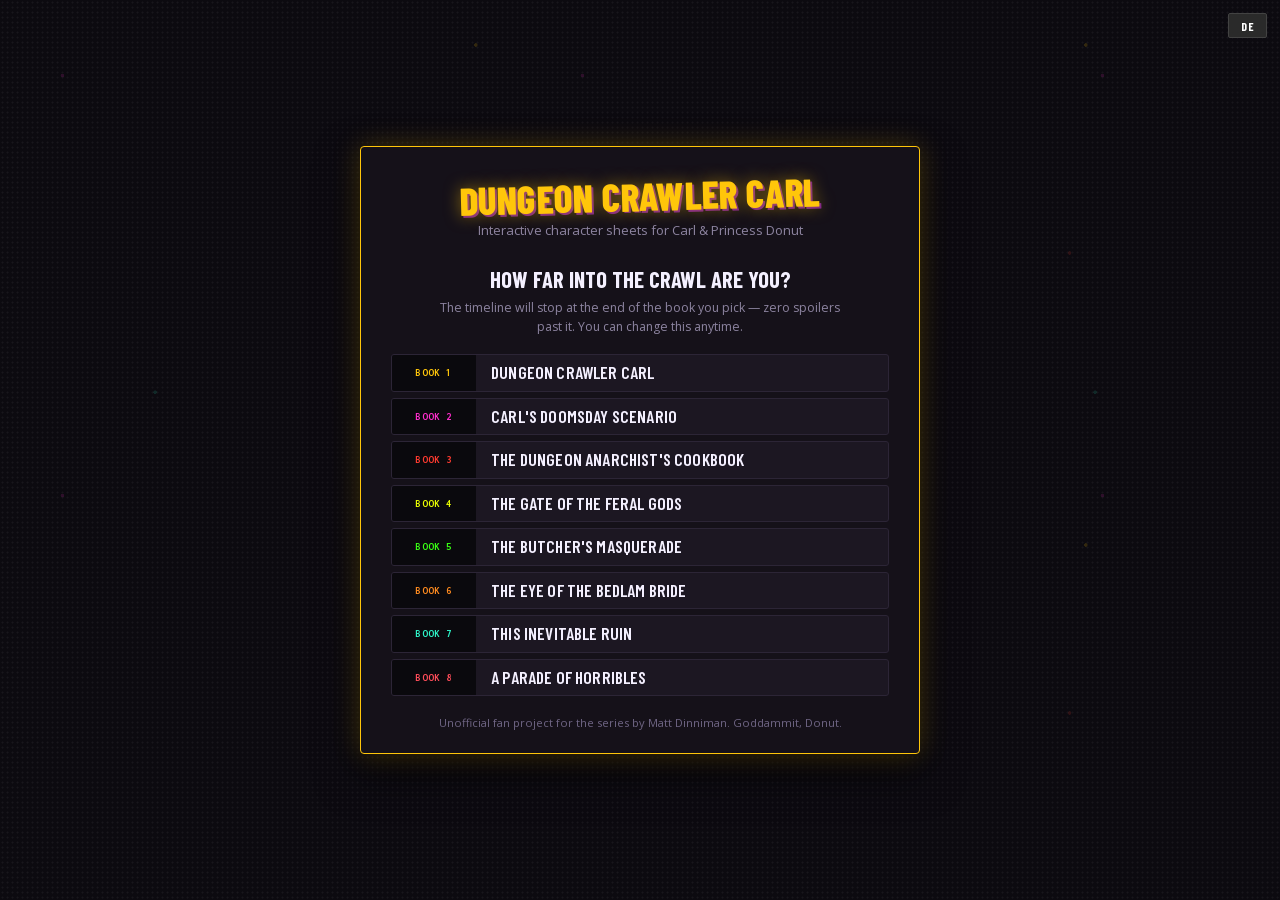
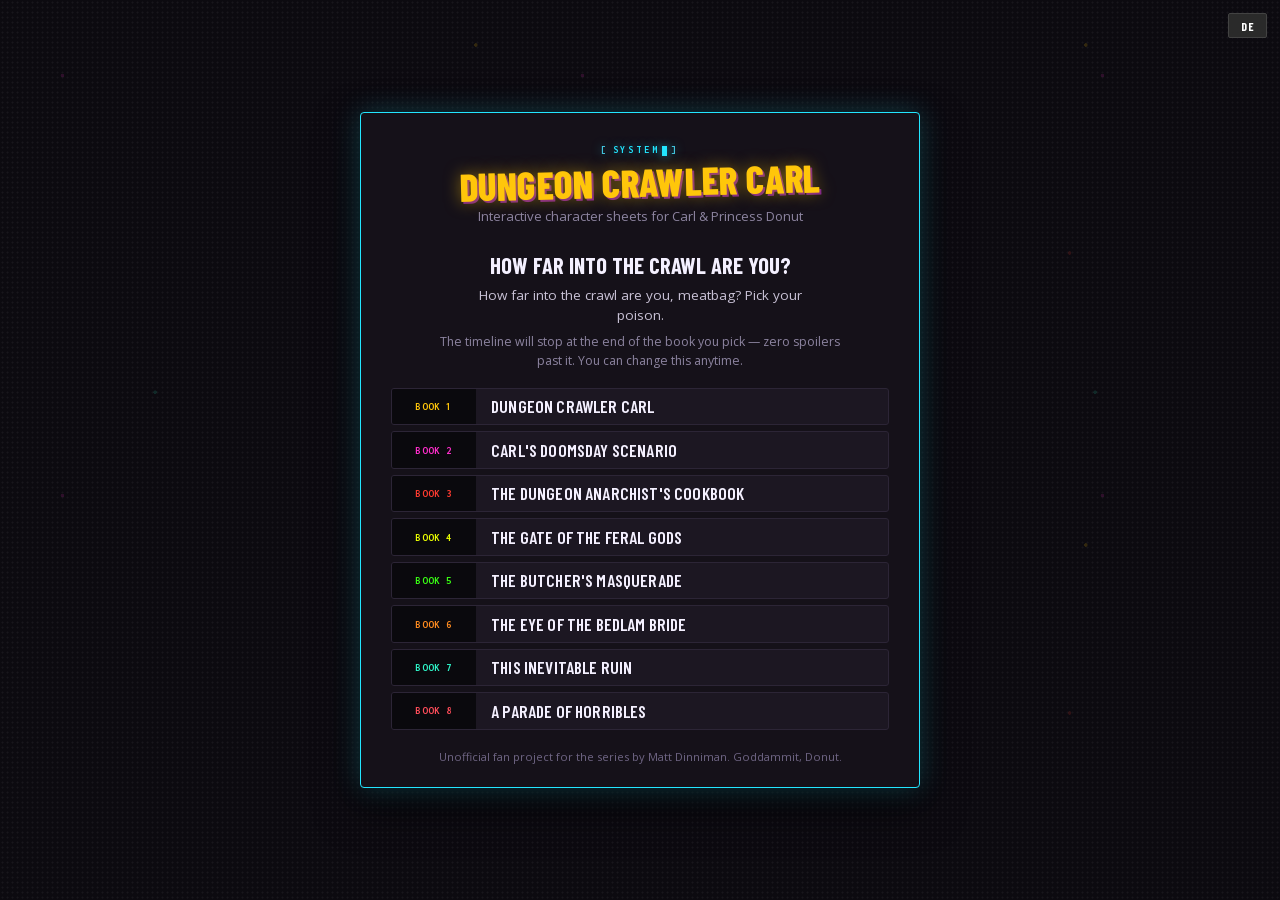
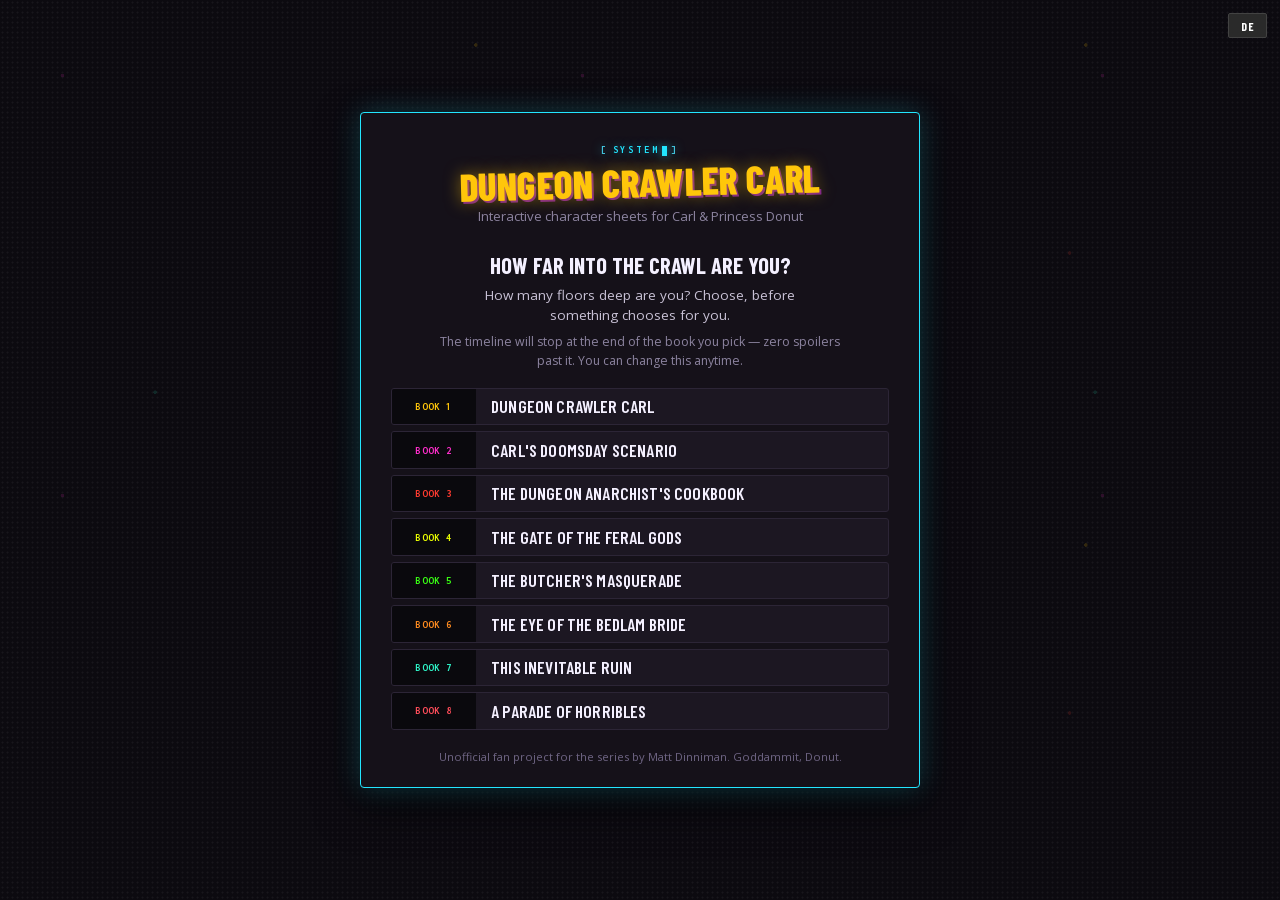
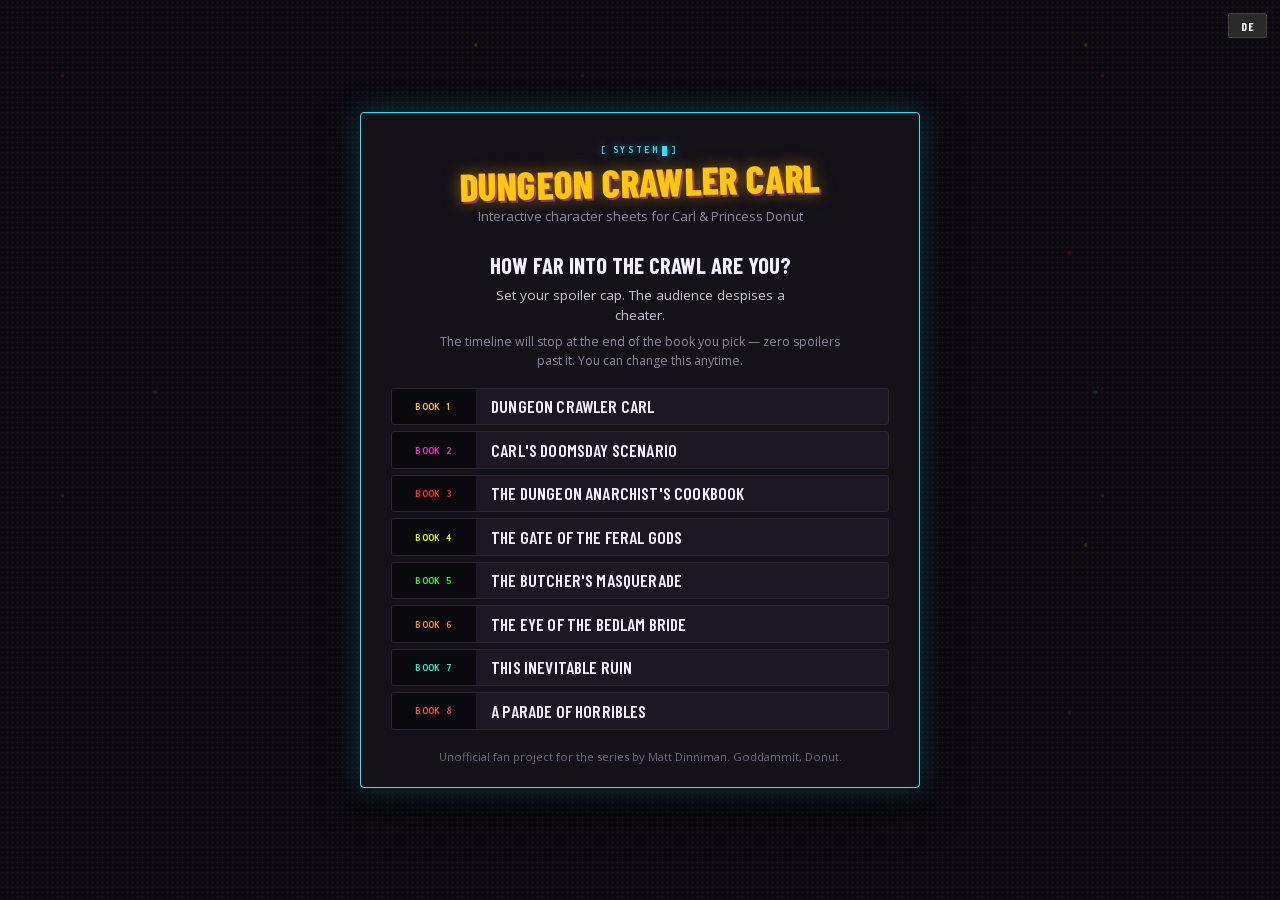
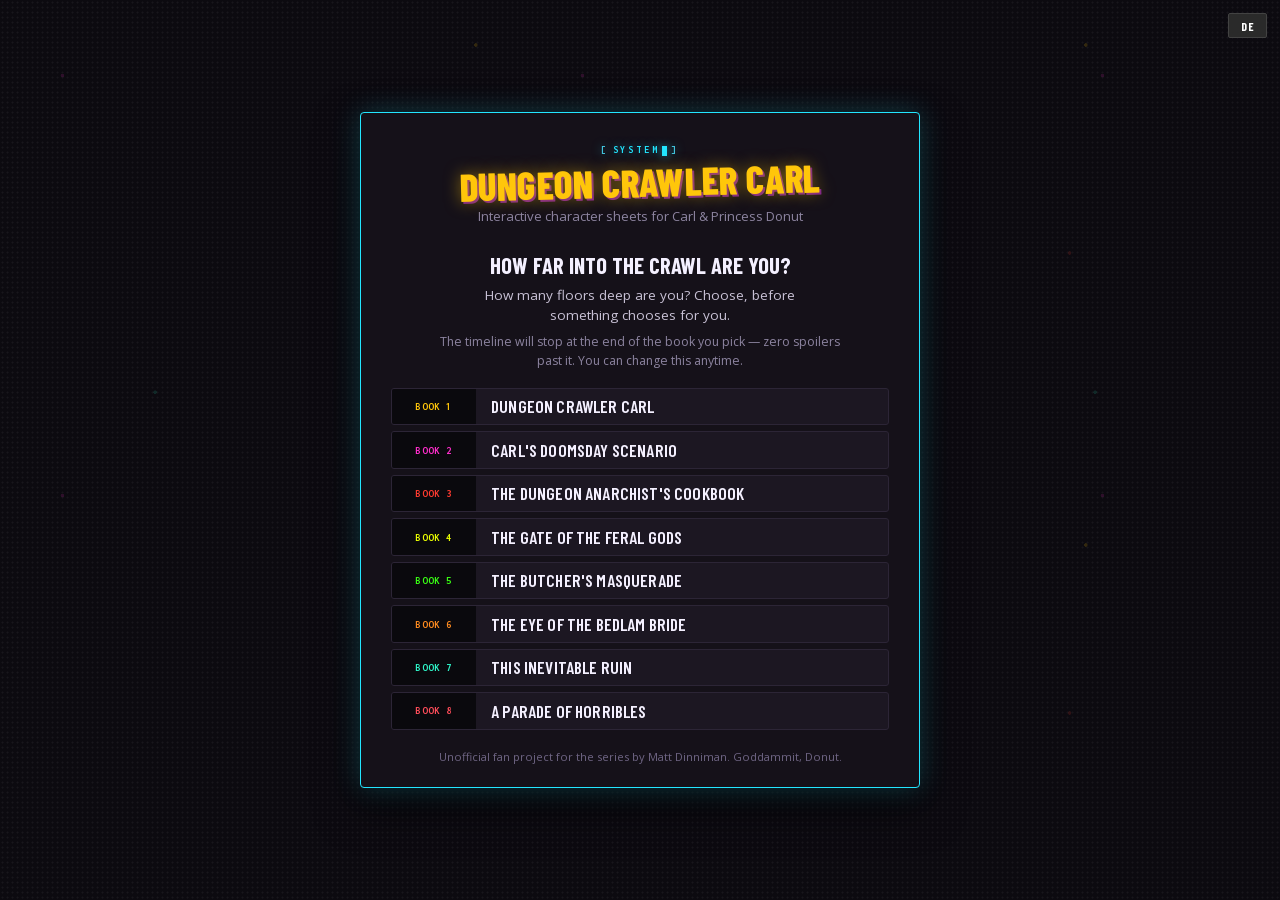
